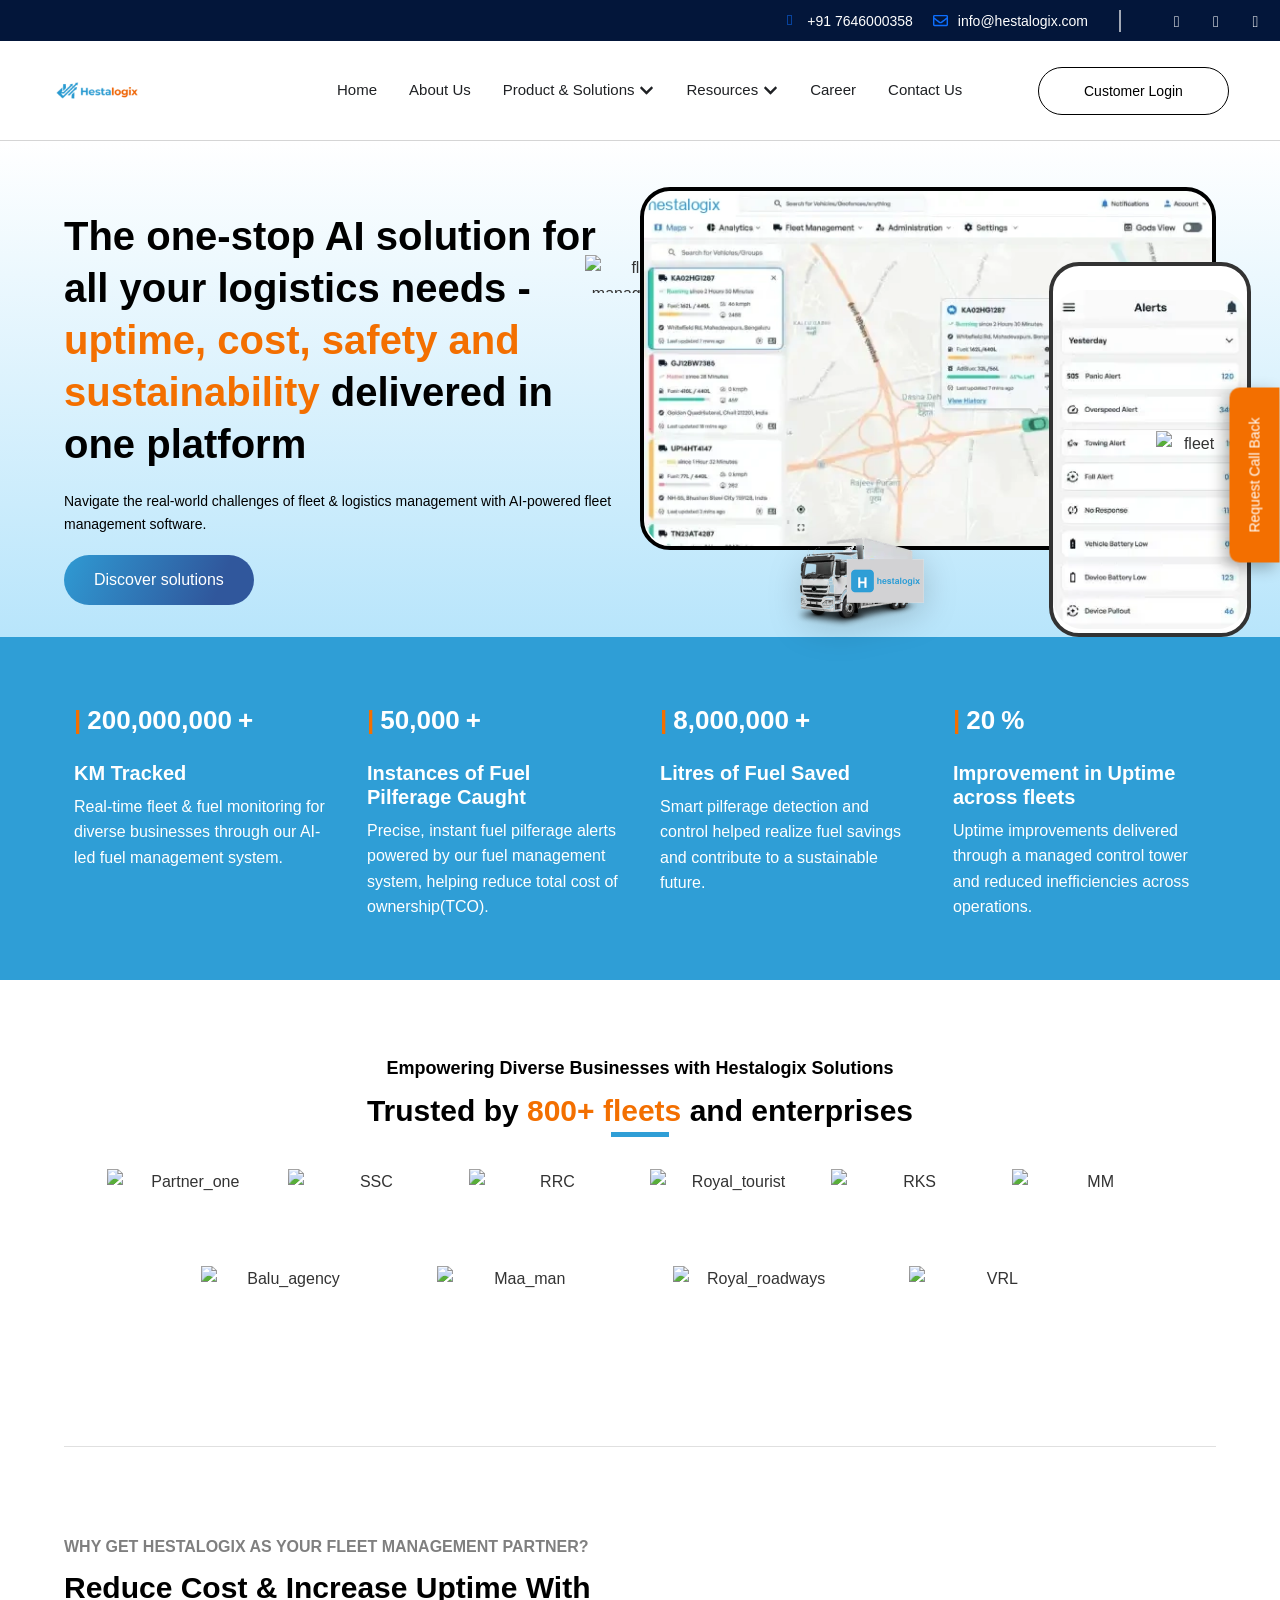
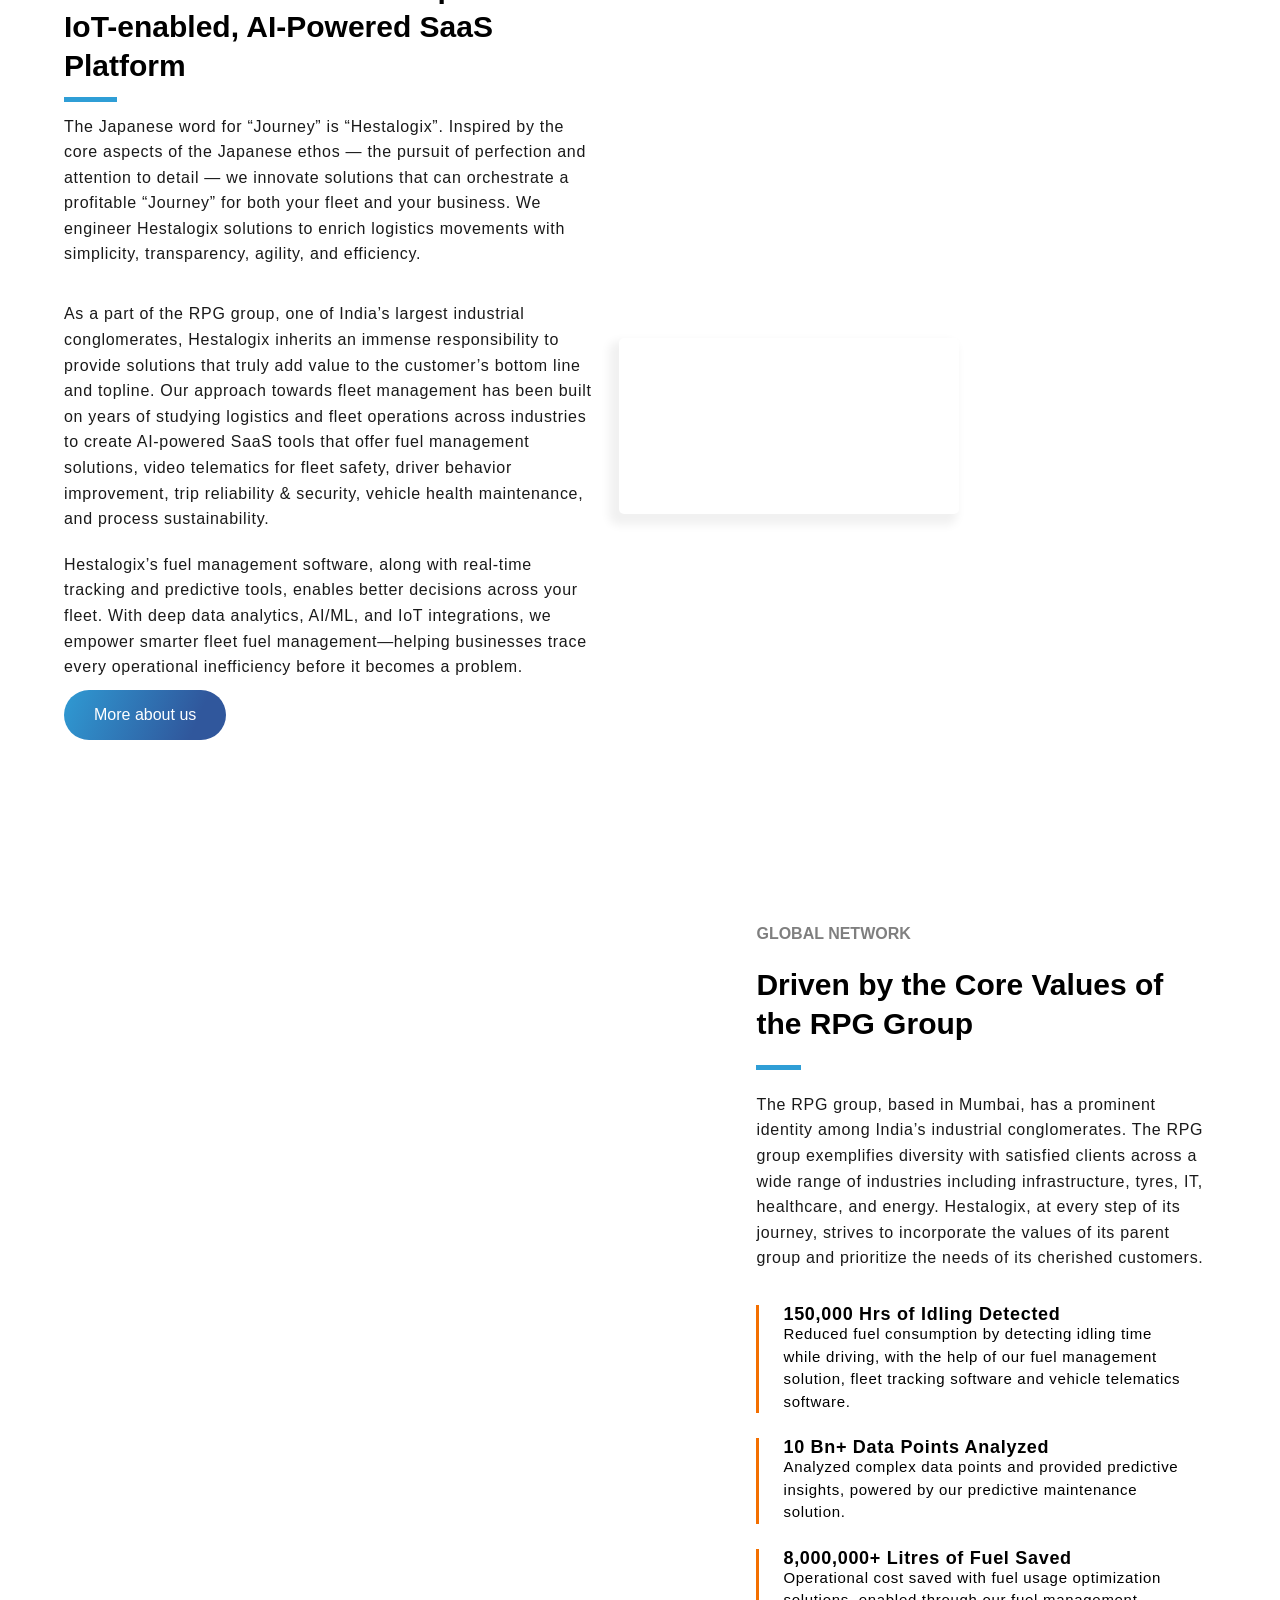
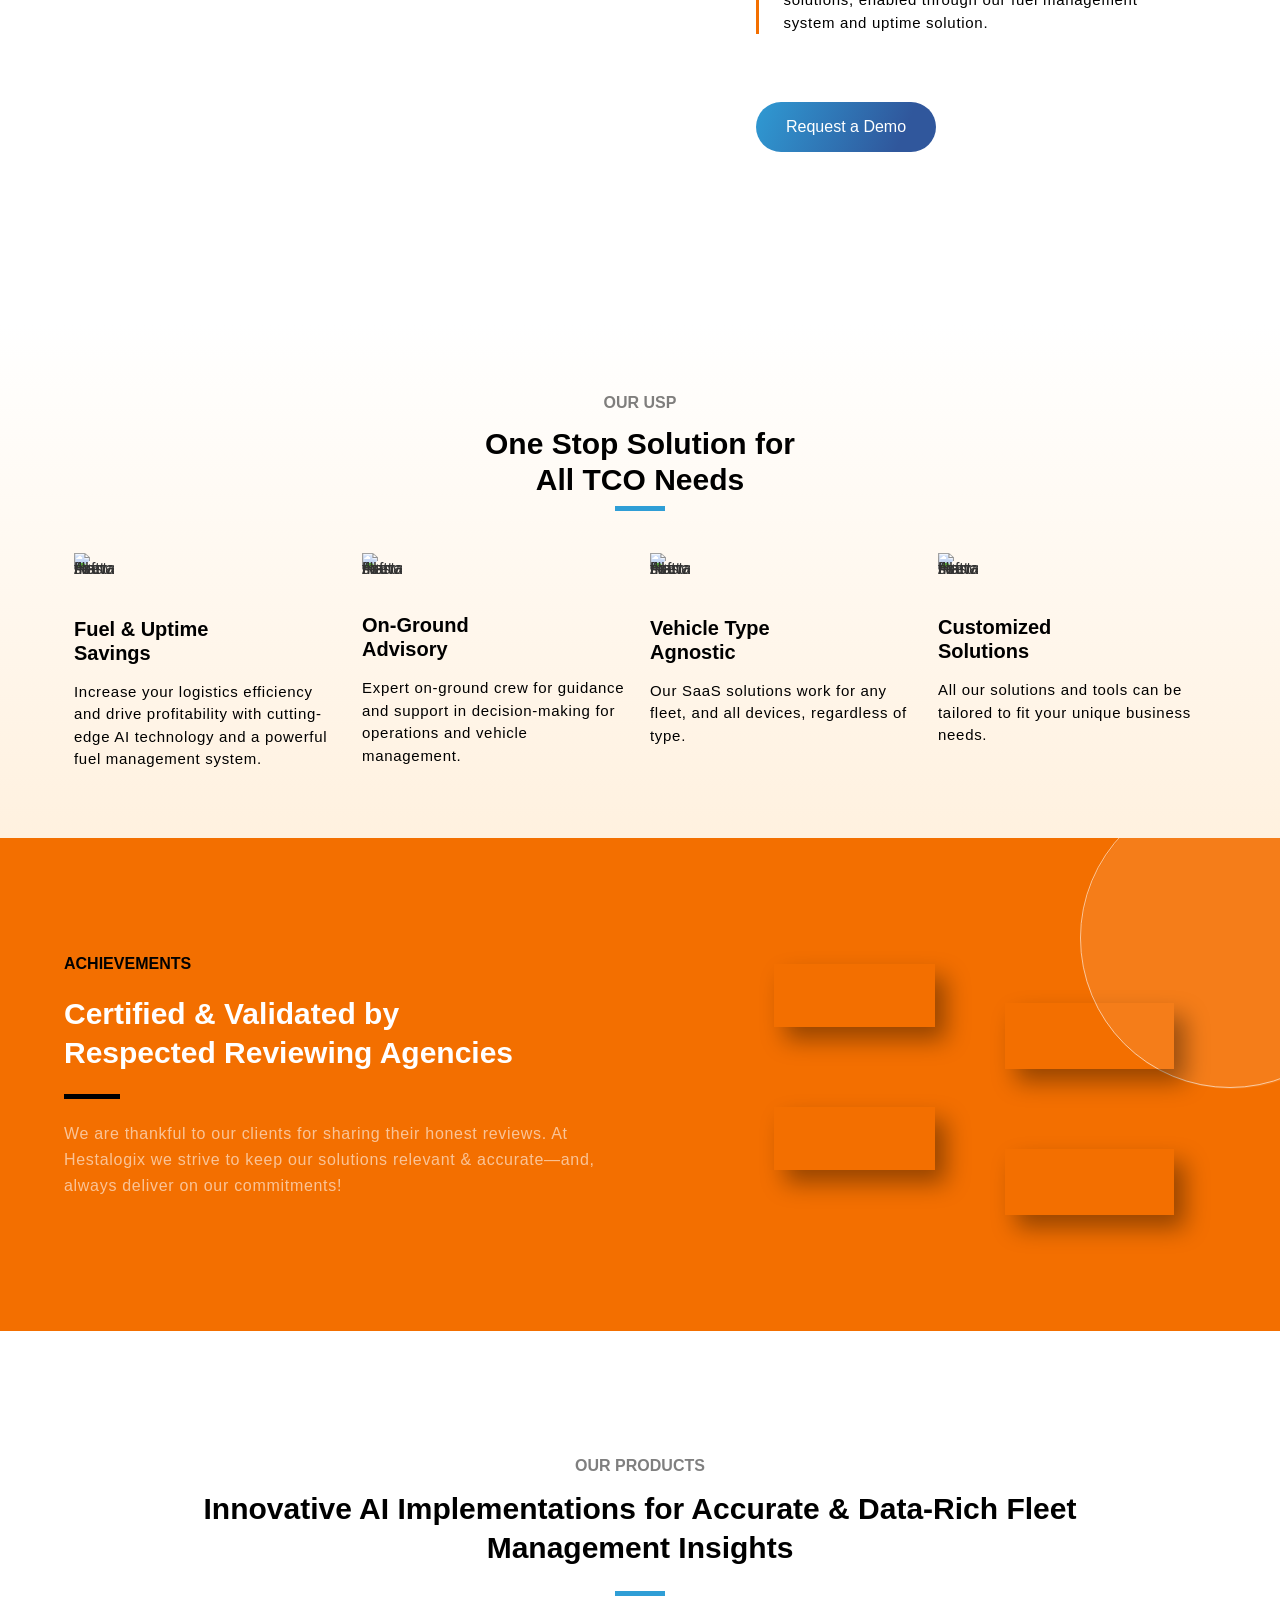
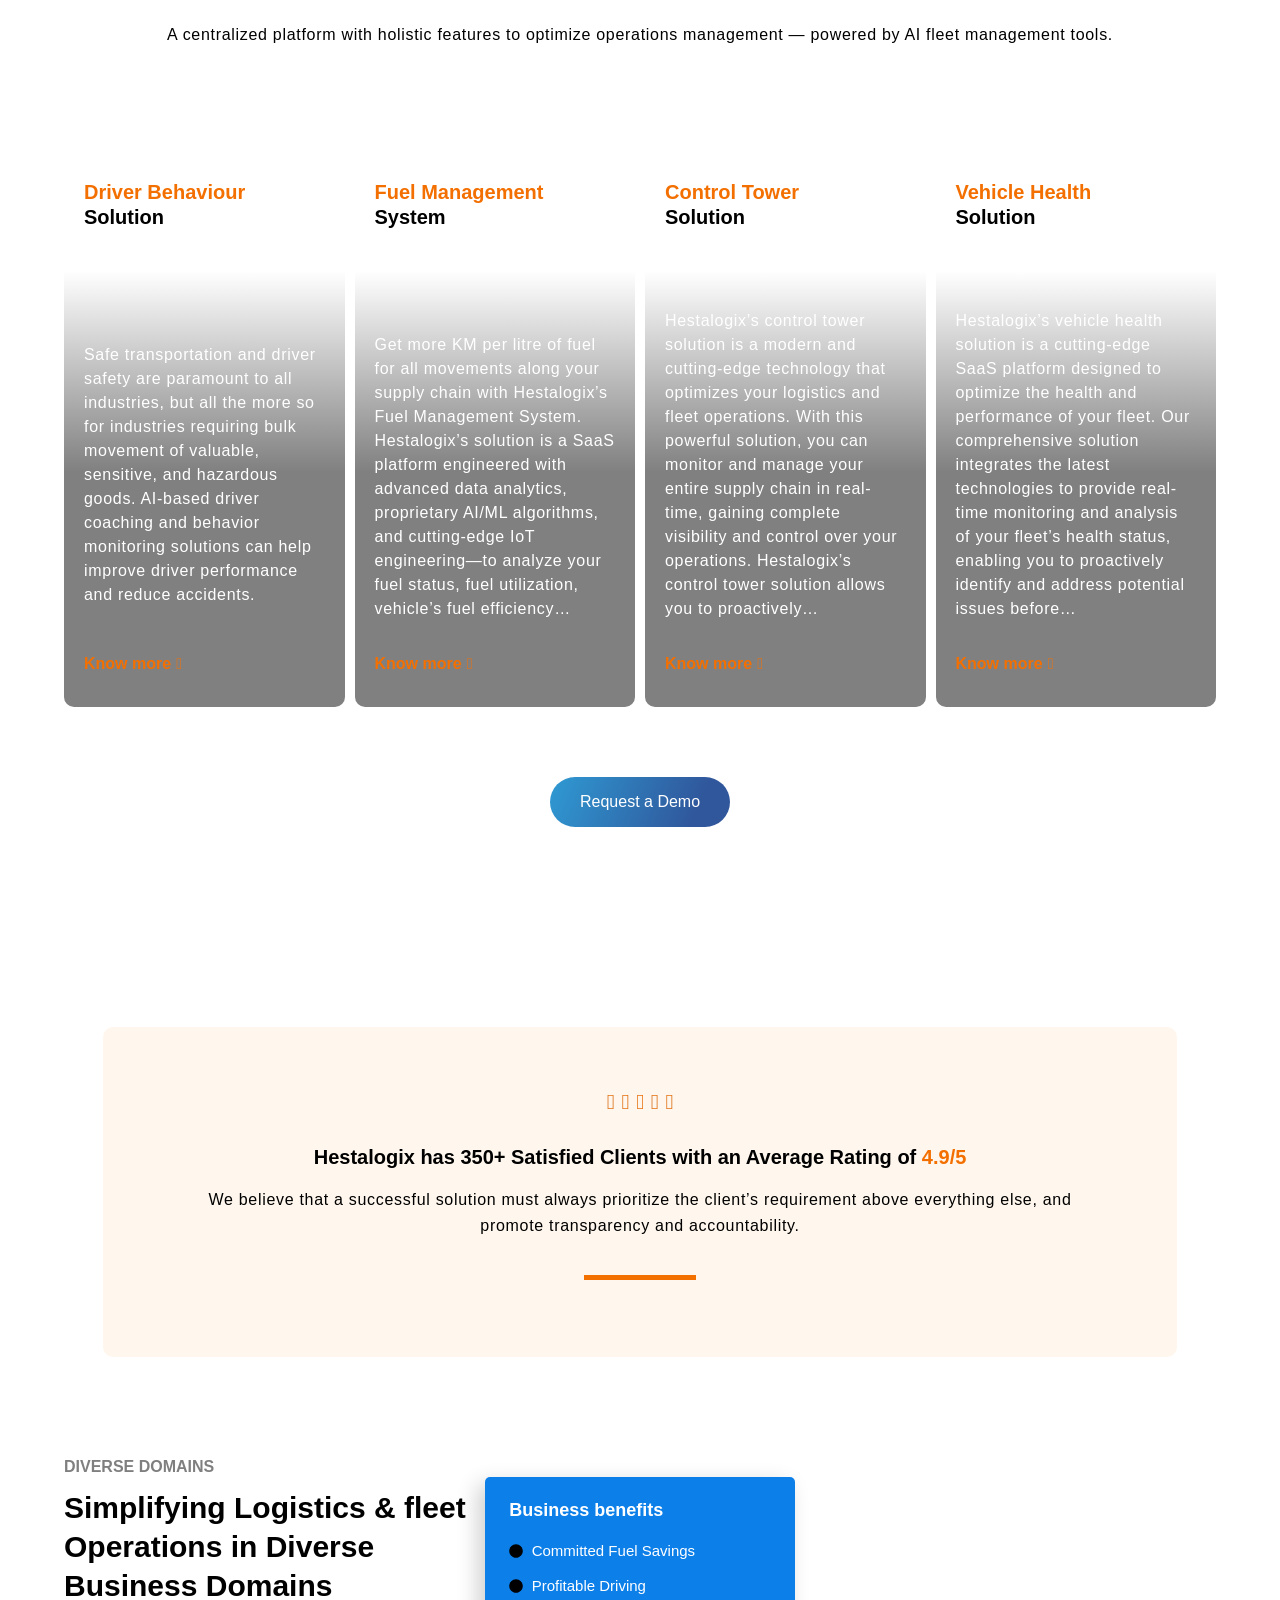
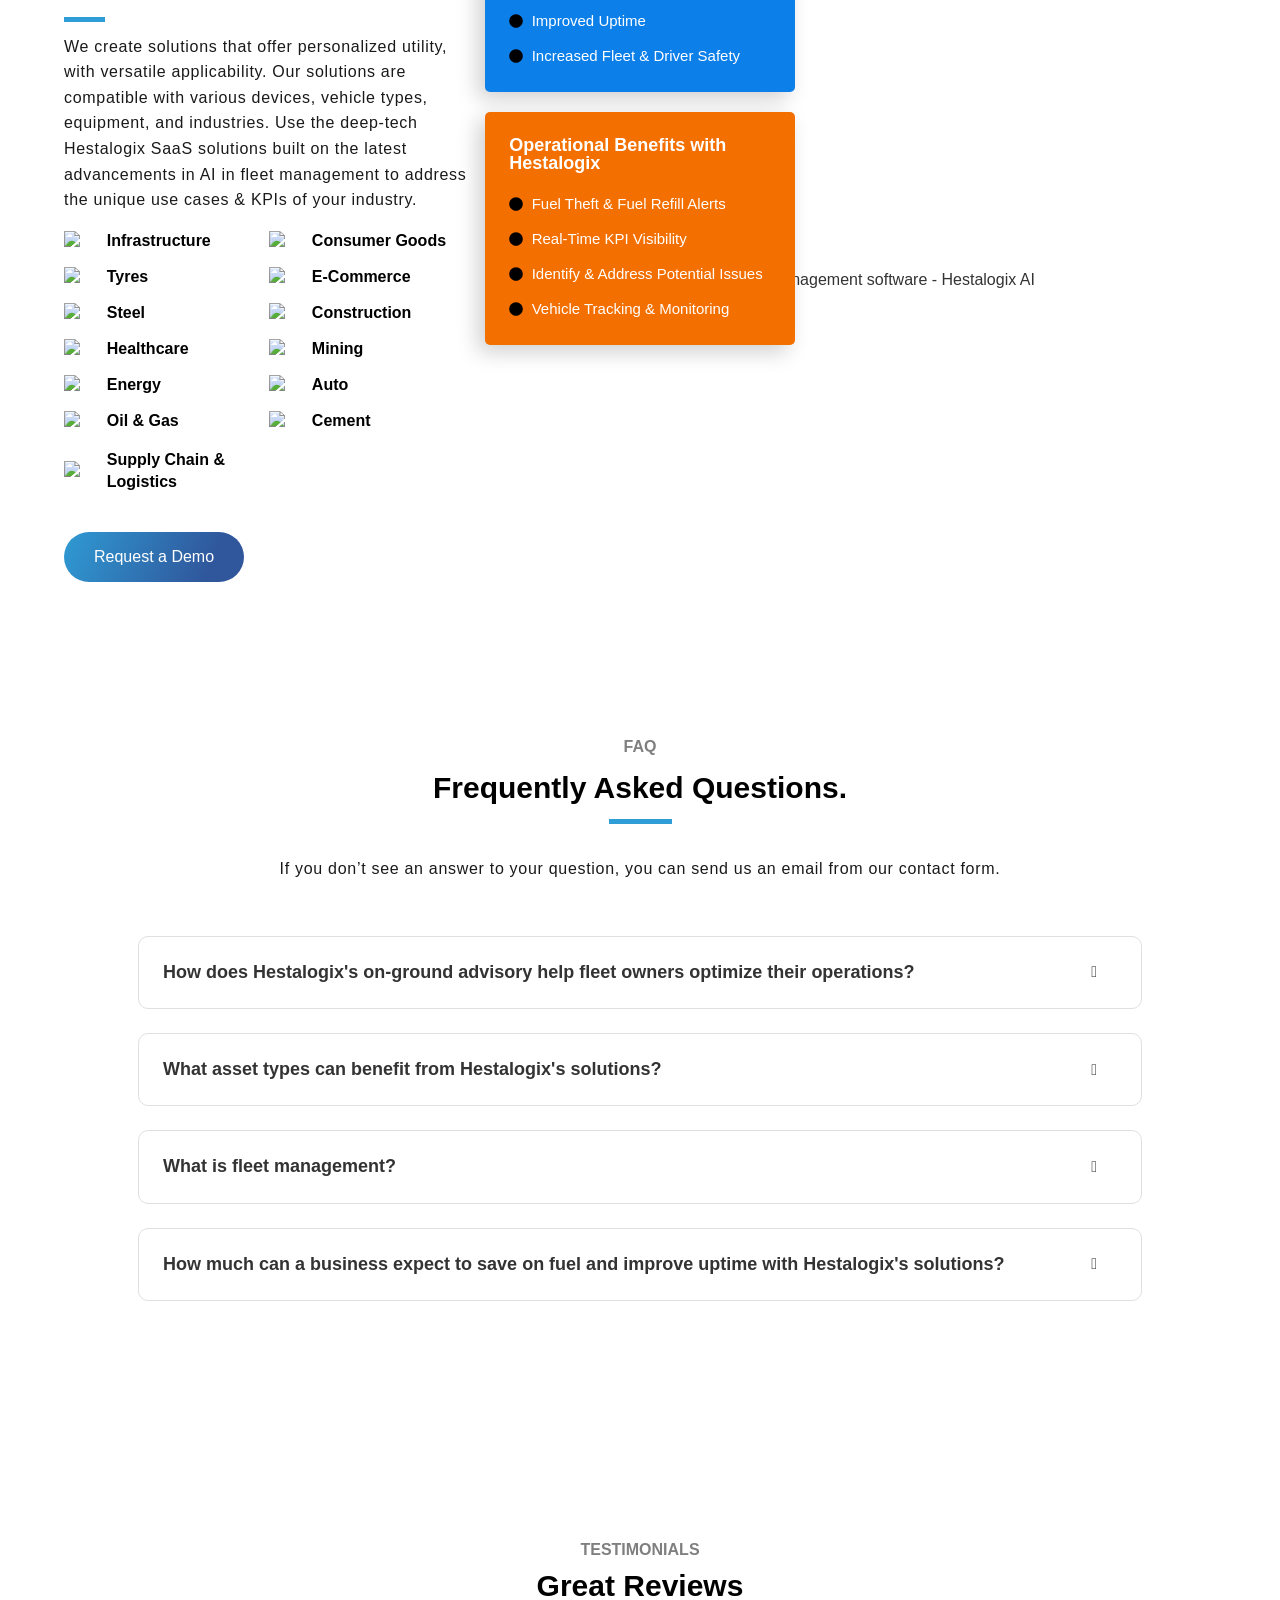
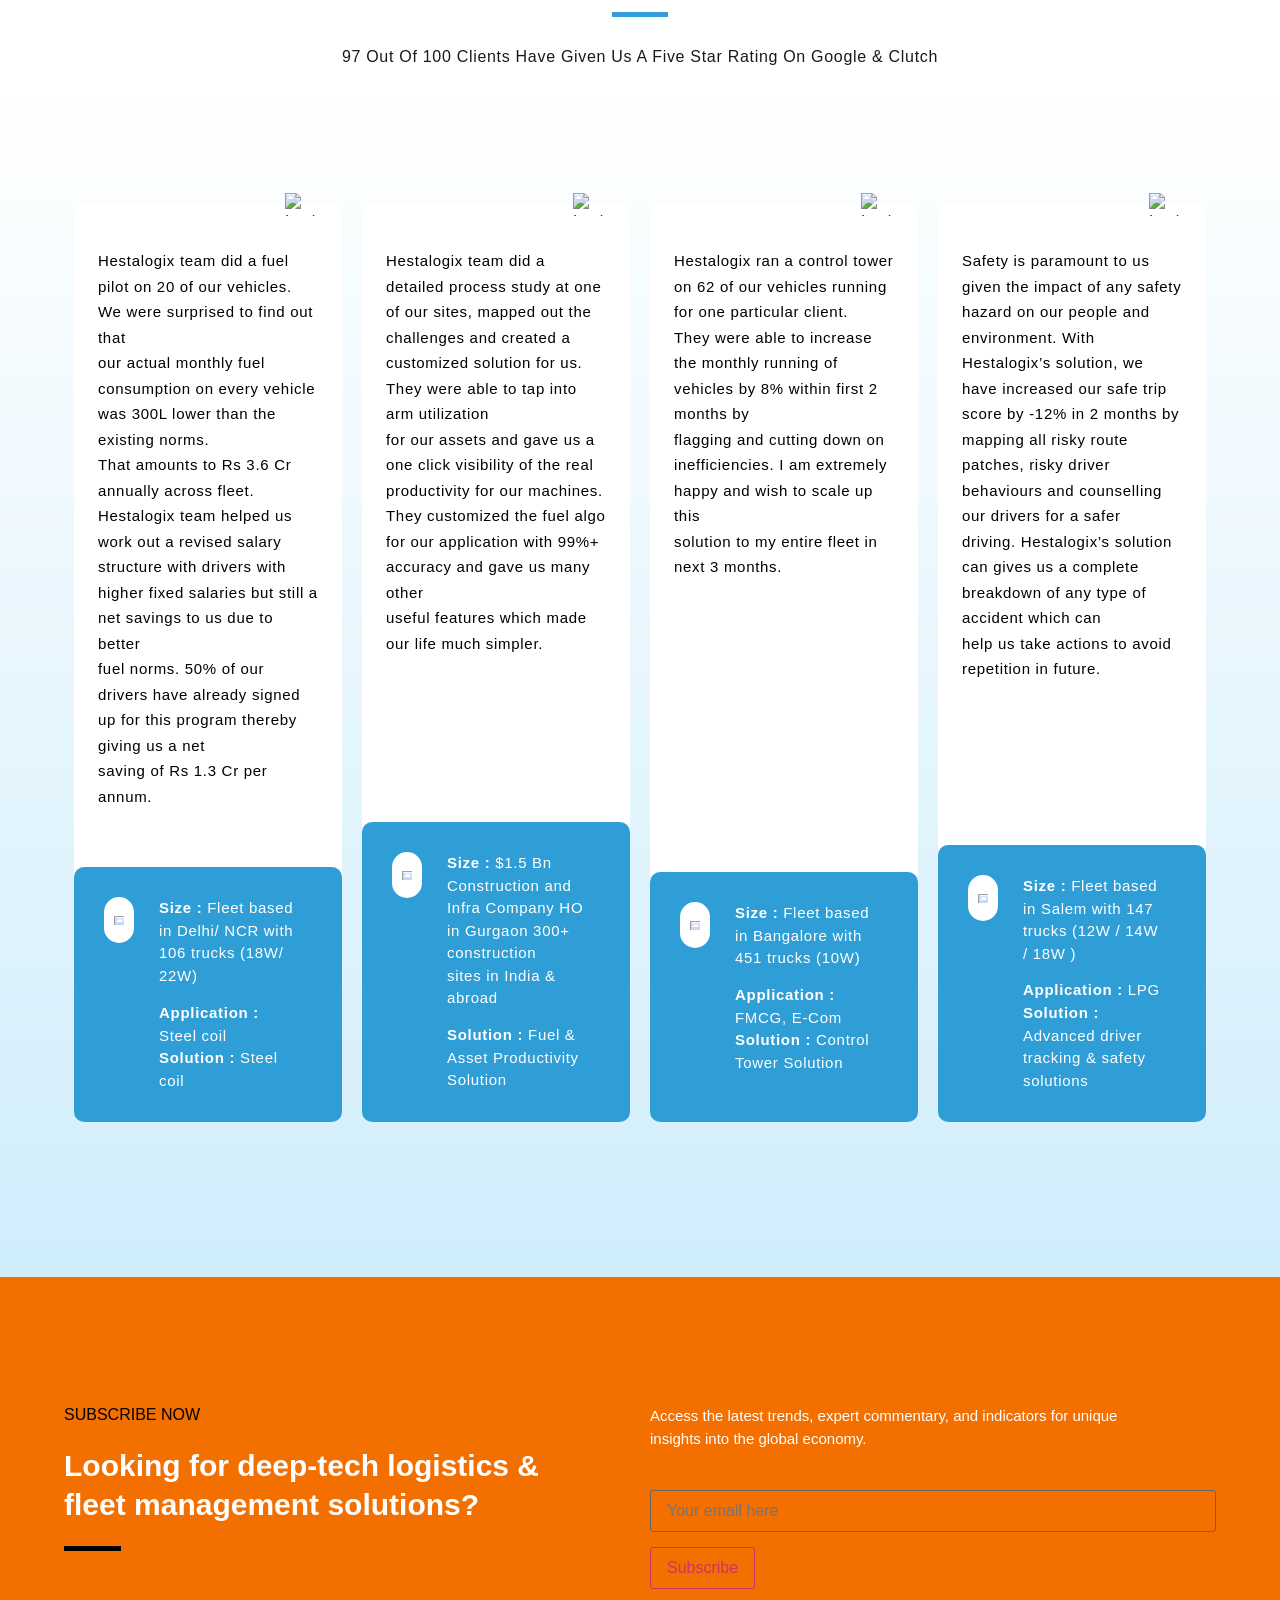
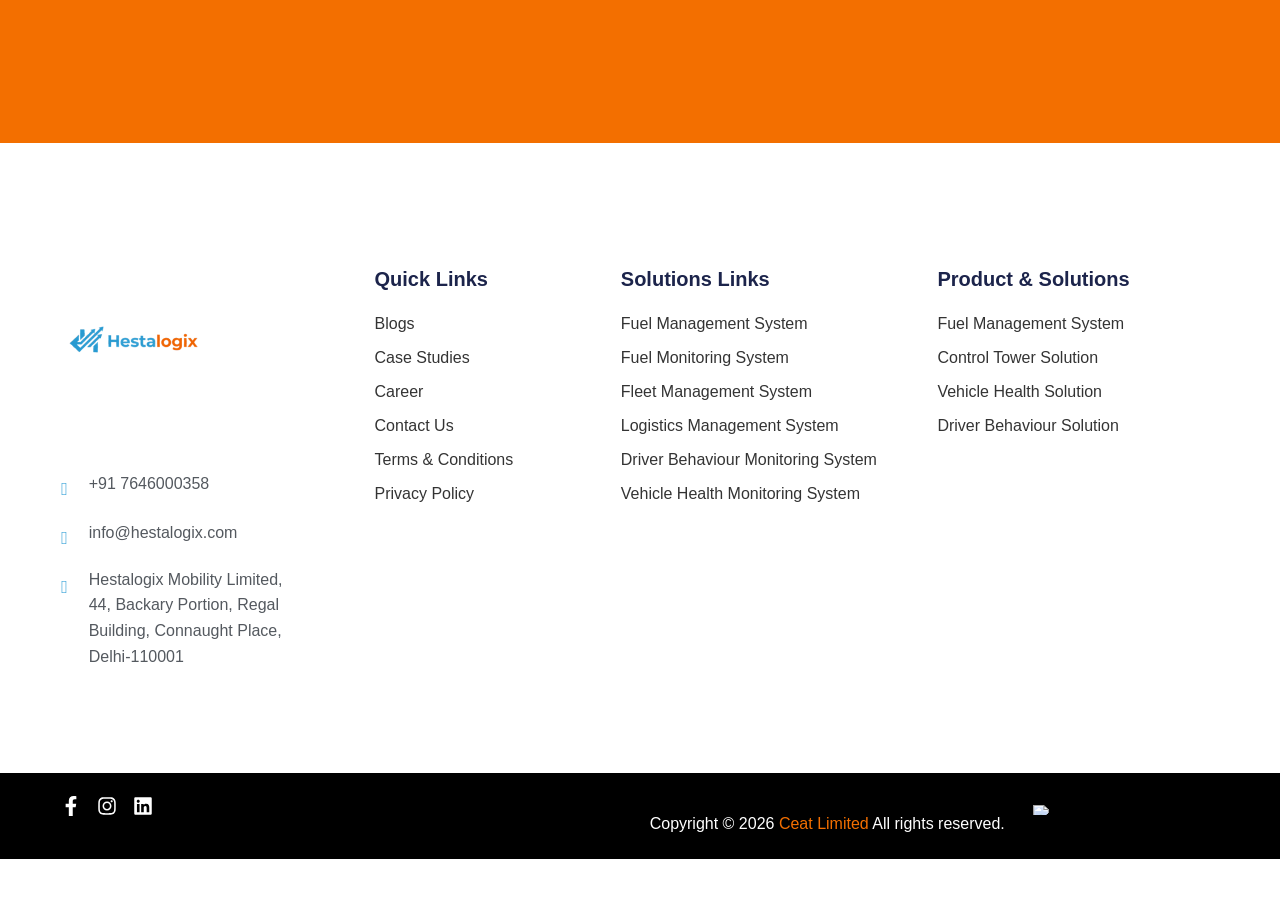
==== index.html @ dff87c88 "Initial commit - Hestalogix website with custom branding" ====
<!DOCTYPE html>

<html lang="en-US" prefix="og: https://ogp.me/ns#">
<head>
<meta charset="utf-8"/>
<meta content="width=device-width, initial-scale=1" name="viewport"/>
<link href="https://gmpg.org/xfn/11" rel="profile"/><!--
 Search Engine Optimization by Rank Math PRO - https://rankmath.com/ 
--><title>Fleet Management System &amp; Software for Smarter Logistics | Hestalogix AI</title>
<link as="image" href="hestalogix_logo.png" rel="preload"/>
<link as="image" href="images/Taabi_banner_three.webp" imagesizes="" imagesrcset="" rel="preload"/>
<link as="image" href="images/Taabi_banner_two.webp" imagesizes="" imagesrcset="" rel="preload"/>
<link as="image" href="https://taabi.ai/wp-content/uploads/2026/05/cloud-2.webp" imagesizes="" imagesrcset="" rel="preload"/>
<link as="image" href="images/Taabi_banner_mob_one.webp" imagesizes="" imagesrcset="" rel="preload"/>
<link as="image" href="images/Taabi_banner_mob_two.webp" imagesizes="" imagesrcset="" rel="preload"/>
<link as="image" href="images/Banner_truck.webp" imagesizes="" imagesrcset="" rel="preload"/>
<link as="image" href="https://taabi.ai/wp-content/uploads/2026/05/banner-location.webp" imagesizes="(max-width: 710px) 100vw, 710px" imagesrcset="https://taabi.ai/wp-content/uploads/2026/05/banner-location.webp 710w, https://taabi.ai/wp-content/uploads/2026/05/banner-location-300x40.webp 300w, https://taabi.ai/wp-content/uploads/2026/05/banner-location-150x20.webp 150w" rel="preload"/>
<link as="font" crossorigin="anonymous" fetchpriority="high" href="https://taabi.ai/wp-content/plugins/elementskit-lite/modules/elementskit-icon-pack/assets/fonts/elementskit.woff?itek3h" rel="preload" type="font/woff"/>
<style id="flying-press-css">.gutenkit [class*=wp-block-gutenkit-]{box-sizing:border-box}.gutenkit [class*=wp-block-gutenkit-] img:not(.wp-block-gutenkit-advanced-image .gkit-image,.wp-block-gutenkit-pro-featured-image img,.wp-block-gutenkit-team img,.wp-block-gutenkit-image-comparison .gkit-image-comparison img-comparison-slider figure img,[draggable]){max-width:100%;height:auto}.gutenkit [class*=wp-block-gutenkit-] *{box-sizing:border-box}:where(.gutenkit [class*=wp-block-gutenkit-]:not(.wp-block-gutenkit-container,.wp-block-gutenkit-nav-menu-item,.wp-block-gutenkit-nav-menu-submenu,.alignfull,.wp-block-gutenkit-pro-stylish-list-item,.wp-block-gutenkit-table-builder-item)){width:100%}.gutenkit a:where(:not(.wp-element-button)):focus{text-decoration:none}[class*=wp-block-gutenkit-]{position:relative}.wpforms-container .wpforms-error-container,.wpforms-container .wpforms-error-noscript{color:#d63637;padding:10px 0 8px;font-weight:700}.wpforms-container .wpforms-error-container p,.wpforms-container .wpforms-error-noscript p{margin:0}div[style*="z-index: 2147483647"] div[style*="border-width: 11px"][style*="position: absolute"][style*="pointer-events: none"]{border-style:none}.wpforms-container .wpforms-recaptcha-container{clear:both;padding:0}.wpforms-container .wpforms-recaptcha-container iframe{width:100%;max-width:100%;display:block}@media only screen and (width<=600px){div.wpforms-container .wpforms-form .wpforms-field>*{max-width:100%}div.wpforms-container .wpforms-form .wpforms-field{padding-left:1px;padding-right:1px}div.wpforms-container .wpforms-form .wpforms-field input.wpforms-field-small,div.wpforms-container .wpforms-form .wpforms-field input.wpforms-field-medium,div.wpforms-container .wpforms-form .wpforms-field input.wpforms-field-large,div.wpforms-container .wpforms-form .wpforms-field select.wpforms-field-small,div.wpforms-container .wpforms-form .wpforms-field select.wpforms-field-medium,div.wpforms-container .wpforms-form .wpforms-field select.wpforms-field-large,div.wpforms-container .wpforms-form .wpforms-field .wpforms-field-row.wpforms-field-small,div.wpforms-container .wpforms-form .wpforms-field .wpforms-field-row.wpforms-field-medium,div.wpforms-container .wpforms-form .wpforms-field .wpforms-field-row.wpforms-field-large{max-width:100%}div.wpforms-container .wpforms-form .wpforms-field:not(.wpforms-field-phone):not(.wpforms-field-select-style-modern):not(.wpforms-field-radio):not(.wpforms-field-checkbox):not(.wpforms-field-layout):not(.wpforms-field-repeater){overflow-x:hidden}}.wpforms-container{margin-bottom:26px}.wpforms-container .wpforms-form *{word-break:break-word;box-sizing:border-box}.wpforms-container .wpforms-form .wpforms-field-label,.wpforms-container .wpforms-form .wpforms-field-sublabel,.wpforms-container .wpforms-form .wpforms-field-description,.wpforms-container .wpforms-form textarea,.wpforms-container .wpforms-form li,.wpforms-container .wpforms-form th{hyphens:auto}.wpforms-container ul,.wpforms-container ul li{background:0 0;border:0;margin:0}.wpforms-container .wpforms-submit-container{clear:both;position:relative}.wpforms-container .wpforms-submit-spinner{vertical-align:middle;margin-inline-start:15px;display:inline-block}.wpforms-container input.wpforms-field-medium,.wpforms-container select.wpforms-field-medium,.wpforms-container .wpforms-field-row.wpforms-field-medium,.wp-core-ui div.wpforms-container input.wpforms-field-medium,.wp-core-ui div.wpforms-container select.wpforms-field-medium,.wp-core-ui div.wpforms-container .wpforms-field-row.wpforms-field-medium{max-width:60%}.wpforms-container input.wpforms-field-large,.wpforms-container select.wpforms-field-large,.wpforms-container .wpforms-field-row.wpforms-field-large,.wp-core-ui div.wpforms-container input.wpforms-field-large,.wp-core-ui div.wpforms-container select.wpforms-field-large,.wp-core-ui div.wpforms-container .wpforms-field-row.wpforms-field-large{max-width:100%}.wpforms-container fieldset,.wp-core-ui div.wpforms-container fieldset{border:none;margin:0;padding:0;display:block}.wpforms-container .wpforms-field,.wp-core-ui div.wpforms-container .wpforms-field{padding:15px 0;position:relative}.wpforms-container .wpforms-field.wpforms-field-hidden,.wp-core-ui div.wpforms-container .wpforms-field.wpforms-field-hidden{padding:0;display:none}.wpforms-container .wpforms-field-label,.wp-core-ui div.wpforms-container .wpforms-field-label{word-break:break-word;word-wrap:break-word;font-style:normal;font-weight:700;display:block}.wpforms-container .wpforms-field-label-inline,.wp-core-ui div.wpforms-container .wpforms-field-label-inline{vertical-align:baseline;word-break:break-word;word-wrap:break-word;font-style:normal;font-weight:400;display:inline}.wpforms-container .wpforms-field-label.wpforms-label-hide,.wpforms-container .wpforms-field-sublabel.wpforms-sublabel-hide,.wp-core-ui div.wpforms-container .wpforms-field-label.wpforms-label-hide,.wp-core-ui div.wpforms-container .wpforms-field-sublabel.wpforms-sublabel-hide{clip:rect(0 0 0 0);width:1px;height:1px;margin:-1px;position:absolute;overflow:hidden}.wpforms-container .wpforms-required-label,.wp-core-ui div.wpforms-container .wpforms-required-label{color:var(--wpforms-label-error-color);font-weight:400}.wpforms-container input[type=date],.wpforms-container input[type=datetime],.wpforms-container input[type=datetime-local],.wpforms-container input[type=email],.wpforms-container input[type=month],.wpforms-container input[type=number],.wpforms-container input[type=password],.wpforms-container input[type=range],.wpforms-container input[type=search],.wpforms-container input[type=tel],.wpforms-container input[type=text],.wpforms-container input[type=time],.wpforms-container input[type=url],.wpforms-container input[type=week],.wpforms-container select,.wpforms-container textarea,.wp-core-ui div.wpforms-container input[type=date],.wp-core-ui div.wpforms-container input[type=datetime],.wp-core-ui div.wpforms-container input[type=datetime-local],.wp-core-ui div.wpforms-container input[type=email],.wp-core-ui div.wpforms-container input[type=month],.wp-core-ui div.wpforms-container input[type=number],.wp-core-ui div.wpforms-container input[type=password],.wp-core-ui div.wpforms-container input[type=range],.wp-core-ui div.wpforms-container input[type=search],.wp-core-ui div.wpforms-container input[type=tel],.wp-core-ui div.wpforms-container input[type=text],.wp-core-ui div.wpforms-container input[type=time],.wp-core-ui div.wpforms-container input[type=url],.wp-core-ui div.wpforms-container input[type=week],.wp-core-ui div.wpforms-container select,.wp-core-ui div.wpforms-container textarea{box-sizing:border-box;width:100%;margin:0;font-family:inherit;font-style:normal;font-weight:400;display:block}.wpforms-container input[type=date]:read-only,.wpforms-container input[type=datetime]:read-only,.wpforms-container input[type=datetime-local]:read-only,.wpforms-container input[type=email]:read-only,.wpforms-container input[type=month]:read-only,.wpforms-container input[type=number]:read-only,.wpforms-container input[type=password]:read-only,.wpforms-container input[type=range]:read-only,.wpforms-container input[type=search]:read-only,.wpforms-container input[type=tel]:read-only,.wpforms-container input[type=text]:read-only,.wpforms-container input[type=time]:read-only,.wpforms-container input[type=url]:read-only,.wpforms-container input[type=week]:read-only,.wpforms-container select:read-only,.wpforms-container textarea:read-only,.wp-core-ui div.wpforms-container input[type=date]:read-only,.wp-core-ui div.wpforms-container input[type=datetime]:read-only,.wp-core-ui div.wpforms-container input[type=datetime-local]:read-only,.wp-core-ui div.wpforms-container input[type=email]:read-only,.wp-core-ui div.wpforms-container input[type=month]:read-only,.wp-core-ui div.wpforms-container input[type=number]:read-only,.wp-core-ui div.wpforms-container input[type=password]:read-only,.wp-core-ui div.wpforms-container input[type=range]:read-only,.wp-core-ui div.wpforms-container input[type=search]:read-only,.wp-core-ui div.wpforms-container input[type=tel]:read-only,.wp-core-ui div.wpforms-container input[type=text]:read-only,.wp-core-ui div.wpforms-container input[type=time]:read-only,.wp-core-ui div.wpforms-container input[type=url]:read-only,.wp-core-ui div.wpforms-container input[type=week]:read-only,.wp-core-ui div.wpforms-container select:read-only,.wp-core-ui div.wpforms-container textarea:read-only{cursor:default}.wpforms-container textarea,.wp-core-ui div.wpforms-container textarea{resize:vertical}.wpforms-container input[type=checkbox],.wpforms-container input[type=radio],.wp-core-ui div.wpforms-container input[type=checkbox],.wp-core-ui div.wpforms-container input[type=radio]{vertical-align:baseline;width:16px;height:16px;margin:2px 10px 0 3px;font-style:normal;font-weight:400;display:inline-block}.wpforms-container .wpforms-field{float:none;clear:both}.wpforms-container textarea{line-height:1.3}.wpforms-container textarea.wpforms-field-medium{height:120px}.wpforms-container textarea.wpforms-field-large{height:220px}html{-webkit-text-size-adjust:100%;line-height:1.15}*,:after,:before{box-sizing:border-box}body{color:#333;-webkit-font-smoothing:antialiased;-moz-osx-font-smoothing:grayscale;background-color:#fff;margin:0;font-family:-apple-system,BlinkMacSystemFont,Segoe UI,Roboto,Helvetica Neue,Arial,Noto Sans,sans-serif,Apple Color Emoji,Segoe UI Emoji,Segoe UI Symbol,Noto Color Emoji;font-size:1rem;font-weight:400;line-height:1.5}h1,h2,h3,h4,h5,h6{color:inherit;margin-block:.5rem 1rem;font-family:inherit;font-weight:500;line-height:1.2}h1{font-size:2.5rem}h2{font-size:2rem}h3{font-size:1.75rem}p{margin-block:0 .9rem}a{color:#c36;background-color:#fff0;text-decoration:none}a:active,a:hover{color:#336}a:not([href]):not([tabindex]),a:not([href]):not([tabindex]):focus,a:not([href]):not([tabindex]):hover{color:inherit;text-decoration:none}a:not([href]):not([tabindex]):focus{outline:0}b,strong{font-weight:bolder}img{border-style:none;max-width:100%;height:auto}@media print{*,:after,:before{box-shadow:none!important;color:#000!important;text-shadow:none!important;background:0 0!important}a,a:visited{text-decoration:underline}a[href]:after{content:" (" attr(href) ")"}a[href^=\#]:after,a[href^=javascript\:]:after{content:""}img,tr{-moz-column-break-inside:avoid;break-inside:avoid}h2,h3,p{orphans:3;widows:3}h2,h3{-moz-column-break-after:avoid;break-after:avoid}}label{vertical-align:middle;line-height:1;display:inline-block}button,input,optgroup,select,textarea{margin:0;font-family:inherit;font-size:1rem;line-height:1.5}input[type=date],input[type=email],input[type=number],input[type=password],input[type=search],input[type=tel],input[type=text],input[type=url],select,textarea{border:1px solid #666;border-radius:3px;width:100%;padding:.5rem 1rem;transition:all .3s}input[type=date]:focus,input[type=email]:focus,input[type=number]:focus,input[type=password]:focus,input[type=search]:focus,input[type=tel]:focus,input[type=text]:focus,input[type=url]:focus,select:focus,textarea:focus{border-color:#333}button,input{overflow:visible}button,select{text-transform:none}[type=button],[type=reset],[type=submit],button{-webkit-appearance:button;width:auto}[type=button],[type=submit],button{color:#c36;text-align:center;-webkit-user-select:none;-moz-user-select:none;user-select:none;white-space:nowrap;background-color:#fff0;border:1px solid #c36;border-radius:3px;padding:.5rem 1rem;font-size:1rem;font-weight:400;transition:all .3s;display:inline-block}[type=button]:focus:not(:focus-visible),[type=submit]:focus:not(:focus-visible),button:focus:not(:focus-visible){outline:none}[type=button]:focus,[type=button]:hover,[type=submit]:focus,[type=submit]:hover,button:focus,button:hover{color:#fff;background-color:#c36;text-decoration:none}[type=button]:not(:disabled),[type=submit]:not(:disabled),button:not(:disabled){cursor:pointer}fieldset{padding:.35em .75em .625em}legend{box-sizing:border-box;color:inherit;white-space:normal;max-width:100%;padding:0;display:table}textarea{resize:vertical;overflow:auto}[type=checkbox],[type=radio]{box-sizing:border-box;padding:0}[type=number]::-webkit-inner-spin-button,[type=number]::-webkit-outer-spin-button{height:auto}[type=search]{-webkit-appearance:textfield;outline-offset:-2px}[type=search]::-webkit-search-decoration{-webkit-appearance:none}::-webkit-file-upload-button{-webkit-appearance:button;font:inherit}dd,dl,dt,li,ol,ul{vertical-align:baseline;background:#fff0;border:0;outline:0;margin-block:0;font-size:100%}.comments-area a,.page-content a{text-decoration:underline}.page-header .entry-title,.site-footer .footer-inner,.site-footer:not(.dynamic-footer),.site-header .header-inner,.site-header:not(.dynamic-header),body:not([class*=elementor-page-]) .site-main{width:100%;margin-inline:auto}@media (width<=575px){.page-header .entry-title,.site-footer .footer-inner,.site-footer:not(.dynamic-footer),.site-header .header-inner,.site-header:not(.dynamic-header),body:not([class*=elementor-page-]) .site-main{padding-inline:10px}}@media (width>=576px){.page-header .entry-title,.site-footer .footer-inner,.site-footer:not(.dynamic-footer),.site-header .header-inner,.site-header:not(.dynamic-header),body:not([class*=elementor-page-]) .site-main{max-width:500px}}@media (width>=768px){.page-header .entry-title,.site-footer .footer-inner,.site-footer:not(.dynamic-footer),.site-header .header-inner,.site-header:not(.dynamic-header),body:not([class*=elementor-page-]) .site-main{max-width:600px}}@media (width>=992px){.page-header .entry-title,.site-footer .footer-inner,.site-footer:not(.dynamic-footer),.site-header .header-inner,.site-header:not(.dynamic-header),body:not([class*=elementor-page-]) .site-main{max-width:800px}}@media (width>=1200px){.page-header .entry-title,.site-footer .footer-inner,.site-footer:not(.dynamic-footer),.site-header .header-inner,.site-header:not(.dynamic-header),body:not([class*=elementor-page-]) .site-main{max-width:1140px}}:root{--direction-multiplier:1}body.rtl,html[dir=rtl]{--direction-multiplier:-1}.elementor-screen-only,.screen-reader-text,.screen-reader-text span,.ui-helper-hidden-accessible{clip:rect(0,0,0,0);border:0;width:1px;height:1px;margin:-1px;padding:0;position:absolute;top:-10000em;overflow:hidden}.elementor *,.elementor :after,.elementor :before{box-sizing:border-box}.elementor a{box-shadow:none;text-decoration:none}.elementor img{box-shadow:none;border:none;border-radius:0;max-width:100%;height:auto}.elementor .elementor-widget:not(.elementor-widget-text-editor):not(.elementor-widget-theme-post-content) figure{margin:0}.elementor embed,.elementor iframe,.elementor object,.elementor video{border:none;width:100%;max-width:100%;margin:0;line-height:1}.e-con-inner>.elementor-element.elementor-absolute,.e-con>.elementor-element.elementor-absolute,.elementor-widget-wrap>.elementor-element.elementor-absolute{position:absolute}.elementor-element.elementor-absolute,.elementor-element.elementor-fixed{z-index:1}.elementor-element{--flex-direction:initial;--flex-wrap:initial;--justify-content:initial;--align-items:initial;--align-content:initial;--gap:initial;--flex-basis:initial;--flex-grow:initial;--flex-shrink:initial;--order:initial;--align-self:initial;align-self:var(--align-self);flex-basis:var(--flex-basis);flex-grow:var(--flex-grow);flex-shrink:var(--flex-shrink);order:var(--order)}.elementor-element:where(.e-con-full,.elementor-widget){align-content:var(--align-content);align-items:var(--align-items);flex-direction:var(--flex-direction);flex-wrap:var(--flex-wrap);gap:var(--row-gap) var(--column-gap);justify-content:var(--justify-content)}.elementor-invisible{visibility:hidden}.elementor-align-center{text-align:center}.elementor-align-right{text-align:right}.elementor-align-center .elementor-button,.elementor-align-left .elementor-button,.elementor-align-right .elementor-button{width:auto}@media (width<=767px){.elementor-mobile-align-justify .elementor-button{width:100%}}@keyframes eicon-spin{0%{transform:rotate(0)}}.elementor-widget{position:relative}.elementor-widget:not(:last-child).elementor-absolute,.elementor-widget:not(:last-child).elementor-widget__width-auto,.elementor-widget:not(:last-child).elementor-widget__width-initial{margin-block-end:0}.elementor-grid{grid-column-gap:var(--grid-column-gap);grid-row-gap:var(--grid-row-gap);display:grid}.elementor-grid .elementor-grid-item{min-width:0}.elementor-grid-0 .elementor-grid{width:100%;word-spacing:var(--grid-column-gap);margin-block-end:calc(-1 * var(--grid-row-gap));display:inline-block}.elementor-grid-0 .elementor-grid .elementor-grid-item{word-break:break-word;margin-block-end:var(--grid-row-gap);display:inline-block}@media (width>=1367px){#elementor-device-mode:after{content:"desktop"}}@media (width>=2400px){#elementor-device-mode:after{content:"widescreen"}}@media (width<=1366px){#elementor-device-mode:after{content:"laptop"}}@media (width<=1200px){#elementor-device-mode:after{content:"tablet_extra"}}@media (width<=1024px){#elementor-device-mode:after{content:"tablet"}}@media (width<=880px){#elementor-device-mode:after{content:"mobile_extra"}}@media (width<=767px){#elementor-device-mode:after{content:"mobile"}}@media (prefers-reduced-motion:no-preference){html{scroll-behavior:smooth}}.e-con{--border-radius:0;--border-top-width:0px;--border-right-width:0px;--border-bottom-width:0px;--border-left-width:0px;--border-style:initial;--border-color:initial;--container-widget-width:100%;--container-widget-height:initial;--container-widget-flex-grow:0;--container-widget-align-self:initial;--content-width:min(100%,var(--container-max-width,1140px));--width:100%;--min-height:initial;--height:auto;--text-align:initial;--margin-top:0px;--margin-right:0px;--margin-bottom:0px;--margin-left:0px;--padding-top:var(--container-default-padding-top,10px);--padding-right:var(--container-default-padding-right,10px);--padding-bottom:var(--container-default-padding-bottom,10px);--padding-left:var(--container-default-padding-left,10px);--position:relative;--z-index:revert;--overflow:visible;--gap:var(--widgets-spacing,20px);--row-gap:var(--widgets-spacing-row,20px);--column-gap:var(--widgets-spacing-column,20px);--overlay-mix-blend-mode:initial;--overlay-opacity:1;--overlay-transition:.3s;--e-con-grid-template-columns:repeat(3,1fr);--e-con-grid-template-rows:repeat(2,1fr);border-radius:var(--border-radius);height:var(--height);min-height:var(--min-height);min-width:0;overflow:var(--overflow);position:var(--position);width:var(--width);z-index:var(--z-index);--flex-wrap-mobile:wrap}.e-con:where(:not(.e-div-block-base)){transition:background var(--background-transition,.3s),border var(--border-transition,.3s),box-shadow var(--border-transition,.3s),transform var(--e-con-transform-transition-duration,.4s)}.e-con{--margin-block-start:var(--margin-top);--margin-block-end:var(--margin-bottom);--margin-inline-start:var(--margin-left);--margin-inline-end:var(--margin-right);--padding-inline-start:var(--padding-left);--padding-inline-end:var(--padding-right);--padding-block-start:var(--padding-top);--padding-block-end:var(--padding-bottom);--border-block-start-width:var(--border-top-width);--border-block-end-width:var(--border-bottom-width);--border-inline-start-width:var(--border-left-width);--border-inline-end-width:var(--border-right-width);margin-block-start:var(--margin-block-start);margin-block-end:var(--margin-block-end);margin-inline-start:var(--margin-inline-start);margin-inline-end:var(--margin-inline-end);padding-inline-start:var(--padding-inline-start);padding-inline-end:var(--padding-inline-end)}.e-con.e-flex{--flex-direction:column;--flex-basis:auto;--flex-grow:0;--flex-shrink:1;flex:var(--flex-grow) var(--flex-shrink) var(--flex-basis)}.e-con-full,.e-con>.e-con-inner{text-align:var(--text-align);padding-block-start:var(--padding-block-start);padding-block-end:var(--padding-block-end)}.e-con-full.e-flex,.e-con.e-flex>.e-con-inner{flex-direction:var(--flex-direction)}.e-con,.e-con>.e-con-inner{display:var(--display)}.e-con.e-grid{--grid-justify-content:start;--grid-align-content:start;--grid-auto-flow:row}.e-con.e-grid,.e-con.e-grid>.e-con-inner{align-content:var(--grid-align-content);align-items:var(--align-items);grid-auto-flow:var(--grid-auto-flow);grid-template-columns:var(--e-con-grid-template-columns);grid-template-rows:var(--e-con-grid-template-rows);justify-content:var(--grid-justify-content);justify-items:var(--justify-items)}.e-con-boxed.e-flex{flex-flow:column;place-content:normal;align-items:normal}.e-con-boxed.e-grid{justify-items:legacy;grid-template-rows:1fr;grid-template-columns:1fr}.e-con-boxed{gap:initial;text-align:initial}.e-con.e-flex>.e-con-inner{align-content:var(--align-content);align-items:var(--align-items);flex:auto;flex-wrap:var(--flex-wrap);align-self:auto;justify-content:var(--justify-content)}.e-con.e-grid>.e-con-inner{align-items:var(--align-items);justify-items:var(--justify-items)}.e-con>.e-con-inner{gap:var(--row-gap) var(--column-gap);height:100%;max-width:var(--content-width);width:100%;margin:0 auto;padding-inline:0}:is(.elementor-section-wrap,[data-elementor-id])>.e-con{--margin-left:auto;--margin-right:auto;max-width:min(100%,var(--width))}:is([data-widget_type=e-component\.default],[data-widget_type=e-component\.default]>.elementor-section-wrap)>.e-con{--margin-right:0px;--margin-left:0px}.e-con .elementor-widget.elementor-widget{margin-block-end:0}.e-con:before,.e-con>.elementor-background-slideshow:before,.e-con>.elementor-motion-effects-container>.elementor-motion-effects-layer:before,:is(.e-con,.e-con>.e-con-inner)>.elementor-background-video-container:before{border-block-end-width:var(--border-block-end-width);border-block-start-width:var(--border-block-start-width);border-color:var(--border-color);border-inline-end-width:var(--border-inline-end-width);border-inline-start-width:var(--border-inline-start-width);border-radius:var(--border-radius);border-style:var(--border-style);content:var(--background-overlay);height:max(100% + var(--border-top-width) + var(--border-bottom-width),100%);left:calc(0px - var(--border-left-width));mix-blend-mode:var(--overlay-mix-blend-mode);opacity:var(--overlay-opacity);top:calc(0px - var(--border-top-width));transition:var(--overlay-transition,.3s);width:max(100% + var(--border-left-width) + var(--border-right-width),100%);display:block;position:absolute}.e-con:before{transition:background var(--overlay-transition,.3s),border-radius var(--border-transition,.3s),opacity var(--overlay-transition,.3s)}.e-con .elementor-widget{min-width:0}.e-con>.e-con-inner>.elementor-widget>.elementor-widget-container,.e-con>.elementor-widget>.elementor-widget-container{height:100%}.e-con.e-con>.e-con-inner>.elementor-widget,.elementor.elementor .e-con>.elementor-widget{max-width:100%}.e-con .elementor-widget:not(:last-child){--kit-widget-spacing:0px}@media (width<=767px){.e-con.e-flex{--width:100%;--flex-wrap:var(--flex-wrap-mobile)}}.elementor-element:where(:not(.e-con)):where(:not(.e-div-block-base)) .elementor-widget-container,.elementor-element:where(:not(.e-con)):where(:not(.e-div-block-base)):not(:has(.elementor-widget-container)){transition:background .3s,border .3s,border-radius .3s,box-shadow .3s,transform var(--e-transform-transition-duration,.4s)}.elementor-heading-title{margin:0;padding:0;line-height:1}.elementor-button{color:#fff;fill:#fff;text-align:center;background-color:#69727d;border-radius:3px;padding:12px 24px;font-size:15px;line-height:1;transition:all .3s;display:inline-block}.elementor-button:focus,.elementor-button:hover,.elementor-button:visited{color:#fff}.elementor-button-content-wrapper{flex-direction:row;justify-content:center;gap:5px;display:flex}.elementor-button-icon{align-items:center;display:flex}.elementor-button-icon svg{width:1em;height:auto}.elementor-button-icon .e-font-icon-svg{height:1em}.elementor-button-text{display:inline-block}.elementor-button span{text-decoration:inherit}.elementor-icon{color:#69727d;text-align:center;font-size:50px;line-height:1;transition:all .3s;display:inline-block}.elementor-icon:hover{color:#69727d}.elementor-icon i,.elementor-icon svg{width:1em;height:1em;display:block;position:relative}.elementor-icon i:before,.elementor-icon svg:before{position:absolute;left:50%;transform:translate(-50%)}.elementor-shape-rounded .elementor-icon{border-radius:10%}.e-transform .elementor-widget-container,.e-transform:not(:has(.elementor-widget-container)){transform:perspective(var(--e-transform-perspective,0)) rotate(var(--e-transform-rotateZ,0)) rotateX(var(--e-transform-rotateX,0)) rotateY(var(--e-transform-rotateY,0)) translate(var(--e-transform-translate,0)) translateX(var(--e-transform-translateX,0)) translateY(var(--e-transform-translateY,0)) scaleX(calc(var(--e-transform-flipX,1) * var(--e-transform-scaleX,var(--e-transform-scale,1)))) scaleY(calc(var(--e-transform-flipY,1) * var(--e-transform-scaleY,var(--e-transform-scale,1)))) skewX(var(--e-transform-skewX,0)) skewY(var(--e-transform-skewY,0));transform-origin:var(--e-transform-origin-y) var(--e-transform-origin-x)}.e-con.e-transform{transform:perspective(var(--e-con-transform-perspective,0)) rotate(var(--e-con-transform-rotateZ,0)) rotateX(var(--e-con-transform-rotateX,0)) rotateY(var(--e-con-transform-rotateY,0)) translate(var(--e-con-transform-translate,0)) translateX(var(--e-con-transform-translateX,0)) translateY(var(--e-con-transform-translateY,0)) scaleX(calc(var(--e-con-transform-flipX,1) * var(--e-con-transform-scaleX,var(--e-con-transform-scale,1)))) scaleY(calc(var(--e-con-transform-flipY,1) * var(--e-con-transform-scaleY,var(--e-con-transform-scale,1)))) skewX(var(--e-con-transform-skewX,0)) skewY(var(--e-con-transform-skewY,0));transform-origin:var(--e-con-transform-origin-y) var(--e-con-transform-origin-x)}.animated{animation-duration:1.25s}.animated.animated-slow{animation-duration:2s}.animated.animated-fast{animation-duration:.75s}.animated.infinite{animation-iteration-count:infinite}.animated.reverse{animation-direction:reverse;animation-fill-mode:forwards}@media (prefers-reduced-motion:reduce){.animated{animation:none!important}html *{transition-duration:0s!important;transition-delay:0s!important}}@media (width<=767px){.elementor .elementor-hidden-mobile,.elementor .elementor-hidden-phone{display:none}}@media (width>=768px) and (width<=880px){.elementor .elementor-hidden-mobile_extra{display:none}}@media (width>=881px) and (width<=1024px){.elementor .elementor-hidden-tablet{display:none}}@media (width>=1025px) and (width<=1200px){.elementor .elementor-hidden-tablet_extra{display:none}}@media (width>=1201px) and (width<=1366px){.elementor .elementor-hidden-laptop{display:none}}@media (width>=1367px) and (width<=2399px){.elementor .elementor-hidden-desktop{display:none}}@media (width>=2400px){.elementor .elementor-hidden-widescreen{display:none}}.elementor-kit-5{--e-global-color-primary:#2f9ed6;--e-global-color-secondary:#54595f;--e-global-color-text:#7a7a7a;--e-global-color-accent:#61ce70;--e-global-typography-primary-font-family:"Roboto";--e-global-typography-primary-font-weight:600;--e-global-typography-secondary-font-family:"Roboto Slab";--e-global-typography-secondary-font-weight:400;--e-global-typography-text-font-family:"Roboto";--e-global-typography-text-font-weight:400;--e-global-typography-accent-font-family:"Roboto";--e-global-typography-accent-font-weight:500}.e-con{--container-max-width:1300px}.elementor-widget:not(:last-child){margin-block-end:20px}.elementor-element{--widgets-spacing:20px 20px;--widgets-spacing-row:20px;--widgets-spacing-column:20px}@media (width<=1024px){.e-con{--container-max-width:1024px}}@media (width<=767px){.e-con{--container-max-width:767px}}.elementor-widget-icon-box .elementor-icon-box-wrapper{text-align:center;flex-direction:column;display:flex}.elementor-widget-icon-box .elementor-icon-box-icon{flex:none;line-height:0;display:inline-block}.elementor-widget-icon-box .elementor-icon-box-content{flex-grow:1;width:100%}.elementor-widget-icon-box .elementor-icon-box-title a{color:inherit}.elementor-widget-icon-box.elementor-position-inline-start .elementor-icon-box-wrapper{text-align:start;flex-direction:row}@media (width<=767px){.elementor-widget-icon-box.elementor-mobile-position-inline-start .elementor-icon-box-wrapper{text-align:start;flex-direction:row}}.elementor-widget-heading .elementor-heading-title[class*=elementor-size-]>a{color:inherit;font-size:inherit;line-height:inherit}.elementor-widget-image{text-align:center}.elementor-widget-image a{display:inline-block}.elementor-widget-image a img[src$=\.svg]{width:48px}.elementor-widget-image img{vertical-align:middle;display:inline-block}.elementor-widget-image-box .elementor-image-box-content{width:100%}@media (width>=768px){.elementor-widget-image-box.elementor-position-left .elementor-image-box-wrapper,.elementor-widget-image-box.elementor-position-right .elementor-image-box-wrapper{display:flex}.elementor-widget-image-box.elementor-position-left .elementor-image-box-wrapper{text-align:start;flex-direction:row}[dir=rtl] .elementor-widget-image-box.elementor-position-left .elementor-image-box-wrapper{flex-direction:row-reverse}.elementor-widget-image-box.elementor-position-top .elementor-image-box-img{margin:auto}.elementor-widget-image-box.elementor-vertical-align-middle .elementor-image-box-wrapper{align-items:center}}@media (width<=767px){.elementor-widget-image-box .elementor-image-box-img{margin-bottom:15px;margin-inline:auto!important}}.elementor-widget-image-box .elementor-image-box-img{display:inline-block}.elementor-widget-image-box .elementor-image-box-img img{line-height:0;display:block}.elementor-widget-image-box .elementor-image-box-title a{color:inherit}.elementor-widget-image-box .elementor-image-box-wrapper{text-align:center}.elementor-widget-image-box .elementor-image-box-description{margin:0}.elementor-widget-n-menu{--n-menu-direction:column;--n-menu-wrapper-display:flex;--n-menu-heading-justify-content:initial;--n-menu-title-color-normal:#1f2124;--n-menu-title-color-active:#58d0f5;--n-menu-icon-color:var(--n-menu-title-color-normal);--n-menu-icon-color-active:var(--n-menu-title-color-active);--n-menu-icon-color-hover:var(--n-menu-title-color-hover);--n-menu-title-normal-color-dropdown:var(--n-menu-title-color-normal);--n-menu-title-active-color-dropdown:var(--n-menu-title-color-active);--n-menu-title-hover-color-fallback:#1f2124;--n-menu-title-font-size:1rem;--n-menu-title-justify-content:initial;--n-menu-title-flex-grow:initial;--n-menu-title-justify-content-mobile:initial;--n-menu-title-space-between:0px;--n-menu-title-distance-from-content:0px;--n-menu-title-color-hover:#1f2124;--n-menu-title-padding:.5rem 1rem;--n-menu-title-transition:.3s;--n-menu-title-line-height:1.5;--n-menu-title-order:initial;--n-menu-title-direction:initial;--n-menu-title-align-items:center;--n-menu-toggle-align:center;--n-menu-toggle-icon-wrapper-animation-duration:.5s;--n-menu-toggle-icon-hover-duration:.5s;--n-menu-toggle-icon-size:20px;--n-menu-toggle-icon-color:#1f2124;--n-menu-toggle-icon-color-hover:var(--n-menu-toggle-icon-color);--n-menu-toggle-icon-color-active:var(--n-menu-toggle-icon-color);--n-menu-toggle-icon-border-radius:initial;--n-menu-toggle-icon-padding:initial;--n-menu-toggle-icon-distance-from-dropdown:0px;--n-menu-icon-align-items:center;--n-menu-icon-order:initial;--n-menu-icon-gap:5px;--n-menu-dropdown-icon-gap:5px;--n-menu-dropdown-indicator-size:initial;--n-menu-dropdown-indicator-rotate:initial;--n-menu-dropdown-indicator-space:initial;--n-menu-dropdown-indicator-color-normal:initial;--n-menu-dropdown-indicator-color-hover:initial;--n-menu-dropdown-indicator-color-active:initial;--n-menu-dropdown-content-max-width:initial;--n-menu-dropdown-content-box-border-color:#fff;--n-menu-dropdown-content-box-border-inline-start-width:medium;--n-menu-dropdown-content-box-border-block-end-width:medium;--n-menu-dropdown-content-box-border-block-start-width:medium;--n-menu-dropdown-content-box-border-inline-end-width:medium;--n-menu-dropdown-content-box-border-style:none;--n-menu-dropdown-headings-height:0px;--n-menu-divider-border-width:var(--n-menu-divider-width,2px);--n-menu-open-animation-duration:.5s;--n-menu-heading-overflow-x:initial;--n-menu-heading-wrap:wrap;--stretch-width:100%;--stretch-left:initial;--stretch-right:initial}.elementor-widget-n-menu .e-n-menu{flex-direction:column;display:flex;position:relative}.elementor-widget-n-menu .e-n-menu-wrapper{display:var(--n-menu-wrapper-display);flex-direction:column}.elementor-widget-n-menu .e-n-menu-heading{flex-direction:row;flex-wrap:var(--n-menu-heading-wrap);justify-content:var(--n-menu-heading-justify-content);margin:initial;overflow-x:var(--n-menu-heading-overflow-x);padding:initial;row-gap:var(--n-menu-title-space-between);-ms-overflow-style:none;scrollbar-width:none;display:flex}.elementor-widget-n-menu .e-n-menu-heading::-webkit-scrollbar{display:none}.elementor-widget-n-menu .e-n-menu-heading>.e-con,.elementor-widget-n-menu .e-n-menu-heading>.e-n-menu-item>.e-con{display:none}.elementor-widget-n-menu .e-n-menu-item{margin-block:initial;padding-block:initial;list-style:none;display:flex}.elementor-widget-n-menu .e-n-menu-item .e-n-menu-title{position:relative}.elementor-widget-n-menu .e-n-menu-item:not(:last-of-type) .e-n-menu-title:after{border-color:var(--n-menu-divider-color,#000);border-inline-start-style:var(--n-menu-divider-style,solid);border-inline-start-width:var(--n-menu-divider-border-width);content:var(--n-menu-divider-content,none);height:var(--n-menu-divider-height,35%);align-self:center;position:absolute;inset-inline-end:calc(var(--n-menu-title-space-between) / 2 * -1 - var(--n-menu-divider-border-width) / 2)}.elementor-widget-n-menu .e-n-menu-content{z-index:2147483620;background-color:#fff0;flex-direction:column;min-width:0;display:flex}.elementor-widget-n-menu .e-n-menu-content>.e-con{animation-duration:var(--n-menu-open-animation-duration);max-width:calc(100% - var(--margin-inline-start,var(--margin-left)) - var(--margin-inline-end,var(--margin-right)))}:where(.elementor-widget-n-menu .e-n-menu-content>.e-con){background-color:#fff}.elementor-widget-n-menu .e-n-menu-content>.e-con:not(.e-active){display:none}.elementor-widget-n-menu .e-n-menu-title{color:var(--n-menu-title-color-normal);flex-direction:row;flex-grow:var(--n-menu-title-flex-grow);align-items:center;gap:var(--n-menu-dropdown-indicator-space);justify-content:var(--n-menu-title-justify-content);margin:initial;padding:var(--n-menu-title-padding);-webkit-user-select:none;-moz-user-select:none;user-select:none;white-space:nowrap;border:#fff;font-weight:500;display:flex}.elementor-widget-n-menu .e-n-menu-title-container{align-items:var(--n-menu-title-align-items);align-self:var(--n-menu-icon-align-items);flex-direction:var(--n-menu-title-direction);gap:var(--n-menu-icon-gap);justify-content:var(--n-menu-title-justify-content);display:flex}.elementor-widget-n-menu .e-n-menu-title-container.e-link{cursor:pointer}.elementor-widget-n-menu .e-n-menu-title-container:not(.e-link),.elementor-widget-n-menu .e-n-menu-title-container:not(.e-link) *{cursor:default}.elementor-widget-n-menu .e-n-menu-title-text{font-size:var(--n-menu-title-font-size);line-height:var(--n-menu-title-line-height);transition:all var(--n-menu-title-transition);align-items:center;display:flex}.elementor-widget-n-menu .e-n-menu-title .e-n-menu-dropdown-icon{align-self:var(--n-menu-icon-align-items);background-color:initial;border:initial;color:inherit;height:calc(var(--n-menu-title-font-size) * var(--n-menu-title-line-height));padding:initial;text-align:center;transform:var(--n-menu-dropdown-indicator-rotate);transition:all var(--n-menu-title-transition);-webkit-user-select:none;-moz-user-select:none;user-select:none;flex-direction:column;justify-content:center;width:fit-content;margin-inline-start:var(--n-menu-dropdown-icon-gap);display:flex;position:relative}.elementor-widget-n-menu .e-n-menu-title .e-n-menu-dropdown-icon span i{font-size:var(--n-menu-dropdown-indicator-size,var(--n-menu-title-font-size));transition:all var(--n-menu-title-transition);width:var(--n-menu-dropdown-indicator-size,var(--n-menu-title-font-size))}.elementor-widget-n-menu .e-n-menu-title .e-n-menu-dropdown-icon span svg{height:var(--n-menu-dropdown-indicator-size,var(--n-menu-title-font-size));transition:all var(--n-menu-title-transition);width:var(--n-menu-dropdown-indicator-size,var(--n-menu-title-font-size))}.elementor-widget-n-menu .e-n-menu-title .e-n-menu-dropdown-icon[aria-expanded=false] .e-n-menu-dropdown-icon-opened{display:none}.elementor-widget-n-menu .e-n-menu-title .e-n-menu-dropdown-icon[aria-expanded=false] .e-n-menu-dropdown-icon-closed{display:flex}.elementor-widget-n-menu .e-n-menu-title .e-n-menu-dropdown-icon[aria-expanded=true] .e-n-menu-dropdown-icon-closed{display:none}.elementor-widget-n-menu .e-n-menu-title .e-n-menu-dropdown-icon[aria-expanded=true] .e-n-menu-dropdown-icon-opened{display:flex}.elementor-widget-n-menu .e-n-menu-title .e-n-menu-dropdown-icon:focus:not(:focus-visible){outline:none}.elementor-widget-n-menu .e-n-menu-title:not(.e-current):not(:hover) .e-n-menu-title-container .e-n-menu-title-text{color:var(--n-menu-title-color-normal)}.elementor-widget-n-menu .e-n-menu-title:not(.e-current):not(:hover) .e-n-menu-dropdown-icon i{color:var(--n-menu-dropdown-indicator-color-normal,var(--n-menu-title-color-normal))}.elementor-widget-n-menu .e-n-menu-title:not(.e-current):not(:hover) .e-n-menu-dropdown-icon svg{fill:var(--n-menu-dropdown-indicator-color-normal,var(--n-menu-title-color-normal))}.elementor-widget-n-menu .e-n-menu-title:hover:not(.e-current) .e-n-menu-title-container:not(.e-link){cursor:default}.elementor-widget-n-menu .e-n-menu-title:hover:not(.e-current) svg{fill:var(--n-menu-title-color-hover,var(--n-menu-title-hover-color-fallback))}.elementor-widget-n-menu .e-n-menu-title:hover:not(.e-current) i{color:var(--n-menu-title-color-hover,var(--n-menu-title-hover-color-fallback))}.elementor-widget-n-menu .e-n-menu-title:hover:not(.e-current),.elementor-widget-n-menu .e-n-menu-title:hover:not(.e-current) a{color:var(--n-menu-title-color-hover)}.elementor-widget-n-menu .e-n-menu-title:hover:not(.e-current) .e-n-menu-dropdown-icon i{color:var(--n-menu-dropdown-indicator-color-hover,var(--n-menu-title-color-hover))}.elementor-widget-n-menu .e-n-menu-title:hover:not(.e-current) .e-n-menu-dropdown-icon svg{fill:var(--n-menu-dropdown-indicator-color-hover,var(--n-menu-title-color-hover))}.elementor-widget-n-menu .e-n-menu-toggle{align-self:var(--n-menu-toggle-align);background-color:initial;border:initial;color:inherit;padding:initial;-webkit-user-select:none;-moz-user-select:none;user-select:none;z-index:1000;display:none;position:relative}.elementor-widget-n-menu .e-n-menu-toggle:focus:not(:focus-visible){outline:none}.elementor-widget-n-menu .e-n-menu-toggle i{color:var(--n-menu-toggle-icon-color);font-size:var(--n-menu-toggle-icon-size);transition:all var(--n-menu-toggle-icon-hover-duration)}.elementor-widget-n-menu .e-n-menu-toggle svg{fill:var(--n-menu-toggle-icon-color);height:auto;transition:all var(--n-menu-toggle-icon-hover-duration);width:var(--n-menu-toggle-icon-size)}.elementor-widget-n-menu .e-n-menu-toggle span{border-radius:var(--n-menu-toggle-icon-border-radius);padding:var(--n-menu-toggle-icon-padding);text-align:center;justify-content:center;align-items:center;display:flex}.elementor-widget-n-menu .e-n-menu-toggle span.e-close{opacity:0;width:100%;height:100%;position:absolute;inset:0}.elementor-widget-n-menu .e-n-menu-toggle span.e-close svg{-o-object-fit:contain;object-fit:contain;height:100%}.elementor-widget-n-menu .e-n-menu-toggle [class^=elementor-animation-]{animation-duration:var(--n-menu-toggle-icon-wrapper-animation-duration);transition-duration:var(--n-menu-toggle-icon-wrapper-animation-duration)}.elementor-widget-n-menu .e-n-menu-toggle:hover i{color:var(--n-menu-toggle-icon-color-hover)}.elementor-widget-n-menu .e-n-menu-toggle:hover svg{fill:var(--n-menu-toggle-icon-color-hover)}.elementor-widget-n-menu .e-n-menu-toggle[aria-expanded=true] .e-open{opacity:0}.elementor-widget-n-menu .e-n-menu-toggle[aria-expanded=true] .e-close{opacity:1}.elementor-widget-n-menu .e-n-menu-toggle[aria-expanded=true] i{color:var(--n-menu-toggle-icon-color-active)}.elementor-widget-n-menu .e-n-menu-toggle[aria-expanded=true] svg{fill:var(--n-menu-toggle-icon-color-active)}.elementor-widget-n-menu .e-n-menu:not([data-layout=dropdown]) .e-n-menu-item:not(:last-child){margin-inline-end:var(--n-menu-title-space-between)}.elementor-widget-n-menu .e-n-menu:not([data-layout=dropdown]) .e-n-menu-content{left:var(--stretch-left);right:var(--stretch-right);width:var(--stretch-width);position:absolute}@keyframes hide-scroll{0%,to{overflow:hidden}}.e-con-inner>.elementor-widget-n-menu,.e-con>.elementor-widget-n-menu{--flex-grow:var(--container-widget-flex-grow)}.elementor-item:after,.elementor-item:before{transition:all .3s cubic-bezier(.58,.3,.005,1);display:block;position:absolute}.elementor-item:not(:hover):not(:focus):not(.elementor-item-active):not(.highlighted):after,.elementor-item:not(:hover):not(:focus):not(.elementor-item-active):not(.highlighted):before{opacity:0}.elementor-item-active:after,.elementor-item-active:before,.elementor-item.highlighted:after,.elementor-item.highlighted:before,.elementor-item:focus:after,.elementor-item:focus:before,.elementor-item:hover:after,.elementor-item:hover:before{transform:scale(1)}.e--pointer-double-line .elementor-item:after,.e--pointer-double-line .elementor-item:before,.e--pointer-overline .elementor-item:after,.e--pointer-overline .elementor-item:before,.e--pointer-underline .elementor-item:after,.e--pointer-underline .elementor-item:before{z-index:2;background-color:#3f444b;width:100%;height:3px;left:0}.e--pointer-double-line .elementor-item:after,.e--pointer-underline .elementor-item:after{content:"";bottom:0}.e--pointer-double-line.e--animation-slide .elementor-item:not(:hover):not(:focus):not(.elementor-item-active):not(.highlighted):after,.e--pointer-underline.e--animation-slide .elementor-item:not(:hover):not(:focus):not(.elementor-item-active):not(.highlighted):after{width:10px;inset-inline-start:100%}.elementor-nav-menu--main .elementor-nav-menu a{transition:all .4s}.elementor-nav-menu--main .elementor-nav-menu a,.elementor-nav-menu--main .elementor-nav-menu a.highlighted,.elementor-nav-menu--main .elementor-nav-menu a:focus,.elementor-nav-menu--main .elementor-nav-menu a:hover{padding:13px 20px}.elementor-nav-menu--main .elementor-nav-menu ul{border-style:solid;border-width:0;width:12em;padding:0;position:absolute}.elementor-nav-menu__align-start .elementor-nav-menu{justify-content:flex-start;margin-inline-end:auto}.elementor-nav-menu__align-start .elementor-nav-menu--layout-vertical>ul>li>a{justify-content:flex-start}.elementor-widget-nav-menu .elementor-widget-container,.elementor-widget-nav-menu:not(:has(.elementor-widget-container)):not([class*=elementor-hidden-]){flex-direction:column;display:flex}.elementor-nav-menu{z-index:2;position:relative}.elementor-nav-menu:after{clear:both;content:" ";font:0/0 serif;visibility:hidden;height:0;display:block;overflow:hidden}.elementor-nav-menu,.elementor-nav-menu li,.elementor-nav-menu ul{-webkit-tap-highlight-color:#fff0;margin:0;padding:0;line-height:normal;list-style:none;display:block}.elementor-nav-menu ul{display:none}.elementor-nav-menu ul ul a,.elementor-nav-menu ul ul a:active,.elementor-nav-menu ul ul a:focus,.elementor-nav-menu ul ul a:hover{border-left:16px solid #fff0}.elementor-nav-menu ul ul ul a,.elementor-nav-menu ul ul ul a:active,.elementor-nav-menu ul ul ul a:focus,.elementor-nav-menu ul ul ul a:hover{border-left:24px solid #fff0}.elementor-nav-menu ul ul ul ul a,.elementor-nav-menu ul ul ul ul a:active,.elementor-nav-menu ul ul ul ul a:focus,.elementor-nav-menu ul ul ul ul a:hover{border-left:32px solid #fff0}.elementor-nav-menu ul ul ul ul ul a,.elementor-nav-menu ul ul ul ul ul a:active,.elementor-nav-menu ul ul ul ul ul a:focus,.elementor-nav-menu ul ul ul ul ul a:hover{border-left:40px solid #fff0}.elementor-nav-menu a,.elementor-nav-menu li{position:relative}.elementor-nav-menu li{border-width:0}.elementor-nav-menu a{align-items:center;display:flex}.elementor-nav-menu a,.elementor-nav-menu a:focus,.elementor-nav-menu a:hover{padding:10px 20px;line-height:20px}.elementor-nav-menu--dropdown .elementor-item.elementor-item-active,.elementor-nav-menu--dropdown .elementor-item.highlighted,.elementor-nav-menu--dropdown .elementor-item:focus,.elementor-nav-menu--dropdown .elementor-item:hover,.elementor-sub-item.elementor-item-active,.elementor-sub-item.highlighted,.elementor-sub-item:focus,.elementor-sub-item:hover{color:#fff;background-color:#3f444b}.elementor-nav-menu--dropdown{background-color:#fff;font-size:13px}.elementor-nav-menu--dropdown-none .elementor-menu-toggle,.elementor-nav-menu--dropdown-none .elementor-nav-menu--dropdown{display:none}.elementor-nav-menu--dropdown.elementor-nav-menu__container{transform-origin:top;margin-top:10px;transition:max-height .3s,transform .3s;overflow:hidden auto}.elementor-nav-menu--dropdown.elementor-nav-menu__container .elementor-sub-item{font-size:.85em}.elementor-nav-menu--dropdown a{color:#33373d}ul.elementor-nav-menu--dropdown a,ul.elementor-nav-menu--dropdown a:focus,ul.elementor-nav-menu--dropdown a:hover{text-shadow:none;border-inline-start:8px solid #fff0}.elementor-nav-menu--stretch .elementor-nav-menu__container.elementor-nav-menu--dropdown{z-index:9997;position:absolute}@media (width<=767px){.elementor-nav-menu--dropdown-mobile .elementor-nav-menu--main{display:none}}@media (width>=768px){.elementor-nav-menu--dropdown-mobile .elementor-menu-toggle,.elementor-nav-menu--dropdown-mobile .elementor-nav-menu--dropdown{display:none}.elementor-nav-menu--dropdown-mobile nav.elementor-nav-menu--dropdown.elementor-nav-menu__container{overflow-y:hidden}}.elementor-widget-off-canvas{--e-off-canvas-width:400px;--e-off-canvas-height:100vh;--e-off-canvas-justify-content:flex-start;--e-off-canvas-align-items:flex-start;--e-off-canvas-animation-duration:1.5s;--e-off-canvas-content-overflow:auto;--e-off-canvas-overlay-opacity:1;--e-off-canvas-animation-duration-minimum:Max(1ms,var(--e-off-canvas-animation-duration));height:fit-content}.elementor-widget-off-canvas .e-off-canvas{pointer-events:none;z-index:2147483630;width:100%;height:100%;position:fixed;top:0;left:0}.elementor-widget-off-canvas .e-off-canvas[aria-hidden=true]{opacity:0;visibility:hidden}.elementor-widget-off-canvas .e-off-canvas__overlay{height:100%;opacity:var(--e-off-canvas-overlay-opacity);pointer-events:all;background-color:#00000080;width:100%;transition:all;position:absolute;top:0;left:0}.elementor-widget-off-canvas .e-off-canvas__main{align-items:var(--e-off-canvas-align-items);justify-content:var(--e-off-canvas-justify-content);width:100%;height:100%;display:flex;position:absolute;top:0;left:0}.elementor-widget-off-canvas .e-off-canvas__main.animated{animation-duration:var(--e-off-canvas-animation-duration-minimum)}.elementor-widget-off-canvas .e-off-canvas__main.animated.none{opacity:1;visibility:visible;animation:1ms e-off-canvas-without-animation}.elementor-widget-off-canvas .e-off-canvas__main.animated.none.reversed{opacity:0;visibility:hidden}.elementor-widget-off-canvas .e-off-canvas__content{height:var(--e-off-canvas-height);overflow:var(--e-off-canvas-content-overflow);pointer-events:all;width:var(--e-off-canvas-width);background-color:#fff;box-shadow:2px 8px 23px 3px #0003}.elementor-widget-off-canvas .animated-reverse-wrapper{opacity:0;visibility:hidden;transform:none}.elementor-widget-off-canvas .animated-reverse-wrapper:not(.no-animation){animation:e-off-canvas-close var(--e-off-canvas-animation-duration-minimum)}.elementor-widget-off-canvas .animated-reverse-wrapper .no-animation{animation:1ms e-off-canvas-close}body:not(.elementor-editor-active) .e-con .elementor-widget-off-canvas{position:absolute}@keyframes e-off-canvas-close{0%,99.99%{opacity:1;visibility:visible}}@keyframes e-off-canvas-without-animation{0%{opacity:0;visibility:hidden}}.elementor-widget.elementor-icon-list--layout-inline .elementor-widget-container,.elementor-widget:not(:has(.elementor-widget-container)) .elementor-widget-container{overflow:hidden}.elementor-widget .elementor-icon-list-items{margin:0;padding:0;list-style-type:none}.elementor-widget .elementor-icon-list-item{margin:0;padding:0;position:relative}.elementor-widget .elementor-icon-list-item:after{width:100%;position:absolute;inset-block-end:0}.elementor-widget .elementor-icon-list-item,.elementor-widget .elementor-icon-list-item a{align-items:var(--icon-vertical-align,center);font-size:inherit;display:flex}.elementor-widget .elementor-icon-list-icon+.elementor-icon-list-text{align-self:center;padding-inline-start:5px}.elementor-widget .elementor-icon-list-icon{display:flex;position:relative;inset-block-start:var(--icon-vertical-offset,initial)}.elementor-widget .elementor-icon-list-icon svg{height:var(--e-icon-list-icon-size,1em);width:var(--e-icon-list-icon-size,1em)}.elementor-widget .elementor-icon-list-icon i{font-size:var(--e-icon-list-icon-size);width:1.25em}.elementor-widget.elementor-widget-icon-list .elementor-icon-list-icon{text-align:var(--e-icon-list-icon-align)}.elementor-widget.elementor-widget-icon-list .elementor-icon-list-icon svg{margin:var(--e-icon-list-icon-margin,0 calc(var(--e-icon-list-icon-size,1em) * .25) 0 0)}.elementor-widget.elementor-list-item-link-full_width a{width:100%}.elementor-widget.elementor-align-center .elementor-icon-list-item,.elementor-widget.elementor-align-center .elementor-icon-list-item a{justify-content:center}.elementor-widget.elementor-align-center .elementor-icon-list-item:after{margin:auto}.elementor-widget:not(.elementor-align-end) .elementor-icon-list-item:after{inset-inline-start:0}.elementor-widget:not(.elementor-align-start) .elementor-icon-list-item:after{inset-inline-end:0}@media (width>=2400px){.elementor-widget:not(.elementor-widescreen-align-end) .elementor-icon-list-item:after{inset-inline-start:0}.elementor-widget:not(.elementor-widescreen-align-start) .elementor-icon-list-item:after{inset-inline-end:0}}@media (width<=1366px){.elementor-widget:not(.elementor-laptop-align-end) .elementor-icon-list-item:after{inset-inline-start:0}.elementor-widget:not(.elementor-laptop-align-start) .elementor-icon-list-item:after{inset-inline-end:0}}@media (width<=1200px){.elementor-widget:not(.elementor-tablet_extra-align-end) .elementor-icon-list-item:after{inset-inline-start:0}.elementor-widget:not(.elementor-tablet_extra-align-start) .elementor-icon-list-item:after{inset-inline-end:0}}@media (width<=1024px){.elementor-widget:not(.elementor-tablet-align-end) .elementor-icon-list-item:after{inset-inline-start:0}.elementor-widget:not(.elementor-tablet-align-start) .elementor-icon-list-item:after{inset-inline-end:0}}@media (width<=880px){.elementor-widget:not(.elementor-mobile_extra-align-end) .elementor-icon-list-item:after{inset-inline-start:0}.elementor-widget:not(.elementor-mobile_extra-align-start) .elementor-icon-list-item:after{inset-inline-end:0}}@media (width<=767px){.elementor-widget:not(.elementor-mobile-align-end) .elementor-icon-list-item:after{inset-inline-start:0}.elementor-widget:not(.elementor-mobile-align-start) .elementor-icon-list-item:after{inset-inline-end:0}}#left-area ul.elementor-icon-list-items,.elementor .elementor-element ul.elementor-icon-list-items,.elementor-edit-area .elementor-element ul.elementor-icon-list-items{padding:0}.elementor-widget-social-icons.elementor-grid-0 .elementor-widget-container,.elementor-widget-social-icons.elementor-grid-0:not(:has(.elementor-widget-container)),.elementor-widget-social-icons.elementor-grid-mobile-0 .elementor-widget-container,.elementor-widget-social-icons.elementor-grid-mobile-0:not(:has(.elementor-widget-container)),.elementor-widget-social-icons.elementor-grid-tablet-0 .elementor-widget-container,.elementor-widget-social-icons.elementor-grid-tablet-0:not(:has(.elementor-widget-container)){font-size:0;line-height:1}.elementor-widget-social-icons:not(.elementor-grid-0):not(.elementor-grid-tablet-0):not(.elementor-grid-mobile-0) .elementor-grid{display:inline-grid}.elementor-widget-social-icons .elementor-grid{grid-column-gap:var(--grid-column-gap,5px);grid-row-gap:var(--grid-row-gap,5px);grid-template-columns:var(--grid-template-columns);justify-content:var(--justify-content,center);justify-items:var(--justify-content,center)}.elementor-icon.elementor-social-icon{font-size:var(--icon-size,25px);height:calc(var(--icon-size,25px) + 2 * var(--icon-padding,.5em));line-height:var(--icon-size,25px);width:calc(var(--icon-size,25px) + 2 * var(--icon-padding,.5em))}.elementor-social-icon{--e-social-icon-icon-color:#fff;cursor:pointer;text-align:center;background-color:#69727d;justify-content:center;align-items:center;display:inline-flex}.elementor-social-icon i{color:var(--e-social-icon-icon-color)}.elementor-social-icon svg{fill:var(--e-social-icon-icon-color)}.elementor-social-icon:last-child{margin:0}.elementor-social-icon:hover{color:#fff;opacity:.9}.elementor-social-icon-facebook,.elementor-social-icon-facebook-f{background-color:#3b5998}.elementor-social-icon-instagram{background-color:#262626}.elementor-social-icon-linkedin,.elementor-social-icon-linkedin-in{background-color:#0077b5}.elementor-widget-divider{--divider-border-style:none;--divider-border-width:1px;--divider-color:#0c0d0e;--divider-icon-size:20px;--divider-element-spacing:10px;--divider-pattern-height:24px;--divider-pattern-size:20px;--divider-pattern-url:none;--divider-pattern-repeat:repeat-x}.elementor-widget-divider .elementor-divider{display:flex}.elementor-widget-divider .elementor-icon{font-size:var(--divider-icon-size)}.elementor-widget-divider .elementor-divider-separator{direction:ltr;margin:0;display:flex}.elementor-widget-divider:not(.elementor-widget-divider--view-line_text):not(.elementor-widget-divider--view-line_icon) .elementor-divider-separator{border-block-start:var(--divider-border-width) var(--divider-border-style) var(--divider-color)}.e-con-inner>.elementor-widget-divider,.e-con>.elementor-widget-divider{width:var(--container-widget-width,100%);--flex-grow:var(--container-widget-flex-grow)}@keyframes slideInRight{}.clearfix:before,.clearfix:after{content:" ";clear:both;display:table}.elementor-widget-eael-adv-tabs .eael-tab-content-item,.elementor-widget-eael-adv-accordion .eael-accordion-content,.elementor-widget-eael-data-table .td-content,.elementor-widget-eael-info-box .eael-infobox-template-wrapper,.elementor-widget-eael-countdown .eael-countdown-expiry-template,.elementor-widget-eael-countdown .eael-countdown-container,.elementor-widget-eael-cta-box .eael-cta-template-wrapper,.elementor-widget-eael-toggle .eael-toggle-primary-wrap,.elementor-widget-eael-toggle .eael-toggle-secondary-wrap,.elementor-widget-eael-protected-content .eael-protected-content-message,.elementor-widget-eael-protected-content .protected-content,.eael-offcanvas-content-visible .eael-offcanvas-body,.elementor-widget-eael-stacked-cards .eael-stacked-cards__item{position:relative}.eael-adv-accordion{width:auto;height:auto;-webkit-transition:all .3s ease-in-out;transition:all .3s ease-in-out}.eael-adv-accordion .eael-accordion-list .eael-accordion-header{cursor:pointer;background-color:#f1f1f1;border:1px solid #00000005;justify-content:space-between;align-items:center;padding:15px;font-size:1rem;font-weight:600;line-height:1;-webkit-transition:all .3s ease-in-out;transition:all .3s ease-in-out;display:-webkit-box;display:-ms-flexbox;display:flex}.eael-adv-accordion .eael-accordion-list .eael-accordion-header>.eael-accordion-tab-title{-webkit-box-flex:1;-ms-flex-positive:1;flex-grow:1;margin:0}.eael-adv-accordion .eael-accordion-list .eael-accordion-header>i,.eael-adv-accordion .eael-accordion-list .eael-accordion-header span{margin-right:10px}.eael-adv-accordion .eael-accordion-list .eael-accordion-header:hover{background-color:#414141}.eael-adv-accordion .eael-accordion-list .eael-accordion-header.active{background-color:#444}.eael-adv-accordion .eael-accordion-list .eael-accordion-header.active .eael-advanced-accordion-icon-closed{display:none}.eael-adv-accordion .eael-accordion-list .eael-accordion-header.active .eael-advanced-accordion-icon-opened,.eael-adv-accordion .eael-accordion-list .eael-accordion-header .eael-advanced-accordion-icon-closed{display:block}.eael-adv-accordion .eael-accordion-list .eael-accordion-header .eael-advanced-accordion-icon-opened{display:none}.eael-adv-accordion .eael-accordion-list .eael-accordion-content{-webkit-box-sizing:border-box;box-sizing:border-box;border:1px solid #eee;padding:15px;font-size:1rem;line-height:1.7;display:none}.eael-adv-accordion .eael-accordion-list .eael-accordion-content.active{display:block}.eael-adv-accordion .fa-accordion-icon{margin-right:10px;display:inline-block}@-webkit-keyframes fadeIn{}@keyframes fadeIn{}@font-face{font-display:swap;font-family:swiper-icons;src:url("data:application/font-woff;charset=utf-8;base64, [base64]//wADZ2x5ZgAAAywAAADMAAAD2MHtryVoZWFkAAABbAAAADAAAAA2E2+eoWhoZWEAAAGcAAAAHwAAACQC9gDzaG10eAAAAigAAAAZAAAArgJkABFsb2NhAAAC0AAAAFoAAABaFQAUGG1heHAAAAG8AAAAHwAAACAAcABAbmFtZQAAA/gAAAE5AAACXvFdBwlwb3N0AAAFNAAAAGIAAACE5s74hXjaY2BkYGAAYpf5Hu/j+W2+MnAzMYDAzaX6QjD6/4//Bxj5GA8AuRwMYGkAPywL13jaY2BkYGA88P8Agx4j+/8fQDYfA1AEBWgDAIB2BOoAeNpjYGRgYNBh4GdgYgABEMnIABJzYNADCQAACWgAsQB42mNgYfzCOIGBlYGB0YcxjYGBwR1Kf2WQZGhhYGBiYGVmgAFGBiQQkOaawtDAoMBQxXjg/wEGPcYDDA4wNUA2CCgwsAAAO4EL6gAAeNpj2M0gyAACqxgGNWBkZ2D4/wMA+xkDdgAAAHjaY2BgYGaAYBkGRgYQiAHyGMF8FgYHIM3DwMHABGQrMOgyWDLEM1T9/w8UBfEMgLzE////P/5//f/V/xv+r4eaAAeMbAxwIUYmIMHEgKYAYjUcsDAwsLKxc3BycfPw8jEQA/[base64]/uznmfPFBNODM2K7MTQ45YEAZqGP81AmGGcF3iPqOop0r1SPTaTbVkfUe4HXj97wYE+yNwWYxwWu4v1ugWHgo3S1XdZEVqWM7ET0cfnLGxWfkgR42o2PvWrDMBSFj/IHLaF0zKjRgdiVMwScNRAoWUoH78Y2icB/yIY09An6AH2Bdu/UB+yxopYshQiEvnvu0dURgDt8QeC8PDw7Fpji3fEA4z/PEJ6YOB5hKh4dj3EvXhxPqH/SKUY3rJ7srZ4FZnh1PMAtPhwP6fl2PMJMPDgeQ4rY8YT6Gzao0eAEA409DuggmTnFnOcSCiEiLMgxCiTI6Cq5DZUd3Qmp10vO0LaLTd2cjN4fOumlc7lUYbSQcZFkutRG7g6JKZKy0RmdLY680CDnEJ+UMkpFFe1RN7nxdVpXrC4aTtnaurOnYercZg2YVmLN/d/gczfEimrE/fs/bOuq29Zmn8tloORaXgZgGa78yO9/cnXm2BpaGvq25Dv9S4E9+5SIc9PqupJKhYFSSl47+Qcr1mYNAAAAeNptw0cKwkAAAMDZJA8Q7OUJvkLsPfZ6zFVERPy8qHh2YER+3i/BP83vIBLLySsoKimrqKqpa2hp6+jq6RsYGhmbmJqZSy0sraxtbO3sHRydnEMU4uR6yx7JJXveP7WrDycAAAAAAAH//wACeNpjYGRgYOABYhkgZgJCZgZNBkYGLQZtIJsFLMYAAAw3ALgAeNolizEKgDAQBCchRbC2sFER0YD6qVQiBCv/H9ezGI6Z5XBAw8CBK/m5iQQVauVbXLnOrMZv2oLdKFa8Pjuru2hJzGabmOSLzNMzvutpB3N42mNgZGBg4GKQYzBhYMxJLMlj4GBgAYow/P/PAJJhLM6sSoWKfWCAAwDAjgbRAAB42mNgYGBkAIIbCZo5IPrmUn0hGA0AO8EFTQAA");font-weight:400;font-style:normal}:root{--swiper-theme-color:#007aff}.swiper{z-index:1;margin-left:auto;margin-right:auto;padding:0;list-style:none;position:relative;overflow:hidden}.swiper-wrapper{z-index:1;box-sizing:content-box;width:100%;height:100%;transition-property:transform;display:flex;position:relative}.swiper-android .swiper-slide,.swiper-wrapper{transform:translate(0,0)}.swiper-slide{flex-shrink:0;width:100%;height:100%;transition-property:transform;position:relative}:root{--swiper-navigation-size:44px}@keyframes swiper-preloader-spin{0%{transform:rotate(0)}to{transform:rotate(360deg)}}.elementor-element,.elementor-lightbox{--swiper-theme-color:#000;--swiper-navigation-size:44px;--swiper-pagination-bullet-size:6px;--swiper-pagination-bullet-horizontal-gap:6px}.elementor-element .swiper .swiper-slide figure,.elementor-lightbox .swiper .swiper-slide figure{line-height:0}.elementor-element .swiper .swiper-image-stretch .swiper-slide .swiper-slide-image,.elementor-lightbox .swiper .swiper-image-stretch .swiper-slide .swiper-slide-image{width:100%}.elementor-widget-image-carousel .swiper{position:static}.elementor-widget-image-carousel .swiper .swiper-slide figure{line-height:inherit}.elementor-widget-image-carousel .swiper-slide{text-align:center}.elementor-image-carousel-wrapper:not(.swiper-initialized) .swiper-slide{max-width:calc(100% / var(--e-image-carousel-slides-to-show,3))}.elementor-counter{flex-direction:column-reverse;justify-content:center;align-items:stretch;display:flex}.elementor-counter .elementor-counter-number{flex-grow:var(--counter-number-grow,0)}.elementor-counter .elementor-counter-number-wrapper{text-align:center;flex:1;font-size:69px;font-weight:600;line-height:1;display:flex}.elementor-counter .elementor-counter-number-prefix{flex-grow:var(--counter-prefix-grow,1);text-align:end;white-space:pre-wrap}.elementor-counter .elementor-counter-number-suffix{flex-grow:var(--counter-suffix-grow,1);text-align:start;white-space:pre-wrap}.elementor-counter .elementor-counter-title{flex:1;justify-content:center;align-items:center;margin:0;padding:0;font-size:19px;font-weight:400;line-height:2.5;display:flex}@keyframes fadeInUp{}.elementor-widget-rating{--e-rating-gap:0px;--e-rating-icon-font-size:16px;--e-rating-icon-color:#ccd6df;--e-rating-icon-marked-color:#f0ad4e;--e-rating-icon-marked-width:100%;--e-rating-justify-content:flex-start}.elementor-widget-rating .e-rating{justify-content:var(--e-rating-justify-content);display:flex}.elementor-widget-rating .e-rating-wrapper{justify-content:inherit;flex-flow:wrap;width:fit-content;margin-block-end:calc(0px - var(--e-rating-gap));margin-inline-end:calc(0px - var(--e-rating-gap));display:flex}.elementor-widget-rating .e-rating .e-icon{margin-block-end:var(--e-rating-gap);margin-inline-end:var(--e-rating-gap);position:relative}.elementor-widget-rating .e-rating .e-icon-wrapper.e-icon-marked{--e-rating-icon-color:var(--e-rating-icon-marked-color);height:100%;width:var(--e-rating-icon-marked-width);z-index:1;position:absolute;inset-block-start:0;inset-inline-start:0;overflow:hidden}.elementor-widget-rating .e-rating .e-icon-wrapper :is(i,svg){flex-shrink:0;display:flex}.elementor-widget-rating .e-rating .e-icon-wrapper i{color:var(--e-rating-icon-color);font-size:var(--e-rating-icon-font-size)}.elementor-widget-rating .e-rating .e-icon-wrapper svg{fill:var(--e-rating-icon-color);height:var(--e-rating-icon-font-size);width:auto}.elementor-9345 .elementor-element.elementor-element-19fe12d{--display:flex;--min-height:344px;--flex-direction:row;--container-widget-width:initial;--container-widget-height:100%;--container-widget-flex-grow:1;--container-widget-align-self:stretch;--flex-wrap-mobile:wrap;--gap:0px 0px;--row-gap:0px;--column-gap:0px;--margin-top:0px;--margin-bottom:0px;--margin-left:0px;--margin-right:0px}.elementor-9345 .elementor-element.elementor-element-19fe12d:not(.elementor-motion-effects-element-type-background),.elementor-9345 .elementor-element.elementor-element-19fe12d>.elementor-motion-effects-container>.elementor-motion-effects-layer{background-color:#fff0;background-image:linear-gradient(#fff 0%,#b8e5fb 100%)}.elementor-9345 .elementor-element.elementor-element-72d996b{--display:flex;--flex-direction:column;--container-widget-width:100%;--container-widget-height:initial;--container-widget-flex-grow:0;--container-widget-align-self:initial;--flex-wrap-mobile:wrap;--justify-content:flex-start;--padding-top:6%;--padding-bottom:0%;--padding-left:0%;--padding-right:2%}.elementor-9345 .elementor-element.elementor-element-a6c33b9 .elementor-heading-title{color:#000;font-family:Sora,sans-serif;font-size:40px;font-weight:600;line-height:1.3em}.elementor-widget-text-editor{font-family:var(--e-global-typography-text-font-family),Sans-serif;font-weight:var(--e-global-typography-text-font-weight);color:var(--e-global-color-text)}.elementor-9345 .elementor-element.elementor-element-c69d822{color:#000;font-family:Poppins,sans-serif;font-size:16px;font-weight:400}.elementor-widget-button .elementor-button{font-family:var(--e-global-typography-accent-font-family),Sans-serif;font-weight:var(--e-global-typography-accent-font-weight);background-color:var(--e-global-color-accent)}.elementor-9345 .elementor-element.elementor-element-44b26a4 .elementor-button{background-color:#fff0;background-image:linear-gradient(113deg,#2f9ad3 0%,#30579c 80%);border-radius:50px;padding:17px 30px;font-family:Sora,sans-serif;font-size:16px;font-weight:500;transition-duration:.5s}.elementor-9345 .elementor-element.elementor-element-44b26a4 .elementor-button:hover,.elementor-9345 .elementor-element.elementor-element-44b26a4 .elementor-button:focus{background-color:#fff0;background-image:linear-gradient(112deg,#30579c 0%,#2f9ad3 100%);box-shadow:10px 10px 20px #00000038}.elementor-9345 .elementor-element.elementor-element-44b26a4{width:auto;max-width:auto;z-index:9;--e-transform-transition-duration:.8s}.elementor-9345 .elementor-element.elementor-element-44b26a4.elementor-element{--align-self:flex-start}.elementor-9345 .elementor-element.elementor-element-44b26a4>.elementor-widget-container:hover{--e-transform-translateY:-10px}body:not(.rtl) .elementor-9345 .elementor-element.elementor-element-b12cd86{right:-52px}.elementor-9345 .elementor-element.elementor-element-b12cd86{top:114px}.elementor-9345 .elementor-element.elementor-element-f7867d9{--display:flex;--flex-direction:column;--container-widget-width:100%;--container-widget-height:initial;--container-widget-flex-grow:0;--container-widget-align-self:initial;--flex-wrap-mobile:wrap;--padding-top:4%;--padding-bottom:0%;--padding-left:0%;--padding-right:0%}.elementor-9345 .elementor-element.elementor-element-a40f961{--display:flex;--padding-top:0px;--padding-bottom:0px;--padding-left:0px;--padding-right:0px}.elementor-9345 .elementor-element.elementor-element-c838c93{--display:flex;--min-height:0px;--overflow:hidden;--border-style:solid;--border-top-width:4px;--border-right-width:4px;--border-bottom-width:4px;--border-left-width:4px;--border-color:#000;--border-radius:30px 30px 30px 30px;--padding-top:0px;--padding-bottom:0px;--padding-left:0px;--padding-right:0px;--z-index:1;border:4px solid #000}.elementor-9345 .elementor-element.elementor-element-c838c93:not(.elementor-motion-effects-element-type-background),.elementor-9345 .elementor-element.elementor-element-c838c93>.elementor-motion-effects-container>.elementor-motion-effects-layer{background-color:#fff}.elementor-9345 .elementor-element.elementor-element-1413e5c{--e-image-carousel-slides-to-show:1}.elementor-9345 .elementor-element.elementor-element-1413e5c .elementor-image-carousel-wrapper .elementor-image-carousel .swiper-slide-image{border-radius:30px}.elementor-9345 .elementor-element.elementor-element-327dee7{--display:flex;--min-height:0px;--border-radius:10px 10px 10px 10px;--padding-top:0px;--padding-bottom:0px;--padding-left:0px;--padding-right:0px}.elementor-9345 .elementor-element.elementor-element-6754c92 img{border-style:none}body:not(.rtl) .elementor-9345 .elementor-element.elementor-element-6754c92{right:-93px}.elementor-9345 .elementor-element.elementor-element-6754c92{z-index:3;bottom:114px}.elementor-9345 .elementor-element.elementor-element-dde51d1{--display:flex;--flex-direction:row;--container-widget-width:initial;--container-widget-height:100%;--container-widget-flex-grow:1;--container-widget-align-self:stretch;--flex-wrap-mobile:wrap;--justify-content:flex-end;--margin-top:-57%;--margin-bottom:0%;--margin-left:6%;--margin-right:0%;--padding-top:0px;--padding-bottom:0px;--padding-left:0px;--padding-right:0px}.elementor-9345 .elementor-element.elementor-element-f26f211{--display:flex;--min-height:375px;--border-style:solid;--border-top-width:4px;--border-right-width:4px;--border-bottom-width:4px;--border-left-width:4px;--border-radius:30px 30px 30px 30px;--padding-top:24px;--padding-bottom:0px;--padding-left:0px;--padding-right:0px;--z-index:2;border-style:solid;border-width:4px}.elementor-9345 .elementor-element.elementor-element-f26f211:not(.elementor-motion-effects-element-type-background),.elementor-9345 .elementor-element.elementor-element-f26f211>.elementor-motion-effects-container>.elementor-motion-effects-layer{background-color:#fff}.elementor-9345 .elementor-element.elementor-element-f4bbbd0{--e-image-carousel-slides-to-show:1}.elementor-9345 .elementor-element.elementor-element-f4bbbd0 .elementor-image-carousel-wrapper .elementor-image-carousel .swiper-slide-image{border-radius:30px}.elementor-9345 .elementor-element.elementor-element-5d2699e{--display:flex;--flex-direction:column;--container-widget-width:100%;--container-widget-height:initial;--container-widget-flex-grow:0;--container-widget-align-self:initial;--flex-wrap-mobile:wrap}.elementor-9345 .elementor-element.elementor-element-5d2699e:not(.elementor-motion-effects-element-type-background),.elementor-9345 .elementor-element.elementor-element-5d2699e>.elementor-motion-effects-container>.elementor-motion-effects-layer{background-color:#2f9ed6}.elementor-9345 .elementor-element.elementor-element-de143e8{--display:flex;--flex-direction:row;--container-widget-width:initial;--container-widget-height:100%;--container-widget-flex-grow:1;--container-widget-align-self:stretch;--flex-wrap-mobile:wrap}.elementor-9345 .elementor-element.elementor-element-f8dc39d{--display:flex}.elementor-9345 .elementor-element.elementor-element-f42fb0e{--display:flex;--flex-direction:column;--container-widget-width:100%;--container-widget-height:initial;--container-widget-flex-grow:0;--container-widget-align-self:initial;--flex-wrap-mobile:wrap;--gap:0px 0px;--row-gap:0px;--column-gap:0px;--margin-top:-11%;--margin-bottom:0%;--margin-left:0%;--margin-right:0%;--padding-top:0%;--padding-bottom:0%;--padding-left:0%;--padding-right:0%}.elementor-9345 .elementor-element.elementor-element-46f8e7d{--display:flex;--margin-top:0%;--margin-bottom:0%;--margin-left:0%;--margin-right:0%;--z-index:4}.elementor-9345 .elementor-element.elementor-element-986102b{text-align:center}.elementor-9345 .elementor-element.elementor-element-986102b img{width:50%}.elementor-9345 .elementor-element.elementor-element-986102b>.elementor-widget-container{margin:0%}.elementor-9345 .elementor-element.elementor-element-e63b1f2{--display:flex;--margin-top:-19%;--margin-bottom:0%;--margin-left:0%;--margin-right:0%}.elementor-9345 .elementor-element.elementor-element-b903a48>.elementor-widget-container{margin:0}.elementor-9345 .elementor-element.elementor-element-d86ef4b{--display:grid;--e-con-grid-template-columns:repeat(4, 1fr);--e-con-grid-template-rows:repeat(1, 1fr);--grid-auto-flow:row;--border-style:solid;--border-top-width:0px;--border-right-width:0px;--border-bottom-width:0px;--border-left-width:0px;--border-color:#ffffff8a;--padding-top:0px;--padding-bottom:50px;--padding-left:0px;--padding-right:0px;border:0 solid #ffffff8a}.elementor-9345 .elementor-element.elementor-element-b55347f{--display:flex;--flex-direction:column;--container-widget-width:100%;--container-widget-height:initial;--container-widget-flex-grow:0;--container-widget-align-self:initial;--flex-wrap-mobile:wrap}.elementor-widget-counter .elementor-counter-number-wrapper{color:var(--e-global-color-primary);font-family:var(--e-global-typography-primary-font-family),Sans-serif;font-weight:var(--e-global-typography-primary-font-weight)}.elementor-widget-counter .elementor-counter-title{color:var(--e-global-color-secondary);font-family:var(--e-global-typography-secondary-font-family),Sans-serif;font-weight:var(--e-global-typography-secondary-font-weight)}.elementor-9345 .elementor-element.elementor-element-92ac63f .elementor-counter-number-wrapper{--counter-prefix-grow:0;--counter-suffix-grow:1;--counter-number-grow:0;color:#fff;gap:6px;font-family:Sora,sans-serif;font-size:26px;font-weight:600}.elementor-9345 .elementor-element.elementor-element-299c761 .elementor-image-box-wrapper{text-align:start}.elementor-9345 .elementor-element.elementor-element-299c761 .elementor-image-box-title{color:#fff;margin-bottom:9px;font-family:Sora,sans-serif;font-size:20px;font-weight:600}.elementor-9345 .elementor-element.elementor-element-299c761:has(:hover) .elementor-image-box-title,.elementor-9345 .elementor-element.elementor-element-299c761:has(:focus) .elementor-image-box-title{color:#fff}.elementor-9345 .elementor-element.elementor-element-299c761 .elementor-image-box-description{color:#fff;font-family:Poppins,sans-serif;font-size:16px;font-weight:200}.elementor-9345 .elementor-element.elementor-element-304d7d1{--display:flex;--flex-direction:column;--container-widget-width:100%;--container-widget-height:initial;--container-widget-flex-grow:0;--container-widget-align-self:initial;--flex-wrap-mobile:wrap}.elementor-9345 .elementor-element.elementor-element-ba5c274 .elementor-counter-number-wrapper{--counter-prefix-grow:0;--counter-suffix-grow:1;--counter-number-grow:0;color:#fff;gap:6px;font-family:Sora,sans-serif;font-size:26px;font-weight:600}.elementor-9345 .elementor-element.elementor-element-5dfad3a .elementor-image-box-wrapper{text-align:start}.elementor-9345 .elementor-element.elementor-element-5dfad3a .elementor-image-box-title{color:#fff;margin-bottom:9px;font-family:Sora,sans-serif;font-size:20px;font-weight:600}.elementor-9345 .elementor-element.elementor-element-5dfad3a:has(:hover) .elementor-image-box-title,.elementor-9345 .elementor-element.elementor-element-5dfad3a:has(:focus) .elementor-image-box-title{color:#fff}.elementor-9345 .elementor-element.elementor-element-5dfad3a .elementor-image-box-description{color:#fff;font-family:Poppins,sans-serif;font-size:16px;font-weight:200}.elementor-9345 .elementor-element.elementor-element-edf07a1{--display:flex;--flex-direction:column;--container-widget-width:100%;--container-widget-height:initial;--container-widget-flex-grow:0;--container-widget-align-self:initial;--flex-wrap-mobile:wrap}.elementor-9345 .elementor-element.elementor-element-8c11ae7 .elementor-counter-number-wrapper{--counter-prefix-grow:0;--counter-suffix-grow:1;--counter-number-grow:0;color:#fff;gap:6px;font-family:Sora,sans-serif;font-size:26px;font-weight:600}.elementor-9345 .elementor-element.elementor-element-56f09c6 .elementor-image-box-wrapper{text-align:start}.elementor-9345 .elementor-element.elementor-element-56f09c6 .elementor-image-box-title{color:#fff;margin-bottom:9px;font-family:Sora,sans-serif;font-size:20px;font-weight:600}.elementor-9345 .elementor-element.elementor-element-56f09c6:has(:hover) .elementor-image-box-title,.elementor-9345 .elementor-element.elementor-element-56f09c6:has(:focus) .elementor-image-box-title{color:#fff}.elementor-9345 .elementor-element.elementor-element-56f09c6 .elementor-image-box-description{color:#fff;font-family:Poppins,sans-serif;font-size:16px;font-weight:200}.elementor-9345 .elementor-element.elementor-element-5379771{--display:flex;--flex-direction:column;--container-widget-width:100%;--container-widget-height:initial;--container-widget-flex-grow:0;--container-widget-align-self:initial;--flex-wrap-mobile:wrap}.elementor-9345 .elementor-element.elementor-element-5d9fbcb .elementor-counter-number-wrapper{--counter-prefix-grow:0;--counter-suffix-grow:1;--counter-number-grow:0;color:#fff;gap:6px;font-family:Sora,sans-serif;font-size:26px;font-weight:600}.elementor-9345 .elementor-element.elementor-element-fb55f7e .elementor-image-box-wrapper{text-align:start}.elementor-9345 .elementor-element.elementor-element-fb55f7e .elementor-image-box-title{color:#fff;margin-bottom:9px;font-family:Sora,sans-serif;font-size:20px;font-weight:600}.elementor-9345 .elementor-element.elementor-element-fb55f7e:has(:hover) .elementor-image-box-title,.elementor-9345 .elementor-element.elementor-element-fb55f7e:has(:focus) .elementor-image-box-title{color:#fff}.elementor-9345 .elementor-element.elementor-element-fb55f7e .elementor-image-box-description{color:#fff;font-family:Poppins,sans-serif;font-size:16px;font-weight:200}.elementor-9345 .elementor-element.elementor-element-f39e47d{--display:flex;--flex-direction:row;--container-widget-width:initial;--container-widget-height:100%;--container-widget-flex-grow:1;--container-widget-align-self:stretch;--flex-wrap-mobile:wrap;--justify-content:center;--gap:0px 0px;--row-gap:0px;--column-gap:0px;--flex-wrap:wrap;--padding-top:6%;--padding-bottom:0%;--padding-left:0%;--padding-right:0%}.elementor-9345 .elementor-element.elementor-element-c0aebc5{--display:flex;--flex-direction:column;--container-widget-width:100%;--container-widget-height:initial;--container-widget-flex-grow:0;--container-widget-align-self:initial;--flex-wrap-mobile:wrap}.elementor-9345 .elementor-element.elementor-element-7158b9d{text-align:center}.elementor-9345 .elementor-element.elementor-element-7158b9d .elementor-heading-title{color:#000;font-family:Sora,sans-serif;font-size:18px;font-weight:600;line-height:1.3em}.elementor-9345 .elementor-element.elementor-element-8e86e00{--display:flex;--flex-direction:row;--container-widget-width:initial;--container-widget-height:100%;--container-widget-flex-grow:1;--container-widget-align-self:stretch;--flex-wrap-mobile:wrap;--justify-content:center;--gap:0px 0px;--row-gap:0px;--column-gap:0px;--padding-top:0px;--padding-bottom:0px;--padding-left:0px;--padding-right:0px}.elementor-9345 .elementor-element.elementor-element-1ae2e38{text-align:center}.elementor-9345 .elementor-element.elementor-element-1ae2e38 .elementor-heading-title{color:#000;font-family:Sora,sans-serif;font-size:30px;font-weight:600;line-height:1.3em}.elementor-9345 .elementor-element.elementor-element-d4dac1d{--display:flex;--flex-direction:row;--container-widget-width:initial;--container-widget-height:100%;--container-widget-flex-grow:1;--container-widget-align-self:stretch;--flex-wrap-mobile:wrap;--gap:0px 0px;--row-gap:0px;--column-gap:0px;--padding-top:0px;--padding-bottom:0px;--padding-left:0px;--padding-right:0px}.elementor-9345 .elementor-element.elementor-element-7798847{--divider-border-style:solid;--divider-color:#2f9ed6;--divider-border-width:5px}.elementor-9345 .elementor-element.elementor-element-7798847 .elementor-divider-separator{margin-center:0;width:8%;margin:0 auto}.elementor-9345 .elementor-element.elementor-element-7798847 .elementor-divider{text-align:center;padding-block:2px}.elementor-9345 .elementor-element.elementor-element-86d1247{--display:flex;--flex-direction:column;--container-widget-width:100%;--container-widget-height:initial;--container-widget-flex-grow:0;--container-widget-align-self:initial;--flex-wrap-mobile:wrap}.elementor-9345 .elementor-element.elementor-element-3edc56a{--display:flex;--flex-direction:column;--container-widget-width:calc(( 1 - var(--container-widget-flex-grow) ) * 100%);--container-widget-height:initial;--container-widget-flex-grow:0;--container-widget-align-self:initial;--flex-wrap-mobile:wrap;--justify-content:center;--align-items:center}.elementor-9345 .elementor-element.elementor-element-9247043{--display:grid;--e-con-grid-template-columns:repeat(6, 1fr);--e-con-grid-template-rows:repeat(1, 1fr);--grid-auto-flow:row}.elementor-9345 .elementor-element.elementor-element-95ec06b{--display:grid;--e-con-grid-template-columns:repeat(4, 1fr);--e-con-grid-template-rows:repeat(1, 1fr);--grid-auto-flow:row}.elementor-9345 .elementor-element.elementor-element-dc31134{--display:flex;--flex-direction:column;--container-widget-width:100%;--container-widget-height:initial;--container-widget-flex-grow:0;--container-widget-align-self:initial;--flex-wrap-mobile:wrap}.elementor-9345 .elementor-element.elementor-element-0515cb6{--divider-border-style:solid;--divider-color:#e0e0e0;--divider-border-width:1px}.elementor-9345 .elementor-element.elementor-element-0515cb6 .elementor-divider-separator{width:100%}.elementor-9345 .elementor-element.elementor-element-0515cb6 .elementor-divider{padding-block:15px}.elementor-9345 .elementor-element.elementor-element-0515cb6>.elementor-widget-container{padding:75px 0}.elementor-9345 .elementor-element.elementor-element-e0dce1f{--display:flex;--flex-direction:row;--container-widget-width:initial;--container-widget-height:100%;--container-widget-flex-grow:1;--container-widget-align-self:stretch;--flex-wrap-mobile:wrap;--gap:0px 0px;--row-gap:0px;--column-gap:0px;--padding-top:0px;--padding-bottom:150px;--padding-left:0px;--padding-right:0px}.elementor-9345 .elementor-element.elementor-element-e0dce1f:not(.elementor-motion-effects-element-type-background),.elementor-9345 .elementor-element.elementor-element-e0dce1f>.elementor-motion-effects-container>.elementor-motion-effects-layer{background-image:url(https://taabi.ai/wp-content/uploads/2025/06/Truck_dot_bg.webp);background-position:-14px 33px;background-repeat:no-repeat;background-size:cover}.elementor-9345 .elementor-element.elementor-element-1947432{--display:flex;--flex-direction:column;--container-widget-width:100%;--container-widget-height:initial;--container-widget-flex-grow:0;--container-widget-align-self:initial;--flex-wrap-mobile:wrap;--gap:10px 10px;--row-gap:10px;--column-gap:10px;--padding-top:0px;--padding-bottom:0px;--padding-left:0px;--padding-right:48px}.elementor-9345 .elementor-element.elementor-element-0550576{text-align:start}.elementor-9345 .elementor-element.elementor-element-0550576 .elementor-heading-title{text-transform:uppercase;color:#00000080;font-family:Sora,sans-serif;font-size:16px;font-weight:600;line-height:1.3em}.elementor-9345 .elementor-element.elementor-element-80f524f{text-align:start}.elementor-9345 .elementor-element.elementor-element-80f524f .elementor-heading-title{color:#000;font-family:Sora,sans-serif;font-size:30px;font-weight:700;line-height:1.3em}.elementor-9345 .elementor-element.elementor-element-4ea2516{--divider-border-style:solid;--divider-color:#2f9ed6;--divider-border-width:5px}.elementor-9345 .elementor-element.elementor-element-4ea2516 .elementor-divider-separator{width:10%;margin:0 auto 0 0}.elementor-9345 .elementor-element.elementor-element-4ea2516 .elementor-divider{text-align:left;padding-block:2px}.elementor-9345 .elementor-element.elementor-element-498b845{--display:flex;--gap:20px 20px;--row-gap:20px;--column-gap:20px;--padding-top:0px;--padding-bottom:0px;--padding-left:0px;--padding-right:0px}.elementor-9345 .elementor-element.elementor-element-a6f7ab7,.elementor-9345 .elementor-element.elementor-element-e7907a3,.elementor-9345 .elementor-element.elementor-element-b86bae7{letter-spacing:.7px;color:#000000e6;width:var(--container-widget-width,100%);--container-widget-width:100%;--container-widget-flex-grow:0;max-width:100%;font-family:Poppins,sans-serif;font-weight:400}.elementor-9345 .elementor-element.elementor-element-79d3ece .elementor-button{background-color:#fff0;background-image:linear-gradient(113deg,#2f9ad3 0%,#30579c 80%);border-radius:50px;padding:17px 30px;font-family:Sora,sans-serif;font-size:16px;font-weight:500;transition-duration:.5s}.elementor-9345 .elementor-element.elementor-element-79d3ece .elementor-button:hover,.elementor-9345 .elementor-element.elementor-element-79d3ece .elementor-button:focus{background-color:#fff0;background-image:linear-gradient(112deg,#30579c 0%,#2f9ad3 100%);box-shadow:10px 10px 20px #00000038}.elementor-9345 .elementor-element.elementor-element-79d3ece{width:auto;max-width:auto;z-index:9;--e-transform-transition-duration:.8s}.elementor-9345 .elementor-element.elementor-element-79d3ece.elementor-element{--align-self:flex-start}.elementor-9345 .elementor-element.elementor-element-79d3ece>.elementor-widget-container:hover{--e-transform-translateY:-10px}.elementor-9345 .elementor-element.elementor-element-01043ff{--display:flex;--flex-direction:column;--container-widget-width:calc(( 1 - var(--container-widget-flex-grow) ) * 100%);--container-widget-height:initial;--container-widget-flex-grow:0;--container-widget-align-self:initial;--flex-wrap-mobile:wrap;--justify-content:center;--align-items:center;--gap:0px 0px;--row-gap:0px;--column-gap:0px}.elementor-9345 .elementor-element.elementor-element-0950cbb{--display:flex;--margin-top:0%;--margin-bottom:0%;--margin-left:7%;--margin-right:0%;--padding-top:0px;--padding-bottom:0px;--padding-left:0px;--padding-right:0px}.elementor-9345 .elementor-element.elementor-element-ecc7059 img{width:100%}.elementor-9345 .elementor-element.elementor-element-ecc7059>.elementor-widget-container{border-radius:5px}.elementor-9345 .elementor-element.elementor-element-167e8c7{--display:flex;--border-radius:5px 5px 5px 5px;--margin-top:0%;--margin-bottom:0%;--margin-left:10%;--margin-right:0%;--padding-top:0px;--padding-bottom:0px;--padding-left:0px;--padding-right:0px;--z-index:0}.elementor-9345 .elementor-element.elementor-element-c1b07b0 img{border-radius:5px;width:100%}.elementor-9345 .elementor-element.elementor-element-c1b07b0>.elementor-widget-container{background-color:#fff;border-radius:5px;padding:20px;box-shadow:-6px 7px 10px 4px #0000000f}body:not(.rtl) .elementor-9345 .elementor-element.elementor-element-c1b07b0{left:-114px}.elementor-9345 .elementor-element.elementor-element-c1b07b0{z-index:3;top:-186px}.elementor-9345 .elementor-element.elementor-element-fbc659b{--display:flex;--flex-direction:row;--container-widget-width:initial;--container-widget-height:100%;--container-widget-flex-grow:1;--container-widget-align-self:stretch;--flex-wrap-mobile:wrap;--overlay-opacity:.5;--padding-top:20px;--padding-bottom:100px;--padding-left:0px;--padding-right:0px}.elementor-9345 .elementor-element.elementor-element-fbc659b:not(.elementor-motion-effects-element-type-background),.elementor-9345 .elementor-element.elementor-element-fbc659b>.elementor-motion-effects-container>.elementor-motion-effects-layer{background-image:url(https://taabi.ai/wp-content/uploads/2025/06/global-back.webp);background-position:50%;background-repeat:no-repeat}.elementor-9345 .elementor-element.elementor-element-fbc659b:before,.elementor-9345 .elementor-element.elementor-element-fbc659b>.elementor-background-video-container:before,.elementor-9345 .elementor-element.elementor-element-fbc659b>.e-con-inner>.elementor-background-video-container:before,.elementor-9345 .elementor-element.elementor-element-fbc659b>.elementor-background-slideshow:before,.elementor-9345 .elementor-element.elementor-element-fbc659b>.e-con-inner>.elementor-background-slideshow:before,.elementor-9345 .elementor-element.elementor-element-fbc659b>.elementor-motion-effects-container>.elementor-motion-effects-layer:before{--background-overlay:"";background-color:#fff}.elementor-9345 .elementor-element.elementor-element-5769678{--display:flex;--padding-top:0px;--padding-bottom:0px;--padding-left:0px;--padding-right:48px}.elementor-9345 .elementor-element.elementor-element-9912e13 img{border-radius:5px}.elementor-9345 .elementor-element.elementor-element-0cdafd1{--display:flex;--padding-top:0px;--padding-bottom:0px;--padding-left:12px;--padding-right:12px}.elementor-9345 .elementor-element.elementor-element-4f7db12{text-align:start}.elementor-9345 .elementor-element.elementor-element-4f7db12 .elementor-heading-title{text-transform:uppercase;color:#00000080;font-family:Sora,sans-serif;font-size:16px;font-weight:600;line-height:1.3em}.elementor-9345 .elementor-element.elementor-element-be90d17{text-align:start}.elementor-9345 .elementor-element.elementor-element-be90d17 .elementor-heading-title{color:#000;font-family:Sora,sans-serif;font-size:30px;font-weight:700;line-height:1.3em}.elementor-9345 .elementor-element.elementor-element-ab3a616{--divider-border-style:solid;--divider-color:#2f9ed6;--divider-border-width:5px}.elementor-9345 .elementor-element.elementor-element-ab3a616 .elementor-divider-separator{width:10%;margin:0 auto 0 0}.elementor-9345 .elementor-element.elementor-element-ab3a616 .elementor-divider{text-align:left;padding-block:2px}.elementor-9345 .elementor-element.elementor-element-17439f7{--display:flex;--gap:5px 5px;--row-gap:5px;--column-gap:5px;--padding-top:0px;--padding-bottom:0px;--padding-left:0px;--padding-right:0px}.elementor-9345 .elementor-element.elementor-element-6b694d6{letter-spacing:.7px;color:#000000e6;width:var(--container-widget-width,100%);--container-widget-width:100%;--container-widget-flex-grow:0;max-width:100%;font-family:Poppins,sans-serif;font-weight:400}.elementor-9345 .elementor-element.elementor-element-76424be{--display:flex;--gap:25px 25px;--row-gap:25px;--column-gap:25px;--margin-top:0px;--margin-bottom:48px;--margin-left:0px;--margin-right:0px;--padding-top:0px;--padding-bottom:0px;--padding-left:0px;--padding-right:0px}.elementor-9345 .elementor-element.elementor-element-8da2431 .elementor-counter{gap:0}.elementor-9345 .elementor-element.elementor-element-8da2431 .elementor-counter-number-wrapper{--counter-prefix-grow:0;--counter-suffix-grow:1;--counter-number-grow:0;color:#000;letter-spacing:.7px;gap:0;font-family:Sora,sans-serif;font-size:18px;font-weight:600}.elementor-9345 .elementor-element.elementor-element-8da2431 .elementor-counter-title{color:#000;letter-spacing:.7px;font-family:Poppins,sans-serif;font-size:15px;font-weight:400;line-height:1.5em}.elementor-9345 .elementor-element.elementor-element-8da2431>.elementor-widget-container{border:0 solid #f36f00;border-left-width:3px;border-radius:0;padding:0 16px 0 24px}.elementor-9345 .elementor-element.elementor-element-8da2431.elementor-element{--align-self:flex-start}.elementor-9345 .elementor-element.elementor-element-10207a5 .elementor-counter{gap:0}.elementor-9345 .elementor-element.elementor-element-10207a5 .elementor-counter-number-wrapper{--counter-prefix-grow:0;--counter-suffix-grow:1;--counter-number-grow:0;color:#000;letter-spacing:.7px;gap:0;font-family:Sora,sans-serif;font-size:18px;font-weight:600}.elementor-9345 .elementor-element.elementor-element-10207a5 .elementor-counter-title{color:#000;letter-spacing:.7px;font-family:Poppins,sans-serif;font-size:15px;font-weight:400;line-height:1.5em}.elementor-9345 .elementor-element.elementor-element-10207a5>.elementor-widget-container{border:0 solid #f36f00;border-left-width:3px;border-radius:0;padding:0 16px 0 24px}.elementor-9345 .elementor-element.elementor-element-10207a5.elementor-element{--align-self:flex-start}.elementor-9345 .elementor-element.elementor-element-d01fad2 .elementor-counter{gap:0}.elementor-9345 .elementor-element.elementor-element-d01fad2 .elementor-counter-number-wrapper{--counter-prefix-grow:0;--counter-suffix-grow:1;--counter-number-grow:0;color:#000;letter-spacing:.7px;gap:0;font-family:Sora,sans-serif;font-size:18px;font-weight:600}.elementor-9345 .elementor-element.elementor-element-d01fad2 .elementor-counter-title{color:#000;letter-spacing:.7px;font-family:Poppins,sans-serif;font-size:15px;font-weight:400;line-height:1.5em}.elementor-9345 .elementor-element.elementor-element-d01fad2>.elementor-widget-container{border:0 solid #f36f00;border-left-width:3px;border-radius:0;padding:0 16px 0 24px}.elementor-9345 .elementor-element.elementor-element-d01fad2.elementor-element{--align-self:flex-start}.elementor-9345 .elementor-element.elementor-element-f3428da .elementor-button{background-color:#fff0;background-image:linear-gradient(113deg,#2f9ad3 0%,#30579c 80%);border-radius:50px;padding:17px 30px;font-family:Sora,sans-serif;font-size:16px;font-weight:500;transition-duration:.5s}.elementor-9345 .elementor-element.elementor-element-f3428da .elementor-button:hover,.elementor-9345 .elementor-element.elementor-element-f3428da .elementor-button:focus{background-color:#fff0;background-image:linear-gradient(112deg,#30579c 0%,#2f9ad3 100%);box-shadow:10px 10px 20px #00000038}.elementor-9345 .elementor-element.elementor-element-f3428da{width:auto;max-width:auto;z-index:9;--e-transform-transition-duration:.8s}.elementor-9345 .elementor-element.elementor-element-f3428da.elementor-element{--align-self:flex-start}.elementor-9345 .elementor-element.elementor-element-f3428da>.elementor-widget-container:hover{--e-transform-translateY:-10px}.elementor-9345 .elementor-element.elementor-element-6fcb168{--display:flex;--flex-direction:column;--container-widget-width:100%;--container-widget-height:initial;--container-widget-flex-grow:0;--container-widget-align-self:initial;--flex-wrap-mobile:wrap;--padding-top:100px;--padding-bottom:100px;--padding-left:0px;--padding-right:0px;--z-index:3}.elementor-9345 .elementor-element.elementor-element-6fcb168:not(.elementor-motion-effects-element-type-background),.elementor-9345 .elementor-element.elementor-element-6fcb168>.elementor-motion-effects-container>.elementor-motion-effects-layer{background-color:#fff0;background-image:linear-gradient(#fff 0%,#fff1df 100%)}.elementor-9345 .elementor-element.elementor-element-bc5da9d{--display:flex;--gap:0px 0px;--row-gap:0px;--column-gap:0px}.elementor-9345 .elementor-element.elementor-element-d9239e5{text-align:center}.elementor-9345 .elementor-element.elementor-element-d9239e5 .elementor-heading-title{text-transform:uppercase;color:#00000080;font-family:Sora,sans-serif;font-size:16px;font-weight:600;line-height:1.3em}.elementor-9345 .elementor-element.elementor-element-d9239e5>.elementor-widget-container{margin:0 0 8px;padding:0 0 4px}.elementor-9345 .elementor-element.elementor-element-72c6843{text-align:center}.elementor-9345 .elementor-element.elementor-element-72c6843 .elementor-heading-title{color:#000;font-family:Sora,sans-serif;font-size:30px;font-weight:700;line-height:1.2em}.elementor-9345 .elementor-element.elementor-element-de7075d{text-align:center}.elementor-9345 .elementor-element.elementor-element-de7075d .elementor-heading-title{color:#000;font-family:Sora,sans-serif;font-size:30px;font-weight:700;line-height:1.2em}.elementor-9345 .elementor-element.elementor-element-c1f78e9{--divider-border-style:solid;--divider-color:#2f9ed6;--divider-border-width:5px}.elementor-9345 .elementor-element.elementor-element-c1f78e9 .elementor-divider-separator{margin-center:0;width:50px;margin:0 auto}.elementor-9345 .elementor-element.elementor-element-c1f78e9 .elementor-divider{text-align:center;padding-block:2px}.elementor-9345 .elementor-element.elementor-element-c1f78e9>.elementor-widget-container{padding:6px 0 0}.elementor-9345 .elementor-element.elementor-element-0b5a096{--display:grid;--e-con-grid-template-columns:repeat(4, 1fr);--e-con-grid-template-rows:repeat(1, 1fr);--grid-auto-flow:row}.elementor-9345 .elementor-element.elementor-element-ce2e859{--display:flex;--padding-top:0px;--padding-bottom:0px;--padding-left:0px;--padding-right:0px}.elementor-9345 .elementor-element.elementor-element-c520e34 .elementor-image-box-wrapper{text-align:start}.elementor-9345 .elementor-element.elementor-element-c520e34.elementor-position-left .elementor-image-box-img{margin-right:15px}.elementor-9345 .elementor-element.elementor-element-c520e34.elementor-position-top .elementor-image-box-img{margin-bottom:15px}.elementor-9345 .elementor-element.elementor-element-c520e34 .elementor-image-box-wrapper .elementor-image-box-img{width:15%}.elementor-9345 .elementor-element.elementor-element-c520e34 .elementor-image-box-img img{transition-duration:.3s}.elementor-9345 .elementor-element.elementor-element-c520e34 .elementor-image-box-title{color:#000;font-family:Sora,sans-serif;font-size:20px;font-weight:600;line-height:1.2em}.elementor-9345 .elementor-element.elementor-element-c520e34:has(:hover) .elementor-image-box-title,.elementor-9345 .elementor-element.elementor-element-c520e34:has(:focus) .elementor-image-box-title{color:#000}.elementor-9345 .elementor-element.elementor-element-c520e34 .elementor-image-box-description{letter-spacing:.7px;color:#000;font-family:Poppins,sans-serif;font-size:15px;font-weight:400;line-height:1.5em}.elementor-9345 .elementor-element.elementor-element-e469980{--display:flex;--padding-top:0px;--padding-bottom:0px;--padding-left:0px;--padding-right:0px}.elementor-9345 .elementor-element.elementor-element-bce7efb .elementor-image-box-wrapper{text-align:start}.elementor-9345 .elementor-element.elementor-element-bce7efb.elementor-position-left .elementor-image-box-img{margin-right:15px}.elementor-9345 .elementor-element.elementor-element-bce7efb.elementor-position-top .elementor-image-box-img{margin-bottom:15px}.elementor-9345 .elementor-element.elementor-element-bce7efb .elementor-image-box-wrapper .elementor-image-box-img{width:15%}.elementor-9345 .elementor-element.elementor-element-bce7efb .elementor-image-box-img img{transition-duration:.3s}.elementor-9345 .elementor-element.elementor-element-bce7efb .elementor-image-box-title{color:#000;font-family:Sora,sans-serif;font-size:20px;font-weight:600;line-height:1.2em}.elementor-9345 .elementor-element.elementor-element-bce7efb:has(:hover) .elementor-image-box-title,.elementor-9345 .elementor-element.elementor-element-bce7efb:has(:focus) .elementor-image-box-title{color:#000}.elementor-9345 .elementor-element.elementor-element-bce7efb .elementor-image-box-description{letter-spacing:.7px;color:#000;font-family:Poppins,sans-serif;font-size:15px;font-weight:400;line-height:1.5em}.elementor-9345 .elementor-element.elementor-element-1547ab5{--display:flex;--padding-top:0px;--padding-bottom:0px;--padding-left:0px;--padding-right:0px}.elementor-9345 .elementor-element.elementor-element-d98fa68 .elementor-image-box-wrapper{text-align:start}.elementor-9345 .elementor-element.elementor-element-d98fa68.elementor-position-left .elementor-image-box-img{margin-right:15px}.elementor-9345 .elementor-element.elementor-element-d98fa68.elementor-position-top .elementor-image-box-img{margin-bottom:15px}.elementor-9345 .elementor-element.elementor-element-d98fa68 .elementor-image-box-wrapper .elementor-image-box-img{width:15%}.elementor-9345 .elementor-element.elementor-element-d98fa68 .elementor-image-box-img img{transition-duration:.3s}.elementor-9345 .elementor-element.elementor-element-d98fa68 .elementor-image-box-title{color:#000;font-family:Sora,sans-serif;font-size:20px;font-weight:600;line-height:1.2em}.elementor-9345 .elementor-element.elementor-element-d98fa68:has(:hover) .elementor-image-box-title,.elementor-9345 .elementor-element.elementor-element-d98fa68:has(:focus) .elementor-image-box-title{color:#000}.elementor-9345 .elementor-element.elementor-element-d98fa68 .elementor-image-box-description{letter-spacing:.7px;color:#000;font-family:Poppins,sans-serif;font-size:15px;font-weight:400;line-height:1.5em}.elementor-9345 .elementor-element.elementor-element-f3ae4aa{--display:flex;--padding-top:0px;--padding-bottom:0px;--padding-left:0px;--padding-right:0px}.elementor-9345 .elementor-element.elementor-element-db08988 .elementor-image-box-wrapper{text-align:start}.elementor-9345 .elementor-element.elementor-element-db08988.elementor-position-left .elementor-image-box-img{margin-right:15px}.elementor-9345 .elementor-element.elementor-element-db08988.elementor-position-top .elementor-image-box-img{margin-bottom:15px}.elementor-9345 .elementor-element.elementor-element-db08988 .elementor-image-box-wrapper .elementor-image-box-img{width:15%}.elementor-9345 .elementor-element.elementor-element-db08988 .elementor-image-box-img img{transition-duration:.3s}.elementor-9345 .elementor-element.elementor-element-db08988 .elementor-image-box-title{color:#000;font-family:Sora,sans-serif;font-size:20px;font-weight:600;line-height:1.2em}.elementor-9345 .elementor-element.elementor-element-db08988:has(:hover) .elementor-image-box-title,.elementor-9345 .elementor-element.elementor-element-db08988:has(:focus) .elementor-image-box-title{color:#000}.elementor-9345 .elementor-element.elementor-element-db08988 .elementor-image-box-description{letter-spacing:.7px;color:#000;font-family:Poppins,sans-serif;font-size:15px;font-weight:400;line-height:1.5em}.elementor-9345 .elementor-element.elementor-element-6f2483c{--display:flex;--flex-direction:row;--container-widget-width:initial;--container-widget-height:100%;--container-widget-flex-grow:1;--container-widget-align-self:stretch;--flex-wrap-mobile:wrap;--gap:20px 20px;--row-gap:20px;--column-gap:20px;--padding-top:100px;--padding-bottom:100px;--padding-left:0px;--padding-right:0px}.elementor-9345 .elementor-element.elementor-element-6f2483c:not(.elementor-motion-effects-element-type-background),.elementor-9345 .elementor-element.elementor-element-6f2483c>.elementor-motion-effects-container>.elementor-motion-effects-layer{background-color:#f36f00;background-image:url(https://taabi.ai/wp-content/uploads/2025/06/svdbdnmfgbdbnn.jpg);background-position:50%;background-repeat:no-repeat;background-size:cover}.elementor-9345 .elementor-element.elementor-element-8039c48{--display:flex;--padding-top:0%;--padding-bottom:0%;--padding-left:0%;--padding-right:10%}.elementor-9345 .elementor-element.elementor-element-ad9b2b1{text-align:start}.elementor-9345 .elementor-element.elementor-element-ad9b2b1 .elementor-heading-title{text-transform:uppercase;color:#000000fc;font-family:Sora,sans-serif;font-size:16px;font-weight:600;line-height:1.3em}.elementor-9345 .elementor-element.elementor-element-185c147{text-align:start}.elementor-9345 .elementor-element.elementor-element-185c147 .elementor-heading-title{color:#fff;font-family:Sora,sans-serif;font-size:30px;font-weight:700;line-height:1.3em}.elementor-9345 .elementor-element.elementor-element-7947cb1{--divider-border-style:solid;--divider-color:#000;--divider-border-width:5px}.elementor-9345 .elementor-element.elementor-element-7947cb1 .elementor-divider-separator{width:10%;margin:0 auto 0 0}.elementor-9345 .elementor-element.elementor-element-7947cb1 .elementor-divider{text-align:left;padding-block:2px}.elementor-9345 .elementor-element.elementor-element-b99c414{letter-spacing:.7px;color:#ffffff96;width:var(--container-widget-width,100%);--container-widget-width:100%;--container-widget-flex-grow:0;max-width:100%;font-family:Poppins,sans-serif;font-weight:400}.elementor-9345 .elementor-element.elementor-element-52b7d24{--display:flex;--flex-direction:row;--container-widget-width:initial;--container-widget-height:100%;--container-widget-flex-grow:1;--container-widget-align-self:stretch;--flex-wrap-mobile:wrap;--padding-top:0px;--padding-bottom:0px;--padding-left:0px;--padding-right:0px}.elementor-9345 .elementor-element.elementor-element-bfc9154{--display:flex;--gap:80px 80px;--row-gap:80px;--column-gap:80px}.elementor-9345 .elementor-element.elementor-element-162a0ea{text-align:start;z-index:2}.elementor-9345 .elementor-element.elementor-element-162a0ea img{width:80%;box-shadow:11px 13px 23px #00000061}.elementor-9345 .elementor-element.elementor-element-40c6329 img{width:80%}.elementor-9345 .elementor-element.elementor-element-40c6329>.elementor-widget-container{margin:0%}body:not(.rtl) .elementor-9345 .elementor-element.elementor-element-40c6329{left:-67px}.elementor-9345 .elementor-element.elementor-element-40c6329{top:52px}.elementor-9345 .elementor-element.elementor-element-0ded5c1{text-align:start;z-index:2}.elementor-9345 .elementor-element.elementor-element-0ded5c1 img{width:80%;box-shadow:11px 13px 23px #00000061}.elementor-9345 .elementor-element.elementor-element-56c49bd{--display:flex;--gap:80px 80px;--row-gap:80px;--column-gap:80px;--padding-top:11%;--padding-bottom:0%;--padding-left:0%;--padding-right:0%}.elementor-9345 .elementor-element.elementor-element-a88c8ad{text-align:start;z-index:2}.elementor-9345 .elementor-element.elementor-element-a88c8ad img{width:80%;box-shadow:11px 13px 23px #00000061}.elementor-9345 .elementor-element.elementor-element-ee8ccd0{text-align:start;z-index:2}.elementor-9345 .elementor-element.elementor-element-ee8ccd0 img{width:80%;box-shadow:11px 13px 23px #00000061}.elementor-9345 .elementor-element.elementor-element-45bc094 img{width:80%}.elementor-9345 .elementor-element.elementor-element-45bc094>.elementor-widget-container{margin:0%}body:not(.rtl) .elementor-9345 .elementor-element.elementor-element-45bc094{left:-67px}.elementor-9345 .elementor-element.elementor-element-45bc094{top:248px}.elementor-9345 .elementor-element.elementor-element-58465fb{--display:flex;--margin-top:0%;--margin-bottom:0%;--margin-left:0%;--margin-right:0%}.elementor-9345 .elementor-element.elementor-element-1c0d434{--display:flex;--flex-direction:column;--container-widget-width:100%;--container-widget-height:initial;--container-widget-flex-grow:0;--container-widget-align-self:initial;--flex-wrap-mobile:wrap;--padding-top:100px;--padding-bottom:100px;--padding-left:0px;--padding-right:0px}.elementor-9345 .elementor-element.elementor-element-eca0e29{--display:flex;--gap:0px 0px;--row-gap:0px;--column-gap:0px}.elementor-9345 .elementor-element.elementor-element-1af5645{text-align:center}.elementor-9345 .elementor-element.elementor-element-1af5645 .elementor-heading-title{text-transform:uppercase;color:#00000080;font-family:Sora,sans-serif;font-size:16px;font-weight:600;line-height:1.3em}.elementor-9345 .elementor-element.elementor-element-1af5645>.elementor-widget-container{margin:0 0 8px;padding:0 0 4px}.elementor-9345 .elementor-element.elementor-element-ccadd27{text-align:center;width:var(--container-widget-width,80%);--container-widget-width:80%;--container-widget-flex-grow:0;max-width:80%}.elementor-9345 .elementor-element.elementor-element-ccadd27 .elementor-heading-title{color:#000;font-family:Sora,sans-serif;font-size:30px;font-weight:700;line-height:1.3em}.elementor-9345 .elementor-element.elementor-element-ccadd27.elementor-element{--align-self:center}.elementor-9345 .elementor-element.elementor-element-72e3a82{--divider-border-style:solid;--divider-color:#2f9ed6;--divider-border-width:5px}.elementor-9345 .elementor-element.elementor-element-72e3a82 .elementor-divider-separator{margin-center:0;width:50px;margin:0 auto}.elementor-9345 .elementor-element.elementor-element-72e3a82 .elementor-divider{text-align:center;padding-block:2px}.elementor-9345 .elementor-element.elementor-element-72e3a82>.elementor-widget-container{padding:2% 0% 0%}.elementor-9345 .elementor-element.elementor-element-d10512a{text-align:center;letter-spacing:.7px;color:#000;width:var(--container-widget-width,100%);--container-widget-width:100%;--container-widget-flex-grow:0;max-width:100%;font-family:Poppins,sans-serif;font-weight:400}.elementor-9345 .elementor-element.elementor-element-d10512a>.elementor-widget-container{margin:24px 0 0}.elementor-9345 .elementor-element.elementor-element-82ae1a2{--display:flex;--flex-direction:row;--container-widget-width:initial;--container-widget-height:100%;--container-widget-flex-grow:1;--container-widget-align-self:stretch;--flex-wrap-mobile:wrap;--gap:10px 10px;--row-gap:10px;--column-gap:10px;--padding-top:70px;--padding-bottom:0px;--padding-left:0px;--padding-right:0px}.elementor-9345 .elementor-element.elementor-element-299708f{--display:flex;--min-height:500px;--justify-content:space-around;--background-transition:.3s;--overlay-opacity:.5;--border-radius:10px 10px 10px 10px}.elementor-9345 .elementor-element.elementor-element-299708f:not(.elementor-motion-effects-element-type-background),.elementor-9345 .elementor-element.elementor-element-299708f>.elementor-motion-effects-container>.elementor-motion-effects-layer{background-image:url(https://taabi.ai/wp-content/uploads/2025/06/driver-behaviour-3.jpg);background-position:50%;background-repeat:no-repeat;background-size:cover}.elementor-9345 .elementor-element.elementor-element-299708f:before,.elementor-9345 .elementor-element.elementor-element-299708f>.elementor-background-video-container:before,.elementor-9345 .elementor-element.elementor-element-299708f>.e-con-inner>.elementor-background-video-container:before,.elementor-9345 .elementor-element.elementor-element-299708f>.elementor-background-slideshow:before,.elementor-9345 .elementor-element.elementor-element-299708f>.e-con-inner>.elementor-background-slideshow:before,.elementor-9345 .elementor-element.elementor-element-299708f>.elementor-motion-effects-container>.elementor-motion-effects-layer:before{--background-overlay:"";background-color:#fff0;background-image:linear-gradient(#fff 20%,#000 57%)}.elementor-9345 .elementor-element.elementor-element-299708f:hover:before,.elementor-9345 .elementor-element.elementor-element-299708f:hover>.elementor-background-video-container:before,.elementor-9345 .elementor-element.elementor-element-299708f:hover>.e-con-inner>.elementor-background-video-container:before,.elementor-9345 .elementor-element.elementor-element-299708f>.elementor-background-slideshow:hover:before,.elementor-9345 .elementor-element.elementor-element-299708f>.e-con-inner>.elementor-background-slideshow:hover:before{--background-overlay:"";background-color:#fff0;background-image:linear-gradient(#000000e3 49%,#000 50%)}.elementor-9345 .elementor-element.elementor-element-299708f:hover{--overlay-opacity:.7}.elementor-9345 .elementor-element.elementor-element-299708f,.elementor-9345 .elementor-element.elementor-element-299708f:before{--overlay-transition:.7s}.elementor-9345 .elementor-element.elementor-element-62723c6{--display:flex;--gap:5px 5px;--row-gap:5px;--column-gap:5px}.elementor-9345 .elementor-element.elementor-element-d5786d8 .elementor-heading-title{color:#f36f00;font-family:Sora,sans-serif;font-size:20px;font-weight:600}.elementor-9345 .elementor-element.elementor-element-7ded3c5 .elementor-heading-title{color:#000;font-family:Sora,sans-serif;font-size:20px;font-weight:600}.elementor-9345 .elementor-element.elementor-element-e0536b0{--display:flex;--min-height:400px;--justify-content:flex-end}.elementor-9345 .elementor-element.elementor-element-11b8315{letter-spacing:.7px;color:#fff;font-family:Poppins,sans-serif;font-weight:400;line-height:1.5em}.elementor-9345 .elementor-element.elementor-element-7f5fbdf .elementor-button-content-wrapper{flex-direction:row-reverse}.elementor-9345 .elementor-element.elementor-element-7f5fbdf .elementor-button{fill:#f36f00;color:#f36f00;background-color:#fff0;padding:15px 30px 15px 0;font-family:Sora,sans-serif;font-size:16px;font-weight:700;transition-duration:.5s}.elementor-9345 .elementor-element.elementor-element-7f5fbdf{width:auto;max-width:auto}.elementor-9345 .elementor-element.elementor-element-7f5fbdf.elementor-element{--align-self:flex-start}.elementor-9345 .elementor-element.elementor-element-e999c35{--display:flex;--min-height:500px;--justify-content:space-around;--background-transition:.3s;--overlay-opacity:.5;--border-radius:10px 10px 10px 10px}.elementor-9345 .elementor-element.elementor-element-e999c35:not(.elementor-motion-effects-element-type-background),.elementor-9345 .elementor-element.elementor-element-e999c35>.elementor-motion-effects-container>.elementor-motion-effects-layer{background-image:url(https://taabi.ai/wp-content/uploads/2025/06/fuel-product-1-1.jpg);background-position:50%;background-repeat:no-repeat;background-size:cover}.elementor-9345 .elementor-element.elementor-element-e999c35:before,.elementor-9345 .elementor-element.elementor-element-e999c35>.elementor-background-video-container:before,.elementor-9345 .elementor-element.elementor-element-e999c35>.e-con-inner>.elementor-background-video-container:before,.elementor-9345 .elementor-element.elementor-element-e999c35>.elementor-background-slideshow:before,.elementor-9345 .elementor-element.elementor-element-e999c35>.e-con-inner>.elementor-background-slideshow:before,.elementor-9345 .elementor-element.elementor-element-e999c35>.elementor-motion-effects-container>.elementor-motion-effects-layer:before{--background-overlay:"";background-color:#fff0;background-image:linear-gradient(#fff 20%,#000 57%)}.elementor-9345 .elementor-element.elementor-element-e999c35:hover:before,.elementor-9345 .elementor-element.elementor-element-e999c35:hover>.elementor-background-video-container:before,.elementor-9345 .elementor-element.elementor-element-e999c35:hover>.e-con-inner>.elementor-background-video-container:before,.elementor-9345 .elementor-element.elementor-element-e999c35>.elementor-background-slideshow:hover:before,.elementor-9345 .elementor-element.elementor-element-e999c35>.e-con-inner>.elementor-background-slideshow:hover:before{--background-overlay:"";background-color:#fff0;background-image:linear-gradient(#000000e3 49%,#000 50%)}.elementor-9345 .elementor-element.elementor-element-e999c35:hover{--overlay-opacity:.7}.elementor-9345 .elementor-element.elementor-element-e999c35,.elementor-9345 .elementor-element.elementor-element-e999c35:before{--overlay-transition:.7s}.elementor-9345 .elementor-element.elementor-element-e524b8e{--display:flex;--gap:5px 5px;--row-gap:5px;--column-gap:5px}.elementor-9345 .elementor-element.elementor-element-b534117 .elementor-heading-title{color:#f36f00;font-family:Sora,sans-serif;font-size:20px;font-weight:600}.elementor-9345 .elementor-element.elementor-element-5cbb781 .elementor-heading-title{color:#000;font-family:Sora,sans-serif;font-size:20px;font-weight:600}.elementor-9345 .elementor-element.elementor-element-6a1c490{--display:flex;--min-height:400px;--justify-content:flex-end}.elementor-9345 .elementor-element.elementor-element-ea6e9bb{letter-spacing:.7px;color:#fff;font-family:Poppins,sans-serif;font-weight:400;line-height:1.5em}.elementor-9345 .elementor-element.elementor-element-60278bc .elementor-button-content-wrapper{flex-direction:row-reverse}.elementor-9345 .elementor-element.elementor-element-60278bc .elementor-button{fill:#f36f00;color:#f36f00;background-color:#fff0;padding:15px 30px 15px 0;font-family:Sora,sans-serif;font-size:16px;font-weight:700;transition-duration:.5s}.elementor-9345 .elementor-element.elementor-element-60278bc{width:auto;max-width:auto}.elementor-9345 .elementor-element.elementor-element-60278bc.elementor-element{--align-self:flex-start}.elementor-9345 .elementor-element.elementor-element-76a6420{--display:flex;--min-height:500px;--justify-content:space-around;--background-transition:.3s;--overlay-opacity:.5;--border-radius:10px 10px 10px 10px}.elementor-9345 .elementor-element.elementor-element-76a6420:not(.elementor-motion-effects-element-type-background),.elementor-9345 .elementor-element.elementor-element-76a6420>.elementor-motion-effects-container>.elementor-motion-effects-layer{background-image:url(https://taabi.ai/wp-content/uploads/2025/06/control-tower-1-4-1.jpg);background-position:50%;background-repeat:no-repeat;background-size:cover}.elementor-9345 .elementor-element.elementor-element-76a6420:before,.elementor-9345 .elementor-element.elementor-element-76a6420>.elementor-background-video-container:before,.elementor-9345 .elementor-element.elementor-element-76a6420>.e-con-inner>.elementor-background-video-container:before,.elementor-9345 .elementor-element.elementor-element-76a6420>.elementor-background-slideshow:before,.elementor-9345 .elementor-element.elementor-element-76a6420>.e-con-inner>.elementor-background-slideshow:before,.elementor-9345 .elementor-element.elementor-element-76a6420>.elementor-motion-effects-container>.elementor-motion-effects-layer:before{--background-overlay:"";background-color:#fff0;background-image:linear-gradient(#fff 20%,#000 57%)}.elementor-9345 .elementor-element.elementor-element-76a6420:hover:before,.elementor-9345 .elementor-element.elementor-element-76a6420:hover>.elementor-background-video-container:before,.elementor-9345 .elementor-element.elementor-element-76a6420:hover>.e-con-inner>.elementor-background-video-container:before,.elementor-9345 .elementor-element.elementor-element-76a6420>.elementor-background-slideshow:hover:before,.elementor-9345 .elementor-element.elementor-element-76a6420>.e-con-inner>.elementor-background-slideshow:hover:before{--background-overlay:"";background-color:#fff0;background-image:linear-gradient(#000000e3 49%,#000 50%)}.elementor-9345 .elementor-element.elementor-element-76a6420:hover{--overlay-opacity:.7}.elementor-9345 .elementor-element.elementor-element-76a6420,.elementor-9345 .elementor-element.elementor-element-76a6420:before{--overlay-transition:.7s}.elementor-9345 .elementor-element.elementor-element-d746b8e{--display:flex;--gap:5px 5px;--row-gap:5px;--column-gap:5px}.elementor-9345 .elementor-element.elementor-element-bf42e03 .elementor-heading-title{color:#f36f00;font-family:Sora,sans-serif;font-size:20px;font-weight:600}.elementor-9345 .elementor-element.elementor-element-2164fc9 .elementor-heading-title{color:#000;font-family:Sora,sans-serif;font-size:20px;font-weight:600}.elementor-9345 .elementor-element.elementor-element-2e88bb6{--display:flex;--min-height:400px;--justify-content:flex-end}.elementor-9345 .elementor-element.elementor-element-2595ec5{letter-spacing:.7px;color:#fff;font-family:Poppins,sans-serif;font-weight:400;line-height:1.5em}.elementor-9345 .elementor-element.elementor-element-9c94c72 .elementor-button-content-wrapper{flex-direction:row-reverse}.elementor-9345 .elementor-element.elementor-element-9c94c72 .elementor-button{fill:#f36f00;color:#f36f00;background-color:#fff0;padding:15px 30px 15px 0;font-family:Sora,sans-serif;font-size:16px;font-weight:700;transition-duration:.5s}.elementor-9345 .elementor-element.elementor-element-9c94c72{width:auto;max-width:auto}.elementor-9345 .elementor-element.elementor-element-9c94c72.elementor-element{--align-self:flex-start}.elementor-9345 .elementor-element.elementor-element-10a2ee7{--display:flex;--min-height:500px;--justify-content:space-around;--background-transition:.3s;--overlay-opacity:.5;--border-radius:10px 10px 10px 10px}.elementor-9345 .elementor-element.elementor-element-10a2ee7:not(.elementor-motion-effects-element-type-background),.elementor-9345 .elementor-element.elementor-element-10a2ee7>.elementor-motion-effects-container>.elementor-motion-effects-layer{background-image:url(https://taabi.ai/wp-content/uploads/2025/06/truck-health-2-6.jpg);background-position:50%;background-repeat:no-repeat;background-size:cover}.elementor-9345 .elementor-element.elementor-element-10a2ee7:before,.elementor-9345 .elementor-element.elementor-element-10a2ee7>.elementor-background-video-container:before,.elementor-9345 .elementor-element.elementor-element-10a2ee7>.e-con-inner>.elementor-background-video-container:before,.elementor-9345 .elementor-element.elementor-element-10a2ee7>.elementor-background-slideshow:before,.elementor-9345 .elementor-element.elementor-element-10a2ee7>.e-con-inner>.elementor-background-slideshow:before,.elementor-9345 .elementor-element.elementor-element-10a2ee7>.elementor-motion-effects-container>.elementor-motion-effects-layer:before{--background-overlay:"";background-color:#fff0;background-image:linear-gradient(#fff 20%,#000 57%)}.elementor-9345 .elementor-element.elementor-element-10a2ee7:hover:before,.elementor-9345 .elementor-element.elementor-element-10a2ee7:hover>.elementor-background-video-container:before,.elementor-9345 .elementor-element.elementor-element-10a2ee7:hover>.e-con-inner>.elementor-background-video-container:before,.elementor-9345 .elementor-element.elementor-element-10a2ee7>.elementor-background-slideshow:hover:before,.elementor-9345 .elementor-element.elementor-element-10a2ee7>.e-con-inner>.elementor-background-slideshow:hover:before{--background-overlay:"";background-color:#fff0;background-image:linear-gradient(#000000e3 49%,#000 50%)}.elementor-9345 .elementor-element.elementor-element-10a2ee7:hover{--overlay-opacity:.7}.elementor-9345 .elementor-element.elementor-element-10a2ee7,.elementor-9345 .elementor-element.elementor-element-10a2ee7:before{--overlay-transition:.7s}.elementor-9345 .elementor-element.elementor-element-e14466c{--display:flex;--gap:5px 5px;--row-gap:5px;--column-gap:5px}.elementor-9345 .elementor-element.elementor-element-a4b11ca .elementor-heading-title{color:#f36f00;font-family:Sora,sans-serif;font-size:20px;font-weight:600}.elementor-9345 .elementor-element.elementor-element-edbc055 .elementor-heading-title{color:#000;font-family:Sora,sans-serif;font-size:20px;font-weight:600}.elementor-9345 .elementor-element.elementor-element-df09dd2{--display:flex;--min-height:400px;--justify-content:flex-end}.elementor-9345 .elementor-element.elementor-element-9be8c35{letter-spacing:.7px;color:#fff;font-family:Poppins,sans-serif;font-weight:400;line-height:1.5em}.elementor-9345 .elementor-element.elementor-element-6b3e0c5 .elementor-button-content-wrapper{flex-direction:row-reverse}.elementor-9345 .elementor-element.elementor-element-6b3e0c5 .elementor-button{fill:#f36f00;color:#f36f00;background-color:#fff0;padding:15px 30px 15px 0;font-family:Sora,sans-serif;font-size:16px;font-weight:700;transition-duration:.5s}.elementor-9345 .elementor-element.elementor-element-6b3e0c5{width:auto;max-width:auto}.elementor-9345 .elementor-element.elementor-element-6b3e0c5.elementor-element{--align-self:flex-start}.elementor-9345 .elementor-element.elementor-element-f488c86{--display:flex}.elementor-9345 .elementor-element.elementor-element-4166d9f{--display:flex;--justify-content:center;--align-items:center;--container-widget-width:calc(( 1 - var(--container-widget-flex-grow) ) * 100%)}.elementor-9345 .elementor-element.elementor-element-adffd5c .elementor-button{background-color:#fff0;background-image:linear-gradient(113deg,#2f9ad3 0%,#30579c 80%);border-radius:50px;padding:17px 30px;font-family:Sora,sans-serif;font-size:16px;font-weight:500;transition-duration:.5s}.elementor-9345 .elementor-element.elementor-element-adffd5c .elementor-button:hover,.elementor-9345 .elementor-element.elementor-element-adffd5c .elementor-button:focus{background-color:#fff0;background-image:linear-gradient(112deg,#30579c 0%,#2f9ad3 100%);box-shadow:10px 10px 20px #00000038}.elementor-9345 .elementor-element.elementor-element-adffd5c{width:auto;max-width:auto;z-index:9;--e-transform-transition-duration:.8s}.elementor-9345 .elementor-element.elementor-element-adffd5c.elementor-element{--align-self:center}.elementor-9345 .elementor-element.elementor-element-adffd5c>.elementor-widget-container:hover{--e-transform-translateY:-10px}.elementor-9345 .elementor-element.elementor-element-4660420{--display:flex;--flex-direction:column;--container-widget-width:100%;--container-widget-height:initial;--container-widget-flex-grow:0;--container-widget-align-self:initial;--flex-wrap-mobile:wrap;--padding-top:75px;--padding-bottom:100px;--padding-left:103px;--padding-right:103px}.elementor-9345 .elementor-element.elementor-element-11c35bf{--display:flex;--gap:0px 0px;--row-gap:0px;--column-gap:0px;--border-radius:10px 10px 10px 10px;--margin-top:0px;--margin-bottom:0px;--margin-left:0px;--margin-right:0px;--padding-top:65px;--padding-bottom:65px;--padding-left:65px;--padding-right:65px}.elementor-9345 .elementor-element.elementor-element-11c35bf:not(.elementor-motion-effects-element-type-background),.elementor-9345 .elementor-element.elementor-element-11c35bf>.elementor-motion-effects-container>.elementor-motion-effects-layer{background-color:#fff7ed;background-image:url(https://taabi.ai/wp-content/uploads/2025/06/Screenshot-2025-06-23-180503.webp);background-position:50%;background-repeat:no-repeat;background-size:cover}.elementor-9345 .elementor-element.elementor-element-1a05091{--e-rating-justify-content:center;--e-rating-icon-font-size:21px;--e-rating-gap:7px;--e-rating-icon-marked-color:#f36f00}.elementor-9345 .elementor-element.elementor-element-340228d{--display:flex;--flex-direction:row;--container-widget-width:initial;--container-widget-height:100%;--container-widget-flex-grow:1;--container-widget-align-self:stretch;--flex-wrap-mobile:wrap;--justify-content:center}.elementor-9345 .elementor-element.elementor-element-d1dbdb5 .elementor-heading-title{color:#000;font-family:Sora,sans-serif;font-size:20px;font-weight:600}.elementor-9345 .elementor-element.elementor-element-d1dbdb5>.elementor-widget-container{padding:24px 0 0}.elementor-9345 .elementor-element.elementor-element-b335d27{--display:flex;--flex-direction:column;--container-widget-width:100%;--container-widget-height:initial;--container-widget-flex-grow:0;--container-widget-align-self:initial;--flex-wrap-mobile:wrap;--justify-content:center}.elementor-9345 .elementor-element.elementor-element-fcd9b4b{text-align:center;letter-spacing:.7px;color:#000;width:var(--container-widget-width,100%);--container-widget-width:100%;--container-widget-flex-grow:0;max-width:100%;font-family:Poppins,sans-serif;font-weight:400}.elementor-9345 .elementor-element.elementor-element-fcd9b4b>.elementor-widget-container{margin:0}.elementor-9345 .elementor-element.elementor-element-b88aa5c{--divider-border-style:solid;--divider-color:#f36f00;--divider-border-width:5px}.elementor-9345 .elementor-element.elementor-element-b88aa5c .elementor-divider-separator{margin-center:0;width:112px;margin:0 auto}.elementor-9345 .elementor-element.elementor-element-b88aa5c .elementor-divider{text-align:center;padding-block:2px}.elementor-9345 .elementor-element.elementor-element-c4d1aae{--display:flex;--flex-direction:row;--container-widget-width:initial;--container-widget-height:100%;--container-widget-flex-grow:1;--container-widget-align-self:stretch;--flex-wrap-mobile:wrap;--padding-top:0px;--padding-bottom:30px;--padding-left:0px;--padding-right:0px}.elementor-9345 .elementor-element.elementor-element-11f61af{--display:flex;--flex-direction:column;--container-widget-width:100%;--container-widget-height:initial;--container-widget-flex-grow:0;--container-widget-align-self:initial;--flex-wrap-mobile:wrap;--gap:10px 10px;--row-gap:10px;--column-gap:10px;--padding-top:0px;--padding-bottom:0px;--padding-left:0px;--padding-right:48px}.elementor-9345 .elementor-element.elementor-element-d99f544{text-align:start}.elementor-9345 .elementor-element.elementor-element-d99f544 .elementor-heading-title{text-transform:uppercase;color:#00000080;font-family:Sora,sans-serif;font-size:16px;font-weight:600;line-height:1.3em}.elementor-9345 .elementor-element.elementor-element-aba9b0c{text-align:start}.elementor-9345 .elementor-element.elementor-element-aba9b0c .elementor-heading-title{color:#000;font-family:Sora,sans-serif;font-size:30px;font-weight:700;line-height:1.3em}.elementor-9345 .elementor-element.elementor-element-6206f42{--divider-border-style:solid;--divider-color:#2f9ed6;--divider-border-width:5px}.elementor-9345 .elementor-element.elementor-element-6206f42 .elementor-divider-separator{width:10%;margin:0 auto 0 0}.elementor-9345 .elementor-element.elementor-element-6206f42 .elementor-divider{text-align:left;padding-block:2px}.elementor-9345 .elementor-element.elementor-element-74b4877{--display:flex;--gap:5px 5px;--row-gap:5px;--column-gap:5px;--padding-top:0px;--padding-bottom:0px;--padding-left:0px;--padding-right:0px}.elementor-9345 .elementor-element.elementor-element-c454e1a{letter-spacing:.7px;color:#000000e6;width:var(--container-widget-width,100%);--container-widget-width:100%;--container-widget-flex-grow:0;max-width:100%;font-family:Poppins,sans-serif;font-weight:400}.elementor-9345 .elementor-element.elementor-element-e8a3374{--display:flex;--flex-direction:row;--container-widget-width:initial;--container-widget-height:100%;--container-widget-flex-grow:1;--container-widget-align-self:stretch;--flex-wrap-mobile:wrap;--gap:5px 5px;--row-gap:5px;--column-gap:5px;--padding-top:0px;--padding-bottom:0px;--padding-left:0px;--padding-right:0px}.elementor-9345 .elementor-element.elementor-element-43649f0,.elementor-9345 .elementor-element.elementor-element-147d9b1{--display:flex;--gap:0px 0px;--row-gap:0px;--column-gap:0px;--padding-top:0px;--padding-bottom:0px;--padding-left:0px;--padding-right:0px}.elementor-9345 .elementor-element.elementor-element-f0db3f2{--display:flex;--flex-direction:row;--container-widget-width:initial;--container-widget-height:100%;--container-widget-flex-grow:1;--container-widget-align-self:stretch;--flex-wrap-mobile:wrap;--gap:0px 0px;--row-gap:0px;--column-gap:0px;--padding-top:0px;--padding-bottom:0px;--padding-left:0px;--padding-right:0px}.elementor-9345 .elementor-element.elementor-element-ec9229a{--display:flex;--justify-content:center;--align-items:center;--container-widget-width:calc(( 1 - var(--container-widget-flex-grow) ) * 100%);--padding-top:0px;--padding-bottom:0px;--padding-left:0px;--padding-right:0px}.elementor-9345 .elementor-element.elementor-element-06d74e6{text-align:start}.elementor-9345 .elementor-element.elementor-element-06d74e6 img{width:70%}.elementor-9345 .elementor-element.elementor-element-ec3b444{--display:flex;--justify-content:center}.elementor-9345 .elementor-element.elementor-element-acbb030 .elementor-heading-title{color:#000;font-family:Sora,sans-serif;font-size:16px;font-weight:600}.elementor-9345 .elementor-element.elementor-element-3f3bda7{--display:flex;--flex-direction:row;--container-widget-width:initial;--container-widget-height:100%;--container-widget-flex-grow:1;--container-widget-align-self:stretch;--flex-wrap-mobile:wrap;--gap:0px 0px;--row-gap:0px;--column-gap:0px;--padding-top:0px;--padding-bottom:0px;--padding-left:0px;--padding-right:0px}.elementor-9345 .elementor-element.elementor-element-0205848{--display:flex;--justify-content:center;--align-items:center;--container-widget-width:calc(( 1 - var(--container-widget-flex-grow) ) * 100%);--padding-top:0px;--padding-bottom:0px;--padding-left:0px;--padding-right:0px}.elementor-9345 .elementor-element.elementor-element-1670ec5{text-align:start}.elementor-9345 .elementor-element.elementor-element-1670ec5 img{width:70%}.elementor-9345 .elementor-element.elementor-element-4b6394b{--display:flex;--justify-content:center}.elementor-9345 .elementor-element.elementor-element-6216e27 .elementor-heading-title{color:#000;font-family:Sora,sans-serif;font-size:16px;font-weight:600}.elementor-9345 .elementor-element.elementor-element-77e652a{--display:flex;--flex-direction:row;--container-widget-width:initial;--container-widget-height:100%;--container-widget-flex-grow:1;--container-widget-align-self:stretch;--flex-wrap-mobile:wrap;--gap:0px 0px;--row-gap:0px;--column-gap:0px;--padding-top:0px;--padding-bottom:0px;--padding-left:0px;--padding-right:0px}.elementor-9345 .elementor-element.elementor-element-a5604db{--display:flex;--justify-content:center;--align-items:center;--container-widget-width:calc(( 1 - var(--container-widget-flex-grow) ) * 100%);--padding-top:0px;--padding-bottom:0px;--padding-left:0px;--padding-right:0px}.elementor-9345 .elementor-element.elementor-element-df84441{text-align:start}.elementor-9345 .elementor-element.elementor-element-df84441 img{width:70%}.elementor-9345 .elementor-element.elementor-element-17ebc4d{--display:flex;--justify-content:center}.elementor-9345 .elementor-element.elementor-element-95e462b .elementor-heading-title{color:#000;font-family:Sora,sans-serif;font-size:16px;font-weight:600}.elementor-9345 .elementor-element.elementor-element-c11f27e{--display:flex;--flex-direction:row;--container-widget-width:initial;--container-widget-height:100%;--container-widget-flex-grow:1;--container-widget-align-self:stretch;--flex-wrap-mobile:wrap;--gap:0px 0px;--row-gap:0px;--column-gap:0px;--padding-top:0px;--padding-bottom:0px;--padding-left:0px;--padding-right:0px}.elementor-9345 .elementor-element.elementor-element-0f079c6{--display:flex;--justify-content:center;--align-items:center;--container-widget-width:calc(( 1 - var(--container-widget-flex-grow) ) * 100%);--padding-top:0px;--padding-bottom:0px;--padding-left:0px;--padding-right:0px}.elementor-9345 .elementor-element.elementor-element-e9a08c4{text-align:start}.elementor-9345 .elementor-element.elementor-element-e9a08c4 img{width:70%}.elementor-9345 .elementor-element.elementor-element-4cb0755{--display:flex;--justify-content:center}.elementor-9345 .elementor-element.elementor-element-5dce03f .elementor-heading-title{color:#000;font-family:Sora,sans-serif;font-size:16px;font-weight:600}.elementor-9345 .elementor-element.elementor-element-c047ea6{--display:flex;--gap:0px 0px;--row-gap:0px;--column-gap:0px;--padding-top:0px;--padding-bottom:0px;--padding-left:0px;--padding-right:0px}.elementor-9345 .elementor-element.elementor-element-d34d39f{--display:flex;--flex-direction:row;--container-widget-width:initial;--container-widget-height:100%;--container-widget-flex-grow:1;--container-widget-align-self:stretch;--flex-wrap-mobile:wrap;--gap:0px 0px;--row-gap:0px;--column-gap:0px;--padding-top:0px;--padding-bottom:0px;--padding-left:0px;--padding-right:0px}.elementor-9345 .elementor-element.elementor-element-8329ad8{--display:flex;--justify-content:center;--align-items:center;--container-widget-width:calc(( 1 - var(--container-widget-flex-grow) ) * 100%);--padding-top:0px;--padding-bottom:0px;--padding-left:0px;--padding-right:0px}.elementor-9345 .elementor-element.elementor-element-8e8045b{text-align:start}.elementor-9345 .elementor-element.elementor-element-8e8045b img{width:70%}.elementor-9345 .elementor-element.elementor-element-f2d777f{--display:flex;--justify-content:center}.elementor-9345 .elementor-element.elementor-element-dade574 .elementor-heading-title{color:#000;font-family:Sora,sans-serif;font-size:16px;font-weight:600}.elementor-9345 .elementor-element.elementor-element-2538664{--display:flex;--flex-direction:row;--container-widget-width:initial;--container-widget-height:100%;--container-widget-flex-grow:1;--container-widget-align-self:stretch;--flex-wrap-mobile:wrap;--gap:0px 0px;--row-gap:0px;--column-gap:0px;--padding-top:0px;--padding-bottom:0px;--padding-left:0px;--padding-right:0px}.elementor-9345 .elementor-element.elementor-element-a59a30a{--display:flex;--justify-content:center;--align-items:center;--container-widget-width:calc(( 1 - var(--container-widget-flex-grow) ) * 100%);--padding-top:0px;--padding-bottom:0px;--padding-left:0px;--padding-right:0px}.elementor-9345 .elementor-element.elementor-element-df9d100{text-align:start}.elementor-9345 .elementor-element.elementor-element-df9d100 img{width:70%}.elementor-9345 .elementor-element.elementor-element-4ebb133{--display:flex;--justify-content:center}.elementor-9345 .elementor-element.elementor-element-aac23e7 .elementor-heading-title{color:#000;font-family:Sora,sans-serif;font-size:16px;font-weight:600}.elementor-9345 .elementor-element.elementor-element-af46f21{--display:flex;--flex-direction:row;--container-widget-width:initial;--container-widget-height:100%;--container-widget-flex-grow:1;--container-widget-align-self:stretch;--flex-wrap-mobile:wrap;--gap:0px 0px;--row-gap:0px;--column-gap:0px;--padding-top:0px;--padding-bottom:0px;--padding-left:0px;--padding-right:0px}.elementor-9345 .elementor-element.elementor-element-43584ca{--display:flex;--justify-content:center;--align-items:center;--container-widget-width:calc(( 1 - var(--container-widget-flex-grow) ) * 100%);--padding-top:0px;--padding-bottom:0px;--padding-left:0px;--padding-right:0px}.elementor-9345 .elementor-element.elementor-element-b6d65cb{text-align:start}.elementor-9345 .elementor-element.elementor-element-b6d65cb img{width:70%}.elementor-9345 .elementor-element.elementor-element-e37e462{--display:flex;--justify-content:center}.elementor-9345 .elementor-element.elementor-element-f8a11d5 .elementor-heading-title{color:#000;font-family:Sora,sans-serif;font-size:16px;font-weight:600;line-height:1.4em}.elementor-9345 .elementor-element.elementor-element-8d415fb,.elementor-9345 .elementor-element.elementor-element-5b28a93{--display:flex;--gap:0px 0px;--row-gap:0px;--column-gap:0px;--padding-top:0px;--padding-bottom:0px;--padding-left:0px;--padding-right:0px}.elementor-9345 .elementor-element.elementor-element-1e72959{--display:flex;--flex-direction:row;--container-widget-width:initial;--container-widget-height:100%;--container-widget-flex-grow:1;--container-widget-align-self:stretch;--flex-wrap-mobile:wrap;--gap:0px 0px;--row-gap:0px;--column-gap:0px;--padding-top:0px;--padding-bottom:0px;--padding-left:0px;--padding-right:0px}.elementor-9345 .elementor-element.elementor-element-541c772{--display:flex;--justify-content:center;--align-items:center;--container-widget-width:calc(( 1 - var(--container-widget-flex-grow) ) * 100%);--padding-top:0px;--padding-bottom:0px;--padding-left:0px;--padding-right:0px}.elementor-9345 .elementor-element.elementor-element-2f5d68c{text-align:start}.elementor-9345 .elementor-element.elementor-element-2f5d68c img{width:70%}.elementor-9345 .elementor-element.elementor-element-338d609{--display:flex;--justify-content:center}.elementor-9345 .elementor-element.elementor-element-2891c86 .elementor-heading-title{color:#000;font-family:Sora,sans-serif;font-size:16px;font-weight:600}.elementor-9345 .elementor-element.elementor-element-739cd85{--display:flex;--flex-direction:row;--container-widget-width:initial;--container-widget-height:100%;--container-widget-flex-grow:1;--container-widget-align-self:stretch;--flex-wrap-mobile:wrap;--gap:0px 0px;--row-gap:0px;--column-gap:0px;--padding-top:0px;--padding-bottom:0px;--padding-left:0px;--padding-right:0px}.elementor-9345 .elementor-element.elementor-element-6d57f53{--display:flex;--justify-content:center;--align-items:center;--container-widget-width:calc(( 1 - var(--container-widget-flex-grow) ) * 100%);--padding-top:0px;--padding-bottom:0px;--padding-left:0px;--padding-right:0px}.elementor-9345 .elementor-element.elementor-element-caff07a{text-align:start}.elementor-9345 .elementor-element.elementor-element-caff07a img{width:70%}.elementor-9345 .elementor-element.elementor-element-29b0071{--display:flex;--justify-content:center}.elementor-9345 .elementor-element.elementor-element-c643744 .elementor-heading-title{color:#000;font-family:Sora,sans-serif;font-size:16px;font-weight:600}.elementor-9345 .elementor-element.elementor-element-dc7ab8e{--display:flex;--flex-direction:row;--container-widget-width:initial;--container-widget-height:100%;--container-widget-flex-grow:1;--container-widget-align-self:stretch;--flex-wrap-mobile:wrap;--gap:0px 0px;--row-gap:0px;--column-gap:0px;--padding-top:0px;--padding-bottom:0px;--padding-left:0px;--padding-right:0px}.elementor-9345 .elementor-element.elementor-element-e86d8de{--display:flex;--justify-content:center;--align-items:center;--container-widget-width:calc(( 1 - var(--container-widget-flex-grow) ) * 100%);--padding-top:0px;--padding-bottom:0px;--padding-left:0px;--padding-right:0px}.elementor-9345 .elementor-element.elementor-element-69d43ab{text-align:start}.elementor-9345 .elementor-element.elementor-element-69d43ab img{width:70%}.elementor-9345 .elementor-element.elementor-element-ec9bded{--display:flex;--justify-content:center}.elementor-9345 .elementor-element.elementor-element-d0065ea .elementor-heading-title{color:#000;font-family:Sora,sans-serif;font-size:16px;font-weight:600}.elementor-9345 .elementor-element.elementor-element-a1cabdd{--display:flex;--gap:0px 0px;--row-gap:0px;--column-gap:0px;--padding-top:0px;--padding-bottom:0px;--padding-left:0px;--padding-right:0px}.elementor-9345 .elementor-element.elementor-element-ea5e828{--display:flex;--flex-direction:row;--container-widget-width:initial;--container-widget-height:100%;--container-widget-flex-grow:1;--container-widget-align-self:stretch;--flex-wrap-mobile:wrap;--gap:0px 0px;--row-gap:0px;--column-gap:0px;--padding-top:0px;--padding-bottom:0px;--padding-left:0px;--padding-right:0px}.elementor-9345 .elementor-element.elementor-element-2abab94{--display:flex;--justify-content:center;--align-items:center;--container-widget-width:calc(( 1 - var(--container-widget-flex-grow) ) * 100%);--padding-top:0px;--padding-bottom:0px;--padding-left:0px;--padding-right:0px}.elementor-9345 .elementor-element.elementor-element-d8daa03{text-align:start}.elementor-9345 .elementor-element.elementor-element-d8daa03 img{width:70%}.elementor-9345 .elementor-element.elementor-element-c87ae27{--display:flex;--justify-content:center}.elementor-9345 .elementor-element.elementor-element-2a0f267 .elementor-heading-title{color:#000;font-family:Sora,sans-serif;font-size:16px;font-weight:600}.elementor-9345 .elementor-element.elementor-element-4d62f2d{--display:flex;--flex-direction:row;--container-widget-width:initial;--container-widget-height:100%;--container-widget-flex-grow:1;--container-widget-align-self:stretch;--flex-wrap-mobile:wrap;--gap:0px 0px;--row-gap:0px;--column-gap:0px;--padding-top:0px;--padding-bottom:0px;--padding-left:0px;--padding-right:0px}.elementor-9345 .elementor-element.elementor-element-48c621f{--display:flex;--justify-content:center;--align-items:center;--container-widget-width:calc(( 1 - var(--container-widget-flex-grow) ) * 100%);--padding-top:0px;--padding-bottom:0px;--padding-left:0px;--padding-right:0px}.elementor-9345 .elementor-element.elementor-element-9eeab73{text-align:start}.elementor-9345 .elementor-element.elementor-element-9eeab73 img{width:70%}.elementor-9345 .elementor-element.elementor-element-2bb8cdf{--display:flex;--justify-content:center}.elementor-9345 .elementor-element.elementor-element-f858349 .elementor-heading-title{color:#000;font-family:Sora,sans-serif;font-size:16px;font-weight:600}.elementor-9345 .elementor-element.elementor-element-182bf3b{--display:flex;--flex-direction:row;--container-widget-width:initial;--container-widget-height:100%;--container-widget-flex-grow:1;--container-widget-align-self:stretch;--flex-wrap-mobile:wrap;--gap:0px 0px;--row-gap:0px;--column-gap:0px;--padding-top:0px;--padding-bottom:0px;--padding-left:0px;--padding-right:0px}.elementor-9345 .elementor-element.elementor-element-a0b8a83{--display:flex;--justify-content:center;--align-items:center;--container-widget-width:calc(( 1 - var(--container-widget-flex-grow) ) * 100%);--padding-top:0px;--padding-bottom:0px;--padding-left:0px;--padding-right:0px}.elementor-9345 .elementor-element.elementor-element-a4ff1c3{text-align:start}.elementor-9345 .elementor-element.elementor-element-a4ff1c3 img{width:70%}.elementor-9345 .elementor-element.elementor-element-596a54b{--display:flex;--justify-content:center}.elementor-9345 .elementor-element.elementor-element-e51a923 .elementor-heading-title{color:#000;font-family:Sora,sans-serif;font-size:16px;font-weight:600}.elementor-9345 .elementor-element.elementor-element-4c1cb5c .elementor-button{background-color:#fff0;background-image:linear-gradient(113deg,#2f9ad3 0%,#30579c 80%);border-radius:50px;padding:17px 30px;font-family:Sora,sans-serif;font-size:16px;font-weight:500;transition-duration:.5s}.elementor-9345 .elementor-element.elementor-element-4c1cb5c .elementor-button:hover,.elementor-9345 .elementor-element.elementor-element-4c1cb5c .elementor-button:focus{background-color:#fff0;background-image:linear-gradient(112deg,#30579c 0%,#2f9ad3 100%);box-shadow:10px 10px 20px #00000038}.elementor-9345 .elementor-element.elementor-element-4c1cb5c>.elementor-widget-container{padding:10% 0% 0%}.elementor-9345 .elementor-element.elementor-element-4c1cb5c{width:auto;max-width:auto;z-index:9;--e-transform-transition-duration:.8s}.elementor-9345 .elementor-element.elementor-element-4c1cb5c.elementor-element{--align-self:flex-start}.elementor-9345 .elementor-element.elementor-element-4c1cb5c>.elementor-widget-container:hover{--e-transform-translateY:-10px}.elementor-9345 .elementor-element.elementor-element-e766f7f{--display:flex;--gap:0px 0px;--row-gap:0px;--column-gap:0px}.elementor-9345 .elementor-element.elementor-element-9ebd4b0{--display:flex;--flex-direction:row;--container-widget-width:initial;--container-widget-height:100%;--container-widget-flex-grow:1;--container-widget-align-self:stretch;--flex-wrap-mobile:wrap;--gap:0px 0px;--row-gap:0px;--column-gap:0px;--padding-top:0px;--padding-bottom:0px;--padding-left:0px;--padding-right:0px}.elementor-9345 .elementor-element.elementor-element-666d4f7{--display:flex;--position:absolute;--z-index:2;top:0}body:not(.rtl) .elementor-9345 .elementor-element.elementor-element-666d4f7{left:-72px}.elementor-9345 .elementor-element.elementor-element-d71ffe6{--display:flex;--border-radius:5px 5px 5px 5px;--padding-top:24px;--padding-bottom:24px;--padding-left:24px;--padding-right:24px;box-shadow:-7px 7px 21px #00000030}.elementor-9345 .elementor-element.elementor-element-d71ffe6:not(.elementor-motion-effects-element-type-background),.elementor-9345 .elementor-element.elementor-element-d71ffe6>.elementor-motion-effects-container>.elementor-motion-effects-layer{background-color:#0d7fe9}.elementor-9345 .elementor-element.elementor-element-b4f5dc5 .elementor-heading-title{color:#fff;font-family:Sora,sans-serif;font-size:18px;font-weight:600}.elementor-9345 .elementor-element.elementor-element-e713810 .elementor-icon-list-items:not(.elementor-inline-items) .elementor-icon-list-item:not(:last-child){padding-block-end:5.5px}.elementor-9345 .elementor-element.elementor-element-e713810 .elementor-icon-list-items:not(.elementor-inline-items) .elementor-icon-list-item:not(:first-child){margin-block-start:5.5px}.elementor-9345 .elementor-element.elementor-element-e713810 .elementor-icon-list-icon i{color:#000;transition:color .3s}.elementor-9345 .elementor-element.elementor-element-e713810 .elementor-icon-list-icon svg{fill:#000;transition:fill .3s}.elementor-9345 .elementor-element.elementor-element-e713810{--e-icon-list-icon-size:14px;--icon-vertical-offset:0px}.elementor-9345 .elementor-element.elementor-element-e713810 .elementor-icon-list-item>.elementor-icon-list-text,.elementor-9345 .elementor-element.elementor-element-e713810 .elementor-icon-list-item>a{font-family:Sora,sans-serif;font-size:15px;font-weight:400}.elementor-9345 .elementor-element.elementor-element-e713810 .elementor-icon-list-text{color:#fff;transition:color .3s}.elementor-9345 .elementor-element.elementor-element-8f82a28{--display:flex;--border-radius:5px 5px 5px 5px;--padding-top:24px;--padding-bottom:24px;--padding-left:24px;--padding-right:24px;box-shadow:-7px 7px 21px #00000030}.elementor-9345 .elementor-element.elementor-element-8f82a28:not(.elementor-motion-effects-element-type-background),.elementor-9345 .elementor-element.elementor-element-8f82a28>.elementor-motion-effects-container>.elementor-motion-effects-layer{background-color:#f36f00}.elementor-9345 .elementor-element.elementor-element-433587f .elementor-heading-title{color:#fff;font-family:Sora,sans-serif;font-size:18px;font-weight:600}.elementor-9345 .elementor-element.elementor-element-074d191 .elementor-icon-list-items:not(.elementor-inline-items) .elementor-icon-list-item:not(:last-child){padding-block-end:5.5px}.elementor-9345 .elementor-element.elementor-element-074d191 .elementor-icon-list-items:not(.elementor-inline-items) .elementor-icon-list-item:not(:first-child){margin-block-start:5.5px}.elementor-9345 .elementor-element.elementor-element-074d191 .elementor-icon-list-icon i{color:#000;transition:color .3s}.elementor-9345 .elementor-element.elementor-element-074d191 .elementor-icon-list-icon svg{fill:#000;transition:fill .3s}.elementor-9345 .elementor-element.elementor-element-074d191{--e-icon-list-icon-size:14px;--icon-vertical-offset:0px}.elementor-9345 .elementor-element.elementor-element-074d191 .elementor-icon-list-item>.elementor-icon-list-text,.elementor-9345 .elementor-element.elementor-element-074d191 .elementor-icon-list-item>a{font-family:Sora,sans-serif;font-size:15px;font-weight:400}.elementor-9345 .elementor-element.elementor-element-074d191 .elementor-icon-list-text{color:#fff;transition:color .3s}.elementor-9345 .elementor-element.elementor-element-5021901{--display:flex;--margin-top:0px;--margin-bottom:0px;--margin-left:0px;--margin-right:0px;--padding-top:0px;--padding-bottom:0px;--padding-left:0px;--padding-right:0px}.elementor-9345 .elementor-element.elementor-element-3a534af img{width:100%;height:400px}.elementor-9345 .elementor-element.elementor-element-3a534af>.elementor-widget-container{margin:0 -50px 0 0}.elementor-9345 .elementor-element.elementor-element-9e9e306{--display:flex;--padding-top:0px;--padding-bottom:0px;--padding-left:0px;--padding-right:0px}.elementor-9345 .elementor-element.elementor-element-dac07cf img{width:50%}.elementor-9345 .elementor-element.elementor-element-549bf92{--display:flex;--flex-direction:column;--container-widget-width:calc(( 1 - var(--container-widget-flex-grow) ) * 100%);--container-widget-height:initial;--container-widget-flex-grow:0;--container-widget-align-self:initial;--flex-wrap-mobile:wrap;--justify-content:center;--align-items:center;--padding-top:30px;--padding-bottom:70px;--padding-left:0px;--padding-right:0px}.elementor-9345 .elementor-element.elementor-element-ab2f99a{--display:flex;--gap:10px 10px;--row-gap:10px;--column-gap:10px}.elementor-9345 .elementor-element.elementor-element-e79de17{text-align:center}.elementor-9345 .elementor-element.elementor-element-e79de17 .elementor-heading-title{text-transform:uppercase;color:#00000080;font-family:Sora,sans-serif;font-size:16px;font-weight:600;line-height:1.3em}.elementor-9345 .elementor-element.elementor-element-7faa1e2{text-align:center}.elementor-9345 .elementor-element.elementor-element-7faa1e2 .elementor-heading-title{color:#000;font-family:Sora,sans-serif;font-size:30px;font-weight:700;line-height:1.3em}.elementor-9345 .elementor-element.elementor-element-aba2884{--divider-border-style:solid;--divider-color:#2f9ed6;--divider-border-width:5px}.elementor-9345 .elementor-element.elementor-element-aba2884 .elementor-divider-separator{margin-center:0;width:5%;margin:0 auto}.elementor-9345 .elementor-element.elementor-element-aba2884 .elementor-divider{text-align:center;padding-block:2px}.elementor-9345 .elementor-element.elementor-element-fad4730{text-align:center;letter-spacing:.7px;color:#000000e6;width:var(--container-widget-width,100%);--container-widget-width:100%;--container-widget-flex-grow:0;max-width:100%;font-family:Poppins,sans-serif;font-weight:400}.elementor-9345 .elementor-element.elementor-element-fad4730>.elementor-widget-container{margin:20px 0 0}.elementor-9345 .elementor-element.elementor-element-b210837{--display:flex}.elementor-9345 .elementor-element.elementor-element-bd16e5c .eael-adv-accordion{border-radius:10px;margin:0%}.elementor-9345 .elementor-element.elementor-element-bd16e5c .eael-adv-accordion .eael-accordion-list .eael-accordion-header .eael-accordion-tab-title,.elementor-9345 .elementor-element.elementor-element-bd16e5c .eael-accordion_media-wrapper .eael-accordion_media-list .eael-accordion_media-content .eael-accordion_media-title{font-family:Sora,sans-serif;font-size:18px;font-weight:600;line-height:1.3em}.elementor-9345 .elementor-element.elementor-element-bd16e5c .eael-adv-accordion .eael-accordion-list .eael-accordion-header .fa-accordion-icon{color:#333;margin-left:10px;font-size:16px}.elementor-9345 .elementor-element.elementor-element-bd16e5c .eael-adv-accordion .eael-accordion-list .eael-accordion-header svg.fa-accordion-icon{width:16px;height:16px;line-height:16px}.elementor-9345 .elementor-element.elementor-element-bd16e5c .eael-adv-accordion .eael-accordion-list{margin-bottom:24px}.elementor-9345 .elementor-element.elementor-element-bd16e5c .eael-adv-accordion .eael-accordion-list .eael-accordion-header{border-radius:10px;margin:0;padding:24px}.elementor-9345 .elementor-element.elementor-element-bd16e5c .eael-adv-accordion .eael-accordion-list .eael-accordion-header,.elementor-9345 .elementor-element.elementor-element-bd16e5c .eael-accordion_media-wrapper .eael-accordion_media-list{background-color:#fff0}.elementor-9345 .elementor-element.elementor-element-bd16e5c .eael-adv-accordion .eael-accordion-list .eael-accordion-header .eael-accordion-tab-title{color:#333}.elementor-9345 .elementor-element.elementor-element-bd16e5c .eael-adv-accordion .eael-accordion-list .eael-accordion-header svg{fill:#333}.elementor-9345 .elementor-element.elementor-element-bd16e5c .eael-adv-accordion .eael-accordion-list .eael-accordion-header,.elementor-9345 .elementor-element.elementor-element-bd16e5c .eael-accordion_media-wrapper .eael-accordion_media-lists .eael-accordion_media-list{border:.5px solid #e0e0e0}.elementor-9345 .elementor-element.elementor-element-bd16e5c .eael-adv-accordion .eael-accordion-list .eael-accordion-header:hover .eael-accordion-tab-title,.elementor-9345 .elementor-element.elementor-element-bd16e5c .eael-accordion_media-list:not(.active):hover .eael-accordion_media-title{color:#2f9ed6}.elementor-9345 .elementor-element.elementor-element-bd16e5c .eael-adv-accordion .eael-accordion-list .eael-accordion-header:hover .fa-accordion-icon{color:#000}.elementor-9345 .elementor-element.elementor-element-bd16e5c .eael-adv-accordion .eael-accordion-list .eael-accordion-header:hover .fa-accordion-icon svg{color:#000;fill:#000}.elementor-9345 .elementor-element.elementor-element-bd16e5c .eael-adv-accordion .eael-accordion-list .eael-accordion-header:hover svg.fa-accordion-icon{fill:#000}.elementor-9345 .elementor-element.elementor-element-bd16e5c .eael-adv-accordion .eael-accordion-list .eael-accordion-header.active{color:#f36f00;border-radius:10px 10px 0 0}.elementor-9345 .elementor-element.elementor-element-bd16e5c .eael-adv-accordion .eael-accordion-list .eael-accordion-header.active .eael-accordion-tab-title{color:#f36f00}.elementor-9345 .elementor-element.elementor-element-bd16e5c .eael-adv-accordion .eael-accordion-list .eael-accordion-header.active .fa-accordion-icon{color:#2f9ed6}.elementor-9345 .elementor-element.elementor-element-bd16e5c .eael-adv-accordion .eael-accordion-list .eael-accordion-header.active .fa-accordion-icon svg{color:#2f9ed6;fill:#2f9ed6}.elementor-9345 .elementor-element.elementor-element-bd16e5c .eael-adv-accordion .eael-accordion-list .eael-accordion-header.active svg.fa-accordion-icon{fill:#2f9ed6}.elementor-9345 .elementor-element.elementor-element-bd16e5c .eael-adv-accordion .eael-accordion-list .eael-accordion-header.active,.elementor-9345 .elementor-element.elementor-element-bd16e5c .eael-accordion_media-wrapper .eael-accordion_media-lists .eael-accordion_media-list.active{border:.5px solid #e0e0e0}.elementor-9345 .elementor-element.elementor-element-bd16e5c .eael-adv-accordion .eael-accordion-list .eael-accordion-content{color:#000}.elementor-9345 .elementor-element.elementor-element-bd16e5c .eael-adv-accordion .eael-accordion-list .eael-accordion-content,.elementor-9345 .elementor-element.elementor-element-bd16e5c .eael-accordion_media-list .eael-accordion_media-content .eael-accordion_media-description{border:.5px solid #e0e0e0;border-top-width:0;font-family:Poppins,sans-serif;font-size:15px}.elementor-9345 .elementor-element.elementor-element-8ab17dd{--display:flex;--flex-direction:column;--container-widget-width:100%;--container-widget-height:initial;--container-widget-flex-grow:0;--container-widget-align-self:initial;--flex-wrap-mobile:wrap;--padding-top:70px;--padding-bottom:100px;--padding-left:0px;--padding-right:0px}.elementor-9345 .elementor-element.elementor-element-f0a083d{--display:flex;--gap:10px 10px;--row-gap:10px;--column-gap:10px}.elementor-9345 .elementor-element.elementor-element-62ee497{--display:flex;--gap:5px 5px;--row-gap:5px;--column-gap:5px}.elementor-9345 .elementor-element.elementor-element-35c4c86{text-align:center}.elementor-9345 .elementor-element.elementor-element-35c4c86 .elementor-heading-title{text-transform:uppercase;color:#00000080;font-family:Sora,sans-serif;font-size:16px;font-weight:600;line-height:1.3em}.elementor-9345 .elementor-element.elementor-element-beb27ef{text-align:center}.elementor-9345 .elementor-element.elementor-element-beb27ef .elementor-heading-title{color:#000;font-family:Sora,sans-serif;font-size:30px;font-weight:700;line-height:1.3em}.elementor-9345 .elementor-element.elementor-element-65796bd{--divider-border-style:solid;--divider-color:#2f9ed6;--divider-border-width:5px}.elementor-9345 .elementor-element.elementor-element-65796bd .elementor-divider-separator{margin-center:0;width:5%;margin:0 auto}.elementor-9345 .elementor-element.elementor-element-65796bd .elementor-divider{text-align:center;padding-block:2px}.elementor-9345 .elementor-element.elementor-element-701faf5{text-align:center;letter-spacing:.7px;color:#000000e6;width:var(--container-widget-width,100%);--container-widget-width:100%;--container-widget-flex-grow:0;max-width:100%;font-family:Poppins,sans-serif;font-weight:400}.elementor-9345 .elementor-element.elementor-element-701faf5>.elementor-widget-container{margin:20px 0 0}.elementor-9345 .elementor-element.elementor-element-d0fdcdc{--display:flex;--flex-direction:row;--container-widget-width:initial;--container-widget-height:100%;--container-widget-flex-grow:1;--container-widget-align-self:stretch;--flex-wrap-mobile:wrap;--padding-top:100px;--padding-bottom:0px;--padding-left:0px;--padding-right:0px}.elementor-9345 .elementor-element.elementor-element-ff2b436{--display:flex;--justify-content:space-between;--border-radius:10px 10px 10px 10px;--padding-top:0px;--padding-bottom:0px;--padding-left:0px;--padding-right:0px}.elementor-9345 .elementor-element.elementor-element-ff2b436:not(.elementor-motion-effects-element-type-background),.elementor-9345 .elementor-element.elementor-element-ff2b436>.elementor-motion-effects-container>.elementor-motion-effects-layer{background-color:#fff}.elementor-9345 .elementor-element.elementor-element-ff2b436:hover{box-shadow:0 0 10px #00000024}.elementor-9345 .elementor-element.elementor-element-ff2b436.e-con:hover{--e-con-transform-translateY:-5px}.elementor-9345 .elementor-element.elementor-element-bf68d77{--display:flex;--min-height:350px;--padding-top:24px;--padding-bottom:24px;--padding-left:24px;--padding-right:24px}.elementor-9345 .elementor-element.elementor-element-2c463d9{text-align:end}.elementor-9345 .elementor-element.elementor-element-2c463d9 img{width:15%}.elementor-9345 .elementor-element.elementor-element-2c463d9>.elementor-widget-container{margin:-37px 0 0}.elementor-9345 .elementor-element.elementor-element-f4b3d95{letter-spacing:.7px;color:#000;font-family:Poppins,sans-serif;font-size:15px;font-weight:400;line-height:1.7em}.elementor-9345 .elementor-element.elementor-element-74e9c77{--display:flex;--min-height:250px;--flex-direction:row;--container-widget-width:initial;--container-widget-height:100%;--container-widget-flex-grow:1;--container-widget-align-self:stretch;--flex-wrap-mobile:wrap;--gap:5px 5px;--row-gap:5px;--column-gap:5px;--border-radius:10px 10px 10px 10px;--padding-top:20px;--padding-bottom:20px;--padding-left:20px;--padding-right:20px}.elementor-9345 .elementor-element.elementor-element-74e9c77:not(.elementor-motion-effects-element-type-background),.elementor-9345 .elementor-element.elementor-element-74e9c77>.elementor-motion-effects-container>.elementor-motion-effects-layer{background-color:#2f9ed6}.elementor-9345 .elementor-element.elementor-element-0d6e1b1{--display:flex}.elementor-9345 .elementor-element.elementor-element-0542581>.elementor-widget-container{background-color:#fff;border-radius:50px;padding:10px}.elementor-9345 .elementor-element.elementor-element-66b30cf{--display:flex;--gap:0px 0px;--row-gap:0px;--column-gap:0px}.elementor-9345 .elementor-element.elementor-element-4f95d63,.elementor-9345 .elementor-element.elementor-element-8ed9530,.elementor-9345 .elementor-element.elementor-element-77f0794{letter-spacing:.7px;color:#fff;font-family:Poppins,sans-serif;font-size:15px;font-weight:400;line-height:1.5em}.elementor-9345 .elementor-element.elementor-element-607dce3{--display:flex;--justify-content:space-between;--border-radius:10px 10px 10px 10px;--padding-top:0px;--padding-bottom:0px;--padding-left:0px;--padding-right:0px}.elementor-9345 .elementor-element.elementor-element-607dce3:not(.elementor-motion-effects-element-type-background),.elementor-9345 .elementor-element.elementor-element-607dce3>.elementor-motion-effects-container>.elementor-motion-effects-layer{background-color:#fff}.elementor-9345 .elementor-element.elementor-element-607dce3:hover{box-shadow:0 0 10px #00000024}.elementor-9345 .elementor-element.elementor-element-607dce3.e-con:hover{--e-con-transform-translateY:-5px}.elementor-9345 .elementor-element.elementor-element-ef78c48{--display:flex;--min-height:350px;--padding-top:24px;--padding-bottom:24px;--padding-left:24px;--padding-right:24px}.elementor-9345 .elementor-element.elementor-element-c44f3e9{text-align:end}.elementor-9345 .elementor-element.elementor-element-c44f3e9 img{width:15%}.elementor-9345 .elementor-element.elementor-element-c44f3e9>.elementor-widget-container{margin:-37px 0 0}.elementor-9345 .elementor-element.elementor-element-a0d17b1{letter-spacing:.7px;color:#000;font-family:Poppins,sans-serif;font-size:15px;font-weight:400;line-height:1.7em}.elementor-9345 .elementor-element.elementor-element-7149062{--display:flex;--min-height:250px;--flex-direction:row;--container-widget-width:initial;--container-widget-height:100%;--container-widget-flex-grow:1;--container-widget-align-self:stretch;--flex-wrap-mobile:wrap;--gap:5px 5px;--row-gap:5px;--column-gap:5px;--border-radius:10px 10px 10px 10px;--padding-top:20px;--padding-bottom:20px;--padding-left:20px;--padding-right:20px}.elementor-9345 .elementor-element.elementor-element-7149062:not(.elementor-motion-effects-element-type-background),.elementor-9345 .elementor-element.elementor-element-7149062>.elementor-motion-effects-container>.elementor-motion-effects-layer{background-color:#2f9ed6}.elementor-9345 .elementor-element.elementor-element-70032b4{--display:flex}.elementor-9345 .elementor-element.elementor-element-dd1373b>.elementor-widget-container{background-color:#fff;border-radius:50px;padding:10px}.elementor-9345 .elementor-element.elementor-element-4f07d1c{--display:flex;--gap:0px 0px;--row-gap:0px;--column-gap:0px}.elementor-9345 .elementor-element.elementor-element-6d0049f,.elementor-9345 .elementor-element.elementor-element-809c183{letter-spacing:.7px;color:#fff;font-family:Poppins,sans-serif;font-size:15px;font-weight:400;line-height:1.5em}.elementor-9345 .elementor-element.elementor-element-11ecd72{--display:flex;--justify-content:space-between;--border-radius:10px 10px 10px 10px;--padding-top:0px;--padding-bottom:0px;--padding-left:0px;--padding-right:0px}.elementor-9345 .elementor-element.elementor-element-11ecd72:not(.elementor-motion-effects-element-type-background),.elementor-9345 .elementor-element.elementor-element-11ecd72>.elementor-motion-effects-container>.elementor-motion-effects-layer{background-color:#fff}.elementor-9345 .elementor-element.elementor-element-11ecd72:hover{box-shadow:0 0 10px #00000024}.elementor-9345 .elementor-element.elementor-element-11ecd72.e-con:hover{--e-con-transform-translateY:-5px}.elementor-9345 .elementor-element.elementor-element-37a2977{--display:flex;--min-height:350px;--padding-top:24px;--padding-bottom:24px;--padding-left:24px;--padding-right:24px}.elementor-9345 .elementor-element.elementor-element-ddb1cff{text-align:end}.elementor-9345 .elementor-element.elementor-element-ddb1cff img{width:15%}.elementor-9345 .elementor-element.elementor-element-ddb1cff>.elementor-widget-container{margin:-37px 0 0}.elementor-9345 .elementor-element.elementor-element-bd901ea{letter-spacing:.7px;color:#000;font-family:Poppins,sans-serif;font-size:15px;font-weight:400;line-height:1.7em}.elementor-9345 .elementor-element.elementor-element-19ea54f{--display:flex;--min-height:250px;--flex-direction:row;--container-widget-width:initial;--container-widget-height:100%;--container-widget-flex-grow:1;--container-widget-align-self:stretch;--flex-wrap-mobile:wrap;--gap:5px 5px;--row-gap:5px;--column-gap:5px;--border-radius:10px 10px 10px 10px;--padding-top:20px;--padding-bottom:20px;--padding-left:20px;--padding-right:20px}.elementor-9345 .elementor-element.elementor-element-19ea54f:not(.elementor-motion-effects-element-type-background),.elementor-9345 .elementor-element.elementor-element-19ea54f>.elementor-motion-effects-container>.elementor-motion-effects-layer{background-color:#2f9ed6}.elementor-9345 .elementor-element.elementor-element-61738d8{--display:flex}.elementor-9345 .elementor-element.elementor-element-af6c7fa>.elementor-widget-container{background-color:#fff;border-radius:50px;padding:10px}.elementor-9345 .elementor-element.elementor-element-3ebf15e{--display:flex;--gap:0px 0px;--row-gap:0px;--column-gap:0px}.elementor-9345 .elementor-element.elementor-element-b82d305,.elementor-9345 .elementor-element.elementor-element-542f67a,.elementor-9345 .elementor-element.elementor-element-f171263{letter-spacing:.7px;color:#fff;font-family:Poppins,sans-serif;font-size:15px;font-weight:400;line-height:1.5em}.elementor-9345 .elementor-element.elementor-element-6f461fd{--display:flex;--justify-content:space-between;--border-radius:10px 10px 10px 10px;--padding-top:0px;--padding-bottom:0px;--padding-left:0px;--padding-right:0px}.elementor-9345 .elementor-element.elementor-element-6f461fd:not(.elementor-motion-effects-element-type-background),.elementor-9345 .elementor-element.elementor-element-6f461fd>.elementor-motion-effects-container>.elementor-motion-effects-layer{background-color:#fff}.elementor-9345 .elementor-element.elementor-element-6f461fd:hover{box-shadow:0 0 10px #00000024}.elementor-9345 .elementor-element.elementor-element-6f461fd.e-con:hover{--e-con-transform-translateY:-5px}.elementor-9345 .elementor-element.elementor-element-2ab2981{--display:flex;--min-height:350px;--padding-top:24px;--padding-bottom:24px;--padding-left:24px;--padding-right:24px}.elementor-9345 .elementor-element.elementor-element-ed248d5{text-align:end}.elementor-9345 .elementor-element.elementor-element-ed248d5 img{width:15%}.elementor-9345 .elementor-element.elementor-element-ed248d5>.elementor-widget-container{margin:-37px 0 0}.elementor-9345 .elementor-element.elementor-element-3429f9e{letter-spacing:.7px;color:#000;font-family:Poppins,sans-serif;font-size:15px;font-weight:400;line-height:1.7em}.elementor-9345 .elementor-element.elementor-element-6a14cf6{--display:flex;--min-height:250px;--flex-direction:row;--container-widget-width:initial;--container-widget-height:100%;--container-widget-flex-grow:1;--container-widget-align-self:stretch;--flex-wrap-mobile:wrap;--gap:5px 5px;--row-gap:5px;--column-gap:5px;--border-radius:10px 10px 10px 10px;--padding-top:20px;--padding-bottom:20px;--padding-left:20px;--padding-right:20px}.elementor-9345 .elementor-element.elementor-element-6a14cf6:not(.elementor-motion-effects-element-type-background),.elementor-9345 .elementor-element.elementor-element-6a14cf6>.elementor-motion-effects-container>.elementor-motion-effects-layer{background-color:#2f9ed6}.elementor-9345 .elementor-element.elementor-element-c159393{--display:flex}.elementor-9345 .elementor-element.elementor-element-e064009>.elementor-widget-container{background-color:#fff;border-radius:50px;padding:10px}.elementor-9345 .elementor-element.elementor-element-9c52697{--display:flex;--gap:0px 0px;--row-gap:0px;--column-gap:0px}.elementor-9345 .elementor-element.elementor-element-83e7cdf,.elementor-9345 .elementor-element.elementor-element-b834974,.elementor-9345 .elementor-element.elementor-element-1affee4{letter-spacing:.7px;color:#fff;font-family:Poppins,sans-serif;font-size:15px;font-weight:400;line-height:1.5em}.elementor-9345 .elementor-element.elementor-element-8efc6c9{--display:flex;--gap:5px 5px;--row-gap:5px;--column-gap:5px}.elementor-9345 .elementor-element.elementor-element-a0939a6{--display:flex;--flex-direction:column;--container-widget-width:100%;--container-widget-height:initial;--container-widget-flex-grow:0;--container-widget-align-self:initial;--flex-wrap-mobile:wrap;--padding-top:0px;--padding-bottom:0px;--padding-left:0px;--padding-right:0px}.elementor-9345 .elementor-element.elementor-element-a0939a6:not(.elementor-motion-effects-element-type-background),.elementor-9345 .elementor-element.elementor-element-a0939a6>.elementor-motion-effects-container>.elementor-motion-effects-layer{background-color:#f36f00}.elementor-9345 .elementor-element.elementor-element-17b5aa4{--display:flex;--flex-direction:row;--container-widget-width:initial;--container-widget-height:100%;--container-widget-flex-grow:1;--container-widget-align-self:stretch;--flex-wrap-mobile:wrap;--padding-top:100px;--padding-bottom:100px;--padding-left:0px;--padding-right:0px}.elementor-9345 .elementor-element.elementor-element-17b5aa4:not(.elementor-motion-effects-element-type-background),.elementor-9345 .elementor-element.elementor-element-17b5aa4>.elementor-motion-effects-container>.elementor-motion-effects-layer{background-color:#f36f00}.elementor-9345 .elementor-element.elementor-element-6528dfd{--display:flex;--padding-top:0%;--padding-bottom:0%;--padding-left:0%;--padding-right:0%}.elementor-9345 .elementor-element.elementor-element-ed15753{text-align:start}.elementor-9345 .elementor-element.elementor-element-ed15753 .elementor-heading-title{text-transform:uppercase;color:#000000fc;font-family:Sora,sans-serif;font-size:16px;font-weight:500;line-height:1.3em}.elementor-9345 .elementor-element.elementor-element-f1cd32f{text-align:start}.elementor-9345 .elementor-element.elementor-element-f1cd32f .elementor-heading-title{color:#fff;font-family:Sora,sans-serif;font-size:30px;font-weight:700;line-height:1.3em}.elementor-9345 .elementor-element.elementor-element-f1cd32f>.elementor-widget-container{margin:0 48px 0 0}.elementor-9345 .elementor-element.elementor-element-8fdbad2{--divider-border-style:solid;--divider-color:#000;--divider-border-width:5px}.elementor-9345 .elementor-element.elementor-element-8fdbad2 .elementor-divider-separator{width:10%;margin:0 auto 0 0}.elementor-9345 .elementor-element.elementor-element-8fdbad2 .elementor-divider{text-align:left;padding-block:2px}.elementor-9345 .elementor-element.elementor-element-3a0c528{--display:flex;--gap:10px 10px;--row-gap:10px;--column-gap:10px;--padding-top:0%;--padding-bottom:0%;--padding-left:0%;--padding-right:0%}.elementor-9345 .elementor-element.elementor-element-337ceb0{color:#fff;width:var(--container-widget-width,83%);--container-widget-width:83%;--container-widget-flex-grow:0;max-width:83%;font-family:Poppins,sans-serif;font-size:15px;font-weight:400;line-height:1.5em}.elementor-9345 .elementor-element.elementor-element-5da5975>.elementor-widget-container{padding:0}.elementor-9345 .elementor-element.elementor-element-c156d24{--display:flex;--flex-direction:column;--container-widget-width:100%;--container-widget-height:initial;--container-widget-flex-grow:0;--container-widget-align-self:initial;--flex-wrap-mobile:wrap}.elementor-9345 .elementor-element.elementor-element-58062ca{--e-off-canvas-justify-content:flex-end;--e-off-canvas-width:30%;--e-off-canvas-height:100vh;--e-off-canvas-content-overflow:auto;--e-off-canvas-animation-duration:1s;--e-off-canvas-overlay-opacity:1}.elementor-9345 .elementor-element.elementor-element-58062ca .e-off-canvas__content{background-color:#fff0}.elementor-9345 .elementor-element.elementor-element-58062ca .e-off-canvas__overlay{background-color:#000000c9}.elementor-9345 .elementor-element.elementor-element-8ed2422{--display:flex;--flex-direction:row;--container-widget-width:initial;--container-widget-height:100%;--container-widget-flex-grow:1;--container-widget-align-self:stretch;--flex-wrap-mobile:wrap;--gap:0px 0px;--row-gap:0px;--column-gap:0px;--overlay-opacity:.5;--margin-top:0px;--margin-bottom:0px;--margin-left:0px;--margin-right:0px;--padding-top:0px;--padding-bottom:0px;--padding-left:0px;--padding-right:0px}.elementor-9345 .elementor-element.elementor-element-8ed2422:before,.elementor-9345 .elementor-element.elementor-element-8ed2422>.elementor-background-video-container:before,.elementor-9345 .elementor-element.elementor-element-8ed2422>.e-con-inner>.elementor-background-video-container:before,.elementor-9345 .elementor-element.elementor-element-8ed2422>.elementor-background-slideshow:before,.elementor-9345 .elementor-element.elementor-element-8ed2422>.e-con-inner>.elementor-background-slideshow:before,.elementor-9345 .elementor-element.elementor-element-8ed2422>.elementor-motion-effects-container>.elementor-motion-effects-layer:before{--background-overlay:""}.elementor-9345 .elementor-element.elementor-element-10f1e18{--display:flex;--justify-content:center;--align-items:center;--container-widget-width:calc(( 1 - var(--container-widget-flex-grow) ) * 100%);--margin-top:10%;--margin-bottom:0%;--margin-left:0%;--margin-right:0%;--padding-top:0px;--padding-bottom:0px;--padding-left:0px;--padding-right:0px}.elementor-9345 .elementor-element.elementor-element-10f1e18.e-con{--align-self:flex-start}.elementor-9345 .elementor-element.elementor-element-1005e91{--display:flex;--border-radius:10px 0px 0px 10px;--margin-top:0px;--margin-bottom:0px;--margin-left:0px;--margin-right:0px;--padding-top:12px;--padding-bottom:6px;--padding-left:8px;--padding-right:8px;--z-index:7}.elementor-9345 .elementor-element.elementor-element-1005e91:not(.elementor-motion-effects-element-type-background),.elementor-9345 .elementor-element.elementor-element-1005e91>.elementor-motion-effects-container>.elementor-motion-effects-layer{background-color:red}.elementor-9345 .elementor-element.elementor-element-d0666fa .elementor-icon-wrapper{text-align:center}.elementor-9345 .elementor-element.elementor-element-d0666fa.elementor-view-framed .elementor-icon,.elementor-9345 .elementor-element.elementor-element-d0666fa.elementor-view-default .elementor-icon{color:#fff;border-color:#fff}.elementor-9345 .elementor-element.elementor-element-d0666fa.elementor-view-framed .elementor-icon,.elementor-9345 .elementor-element.elementor-element-d0666fa.elementor-view-default .elementor-icon svg{fill:#fff}.elementor-9345 .elementor-element.elementor-element-d0666fa .elementor-icon{font-size:30px}.elementor-9345 .elementor-element.elementor-element-d0666fa .elementor-icon svg{height:30px}.elementor-9345 .elementor-element.elementor-element-d0666fa>.elementor-widget-container{padding:0%}.elementor-9345 .elementor-element.elementor-element-0487e78{--display:flex;--min-height:100vh;--padding-top:24px;--padding-bottom:24px;--padding-left:24px;--padding-right:24px}.elementor-9345 .elementor-element.elementor-element-0487e78:not(.elementor-motion-effects-element-type-background),.elementor-9345 .elementor-element.elementor-element-0487e78>.elementor-motion-effects-container>.elementor-motion-effects-layer{background-color:#fff}.elementor-9345 .elementor-element.elementor-element-98566e9{--display:flex;--gap:5px 5px;--row-gap:5px;--column-gap:5px;--padding-top:0px;--padding-bottom:0px;--padding-left:0px;--padding-right:0px}.elementor-9345 .elementor-element.elementor-element-e8c6d0e{text-align:center}.elementor-9345 .elementor-element.elementor-element-e8c6d0e .elementor-heading-title{color:#000;font-family:Sora,sans-serif;font-size:20px;font-weight:600;line-height:1.3em}.elementor-9345 .elementor-element.elementor-element-a2edc7a{--divider-border-style:solid;--divider-color:#2f9ed6;--divider-border-width:5px}.elementor-9345 .elementor-element.elementor-element-a2edc7a .elementor-divider-separator{margin-center:0;width:16%;margin:0 auto}.elementor-9345 .elementor-element.elementor-element-a2edc7a .elementor-divider{text-align:center;padding-block:7px}.elementor-9345 .elementor-element.elementor-element-a2edc7a>.elementor-widget-container{padding:0}.elementor-9345 .elementor-element.elementor-element-3e9840e{--display:flex;--gap:5px 5px;--row-gap:5px;--column-gap:5px;--padding-top:0px;--padding-bottom:0px;--padding-left:0px;--padding-right:0px}.elementor-9345 .elementor-element.elementor-element-d883c25{--display:flex;--flex-direction:column;--container-widget-width:100%;--container-widget-height:initial;--container-widget-flex-grow:0;--container-widget-align-self:initial;--flex-wrap-mobile:wrap;--justify-content:center}.elementor-9345 .elementor-element.elementor-element-d883c25:not(.elementor-motion-effects-element-type-background),.elementor-9345 .elementor-element.elementor-element-d883c25>.elementor-motion-effects-container>.elementor-motion-effects-layer{background-color:#f36f00}.elementor-9345 .elementor-element.elementor-element-865b51b .elementor-button{background-color:#f36f00;padding:1px;font-family:Sora,sans-serif;font-size:14px;font-weight:500}.elementor-9345 .elementor-element.elementor-element-865b51b.elementor-element{--align-self:center}:root{--page-title-display:none}@media (width>=768px){.elementor-9345 .elementor-element.elementor-element-19fe12d{--content-width:1300px}.elementor-9345 .elementor-element.elementor-element-72d996b,.elementor-9345 .elementor-element.elementor-element-f7867d9{--width:50%}.elementor-9345 .elementor-element.elementor-element-c838c93,.elementor-9345 .elementor-element.elementor-element-327dee7{--width:100%}.elementor-9345 .elementor-element.elementor-element-f26f211{--width:35%}.elementor-9345 .elementor-element.elementor-element-f8dc39d,.elementor-9345 .elementor-element.elementor-element-f42fb0e{--width:50%}.elementor-9345 .elementor-element.elementor-element-e63b1f2,.elementor-9345 .elementor-element.elementor-element-b55347f,.elementor-9345 .elementor-element.elementor-element-304d7d1,.elementor-9345 .elementor-element.elementor-element-edf07a1,.elementor-9345 .elementor-element.elementor-element-5379771{--width:100%}.elementor-9345 .elementor-element.elementor-element-c0aebc5{--width:64%}.elementor-9345 .elementor-element.elementor-element-8e86e00{--width:85%}.elementor-9345 .elementor-element.elementor-element-d4dac1d{--width:64%}.elementor-9345 .elementor-element.elementor-element-86d1247{--width:100%}.elementor-9345 .elementor-element.elementor-element-95ec06b{--width:87%}.elementor-9345 .elementor-element.elementor-element-dc31134,.elementor-9345 .elementor-element.elementor-element-e0dce1f{--content-width:1300px}.elementor-9345 .elementor-element.elementor-element-1947432,.elementor-9345 .elementor-element.elementor-element-01043ff{--width:50%}.elementor-9345 .elementor-element.elementor-element-167e8c7{--width:80%}.elementor-9345 .elementor-element.elementor-element-fbc659b{--content-width:1300px}.elementor-9345 .elementor-element.elementor-element-5769678{--width:58.3333%}.elementor-9345 .elementor-element.elementor-element-0cdafd1{--width:41.6667%}.elementor-9345 .elementor-element.elementor-element-8039c48{--width:60%}.elementor-9345 .elementor-element.elementor-element-52b7d24{--width:40%}.elementor-9345 .elementor-element.elementor-element-58465fb{--width:20%}.elementor-9345 .elementor-element.elementor-element-1c0d434{--content-width:1300px}.elementor-9345 .elementor-element.elementor-element-299708f,.elementor-9345 .elementor-element.elementor-element-e999c35,.elementor-9345 .elementor-element.elementor-element-76a6420,.elementor-9345 .elementor-element.elementor-element-10a2ee7{--width:100%}.elementor-9345 .elementor-element.elementor-element-4660420{--content-width:1300px}.elementor-9345 .elementor-element.elementor-element-11c35bf{--width:100%}.elementor-9345 .elementor-element.elementor-element-11f61af{--width:40%}.elementor-9345 .elementor-element.elementor-element-ec9229a,.elementor-9345 .elementor-element.elementor-element-0205848,.elementor-9345 .elementor-element.elementor-element-a5604db,.elementor-9345 .elementor-element.elementor-element-0f079c6,.elementor-9345 .elementor-element.elementor-element-8329ad8,.elementor-9345 .elementor-element.elementor-element-a59a30a,.elementor-9345 .elementor-element.elementor-element-43584ca,.elementor-9345 .elementor-element.elementor-element-541c772,.elementor-9345 .elementor-element.elementor-element-6d57f53,.elementor-9345 .elementor-element.elementor-element-e86d8de,.elementor-9345 .elementor-element.elementor-element-2abab94,.elementor-9345 .elementor-element.elementor-element-48c621f,.elementor-9345 .elementor-element.elementor-element-a0b8a83{--width:20%}.elementor-9345 .elementor-element.elementor-element-e766f7f{--width:60%}.elementor-9345 .elementor-element.elementor-element-666d4f7{--width:50%}.elementor-9345 .elementor-element.elementor-element-b210837{--width:80%}.elementor-9345 .elementor-element.elementor-element-ff2b436{--width:100%}.elementor-9345 .elementor-element.elementor-element-0d6e1b1{--width:22%}.elementor-9345 .elementor-element.elementor-element-66b30cf{--width:70%}.elementor-9345 .elementor-element.elementor-element-607dce3{--width:100%}.elementor-9345 .elementor-element.elementor-element-70032b4{--width:22%}.elementor-9345 .elementor-element.elementor-element-4f07d1c{--width:70%}.elementor-9345 .elementor-element.elementor-element-11ecd72{--width:100%}.elementor-9345 .elementor-element.elementor-element-61738d8{--width:22%}.elementor-9345 .elementor-element.elementor-element-3ebf15e{--width:70%}.elementor-9345 .elementor-element.elementor-element-6f461fd{--width:100%}.elementor-9345 .elementor-element.elementor-element-c159393{--width:22%}.elementor-9345 .elementor-element.elementor-element-9c52697{--width:70%}.elementor-9345 .elementor-element.elementor-element-6528dfd,.elementor-9345 .elementor-element.elementor-element-3a0c528{--width:50%}.elementor-9345 .elementor-element.elementor-element-10f1e18{--width:12%}.elementor-9345 .elementor-element.elementor-element-0487e78{--width:100%}}@media (width<=1200px) and (width>=768px){.elementor-9345 .elementor-element.elementor-element-72d996b,.elementor-9345 .elementor-element.elementor-element-f7867d9{--width:100%}.elementor-9345 .elementor-element.elementor-element-a40f961{--width:50%}.elementor-9345 .elementor-element.elementor-element-f8dc39d{--width:20%}.elementor-9345 .elementor-element.elementor-element-d86ef4b,.elementor-9345 .elementor-element.elementor-element-b55347f,.elementor-9345 .elementor-element.elementor-element-304d7d1,.elementor-9345 .elementor-element.elementor-element-edf07a1,.elementor-9345 .elementor-element.elementor-element-5379771{--width:100%}.elementor-9345 .elementor-element.elementor-element-8e86e00{--width:70%}.elementor-9345 .elementor-element.elementor-element-1947432,.elementor-9345 .elementor-element.elementor-element-01043ff{--width:100%}.elementor-9345 .elementor-element.elementor-element-167e8c7{--width:50%}.elementor-9345 .elementor-element.elementor-element-0cdafd1,.elementor-9345 .elementor-element.elementor-element-ce2e859,.elementor-9345 .elementor-element.elementor-element-e469980,.elementor-9345 .elementor-element.elementor-element-1547ab5,.elementor-9345 .elementor-element.elementor-element-f3ae4aa,.elementor-9345 .elementor-element.elementor-element-11f61af,.elementor-9345 .elementor-element.elementor-element-e766f7f,.elementor-9345 .elementor-element.elementor-element-666d4f7,.elementor-9345 .elementor-element.elementor-element-6528dfd,.elementor-9345 .elementor-element.elementor-element-3a0c528{--width:100%}}@media (width<=1024px) and (width>=768px){.elementor-9345 .elementor-element.elementor-element-c0aebc5{--width:100%}.elementor-9345 .elementor-element.elementor-element-8e86e00{--width:92%}.elementor-9345 .elementor-element.elementor-element-5b28a93,.elementor-9345 .elementor-element.elementor-element-a1cabdd,.elementor-9345 .elementor-element.elementor-element-d71ffe6{--width:50%}.elementor-9345 .elementor-element.elementor-element-8f82a28{--width:60%}}@media (width<=880px) and (width>=768px){.elementor-9345 .elementor-element.elementor-element-52b7d24{--width:50%}.elementor-9345 .elementor-element.elementor-element-bfc9154{--width:100%}}@media (width>=2400px){.elementor-9345 .elementor-element.elementor-element-d86ef4b{--grid-auto-flow:row}.elementor-9345 .elementor-element.elementor-element-f39e47d{--content-width:1300px}.elementor-9345 .elementor-element.elementor-element-9247043,.elementor-9345 .elementor-element.elementor-element-95ec06b{--grid-auto-flow:row;--padding-top:0px;--padding-bottom:0px;--padding-left:0px;--padding-right:0px}.elementor-9345 .elementor-element.elementor-element-0b5a096{--grid-auto-flow:row}}@media (width<=1366px){.elementor-9345 .elementor-element.elementor-element-19fe12d{--padding-top:0%;--padding-bottom:0%;--padding-left:5%;--padding-right:5%}.elementor-9345 .elementor-element.elementor-element-72d996b{--padding-top:6%;--padding-bottom:0%;--padding-left:0%;--padding-right:2%}.elementor-9345 .elementor-element.elementor-element-a6c33b9 .elementor-heading-title{font-size:40px}.elementor-9345 .elementor-element.elementor-element-c69d822{font-size:14px}.elementor-9345 .elementor-element.elementor-element-1413e5c{width:100%;max-width:100%}body:not(.rtl) .elementor-9345 .elementor-element.elementor-element-6754c92{right:-10px}.elementor-9345 .elementor-element.elementor-element-f4bbbd0{width:100%;max-width:100%}.elementor-9345 .elementor-element.elementor-element-5d2699e{--padding-top:0%;--padding-bottom:0%;--padding-left:5%;--padding-right:5%}.elementor-9345 .elementor-element.elementor-element-d86ef4b{--grid-auto-flow:row}.elementor-9345 .elementor-element.elementor-element-f39e47d{--padding-top:6%;--padding-bottom:0%;--padding-left:6%;--padding-right:6%}.elementor-9345 .elementor-element.elementor-element-9247043,.elementor-9345 .elementor-element.elementor-element-95ec06b{--grid-auto-flow:row}.elementor-9345 .elementor-element.elementor-element-dc31134{--padding-top:0%;--padding-bottom:0%;--padding-left:5%;--padding-right:5%}.elementor-9345 .elementor-element.elementor-element-e0dce1f{--padding-top:0%;--padding-bottom:13%;--padding-left:5%;--padding-right:5%}.elementor-9345 .elementor-element.elementor-element-fbc659b{--padding-top:3%;--padding-bottom:15%;--padding-left:5%;--padding-right:5%}.elementor-9345 .elementor-element.elementor-element-6fcb168{--padding-top:5%;--padding-bottom:5%;--padding-left:5%;--padding-right:5%}.elementor-9345 .elementor-element.elementor-element-0b5a096{--grid-auto-flow:row}.elementor-9345 .elementor-element.elementor-element-6f2483c:not(.elementor-motion-effects-element-type-background),.elementor-9345 .elementor-element.elementor-element-6f2483c>.elementor-motion-effects-container>.elementor-motion-effects-layer{background-position:50%}.elementor-9345 .elementor-element.elementor-element-6f2483c,.elementor-9345 .elementor-element.elementor-element-1c0d434{--padding-top:10%;--padding-bottom:10%;--padding-left:5%;--padding-right:5%}.elementor-9345 .elementor-element.elementor-element-e0536b0,.elementor-9345 .elementor-element.elementor-element-6a1c490,.elementor-9345 .elementor-element.elementor-element-2e88bb6,.elementor-9345 .elementor-element.elementor-element-df09dd2{--min-height:440px}.elementor-9345 .elementor-element.elementor-element-c4d1aae{--padding-top:0%;--padding-bottom:10%;--padding-left:5%;--padding-right:5%}.elementor-9345 .elementor-element.elementor-element-8ab17dd,.elementor-9345 .elementor-element.elementor-element-17b5aa4{--padding-top:10%;--padding-bottom:10%;--padding-left:5%;--padding-right:5%}}@media (width<=1200px){.elementor-9345 .elementor-element.elementor-element-19fe12d{--flex-direction:column;--container-widget-width:100%;--container-widget-height:initial;--container-widget-flex-grow:0;--container-widget-align-self:initial;--flex-wrap-mobile:wrap}.elementor-9345 .elementor-element.elementor-element-a6c33b9{text-align:center}.elementor-9345 .elementor-element.elementor-element-a6c33b9 .elementor-heading-title{font-size:40px}.elementor-9345 .elementor-element.elementor-element-c69d822{text-align:center;font-size:14px}.elementor-9345 .elementor-element.elementor-element-44b26a4.elementor-element{--align-self:center}body:not(.rtl) .elementor-9345 .elementor-element.elementor-element-b12cd86{right:610px}.elementor-9345 .elementor-element.elementor-element-b12cd86{top:340px}.elementor-9345 .elementor-element.elementor-element-f7867d9{--justify-content:center;--align-items:center;--container-widget-width:calc(( 1 - var(--container-widget-flex-grow) ) * 100%)}body:not(.rtl) .elementor-9345 .elementor-element.elementor-element-6754c92{right:-82px}.elementor-9345 .elementor-element.elementor-element-f26f211{--min-height:310px}.elementor-9345 .elementor-element.elementor-element-5d2699e{--margin-top:-12%;--margin-bottom:0%;--margin-left:0%;--margin-right:0%;--padding-top:0%;--padding-bottom:5%;--padding-left:0%;--padding-right:0%}.elementor-9345 .elementor-element.elementor-element-f42fb0e{--margin-top:0px;--margin-bottom:0px;--margin-left:0px;--margin-right:0px}.elementor-9345 .elementor-element.elementor-element-f42fb0e.e-con{--order:99999 }.elementor-9345 .elementor-element.elementor-element-46f8e7d{--margin-top:0%;--margin-bottom:0%;--margin-left:0%;--margin-right:0%;--z-index:99}.elementor-9345 .elementor-element.elementor-element-e63b1f2{--margin-top:-23%;--margin-bottom:0%;--margin-left:0%;--margin-right:0%;--z-index:0}.elementor-9345 .elementor-element.elementor-element-e63b1f2.e-con{--order:99999 }.elementor-9345 .elementor-element.elementor-element-d86ef4b{--e-con-grid-template-columns:repeat(2, 1fr);--e-con-grid-template-rows:repeat(2, 1fr);--grid-auto-flow:row;--border-top-width:1px;--border-right-width:0px;--border-bottom-width:0px;--border-left-width:0px;--margin-top:-6%;--margin-bottom:0%;--margin-left:0%;--margin-right:0%;--padding-top:5%;--padding-bottom:0%;--padding-left:5%;--padding-right:5%;border-width:1px 0 0}.elementor-9345 .elementor-element.elementor-element-92ac63f .elementor-counter-number-wrapper{--counter-prefix-grow:1;--counter-suffix-grow:1;--counter-number-grow:0;font-size:22px}.elementor-9345 .elementor-element.elementor-element-299c761 .elementor-image-box-wrapper{text-align:center}.elementor-9345 .elementor-element.elementor-element-299c761 .elementor-image-box-title{font-size:18px}.elementor-9345 .elementor-element.elementor-element-ba5c274 .elementor-counter-number-wrapper{--counter-prefix-grow:1;--counter-suffix-grow:1;--counter-number-grow:0;font-size:22px}.elementor-9345 .elementor-element.elementor-element-5dfad3a .elementor-image-box-wrapper{text-align:center}.elementor-9345 .elementor-element.elementor-element-5dfad3a .elementor-image-box-title{font-size:18px}.elementor-9345 .elementor-element.elementor-element-8c11ae7 .elementor-counter-number-wrapper{--counter-prefix-grow:1;--counter-suffix-grow:1;--counter-number-grow:0;font-size:22px}.elementor-9345 .elementor-element.elementor-element-56f09c6 .elementor-image-box-wrapper{text-align:center}.elementor-9345 .elementor-element.elementor-element-56f09c6 .elementor-image-box-title{font-size:18px}.elementor-9345 .elementor-element.elementor-element-5d9fbcb .elementor-counter-number-wrapper{--counter-prefix-grow:1;--counter-suffix-grow:1;--counter-number-grow:0;font-size:22px}.elementor-9345 .elementor-element.elementor-element-fb55f7e .elementor-image-box-wrapper{text-align:center}.elementor-9345 .elementor-element.elementor-element-fb55f7e .elementor-image-box-title{font-size:18px}.elementor-9345 .elementor-element.elementor-element-3edc56a{--flex-direction:column;--container-widget-width:100%;--container-widget-height:initial;--container-widget-flex-grow:0;--container-widget-align-self:initial;--flex-wrap-mobile:wrap}.elementor-9345 .elementor-element.elementor-element-9247043,.elementor-9345 .elementor-element.elementor-element-95ec06b{--grid-auto-flow:row}.elementor-9345 .elementor-element.elementor-element-e0dce1f{--flex-direction:column;--container-widget-width:100%;--container-widget-height:initial;--container-widget-flex-grow:0;--container-widget-align-self:initial;--flex-wrap-mobile:wrap;--padding-top:0%;--padding-bottom:13%;--padding-left:10%;--padding-right:10%}.elementor-9345 .elementor-element.elementor-element-a6f7ab7,.elementor-9345 .elementor-element.elementor-element-e7907a3,.elementor-9345 .elementor-element.elementor-element-b86bae7{font-size:14px}.elementor-9345 .elementor-element.elementor-element-01043ff{--margin-top:46px;--margin-bottom:0px;--margin-left:0px;--margin-right:0px;--padding-top:0%;--padding-bottom:0%;--padding-left:0%;--padding-right:0%}.elementor-9345 .elementor-element.elementor-element-0950cbb{--margin-top:0%;--margin-bottom:0%;--margin-left:0%;--margin-right:0%}.elementor-9345 .elementor-element.elementor-element-167e8c7{--margin-top:0%;--margin-bottom:0%;--margin-left:60%;--margin-right:0%}.elementor-9345 .elementor-element.elementor-element-c1b07b0 img{width:100%}.elementor-9345 .elementor-element.elementor-element-fbc659b{--flex-direction:column;--container-widget-width:100%;--container-widget-height:initial;--container-widget-flex-grow:0;--container-widget-align-self:initial;--flex-wrap-mobile:wrap;--padding-top:3%;--padding-bottom:15%;--padding-left:10%;--padding-right:10%}.elementor-9345 .elementor-element.elementor-element-be90d17{width:var(--container-widget-width,420px);--container-widget-width:420px;--container-widget-flex-grow:0;max-width:420px}.elementor-9345 .elementor-element.elementor-element-6b694d6{font-size:14px}.elementor-9345 .elementor-element.elementor-element-76424be{--flex-direction:row;--container-widget-width:initial;--container-widget-height:100%;--container-widget-flex-grow:1;--container-widget-align-self:stretch;--flex-wrap-mobile:wrap}.elementor-9345 .elementor-element.elementor-element-8da2431 .elementor-counter-title{justify-content:start;font-size:14px;line-height:1.5em}.elementor-9345 .elementor-element.elementor-element-8da2431 .elementor-counter{gap:.4em}.elementor-9345 .elementor-element.elementor-element-8da2431 .elementor-counter-number-wrapper{--counter-prefix-grow:0;--counter-suffix-grow:1;--counter-number-grow:0;gap:0;font-size:16px}.elementor-9345 .elementor-element.elementor-element-10207a5 .elementor-counter-title{justify-content:start;font-size:14px;line-height:1.5em}.elementor-9345 .elementor-element.elementor-element-10207a5 .elementor-counter{gap:.4em}.elementor-9345 .elementor-element.elementor-element-10207a5 .elementor-counter-number-wrapper{--counter-prefix-grow:0;--counter-suffix-grow:1;--counter-number-grow:0;gap:0;font-size:16px}.elementor-9345 .elementor-element.elementor-element-d01fad2 .elementor-counter-title{justify-content:start;font-size:14px;line-height:1.5em}.elementor-9345 .elementor-element.elementor-element-d01fad2 .elementor-counter{gap:.4em}.elementor-9345 .elementor-element.elementor-element-d01fad2 .elementor-counter-number-wrapper{--counter-prefix-grow:0;--counter-suffix-grow:1;--counter-number-grow:0;gap:0;font-size:16px}.elementor-9345 .elementor-element.elementor-element-6fcb168{--padding-top:5%;--padding-bottom:5%;--padding-left:10%;--padding-right:10%}.elementor-9345 .elementor-element.elementor-element-0b5a096{--e-con-grid-template-columns:repeat(2, 1fr);--e-con-grid-template-rows:repeat(2, 1fr);--grid-auto-flow:row}.elementor-9345 .elementor-element.elementor-element-c520e34 .elementor-image-box-title{font-size:18px}.elementor-9345 .elementor-element.elementor-element-c520e34 .elementor-image-box-description{font-size:16px}.elementor-9345 .elementor-element.elementor-element-bce7efb .elementor-image-box-title{font-size:18px}.elementor-9345 .elementor-element.elementor-element-bce7efb .elementor-image-box-description{font-size:16px}.elementor-9345 .elementor-element.elementor-element-d98fa68 .elementor-image-box-title{font-size:18px}.elementor-9345 .elementor-element.elementor-element-d98fa68 .elementor-image-box-description{font-size:16px}.elementor-9345 .elementor-element.elementor-element-db08988 .elementor-image-box-title{font-size:18px}.elementor-9345 .elementor-element.elementor-element-db08988 .elementor-image-box-description{font-size:16px}.elementor-9345 .elementor-element.elementor-element-185c147 .elementor-heading-title{font-size:26px}.elementor-9345 .elementor-element.elementor-element-b99c414{font-size:16px}.elementor-9345 .elementor-element.elementor-element-ccadd27 .elementor-heading-title{font-size:26px}.elementor-9345 .elementor-element.elementor-element-d10512a{font-size:16px}.elementor-9345 .elementor-element.elementor-element-d5786d8 .elementor-heading-title{font-size:20px}.elementor-9345 .elementor-element.elementor-element-11b8315,.elementor-9345 .elementor-element.elementor-element-ea6e9bb,.elementor-9345 .elementor-element.elementor-element-2595ec5,.elementor-9345 .elementor-element.elementor-element-9be8c35{font-size:16px}.elementor-9345 .elementor-element.elementor-element-11c35bf{--padding-top:55px;--padding-bottom:10px;--padding-left:55px;--padding-right:55px}.elementor-9345 .elementor-element.elementor-element-fcd9b4b{font-size:16px}.elementor-9345 .elementor-element.elementor-element-c4d1aae{--flex-direction:column;--container-widget-width:100%;--container-widget-height:initial;--container-widget-flex-grow:0;--container-widget-align-self:initial;--flex-wrap-mobile:wrap;--padding-top:0%;--padding-bottom:10%;--padding-left:10%;--padding-right:10%}.elementor-9345 .elementor-element.elementor-element-aba9b0c .elementor-heading-title{font-size:26px}.elementor-9345 .elementor-element.elementor-element-e8a3374{--padding-top:15px;--padding-bottom:0px;--padding-left:0px;--padding-right:0px}.elementor-9345 .elementor-element.elementor-element-43649f0,.elementor-9345 .elementor-element.elementor-element-8d415fb{--flex-direction:row;--container-widget-width:initial;--container-widget-height:100%;--container-widget-flex-grow:1;--container-widget-align-self:stretch;--flex-wrap-mobile:wrap}.elementor-9345 .elementor-element.elementor-element-666d4f7{--flex-direction:row;--container-widget-width:calc(( 1 - var(--container-widget-flex-grow) ) * 100%);--container-widget-height:100%;--container-widget-flex-grow:1;--container-widget-align-self:stretch;--flex-wrap-mobile:wrap;--justify-content:center;--align-items:center;--padding-top:0%;--padding-bottom:0%;--padding-left:5%;--padding-right:5%;top:93px}body:not(.rtl) .elementor-9345 .elementor-element.elementor-element-666d4f7{left:0}.elementor-9345 .elementor-element.elementor-element-3a534af img{height:350px}.elementor-9345 .elementor-element.elementor-element-3a534af>.elementor-widget-container{margin:0}.elementor-9345 .elementor-element.elementor-element-dac07cf img{width:30%}.elementor-9345 .elementor-element.elementor-element-7faa1e2 .elementor-heading-title{font-size:26px}.elementor-9345 .elementor-element.elementor-element-bd16e5c .eael-adv-accordion .eael-accordion-list .eael-accordion-header .eael-accordion-tab-title,.elementor-9345 .elementor-element.elementor-element-bd16e5c .eael-accordion_media-wrapper .eael-accordion_media-list .eael-accordion_media-content .eael-accordion_media-title{font-size:16px}.elementor-9345 .elementor-element.elementor-element-bd16e5c .eael-adv-accordion .eael-accordion-list .eael-accordion-content,.elementor-9345 .elementor-element.elementor-element-bd16e5c .eael-accordion_media-list .eael-accordion_media-content .eael-accordion_media-description{font-size:14px}.elementor-9345 .elementor-element.elementor-element-8ab17dd{--padding-top:10%;--padding-bottom:10%;--padding-left:10%;--padding-right:10%}.elementor-9345 .elementor-element.elementor-element-beb27ef .elementor-heading-title{font-size:26px}.elementor-9345 .elementor-element.elementor-element-701faf5{font-size:16px}.elementor-9345 .elementor-element.elementor-element-17b5aa4{--flex-direction:column;--container-widget-width:100%;--container-widget-height:initial;--container-widget-flex-grow:0;--container-widget-align-self:initial;--flex-wrap-mobile:wrap}.elementor-9345 .elementor-element.elementor-element-f1cd32f .elementor-heading-title{font-size:26px}.elementor-9345 .elementor-element.elementor-element-337ceb0{font-size:16px}.elementor-9345 .elementor-element.elementor-element-58062ca{--e-off-canvas-width:50%}}@media (width<=1024px){.elementor-9345 .elementor-element.elementor-element-a6c33b9 .elementor-heading-title{font-size:30px}body:not(.rtl) .elementor-9345 .elementor-element.elementor-element-b12cd86{right:548px}.elementor-9345 .elementor-element.elementor-element-b12cd86{top:288px}.elementor-9345 .elementor-element.elementor-element-f26f211{--min-height:225px;--padding-top:10px;--padding-bottom:0px;--padding-left:0px;--padding-right:0px}.elementor-9345 .elementor-element.elementor-element-d86ef4b{--grid-auto-flow:row}.elementor-9345 .elementor-element.elementor-element-b55347f{--gap:5px 5px;--row-gap:5px;--column-gap:5px}.elementor-9345 .elementor-element.elementor-element-92ac63f .elementor-counter-number-wrapper{font-size:20px}.elementor-9345 .elementor-element.elementor-element-299c761 .elementor-image-box-title,.elementor-9345 .elementor-element.elementor-element-299c761 .elementor-image-box-description{font-size:16px}.elementor-9345 .elementor-element.elementor-element-304d7d1{--gap:5px 5px;--row-gap:5px;--column-gap:5px}.elementor-9345 .elementor-element.elementor-element-ba5c274 .elementor-counter-number-wrapper{font-size:20px}.elementor-9345 .elementor-element.elementor-element-5dfad3a .elementor-image-box-title,.elementor-9345 .elementor-element.elementor-element-5dfad3a .elementor-image-box-description{font-size:16px}.elementor-9345 .elementor-element.elementor-element-edf07a1{--gap:5px 5px;--row-gap:5px;--column-gap:5px}.elementor-9345 .elementor-element.elementor-element-8c11ae7 .elementor-counter-number-wrapper{font-size:20px}.elementor-9345 .elementor-element.elementor-element-56f09c6 .elementor-image-box-title,.elementor-9345 .elementor-element.elementor-element-56f09c6 .elementor-image-box-description{font-size:16px}.elementor-9345 .elementor-element.elementor-element-5379771{--gap:5px 5px;--row-gap:5px;--column-gap:5px}.elementor-9345 .elementor-element.elementor-element-5d9fbcb .elementor-counter-number-wrapper{font-size:20px}.elementor-9345 .elementor-element.elementor-element-fb55f7e .elementor-image-box-title,.elementor-9345 .elementor-element.elementor-element-fb55f7e .elementor-image-box-description{font-size:16px}.elementor-9345 .elementor-element.elementor-element-1ae2e38 .elementor-heading-title{font-size:26px}.elementor-9345 .elementor-element.elementor-element-9247043,.elementor-9345 .elementor-element.elementor-element-95ec06b{--grid-auto-flow:row}.elementor-9345 .elementor-element.elementor-element-e0dce1f:not(.elementor-motion-effects-element-type-background),.elementor-9345 .elementor-element.elementor-element-e0dce1f>.elementor-motion-effects-container>.elementor-motion-effects-layer{background-position:0 0}.elementor-9345 .elementor-element.elementor-element-1947432{--padding-top:0px;--padding-bottom:0px;--padding-left:0px;--padding-right:0px}.elementor-9345 .elementor-element.elementor-element-80f524f .elementor-heading-title,.elementor-9345 .elementor-element.elementor-element-be90d17 .elementor-heading-title,.elementor-9345 .elementor-element.elementor-element-72c6843 .elementor-heading-title,.elementor-9345 .elementor-element.elementor-element-de7075d .elementor-heading-title{font-size:26px}.elementor-9345 .elementor-element.elementor-element-0b5a096{--grid-auto-flow:row}.elementor-9345 .elementor-element.elementor-element-6f2483c{--padding-top:10%;--padding-bottom:10%;--padding-left:10%;--padding-right:10%}.elementor-9345 .elementor-element.elementor-element-185c147 .elementor-heading-title{font-size:26px}.elementor-9345 .elementor-element.elementor-element-bfc9154{--justify-content:center}.elementor-9345 .elementor-element.elementor-element-162a0ea img{width:100%}body:not(.rtl) .elementor-9345 .elementor-element.elementor-element-40c6329{left:-26px}.elementor-9345 .elementor-element.elementor-element-40c6329{top:104px}.elementor-9345 .elementor-element.elementor-element-0ded5c1 img{width:100%}.elementor-9345 .elementor-element.elementor-element-56c49bd{--justify-content:center}.elementor-9345 .elementor-element.elementor-element-a88c8ad img,.elementor-9345 .elementor-element.elementor-element-ee8ccd0 img{width:100%}body:not(.rtl) .elementor-9345 .elementor-element.elementor-element-45bc094{left:-36px}.elementor-9345 .elementor-element.elementor-element-45bc094{top:241px}.elementor-9345 .elementor-element.elementor-element-1c0d434{--padding-top:10%;--padding-bottom:10%;--padding-left:10%;--padding-right:10%}.elementor-9345 .elementor-element.elementor-element-ccadd27 .elementor-heading-title{font-size:26px}.elementor-9345 .elementor-element.elementor-element-ccadd27{--container-widget-width:100%;--container-widget-flex-grow:0;width:var(--container-widget-width,100%);max-width:100%}.elementor-9345 .elementor-element.elementor-element-e0536b0,.elementor-9345 .elementor-element.elementor-element-6a1c490,.elementor-9345 .elementor-element.elementor-element-2e88bb6,.elementor-9345 .elementor-element.elementor-element-df09dd2{--min-height:300px}.elementor-9345 .elementor-element.elementor-element-4660420{--padding-top:10%;--padding-bottom:5%;--padding-left:5%;--padding-right:5%}.elementor-9345 .elementor-element.elementor-element-d1dbdb5 .elementor-heading-title{font-size:16px}.elementor-9345 .elementor-element.elementor-element-c4d1aae{--padding-top:10%;--padding-bottom:10%;--padding-left:10%;--padding-right:10%}.elementor-9345 .elementor-element.elementor-element-aba9b0c .elementor-heading-title{font-size:26px}.elementor-9345 .elementor-element.elementor-element-e8a3374{--gap:10px 10px;--row-gap:10px;--column-gap:10px}.elementor-9345 .elementor-element.elementor-element-d71ffe6{--padding-top:10px;--padding-bottom:10px;--padding-left:10px;--padding-right:0px}.elementor-9345 .elementor-element.elementor-element-e713810 .elementor-icon-list-item>.elementor-icon-list-text,.elementor-9345 .elementor-element.elementor-element-e713810 .elementor-icon-list-item>a{font-size:14px}.elementor-9345 .elementor-element.elementor-element-8f82a28{--padding-top:10px;--padding-bottom:10px;--padding-left:10px;--padding-right:10px}.elementor-9345 .elementor-element.elementor-element-074d191 .elementor-icon-list-item>.elementor-icon-list-text,.elementor-9345 .elementor-element.elementor-element-074d191 .elementor-icon-list-item>a{font-size:14px}.elementor-9345 .elementor-element.elementor-element-3a534af img{width:100%;height:350px}.elementor-9345 .elementor-element.elementor-element-549bf92{--padding-top:75px;--padding-bottom:75px;--padding-left:50px;--padding-right:50px}.elementor-9345 .elementor-element.elementor-element-7faa1e2 .elementor-heading-title{font-size:26px}.elementor-9345 .elementor-element.elementor-element-bd16e5c .eael-adv-accordion .eael-accordion-list .eael-accordion-header .eael-accordion-tab-title,.elementor-9345 .elementor-element.elementor-element-bd16e5c .eael-accordion_media-wrapper .eael-accordion_media-list .eael-accordion_media-content .eael-accordion_media-title{font-size:16px}.elementor-9345 .elementor-element.elementor-element-bd16e5c .eael-adv-accordion .eael-accordion-list .eael-accordion-content,.elementor-9345 .elementor-element.elementor-element-bd16e5c .eael-accordion_media-list .eael-accordion_media-content .eael-accordion_media-description{font-size:14px}.elementor-9345 .elementor-element.elementor-element-beb27ef .elementor-heading-title{font-size:26px}.elementor-9345 .elementor-element.elementor-element-bf68d77,.elementor-9345 .elementor-element.elementor-element-ef78c48,.elementor-9345 .elementor-element.elementor-element-37a2977,.elementor-9345 .elementor-element.elementor-element-2ab2981{--min-height:450px}.elementor-9345 .elementor-element.elementor-element-17b5aa4{--padding-top:10%;--padding-bottom:10%;--padding-left:10%;--padding-right:10%}.elementor-9345 .elementor-element.elementor-element-f1cd32f .elementor-heading-title{font-size:26px}.elementor-9345 .elementor-element.elementor-element-58062ca{--e-off-canvas-width:50%}}@media (width<=880px){.elementor-9345 .elementor-element.elementor-element-a6c33b9 .elementor-heading-title{font-size:24px}.elementor-9345 .elementor-element.elementor-element-c69d822,.elementor-9345 .elementor-element.elementor-element-44b26a4 .elementor-button{font-size:14px}body:not(.rtl) .elementor-9345 .elementor-element.elementor-element-b12cd86{right:476px}.elementor-9345 .elementor-element.elementor-element-d86ef4b{--grid-auto-flow:row}.elementor-9345 .elementor-element.elementor-element-92ac63f .elementor-counter-number-wrapper{font-size:18px}.elementor-9345 .elementor-element.elementor-element-299c761 .elementor-image-box-title,.elementor-9345 .elementor-element.elementor-element-299c761 .elementor-image-box-description{font-size:14px}.elementor-9345 .elementor-element.elementor-element-ba5c274 .elementor-counter-number-wrapper{font-size:18px}.elementor-9345 .elementor-element.elementor-element-5dfad3a .elementor-image-box-title,.elementor-9345 .elementor-element.elementor-element-5dfad3a .elementor-image-box-description{font-size:14px}.elementor-9345 .elementor-element.elementor-element-8c11ae7 .elementor-counter-number-wrapper{font-size:18px}.elementor-9345 .elementor-element.elementor-element-56f09c6 .elementor-image-box-title,.elementor-9345 .elementor-element.elementor-element-56f09c6 .elementor-image-box-description{font-size:14px}.elementor-9345 .elementor-element.elementor-element-5d9fbcb .elementor-counter-number-wrapper{font-size:18px}.elementor-9345 .elementor-element.elementor-element-fb55f7e .elementor-image-box-title,.elementor-9345 .elementor-element.elementor-element-fb55f7e .elementor-image-box-description{font-size:14px}.elementor-9345 .elementor-element.elementor-element-1ae2e38 .elementor-heading-title{font-size:18px}.elementor-9345 .elementor-element.elementor-element-9247043,.elementor-9345 .elementor-element.elementor-element-95ec06b{--grid-auto-flow:row}.elementor-9345 .elementor-element.elementor-element-0550576 .elementor-heading-title{font-size:14px}.elementor-9345 .elementor-element.elementor-element-80f524f .elementor-heading-title{font-size:18px}.elementor-9345 .elementor-element.elementor-element-a6f7ab7,.elementor-9345 .elementor-element.elementor-element-e7907a3,.elementor-9345 .elementor-element.elementor-element-b86bae7,.elementor-9345 .elementor-element.elementor-element-79d3ece .elementor-button,.elementor-9345 .elementor-element.elementor-element-4f7db12 .elementor-heading-title{font-size:14px}.elementor-9345 .elementor-element.elementor-element-be90d17 .elementor-heading-title{font-size:18px}.elementor-9345 .elementor-element.elementor-element-be90d17{width:100%;max-width:100%}.elementor-9345 .elementor-element.elementor-element-6b694d6,.elementor-9345 .elementor-element.elementor-element-f3428da .elementor-button,.elementor-9345 .elementor-element.elementor-element-d9239e5 .elementor-heading-title{font-size:14px}.elementor-9345 .elementor-element.elementor-element-72c6843 .elementor-heading-title,.elementor-9345 .elementor-element.elementor-element-de7075d .elementor-heading-title{font-size:18px}.elementor-9345 .elementor-element.elementor-element-0b5a096{--grid-auto-flow:row}.elementor-9345 .elementor-element.elementor-element-c520e34 .elementor-image-box-title{font-size:16px}.elementor-9345 .elementor-element.elementor-element-c520e34 .elementor-image-box-description{font-size:14px}.elementor-9345 .elementor-element.elementor-element-bce7efb .elementor-image-box-title{font-size:16px}.elementor-9345 .elementor-element.elementor-element-bce7efb .elementor-image-box-description{font-size:14px}.elementor-9345 .elementor-element.elementor-element-d98fa68 .elementor-image-box-title{font-size:16px}.elementor-9345 .elementor-element.elementor-element-d98fa68 .elementor-image-box-description{font-size:14px}.elementor-9345 .elementor-element.elementor-element-db08988 .elementor-image-box-title{font-size:16px}.elementor-9345 .elementor-element.elementor-element-db08988 .elementor-image-box-description,.elementor-9345 .elementor-element.elementor-element-ad9b2b1 .elementor-heading-title{font-size:14px}.elementor-9345 .elementor-element.elementor-element-185c147 .elementor-heading-title{font-size:20px}.elementor-9345 .elementor-element.elementor-element-b99c414{font-size:14px}.elementor-9345 .elementor-element.elementor-element-bfc9154{--justify-content:center}.elementor-9345 .elementor-element.elementor-element-162a0ea img{width:100%}body:not(.rtl) .elementor-9345 .elementor-element.elementor-element-40c6329{left:-26px}.elementor-9345 .elementor-element.elementor-element-40c6329{top:102px}.elementor-9345 .elementor-element.elementor-element-0ded5c1 img{width:100%}.elementor-9345 .elementor-element.elementor-element-56c49bd{--justify-content:center}.elementor-9345 .elementor-element.elementor-element-a88c8ad img,.elementor-9345 .elementor-element.elementor-element-ee8ccd0 img{width:100%}body:not(.rtl) .elementor-9345 .elementor-element.elementor-element-45bc094{left:-26px}.elementor-9345 .elementor-element.elementor-element-45bc094{top:243px}.elementor-9345 .elementor-element.elementor-element-1af5645 .elementor-heading-title{font-size:14px}.elementor-9345 .elementor-element.elementor-element-ccadd27 .elementor-heading-title{font-size:18px}.elementor-9345 .elementor-element.elementor-element-d10512a{font-size:14px}.elementor-9345 .elementor-element.elementor-element-d10512a>.elementor-widget-container{margin:10px 0 0}.elementor-9345 .elementor-element.elementor-element-d5786d8 .elementor-heading-title,.elementor-9345 .elementor-element.elementor-element-7ded3c5 .elementor-heading-title{font-size:18px}.elementor-9345 .elementor-element.elementor-element-11b8315,.elementor-9345 .elementor-element.elementor-element-7f5fbdf .elementor-button{font-size:14px}.elementor-9345 .elementor-element.elementor-element-b534117 .elementor-heading-title,.elementor-9345 .elementor-element.elementor-element-5cbb781 .elementor-heading-title{font-size:18px}.elementor-9345 .elementor-element.elementor-element-ea6e9bb,.elementor-9345 .elementor-element.elementor-element-60278bc .elementor-button{font-size:14px}.elementor-9345 .elementor-element.elementor-element-bf42e03 .elementor-heading-title,.elementor-9345 .elementor-element.elementor-element-2164fc9 .elementor-heading-title{font-size:18px}.elementor-9345 .elementor-element.elementor-element-2595ec5,.elementor-9345 .elementor-element.elementor-element-9c94c72 .elementor-button{font-size:14px}.elementor-9345 .elementor-element.elementor-element-a4b11ca .elementor-heading-title,.elementor-9345 .elementor-element.elementor-element-edbc055 .elementor-heading-title{font-size:18px}.elementor-9345 .elementor-element.elementor-element-9be8c35,.elementor-9345 .elementor-element.elementor-element-6b3e0c5 .elementor-button,.elementor-9345 .elementor-element.elementor-element-adffd5c .elementor-button,.elementor-9345 .elementor-element.elementor-element-d1dbdb5 .elementor-heading-title,.elementor-9345 .elementor-element.elementor-element-fcd9b4b{font-size:14px}.elementor-9345 .elementor-element.elementor-element-11f61af{--padding-top:0px;--padding-bottom:0px;--padding-left:0px;--padding-right:0px}.elementor-9345 .elementor-element.elementor-element-d99f544 .elementor-heading-title{font-size:14px}.elementor-9345 .elementor-element.elementor-element-aba9b0c .elementor-heading-title{font-size:18px}.elementor-9345 .elementor-element.elementor-element-c454e1a{font-size:14px}.elementor-9345 .elementor-element.elementor-element-e8a3374{--gap:10px 10px;--row-gap:10px;--column-gap:10px}.elementor-9345 .elementor-element.elementor-element-43649f0{--gap:20px 20px;--row-gap:20px;--column-gap:20px}.elementor-9345 .elementor-element.elementor-element-acbb030 .elementor-heading-title,.elementor-9345 .elementor-element.elementor-element-6216e27 .elementor-heading-title,.elementor-9345 .elementor-element.elementor-element-95e462b .elementor-heading-title,.elementor-9345 .elementor-element.elementor-element-5dce03f .elementor-heading-title,.elementor-9345 .elementor-element.elementor-element-dade574 .elementor-heading-title,.elementor-9345 .elementor-element.elementor-element-aac23e7 .elementor-heading-title,.elementor-9345 .elementor-element.elementor-element-f8a11d5 .elementor-heading-title{font-size:14px}.elementor-9345 .elementor-element.elementor-element-8d415fb{--gap:20px 20px;--row-gap:20px;--column-gap:20px}.elementor-9345 .elementor-element.elementor-element-2891c86 .elementor-heading-title,.elementor-9345 .elementor-element.elementor-element-c643744 .elementor-heading-title,.elementor-9345 .elementor-element.elementor-element-d0065ea .elementor-heading-title{font-size:14px}.elementor-9345 .elementor-element.elementor-element-ea5e828{--justify-content:center}.elementor-9345 .elementor-element.elementor-element-2a0f267 .elementor-heading-title,.elementor-9345 .elementor-element.elementor-element-f858349 .elementor-heading-title,.elementor-9345 .elementor-element.elementor-element-e51a923 .elementor-heading-title,.elementor-9345 .elementor-element.elementor-element-4c1cb5c .elementor-button{font-size:14px}.elementor-9345 .elementor-element.elementor-element-666d4f7{top:41px}.elementor-9345 .elementor-element.elementor-element-b4f5dc5 .elementor-heading-title{font-size:16px}.elementor-9345 .elementor-element.elementor-element-e713810 .elementor-icon-list-item>.elementor-icon-list-text,.elementor-9345 .elementor-element.elementor-element-e713810 .elementor-icon-list-item>a{font-size:14px}.elementor-9345 .elementor-element.elementor-element-433587f .elementor-heading-title{font-size:16px}.elementor-9345 .elementor-element.elementor-element-074d191 .elementor-icon-list-item>.elementor-icon-list-text,.elementor-9345 .elementor-element.elementor-element-074d191 .elementor-icon-list-item>a{font-size:14px}.elementor-9345 .elementor-element.elementor-element-3a534af img{height:300px}.elementor-9345 .elementor-element.elementor-element-e79de17 .elementor-heading-title{font-size:14px}.elementor-9345 .elementor-element.elementor-element-7faa1e2 .elementor-heading-title{font-size:18px}.elementor-9345 .elementor-element.elementor-element-fad4730,.elementor-9345 .elementor-element.elementor-element-35c4c86 .elementor-heading-title{font-size:14px}.elementor-9345 .elementor-element.elementor-element-beb27ef .elementor-heading-title{font-size:18px}.elementor-9345 .elementor-element.elementor-element-701faf5,.elementor-9345 .elementor-element.elementor-element-f4b3d95,.elementor-9345 .elementor-element.elementor-element-4f95d63,.elementor-9345 .elementor-element.elementor-element-8ed9530,.elementor-9345 .elementor-element.elementor-element-77f0794,.elementor-9345 .elementor-element.elementor-element-a0d17b1,.elementor-9345 .elementor-element.elementor-element-6d0049f,.elementor-9345 .elementor-element.elementor-element-809c183,.elementor-9345 .elementor-element.elementor-element-bd901ea,.elementor-9345 .elementor-element.elementor-element-b82d305,.elementor-9345 .elementor-element.elementor-element-542f67a,.elementor-9345 .elementor-element.elementor-element-f171263,.elementor-9345 .elementor-element.elementor-element-3429f9e,.elementor-9345 .elementor-element.elementor-element-83e7cdf,.elementor-9345 .elementor-element.elementor-element-b834974,.elementor-9345 .elementor-element.elementor-element-1affee4,.elementor-9345 .elementor-element.elementor-element-ed15753 .elementor-heading-title{font-size:14px}.elementor-9345 .elementor-element.elementor-element-f1cd32f .elementor-heading-title{font-size:18px}.elementor-9345 .elementor-element.elementor-element-337ceb0{font-size:14px}}@media (width<=767px){.elementor-9345 .elementor-element.elementor-element-a6c33b9 .elementor-heading-title{font-size:20px}.elementor-9345 .elementor-element.elementor-element-c69d822{font-size:12px}.elementor-9345 .elementor-element.elementor-element-f7867d9{--padding-top:10%;--padding-bottom:10%;--padding-left:0%;--padding-right:0%;--z-index:0}.elementor-9345 .elementor-element.elementor-element-a40f961{--flex-direction:row;--container-widget-width:initial;--container-widget-height:100%;--container-widget-flex-grow:1;--container-widget-align-self:stretch;--flex-wrap-mobile:wrap}.elementor-9345 .elementor-element.elementor-element-327dee7{--z-index:2}.elementor-9345 .elementor-element.elementor-element-6754c92{z-index:2}.elementor-9345 .elementor-element.elementor-element-dde51d1{--width:100%;--margin-top:-70%;--margin-bottom:0%;--margin-left:0%;--margin-right:0%;--z-index:4}.elementor-9345 .elementor-element.elementor-element-f26f211{--width:40%;--min-height:0px;--z-index:4}.elementor-9345 .elementor-element.elementor-element-f4bbbd0{z-index:2}.elementor-9345 .elementor-element.elementor-element-5d2699e{--margin-top:0%;--margin-bottom:0%;--margin-left:0%;--margin-right:0%}.elementor-9345 .elementor-element.elementor-element-de143e8{--padding-top:0px;--padding-bottom:0px;--padding-left:0px;--padding-right:0px;--z-index:99}.elementor-9345 .elementor-element.elementor-element-f42fb0e{--margin-top:-12%;--margin-bottom:0%;--margin-left:0%;--margin-right:0%}.elementor-9345 .elementor-element.elementor-element-986102b{text-align:end;z-index:9}.elementor-9345 .elementor-element.elementor-element-e63b1f2{--z-index:4}.elementor-9345 .elementor-element.elementor-element-d86ef4b{--e-con-grid-template-columns:repeat(2, 1fr);--e-con-grid-template-rows:repeat(2, 1fr);--grid-auto-flow:row;--margin-top:0%;--margin-bottom:0%;--margin-left:0%;--margin-right:0%}.elementor-9345 .elementor-element.elementor-element-f39e47d{--gap:8px 0px;--row-gap:8px;--column-gap:0px}.elementor-9345 .elementor-element.elementor-element-c0aebc5{--padding-top:0px;--padding-bottom:0px;--padding-left:0px;--padding-right:0px}.elementor-9345 .elementor-element.elementor-element-7158b9d .elementor-heading-title{font-size:16px}.elementor-9345 .elementor-element.elementor-element-8e86e00{--justify-content:center}.elementor-9345 .elementor-element.elementor-element-1ae2e38 .elementor-heading-title{font-size:18px}.elementor-9345 .elementor-element.elementor-element-d4dac1d{--justify-content:center}.elementor-9345 .elementor-element.elementor-element-86d1247,.elementor-9345 .elementor-element.elementor-element-3edc56a{--padding-top:0px;--padding-bottom:0px;--padding-left:0px;--padding-right:0px}.elementor-9345 .elementor-element.elementor-element-9247043,.elementor-9345 .elementor-element.elementor-element-95ec06b{--e-con-grid-template-columns:repeat(2, 1fr);--grid-auto-flow:row}.elementor-9345 .elementor-element.elementor-element-e0dce1f:not(.elementor-motion-effects-element-type-background),.elementor-9345 .elementor-element.elementor-element-e0dce1f>.elementor-motion-effects-container>.elementor-motion-effects-layer{background-position:0 0}.elementor-9345 .elementor-element.elementor-element-e0dce1f{--padding-top:8%;--padding-bottom:6%;--padding-left:5%;--padding-right:5%}.elementor-9345 .elementor-element.elementor-element-80f524f .elementor-heading-title{font-size:18px}.elementor-9345 .elementor-element.elementor-element-a6f7ab7,.elementor-9345 .elementor-element.elementor-element-e7907a3,.elementor-9345 .elementor-element.elementor-element-b86bae7,.elementor-9345 .elementor-element.elementor-element-79d3ece .elementor-button{font-size:12px}.elementor-9345 .elementor-element.elementor-element-0950cbb{--width:100%;--margin-top:0%;--margin-bottom:0%;--margin-left:0%;--margin-right:0%;--padding-top:0px;--padding-bottom:0px;--padding-left:0px;--padding-right:0px}.elementor-9345 .elementor-element.elementor-element-167e8c7{--width:80%;--margin-top:0%;--margin-bottom:0%;--margin-left:0%;--margin-right:0%}.elementor-9345 .elementor-element.elementor-element-c1b07b0 img{width:100%}body:not(.rtl) .elementor-9345 .elementor-element.elementor-element-c1b07b0{left:41px}.elementor-9345 .elementor-element.elementor-element-c1b07b0{top:-72px}.elementor-9345 .elementor-element.elementor-element-fbc659b{--padding-top:5%;--padding-bottom:15%;--padding-left:5%;--padding-right:5%}.elementor-9345 .elementor-element.elementor-element-0cdafd1{--padding-top:0px;--padding-bottom:0px;--padding-left:0px;--padding-right:0px}.elementor-9345 .elementor-element.elementor-element-be90d17 .elementor-heading-title{font-size:18px}.elementor-9345 .elementor-element.elementor-element-6b694d6,.elementor-9345 .elementor-element.elementor-element-f3428da .elementor-button{font-size:12px}.elementor-9345 .elementor-element.elementor-element-6fcb168{--padding-top:0%;--padding-bottom:0%;--padding-left:5%;--padding-right:5%}.elementor-9345 .elementor-element.elementor-element-0b5a096{--e-con-grid-template-columns:repeat(1, 1fr);--grid-auto-flow:row;--padding-top:0px;--padding-bottom:30px;--padding-left:0px;--padding-right:0px}.elementor-9345 .elementor-element.elementor-element-c520e34 .elementor-image-box-wrapper{text-align:start}.elementor-9345 .elementor-element.elementor-element-c520e34 .elementor-image-box-img,.elementor-9345 .elementor-element.elementor-element-bce7efb .elementor-image-box-img,.elementor-9345 .elementor-element.elementor-element-d98fa68 .elementor-image-box-img,.elementor-9345 .elementor-element.elementor-element-db08988 .elementor-image-box-img{margin-bottom:15px}.elementor-9345 .elementor-element.elementor-element-6f2483c{--padding-top:15%;--padding-bottom:15%;--padding-left:5%;--padding-right:5%}.elementor-9345 .elementor-element.elementor-element-185c147 .elementor-heading-title{font-size:18px}.elementor-9345 .elementor-element.elementor-element-bfc9154{--width:46.5%;--flex-direction:row;--container-widget-width:initial;--container-widget-height:100%;--container-widget-flex-grow:1;--container-widget-align-self:stretch;--flex-wrap-mobile:wrap;--gap:20px 20px;--row-gap:20px;--column-gap:20px}.elementor-9345 .elementor-element.elementor-element-162a0ea img{width:100%}.elementor-9345 .elementor-element.elementor-element-162a0ea.elementor-element{--align-self:center}.elementor-9345 .elementor-element.elementor-element-40c6329 img{width:0%}body:not(.rtl) .elementor-9345 .elementor-element.elementor-element-40c6329{left:0}.elementor-9345 .elementor-element.elementor-element-40c6329{top:0}.elementor-9345 .elementor-element.elementor-element-0ded5c1.elementor-element{--align-self:center}.elementor-9345 .elementor-element.elementor-element-56c49bd{--width:46.5%;--flex-direction:row;--container-widget-width:initial;--container-widget-height:100%;--container-widget-flex-grow:1;--container-widget-align-self:stretch;--flex-wrap-mobile:wrap;--gap:20px 20px;--row-gap:20px;--column-gap:20px;--padding-top:0%;--padding-bottom:0%;--padding-left:0%;--padding-right:0%}.elementor-9345 .elementor-element.elementor-element-a88c8ad img{width:83%}.elementor-9345 .elementor-element.elementor-element-a88c8ad.elementor-element{--align-self:center}.elementor-9345 .elementor-element.elementor-element-ee8ccd0 img{width:83%}.elementor-9345 .elementor-element.elementor-element-ee8ccd0.elementor-element{--align-self:center}.elementor-9345 .elementor-element.elementor-element-45bc094 img{width:0%}body:not(.rtl) .elementor-9345 .elementor-element.elementor-element-45bc094{left:0}.elementor-9345 .elementor-element.elementor-element-45bc094{top:0}.elementor-9345 .elementor-element.elementor-element-1c0d434{--padding-top:5%;--padding-bottom:5%;--padding-left:5%;--padding-right:5%}.elementor-9345 .elementor-element.elementor-element-ccadd27 .elementor-heading-title{font-size:16px;line-height:1.3em}.elementor-9345 .elementor-element.elementor-element-72e3a82>.elementor-widget-container{padding:2% 0% 0%}.elementor-9345 .elementor-element.elementor-element-d10512a{font-size:12px}.elementor-9345 .elementor-element.elementor-element-299708f{--min-height:400px}.elementor-9345 .elementor-element.elementor-element-e0536b0{--min-height:250px}.elementor-9345 .elementor-element.elementor-element-11b8315{font-size:12px}.elementor-9345 .elementor-element.elementor-element-e999c35{--min-height:400px}.elementor-9345 .elementor-element.elementor-element-6a1c490{--min-height:250px}.elementor-9345 .elementor-element.elementor-element-ea6e9bb{font-size:12px}.elementor-9345 .elementor-element.elementor-element-76a6420{--min-height:400px}.elementor-9345 .elementor-element.elementor-element-2e88bb6{--min-height:250px}.elementor-9345 .elementor-element.elementor-element-2595ec5{font-size:12px}.elementor-9345 .elementor-element.elementor-element-10a2ee7{--min-height:400px}.elementor-9345 .elementor-element.elementor-element-df09dd2{--min-height:250px}.elementor-9345 .elementor-element.elementor-element-9be8c35,.elementor-9345 .elementor-element.elementor-element-adffd5c .elementor-button{font-size:12px}.elementor-9345 .elementor-element.elementor-element-11c35bf{--padding-top:10px;--padding-bottom:10px;--padding-left:10px;--padding-right:10px}.elementor-9345 .elementor-element.elementor-element-d1dbdb5{text-align:center;width:var(--container-widget-width,100%);--container-widget-width:100%;--container-widget-flex-grow:0;max-width:100%}.elementor-9345 .elementor-element.elementor-element-d1dbdb5 .elementor-heading-title{line-height:1.3em}.elementor-9345 .elementor-element.elementor-element-d1dbdb5>.elementor-widget-container{padding:10px 0 0}.elementor-9345 .elementor-element.elementor-element-fcd9b4b{font-size:12px}.elementor-9345 .elementor-element.elementor-element-c4d1aae{--padding-top:10%;--padding-bottom:10%;--padding-left:5%;--padding-right:5%}.elementor-9345 .elementor-element.elementor-element-aba9b0c .elementor-heading-title{font-size:16px}.elementor-9345 .elementor-element.elementor-element-c454e1a{font-size:12px}.elementor-9345 .elementor-element.elementor-element-43649f0{--width:46%;--gap:0px 0px;--row-gap:0px;--column-gap:0px}.elementor-9345 .elementor-element.elementor-element-147d9b1{--width:100%}.elementor-9345 .elementor-element.elementor-element-f0db3f2{--gap:0px 0px;--row-gap:0px;--column-gap:0px}.elementor-9345 .elementor-element.elementor-element-ec9229a{--width:20%}.elementor-9345 .elementor-element.elementor-element-ec3b444{--width:80%}.elementor-9345 .elementor-element.elementor-element-acbb030 .elementor-heading-title{font-size:12px}.elementor-9345 .elementor-element.elementor-element-0205848{--width:20%}.elementor-9345 .elementor-element.elementor-element-4b6394b{--width:80%}.elementor-9345 .elementor-element.elementor-element-6216e27 .elementor-heading-title{font-size:12px}.elementor-9345 .elementor-element.elementor-element-a5604db{--width:20%}.elementor-9345 .elementor-element.elementor-element-17ebc4d{--width:80%}.elementor-9345 .elementor-element.elementor-element-95e462b .elementor-heading-title{font-size:12px}.elementor-9345 .elementor-element.elementor-element-0f079c6{--width:20%}.elementor-9345 .elementor-element.elementor-element-4cb0755{--width:80%}.elementor-9345 .elementor-element.elementor-element-5dce03f .elementor-heading-title{font-size:12px}.elementor-9345 .elementor-element.elementor-element-8329ad8{--width:20%}.elementor-9345 .elementor-element.elementor-element-f2d777f{--width:80%}.elementor-9345 .elementor-element.elementor-element-dade574 .elementor-heading-title{font-size:12px}.elementor-9345 .elementor-element.elementor-element-a59a30a{--width:20%}.elementor-9345 .elementor-element.elementor-element-4ebb133{--width:80%}.elementor-9345 .elementor-element.elementor-element-aac23e7 .elementor-heading-title{font-size:12px}.elementor-9345 .elementor-element.elementor-element-43584ca{--width:19%}.elementor-9345 .elementor-element.elementor-element-e37e462{--width:81%}.elementor-9345 .elementor-element.elementor-element-f8a11d5 .elementor-heading-title{font-size:12px}.elementor-9345 .elementor-element.elementor-element-8d415fb{--width:46%;--gap:0px 0px;--row-gap:0px;--column-gap:0px}.elementor-9345 .elementor-element.elementor-element-5b28a93{--min-height:0px;--gap:0px 0px;--row-gap:0px;--column-gap:0px}.elementor-9345 .elementor-element.elementor-element-541c772{--width:20%}.elementor-9345 .elementor-element.elementor-element-338d609{--width:80%}.elementor-9345 .elementor-element.elementor-element-2891c86 .elementor-heading-title{font-size:12px}.elementor-9345 .elementor-element.elementor-element-6d57f53{--width:20%}.elementor-9345 .elementor-element.elementor-element-29b0071{--width:80%}.elementor-9345 .elementor-element.elementor-element-c643744 .elementor-heading-title{font-size:12px}.elementor-9345 .elementor-element.elementor-element-e86d8de{--width:20%}.elementor-9345 .elementor-element.elementor-element-ec9bded{--width:80%}.elementor-9345 .elementor-element.elementor-element-d0065ea .elementor-heading-title{font-size:12px}.elementor-9345 .elementor-element.elementor-element-2abab94{--width:20%}.elementor-9345 .elementor-element.elementor-element-c87ae27{--width:80%}.elementor-9345 .elementor-element.elementor-element-2a0f267 .elementor-heading-title{font-size:12px}.elementor-9345 .elementor-element.elementor-element-48c621f{--width:20%}.elementor-9345 .elementor-element.elementor-element-2bb8cdf{--width:80%}.elementor-9345 .elementor-element.elementor-element-f858349 .elementor-heading-title{font-size:12px}.elementor-9345 .elementor-element.elementor-element-a0b8a83{--width:20%}.elementor-9345 .elementor-element.elementor-element-596a54b{--width:80%}.elementor-9345 .elementor-element.elementor-element-e51a923 .elementor-heading-title,.elementor-9345 .elementor-element.elementor-element-4c1cb5c .elementor-button{font-size:12px}.elementor-9345 .elementor-element.elementor-element-e766f7f{--padding-top:0px;--padding-bottom:0px;--padding-left:0px;--padding-right:0px}.elementor-9345 .elementor-element.elementor-element-3a534af img{height:250px}.elementor-9345 .elementor-element.elementor-element-549bf92{--margin-top:45%;--margin-bottom:0%;--margin-left:0%;--margin-right:0%;--padding-top:0%;--padding-bottom:0%;--padding-left:2%;--padding-right:2%}.elementor-9345 .elementor-element.elementor-element-7faa1e2 .elementor-heading-title{font-size:18px}.elementor-9345 .elementor-element.elementor-element-aba2884 .elementor-divider-separator{width:18%}.elementor-9345 .elementor-element.elementor-element-fad4730{font-size:12px}.elementor-9345 .elementor-element.elementor-element-8ab17dd{--padding-top:5%;--padding-bottom:5%;--padding-left:5%;--padding-right:5%}.elementor-9345 .elementor-element.elementor-element-f0a083d{--padding-top:0px;--padding-bottom:0px;--padding-left:0px;--padding-right:0px}.elementor-9345 .elementor-element.elementor-element-beb27ef .elementor-heading-title{font-size:16px}.elementor-9345 .elementor-element.elementor-element-65796bd .elementor-divider-separator{width:18%}.elementor-9345 .elementor-element.elementor-element-701faf5{font-size:12px}.elementor-9345 .elementor-element.elementor-element-d0fdcdc{--padding-top:20px;--padding-bottom:0px;--padding-left:0px;--padding-right:0px}.elementor-9345 .elementor-element.elementor-element-bf68d77{--min-height:400px}.elementor-9345 .elementor-element.elementor-element-f4b3d95{font-size:12px}.elementor-9345 .elementor-element.elementor-element-74e9c77{--width:100%;--min-height:100px}.elementor-9345 .elementor-element.elementor-element-0d6e1b1{--width:20%}.elementor-9345 .elementor-element.elementor-element-0542581>.elementor-widget-container{padding:7px}.elementor-9345 .elementor-element.elementor-element-66b30cf{--width:76%}.elementor-9345 .elementor-element.elementor-element-4f95d63,.elementor-9345 .elementor-element.elementor-element-8ed9530,.elementor-9345 .elementor-element.elementor-element-77f0794{font-size:12px}.elementor-9345 .elementor-element.elementor-element-ef78c48{--min-height:400px}.elementor-9345 .elementor-element.elementor-element-a0d17b1{font-size:12px}.elementor-9345 .elementor-element.elementor-element-7149062{--width:100%;--min-height:100px}.elementor-9345 .elementor-element.elementor-element-70032b4{--width:20%}.elementor-9345 .elementor-element.elementor-element-dd1373b>.elementor-widget-container{padding:7px}.elementor-9345 .elementor-element.elementor-element-4f07d1c{--width:76%}.elementor-9345 .elementor-element.elementor-element-6d0049f,.elementor-9345 .elementor-element.elementor-element-809c183{font-size:12px}.elementor-9345 .elementor-element.elementor-element-37a2977{--min-height:400px}.elementor-9345 .elementor-element.elementor-element-bd901ea{font-size:12px}.elementor-9345 .elementor-element.elementor-element-19ea54f{--width:100%;--min-height:100px}.elementor-9345 .elementor-element.elementor-element-61738d8{--width:20%}.elementor-9345 .elementor-element.elementor-element-af6c7fa>.elementor-widget-container{padding:7px}.elementor-9345 .elementor-element.elementor-element-3ebf15e{--width:76%}.elementor-9345 .elementor-element.elementor-element-b82d305,.elementor-9345 .elementor-element.elementor-element-542f67a,.elementor-9345 .elementor-element.elementor-element-f171263{font-size:12px}.elementor-9345 .elementor-element.elementor-element-2ab2981{--min-height:400px}.elementor-9345 .elementor-element.elementor-element-3429f9e{font-size:12px}.elementor-9345 .elementor-element.elementor-element-6a14cf6{--width:100%;--min-height:100px}.elementor-9345 .elementor-element.elementor-element-c159393{--width:20%}.elementor-9345 .elementor-element.elementor-element-e064009>.elementor-widget-container{padding:7px}.elementor-9345 .elementor-element.elementor-element-9c52697{--width:76%}.elementor-9345 .elementor-element.elementor-element-83e7cdf,.elementor-9345 .elementor-element.elementor-element-b834974,.elementor-9345 .elementor-element.elementor-element-1affee4{font-size:12px}.elementor-9345 .elementor-element.elementor-element-17b5aa4{--padding-top:10%;--padding-bottom:10%;--padding-left:5%;--padding-right:5%}.elementor-9345 .elementor-element.elementor-element-f1cd32f .elementor-heading-title{font-size:16px}.elementor-9345 .elementor-element.elementor-element-3a0c528{--padding-top:0%;--padding-bottom:0%;--padding-left:0%;--padding-right:0%}.elementor-9345 .elementor-element.elementor-element-337ceb0{font-size:12px}.elementor-9345 .elementor-element.elementor-element-58062ca{--e-off-canvas-width:100%}.elementor-9345 .elementor-element.elementor-element-10f1e18{--width:10%}.elementor-9345 .elementor-element.elementor-element-0487e78{--width:90%;--padding-top:10px;--padding-bottom:10px;--padding-left:10px;--padding-right:10px}.elementor-9345 .elementor-element.elementor-element-e8c6d0e .elementor-heading-title{font-size:14px}}@media only screen and (width<=767px){.overflow_hide{overflow-x:hidden}}.circle{border:1px solid #fff9;border-image:initial;border-radius:50%;width:300px;height:300px;position:absolute;top:-50px;right:-100px}.circle:before,.circle:after{content:"";z-index:0;background:#ffffff0d;border-radius:50%;width:300px;height:300px;animation:1.5s ease-in-out infinite grow;display:block;position:absolute;top:0;left:0}@keyframes grow{0%{opacity:1;-webkit-transform:scale(1);transform:scale(1)}to{opacity:0;-webkit-transform:scale(1.5);transform:scale(1.5)}}.over_flow{overflow-x:hidden!important}.span_color span{color:#f36f00}.Faq_section .elementor-widget-container .eael-adv-accordion .eael-accordion-list .eael-accordion-content{border-radius:0 0 10px 10px!important}.Faq_section .eael-accordion-list{transition:all .3s}.Faq_section .eael-accordion-list:hover{background:0 0;border-radius:10px;box-shadow:0 10px 15px -3px #0000001a,0 4px 6px -2px #0000000d}#testimonials{overflow-x:hidden!important}.bg_color{background-image:linear-gradient(#fff0,#fff6 20%,#a9dffa8c)}.empower_wrapper .elementor-counter-title{margin-top:-12%}.counter_line span:first-child{color:#f36f00}.revolution_wrapper img,.small_one_wrapper img{animation:2s infinite bounceDown;display:inline-block}@keyframes bounceDown{0%,to{transform:translateY(0)}50%{transform:translateY(8px)}}.elementor-5119 .elementor-element.elementor-element-2f003579{--display:flex;--flex-direction:row;--container-widget-width:calc(( 1 - var(--container-widget-flex-grow) ) * 100%);--container-widget-height:100%;--container-widget-flex-grow:1;--container-widget-align-self:stretch;--flex-wrap-mobile:wrap;--justify-content:center;--align-items:center;--gap:0px 0px;--row-gap:0px;--column-gap:0px;--padding-top:3px;--padding-bottom:3px;--padding-left:0px;--padding-right:0px}.elementor-5119 .elementor-element.elementor-element-2f003579:not(.elementor-motion-effects-element-type-background),.elementor-5119 .elementor-element.elementor-element-2f003579>.elementor-motion-effects-container>.elementor-motion-effects-layer{background-color:#03163a}.elementor-5119 .elementor-element.elementor-element-54d3c77b{--display:flex;--flex-direction:row;--container-widget-width:initial;--container-widget-height:100%;--container-widget-flex-grow:1;--container-widget-align-self:stretch;--flex-wrap-mobile:wrap;--justify-content:flex-end;--padding-top:0px;--padding-bottom:0px;--padding-left:0px;--padding-right:0px}.elementor-widget-icon-box.elementor-view-framed .elementor-icon,.elementor-widget-icon-box.elementor-view-default .elementor-icon{fill:var(--e-global-color-primary);color:var(--e-global-color-primary);border-color:var(--e-global-color-primary)}.elementor-widget-icon-box .elementor-icon-box-title,.elementor-widget-icon-box .elementor-icon-box-title a{font-family:var(--e-global-typography-primary-font-family),Sans-serif;font-weight:var(--e-global-typography-primary-font-weight)}.elementor-widget-icon-box .elementor-icon-box-title,.elementor-widget-icon-box:has(:hover) .elementor-icon-box-title,.elementor-widget-icon-box:has(:focus) .elementor-icon-box-title{color:var(--e-global-color-primary)}.elementor-5119 .elementor-element.elementor-element-741b349d>.elementor-widget-container{padding:0}.elementor-5119 .elementor-element.elementor-element-741b349d .elementor-icon-box-wrapper{align-items:center;gap:10px}.elementor-5119 .elementor-element.elementor-element-741b349d .elementor-icon-box-title{color:#fff;margin-block-end:9px}.elementor-5119 .elementor-element.elementor-element-741b349d.elementor-view-framed .elementor-icon,.elementor-5119 .elementor-element.elementor-element-741b349d.elementor-view-default .elementor-icon{fill:#0d6efd;color:#0d6efd;border-color:#0d6efd}.elementor-5119 .elementor-element.elementor-element-741b349d .elementor-icon{font-size:15px}.elementor-5119 .elementor-element.elementor-element-741b349d .elementor-icon-box-title,.elementor-5119 .elementor-element.elementor-element-741b349d .elementor-icon-box-title a{font-family:Poppins,sans-serif;font-size:14px;font-weight:400}.elementor-5119 .elementor-element.elementor-element-741b349d:has(:hover) .elementor-icon-box-title,.elementor-5119 .elementor-element.elementor-element-741b349d:has(:focus) .elementor-icon-box-title{color:#fff}.elementor-5119 .elementor-element.elementor-element-53f827f7>.elementor-widget-container{padding:0}.elementor-5119 .elementor-element.elementor-element-53f827f7 .elementor-icon-box-wrapper{align-items:center;gap:10px}.elementor-5119 .elementor-element.elementor-element-53f827f7 .elementor-icon-box-title{color:#fff;margin-block-end:9px}.elementor-5119 .elementor-element.elementor-element-53f827f7.elementor-view-framed .elementor-icon,.elementor-5119 .elementor-element.elementor-element-53f827f7.elementor-view-default .elementor-icon{fill:#0d6efd;color:#0d6efd;border-color:#0d6efd}.elementor-5119 .elementor-element.elementor-element-53f827f7 .elementor-icon{font-size:15px}.elementor-5119 .elementor-element.elementor-element-53f827f7 .elementor-icon-box-title,.elementor-5119 .elementor-element.elementor-element-53f827f7 .elementor-icon-box-title a{font-family:Poppins,sans-serif;font-size:14px;font-weight:400}.elementor-5119 .elementor-element.elementor-element-53f827f7:has(:hover) .elementor-icon-box-title,.elementor-5119 .elementor-element.elementor-element-53f827f7:has(:focus) .elementor-icon-box-title{color:#fff}.elementor-5119 .elementor-element.elementor-element-484460b1{--display:flex;--flex-direction:row;--container-widget-width:initial;--container-widget-height:100%;--container-widget-flex-grow:1;--container-widget-align-self:stretch;--flex-wrap-mobile:wrap;--justify-content:flex-end;--padding-top:0px;--padding-bottom:0px;--padding-left:0px;--padding-right:0px}.elementor-5119 .elementor-element.elementor-element-57228ef4>.elementor-widget-container{padding:0}.elementor-5119 .elementor-element.elementor-element-57228ef4 .elementor-icon-box-wrapper{align-items:center;gap:10px}.elementor-5119 .elementor-element.elementor-element-57228ef4 .elementor-icon-box-title{color:#fff;margin-block-end:9px}.elementor-5119 .elementor-element.elementor-element-57228ef4.elementor-view-framed .elementor-icon,.elementor-5119 .elementor-element.elementor-element-57228ef4.elementor-view-default .elementor-icon{fill:#0d6efd;color:#0d6efd;border-color:#0d6efd}.elementor-5119 .elementor-element.elementor-element-57228ef4 .elementor-icon{font-size:15px}.elementor-5119 .elementor-element.elementor-element-57228ef4 .elementor-icon-box-title,.elementor-5119 .elementor-element.elementor-element-57228ef4 .elementor-icon-box-title a{font-family:Poppins,sans-serif;font-size:14px;font-weight:400}.elementor-5119 .elementor-element.elementor-element-57228ef4:has(:hover) .elementor-icon-box-title,.elementor-5119 .elementor-element.elementor-element-57228ef4:has(:focus) .elementor-icon-box-title{color:#fff}.elementor-5119 .elementor-element.elementor-element-3c74180c>.elementor-widget-container{padding:0}.elementor-5119 .elementor-element.elementor-element-3c74180c .elementor-icon-box-wrapper{align-items:center;gap:10px}.elementor-5119 .elementor-element.elementor-element-3c74180c .elementor-icon-box-title{color:#fff;margin-block-end:9px}.elementor-5119 .elementor-element.elementor-element-3c74180c.elementor-view-framed .elementor-icon,.elementor-5119 .elementor-element.elementor-element-3c74180c.elementor-view-default .elementor-icon{fill:#0d6efd;color:#0d6efd;border-color:#0d6efd}.elementor-5119 .elementor-element.elementor-element-3c74180c .elementor-icon{font-size:15px}.elementor-5119 .elementor-element.elementor-element-3c74180c .elementor-icon-box-title,.elementor-5119 .elementor-element.elementor-element-3c74180c .elementor-icon-box-title a{font-family:Poppins,sans-serif;font-size:14px;font-weight:400}.elementor-5119 .elementor-element.elementor-element-3c74180c:has(:hover) .elementor-icon-box-title,.elementor-5119 .elementor-element.elementor-element-3c74180c:has(:focus) .elementor-icon-box-title{color:#fff}.elementor-5119 .elementor-element.elementor-element-1fa1e423{--display:flex;--padding-top:0px;--padding-bottom:0px;--padding-left:0px;--padding-right:0px}.elementor-5119 .elementor-element.elementor-element-346eeb8b{text-align:center}.elementor-5119 .elementor-element.elementor-element-346eeb8b .elementor-heading-title{color:#fff;font-family:Times New Roman,sans-serif;font-size:25px;font-weight:400}.elementor-5119 .elementor-element.elementor-element-185bb9aa{--display:flex;--justify-content:center;--align-items:center;--container-widget-width:calc(( 1 - var(--container-widget-flex-grow) ) * 100%);--padding-top:0px;--padding-bottom:0px;--padding-left:0px;--padding-right:0px}.elementor-5119 .elementor-element.elementor-element-a2827c6 .elementor-repeater-item-61ca1ba>a :is(i,svg),.elementor-5119 .elementor-element.elementor-element-a2827c6 .elementor-repeater-item-352c9ab>a :is(i,svg),.elementor-5119 .elementor-element.elementor-element-a2827c6 .elementor-repeater-item-6142066>a :is(i,svg){color:#fff;fill:#fff}.elementor-5119 .elementor-element.elementor-element-a2827c6.elementor-element{--align-self:center}.elementor-5119 .elementor-element.elementor-element-a2827c6 .ekit_social_media{text-align:center}.elementor-5119 .elementor-element.elementor-element-a2827c6 .ekit_social_media>li>a{text-align:center;border-radius:50%;width:25px;height:25px;text-decoration:none}.elementor-5119 .elementor-element.elementor-element-a2827c6 .ekit_social_media>li{margin:5px;display:inline-block}.elementor-5119 .elementor-element.elementor-element-52386135{--display:flex;--min-height:100px;--flex-direction:row;--container-widget-width:calc(( 1 - var(--container-widget-flex-grow) ) * 100%);--container-widget-height:100%;--container-widget-flex-grow:1;--container-widget-align-self:stretch;--flex-wrap-mobile:wrap;--align-items:stretch;--gap:0px 0px;--row-gap:0px;--column-gap:0px;--border-style:solid;--border-top-width:0px;--border-right-width:0px;--border-bottom-width:1px;--border-left-width:0px;--border-color:#90909061;--margin-top:0%;--margin-bottom:0%;--margin-left:0%;--margin-right:0%;--padding-top:0%;--padding-bottom:0%;--padding-left:4%;--padding-right:4%;--z-index:999;border:0 solid #90909061;border-bottom-width:1px}.elementor-5119 .elementor-element.elementor-element-52386135:not(.elementor-motion-effects-element-type-background),.elementor-5119 .elementor-element.elementor-element-52386135>.elementor-motion-effects-container>.elementor-motion-effects-layer{background-color:#fff}.elementor-5119 .elementor-element.elementor-element-67698422{--display:flex;--flex-direction:column;--container-widget-width:100%;--container-widget-height:initial;--container-widget-flex-grow:0;--container-widget-align-self:initial;--flex-wrap-mobile:wrap;--justify-content:center;--gap:20px 20px;--row-gap:20px;--column-gap:20px;--padding-top:0px;--padding-bottom:0px;--padding-left:0px;--padding-right:0px}.elementor-5119 .elementor-element.elementor-element-5821304f{text-align:start}.elementor-5119 .elementor-element.elementor-element-5821304f img{object-fit:contain;object-position:center center;width:100%;height:40px}.elementor-5119 .elementor-element.elementor-element-5c4c3dde{--display:flex;--flex-direction:row;--container-widget-width:calc(( 1 - var(--container-widget-flex-grow) ) * 100%);--container-widget-height:100%;--container-widget-flex-grow:1;--container-widget-align-self:stretch;--flex-wrap-mobile:wrap;--justify-content:flex-end;--align-items:center;--gap:20px 20px;--row-gap:20px;--column-gap:20px;--padding-top:0%;--padding-bottom:0%;--padding-left:0%;--padding-right:0%}.elementor-5119 .elementor-element.elementor-element-ff0270b{--display:flex}.elementor-5119 .elementor-element.elementor-element-ff0270b:not(.elementor-motion-effects-element-type-background),.elementor-5119 .elementor-element.elementor-element-ff0270b>.elementor-motion-effects-container>.elementor-motion-effects-layer{background-color:#fff0}.elementor-5119 .elementor-element.elementor-element-ff0270b.e-con{--align-self:center}.elementor-5119 .elementor-element.elementor-element-39ee214{--display:flex;--flex-direction:column;--container-widget-width:100%;--container-widget-height:initial;--container-widget-flex-grow:0;--container-widget-align-self:initial;--flex-wrap-mobile:wrap;--border-radius:20px 20px 20px 20px;--margin-top:1%;--margin-bottom:0%;--margin-left:0%;--margin-right:0%;--padding-top:3%;--padding-bottom:3%;--padding-left:2%;--padding-right:2%;--z-index:1;box-shadow:0 0 10px #00000030}.elementor-5119 .elementor-element.elementor-element-39ee214:not(.elementor-motion-effects-element-type-background),.elementor-5119 .elementor-element.elementor-element-39ee214>.elementor-motion-effects-container>.elementor-motion-effects-layer{background-color:#fff}.elementor-5119 .elementor-element.elementor-element-39ee214.e-con{--align-self:center}.elementor-5119 .elementor-element.elementor-element-520f632{--display:flex;--flex-direction:row;--container-widget-width:initial;--container-widget-height:100%;--container-widget-flex-grow:1;--container-widget-align-self:stretch;--flex-wrap-mobile:wrap;--padding-top:2px;--padding-bottom:2px;--padding-left:2px;--padding-right:2px}.elementor-5119 .elementor-element.elementor-element-baa2e9a{--display:flex;--justify-content:center;--background-transition:.3s}.elementor-5119 .elementor-element.elementor-element-baa2e9a:hover{background-color:#f8f8f8}.elementor-5119 .elementor-element.elementor-element-aa3a508 .elementor-image-box-wrapper{text-align:start}.elementor-5119 .elementor-element.elementor-element-aa3a508.elementor-position-left .elementor-image-box-img{margin-right:15px}.elementor-5119 .elementor-element.elementor-element-aa3a508.elementor-position-top .elementor-image-box-img{margin-bottom:15px}.elementor-5119 .elementor-element.elementor-element-aa3a508 .elementor-image-box-wrapper .elementor-image-box-img{width:10%}.elementor-5119 .elementor-element.elementor-element-aa3a508 .elementor-image-box-img img{transition-duration:.3s}.elementor-5119 .elementor-element.elementor-element-aa3a508 .elementor-image-box-title{color:#000;font-family:Sora,sans-serif;font-size:14px;font-weight:600}.elementor-5119 .elementor-element.elementor-element-aa3a508:has(:hover) .elementor-image-box-title,.elementor-5119 .elementor-element.elementor-element-aa3a508:has(:focus) .elementor-image-box-title{color:#000}.elementor-5119 .elementor-element.elementor-element-bfccdb5{--display:flex;--justify-content:center;--background-transition:.3s}.elementor-5119 .elementor-element.elementor-element-bfccdb5:hover{background-color:#f8f8f8}.elementor-5119 .elementor-element.elementor-element-f5f6ddc .elementor-image-box-wrapper{text-align:start}.elementor-5119 .elementor-element.elementor-element-f5f6ddc.elementor-position-left .elementor-image-box-img{margin-right:15px}.elementor-5119 .elementor-element.elementor-element-f5f6ddc.elementor-position-top .elementor-image-box-img{margin-bottom:15px}.elementor-5119 .elementor-element.elementor-element-f5f6ddc .elementor-image-box-wrapper .elementor-image-box-img{width:10%}.elementor-5119 .elementor-element.elementor-element-f5f6ddc .elementor-image-box-img img{transition-duration:.3s}.elementor-5119 .elementor-element.elementor-element-f5f6ddc .elementor-image-box-title{color:#000;font-family:Sora,sans-serif;font-size:14px;font-weight:600}.elementor-5119 .elementor-element.elementor-element-f5f6ddc:has(:hover) .elementor-image-box-title,.elementor-5119 .elementor-element.elementor-element-f5f6ddc:has(:focus) .elementor-image-box-title{color:#000}.elementor-5119 .elementor-element.elementor-element-f9a9a16{--display:flex;--justify-content:center;--background-transition:.3s}.elementor-5119 .elementor-element.elementor-element-f9a9a16:hover{background-color:#f8f8f8}.elementor-5119 .elementor-element.elementor-element-942f7d3 .elementor-image-box-wrapper{text-align:start}.elementor-5119 .elementor-element.elementor-element-942f7d3.elementor-position-left .elementor-image-box-img{margin-right:15px}.elementor-5119 .elementor-element.elementor-element-942f7d3.elementor-position-top .elementor-image-box-img{margin-bottom:15px}.elementor-5119 .elementor-element.elementor-element-942f7d3 .elementor-image-box-wrapper .elementor-image-box-img{width:10%}.elementor-5119 .elementor-element.elementor-element-942f7d3 .elementor-image-box-img img{transition-duration:.3s}.elementor-5119 .elementor-element.elementor-element-942f7d3 .elementor-image-box-title{color:#000;font-family:Sora,sans-serif;font-size:14px;font-weight:600}.elementor-5119 .elementor-element.elementor-element-942f7d3:has(:hover) .elementor-image-box-title,.elementor-5119 .elementor-element.elementor-element-942f7d3:has(:focus) .elementor-image-box-title{color:#000}.elementor-5119 .elementor-element.elementor-element-7e9c6c2{--display:flex;--flex-direction:row;--container-widget-width:initial;--container-widget-height:100%;--container-widget-flex-grow:1;--container-widget-align-self:stretch;--flex-wrap-mobile:wrap}.elementor-5119 .elementor-element.elementor-element-90783cf{--display:flex;--justify-content:center;--background-transition:.3s}.elementor-5119 .elementor-element.elementor-element-90783cf:hover{background-color:#f8f8f8}.elementor-5119 .elementor-element.elementor-element-4fc95f4 .elementor-image-box-wrapper{text-align:start}.elementor-5119 .elementor-element.elementor-element-4fc95f4.elementor-position-left .elementor-image-box-img{margin-right:15px}.elementor-5119 .elementor-element.elementor-element-4fc95f4.elementor-position-top .elementor-image-box-img{margin-bottom:15px}.elementor-5119 .elementor-element.elementor-element-4fc95f4 .elementor-image-box-wrapper .elementor-image-box-img{width:10%}.elementor-5119 .elementor-element.elementor-element-4fc95f4 .elementor-image-box-img img{transition-duration:.3s}.elementor-5119 .elementor-element.elementor-element-4fc95f4 .elementor-image-box-title{color:#000;font-family:Sora,sans-serif;font-size:14px;font-weight:600}.elementor-5119 .elementor-element.elementor-element-4fc95f4:has(:hover) .elementor-image-box-title,.elementor-5119 .elementor-element.elementor-element-4fc95f4:has(:focus) .elementor-image-box-title{color:#000}.elementor-5119 .elementor-element.elementor-element-262d6b3,.elementor-5119 .elementor-element.elementor-element-2c29a24{--display:flex;--justify-content:center;--background-transition:.3s}.elementor-5119 .elementor-element.elementor-element-137db60{--display:flex;--justify-content:center;--align-items:flex-start;--container-widget-width:calc(( 1 - var(--container-widget-flex-grow) ) * 100%);--margin-top:0%;--margin-bottom:0%;--margin-left:0%;--margin-right:0%;--padding-top:0%;--padding-bottom:0%;--padding-left:50%;--padding-right:0%}.elementor-5119 .elementor-element.elementor-element-137db60:not(.elementor-motion-effects-element-type-background),.elementor-5119 .elementor-element.elementor-element-137db60>.elementor-motion-effects-container>.elementor-motion-effects-layer{background-color:#fff0}.elementor-5119 .elementor-element.elementor-element-17cb706{--display:flex;--flex-direction:column;--container-widget-width:100%;--container-widget-height:initial;--container-widget-flex-grow:0;--container-widget-align-self:initial;--flex-wrap-mobile:wrap;--border-radius:20px 20px 20px 20px;--margin-top:1%;--margin-bottom:0%;--margin-left:0%;--margin-right:0%;--z-index:1;box-shadow:0 0 10px #00000030}.elementor-5119 .elementor-element.elementor-element-17cb706:not(.elementor-motion-effects-element-type-background),.elementor-5119 .elementor-element.elementor-element-17cb706>.elementor-motion-effects-container>.elementor-motion-effects-layer{background-color:#fff}.elementor-5119 .elementor-element.elementor-element-4ca0649{--display:flex;--flex-direction:row;--container-widget-width:initial;--container-widget-height:100%;--container-widget-flex-grow:1;--container-widget-align-self:stretch;--flex-wrap-mobile:wrap;--padding-top:6%;--padding-bottom:6%;--padding-left:6%;--padding-right:6%}.elementor-5119 .elementor-element.elementor-element-e66da17{--display:flex;--justify-content:center;--background-transition:.3s}.elementor-5119 .elementor-element.elementor-element-e66da17:hover{background-color:#f8f8f8}.elementor-5119 .elementor-element.elementor-element-0e17314 .elementor-image-box-wrapper{text-align:start}.elementor-5119 .elementor-element.elementor-element-0e17314.elementor-position-left .elementor-image-box-img{margin-right:15px}.elementor-5119 .elementor-element.elementor-element-0e17314.elementor-position-top .elementor-image-box-img{margin-bottom:15px}.elementor-5119 .elementor-element.elementor-element-0e17314 .elementor-image-box-wrapper .elementor-image-box-img{width:24%}.elementor-5119 .elementor-element.elementor-element-0e17314 .elementor-image-box-img img{transition-duration:.3s}.elementor-5119 .elementor-element.elementor-element-0e17314 .elementor-image-box-title{color:#000;font-family:Sora,sans-serif;font-size:14px;font-weight:600}.elementor-5119 .elementor-element.elementor-element-0e17314:has(:hover) .elementor-image-box-title,.elementor-5119 .elementor-element.elementor-element-0e17314:has(:focus) .elementor-image-box-title{color:#000}.elementor-5119 .elementor-element.elementor-element-710d1ab{--n-menu-dropdown-content-max-width:initial;--n-menu-heading-justify-content:flex-end;--n-menu-title-flex-grow:initial;--n-menu-title-justify-content:initial;--n-menu-title-justify-content-mobile:flex-end;--n-menu-heading-wrap:wrap;--n-menu-heading-overflow-x:initial;--n-menu-title-distance-from-content:0px;--n-menu-toggle-icon-wrapper-animation-duration:.5s;--n-menu-title-space-between:0px;--n-menu-title-font-size:15px;--n-menu-title-transition:.3s;--n-menu-icon-size:16px;--n-menu-toggle-icon-size:20px;--n-menu-toggle-icon-hover-duration:.5s;--n-menu-toggle-icon-distance-from-dropdown:0px}.elementor-5119 .elementor-element.elementor-element-710d1ab>.elementor-widget-container>.e-n-menu>.e-n-menu-wrapper>.e-n-menu-heading>.e-n-menu-item>.e-n-menu-title,.elementor-5119 .elementor-element.elementor-element-710d1ab>.elementor-widget-container>.e-n-menu>.e-n-menu-wrapper>.e-n-menu-heading>.e-n-menu-item>.e-n-menu-title>.e-n-menu-title-container,.elementor-5119 .elementor-element.elementor-element-710d1ab>.elementor-widget-container>.e-n-menu>.e-n-menu-wrapper>.e-n-menu-heading>.e-n-menu-item>.e-n-menu-title>.e-n-menu-title-container>span{font-family:Poppins,sans-serif;font-weight:400}.elementor-5119 .elementor-element.elementor-element-7ff2d5ef{--display:flex;--flex-direction:row;--container-widget-width:calc(( 1 - var(--container-widget-flex-grow) ) * 100%);--container-widget-height:100%;--container-widget-flex-grow:1;--container-widget-align-self:stretch;--flex-wrap-mobile:wrap;--justify-content:flex-end;--align-items:center;--gap:20px 20px;--row-gap:20px;--column-gap:20px;--padding-top:0%;--padding-bottom:0%;--padding-left:0%;--padding-right:0%}.elementor-5119 .elementor-element.elementor-element-4754914d .elementor-button{text-transform:capitalize;letter-spacing:0;word-spacing:0;fill:#000;color:#000;background-color:#fff;border:1px solid #000;border-radius:100px;padding:16px 45px;font-family:Poppins,sans-serif;font-size:14px;font-style:normal;font-weight:500;line-height:1em;text-decoration:none}.elementor-5119 .elementor-element.elementor-element-4754914d .elementor-button:hover,.elementor-5119 .elementor-element.elementor-element-4754914d .elementor-button:focus{color:#fff;background-color:#f36f00;border-color:#fff0}.elementor-5119 .elementor-element.elementor-element-4754914d.elementor-element{--flex-grow:1;--flex-shrink:0}.elementor-5119 .elementor-element.elementor-element-4754914d .elementor-button:hover svg,.elementor-5119 .elementor-element.elementor-element-4754914d .elementor-button:focus svg{fill:#fff}.elementor-5119 .elementor-element.elementor-element-60a7a91e{--display:flex;--min-height:100px;--flex-direction:row;--container-widget-width:calc(( 1 - var(--container-widget-flex-grow) ) * 100%);--container-widget-height:100%;--container-widget-flex-grow:1;--container-widget-align-self:stretch;--flex-wrap-mobile:wrap;--align-items:stretch;--gap:0px 0px;--row-gap:0px;--column-gap:0px;--border-style:solid;--border-top-width:0px;--border-right-width:0px;--border-bottom-width:1px;--border-left-width:0px;--border-color:#90909061;--margin-top:0%;--margin-bottom:0%;--margin-left:0%;--margin-right:0%;--padding-top:0%;--padding-bottom:0%;--padding-left:4%;--padding-right:4%;--z-index:999;border:0 solid #90909061;border-bottom-width:1px}.elementor-5119 .elementor-element.elementor-element-60a7a91e:not(.elementor-motion-effects-element-type-background),.elementor-5119 .elementor-element.elementor-element-60a7a91e>.elementor-motion-effects-container>.elementor-motion-effects-layer{background-color:#fff}.elementor-5119 .elementor-element.elementor-element-6c8e5c6d{--display:flex;--flex-direction:column;--container-widget-width:100%;--container-widget-height:initial;--container-widget-flex-grow:0;--container-widget-align-self:initial;--flex-wrap-mobile:wrap;--justify-content:center;--gap:20px 20px;--row-gap:20px;--column-gap:20px;--padding-top:0px;--padding-bottom:0px;--padding-left:0px;--padding-right:0px}.elementor-5119 .elementor-element.elementor-element-4c98e998{text-align:start}.elementor-5119 .elementor-element.elementor-element-4c98e998 img{object-fit:contain;object-position:center center;width:100%;height:30px}.elementor-5119 .elementor-element.elementor-element-1801b936{--display:flex;--flex-direction:row;--container-widget-width:calc(( 1 - var(--container-widget-flex-grow) ) * 100%);--container-widget-height:100%;--container-widget-flex-grow:1;--container-widget-align-self:stretch;--flex-wrap-mobile:wrap;--justify-content:flex-end;--align-items:center;--gap:20px 20px;--row-gap:20px;--column-gap:20px;--padding-top:0%;--padding-bottom:0%;--padding-left:0%;--padding-right:0%}.elementor-5119 .elementor-element.elementor-element-525088fa .elementor-icon-wrapper{text-align:center}.elementor-5119 .elementor-element.elementor-element-525088fa.elementor-view-framed .elementor-icon,.elementor-5119 .elementor-element.elementor-element-525088fa.elementor-view-default .elementor-icon{color:#000;border-color:#000}.elementor-5119 .elementor-element.elementor-element-525088fa.elementor-view-framed .elementor-icon,.elementor-5119 .elementor-element.elementor-element-525088fa.elementor-view-default .elementor-icon svg{fill:#000}.elementor-5119 .elementor-element.elementor-element-4502d32 .e-off-canvas__overlay{background-color:#0000009e}.elementor-5119 .elementor-element.elementor-element-4502d32{--e-off-canvas-height:100vh;--e-off-canvas-content-overflow:auto;--e-off-canvas-overlay-opacity:1}.elementor-5119 .elementor-element.elementor-element-cf9d211{--display:flex}.elementor-5119 .elementor-element.elementor-element-6f949ed6 .elementor-icon-wrapper{text-align:end}.elementor-5119 .elementor-element.elementor-element-6f949ed6.elementor-view-framed .elementor-icon,.elementor-5119 .elementor-element.elementor-element-6f949ed6.elementor-view-default .elementor-icon{color:#000;border-color:#000}.elementor-5119 .elementor-element.elementor-element-6f949ed6.elementor-view-framed .elementor-icon,.elementor-5119 .elementor-element.elementor-element-6f949ed6.elementor-view-default .elementor-icon svg{fill:#000}.elementor-5119 .elementor-element.elementor-element-6f949ed6 .elementor-icon{font-size:20px}.elementor-5119 .elementor-element.elementor-element-6f949ed6 .elementor-icon svg{height:20px}.elementor-5119 .elementor-element.elementor-element-64b0086c .elementor-nav-menu .elementor-item{text-transform:capitalize;letter-spacing:0;word-spacing:0;font-family:Poppins,sans-serif;font-size:14px;font-style:normal;font-weight:400;line-height:1em;text-decoration:none}.elementor-5119 .elementor-element.elementor-element-64b0086c .elementor-nav-menu--main .elementor-item{color:#000;fill:#000;padding:5px 0}.elementor-5119 .elementor-element.elementor-element-64b0086c .elementor-nav-menu--main .elementor-item:hover,.elementor-5119 .elementor-element.elementor-element-64b0086c .elementor-nav-menu--main .elementor-item.elementor-item-active,.elementor-5119 .elementor-element.elementor-element-64b0086c .elementor-nav-menu--main .elementor-item.highlighted,.elementor-5119 .elementor-element.elementor-element-64b0086c .elementor-nav-menu--main .elementor-item:focus{color:#f36f00;fill:#f36f00}.elementor-5119 .elementor-element.elementor-element-64b0086c .elementor-nav-menu--main:not(.e--pointer-framed) .elementor-item:before,.elementor-5119 .elementor-element.elementor-element-64b0086c .elementor-nav-menu--main:not(.e--pointer-framed) .elementor-item:after{background-color:#fff0}.elementor-5119 .elementor-element.elementor-element-64b0086c .elementor-nav-menu--main .elementor-item.elementor-item-active{color:#2f9ed6}.elementor-5119 .elementor-element.elementor-element-64b0086c .elementor-nav-menu--main:not(.e--pointer-framed) .elementor-item.elementor-item-active:before,.elementor-5119 .elementor-element.elementor-element-64b0086c .elementor-nav-menu--main:not(.e--pointer-framed) .elementor-item.elementor-item-active:after{background-color:#324a6d}.elementor-5119 .elementor-element.elementor-element-64b0086c .e--pointer-underline .elementor-item:after,.elementor-5119 .elementor-element.elementor-element-64b0086c .e--pointer-overline .elementor-item:before,.elementor-5119 .elementor-element.elementor-element-64b0086c .e--pointer-double-line .elementor-item:before,.elementor-5119 .elementor-element.elementor-element-64b0086c .e--pointer-double-line .elementor-item:after{height:0}.elementor-5119 .elementor-element.elementor-element-64b0086c{--e-nav-menu-horizontal-menu-item-margin:calc(30px / 2)}.elementor-5119 .elementor-element.elementor-element-64b0086c .elementor-nav-menu--main:not(.elementor-nav-menu--layout-horizontal) .elementor-nav-menu>li:not(:last-child){margin-bottom:30px}.elementor-5119 .elementor-element.elementor-element-64b0086c .elementor-nav-menu--dropdown a,.elementor-5119 .elementor-element.elementor-element-64b0086c .elementor-menu-toggle{color:#000;fill:#000}.elementor-5119 .elementor-element.elementor-element-64b0086c .elementor-nav-menu--dropdown{background-color:#fff}.elementor-5119 .elementor-element.elementor-element-64b0086c .elementor-nav-menu--dropdown a:hover,.elementor-5119 .elementor-element.elementor-element-64b0086c .elementor-nav-menu--dropdown a:focus,.elementor-5119 .elementor-element.elementor-element-64b0086c .elementor-nav-menu--dropdown a.elementor-item-active,.elementor-5119 .elementor-element.elementor-element-64b0086c .elementor-nav-menu--dropdown a.highlighted,.elementor-5119 .elementor-element.elementor-element-64b0086c .elementor-menu-toggle:hover,.elementor-5119 .elementor-element.elementor-element-64b0086c .elementor-menu-toggle:focus{color:#2f9ed6}.elementor-5119 .elementor-element.elementor-element-64b0086c .elementor-nav-menu--dropdown a:hover,.elementor-5119 .elementor-element.elementor-element-64b0086c .elementor-nav-menu--dropdown a:focus,.elementor-5119 .elementor-element.elementor-element-64b0086c .elementor-nav-menu--dropdown a.elementor-item-active,.elementor-5119 .elementor-element.elementor-element-64b0086c .elementor-nav-menu--dropdown a.highlighted{background-color:#fff}.elementor-5119 .elementor-element.elementor-element-64b0086c .elementor-nav-menu--dropdown a.elementor-item-active{color:#f36f00;background-color:#fff0}.elementor-5119 .elementor-element.elementor-element-64b0086c .elementor-nav-menu--dropdown .elementor-item,.elementor-5119 .elementor-element.elementor-element-64b0086c .elementor-nav-menu--dropdown .elementor-sub-item{text-transform:capitalize;letter-spacing:0;word-spacing:0;font-family:Poppins,sans-serif;font-size:16px;font-style:normal;font-weight:400;text-decoration:none}.elementor-5119 .elementor-element.elementor-element-64b0086c .elementor-nav-menu--dropdown li:not(:last-child){border-style:none}@media (width>=768px){.elementor-5119 .elementor-element.elementor-element-54d3c77b,.elementor-5119 .elementor-element.elementor-element-484460b1{--width:85%}.elementor-5119 .elementor-element.elementor-element-1fa1e423{--width:5%}.elementor-5119 .elementor-element.elementor-element-185bb9aa{--width:10%}.elementor-5119 .elementor-element.elementor-element-52386135{--content-width:1300px}.elementor-5119 .elementor-element.elementor-element-67698422{--width:11%}.elementor-5119 .elementor-element.elementor-element-5c4c3dde,.elementor-5119 .elementor-element.elementor-element-39ee214{--width:100%}.elementor-5119 .elementor-element.elementor-element-17cb706{--width:24%}.elementor-5119 .elementor-element.elementor-element-7ff2d5ef{--width:30%}.elementor-5119 .elementor-element.elementor-element-60a7a91e{--content-width:1300px}.elementor-5119 .elementor-element.elementor-element-6c8e5c6d{--width:11%}.elementor-5119 .elementor-element.elementor-element-1801b936{--width:100%}}@media (width<=1200px) and (width>=768px){.elementor-5119 .elementor-element.elementor-element-54d3c77b,.elementor-5119 .elementor-element.elementor-element-484460b1{--width:70%}.elementor-5119 .elementor-element.elementor-element-185bb9aa{--width:15%}.elementor-5119 .elementor-element.elementor-element-7ff2d5ef{--width:40%}}@media (width<=1024px) and (width>=768px){.elementor-5119 .elementor-element.elementor-element-54d3c77b,.elementor-5119 .elementor-element.elementor-element-484460b1{--width:60%}.elementor-5119 .elementor-element.elementor-element-185bb9aa{--width:20%}.elementor-5119 .elementor-element.elementor-element-67698422{--width:15%}.elementor-5119 .elementor-element.elementor-element-5c4c3dde{--width:60%}.elementor-5119 .elementor-element.elementor-element-7ff2d5ef{--width:24%}.elementor-5119 .elementor-element.elementor-element-6c8e5c6d{--width:15%}.elementor-5119 .elementor-element.elementor-element-1801b936{--width:85%}}@media (width>=2400px){.elementor-5119 .elementor-element.elementor-element-52386135,.elementor-5119 .elementor-element.elementor-element-60a7a91e{--margin-top:0%;--margin-bottom:0%;--margin-left:0%;--margin-right:0%}}@media (width<=1200px){.elementor-5119 .elementor-element.elementor-element-185bb9aa.e-con,.elementor-5119 .elementor-element.elementor-element-a2827c6.elementor-element{--align-self:flex-end}.elementor-5119 .elementor-element.elementor-element-7ff2d5ef{--justify-content:flex-end}}@media (width<=1024px){.elementor-5119 .elementor-element.elementor-element-185bb9aa{--justify-content:flex-end;--align-items:flex-end;--container-widget-width:calc(( 1 - var(--container-widget-flex-grow) ) * 100%)}.elementor-5119 .elementor-element.elementor-element-a2827c6.elementor-element{--align-self:flex-end}.elementor-5119 .elementor-element.elementor-element-52386135{--min-height:85px;--padding-top:0%;--padding-bottom:0%;--padding-left:3%;--padding-right:3%}.elementor-5119 .elementor-element.elementor-element-5821304f img{height:27px}.elementor-5119 .elementor-element.elementor-element-4754914d .elementor-button{padding:14px 35px;font-size:14px}.elementor-5119 .elementor-element.elementor-element-60a7a91e{--min-height:85px;--padding-top:0%;--padding-bottom:0%;--padding-left:3%;--padding-right:3%}.elementor-5119 .elementor-element.elementor-element-4c98e998 img{height:27px}.elementor-5119 .elementor-element.elementor-element-64b0086c .elementor-nav-menu .elementor-item,.elementor-5119 .elementor-element.elementor-element-64b0086c .elementor-nav-menu--dropdown .elementor-item,.elementor-5119 .elementor-element.elementor-element-64b0086c .elementor-nav-menu--dropdown .elementor-sub-item{font-size:14px}}@media (width<=767px){.elementor-5119 .elementor-element.elementor-element-54d3c77b{--width:79%;--gap:0px 0px;--row-gap:0px;--column-gap:0px}.elementor-5119 .elementor-element.elementor-element-484460b1{--width:52%;--gap:15px 15px;--row-gap:15px;--column-gap:15px}.elementor-5119 .elementor-element.elementor-element-1fa1e423{--width:6%}.elementor-5119 .elementor-element.elementor-element-185bb9aa{--width:36%}.elementor-5119 .elementor-element.elementor-element-52386135{--min-height:65px;--gap:10px 0px;--row-gap:10px;--column-gap:0px;--padding-top:4%;--padding-bottom:0%;--padding-left:4%;--padding-right:4%}.elementor-5119 .elementor-element.elementor-element-67698422{--width:30%}.elementor-5119 .elementor-element.elementor-element-5821304f img{width:100%}.elementor-5119 .elementor-element.elementor-element-5c4c3dde{--width:68%}.elementor-5119 .elementor-element.elementor-element-aa3a508 .elementor-image-box-img,.elementor-5119 .elementor-element.elementor-element-f5f6ddc .elementor-image-box-img,.elementor-5119 .elementor-element.elementor-element-942f7d3 .elementor-image-box-img,.elementor-5119 .elementor-element.elementor-element-4fc95f4 .elementor-image-box-img,.elementor-5119 .elementor-element.elementor-element-0e17314 .elementor-image-box-img{margin-bottom:15px}.elementor-5119 .elementor-element.elementor-element-7ff2d5ef{--width:100%;--z-index:0}.elementor-5119 .elementor-element.elementor-element-4754914d .elementor-button{padding:12px 25px}.elementor-5119 .elementor-element.elementor-element-60a7a91e{--min-height:65px;--gap:10px 0px;--row-gap:10px;--column-gap:0px;--padding-top:4%;--padding-bottom:0%;--padding-left:4%;--padding-right:4%}.elementor-5119 .elementor-element.elementor-element-6c8e5c6d{--width:25%}.elementor-5119 .elementor-element.elementor-element-4c98e998 img{width:100%}.elementor-5119 .elementor-element.elementor-element-1801b936{--width:73%;--justify-content:flex-end}.elementor-5119 .elementor-element.elementor-element-525088fa .elementor-icon{font-size:25px}.elementor-5119 .elementor-element.elementor-element-525088fa .elementor-icon svg{height:25px}.elementor-5119 .elementor-element.elementor-element-4502d32{--e-off-canvas-width:80%}.elementor-5119 .elementor-element.elementor-element-64b0086c .elementor-nav-menu--main .elementor-item{padding:5px 0}.elementor-5119 .elementor-element.elementor-element-64b0086c .elementor-nav-menu--dropdown a{padding-top:14px;padding-bottom:14px}}.elementor-56 .elementor-element.elementor-element-54d0e586{--display:flex;--flex-direction:row;--container-widget-width:calc(( 1 - var(--container-widget-flex-grow) ) * 100%);--container-widget-height:100%;--container-widget-flex-grow:1;--container-widget-align-self:stretch;--flex-wrap-mobile:wrap;--align-items:stretch;--gap:0px 0px;--row-gap:0px;--column-gap:0px;--padding-top:8%;--padding-bottom:8%;--padding-left:4%;--padding-right:4%}.elementor-56 .elementor-element.elementor-element-54d0e586:not(.elementor-motion-effects-element-type-background),.elementor-56 .elementor-element.elementor-element-54d0e586>.elementor-motion-effects-container>.elementor-motion-effects-layer{background-color:#fff}.elementor-56 .elementor-element.elementor-element-5b53b050{--display:flex;--flex-direction:column;--container-widget-width:100%;--container-widget-height:initial;--container-widget-flex-grow:0;--container-widget-align-self:initial;--flex-wrap-mobile:wrap;--gap:10px 0px;--row-gap:10px;--column-gap:0px;--padding-top:0%;--padding-bottom:0%;--padding-left:0%;--padding-right:4%}.elementor-56 .elementor-element.elementor-element-96dc30d{--display:flex}.elementor-widget-image-box .elementor-image-box-title{font-family:var(--e-global-typography-primary-font-family),Sans-serif;font-weight:var(--e-global-typography-primary-font-weight);color:var(--e-global-color-primary)}.elementor-widget-image-box:has(:hover) .elementor-image-box-title,.elementor-widget-image-box:has(:focus) .elementor-image-box-title{color:var(--e-global-color-primary)}.elementor-widget-image-box .elementor-image-box-description{font-family:var(--e-global-typography-text-font-family),Sans-serif;font-weight:var(--e-global-typography-text-font-weight);color:var(--e-global-color-text)}.elementor-56 .elementor-element.elementor-element-7930dc2c>.elementor-widget-container{padding:0}.elementor-56 .elementor-element.elementor-element-7930dc2c .elementor-image-box-wrapper{text-align:start}.elementor-56 .elementor-element.elementor-element-7930dc2c.elementor-position-left .elementor-image-box-img{margin-right:20px}.elementor-56 .elementor-element.elementor-element-7930dc2c.elementor-position-top .elementor-image-box-img{margin-bottom:20px}.elementor-56 .elementor-element.elementor-element-7930dc2c .elementor-image-box-img img{transition-duration:.3s}.elementor-56 .elementor-element.elementor-element-7930dc2c .elementor-image-box-title{text-transform:none;letter-spacing:0;color:#1c244b;font-family:Poppins,sans-serif;font-size:65px;font-style:normal;font-weight:600;line-height:1.2em;text-decoration:none}.elementor-56 .elementor-element.elementor-element-7930dc2c .elementor-image-box-description{text-transform:none;letter-spacing:0;color:#324a6d;font-family:Poppins,sans-serif;font-size:16px;font-style:normal;font-weight:300;line-height:1.5em;text-decoration:none}.elementor-56 .elementor-element.elementor-element-f0457a8{--display:flex}.elementor-widget-icon-list .elementor-icon-list-item:not(:last-child):after{border-color:var(--e-global-color-text)}.elementor-widget-icon-list .elementor-icon-list-icon i{color:var(--e-global-color-primary)}.elementor-widget-icon-list .elementor-icon-list-icon svg{fill:var(--e-global-color-primary)}.elementor-widget-icon-list .elementor-icon-list-item>.elementor-icon-list-text,.elementor-widget-icon-list .elementor-icon-list-item>a{font-family:var(--e-global-typography-text-font-family),Sans-serif;font-weight:var(--e-global-typography-text-font-weight)}.elementor-widget-icon-list .elementor-icon-list-text{color:var(--e-global-color-secondary)}.elementor-56 .elementor-element.elementor-element-6274e61{--e-icon-list-icon-size:18px;--icon-vertical-align:flex-start;--icon-vertical-offset:6px;width:100%;max-width:100%}.elementor-56 .elementor-element.elementor-element-6274e61 .elementor-icon-list-items:not(.elementor-inline-items) .elementor-icon-list-item:not(:last-child){padding-block-end:4.5px}.elementor-56 .elementor-element.elementor-element-6274e61 .elementor-icon-list-items:not(.elementor-inline-items) .elementor-icon-list-item:not(:first-child){margin-block-start:4.5px}.elementor-56 .elementor-element.elementor-element-6274e61 .elementor-icon-list-icon i{transition:color .3s}.elementor-56 .elementor-element.elementor-element-6274e61 .elementor-icon-list-icon svg{transition:fill .3s}.elementor-56 .elementor-element.elementor-element-6274e61 .elementor-icon-list-text{transition:color .3s}.elementor-56 .elementor-element.elementor-element-c939e58{--e-icon-list-icon-size:18px;--icon-vertical-align:flex-start;--icon-vertical-offset:6px;width:100%;max-width:100%}.elementor-56 .elementor-element.elementor-element-c939e58 .elementor-icon-list-items:not(.elementor-inline-items) .elementor-icon-list-item:not(:last-child){padding-block-end:4.5px}.elementor-56 .elementor-element.elementor-element-c939e58 .elementor-icon-list-items:not(.elementor-inline-items) .elementor-icon-list-item:not(:first-child){margin-block-start:4.5px}.elementor-56 .elementor-element.elementor-element-c939e58 .elementor-icon-list-icon i{transition:color .3s}.elementor-56 .elementor-element.elementor-element-c939e58 .elementor-icon-list-icon svg{transition:fill .3s}.elementor-56 .elementor-element.elementor-element-c939e58 .elementor-icon-list-text{transition:color .3s}.elementor-56 .elementor-element.elementor-element-6fa6923{--e-icon-list-icon-size:18px;--icon-vertical-align:flex-start;--icon-vertical-offset:6px;width:100%;max-width:100%}.elementor-56 .elementor-element.elementor-element-6fa6923 .elementor-icon-list-items:not(.elementor-inline-items) .elementor-icon-list-item:not(:last-child){padding-block-end:4.5px}.elementor-56 .elementor-element.elementor-element-6fa6923 .elementor-icon-list-items:not(.elementor-inline-items) .elementor-icon-list-item:not(:first-child){margin-block-start:4.5px}.elementor-56 .elementor-element.elementor-element-6fa6923 .elementor-icon-list-icon i{transition:color .3s}.elementor-56 .elementor-element.elementor-element-6fa6923 .elementor-icon-list-icon svg{transition:fill .3s}.elementor-56 .elementor-element.elementor-element-6fa6923 .elementor-icon-list-text{transition:color .3s}.elementor-56 .elementor-element.elementor-element-4addd03{--display:flex;--flex-direction:row;--container-widget-width:initial;--container-widget-height:100%;--container-widget-flex-grow:1;--container-widget-align-self:stretch;--flex-wrap-mobile:wrap;--justify-content:space-between}.elementor-56 .elementor-element.elementor-element-6122484a{--display:flex;--flex-direction:column;--container-widget-width:100%;--container-widget-height:initial;--container-widget-flex-grow:0;--container-widget-align-self:initial;--flex-wrap-mobile:wrap;--gap:20px 20px;--row-gap:20px;--column-gap:20px;--padding-top:0px;--padding-bottom:0px;--padding-left:0px;--padding-right:0px}.elementor-widget-heading .elementor-heading-title{font-family:var(--e-global-typography-primary-font-family),Sans-serif;font-weight:var(--e-global-typography-primary-font-weight);color:var(--e-global-color-primary)}.elementor-56 .elementor-element.elementor-element-1cf647d8 .elementor-heading-title{text-transform:capitalize;letter-spacing:0;color:#1c244b;font-family:Poppins,sans-serif;font-size:20px;font-style:normal;font-weight:600;line-height:1.2em;text-decoration:none}.elementor-widget-nav-menu .elementor-nav-menu .elementor-item{font-family:var(--e-global-typography-primary-font-family),Sans-serif;font-weight:var(--e-global-typography-primary-font-weight)}.elementor-widget-nav-menu .elementor-nav-menu--main .elementor-item{color:var(--e-global-color-text);fill:var(--e-global-color-text)}.elementor-widget-nav-menu .elementor-nav-menu--main .elementor-item:hover,.elementor-widget-nav-menu .elementor-nav-menu--main .elementor-item.elementor-item-active,.elementor-widget-nav-menu .elementor-nav-menu--main .elementor-item.highlighted,.elementor-widget-nav-menu .elementor-nav-menu--main .elementor-item:focus{color:var(--e-global-color-accent);fill:var(--e-global-color-accent)}.elementor-widget-nav-menu .elementor-nav-menu--main:not(.e--pointer-framed) .elementor-item:before,.elementor-widget-nav-menu .elementor-nav-menu--main:not(.e--pointer-framed) .elementor-item:after{background-color:var(--e-global-color-accent)}.elementor-widget-nav-menu{--e-nav-menu-divider-color:var(--e-global-color-text)}.elementor-widget-nav-menu .elementor-nav-menu--dropdown .elementor-item,.elementor-widget-nav-menu .elementor-nav-menu--dropdown .elementor-sub-item{font-family:var(--e-global-typography-accent-font-family),Sans-serif;font-weight:var(--e-global-typography-accent-font-weight)}.elementor-56 .elementor-element.elementor-element-8282fb2 .elementor-nav-menu .elementor-item{text-transform:capitalize;letter-spacing:0;word-spacing:0;font-family:Poppins,sans-serif;font-size:16px;font-style:normal;font-weight:400;line-height:1em;text-decoration:none}.elementor-56 .elementor-element.elementor-element-8282fb2 .elementor-nav-menu--main .elementor-item{color:#000c;fill:#000c;padding:5px 0}.elementor-56 .elementor-element.elementor-element-8282fb2 .elementor-nav-menu--main .elementor-item:hover,.elementor-56 .elementor-element.elementor-element-8282fb2 .elementor-nav-menu--main .elementor-item.elementor-item-active,.elementor-56 .elementor-element.elementor-element-8282fb2 .elementor-nav-menu--main .elementor-item.highlighted,.elementor-56 .elementor-element.elementor-element-8282fb2 .elementor-nav-menu--main .elementor-item:focus{color:#000;fill:#000}.elementor-56 .elementor-element.elementor-element-8282fb2 .elementor-nav-menu--main .elementor-item.elementor-item-active{color:#f36f00}.elementor-56 .elementor-element.elementor-element-8282fb2{--e-nav-menu-horizontal-menu-item-margin:calc(8px / 2)}.elementor-56 .elementor-element.elementor-element-8282fb2 .elementor-nav-menu--main:not(.elementor-nav-menu--layout-horizontal) .elementor-nav-menu>li:not(:last-child){margin-bottom:8px}.elementor-56 .elementor-element.elementor-element-8282fb2 .elementor-nav-menu--dropdown a,.elementor-56 .elementor-element.elementor-element-8282fb2 .elementor-menu-toggle{color:#000;fill:#000}.elementor-56 .elementor-element.elementor-element-8282fb2 .elementor-nav-menu--dropdown{background-color:#fff}.elementor-56 .elementor-element.elementor-element-8282fb2 .elementor-nav-menu--dropdown a:hover,.elementor-56 .elementor-element.elementor-element-8282fb2 .elementor-nav-menu--dropdown a:focus,.elementor-56 .elementor-element.elementor-element-8282fb2 .elementor-nav-menu--dropdown a.elementor-item-active,.elementor-56 .elementor-element.elementor-element-8282fb2 .elementor-nav-menu--dropdown a.highlighted,.elementor-56 .elementor-element.elementor-element-8282fb2 .elementor-menu-toggle:hover,.elementor-56 .elementor-element.elementor-element-8282fb2 .elementor-menu-toggle:focus{color:#2f9ed6}.elementor-56 .elementor-element.elementor-element-8282fb2 .elementor-nav-menu--dropdown a:hover,.elementor-56 .elementor-element.elementor-element-8282fb2 .elementor-nav-menu--dropdown a:focus,.elementor-56 .elementor-element.elementor-element-8282fb2 .elementor-nav-menu--dropdown a.elementor-item-active,.elementor-56 .elementor-element.elementor-element-8282fb2 .elementor-nav-menu--dropdown a.highlighted{background-color:#fff}.elementor-56 .elementor-element.elementor-element-8282fb2 .elementor-nav-menu--dropdown a.elementor-item-active{color:#2f9ed6;background-color:#f9fafd}.elementor-56 .elementor-element.elementor-element-8282fb2 .elementor-nav-menu--dropdown .elementor-item,.elementor-56 .elementor-element.elementor-element-8282fb2 .elementor-nav-menu--dropdown .elementor-sub-item{text-transform:capitalize;letter-spacing:0;word-spacing:0;font-family:Poppins,sans-serif;font-size:16px;font-style:normal;font-weight:400;text-decoration:none}.elementor-56 .elementor-element.elementor-element-f3f1f98{--display:flex;--flex-direction:column;--container-widget-width:100%;--container-widget-height:initial;--container-widget-flex-grow:0;--container-widget-align-self:initial;--flex-wrap-mobile:wrap;--gap:20px 20px;--row-gap:20px;--column-gap:20px;--padding-top:0px;--padding-bottom:0px;--padding-left:0px;--padding-right:0px}.elementor-56 .elementor-element.elementor-element-2ca9640a .elementor-heading-title{text-transform:capitalize;letter-spacing:0;color:#1c244b;font-family:Poppins,sans-serif;font-size:20px;font-style:normal;font-weight:600;line-height:1.2em;text-decoration:none}.elementor-56 .elementor-element.elementor-element-e2764c8 .elementor-nav-menu .elementor-item{text-transform:capitalize;letter-spacing:0;word-spacing:0;font-family:Poppins,sans-serif;font-size:16px;font-style:normal;font-weight:400;line-height:1em;text-decoration:none}.elementor-56 .elementor-element.elementor-element-e2764c8 .elementor-nav-menu--main .elementor-item{color:#000c;fill:#000c;padding:5px 0}.elementor-56 .elementor-element.elementor-element-e2764c8 .elementor-nav-menu--main .elementor-item:hover,.elementor-56 .elementor-element.elementor-element-e2764c8 .elementor-nav-menu--main .elementor-item.elementor-item-active,.elementor-56 .elementor-element.elementor-element-e2764c8 .elementor-nav-menu--main .elementor-item.highlighted,.elementor-56 .elementor-element.elementor-element-e2764c8 .elementor-nav-menu--main .elementor-item:focus{color:#000;fill:#000}.elementor-56 .elementor-element.elementor-element-e2764c8 .elementor-nav-menu--main .elementor-item.elementor-item-active{color:#f36f00}.elementor-56 .elementor-element.elementor-element-e2764c8{--e-nav-menu-horizontal-menu-item-margin:calc(8px / 2)}.elementor-56 .elementor-element.elementor-element-e2764c8 .elementor-nav-menu--main:not(.elementor-nav-menu--layout-horizontal) .elementor-nav-menu>li:not(:last-child){margin-bottom:8px}.elementor-56 .elementor-element.elementor-element-e2764c8 .elementor-nav-menu--dropdown a,.elementor-56 .elementor-element.elementor-element-e2764c8 .elementor-menu-toggle{color:#000;fill:#000}.elementor-56 .elementor-element.elementor-element-e2764c8 .elementor-nav-menu--dropdown{background-color:#fff}.elementor-56 .elementor-element.elementor-element-e2764c8 .elementor-nav-menu--dropdown a:hover,.elementor-56 .elementor-element.elementor-element-e2764c8 .elementor-nav-menu--dropdown a:focus,.elementor-56 .elementor-element.elementor-element-e2764c8 .elementor-nav-menu--dropdown a.elementor-item-active,.elementor-56 .elementor-element.elementor-element-e2764c8 .elementor-nav-menu--dropdown a.highlighted,.elementor-56 .elementor-element.elementor-element-e2764c8 .elementor-menu-toggle:hover,.elementor-56 .elementor-element.elementor-element-e2764c8 .elementor-menu-toggle:focus{color:#2f9ed6}.elementor-56 .elementor-element.elementor-element-e2764c8 .elementor-nav-menu--dropdown a:hover,.elementor-56 .elementor-element.elementor-element-e2764c8 .elementor-nav-menu--dropdown a:focus,.elementor-56 .elementor-element.elementor-element-e2764c8 .elementor-nav-menu--dropdown a.elementor-item-active,.elementor-56 .elementor-element.elementor-element-e2764c8 .elementor-nav-menu--dropdown a.highlighted{background-color:#fff}.elementor-56 .elementor-element.elementor-element-e2764c8 .elementor-nav-menu--dropdown a.elementor-item-active{color:#2f9ed6;background-color:#f9fafd}.elementor-56 .elementor-element.elementor-element-e2764c8 .elementor-nav-menu--dropdown .elementor-item,.elementor-56 .elementor-element.elementor-element-e2764c8 .elementor-nav-menu--dropdown .elementor-sub-item{text-transform:capitalize;letter-spacing:0;word-spacing:0;font-family:Poppins,sans-serif;font-size:16px;font-style:normal;font-weight:400;text-decoration:none}.elementor-56 .elementor-element.elementor-element-26e495ff{--display:flex;--flex-direction:column;--container-widget-width:100%;--container-widget-height:initial;--container-widget-flex-grow:0;--container-widget-align-self:initial;--flex-wrap-mobile:wrap;--gap:20px 20px;--row-gap:20px;--column-gap:20px;--padding-top:0px;--padding-bottom:0px;--padding-left:0px;--padding-right:0px}.elementor-56 .elementor-element.elementor-element-8886cda .elementor-heading-title{text-transform:capitalize;letter-spacing:0;color:#1c244b;font-family:Poppins,sans-serif;font-size:20px;font-style:normal;font-weight:600;line-height:1.2em;text-decoration:none}.elementor-56 .elementor-element.elementor-element-e79befa .elementor-nav-menu .elementor-item{text-transform:capitalize;letter-spacing:0;word-spacing:0;font-family:Poppins,sans-serif;font-size:16px;font-style:normal;font-weight:400;line-height:1em;text-decoration:none}.elementor-56 .elementor-element.elementor-element-e79befa .elementor-nav-menu--main .elementor-item{color:#000c;fill:#000c;padding:5px 0}.elementor-56 .elementor-element.elementor-element-e79befa .elementor-nav-menu--main .elementor-item:hover,.elementor-56 .elementor-element.elementor-element-e79befa .elementor-nav-menu--main .elementor-item.elementor-item-active,.elementor-56 .elementor-element.elementor-element-e79befa .elementor-nav-menu--main .elementor-item.highlighted,.elementor-56 .elementor-element.elementor-element-e79befa .elementor-nav-menu--main .elementor-item:focus{color:#000;fill:#000}.elementor-56 .elementor-element.elementor-element-e79befa .elementor-nav-menu--main .elementor-item.elementor-item-active{color:#f36f00}.elementor-56 .elementor-element.elementor-element-e79befa{--e-nav-menu-horizontal-menu-item-margin:calc(8px / 2)}.elementor-56 .elementor-element.elementor-element-e79befa .elementor-nav-menu--main:not(.elementor-nav-menu--layout-horizontal) .elementor-nav-menu>li:not(:last-child){margin-bottom:8px}.elementor-56 .elementor-element.elementor-element-e79befa .elementor-nav-menu--dropdown a,.elementor-56 .elementor-element.elementor-element-e79befa .elementor-menu-toggle{color:#000;fill:#000}.elementor-56 .elementor-element.elementor-element-e79befa .elementor-nav-menu--dropdown{background-color:#fff}.elementor-56 .elementor-element.elementor-element-e79befa .elementor-nav-menu--dropdown a:hover,.elementor-56 .elementor-element.elementor-element-e79befa .elementor-nav-menu--dropdown a:focus,.elementor-56 .elementor-element.elementor-element-e79befa .elementor-nav-menu--dropdown a.elementor-item-active,.elementor-56 .elementor-element.elementor-element-e79befa .elementor-nav-menu--dropdown a.highlighted,.elementor-56 .elementor-element.elementor-element-e79befa .elementor-menu-toggle:hover,.elementor-56 .elementor-element.elementor-element-e79befa .elementor-menu-toggle:focus{color:#2f9ed6}.elementor-56 .elementor-element.elementor-element-e79befa .elementor-nav-menu--dropdown a:hover,.elementor-56 .elementor-element.elementor-element-e79befa .elementor-nav-menu--dropdown a:focus,.elementor-56 .elementor-element.elementor-element-e79befa .elementor-nav-menu--dropdown a.elementor-item-active,.elementor-56 .elementor-element.elementor-element-e79befa .elementor-nav-menu--dropdown a.highlighted{background-color:#fff}.elementor-56 .elementor-element.elementor-element-e79befa .elementor-nav-menu--dropdown a.elementor-item-active{color:#2f9ed6;background-color:#f9fafd}.elementor-56 .elementor-element.elementor-element-e79befa .elementor-nav-menu--dropdown .elementor-item,.elementor-56 .elementor-element.elementor-element-e79befa .elementor-nav-menu--dropdown .elementor-sub-item{text-transform:capitalize;letter-spacing:0;word-spacing:0;font-family:Poppins,sans-serif;font-size:16px;font-style:normal;font-weight:400;text-decoration:none}.elementor-56 .elementor-element.elementor-element-75f72cb7{--display:flex;--flex-direction:row;--container-widget-width:calc(( 1 - var(--container-widget-flex-grow) ) * 100%);--container-widget-height:100%;--container-widget-flex-grow:1;--container-widget-align-self:stretch;--flex-wrap-mobile:wrap;--justify-content:center;--align-items:stretch;--gap:0px 0px;--row-gap:0px;--column-gap:0px;--padding-top:1%;--padding-bottom:1%;--padding-left:4%;--padding-right:4%}.elementor-56 .elementor-element.elementor-element-75f72cb7:not(.elementor-motion-effects-element-type-background),.elementor-56 .elementor-element.elementor-element-75f72cb7>.elementor-motion-effects-container>.elementor-motion-effects-layer{background-color:#000}.elementor-56 .elementor-element.elementor-element-f286acc{--display:flex}.elementor-56 .elementor-element.elementor-element-687b7600{--grid-template-columns:repeat(0, auto);--icon-size:20px;--grid-column-gap:16px;--grid-row-gap:0px}.elementor-56 .elementor-element.elementor-element-687b7600 .elementor-widget-container{text-align:left}.elementor-56 .elementor-element.elementor-element-687b7600 .elementor-social-icon{--icon-padding:0em;background-color:#fff0}.elementor-56 .elementor-element.elementor-element-687b7600 .elementor-social-icon i{color:#fff}.elementor-56 .elementor-element.elementor-element-687b7600 .elementor-social-icon svg{fill:#fff}.elementor-56 .elementor-element.elementor-element-687b7600 .elementor-social-icon:hover i{color:#c8d5dc}.elementor-56 .elementor-element.elementor-element-687b7600 .elementor-social-icon:hover svg{fill:#c8d5dc}.elementor-56 .elementor-element.elementor-element-45f661b{--display:flex;--justify-content:flex-end;--align-items:flex-end;--container-widget-width:calc(( 1 - var(--container-widget-flex-grow) ) * 100%)}.elementor-56 .elementor-element.elementor-element-759e09b5{text-align:center}.elementor-56 .elementor-element.elementor-element-759e09b5 .elementor-heading-title{text-transform:none;letter-spacing:0;color:#fff;font-family:Poppins,sans-serif;font-size:16px;font-style:normal;font-weight:300;line-height:1.5em;text-decoration:none}.elementor-56 .elementor-element.elementor-element-3a21c85{--display:flex;--flex-direction:row;--container-widget-width:calc(( 1 - var(--container-widget-flex-grow) ) * 100%);--container-widget-height:100%;--container-widget-flex-grow:1;--container-widget-align-self:stretch;--flex-wrap-mobile:wrap;--justify-content:flex-start;--align-items:flex-start}.elementor-56 .elementor-element.elementor-element-00e595d{text-align:end}.elementor-56 .elementor-element.elementor-element-00e595d img{width:80%}.elementor-56 .elementor-element.elementor-element-021153c img{width:100%}.elementor-56 .elementor-element.elementor-element-334f653{--display:flex;--position:fixed;--justify-content:flex-end;--align-items:flex-end;--container-widget-width:calc(( 1 - var(--container-widget-flex-grow) ) * 100%);bottom:70px}body:not(.rtl) .elementor-56 .elementor-element.elementor-element-334f653{right:30px}.elementor-56 .elementor-element.elementor-element-ae593fd>.elementor-widget-container{padding:0%}.elementor-56 .elementor-element.elementor-element-ae593fd{z-index:999}.elementor-56 .elementor-element.elementor-element-ae593fd .ekit-btt__button{text-transform:none;word-spacing:0;color:#fff;fill:#fff;background:#2f9ed6;border-color:#fff;width:40px;height:40px;font-family:Poppins,sans-serif;font-size:20px;font-weight:400;line-height:40px}.elementor-56 .elementor-element.elementor-element-ae593fd :is(.ekit-btt__button,#canvas){border-radius:50px}.elementor-56 .elementor-element.elementor-element-ae593fd .ekit-btt__button:hover,.elementor-56 .elementor-element.elementor-element-ae593fd .ekit-btt__button:focus{color:#fff;fill:#fff;background:#f36f00;border-color:#fff}.elementor-56 .elementor-element.elementor-element-bfa59d3{--display:flex;--flex-direction:column;--container-widget-width:100%;--container-widget-height:initial;--container-widget-flex-grow:0;--container-widget-align-self:initial;--flex-wrap-mobile:wrap;--justify-content:center}.elementor-56 .elementor-element.elementor-element-bfa59d3:not(.elementor-motion-effects-element-type-background),.elementor-56 .elementor-element.elementor-element-bfa59d3>.elementor-motion-effects-container>.elementor-motion-effects-layer{background-color:#f36f00}.elementor-widget-button .elementor-button{background-color:var(--e-global-color-accent);font-family:var(--e-global-typography-accent-font-family),Sans-serif;font-weight:var(--e-global-typography-accent-font-weight)}.elementor-56 .elementor-element.elementor-element-cd47140 .elementor-button{background-color:#f36f00;padding:1px;font-family:Sora,sans-serif;font-size:14px;font-weight:500}.elementor-56 .elementor-element.elementor-element-cd47140.elementor-element{--align-self:center}.elementor-56 .elementor-element.elementor-element-c47ff51{--display:flex;--flex-direction:column;--container-widget-width:100%;--container-widget-height:initial;--container-widget-flex-grow:0;--container-widget-align-self:initial;--flex-wrap-mobile:wrap}.elementor-56 .elementor-element.elementor-element-8c11d01 .e-off-canvas__content{background-color:#fff0}.elementor-56 .elementor-element.elementor-element-8c11d01 .e-off-canvas__overlay{background-color:#000000c9}.elementor-56 .elementor-element.elementor-element-8c11d01{--e-off-canvas-justify-content:flex-end;--e-off-canvas-width:30%;--e-off-canvas-height:100vh;--e-off-canvas-content-overflow:auto;--e-off-canvas-animation-duration:1s;--e-off-canvas-overlay-opacity:1}.elementor-56 .elementor-element.elementor-element-96b573b{--display:flex;--flex-direction:row;--container-widget-width:initial;--container-widget-height:100%;--container-widget-flex-grow:1;--container-widget-align-self:stretch;--flex-wrap-mobile:wrap;--gap:0px 0px;--row-gap:0px;--column-gap:0px;--overlay-opacity:.5;--margin-top:0px;--margin-bottom:0px;--margin-left:0px;--margin-right:0px;--padding-top:0px;--padding-bottom:0px;--padding-left:0px;--padding-right:0px}.elementor-56 .elementor-element.elementor-element-96b573b:before,.elementor-56 .elementor-element.elementor-element-96b573b>.elementor-background-video-container:before,.elementor-56 .elementor-element.elementor-element-96b573b>.e-con-inner>.elementor-background-video-container:before,.elementor-56 .elementor-element.elementor-element-96b573b>.elementor-background-slideshow:before,.elementor-56 .elementor-element.elementor-element-96b573b>.e-con-inner>.elementor-background-slideshow:before,.elementor-56 .elementor-element.elementor-element-96b573b>.elementor-motion-effects-container>.elementor-motion-effects-layer:before{--background-overlay:""}.elementor-56 .elementor-element.elementor-element-c3865fb{--display:flex;--justify-content:center;--align-items:center;--container-widget-width:calc(( 1 - var(--container-widget-flex-grow) ) * 100%);--margin-top:10%;--margin-bottom:0%;--margin-left:0%;--margin-right:0%;--padding-top:0px;--padding-bottom:0px;--padding-left:0px;--padding-right:0px}.elementor-56 .elementor-element.elementor-element-c3865fb.e-con{--align-self:flex-start}.elementor-56 .elementor-element.elementor-element-cfda673{--display:flex;--border-radius:10px 0px 0px 10px;--margin-top:0px;--margin-bottom:0px;--margin-left:0px;--margin-right:0px;--padding-top:12px;--padding-bottom:6px;--padding-left:8px;--padding-right:8px;--z-index:7}.elementor-56 .elementor-element.elementor-element-cfda673:not(.elementor-motion-effects-element-type-background),.elementor-56 .elementor-element.elementor-element-cfda673>.elementor-motion-effects-container>.elementor-motion-effects-layer{background-color:red}.elementor-widget-icon.elementor-view-framed .elementor-icon,.elementor-widget-icon.elementor-view-default .elementor-icon{color:var(--e-global-color-primary);border-color:var(--e-global-color-primary)}.elementor-widget-icon.elementor-view-framed .elementor-icon,.elementor-widget-icon.elementor-view-default .elementor-icon svg{fill:var(--e-global-color-primary)}.elementor-56 .elementor-element.elementor-element-0541841>.elementor-widget-container{padding:0%}.elementor-56 .elementor-element.elementor-element-0541841 .elementor-icon-wrapper{text-align:center}.elementor-56 .elementor-element.elementor-element-0541841.elementor-view-framed .elementor-icon,.elementor-56 .elementor-element.elementor-element-0541841.elementor-view-default .elementor-icon{color:#fff;border-color:#fff}.elementor-56 .elementor-element.elementor-element-0541841.elementor-view-framed .elementor-icon,.elementor-56 .elementor-element.elementor-element-0541841.elementor-view-default .elementor-icon svg{fill:#fff}.elementor-56 .elementor-element.elementor-element-0541841 .elementor-icon{font-size:30px}.elementor-56 .elementor-element.elementor-element-0541841 .elementor-icon svg{height:30px}.elementor-56 .elementor-element.elementor-element-5cda772{--display:flex;--min-height:100vh;--padding-top:24px;--padding-bottom:24px;--padding-left:24px;--padding-right:24px}.elementor-56 .elementor-element.elementor-element-5cda772:not(.elementor-motion-effects-element-type-background),.elementor-56 .elementor-element.elementor-element-5cda772>.elementor-motion-effects-container>.elementor-motion-effects-layer{background-color:#fff}.elementor-56 .elementor-element.elementor-element-b28263d{--display:flex;--gap:5px 5px;--row-gap:5px;--column-gap:5px;--padding-top:0px;--padding-bottom:0px;--padding-left:0px;--padding-right:0px}.elementor-56 .elementor-element.elementor-element-d0c19c7{text-align:center}.elementor-56 .elementor-element.elementor-element-d0c19c7 .elementor-heading-title{color:#000;font-family:Sora,sans-serif;font-size:20px;font-weight:600;line-height:1.3em}.elementor-widget-divider{--divider-color:var(--e-global-color-secondary)}.elementor-widget-divider.elementor-view-framed .elementor-icon,.elementor-widget-divider.elementor-view-default .elementor-icon{color:var(--e-global-color-secondary);border-color:var(--e-global-color-secondary)}.elementor-widget-divider.elementor-view-framed .elementor-icon,.elementor-widget-divider.elementor-view-default .elementor-icon svg{fill:var(--e-global-color-secondary)}.elementor-56 .elementor-element.elementor-element-faac913{--divider-border-style:solid;--divider-color:#2f9ed6;--divider-border-width:5px}.elementor-56 .elementor-element.elementor-element-faac913>.elementor-widget-container{padding:0}.elementor-56 .elementor-element.elementor-element-faac913 .elementor-divider-separator{margin-center:0;width:16%;margin:0 auto}.elementor-56 .elementor-element.elementor-element-faac913 .elementor-divider{text-align:center;padding-block:7px}.elementor-56 .elementor-element.elementor-element-8650bb5{--display:flex;--gap:5px 5px;--row-gap:5px;--column-gap:5px;--padding-top:0px;--padding-bottom:0px;--padding-left:0px;--padding-right:0px}.elementor-location-header:before,.elementor-location-footer:before{content:"";clear:both;display:table}@media (width<=1024px){.elementor-56 .elementor-element.elementor-element-54d0e586{--flex-wrap:wrap;--padding-top:8%;--padding-bottom:8%;--padding-left:5%;--padding-right:5%}.elementor-56 .elementor-element.elementor-element-5b53b050{--flex-direction:column;--container-widget-width:100%;--container-widget-height:initial;--container-widget-flex-grow:0;--container-widget-align-self:initial;--flex-wrap-mobile:wrap;--gap:30px 30px;--row-gap:30px;--column-gap:30px;--margin-top:8%;--margin-bottom:0%;--margin-left:0%;--margin-right:0%;--padding-top:0%;--padding-bottom:0%;--padding-left:0%;--padding-right:0%}.elementor-56 .elementor-element.elementor-element-5b53b050.e-con{--order:-99999 }.elementor-56 .elementor-element.elementor-element-7930dc2c{width:var(--container-widget-width,100%);--container-widget-width:100%;--container-widget-flex-grow:0;max-width:100%}.elementor-56 .elementor-element.elementor-element-7930dc2c .elementor-image-box-wrapper{text-align:center}.elementor-56 .elementor-element.elementor-element-7930dc2c .elementor-image-box-title{font-size:45px}.elementor-56 .elementor-element.elementor-element-7930dc2c .elementor-image-box-description{font-size:14px}.elementor-56 .elementor-element.elementor-element-f0457a8{--flex-direction:row;--container-widget-width:initial;--container-widget-height:100%;--container-widget-flex-grow:1;--container-widget-align-self:stretch;--flex-wrap-mobile:wrap;--justify-content:space-between}.elementor-56 .elementor-element.elementor-element-6274e61,.elementor-56 .elementor-element.elementor-element-c939e58{width:var(--container-widget-width,20%);--container-widget-width:20%;--container-widget-flex-grow:0;max-width:20%}.elementor-56 .elementor-element.elementor-element-6fa6923{width:var(--container-widget-width,30%);--container-widget-width:30%;--container-widget-flex-grow:0;max-width:30%}.elementor-56 .elementor-element.elementor-element-4addd03{--flex-direction:row;--container-widget-width:initial;--container-widget-height:100%;--container-widget-flex-grow:1;--container-widget-align-self:stretch;--flex-wrap-mobile:wrap;--padding-top:5%;--padding-bottom:0%;--padding-left:0%;--padding-right:0%}.elementor-56 .elementor-element.elementor-element-8282fb2 .elementor-nav-menu .elementor-item,.elementor-56 .elementor-element.elementor-element-8282fb2 .elementor-nav-menu--dropdown .elementor-item,.elementor-56 .elementor-element.elementor-element-8282fb2 .elementor-nav-menu--dropdown .elementor-sub-item,.elementor-56 .elementor-element.elementor-element-e2764c8 .elementor-nav-menu .elementor-item,.elementor-56 .elementor-element.elementor-element-e2764c8 .elementor-nav-menu--dropdown .elementor-item,.elementor-56 .elementor-element.elementor-element-e2764c8 .elementor-nav-menu--dropdown .elementor-sub-item{font-size:14px}.elementor-56 .elementor-element.elementor-element-26e495ff{--padding-top:0%;--padding-bottom:0%;--padding-left:0%;--padding-right:15%}.elementor-56 .elementor-element.elementor-element-e79befa .elementor-nav-menu .elementor-item,.elementor-56 .elementor-element.elementor-element-e79befa .elementor-nav-menu--dropdown .elementor-item,.elementor-56 .elementor-element.elementor-element-e79befa .elementor-nav-menu--dropdown .elementor-sub-item{font-size:14px}.elementor-56 .elementor-element.elementor-element-75f72cb7{--padding-top:0%;--padding-bottom:0%;--padding-left:5%;--padding-right:5%}.elementor-56 .elementor-element.elementor-element-687b7600{--icon-size:18px}.elementor-56 .elementor-element.elementor-element-759e09b5 .elementor-heading-title{font-size:14px}}@media (width<=767px){.elementor-56 .elementor-element.elementor-element-54d0e586{--padding-top:0%;--padding-bottom:0%;--padding-left:5%;--padding-right:5%}.elementor-56 .elementor-element.elementor-element-5b53b050{--gap:10px 10px;--row-gap:10px;--column-gap:10px;--margin-top:25%;--margin-bottom:0%;--margin-left:0%;--margin-right:0%;--padding-top:0px;--padding-bottom:0px;--padding-left:0px;--padding-right:0px}.elementor-56 .elementor-element.elementor-element-7930dc2c .elementor-image-box-img{margin-bottom:0}.elementor-56 .elementor-element.elementor-element-7930dc2c.elementor-position-left .elementor-image-box-img{margin-right:0}.elementor-56 .elementor-element.elementor-element-7930dc2c.elementor-position-top .elementor-image-box-img{margin-bottom:0}.elementor-56 .elementor-element.elementor-element-7930dc2c .elementor-image-box-wrapper .elementor-image-box-img{width:30%}.elementor-56 .elementor-element.elementor-element-7930dc2c .elementor-image-box-title{font-size:28px;line-height:1.1em}.elementor-56 .elementor-element.elementor-element-6274e61{width:var(--container-widget-width,100%);--container-widget-width:100%;--container-widget-flex-grow:0;max-width:100%}.elementor-56 .elementor-element.elementor-element-c939e58,.elementor-56 .elementor-element.elementor-element-6fa6923{--container-widget-width:100%;--container-widget-flex-grow:0;width:var(--container-widget-width,100%);max-width:100%}.elementor-56 .elementor-element.elementor-element-4addd03{--justify-content:center;--padding-top:10%;--padding-bottom:0%;--padding-left:0%;--padding-right:0%}.elementor-56 .elementor-element.elementor-element-6122484a{--width:44%}.elementor-56 .elementor-element.elementor-element-1cf647d8 .elementor-heading-title{font-size:18px}.elementor-56 .elementor-element.elementor-element-8282fb2{--e-nav-menu-horizontal-menu-item-margin:calc(8px / 2)}.elementor-56 .elementor-element.elementor-element-8282fb2 .elementor-nav-menu--main:not(.elementor-nav-menu--layout-horizontal) .elementor-nav-menu>li:not(:last-child){margin-bottom:8px}.elementor-56 .elementor-element.elementor-element-8282fb2 .elementor-nav-menu--dropdown a{padding-top:14px;padding-bottom:14px}.elementor-56 .elementor-element.elementor-element-8282fb2 .elementor-nav-menu--main>.elementor-nav-menu>li>.elementor-nav-menu--dropdown,.elementor-56 .elementor-element.elementor-element-8282fb2 .elementor-nav-menu__container.elementor-nav-menu--dropdown{margin-top:8px!important}.elementor-56 .elementor-element.elementor-element-f3f1f98{--width:48%}.elementor-56 .elementor-element.elementor-element-2ca9640a .elementor-heading-title{font-size:18px}.elementor-56 .elementor-element.elementor-element-e2764c8 .elementor-nav-menu .elementor-item{line-height:1.5em}.elementor-56 .elementor-element.elementor-element-e2764c8{--e-nav-menu-horizontal-menu-item-margin:calc(0px / 2)}.elementor-56 .elementor-element.elementor-element-e2764c8 .elementor-nav-menu--main:not(.elementor-nav-menu--layout-horizontal) .elementor-nav-menu>li:not(:last-child){margin-bottom:0}.elementor-56 .elementor-element.elementor-element-e2764c8 .elementor-nav-menu--dropdown a{padding-top:14px;padding-bottom:14px}.elementor-56 .elementor-element.elementor-element-e2764c8 .elementor-nav-menu--main>.elementor-nav-menu>li>.elementor-nav-menu--dropdown,.elementor-56 .elementor-element.elementor-element-e2764c8 .elementor-nav-menu__container.elementor-nav-menu--dropdown{margin-top:8px!important}.elementor-56 .elementor-element.elementor-element-26e495ff{--margin-top:0%;--margin-bottom:25%;--margin-left:0%;--margin-right:0%;--padding-top:0px;--padding-bottom:0px;--padding-left:0px;--padding-right:0px}.elementor-56 .elementor-element.elementor-element-26e495ff.e-con{--order:99999 }.elementor-56 .elementor-element.elementor-element-8886cda .elementor-heading-title{font-size:18px}.elementor-56 .elementor-element.elementor-element-e79befa .elementor-nav-menu--dropdown a{padding-top:14px;padding-bottom:14px}.elementor-56 .elementor-element.elementor-element-e79befa .elementor-nav-menu--main>.elementor-nav-menu>li>.elementor-nav-menu--dropdown,.elementor-56 .elementor-element.elementor-element-e79befa .elementor-nav-menu__container.elementor-nav-menu--dropdown{margin-top:8px!important}.elementor-56 .elementor-element.elementor-element-75f72cb7{--padding-top:5%;--padding-bottom:5%;--padding-left:0%;--padding-right:0%}.elementor-56 .elementor-element.elementor-element-687b7600 .elementor-widget-container{text-align:center}.elementor-56 .elementor-element.elementor-element-45f661b.e-con{--order:99999 }.elementor-56 .elementor-element.elementor-element-3a21c85{--justify-content:center}.elementor-56 .elementor-element.elementor-element-00e595d{width:var(--container-widget-width,30%);--container-widget-width:30%;--container-widget-flex-grow:0;max-width:30%}.elementor-56 .elementor-element.elementor-element-00e595d img{width:100%}.elementor-56 .elementor-element.elementor-element-021153c{width:var(--container-widget-width,30%);--container-widget-width:30%;--container-widget-flex-grow:0;max-width:30%}.elementor-56 .elementor-element.elementor-element-021153c img{width:100%}}@media (width>=768px){.elementor-56 .elementor-element.elementor-element-54d0e586{--content-width:1300px}.elementor-56 .elementor-element.elementor-element-5b53b050{--width:35%}.elementor-56 .elementor-element.elementor-element-6122484a{--width:25%}.elementor-56 .elementor-element.elementor-element-f3f1f98,.elementor-56 .elementor-element.elementor-element-26e495ff{--width:33.33%}.elementor-56 .elementor-element.elementor-element-3a21c85{--width:43%}.elementor-56 .elementor-element.elementor-element-c3865fb{--width:12%}.elementor-56 .elementor-element.elementor-element-5cda772{--width:100%}}@media (width<=1024px) and (width>=768px){.elementor-56 .elementor-element.elementor-element-5b53b050{--width:100%}.elementor-56 .elementor-element.elementor-element-6122484a,.elementor-56 .elementor-element.elementor-element-f3f1f98,.elementor-56 .elementor-element.elementor-element-26e495ff{--width:33.33%}}.back_to_top .ekit-btt__button{line-height:48px!important;box-shadow:5px 5px 15px #00000075!important}.request_call_btn{z-index:9;border-radius:10px 10px 0 0;width:175px;height:50px;font-size:14px;position:fixed;top:50%;right:-62px;overflow:hidden;box-shadow:-5px -5px 15px #0000004d;transform:rotate(-90deg)!important}@font-face{font-display:swap;font-family:dashicons;src:url(https://taabi.ai/wp-includes/fonts/dashicons.eot?99ac726223c749443b642ce33df8b800);src:url(https://taabi.ai/wp-includes/fonts/dashicons.eot?99ac726223c749443b642ce33df8b800#iefix)format("embedded-opentype"),url([data-uri])format("woff"),url(https://taabi.ai/wp-includes/fonts/dashicons.ttf?99ac726223c749443b642ce33df8b800)format("truetype");font-weight:400;font-style:normal}.ekit-wid-con .clearfix:after,.ekit-wid-con .clearfix:before,.ekit-wid-con .nav:after,.ekit-wid-con .nav:before,.ekit-wid-con .row:after,.ekit-wid-con .row:before{content:" ";display:table}.ekit-wid-con .clearfix:after,.ekit-wid-con .nav:after,.ekit-wid-con .row:after{clear:both}button::-moz-focus-inner{border:0;padding:0}@-webkit-keyframes ekit_ajax_spinner_rotation{}@keyframes ekit_ajax_spinner_rotation{}@-webkit-keyframes xs-zoomIn{50%{opacity:1}}@keyframes xs-zoomIn{50%{opacity:1}}@-webkit-keyframes dtb-spinner{to{-webkit-transform:rotate(360deg);transform:rotate(360deg)}}@keyframes dtb-spinner{to{-webkit-transform:rotate(360deg);transform:rotate(360deg)}}.ekit-wid-con .ekit_social_media,.ekit-wid-con .ekit_socialshare{margin-left:0;padding-left:0;list-style:none}.ekit-wid-con .ekit_social_media>li>a,.ekit-wid-con .ekit_socialshare>li>a{cursor:pointer;-webkit-transition:all .4s;transition:all .4s;display:block}.ekit-wid-con .ekit_social_media>li>a i,.ekit-wid-con .ekit_socialshare>li>a i{vertical-align:middle;display:inline-block}.ekit-wid-con .ekit_social_media>li>a svg,.ekit-wid-con .ekit_socialshare>li>a svg{vertical-align:middle;max-width:16px;height:auto}@media (width<=1024px){.ekit-wid-con .ekit_social_media>li,.ekit-wid-con .ekit_socialshare>li{margin-bottom:20px}}.ekit-wid-con .elementor-icon-list-item>a{align-items:center;-webkit-transition:all .4s;transition:all .4s;display:-webkit-inline-box;display:-ms-inline-flexbox;display:inline-flex;position:relative}.ekit-wid-con .elementor-icon-list-text{-webkit-transition:all .4s;transition:all .4s}.ekit-wid-con .elementor-icon-list-icon{text-align:center;line-height:inherit;display:-webkit-inline-box;display:-ms-inline-flexbox;display:inline-flex}.ekit-wid-con .elementor-icon-list-icon svg,.ekit-wid-con .elementor-icon-list-icon>i{-webkit-transition:all .4s;transition:all .4s}.ekit-wid-con iframe{border:none}.ekit-wid-con a{text-decoration:none}.ekit-wid-con a,.ekit-wid-con b,.ekit-wid-con div,.ekit-wid-con li,.ekit-wid-con ul{-webkit-tap-highlight-color:#fff0;-webkit-tap-highlight-color:#fff0;outline:0}.ekit-wid-con a:active,.ekit-wid-con a:focus,.ekit-wid-con input,.ekit-wid-con input:active,.ekit-wid-con input:focus,.ekit-wid-con input:hover,.ekit-wid-con textarea,.ekit-wid-con textarea:active,.ekit-wid-con textarea:focus,.ekit-wid-con textarea:hover{-moz-outline:none;outline:0}.ekit-wid-con a:active,.ekit-wid-con a:focus,.ekit-wid-con a:hover,.ekit-wid-con a:visited{outline:0;text-decoration:none}.ekit-wid-con embed,.ekit-wid-con img:not([draggable]),.ekit-wid-con object,.ekit-wid-con video{max-width:100%;height:auto}.ekit-wid-con [type=button]:focus:not(:focus-visible),.ekit-wid-con [type=submit]:focus:not(:focus-visible),.ekit-wid-con button:focus:not(:focus-visible){outline:0}.ekit-wid-con a:focus-visible,.ekit-wid-con button:focus-visible,.ekit-wid-con input:focus-visible,.ekit-wid-con textarea:focus-visible{outline:-webkit-focus-ring-color auto 1px}.ekit-wid-con img{border:none;max-width:100%}.ekit-wid-con li,.ekit-wid-con ul{margin:0;padding:0}.ekit-wid-con h4,.ekit-wid-con p{margin-bottom:10px}.ekit-wid-con svg{width:1em;height:1em}.ekit-wid-con .elementor-icon-list-item a>img{width:100px;margin-right:15px}.ekit-wid-con .elementor-icon-list-item .elementor-icon-list-text{margin-bottom:0;display:block}.ekit-wid-con .tab-pane.animated{-webkit-animation-duration:1.5s;animation-duration:1.5s}.ekit-wid-con img{-webkit-user-select:none;-moz-user-select:none;-ms-user-select:none;user-select:none;-o-user-select:none}.ekit-wid-con button{cursor:pointer;-webkit-transition:all .4s;transition:all .4s}.ekit-wid-con input{-webkit-box-sizing:border-box;box-sizing:border-box}.screen-reader-text{clip:rect(1px,1px,1px,1px);width:1px;height:1px;overflow:hidden;word-wrap:normal!important;position:absolute!important}.screen-reader-text:focus{clip-path:none;color:#333;z-index:100000;background-color:#eee;width:auto;height:auto;padding:12px 24px;font-size:1rem;line-height:normal;text-decoration:none;display:block;top:5px;left:5px;clip:auto!important}.elementor-widget-elementskit-team.animated{-webkit-animation-fill-mode:none;animation-fill-mode:none}@-webkit-keyframes bounceAnim{0%,to,20%,50%,80%{-webkit-transform:translateY(0);transform:translateY(0)}40%{-webkit-transform:translateY(-16px);transform:translateY(-16px)}60%{-webkit-transform:translateY(-8px);transform:translateY(-8px)}}@keyframes bounceAnim{0%,to,20%,50%,80%{-webkit-transform:translateY(0);transform:translateY(0)}40%{-webkit-transform:translateY(-16px);transform:translateY(-16px)}60%{-webkit-transform:translateY(-8px);transform:translateY(-8px)}}@-webkit-keyframes menu-animation{0%{opacity:0;-webkit-transform:scale(.04)translateY(300%);transform:scale(.04)translateY(300%)}40%{-webkit-transition:all ease-out;transition:all ease-out;-webkit-transform:scale(.04)translateY(0);transform:scale(.04)translateY(0)}40%{-webkit-transform:scale(.04)translateY(0);transform:scale(.04)translateY(0)}60%{opacity:1;-webkit-transform:scale(.02)translateY(0);transform:scale(.02)translateY(0)}61%{opacity:1;-webkit-transform:scale(.04)translateY(0);transform:scale(.04)translateY(0)}to{opacity:1;border-radius:0;height:100%;padding-bottom:0;-webkit-transform:scale(2)translateY(0);transform:scale(2)translateY(0)}}@keyframes menu-animation{0%{opacity:0;-webkit-transform:scale(.04)translateY(300%);transform:scale(.04)translateY(300%)}40%{-webkit-transition:all ease-out;transition:all ease-out;-webkit-transform:scale(.04)translateY(0);transform:scale(.04)translateY(0)}40%{-webkit-transform:scale(.04)translateY(0);transform:scale(.04)translateY(0)}60%{opacity:1;-webkit-transform:scale(.02)translateY(0);transform:scale(.02)translateY(0)}61%{opacity:1;-webkit-transform:scale(.04)translateY(0);transform:scale(.04)translateY(0)}to{opacity:1;border-radius:0;height:100%;padding-bottom:0;-webkit-transform:scale(2)translateY(0);transform:scale(2)translateY(0)}}@-webkit-keyframes show-fadein{0%{opacity:0}to{opacity:1}}@keyframes show-fadein{0%{opacity:0}to{opacity:1}}@-webkit-keyframes hide-fadeout{0%{opacity:1}to{opacity:0}}@keyframes hide-fadeout{0%{opacity:1}to{opacity:0}}@-webkit-keyframes show-animation{0%{opacity:0;-webkit-transform:translateY(20px);transform:translateY(20px)}to{-webkit-transform:translateY(0);transform:translateY(0)}}@keyframes show-animation{0%{opacity:0;-webkit-transform:translateY(20px);transform:translateY(20px)}to{-webkit-transform:translateY(0);transform:translateY(0)}}@-webkit-keyframes hide-animation{0%{-webkit-transform:translateY(0);transform:translateY(0)}to{opacity:0;-webkit-transform:translateY(20px);transform:translateY(20px)}}@keyframes hide-animation{0%{-webkit-transform:translateY(0);transform:translateY(0)}to{opacity:0;-webkit-transform:translateY(20px);transform:translateY(20px)}}@-webkit-keyframes progress-bar-stripes{}@keyframes progress-bar-stripes{}@-webkit-keyframes button-ripple{70%{-webkit-box-shadow:0 0 0 var(--glow-size,15px) currentColor;box-shadow:0 0 0 var(--glow-size,15px) currentColor;opacity:0}to{opacity:0;-webkit-box-shadow:0 0;box-shadow:0 0}}@keyframes button-ripple{70%{-webkit-box-shadow:0 0 0 var(--glow-size,15px) currentColor;box-shadow:0 0 0 var(--glow-size,15px) currentColor;opacity:0}to{opacity:0;-webkit-box-shadow:0 0;box-shadow:0 0}}@-webkit-keyframes radio-wave{0%{opacity:.8;border-width:2px}70%{opacity:.4}to{-webkit-transform:scale(var(--ekit-radio-wave-scale));transform:scale(var(--ekit-radio-wave-scale));opacity:0;border-width:0}}@keyframes radio-wave{0%{opacity:.8;border-width:2px}70%{opacity:.4}to{-webkit-transform:scale(var(--ekit-radio-wave-scale));transform:scale(var(--ekit-radio-wave-scale));opacity:0;border-width:0}}@-webkit-keyframes open{0%{opacity:0}to{opacity:1}}@keyframes open{0%{opacity:0}to{opacity:1}}@-webkit-keyframes close{0%{opacity:1}to{opacity:0}}@keyframes close{0%{opacity:1}to{opacity:0}}@-webkit-keyframes galleryopen{0%{opacity:0}to{opacity:1}}@keyframes galleryopen{0%{opacity:0}to{opacity:1}}@-webkit-keyframes location-indicator{0%{-webkit-box-shadow:0 0 #0c5adb33;box-shadow:0 0 #0c5adb33}70%{-webkit-box-shadow:0 0 0 30px #fff0;box-shadow:0 0 0 30px #fff0}to{-webkit-box-shadow:0 0 #fff0;box-shadow:0 0 #fff0}}@keyframes location-indicator{0%{-webkit-box-shadow:0 0 #0c5adb33;box-shadow:0 0 #0c5adb33}70%{-webkit-box-shadow:0 0 0 30px #fff0;box-shadow:0 0 0 30px #fff0}to{-webkit-box-shadow:0 0 #fff0;box-shadow:0 0 #fff0}}@-webkit-keyframes iconTranslateY{49%{-webkit-transform:translateY(100%);transform:translateY(100%)}50%{opacity:0;-webkit-transform:translateY(-100%);transform:translateY(-100%)}51%{opacity:1}}@keyframes iconTranslateY{49%{-webkit-transform:translateY(100%);transform:translateY(100%)}50%{opacity:0;-webkit-transform:translateY(-100%);transform:translateY(-100%)}51%{opacity:1}}@-webkit-keyframes RainDrop{0%,to,25%,55%,75%,87%,97%{-webkit-transform:scaleX(1);transform:scaleX(1)}26%,56%,76%{-webkit-transform:scaleX(1.3)scaleY(.8);transform:scaleX(1.3)scaleY(.8)}31%,61%,81%{-webkit-transform:scaleX(.8)scaleY(1.2);transform:scaleX(.8)scaleY(1.2)}76%,88%{-webkit-transform:scaleX(1.2);transform:scaleX(1.2)}98%{-webkit-transform:scaleX(1.1);transform:scaleX(1.1)}}@keyframes RainDrop{0%,to,25%,55%,75%,87%,97%{-webkit-transform:scaleX(1);transform:scaleX(1)}26%,56%,76%{-webkit-transform:scaleX(1.3)scaleY(.8);transform:scaleX(1.3)scaleY(.8)}31%,61%,81%{-webkit-transform:scaleX(.8)scaleY(1.2);transform:scaleX(.8)scaleY(1.2)}76%,88%{-webkit-transform:scaleX(1.2);transform:scaleX(1.2)}98%{-webkit-transform:scaleX(1.1);transform:scaleX(1.1)}}@-webkit-keyframes WaterWave{50%{-webkit-transform:skewY(1deg)skew(-1deg)scale(1.06);transform:skewY(1deg)skew(-1deg)scale(1.06)}}@keyframes WaterWave{50%{-webkit-transform:skewY(1deg)skew(-1deg)scale(1.06);transform:skewY(1deg)skew(-1deg)scale(1.06)}}@-webkit-keyframes lightning{50%,0%,to{opacity:1}25%,75%{opacity:0}}@keyframes lightning{50%,0%,to{opacity:1}25%,75%{opacity:0}}@-webkit-keyframes JoltZoom{10%{font-size:140%}40%{font-size:80%}to{font-size:100%}}@keyframes JoltZoom{10%{font-size:140%}40%{font-size:80%}to{font-size:100%}}@-webkit-keyframes typing{}@keyframes typing{}@-webkit-keyframes cursor{50%{border-color:#fff0}}@keyframes cursor{50%{border-color:#fff0}}@-webkit-keyframes wipe{}@keyframes wipe{}@keyframes open{}@-webkit-keyframes Magnify{50%{letter-spacing:26px;-webkit-transform:scale(1.8);transform:scale(1.8)}}@keyframes Magnify{50%{letter-spacing:26px;-webkit-transform:scale(1.8);transform:scale(1.8)}}@-webkit-keyframes Beat{14%,42%{-webkit-transform:scale(1.3);transform:scale(1.3)}28%,70%{-webkit-transform:scale(1);transform:scale(1)}}@keyframes Beat{14%,42%{-webkit-transform:scale(1.3);transform:scale(1.3)}28%,70%{-webkit-transform:scale(1);transform:scale(1)}}@-webkit-keyframes FadeIn{}@keyframes FadeIn{}@-webkit-keyframes FadeInLeft{}@keyframes FadeInLeft{}@-webkit-keyframes FadeInRight{}@keyframes FadeInRight{}@-webkit-keyframes FadeInTop{}@keyframes FadeInTop{}@-webkit-keyframes FadeInBottom{}@keyframes FadeInBottom{}@-webkit-keyframes FadeOut{}@keyframes FadeOut{}@-webkit-keyframes FadeOutLeft{}@keyframes FadeOutLeft{}@-webkit-keyframes FadeOutRight{}@keyframes FadeOutRight{}@-webkit-keyframes FadeOutTop{}@keyframes FadeOutTop{}@-webkit-keyframes FadeOutBottom{}@keyframes FadeOutBottom{}@-webkit-keyframes MovingBackFromRight{40%{-webkit-transform:rotate(45deg);transform:rotate(45deg)}to{-webkit-animation-timing-function:cubic-bezier(0,.9,.7,1.45);animation-timing-function:cubic-bezier(0,.9,.7,1.45);-webkit-transform:rotate(0);transform:rotate(0)}}@keyframes MovingBackFromRight{40%{-webkit-transform:rotate(45deg);transform:rotate(45deg)}to{-webkit-animation-timing-function:cubic-bezier(0,.9,.7,1.45);animation-timing-function:cubic-bezier(0,.9,.7,1.45);-webkit-transform:rotate(0);transform:rotate(0)}}@-webkit-keyframes MovingBackFromLeft{40%{-webkit-transform:rotate(-45deg);transform:rotate(-45deg)}to{-webkit-animation-timing-function:cubic-bezier(0,.9,.7,1.45);animation-timing-function:cubic-bezier(0,.9,.7,1.45);-webkit-transform:rotate(0);transform:rotate(0)}}@keyframes MovingBackFromLeft{40%{-webkit-transform:rotate(-45deg);transform:rotate(-45deg)}to{-webkit-animation-timing-function:cubic-bezier(0,.9,.7,1.45);animation-timing-function:cubic-bezier(0,.9,.7,1.45);-webkit-transform:rotate(0);transform:rotate(0)}}@-webkit-keyframes KickOutFront{40%{-webkit-transform:rotate(45deg);transform:rotate(45deg)}to{-webkit-animation-timing-function:cubic-bezier(0,.9,.7,1.45);animation-timing-function:cubic-bezier(0,.9,.7,1.45);-webkit-transform:rotate(0);transform:rotate(0)}}@keyframes KickOutFront{40%{-webkit-transform:rotate(45deg);transform:rotate(45deg)}to{-webkit-animation-timing-function:cubic-bezier(0,.9,.7,1.45);animation-timing-function:cubic-bezier(0,.9,.7,1.45);-webkit-transform:rotate(0);transform:rotate(0)}}@-webkit-keyframes KickOutBehind{40%{-webkit-transform:rotate(-45deg);transform:rotate(-45deg)}to{-webkit-animation-timing-function:cubic-bezier(0,.9,.7,1.45);animation-timing-function:cubic-bezier(0,.9,.7,1.45);-webkit-transform:rotate(0);transform:rotate(0)}}@keyframes KickOutBehind{40%{-webkit-transform:rotate(-45deg);transform:rotate(-45deg)}to{-webkit-animation-timing-function:cubic-bezier(0,.9,.7,1.45);animation-timing-function:cubic-bezier(0,.9,.7,1.45);-webkit-transform:rotate(0);transform:rotate(0)}}@-webkit-keyframes ScaleXIn{50%{opacity:1}}@keyframes ScaleXIn{50%{opacity:1}}@-webkit-keyframes ScaleXOut{}@keyframes ScaleXOut{}@-webkit-keyframes ScaleYIn{50%{opacity:1}}@keyframes ScaleYIn{50%{opacity:1}}@-webkit-keyframes ScaleYOut{}@keyframes ScaleYOut{}@-webkit-keyframes Jump{}@keyframes Jump{}@-webkit-keyframes AboundTop{50%{-webkit-animation-timing-function:ease-in;animation-timing-function:ease-in;-webkit-transform:translateY(-100px);transform:translateY(-100px)}}@keyframes AboundTop{50%{-webkit-animation-timing-function:ease-in;animation-timing-function:ease-in;-webkit-transform:translateY(-100px);transform:translateY(-100px)}}@-webkit-keyframes AboundBottom{50%{-webkit-animation-timing-function:ease-in;animation-timing-function:ease-in;-webkit-transform:translateY(100px);transform:translateY(100px)}}@keyframes AboundBottom{50%{-webkit-animation-timing-function:ease-in;animation-timing-function:ease-in;-webkit-transform:translateY(100px);transform:translateY(100px)}}@-webkit-keyframes AboundLeft{50%{-webkit-animation-timing-function:ease-in;animation-timing-function:ease-in;-webkit-transform:translate(-100px);transform:translate(-100px)}}@keyframes AboundLeft{50%{-webkit-animation-timing-function:ease-in;animation-timing-function:ease-in;-webkit-transform:translate(-100px);transform:translate(-100px)}}@-webkit-keyframes AboundRight{50%{-webkit-animation-timing-function:ease-in;animation-timing-function:ease-in;-webkit-transform:translate(100px);transform:translate(100px)}}@keyframes AboundRight{50%{-webkit-animation-timing-function:ease-in;animation-timing-function:ease-in;-webkit-transform:translate(100px);transform:translate(100px)}}@-webkit-keyframes FlyInTop{0%{opacity:0;-webkit-transform:translateY(-80px);transform:translateY(-80px)}50%{-webkit-animation-timing-function:ease-in-out;animation-timing-function:ease-in-out;-webkit-transform:translate(10px,50px);transform:translate(10px,50px)}}@keyframes FlyInTop{0%{opacity:0;-webkit-transform:translateY(-80px);transform:translateY(-80px)}50%{-webkit-animation-timing-function:ease-in-out;animation-timing-function:ease-in-out;-webkit-transform:translate(10px,50px);transform:translate(10px,50px)}}@-webkit-keyframes FlyInLeft{0%{opacity:0;-webkit-transform:translate(-40px);transform:translate(-40px)}50%{-webkit-transform:translate(40px);transform:translate(40px)}}@keyframes FlyInLeft{0%{opacity:0;-webkit-transform:translate(-40px);transform:translate(-40px)}50%{-webkit-transform:translate(40px);transform:translate(40px)}}@-webkit-keyframes FlyInRight{0%{opacity:0;-webkit-transform:translate(40px);transform:translate(40px)}50%{-webkit-transform:translate(-40px);transform:translate(-40px)}}@keyframes FlyInRight{0%{opacity:0;-webkit-transform:translate(40px);transform:translate(40px)}50%{-webkit-transform:translate(-40px);transform:translate(-40px)}}@-webkit-keyframes FlyInBottom{0%{opacity:0;-webkit-transform:translateY(80px);transform:translateY(80px)}50%{-webkit-animation-timing-function:ease-in-out;animation-timing-function:ease-in-out;-webkit-transform:translate(10px,-50px);transform:translate(10px,-50px)}}@keyframes FlyInBottom{0%{opacity:0;-webkit-transform:translateY(80px);transform:translateY(80px)}50%{-webkit-animation-timing-function:ease-in-out;animation-timing-function:ease-in-out;-webkit-transform:translate(10px,-50px);transform:translate(10px,-50px)}}@-webkit-keyframes FlyOutTop{50%{-webkit-transform:translateY(50px);transform:translateY(50px)}}@keyframes FlyOutTop{50%{-webkit-transform:translateY(50px);transform:translateY(50px)}}@-webkit-keyframes FlyOutLeft{50%{-webkit-transform:translate(40px);transform:translate(40px)}}@keyframes FlyOutLeft{50%{-webkit-transform:translate(40px);transform:translate(40px)}}@-webkit-keyframes FlyOutRight{50%{-webkit-transform:translate(-40px);transform:translate(-40px)}}@keyframes FlyOutRight{50%{-webkit-transform:translate(-40px);transform:translate(-40px)}}@-webkit-keyframes FlyOutBottom{50%{-webkit-transform:translateY(-40px);transform:translateY(-40px)}}@keyframes FlyOutBottom{50%{-webkit-transform:translateY(-40px);transform:translateY(-40px)}}@-webkit-keyframes DoorCloseLeft{}@keyframes DoorCloseLeft{}@-webkit-keyframes DoorOpenRight{}@keyframes DoorOpenRight{}@-webkit-keyframes DoorCloseRight{}@keyframes DoorCloseRight{}@-webkit-keyframes DoorOpenLeft{}@keyframes DoorOpenLeft{}@-webkit-keyframes HangAndDropLeft{50%{-webkit-transform-origin:0;transform-origin:0;-webkit-transform:rotate(100deg);transform:rotate(100deg)}60%{-webkit-transform-origin:0;transform-origin:0;-webkit-transform:rotate(90deg);transform:rotate(90deg)}}@keyframes HangAndDropLeft{50%{-webkit-transform-origin:0;transform-origin:0;-webkit-transform:rotate(100deg);transform:rotate(100deg)}60%{-webkit-transform-origin:0;transform-origin:0;-webkit-transform:rotate(90deg);transform:rotate(90deg)}}@-webkit-keyframes HangAndDropRight{50%{-webkit-transform-origin:100%;transform-origin:100%;-webkit-transform:rotate(-100deg);transform:rotate(-100deg)}60%{-webkit-transform-origin:100%;transform-origin:100%;-webkit-transform:rotate(-90deg);transform:rotate(-90deg)}}@keyframes HangAndDropRight{50%{-webkit-transform-origin:100%;transform-origin:100%;-webkit-transform:rotate(-100deg);transform:rotate(-100deg)}60%{-webkit-transform-origin:100%;transform-origin:100%;-webkit-transform:rotate(-90deg);transform:rotate(-90deg)}}@-webkit-keyframes PushReleaseFrom{50%{-webkit-transform:scale(.5);transform:scale(.5)}}@keyframes PushReleaseFrom{50%{-webkit-transform:scale(.5);transform:scale(.5)}}@-webkit-keyframes PushReleaseFromLeft{30%{-webkit-transform:translate(100px);transform:translate(100px)}}@keyframes PushReleaseFromLeft{30%{-webkit-transform:translate(100px);transform:translate(100px)}}@-webkit-keyframes PushReleaseFromTop{30%{-webkit-transform:translateY(100px);transform:translateY(100px)}}@keyframes PushReleaseFromTop{30%{-webkit-transform:translateY(100px);transform:translateY(100px)}}@-webkit-keyframes PushReleaseFromBottom{30%{-webkit-transform:translateY(-100px);transform:translateY(-100px)}}@keyframes PushReleaseFromBottom{30%{-webkit-transform:translateY(-100px);transform:translateY(-100px)}}@-webkit-keyframes PushReleaseTo{30%{-webkit-transform:scale(.5);transform:scale(.5)}}@keyframes PushReleaseTo{30%{-webkit-transform:scale(.5);transform:scale(.5)}}@-webkit-keyframes PushReleaseToTop{30%{-webkit-transform:translateY(100px);transform:translateY(100px)}}@keyframes PushReleaseToTop{30%{-webkit-transform:translateY(100px);transform:translateY(100px)}}@-webkit-keyframes PushReleaseToBottom{30%{-webkit-transform:translateY(-100px);transform:translateY(-100px)}}@keyframes PushReleaseToBottom{30%{-webkit-transform:translateY(-100px);transform:translateY(-100px)}}@-webkit-keyframes FlipInTop{30%{-webkit-transform-origin:0 0;transform-origin:0 0;-webkit-animation-timing-function:ease-out;animation-timing-function:ease-out;-webkit-transform:perspective(600px)rotateX(180deg);transform:perspective(600px)rotateX(180deg)}}@keyframes FlipInTop{30%{-webkit-transform-origin:0 0;transform-origin:0 0;-webkit-animation-timing-function:ease-out;animation-timing-function:ease-out;-webkit-transform:perspective(600px)rotateX(180deg);transform:perspective(600px)rotateX(180deg)}}@-webkit-keyframes FlipOutTop{70%{-webkit-transform-origin:0 0;transform-origin:0 0;-webkit-animation-timing-function:ease-out;animation-timing-function:ease-out;-webkit-transform:perspective(600px)rotateX(180deg);transform:perspective(600px)rotateX(180deg)}}@keyframes FlipOutTop{70%{-webkit-transform-origin:0 0;transform-origin:0 0;-webkit-animation-timing-function:ease-out;animation-timing-function:ease-out;-webkit-transform:perspective(600px)rotateX(180deg);transform:perspective(600px)rotateX(180deg)}}@-webkit-keyframes FlipInBottom{30%{-webkit-transform-origin:bottom;transform-origin:bottom;-webkit-animation-timing-function:ease-out;animation-timing-function:ease-out;-webkit-transform:perspective(600px)rotateX(180deg);transform:perspective(600px)rotateX(180deg)}}@keyframes FlipInBottom{30%{-webkit-transform-origin:bottom;transform-origin:bottom;-webkit-animation-timing-function:ease-out;animation-timing-function:ease-out;-webkit-transform:perspective(600px)rotateX(180deg);transform:perspective(600px)rotateX(180deg)}}@-webkit-keyframes FlipOutBottom{70%{-webkit-transform-origin:bottom;transform-origin:bottom;-webkit-animation-timing-function:ease-out;animation-timing-function:ease-out;-webkit-transform:perspective(600px)rotateX(180deg);transform:perspective(600px)rotateX(180deg)}}@keyframes FlipOutBottom{70%{-webkit-transform-origin:bottom;transform-origin:bottom;-webkit-animation-timing-function:ease-out;animation-timing-function:ease-out;-webkit-transform:perspective(600px)rotateX(180deg);transform:perspective(600px)rotateX(180deg)}}@-webkit-keyframes ElevateLeft{40%{-webkit-transform-origin:100%;transform-origin:100%;-webkit-transform:rotate(20deg);transform:rotate(20deg)}65%{-webkit-transform-origin:100%;transform-origin:100%;-webkit-transform:rotate(0);transform:rotate(0)}}@keyframes ElevateLeft{40%{-webkit-transform-origin:100%;transform-origin:100%;-webkit-transform:rotate(20deg);transform:rotate(20deg)}65%{-webkit-transform-origin:100%;transform-origin:100%;-webkit-transform:rotate(0);transform:rotate(0)}}@-webkit-keyframes ElevateRight{40%{-webkit-transform-origin:0;transform-origin:0;-webkit-transform:rotate(-20deg);transform:rotate(-20deg)}65%{-webkit-transform-origin:0;transform-origin:0;-webkit-transform:rotate(0);transform:rotate(0)}}@keyframes ElevateRight{40%{-webkit-transform-origin:0;transform-origin:0;-webkit-transform:rotate(-20deg);transform:rotate(-20deg)}65%{-webkit-transform-origin:0;transform-origin:0;-webkit-transform:rotate(0);transform:rotate(0)}}@-webkit-keyframes RollFromLeft{}@keyframes RollFromLeft{}@-webkit-keyframes RollFromRight{}@keyframes RollFromRight{}@-webkit-keyframes RollFromTop{}@keyframes RollFromTop{}@-webkit-keyframes RollFromBottom{}@keyframes RollFromBottom{}@-webkit-keyframes RollToLeft{}@keyframes RollToLeft{}@-webkit-keyframes RollToRight{}@keyframes RollToRight{}@-webkit-keyframes RollToTop{}@keyframes RollToTop{}@-webkit-keyframes RollToBottom{}@keyframes RollToBottom{}@-webkit-keyframes RotateSkateInRight{}@keyframes RotateSkateInRight{}@-webkit-keyframes RotateSkateInLeft{}@keyframes RotateSkateInLeft{}@-webkit-keyframes RotateSkateInTop{}@keyframes RotateSkateInTop{}@-webkit-keyframes RotateSkateInBottom{}@keyframes RotateSkateInBottom{}@-webkit-keyframes RotateSkateOutRight{}@keyframes RotateSkateOutRight{}@-webkit-keyframes RotateSkateOutLeft{}@keyframes RotateSkateOutLeft{}@-webkit-keyframes RotateSkateOutTop{}@keyframes RotateSkateOutTop{}@-webkit-keyframes RotateSkateOutBottom{}@keyframes RotateSkateOutBottom{}@-webkit-keyframes RotateXZoomIn{5%{-webkit-transform:perspective(600px)translate3d(0,-60px,-1500px)rotateX(75deg);transform:perspective(600px)translate3d(0,-60px,-1500px)rotateX(75deg)}}@keyframes RotateXZoomIn{5%{-webkit-transform:perspective(600px)translate3d(0,-60px,-1500px)rotateX(75deg);transform:perspective(600px)translate3d(0,-60px,-1500px)rotateX(75deg)}}@-webkit-keyframes RotateXZoomOut{95%{-webkit-transform:perspective(600px)translate3d(0,-60px,-1500px)rotateX(75deg);transform:perspective(600px)translate3d(0,-60px,-1500px)rotateX(75deg)}}@keyframes RotateXZoomOut{95%{-webkit-transform:perspective(600px)translate3d(0,-60px,-1500px)rotateX(75deg);transform:perspective(600px)translate3d(0,-60px,-1500px)rotateX(75deg)}}@-webkit-keyframes RotateYZoomIn{5%{-webkit-transform:perspective(600px)translate3d(0,-60px,-1500px)rotateY(75deg);transform:perspective(600px)translate3d(0,-60px,-1500px)rotateY(75deg)}}@keyframes RotateYZoomIn{5%{-webkit-transform:perspective(600px)translate3d(0,-60px,-1500px)rotateY(75deg);transform:perspective(600px)translate3d(0,-60px,-1500px)rotateY(75deg)}}@-webkit-keyframes RotateYZoomOut{95%{-webkit-transform:perspective(600px)translate3d(0,-60px,-1500px)rotateY(75deg);transform:perspective(600px)translate3d(0,-60px,-1500px)rotateY(75deg)}}@keyframes RotateYZoomOut{95%{-webkit-transform:perspective(600px)translate3d(0,-60px,-1500px)rotateY(75deg);transform:perspective(600px)translate3d(0,-60px,-1500px)rotateY(75deg)}}@-webkit-keyframes RotateIn{}@keyframes RotateIn{}@-webkit-keyframes RotateOut{}@keyframes RotateOut{}@-webkit-keyframes RotateInLeft{}@keyframes RotateInLeft{}@-webkit-keyframes RotateOutLeft{}@keyframes RotateOutLeft{}@-webkit-keyframes RotateInRight{}@keyframes RotateInRight{}@-webkit-keyframes RotateOutRight{}@keyframes RotateOutRight{}@-webkit-keyframes SpinInLeft{}@keyframes SpinInLeft{}@-webkit-keyframes SpinInRight{}@keyframes SpinInRight{}@-webkit-keyframes SpinOutLeft{}@keyframes SpinOutLeft{}@-webkit-keyframes SpinOutRight{}@keyframes SpinOutRight{}@-webkit-keyframes BlurIn{}@keyframes BlurIn{}@-webkit-keyframes BlurInRight{}@keyframes BlurInRight{}@-webkit-keyframes BlurInLeft{}@keyframes BlurInLeft{}@-webkit-keyframes BlurInTop{}@keyframes BlurInTop{}@-webkit-keyframes BlurInBottom{}@keyframes BlurInBottom{}@-webkit-keyframes BlurOut{}@keyframes BlurOut{}@-webkit-keyframes BlurOutRight{}@keyframes BlurOutRight{}@-webkit-keyframes BlurOutLeft{}@keyframes BlurOutLeft{}@-webkit-keyframes BlurOutTop{}@keyframes BlurOutTop{}@-webkit-keyframes BlurOutBottom{}@keyframes BlurOutBottom{}@-webkit-keyframes PopUp{50%{-webkit-transform:scale(1.5);transform:scale(1.5)}}@keyframes PopUp{50%{-webkit-transform:scale(1.5);transform:scale(1.5)}}@-webkit-keyframes PopUpLeft{50%{-webkit-animation-timing-function:ease-in;animation-timing-function:ease-in;-webkit-transform:translate(-50px)scale(1.5);transform:translate(-50px)scale(1.5)}}@keyframes PopUpLeft{50%{-webkit-animation-timing-function:ease-in;animation-timing-function:ease-in;-webkit-transform:translate(-50px)scale(1.5);transform:translate(-50px)scale(1.5)}}@-webkit-keyframes PopUpRight{50%{-webkit-animation-timing-function:ease-in;animation-timing-function:ease-in;-webkit-transform:translate(50px)scale(1.5);transform:translate(50px)scale(1.5)}}@keyframes PopUpRight{50%{-webkit-animation-timing-function:ease-in;animation-timing-function:ease-in;-webkit-transform:translate(50px)scale(1.5);transform:translate(50px)scale(1.5)}}@-webkit-keyframes PopOut{50%{-webkit-transform:scale(.5);transform:scale(.5)}}@keyframes PopOut{50%{-webkit-transform:scale(.5);transform:scale(.5)}}@-webkit-keyframes PopOutLeft{50%{-webkit-animation-timing-function:ease-in;animation-timing-function:ease-in;-webkit-transform:translate(-50px)scale(.5);transform:translate(-50px)scale(.5)}}@keyframes PopOutLeft{50%{-webkit-animation-timing-function:ease-in;animation-timing-function:ease-in;-webkit-transform:translate(-50px)scale(.5);transform:translate(-50px)scale(.5)}}@-webkit-keyframes PopOutRight{50%{-webkit-animation-timing-function:ease-in;animation-timing-function:ease-in;-webkit-transform:translate(50px)scale(.5);transform:translate(50px)scale(.5)}}@keyframes PopOutRight{50%{-webkit-animation-timing-function:ease-in;animation-timing-function:ease-in;-webkit-transform:translate(50px)scale(.5);transform:translate(50px)scale(.5)}}@-webkit-keyframes BounceFromTop{0%,to,25%,55%,85%{-webkit-animation-timing-function:ease-out;animation-timing-function:ease-out;-webkit-transform:translate(0,0);transform:translate(0,0)}41%,44%{-webkit-animation-timing-function:ease-in;animation-timing-function:ease-in;-webkit-transform:translateY(-80px)scaleY(1.2);transform:translateY(-80px)scaleY(1.2)}70%{-webkit-animation-timing-function:ease-in;animation-timing-function:ease-in;-webkit-transform:translateY(-20px);transform:translateY(-20px)}90%{-webkit-transform:translateY(-4px);transform:translateY(-4px)}}@keyframes BounceFromTop{0%,to,25%,55%,85%{-webkit-animation-timing-function:ease-out;animation-timing-function:ease-out;-webkit-transform:translate(0,0);transform:translate(0,0)}41%,44%{-webkit-animation-timing-function:ease-in;animation-timing-function:ease-in;-webkit-transform:translateY(-80px)scaleY(1.2);transform:translateY(-80px)scaleY(1.2)}70%{-webkit-animation-timing-function:ease-in;animation-timing-function:ease-in;-webkit-transform:translateY(-20px);transform:translateY(-20px)}90%{-webkit-transform:translateY(-4px);transform:translateY(-4px)}}@-webkit-keyframes BounceFromDown{0%,to,25%,55%,85%{-webkit-animation-timing-function:ease-out;animation-timing-function:ease-out;-webkit-transform:translate(0,0);transform:translate(0,0)}41%,44%{-webkit-animation-timing-function:ease-in;animation-timing-function:ease-in;-webkit-transform:translateY(80px)scaleY(1.2);transform:translateY(80px)scaleY(1.2)}70%{-webkit-animation-timing-function:ease-in;animation-timing-function:ease-in;-webkit-transform:translateY(20px);transform:translateY(20px)}90%{-webkit-transform:translateY(4px);transform:translateY(4px)}}@keyframes BounceFromDown{0%,to,25%,55%,85%{-webkit-animation-timing-function:ease-out;animation-timing-function:ease-out;-webkit-transform:translate(0,0);transform:translate(0,0)}41%,44%{-webkit-animation-timing-function:ease-in;animation-timing-function:ease-in;-webkit-transform:translateY(80px)scaleY(1.2);transform:translateY(80px)scaleY(1.2)}70%{-webkit-animation-timing-function:ease-in;animation-timing-function:ease-in;-webkit-transform:translateY(20px);transform:translateY(20px)}90%{-webkit-transform:translateY(4px);transform:translateY(4px)}}@-webkit-keyframes BounceY{0%,to,25%,55%,85%{-webkit-animation-timing-function:ease-out;animation-timing-function:ease-out;-webkit-transform:scale(1);transform:scale(1)}41%,44%{-webkit-animation-timing-function:ease-in;animation-timing-function:ease-in;-webkit-transform:scaleY(2);transform:scaleY(2)}70%{-webkit-animation-timing-function:ease-in;animation-timing-function:ease-in;-webkit-transform:scaleY(1.5);transform:scaleY(1.5)}90%{-webkit-transform:scaleY(1.1);transform:scaleY(1.1)}}@keyframes BounceY{0%,to,25%,55%,85%{-webkit-animation-timing-function:ease-out;animation-timing-function:ease-out;-webkit-transform:scale(1);transform:scale(1)}41%,44%{-webkit-animation-timing-function:ease-in;animation-timing-function:ease-in;-webkit-transform:scaleY(2);transform:scaleY(2)}70%{-webkit-animation-timing-function:ease-in;animation-timing-function:ease-in;-webkit-transform:scaleY(1.5);transform:scaleY(1.5)}90%{-webkit-transform:scaleY(1.1);transform:scaleY(1.1)}}@-webkit-keyframes BounceZoomIn{0%,to,25%,55%,85%{-webkit-animation-timing-function:ease-out;animation-timing-function:ease-out;-webkit-transform:scale(1);transform:scale(1)}41%,44%{-webkit-animation-timing-function:ease-in;animation-timing-function:ease-in;-webkit-transform:scale(1.7);transform:scale(1.7)}70%{-webkit-animation-timing-function:ease-in;animation-timing-function:ease-in;-webkit-transform:scale(1.9);transform:scale(1.9)}90%{-webkit-transform:scale(1.1);transform:scale(1.1)}}@keyframes BounceZoomIn{0%,to,25%,55%,85%{-webkit-animation-timing-function:ease-out;animation-timing-function:ease-out;-webkit-transform:scale(1);transform:scale(1)}41%,44%{-webkit-animation-timing-function:ease-in;animation-timing-function:ease-in;-webkit-transform:scale(1.7);transform:scale(1.7)}70%{-webkit-animation-timing-function:ease-in;animation-timing-function:ease-in;-webkit-transform:scale(1.9);transform:scale(1.9)}90%{-webkit-transform:scale(1.1);transform:scale(1.1)}}@-webkit-keyframes BounceZoomOut{0%,to,25%,55%,85%{-webkit-animation-timing-function:ease-out;animation-timing-function:ease-out;-webkit-transform:scale(1);transform:scale(1)}41%,44%{-webkit-animation-timing-function:ease-in;animation-timing-function:ease-in;-webkit-transform:scale(.5);transform:scale(.5)}70%{-webkit-animation-timing-function:ease-in;animation-timing-function:ease-in;-webkit-transform:scale(.7);transform:scale(.7)}90%{-webkit-transform:scale(.9);transform:scale(.9)}}@keyframes BounceZoomOut{0%,to,25%,55%,85%{-webkit-animation-timing-function:ease-out;animation-timing-function:ease-out;-webkit-transform:scale(1);transform:scale(1)}41%,44%{-webkit-animation-timing-function:ease-in;animation-timing-function:ease-in;-webkit-transform:scale(.5);transform:scale(.5)}70%{-webkit-animation-timing-function:ease-in;animation-timing-function:ease-in;-webkit-transform:scale(.7);transform:scale(.7)}90%{-webkit-transform:scale(.9);transform:scale(.9)}}@-webkit-keyframes PerspectiveOutTop{50%{opacity:1}}@keyframes PerspectiveOutTop{50%{opacity:1}}@-webkit-keyframes PerspectiveOutBottom{50%{opacity:1}}@keyframes PerspectiveOutBottom{50%{opacity:1}}@-webkit-keyframes ZoomIn{50%{opacity:1}}@keyframes ZoomIn{50%{opacity:1}}@-webkit-keyframes ZoomInLeft{60%{opacity:1;-webkit-animation-timing-function:cubic-bezier(.175,.885,.32,1);animation-timing-function:cubic-bezier(.175,.885,.32,1);-webkit-transform:scale3d(.475,.475,.475)translate(10px);transform:scale3d(.475,.475,.475)translate(10px)}}@keyframes ZoomInLeft{60%{opacity:1;-webkit-animation-timing-function:cubic-bezier(.175,.885,.32,1);animation-timing-function:cubic-bezier(.175,.885,.32,1);-webkit-transform:scale3d(.475,.475,.475)translate(10px);transform:scale3d(.475,.475,.475)translate(10px)}}@-webkit-keyframes ZoomInRight{60%{opacity:1;-webkit-animation-timing-function:cubic-bezier(.175,.885,.32,1);animation-timing-function:cubic-bezier(.175,.885,.32,1);-webkit-transform:scale3d(.475,.475,.475)translate(-10px);transform:scale3d(.475,.475,.475)translate(-10px)}}@keyframes ZoomInRight{60%{opacity:1;-webkit-animation-timing-function:cubic-bezier(.175,.885,.32,1);animation-timing-function:cubic-bezier(.175,.885,.32,1);-webkit-transform:scale3d(.475,.475,.475)translate(-10px);transform:scale3d(.475,.475,.475)translate(-10px)}}@-webkit-keyframes LetterZoomInTop{}@keyframes LetterZoomInTop{}@-webkit-keyframes ZoomInBottom{}@keyframes ZoomInBottom{}@-webkit-keyframes ZoomOut{50%{opacity:0;-webkit-transform:scale3d(.3,.3,.3);transform:scale3d(.3,.3,.3)}}@keyframes ZoomOut{50%{opacity:0;-webkit-transform:scale3d(.3,.3,.3);transform:scale3d(.3,.3,.3)}}@-webkit-keyframes ZoomOutLeft{40%{opacity:1;-webkit-transform:scale3d(.475,.475,.475)translate(42px);transform:scale3d(.475,.475,.475)translate(42px)}}@keyframes ZoomOutLeft{40%{opacity:1;-webkit-transform:scale3d(.475,.475,.475)translate(42px);transform:scale3d(.475,.475,.475)translate(42px)}}@-webkit-keyframes ZoomOutRight{40%{opacity:1;-webkit-transform:scale3d(.475,.475,.475)translate(-42px);transform:scale3d(.475,.475,.475)translate(-42px)}}@keyframes ZoomOutRight{40%{opacity:1;-webkit-transform:scale3d(.475,.475,.475)translate(-42px);transform:scale3d(.475,.475,.475)translate(-42px)}}@-webkit-keyframes ZoomOutTop{}@keyframes ZoomOutTop{}@-webkit-keyframes ZoomOutBottom{}@keyframes ZoomOutBottom{}@-webkit-keyframes oaoFadeInTop{}@keyframes oaoFadeInTop{}@-webkit-keyframes oaoFadeInBottom{}@keyframes oaoFadeInBottom{}@-webkit-keyframes oaoFadeOutop{}@keyframes oaoFadeOutop{}@-webkit-keyframes oaoFadeOutBottom{}@keyframes oaoFadeOutBottom{}@-webkit-keyframes oaoFlyInTop{0%{opacity:0;-webkit-transform:translateY(80px);transform:translateY(80px)}50%{-webkit-animation-timing-function:ease-out;animation-timing-function:ease-out;-webkit-transform:translateY(-50px);transform:translateY(-50px)}}@keyframes oaoFlyInTop{0%{opacity:0;-webkit-transform:translateY(80px);transform:translateY(80px)}50%{-webkit-animation-timing-function:ease-out;animation-timing-function:ease-out;-webkit-transform:translateY(-50px);transform:translateY(-50px)}}@-webkit-keyframes oaoFlyInBottom{0%{opacity:0;-webkit-transform:translateY(-80px);transform:translateY(-80px)}50%{-webkit-animation-timing-function:ease-out;animation-timing-function:ease-out;-webkit-transform:translateY(50px);transform:translateY(50px)}}@keyframes oaoFlyInBottom{0%{opacity:0;-webkit-transform:translateY(-80px);transform:translateY(-80px)}50%{-webkit-animation-timing-function:ease-out;animation-timing-function:ease-out;-webkit-transform:translateY(50px);transform:translateY(50px)}}@-webkit-keyframes oaoFlyOutTop{30%{-webkit-animation-timing-function:ease-out;animation-timing-function:ease-out;-webkit-transform:translateY(80px);transform:translateY(80px)}80%{-webkit-animation-timing-function:ease-out;animation-timing-function:ease-out;-webkit-transform:translateY(-50px);transform:translateY(-50px)}}@keyframes oaoFlyOutTop{30%{-webkit-animation-timing-function:ease-out;animation-timing-function:ease-out;-webkit-transform:translateY(80px);transform:translateY(80px)}80%{-webkit-animation-timing-function:ease-out;animation-timing-function:ease-out;-webkit-transform:translateY(-50px);transform:translateY(-50px)}}@-webkit-keyframes oaoFlyOutBottom{30%{-webkit-animation-timing-function:ease-out;animation-timing-function:ease-out;-webkit-transform:translateY(-80px);transform:translateY(-80px)}80%{-webkit-animation-timing-function:ease-out;animation-timing-function:ease-out;-webkit-transform:translateY(50px);transform:translateY(50px)}}@keyframes oaoFlyOutBottom{30%{-webkit-animation-timing-function:ease-out;animation-timing-function:ease-out;-webkit-transform:translateY(-80px);transform:translateY(-80px)}80%{-webkit-animation-timing-function:ease-out;animation-timing-function:ease-out;-webkit-transform:translateY(50px);transform:translateY(50px)}}@-webkit-keyframes oaoRotateInTop{}@keyframes oaoRotateInTop{}@-webkit-keyframes oaoRotateInBottom{}@keyframes oaoRotateInBottom{}@-webkit-keyframes oaoRotateOutTop{}@keyframes oaoRotateOutTop{}@-webkit-keyframes oaoRotateOutBottom{}@keyframes oaoRotateOutBottom{}@-webkit-keyframes oaoRotateXInTop{}@keyframes oaoRotateXInTop{}@-webkit-keyframes oaoRotateXInBottom{}@keyframes oaoRotateXInBottom{}@-webkit-keyframes oaoRotateXOutTop{}@keyframes oaoRotateXOutTop{}@-webkit-keyframes oaoRotateXOutBottom{}@keyframes oaoRotateXOutBottom{}@-webkit-keyframes oaoRotateYInTop{}@keyframes oaoRotateYInTop{}@-webkit-keyframes oaoRotateYInBottom{}@keyframes oaoRotateYInBottom{}@-webkit-keyframes oaoRotateYOutTop{}@keyframes oaoRotateYOutTop{}@-webkit-keyframes oaoRotateYOutBottom{}@keyframes oaoRotateYOutBottom{}@-webkit-keyframes fadeInLeft{}@keyframes fadeInLeft{}@-webkit-keyframes fadeInRight{}@keyframes fadeInRight{}@-webkit-keyframes fadeInTop{}@keyframes fadeInTop{}@-webkit-keyframes fadeInBottom{}@keyframes fadeInBottom{}@-webkit-keyframes fadeOut{}@keyframes fadeOut{}@-webkit-keyframes fadeOutLeft{}@keyframes fadeOutLeft{}@-webkit-keyframes fadeOutRight{}@keyframes fadeOutRight{}@-webkit-keyframes fadeOutTop{}@keyframes fadeOutTop{}@-webkit-keyframes fadeOutBottom{}@keyframes fadeOutBottom{}@-webkit-keyframes moveFromLeft{}@keyframes moveFromLeft{}@-webkit-keyframes moveFromRight{}@keyframes moveFromRight{}@-webkit-keyframes moveFromTop{}@keyframes moveFromTop{}@-webkit-keyframes moveFromBottom{}@keyframes moveFromBottom{}@-webkit-keyframes moveToLeft{}@keyframes moveToLeft{}@-webkit-keyframes moveToRight{}@keyframes moveToRight{}@-webkit-keyframes moveToTop{}@keyframes moveToTop{}@-webkit-keyframes moveToBottom{}@keyframes moveToBottom{}@-webkit-keyframes doorCloseFromLeft{50%,to{-webkit-transform-origin:0;transform-origin:0;opacity:1;-webkit-transform:perspective(400px)rotateY(0);transform:perspective(400px)rotateY(0)}}@keyframes doorCloseFromLeft{50%,to{-webkit-transform-origin:0;transform-origin:0;opacity:1;-webkit-transform:perspective(400px)rotateY(0);transform:perspective(400px)rotateY(0)}}@-webkit-keyframes doorOpenFromRight{50%,to{-webkit-transform-origin:0;transform-origin:0;opacity:0;-webkit-transform:perspective(400px)rotateY(90deg);transform:perspective(400px)rotateY(90deg)}}@keyframes doorOpenFromRight{50%,to{-webkit-transform-origin:0;transform-origin:0;opacity:0;-webkit-transform:perspective(400px)rotateY(90deg);transform:perspective(400px)rotateY(90deg)}}@-webkit-keyframes doorCloseFromRight{50%,to{-webkit-transform-origin:100%;transform-origin:100%;opacity:1;-webkit-transform:perspective(400px)rotateY(0);transform:perspective(400px)rotateY(0)}}@keyframes doorCloseFromRight{50%,to{-webkit-transform-origin:100%;transform-origin:100%;opacity:1;-webkit-transform:perspective(400px)rotateY(0);transform:perspective(400px)rotateY(0)}}@-webkit-keyframes doorOpenFromLeft{50%,to{-webkit-transform-origin:100%;transform-origin:100%;opacity:0;-webkit-transform:perspective(400px)rotateY(-90deg);transform:perspective(400px)rotateY(-90deg)}}@keyframes doorOpenFromLeft{50%,to{-webkit-transform-origin:100%;transform-origin:100%;opacity:0;-webkit-transform:perspective(400px)rotateY(-90deg);transform:perspective(400px)rotateY(-90deg)}}@-webkit-keyframes pushReleaseFrom{30%{-webkit-transform:scale(.5);transform:scale(.5)}}@keyframes pushReleaseFrom{30%{-webkit-transform:scale(.5);transform:scale(.5)}}@-webkit-keyframes pushReleaseFromLeft{30%{-webkit-transform:translate(100px);transform:translate(100px)}}@keyframes pushReleaseFromLeft{30%{-webkit-transform:translate(100px);transform:translate(100px)}}@-webkit-keyframes pushReleaseFromRight{30%{-webkit-transform:translate(-100px);transform:translate(-100px)}}@keyframes pushReleaseFromRight{30%{-webkit-transform:translate(-100px);transform:translate(-100px)}}@-webkit-keyframes pushReleaseFromTop{30%{-webkit-transform:translateY(100px);transform:translateY(100px)}}@keyframes pushReleaseFromTop{30%{-webkit-transform:translateY(100px);transform:translateY(100px)}}@-webkit-keyframes pushReleaseFromBottom{30%{-webkit-transform:translateY(-100px);transform:translateY(-100px)}}@keyframes pushReleaseFromBottom{30%{-webkit-transform:translateY(-100px);transform:translateY(-100px)}}@-webkit-keyframes pushReleaseTo{30%{-webkit-transform:scale(.5);transform:scale(.5)}}@keyframes pushReleaseTo{30%{-webkit-transform:scale(.5);transform:scale(.5)}}@-webkit-keyframes pushReleaseToLeft{30%{-webkit-transform:translate(100px);transform:translate(100px)}}@keyframes pushReleaseToLeft{30%{-webkit-transform:translate(100px);transform:translate(100px)}}@-webkit-keyframes pushReleaseToRight{30%{-webkit-transform:translate(-100px);transform:translate(-100px)}}@keyframes pushReleaseToRight{30%{-webkit-transform:translate(-100px);transform:translate(-100px)}}@-webkit-keyframes pushReleaseToTop{30%{-webkit-transform:translateY(100px);transform:translateY(100px)}}@keyframes pushReleaseToTop{30%{-webkit-transform:translateY(100px);transform:translateY(100px)}}@-webkit-keyframes pushReleaseToBottom{30%{-webkit-transform:translateY(-100px);transform:translateY(-100px)}}@keyframes pushReleaseToBottom{30%{-webkit-transform:translateY(-100px);transform:translateY(-100px)}}@-webkit-keyframes flipX{}@keyframes flipX{}@-webkit-keyframes flipXZoomIn{40%{-webkit-animation-timing-function:ease-out;animation-timing-function:ease-out;-webkit-transform:perspective(600px)rotateX(-180deg)scale(1.8);transform:perspective(600px)rotateX(-180deg)scale(1.8)}80%{-webkit-animation-timing-function:ease-in;animation-timing-function:ease-in;-webkit-transform:perspective(600px)rotateX(-360deg)scale(.7);transform:perspective(600px)rotateX(-360deg)scale(.7)}}@keyframes flipXZoomIn{40%{-webkit-animation-timing-function:ease-out;animation-timing-function:ease-out;-webkit-transform:perspective(600px)rotateX(-180deg)scale(1.8);transform:perspective(600px)rotateX(-180deg)scale(1.8)}80%{-webkit-animation-timing-function:ease-in;animation-timing-function:ease-in;-webkit-transform:perspective(600px)rotateX(-360deg)scale(.7);transform:perspective(600px)rotateX(-360deg)scale(.7)}}@-webkit-keyframes flipXZoomOut{40%{-webkit-animation-timing-function:ease-out;animation-timing-function:ease-out;-webkit-transform:perspective(600px)rotateX(180deg)scale(1.8);transform:perspective(600px)rotateX(180deg)scale(1.8)}80%{-webkit-animation-timing-function:ease-in;animation-timing-function:ease-in;-webkit-transform:perspective(600px)rotateX(360deg)scale(.7);transform:perspective(600px)rotateX(360deg)scale(.7)}}@keyframes flipXZoomOut{40%{-webkit-animation-timing-function:ease-out;animation-timing-function:ease-out;-webkit-transform:perspective(600px)rotateX(180deg)scale(1.8);transform:perspective(600px)rotateX(180deg)scale(1.8)}80%{-webkit-animation-timing-function:ease-in;animation-timing-function:ease-in;-webkit-transform:perspective(600px)rotateX(360deg)scale(.7);transform:perspective(600px)rotateX(360deg)scale(.7)}}@-webkit-keyframes flipY{}@keyframes flipY{}@-webkit-keyframes flipYZoomIn{40%{-webkit-animation-timing-function:ease-out;animation-timing-function:ease-out;-webkit-transform:perspective(600px)rotateY(180deg)scale(1.6);transform:perspective(600px)rotateY(180deg)scale(1.6)}80%{-webkit-animation-timing-function:ease-in;animation-timing-function:ease-in;-webkit-transform:perspective(600px)rotateY(360deg)scale(.7);transform:perspective(600px)rotateY(360deg)scale(.7)}}@keyframes flipYZoomIn{40%{-webkit-animation-timing-function:ease-out;animation-timing-function:ease-out;-webkit-transform:perspective(600px)rotateY(180deg)scale(1.6);transform:perspective(600px)rotateY(180deg)scale(1.6)}80%{-webkit-animation-timing-function:ease-in;animation-timing-function:ease-in;-webkit-transform:perspective(600px)rotateY(360deg)scale(.7);transform:perspective(600px)rotateY(360deg)scale(.7)}}@-webkit-keyframes flipYZoomOut{40%{-webkit-animation-timing-function:ease-out;animation-timing-function:ease-out;-webkit-transform:perspective(600px)rotateY(180deg)scale(.6);transform:perspective(600px)rotateY(180deg)scale(.6)}80%{-webkit-animation-timing-function:ease-in;animation-timing-function:ease-in;-webkit-transform:perspective(600px)rotateY(360deg)scale(1.8);transform:perspective(600px)rotateY(360deg)scale(1.8)}}@keyframes flipYZoomOut{40%{-webkit-animation-timing-function:ease-out;animation-timing-function:ease-out;-webkit-transform:perspective(600px)rotateY(180deg)scale(.6);transform:perspective(600px)rotateY(180deg)scale(.6)}80%{-webkit-animation-timing-function:ease-in;animation-timing-function:ease-in;-webkit-transform:perspective(600px)rotateY(360deg)scale(1.8);transform:perspective(600px)rotateY(360deg)scale(1.8)}}@-webkit-keyframes skewLeft{70%{-webkit-transform:skew(40deg);transform:skew(40deg)}}@keyframes skewLeft{70%{-webkit-transform:skew(40deg);transform:skew(40deg)}}@-webkit-keyframes skewRight{70%{-webkit-transform:skew(-40deg);transform:skew(-40deg)}}@keyframes skewRight{70%{-webkit-transform:skew(-40deg);transform:skew(-40deg)}}@-webkit-keyframes skewInLeft{70%{-webkit-transform:skew(-30deg);transform:skew(-30deg)}}@keyframes skewInLeft{70%{-webkit-transform:skew(-30deg);transform:skew(-30deg)}}@-webkit-keyframes skewInRight{70%{-webkit-transform:skew(30deg);transform:skew(30deg)}}@keyframes skewInRight{70%{-webkit-transform:skew(30deg);transform:skew(30deg)}}@-webkit-keyframes skewOutLeft{20%{-webkit-transform:skew(40deg);transform:skew(40deg)}}@keyframes skewOutLeft{20%{-webkit-transform:skew(40deg);transform:skew(40deg)}}@-webkit-keyframes skewOutRight{20%{-webkit-transform:skew(-40deg);transform:skew(-40deg)}}@keyframes skewOutRight{20%{-webkit-transform:skew(-40deg);transform:skew(-40deg)}}@-webkit-keyframes pullRelease{15%{-webkit-transform:scale(1.8);transform:scale(1.8)}}@keyframes pullRelease{15%{-webkit-transform:scale(1.8);transform:scale(1.8)}}@-webkit-keyframes pushRelease{15%{-webkit-transform:scale(.5);transform:scale(.5)}}@keyframes pushRelease{15%{-webkit-transform:scale(.5);transform:scale(.5)}}@-webkit-keyframes swingInLeft{50%{-webkit-transform:matrix(1.3,0,0,1.3,20,0);transform:matrix(1.3,0,0,1.3,20,0)}}@keyframes swingInLeft{50%{-webkit-transform:matrix(1.3,0,0,1.3,20,0);transform:matrix(1.3,0,0,1.3,20,0)}}@-webkit-keyframes swingInRight{50%{-webkit-transform:matrix(1.3,0,0,1.3,-20,0);transform:matrix(1.3,0,0,1.3,-20,0)}}@keyframes swingInRight{50%{-webkit-transform:matrix(1.3,0,0,1.3,-20,0);transform:matrix(1.3,0,0,1.3,-20,0)}}@-webkit-keyframes swingInTop{50%{-webkit-transform:matrix(1.3,0,0,1.3,0,20);transform:matrix(1.3,0,0,1.3,0,20)}}@keyframes swingInTop{50%{-webkit-transform:matrix(1.3,0,0,1.3,0,20);transform:matrix(1.3,0,0,1.3,0,20)}}@-webkit-keyframes swingInBottom{50%{-webkit-transform:matrix(1.3,0,0,1.3,0,-20);transform:matrix(1.3,0,0,1.3,0,-20)}}@keyframes swingInBottom{50%{-webkit-transform:matrix(1.3,0,0,1.3,0,-20);transform:matrix(1.3,0,0,1.3,0,-20)}}@-webkit-keyframes elevateLeft{40%{-webkit-transform-origin:100%;transform-origin:100%;-webkit-transform:rotate(20deg);transform:rotate(20deg)}65%{-webkit-transform-origin:100%;transform-origin:100%;-webkit-transform:rotate(0);transform:rotate(0)}}@keyframes elevateLeft{40%{-webkit-transform-origin:100%;transform-origin:100%;-webkit-transform:rotate(20deg);transform:rotate(20deg)}65%{-webkit-transform-origin:100%;transform-origin:100%;-webkit-transform:rotate(0);transform:rotate(0)}}@-webkit-keyframes elevateRight{40%{-webkit-transform-origin:0;transform-origin:0;-webkit-transform:rotate(-20deg);transform:rotate(-20deg)}65%{-webkit-transform-origin:0;transform-origin:0;-webkit-transform:rotate(0);transform:rotate(0)}}@keyframes elevateRight{40%{-webkit-transform-origin:0;transform-origin:0;-webkit-transform:rotate(-20deg);transform:rotate(-20deg)}65%{-webkit-transform-origin:0;transform-origin:0;-webkit-transform:rotate(0);transform:rotate(0)}}@-webkit-keyframes rollFromLeft{}@keyframes rollFromLeft{}@-webkit-keyframes rollFromRight{}@keyframes rollFromRight{}@-webkit-keyframes rollFromTop{}@keyframes rollFromTop{}@-webkit-keyframes rollFromBottom{}@keyframes rollFromBottom{}@-webkit-keyframes rollToLeft{}@keyframes rollToLeft{}@-webkit-keyframes rollToRight{}@keyframes rollToRight{}@-webkit-keyframes rollToTop{}@keyframes rollToTop{}@-webkit-keyframes rollToBottom{}@keyframes rollToBottom{}@-webkit-keyframes rotate{}@keyframes rotate{}@-webkit-keyframes rotateX{}@keyframes rotateX{}@-webkit-keyframes rotateXIn{5%{-webkit-transform:perspective(600px)translate3d(0,-60px,-1500px)rotateX(75deg);transform:perspective(600px)translate3d(0,-60px,-1500px)rotateX(75deg)}}@keyframes rotateXIn{5%{-webkit-transform:perspective(600px)translate3d(0,-60px,-1500px)rotateX(75deg);transform:perspective(600px)translate3d(0,-60px,-1500px)rotateX(75deg)}}@-webkit-keyframes rotateXOut{95%{-webkit-transform:perspective(600px)translate3d(0,-60px,-1500px)rotateX(75deg);transform:perspective(600px)translate3d(0,-60px,-1500px)rotateX(75deg)}}@keyframes rotateXOut{95%{-webkit-transform:perspective(600px)translate3d(0,-60px,-1500px)rotateX(75deg);transform:perspective(600px)translate3d(0,-60px,-1500px)rotateX(75deg)}}@-webkit-keyframes rotateY{}@keyframes rotateY{}@-webkit-keyframes rotateYIn{5%{-webkit-transform:perspective(600px)translate3d(0,-60px,-1500px)rotateY(75deg);transform:perspective(600px)translate3d(0,-60px,-1500px)rotateY(75deg)}}@keyframes rotateYIn{5%{-webkit-transform:perspective(600px)translate3d(0,-60px,-1500px)rotateY(75deg);transform:perspective(600px)translate3d(0,-60px,-1500px)rotateY(75deg)}}@-webkit-keyframes rotateYOut{95%{-webkit-transform:perspective(600px)translate3d(0,-60px,-1500px)rotateY(75deg);transform:perspective(600px)translate3d(0,-60px,-1500px)rotateY(75deg)}}@keyframes rotateYOut{95%{-webkit-transform:perspective(600px)translate3d(0,-60px,-1500px)rotateY(75deg);transform:perspective(600px)translate3d(0,-60px,-1500px)rotateY(75deg)}}@-webkit-keyframes rotateInLeft{}@keyframes rotateInLeft{}@-webkit-keyframes rotateInRight{}@keyframes rotateInRight{}@-webkit-keyframes rotateInTop{}@keyframes rotateInTop{}@-webkit-keyframes rotateInBottom{}@keyframes rotateInBottom{}@-webkit-keyframes rotateOutLeft{}@keyframes rotateOutLeft{}@-webkit-keyframes rotateOutRight{}@keyframes rotateOutRight{}@-webkit-keyframes rotateOutTop{}@keyframes rotateOutTop{}@-webkit-keyframes rotateOutBottom{}@keyframes rotateOutBottom{}@-webkit-keyframes spinToLeft{}@keyframes spinToLeft{}@-webkit-keyframes spinToRight{}@keyframes spinToRight{}@-webkit-keyframes spinToTop{}@keyframes spinToTop{}@-webkit-keyframes spinToBottom{}@keyframes spinToBottom{}@-webkit-keyframes spinFromLeft{}@keyframes spinFromLeft{}@-webkit-keyframes spinFromRight{}@keyframes spinFromRight{}@-webkit-keyframes spinFromTop{}@keyframes spinFromTop{}@-webkit-keyframes spinFromBottom{}@keyframes spinFromBottom{}@-webkit-keyframes blurIn{}@keyframes blurIn{}@-webkit-keyframes blurInLeft{}@keyframes blurInLeft{}@-webkit-keyframes blurInRight{}@keyframes blurInRight{}@-webkit-keyframes blurInTop{}@keyframes blurInTop{}@-webkit-keyframes blurInBottom{}@keyframes blurInBottom{}@-webkit-keyframes blurOut{85%,to{filter:blur(20px)}}@keyframes blurOut{85%,to{filter:blur(20px)}}@-webkit-keyframes blurOutLeft{85%,to{filter:blur(20px);-webkit-transform:translate(100%);transform:translate(100%)}}@keyframes blurOutLeft{85%,to{filter:blur(20px);-webkit-transform:translate(100%);transform:translate(100%)}}@-webkit-keyframes blurOutRight{85%,to{filter:blur(20px);-webkit-transform:translate(-100%);transform:translate(-100%)}}@keyframes blurOutRight{85%,to{filter:blur(20px);-webkit-transform:translate(-100%);transform:translate(-100%)}}@-webkit-keyframes blurOutTop{85%,to{filter:blur(20px);-webkit-transform:translateY(100%);transform:translateY(100%)}}@keyframes blurOutTop{85%,to{filter:blur(20px);-webkit-transform:translateY(100%);transform:translateY(100%)}}@-webkit-keyframes blurOutBottom{85%,to{filter:blur(20px);-webkit-transform:translateY(-100%);transform:translateY(-100%)}}@keyframes blurOutBottom{85%,to{filter:blur(20px);-webkit-transform:translateY(-100%);transform:translateY(-100%)}}@-webkit-keyframes bounceFromTop{0%,to,25%,55%,85%{-webkit-animation-timing-function:ease-out;animation-timing-function:ease-out;-webkit-transform:translate(0,0);transform:translate(0,0)}41%,44%{-webkit-animation-timing-function:ease-in;animation-timing-function:ease-in;-webkit-transform:translateY(-80px)scaleY(1.6);transform:translateY(-80px)scaleY(1.6)}70%{-webkit-animation-timing-function:ease-in;animation-timing-function:ease-in;-webkit-transform:translateY(-20px);transform:translateY(-20px)}90%{-webkit-transform:translateY(-4px);transform:translateY(-4px)}}@keyframes bounceFromTop{0%,to,25%,55%,85%{-webkit-animation-timing-function:ease-out;animation-timing-function:ease-out;-webkit-transform:translate(0,0);transform:translate(0,0)}41%,44%{-webkit-animation-timing-function:ease-in;animation-timing-function:ease-in;-webkit-transform:translateY(-80px)scaleY(1.6);transform:translateY(-80px)scaleY(1.6)}70%{-webkit-animation-timing-function:ease-in;animation-timing-function:ease-in;-webkit-transform:translateY(-20px);transform:translateY(-20px)}90%{-webkit-transform:translateY(-4px);transform:translateY(-4px)}}@-webkit-keyframes bounceFromDown{0%,to,25%,55%,85%{-webkit-animation-timing-function:ease-out;animation-timing-function:ease-out;-webkit-transform:translate(0,0);transform:translate(0,0)}41%,44%{-webkit-animation-timing-function:ease-in;animation-timing-function:ease-in;-webkit-transform:translateY(80px)scaleY(1.2);transform:translateY(80px)scaleY(1.2)}70%{-webkit-animation-timing-function:ease-in;animation-timing-function:ease-in;-webkit-transform:translateY(20px);transform:translateY(20px)}90%{-webkit-transform:translateY(4px);transform:translateY(4px)}}@keyframes bounceFromDown{0%,to,25%,55%,85%{-webkit-animation-timing-function:ease-out;animation-timing-function:ease-out;-webkit-transform:translate(0,0);transform:translate(0,0)}41%,44%{-webkit-animation-timing-function:ease-in;animation-timing-function:ease-in;-webkit-transform:translateY(80px)scaleY(1.2);transform:translateY(80px)scaleY(1.2)}70%{-webkit-animation-timing-function:ease-in;animation-timing-function:ease-in;-webkit-transform:translateY(20px);transform:translateY(20px)}90%{-webkit-transform:translateY(4px);transform:translateY(4px)}}@-webkit-keyframes bounceX{0%,to,25%,55%,85%{-webkit-animation-timing-function:ease-out;animation-timing-function:ease-out;-webkit-transform:scale(1);transform:scale(1)}41%,44%{-webkit-animation-timing-function:ease-in;animation-timing-function:ease-in;-webkit-transform:scaleX(1.8);transform:scaleX(1.8)}70%{-webkit-animation-timing-function:ease-in;animation-timing-function:ease-in;-webkit-transform:scaleX(1.5);transform:scaleX(1.5)}90%{-webkit-transform:scaleX(1.1);transform:scaleX(1.1)}}@keyframes bounceX{0%,to,25%,55%,85%{-webkit-animation-timing-function:ease-out;animation-timing-function:ease-out;-webkit-transform:scale(1);transform:scale(1)}41%,44%{-webkit-animation-timing-function:ease-in;animation-timing-function:ease-in;-webkit-transform:scaleX(1.8);transform:scaleX(1.8)}70%{-webkit-animation-timing-function:ease-in;animation-timing-function:ease-in;-webkit-transform:scaleX(1.5);transform:scaleX(1.5)}90%{-webkit-transform:scaleX(1.1);transform:scaleX(1.1)}}@-webkit-keyframes bounceY{0%,to,25%,55%,85%{-webkit-animation-timing-function:ease-out;animation-timing-function:ease-out;-webkit-transform:scale(1);transform:scale(1)}41%,44%{-webkit-animation-timing-function:ease-in;animation-timing-function:ease-in;-webkit-transform:scaleY(2);transform:scaleY(2)}70%{-webkit-animation-timing-function:ease-in;animation-timing-function:ease-in;-webkit-transform:scaleY(1.5);transform:scaleY(1.5)}90%{-webkit-transform:scaleY(1.1);transform:scaleY(1.1)}}@keyframes bounceY{0%,to,25%,55%,85%{-webkit-animation-timing-function:ease-out;animation-timing-function:ease-out;-webkit-transform:scale(1);transform:scale(1)}41%,44%{-webkit-animation-timing-function:ease-in;animation-timing-function:ease-in;-webkit-transform:scaleY(2);transform:scaleY(2)}70%{-webkit-animation-timing-function:ease-in;animation-timing-function:ease-in;-webkit-transform:scaleY(1.5);transform:scaleY(1.5)}90%{-webkit-transform:scaleY(1.1);transform:scaleY(1.1)}}@-webkit-keyframes bounceZoomIn{0%,to,25%,55%,85%{-webkit-animation-timing-function:ease-out;animation-timing-function:ease-out;-webkit-transform:scale(1);transform:scale(1)}41%,44%{-webkit-animation-timing-function:ease-in;animation-timing-function:ease-in;-webkit-transform:scale(1.5);transform:scale(1.5)}70%{-webkit-animation-timing-function:ease-in;animation-timing-function:ease-in;-webkit-transform:scale(1.3);transform:scale(1.3)}90%{-webkit-transform:scale(1.1);transform:scale(1.1)}}@keyframes bounceZoomIn{0%,to,25%,55%,85%{-webkit-animation-timing-function:ease-out;animation-timing-function:ease-out;-webkit-transform:scale(1);transform:scale(1)}41%,44%{-webkit-animation-timing-function:ease-in;animation-timing-function:ease-in;-webkit-transform:scale(1.5);transform:scale(1.5)}70%{-webkit-animation-timing-function:ease-in;animation-timing-function:ease-in;-webkit-transform:scale(1.3);transform:scale(1.3)}90%{-webkit-transform:scale(1.1);transform:scale(1.1)}}@-webkit-keyframes bounceZoomOut{0%,to,25%,55%,85%{-webkit-animation-timing-function:ease-out;animation-timing-function:ease-out;-webkit-transform:scale(1);transform:scale(1)}41%,44%{-webkit-animation-timing-function:ease-in;animation-timing-function:ease-in;-webkit-transform:scale(.3);transform:scale(.3)}70%{-webkit-animation-timing-function:ease-in;animation-timing-function:ease-in;-webkit-transform:scale(.5);transform:scale(.5)}90%{-webkit-transform:scale(.9);transform:scale(.9)}}@keyframes bounceZoomOut{0%,to,25%,55%,85%{-webkit-animation-timing-function:ease-out;animation-timing-function:ease-out;-webkit-transform:scale(1);transform:scale(1)}41%,44%{-webkit-animation-timing-function:ease-in;animation-timing-function:ease-in;-webkit-transform:scale(.3);transform:scale(.3)}70%{-webkit-animation-timing-function:ease-in;animation-timing-function:ease-in;-webkit-transform:scale(.5);transform:scale(.5)}90%{-webkit-transform:scale(.9);transform:scale(.9)}}@-webkit-keyframes bounceInTop{0%{-webkit-transform:translateY(-300%);transform:translateY(-300%)}58%{-webkit-transform:translateY(27px);transform:translateY(27px)}73%{-webkit-transform:translateY(-12px);transform:translateY(-12px)}88%{-webkit-transform:translateY(7px);transform:translateY(7px)}}@keyframes bounceInTop{0%{-webkit-transform:translateY(-300%);transform:translateY(-300%)}58%{-webkit-transform:translateY(27px);transform:translateY(27px)}73%{-webkit-transform:translateY(-12px);transform:translateY(-12px)}88%{-webkit-transform:translateY(7px);transform:translateY(7px)}}@-webkit-keyframes bounceInBottom{0%{-webkit-transform:translateY(300%);transform:translateY(300%)}58%{-webkit-transform:translateY(-27px);transform:translateY(-27px)}73%{-webkit-transform:translateY(12px);transform:translateY(12px)}88%{-webkit-transform:translateY(-8px);transform:translateY(-8px)}}@keyframes bounceInBottom{0%{-webkit-transform:translateY(300%);transform:translateY(300%)}58%{-webkit-transform:translateY(-27px);transform:translateY(-27px)}73%{-webkit-transform:translateY(12px);transform:translateY(12px)}88%{-webkit-transform:translateY(-8px);transform:translateY(-8px)}}@-webkit-keyframes bounceInLeft{60%,75%,90%,0%,to{-webkit-animation-timing-function:cubic-bezier(.215,.61,.355,1);animation-timing-function:cubic-bezier(.215,.61,.355,1)}0%{opacity:0;-webkit-transform:translate(-3000px)scaleX(3);transform:translate(-3000px)scaleX(3)}60%{opacity:1;-webkit-transform:translate(25px)scaleX(1);transform:translate(25px)scaleX(1)}75%{-webkit-transform:translate(-10px)scaleX(.98);transform:translate(-10px)scaleX(.98)}90%{-webkit-transform:translate(5px)scaleX(.995);transform:translate(5px)scaleX(.995)}}@keyframes bounceInLeft{60%,75%,90%,0%,to{-webkit-animation-timing-function:cubic-bezier(.215,.61,.355,1);animation-timing-function:cubic-bezier(.215,.61,.355,1)}0%{opacity:0;-webkit-transform:translate(-3000px)scaleX(3);transform:translate(-3000px)scaleX(3)}60%{opacity:1;-webkit-transform:translate(25px)scaleX(1);transform:translate(25px)scaleX(1)}75%{-webkit-transform:translate(-10px)scaleX(.98);transform:translate(-10px)scaleX(.98)}90%{-webkit-transform:translate(5px)scaleX(.995);transform:translate(5px)scaleX(.995)}}@-webkit-keyframes bounceInRight{60%,75%,90%,0%,to{-webkit-animation-timing-function:cubic-bezier(.215,.61,.355,1);animation-timing-function:cubic-bezier(.215,.61,.355,1)}60%{opacity:1;-webkit-transform:translate(-25px)scaleX(1);transform:translate(-25px)scaleX(1)}75%{-webkit-transform:translate(10px)scaleX(.98);transform:translate(10px)scaleX(.98)}90%{-webkit-transform:translate(-5px)scaleX(.995);transform:translate(-5px)scaleX(.995)}}@keyframes bounceInRight{60%,75%,90%,0%,to{-webkit-animation-timing-function:cubic-bezier(.215,.61,.355,1);animation-timing-function:cubic-bezier(.215,.61,.355,1)}60%{opacity:1;-webkit-transform:translate(-25px)scaleX(1);transform:translate(-25px)scaleX(1)}75%{-webkit-transform:translate(10px)scaleX(.98);transform:translate(10px)scaleX(.98)}90%{-webkit-transform:translate(-5px)scaleX(.995);transform:translate(-5px)scaleX(.995)}}@-webkit-keyframes bounceOutTop{18%,33%,48%{opacity:1}18%{-webkit-transform:translateY(27px);transform:translateY(27px)}33%{-webkit-transform:translateY(-12px);transform:translateY(-12px)}48%{-webkit-transform:translateY(8px);transform:translateY(8px)}to{opacity:0;-webkit-transform:translateY(-300%);transform:translateY(-300%)}}@keyframes bounceOutTop{18%,33%,48%{opacity:1}18%{-webkit-transform:translateY(27px);transform:translateY(27px)}33%{-webkit-transform:translateY(-12px);transform:translateY(-12px)}48%{-webkit-transform:translateY(8px);transform:translateY(8px)}to{opacity:0;-webkit-transform:translateY(-300%);transform:translateY(-300%)}}@-webkit-keyframes bounceOutBottom{18%,33%,48%{opacity:1}18%{-webkit-transform:translateY(-27px);transform:translateY(-27px)}33%{-webkit-transform:translateY(12px);transform:translateY(12px)}48%{-webkit-transform:translateY(-8px);transform:translateY(-8px)}to{opacity:0;-webkit-transform:translateY(300%);transform:translateY(300%)}}@keyframes bounceOutBottom{18%,33%,48%{opacity:1}18%{-webkit-transform:translateY(-27px);transform:translateY(-27px)}33%{-webkit-transform:translateY(12px);transform:translateY(12px)}48%{-webkit-transform:translateY(-8px);transform:translateY(-8px)}to{opacity:0;-webkit-transform:translateY(300%);transform:translateY(300%)}}@-webkit-keyframes bounceOutLeft{20%{opacity:1;-webkit-transform:translate(20px)scaleX(.9);transform:translate(20px)scaleX(.9)}}@keyframes bounceOutLeft{20%{opacity:1;-webkit-transform:translate(20px)scaleX(.9);transform:translate(20px)scaleX(.9)}}@-webkit-keyframes bounceOutRight{20%{opacity:1;-webkit-transform:translate(-20px)scaleX(.9);transform:translate(-20px)scaleX(.9)}}@keyframes bounceOutRight{20%{opacity:1;-webkit-transform:translate(-20px)scaleX(.9);transform:translate(-20px)scaleX(.9)}}@-webkit-keyframes perspectiveToTop{50%{opacity:1}}@keyframes perspectiveToTop{50%{opacity:1}}@-webkit-keyframes perspectiveToBottom{50%{opacity:1}}@keyframes perspectiveToBottom{50%{opacity:1}}@-webkit-keyframes zoomIn{50%{opacity:1}}@keyframes zoomIn{50%{opacity:1}}@-webkit-keyframes zoomInLeft{60%{opacity:1;-webkit-animation-timing-function:cubic-bezier(.175,.885,.32,1);animation-timing-function:cubic-bezier(.175,.885,.32,1);-webkit-transform:scale3d(.475,.475,.475)translate(10px);transform:scale3d(.475,.475,.475)translate(10px)}}@keyframes zoomInLeft{60%{opacity:1;-webkit-animation-timing-function:cubic-bezier(.175,.885,.32,1);animation-timing-function:cubic-bezier(.175,.885,.32,1);-webkit-transform:scale3d(.475,.475,.475)translate(10px);transform:scale3d(.475,.475,.475)translate(10px)}}@-webkit-keyframes zoomInRight{60%{opacity:1;-webkit-animation-timing-function:cubic-bezier(.175,.885,.32,1);animation-timing-function:cubic-bezier(.175,.885,.32,1);-webkit-transform:scale3d(.475,.475,.475)translate(-10px);transform:scale3d(.475,.475,.475)translate(-10px)}}@keyframes zoomInRight{60%{opacity:1;-webkit-animation-timing-function:cubic-bezier(.175,.885,.32,1);animation-timing-function:cubic-bezier(.175,.885,.32,1);-webkit-transform:scale3d(.475,.475,.475)translate(-10px);transform:scale3d(.475,.475,.475)translate(-10px)}}@-webkit-keyframes zoomInTop{}@keyframes zoomInTop{}@-webkit-keyframes zoomInBottom{}@keyframes zoomInBottom{}@-webkit-keyframes zoomOut{50%{opacity:0;-webkit-transform:scale3d(.3,.3,.3);transform:scale3d(.3,.3,.3)}}@keyframes zoomOut{50%{opacity:0;-webkit-transform:scale3d(.3,.3,.3);transform:scale3d(.3,.3,.3)}}@-webkit-keyframes zoomOutLeft{40%{opacity:1;-webkit-transform:scale3d(.475,.475,.475)translate(42px);transform:scale3d(.475,.475,.475)translate(42px)}}@keyframes zoomOutLeft{40%{opacity:1;-webkit-transform:scale3d(.475,.475,.475)translate(42px);transform:scale3d(.475,.475,.475)translate(42px)}}@-webkit-keyframes zoomOutRight{40%{opacity:1;-webkit-transform:scale3d(.475,.475,.475)translate(-42px);transform:scale3d(.475,.475,.475)translate(-42px)}}@keyframes zoomOutRight{40%{opacity:1;-webkit-transform:scale3d(.475,.475,.475)translate(-42px);transform:scale3d(.475,.475,.475)translate(-42px)}}@-webkit-keyframes zoomOutTop{}@keyframes zoomOutTop{}@-webkit-keyframes zoomOutBottom{}@keyframes zoomOutBottom{}@-webkit-keyframes ekitRevealInTop{}@keyframes ekitRevealInTop{}@-webkit-keyframes ekitRevealInBottom{}@keyframes ekitRevealInBottom{}@-webkit-keyframes ekitRevealInLeft{}@keyframes ekitRevealInLeft{}@-webkit-keyframes ekitRevealInRight{}@keyframes ekitRevealInRight{}@-webkit-keyframes ekit-hvr-pulse{25%{-webkit-transform:scale(1.1);transform:scale(1.1)}75%{-webkit-transform:scale(.9);transform:scale(.9)}}@keyframes ekit-hvr-pulse{25%{-webkit-transform:scale(1.1);transform:scale(1.1)}75%{-webkit-transform:scale(.9);transform:scale(.9)}}@-webkit-keyframes ekit-hvr-push{50%{-webkit-transform:scale(.8);transform:scale(.8)}to{-webkit-transform:scale(1);transform:scale(1)}}@keyframes ekit-hvr-push{50%{-webkit-transform:scale(.8);transform:scale(.8)}to{-webkit-transform:scale(1);transform:scale(1)}}@-webkit-keyframes ekit-hvr-pop{50%{-webkit-transform:scale(1.2);transform:scale(1.2)}}@keyframes ekit-hvr-pop{50%{-webkit-transform:scale(1.2);transform:scale(1.2)}}@-webkit-keyframes ekit-hvr-wobble-horizontal{to{-webkit-transform:translate(0);transform:translate(0)}}@keyframes ekit-hvr-wobble-horizontal{to{-webkit-transform:translate(0);transform:translate(0)}}@-webkit-keyframes ekit-hvr-wobble-vertical{to{-webkit-transform:translateY(0);transform:translateY(0)}}@keyframes ekit-hvr-wobble-vertical{to{-webkit-transform:translateY(0);transform:translateY(0)}}@-webkit-keyframes ekit-hover-glow-out{0%{opacity:.3}40%{opacity:.5;-webkit-box-shadow:0 0 0 2px #3333331a,0 0 10px 10px #333,0 0 0 10px #33333380;box-shadow:0 0 0 2px #3333331a,0 0 10px 10px #333,0 0 0 10px #33333380}to{opacity:0;-webkit-transform:scale(1.5);transform:scale(1.5);-webkit-box-shadow:0 0 0 2px #3333331a,0 0 10px 10px #333,0 0 0 10px #33333380;box-shadow:0 0 0 2px #3333331a,0 0 10px 10px #333,0 0 0 10px #33333380}}@keyframes ekit-hover-glow-out{0%{opacity:.3}40%{opacity:.5;-webkit-box-shadow:0 0 0 2px #3333331a,0 0 10px 10px #333,0 0 0 10px #33333380;box-shadow:0 0 0 2px #3333331a,0 0 10px 10px #333,0 0 0 10px #33333380}to{opacity:0;-webkit-transform:scale(1.5);transform:scale(1.5);-webkit-box-shadow:0 0 0 2px #3333331a,0 0 10px 10px #333,0 0 0 10px #33333380;box-shadow:0 0 0 2px #3333331a,0 0 10px 10px #333,0 0 0 10px #33333380}}@-webkit-keyframes ekit-hover-spined{}@keyframes ekit-hover-spined{}.ekit-wid-con .clearfix:after{content:"";clear:both;display:block}.ekit-wid-con .ekit-btt__button{text-align:center;cursor:pointer;-webkit-user-select:none;-moz-user-select:none;-ms-user-select:none;user-select:none;padding:0;display:inline-block;position:relative}.ekit-wid-con .ekit-btt__button:focus,.ekit-wid-con .ekit-btt__button:hover{text-decoration:none}.ekit-wid-con .ekit-btt__button.yes:not(.ekit-tt-show){opacity:0;-webkit-animation:.5s ekit-btt-fadeOut;animation:.5s ekit-btt-fadeOut}@-webkit-keyframes ekit-btt-fadein{}@keyframes ekit-btt-fadein{}@-webkit-keyframes ekit-btt-fadeOut{}@keyframes ekit-btt-fadeOut{}@-webkit-keyframes fa-spin{0%{-webkit-transform:rotate(0);transform:rotate(0)}}@keyframes fa-spin{0%{-webkit-transform:rotate(0);transform:rotate(0)}}@font-face{font-display:swap;font-family:"Font Awesome 5 Brands";font-style:normal;font-weight:400;src:url(https://taabi.ai/wp-content/plugins/elementor/assets/lib/font-awesome/webfonts/fa-brands-400.eot);src:url(https://taabi.ai/wp-content/plugins/elementor/assets/lib/font-awesome/webfonts/fa-brands-400.eot#iefix)format("embedded-opentype"),url(https://taabi.ai/wp-content/plugins/elementor/assets/lib/font-awesome/webfonts/fa-brands-400.woff2)format("woff2"),url(https://taabi.ai/wp-content/plugins/elementor/assets/lib/font-awesome/webfonts/fa-brands-400.woff)format("woff"),url(https://taabi.ai/wp-content/plugins/elementor/assets/lib/font-awesome/webfonts/fa-brands-400.ttf)format("truetype"),url(https://taabi.ai/wp-content/plugins/elementor/assets/lib/font-awesome/webfonts/fa-brands-400.svg#fontawesome)format("svg")}@font-face{font-display:swap;font-family:"Font Awesome 5 Free";font-style:normal;font-weight:400;src:url(https://taabi.ai/wp-content/plugins/elementor/assets/lib/font-awesome/webfonts/fa-regular-400.eot);src:url(https://taabi.ai/wp-content/plugins/elementor/assets/lib/font-awesome/webfonts/fa-regular-400.eot#iefix)format("embedded-opentype"),url(https://taabi.ai/wp-content/plugins/elementor/assets/lib/font-awesome/webfonts/fa-regular-400.woff2)format("woff2"),url(https://taabi.ai/wp-content/plugins/elementor/assets/lib/font-awesome/webfonts/fa-regular-400.woff)format("woff"),url(https://taabi.ai/wp-content/plugins/elementor/assets/lib/font-awesome/webfonts/fa-regular-400.ttf)format("truetype"),url(https://taabi.ai/wp-content/plugins/elementor/assets/lib/font-awesome/webfonts/fa-regular-400.svg#fontawesome)format("svg")}@font-face{font-display:swap;font-family:"Font Awesome 5 Free";font-style:normal;font-weight:900;src:url(https://taabi.ai/wp-content/plugins/elementor/assets/lib/font-awesome/webfonts/fa-solid-900.eot);src:url(https://taabi.ai/wp-content/plugins/elementor/assets/lib/font-awesome/webfonts/fa-solid-900.eot#iefix)format("embedded-opentype"),url(https://taabi.ai/wp-content/plugins/elementor/assets/lib/font-awesome/webfonts/fa-solid-900.woff2)format("woff2"),url(https://taabi.ai/wp-content/plugins/elementor/assets/lib/font-awesome/webfonts/fa-solid-900.woff)format("woff"),url(https://taabi.ai/wp-content/plugins/elementor/assets/lib/font-awesome/webfonts/fa-solid-900.ttf)format("truetype"),url(https://taabi.ai/wp-content/plugins/elementor/assets/lib/font-awesome/webfonts/fa-solid-900.svg#fontawesome)format("svg")}@font-face{font-display:swap;font-family:elementskit;src:url(https://taabi.ai/wp-content/plugins/elementskit-lite/modules/elementskit-icon-pack/assets/fonts/elementskit.woff?itek3h)format("woff");font-weight:400;font-style:normal}.ekit-wid-con .icon:before,.elementor-editor-active .icon:before,.elementor-widget .icon:before{font-variant:normal;text-transform:none;-webkit-font-smoothing:antialiased;-moz-osx-font-smoothing:grayscale;font-style:normal;font-weight:400;line-height:1;font-family:elementskit!important}.ekit-wid-con .icon.icon-cross:before,.icon.icon-cross:before{content:""}.ekit-wid-con .icon.icon-down-arrow1:before,.icon.icon-down-arrow1:before{content:""}.ekit-wid-con .icon.icon-up-arrow1:before,.icon.icon-up-arrow1:before{content:""}.ekit-wid-con .icon.icon-right-arrow1:before,.icon.icon-right-arrow1:before{content:"";font-weight:900}.ekit-wid-con .icon.icon-map-marker1:before,.icon.icon-map-marker1:before{content:""}.ekit-wid-con .icon.icon-phone1:before,.icon.icon-phone1:before{content:""}.ekit-wid-con .icon.icon-star-1:before,.icon.icon-star-1:before{content:""}.ekit-wid-con .icon.icon-envelope2:before,.icon.icon-envelope2:before{content:""}.ekit-wid-con .icon.icon-menu-11:before,.icon.icon-menu-11:before{content:""}.ekit-wid-con .icon.icon-facebook:before,.icon.icon-facebook:before{content:""}.ekit-wid-con .icon.icon-linkedin:before,.icon.icon-linkedin:before{content:""}.ekit-wid-con .icon.icon-instagram-1:before,.icon.icon-instagram-1:before{content:""}.ekit-wid-con .icon.icon-animated-flip-box:before,.icon.icon-animated-flip-box:before{content:""}.ekit-wid-con .icon.icon-animated-text:before,.icon.icon-animated-text:before{content:""}:root{--iti-hover-color:#0000000d;--iti-border-color:#ccc;--iti-dropdown-bg:white;--iti-icon-color:#555;--iti-spacer-horizontal:8px;--iti-flag-width:20px;--iti-flag-height:15px;--iti-flag-count:244;--iti-globe-icon-size:17px;--iti-clear-icon-size:15px;--iti-border-width:1px;--iti-arrow-size:5px;--iti-arrow-width:1.5px;--iti-arrow-padding:6px;--iti-mobile-popup-margin:30px;--iti-strict-reject-flash-color:#ff00001f}body,div.wpforms-container .wpforms-form,div.wpforms-container-full .wpforms-form,#wpforms-conversational-form-page{--iti-path-flags-1x:url(https://taabi.ai/wp-content/plugins/wpforms/assets/pro/images/vendor/flags.webp);--iti-path-flags-2x:url(https://taabi.ai/wp-content/plugins/wpforms/assets/pro/images/vendor/flags@2x.webp)}body :root,div.wpforms-container .wpforms-form :root,div.wpforms-container-full .wpforms-form :root,#wpforms-conversational-form-page :root{--iti-hover-color:#0000000d;--iti-border-color:#ccc;--iti-dropdown-bg:white;--iti-icon-color:#555;--iti-spacer-horizontal:10px;--iti-flag-height:calc(var(--iti-flag-width) * 3 / 4);--iti-globe-icon-size:17px;--iti-clear-icon-size:15px;--iti-border-width:1px;--iti-arrow-size:5px;--iti-arrow-width:1.5px;--iti-arrow-padding:7px;--iti-mobile-popup-margin:30px;--iti-strict-reject-flash-color:#ff00001f}@keyframes iti-spinner{}@keyframes iti-strict-reject-shake{10%,90%{transform:translate(-1px)}20%,80%{transform:translate(2px)}30%,50%,70%{transform:translate(-3px)}40%,60%{transform:translate(3px)}}@keyframes iti-strict-reject-flash{40%{background-color:var(--iti-strict-reject-flash-color)}}body :root,div.wpforms-container .wpforms-form :root,div.wpforms-container-full .wpforms-form :root,#wpforms-conversational-form-page :root{--iti-path-flags-1x:url(https://taabi.ai/wp-content/plugins/wpforms/assets/pro/css/fields/img/flags.webp);--iti-path-flags-2x:url(https://taabi.ai/wp-content/plugins/wpforms/assets/pro/css/fields/img/flags@2x.webp)}:root{--iti-mobile-popup-margin:30px}@-moz-document url-prefix(){}</style>
<meta content="Discover Hestalogix’s AI-powered fleet management system and software. Track fuel, monitor uptime, and optimize logistics with predictive tools built for modern supply chains." name="description"/>
<meta content="follow, index, max-snippet:-1, max-video-preview:-1, max-image-preview:large" name="robots"/>
<link href="https://taabi.ai/" rel="canonical"/>
<meta content="en_US" property="og:locale"/>
<meta content="website" property="og:type"/>
<meta content="Fleet Management System &amp; Software for Smarter Logistics | Hestalogix AI" property="og:title"/>
<meta content="Discover Hestalogix’s AI-powered fleet management system and software. Track fuel, monitor uptime, and optimize logistics with predictive tools built for modern supply chains." property="og:description"/>
<meta content="https://hestalogix.com/" property="og:url"/>
<meta content="Hestalogix AI" property="og:site_name"/>
<meta content="2026-05-20T08:55:21+00:00" property="og:updated_time"/>
<meta content="https://hestalogix.com/wp-content/uploads/2025/11/Home-Home-Featured-Img.webp" property="og:image"/>
<meta content="https://hestalogix.com/wp-content/uploads/2025/11/Home-Home-Featured-Img.webp" property="og:image:secure_url"/>
<meta content="1060" property="og:image:width"/>
<meta content="620" property="og:image:height"/>
<meta content="Home Featured Image" property="og:image:alt"/>
<meta content="image/webp" property="og:image:type"/>
<meta content="summary_large_image" name="twitter:card"/>
<meta content="Fleet Management System &amp; Software for Smarter Logistics | Hestalogix AI" name="twitter:title"/>
<meta content="Discover Hestalogix’s AI-powered fleet management system and software. Track fuel, monitor uptime, and optimize logistics with predictive tools built for modern supply chains." name="twitter:description"/>
<meta content="https://hestalogix.com/wp-content/uploads/2025/11/Home-Home-Featured-Img.webp" name="twitter:image"/>
<meta content="Written by" name="twitter:label1"/>
<meta content="Kabilan@fourdm.com" name="twitter:data1"/>
<meta content="Time to read" name="twitter:label2"/>
<meta content="8 minutes" name="twitter:data2"/><!--
 /Rank Math WordPress SEO plugin 
-->
<link href="style.css" rel="stylesheet"/>
<style id="truck-animation-css">
/* Logo size increase */
.elementor-widget-theme-site-logo img,
.elementor-widget-theme-site-logo .elementor-widget-container img {
  width: 380px !important;
  height: auto !important;
  max-height: 135px !important;
}

#hestalogix-truck-img {
  display: block;
  animation: truckDrive 2.4s ease-in-out infinite;
  transform-origin: center bottom;
  filter: drop-shadow(0 8px 16px rgba(0,0,0,0.18));
}
@keyframes truckDrive {
  0%   { transform: translateY(0px) rotate(0deg); }
  15%  { transform: translateY(-3px) rotate(-0.3deg); }
  30%  { transform: translateY(-1px) rotate(0.2deg); }
  45%  { transform: translateY(-4px) rotate(-0.2deg); }
  60%  { transform: translateY(-1px) rotate(0.3deg); }
  75%  { transform: translateY(-3px) rotate(-0.15deg); }
  90%  { transform: translateY(-1px) rotate(0.1deg); }
  100% { transform: translateY(0px) rotate(0deg); }
}
/* Wrapper to add horizontal drift effect */
.truck-drive-wrapper {
  animation: truckSlide 6s linear infinite;
  display: inline-block;
}
@keyframes truckSlide {
  0%   { transform: translateX(0px); }
  50%  { transform: translateX(6px); }
  100% { transform: translateX(0px); }
}
</style>
</head>
<body class="home wp-singular page-template-default page page-id-9345 wp-custom-logo wp-embed-responsive wp-theme-hello-elementor gutenkit gutenkit-frontend hello-elementor-default elementor-default elementor-kit-5 elementor-page elementor-page-9345"><!--
 Google Tag Manager (noscript) 
--><noscript><iframe height="0" src="https://www.googletagmanager.com/ns.html?id=GTM-59HCQWL6" style="display:none;visibility:hidden" width="0"></iframe></noscript><!--
 End Google Tag Manager (noscript) 
--><a class="skip-link screen-reader-text" href="#content">Skip to content</a>
<header class="elementor elementor-5119 elementor-location-header" data-elementor-id="5119" data-elementor-post-type="elementor_library" data-elementor-type="header">
<div class="elementor-element elementor-element-2f003579 e-flex e-con-boxed e-con e-parent" data-e-type="container" data-element_type="container" data-id="2f003579" data-settings='{"background_background":"classic"}'>
<div class="e-con-inner">
<div class="elementor-element elementor-element-54d3c77b e-con-full elementor-hidden-mobile_extra elementor-hidden-mobile e-flex e-con e-child" data-e-type="container" data-element_type="container" data-id="54d3c77b">
<div class="elementor-element elementor-element-741b349d elementor-position-inline-start elementor-mobile-position-inline-start elementor-view-default elementor-widget elementor-widget-icon-box" data-e-type="widget" data-element_type="widget" data-id="741b349d" data-widget_type="icon-box.default">
<div class="elementor-widget-container">
<div class="elementor-icon-box-wrapper">
<div class="elementor-icon-box-icon">
<a aria-label="+91 7646000358" class="elementor-icon" href="tel:+917646000358" tabindex="-1">
<i aria-hidden="true" class="icon icon-phone1"></i> </a>
</div>
<div class="elementor-icon-box-content">
<span class="elementor-icon-box-title">
<a href="tel:+917646000358">
							+91 7646000358						</a>
</span>
</div>
</div>
</div>
</div>
<div class="elementor-element elementor-element-53f827f7 elementor-position-inline-start elementor-mobile-position-inline-start elementor-view-default elementor-widget elementor-widget-icon-box" data-e-type="widget" data-element_type="widget" data-id="53f827f7" data-widget_type="icon-box.default">
<div class="elementor-widget-container">
<div class="elementor-icon-box-wrapper">
<div class="elementor-icon-box-icon">
<a aria-label=" info@hestalogix.com" class="elementor-icon" href="mailto:info@hestalogix.com" tabindex="-1">
<svg aria-hidden="true" class="e-font-icon-svg e-far-envelope" viewbox="0 0 512 512" xmlns="http://www.w3.org/2000/svg"><path d="M464 64H48C21.49 64 0 85.49 0 112v288c0 26.51 21.49 48 48 48h416c26.51 0 48-21.49 48-48V112c0-26.51-21.49-48-48-48zm0 48v40.805c-22.422 18.259-58.168 46.651-134.587 106.49-16.841 13.247-50.201 45.072-73.413 44.701-23.208.375-56.579-31.459-73.413-44.701C106.18 199.465 70.425 171.067 48 152.805V112h416zM48 400V214.398c22.914 18.251 55.409 43.862 104.938 82.646 21.857 17.205 60.134 55.186 103.062 54.955 42.717.231 80.509-37.199 103.053-54.947 49.528-38.783 82.032-64.401 104.947-82.653V400H48z"></path></svg> </a>
</div>
<div class="elementor-icon-box-content">
<span class="elementor-icon-box-title">
<a href="mailto:info@hestalogix.com">
							 info@hestalogix.com						</a>
</span>
</div>
</div>
</div>
</div>
</div>
<div class="elementor-element elementor-element-484460b1 e-con-full elementor-hidden-widescreen elementor-hidden-desktop elementor-hidden-laptop elementor-hidden-tablet_extra elementor-hidden-tablet e-flex e-con e-child" data-e-type="container" data-element_type="container" data-id="484460b1">
<div class="elementor-element elementor-element-57228ef4 elementor-position-inline-start elementor-mobile-position-inline-start elementor-view-default elementor-widget elementor-widget-icon-box" data-e-type="widget" data-element_type="widget" data-id="57228ef4" data-widget_type="icon-box.default">
<div class="elementor-widget-container">
<div class="elementor-icon-box-wrapper">
<div class="elementor-icon-box-icon">
<a class="elementor-icon" href="tel:+917646000358" tabindex="-1">
<i aria-hidden="true" class="icon icon-phone1"></i> </a>
</div>
</div>
</div>
</div>
<div class="elementor-element elementor-element-3c74180c elementor-position-inline-start elementor-mobile-position-inline-start elementor-view-default elementor-widget elementor-widget-icon-box" data-e-type="widget" data-element_type="widget" data-id="3c74180c" data-widget_type="icon-box.default">
<div class="elementor-widget-container">
<div class="elementor-icon-box-wrapper">
<div class="elementor-icon-box-icon">
<a class="elementor-icon" href="mailto:info@hestalogix.com" tabindex="-1">
<svg aria-hidden="true" class="e-font-icon-svg e-far-envelope" viewbox="0 0 512 512" xmlns="http://www.w3.org/2000/svg"><path d="M464 64H48C21.49 64 0 85.49 0 112v288c0 26.51 21.49 48 48 48h416c26.51 0 48-21.49 48-48V112c0-26.51-21.49-48-48-48zm0 48v40.805c-22.422 18.259-58.168 46.651-134.587 106.49-16.841 13.247-50.201 45.072-73.413 44.701-23.208.375-56.579-31.459-73.413-44.701C106.18 199.465 70.425 171.067 48 152.805V112h416zM48 400V214.398c22.914 18.251 55.409 43.862 104.938 82.646 21.857 17.205 60.134 55.186 103.062 54.955 42.717.231 80.509-37.199 103.053-54.947 49.528-38.783 82.032-64.401 104.947-82.653V400H48z"></path></svg> </a>
</div>
</div>
</div>
</div>
</div>
<div class="elementor-element elementor-element-1fa1e423 e-con-full e-flex e-con e-child" data-e-type="container" data-element_type="container" data-id="1fa1e423">
<div class="elementor-element elementor-element-346eeb8b elementor-widget elementor-widget-heading" data-e-type="widget" data-element_type="widget" data-id="346eeb8b" data-widget_type="heading.default">
<div class="elementor-widget-container">
<span class="elementor-heading-title elementor-size-default">|</span> </div>
</div>
</div>
<div class="elementor-element elementor-element-185bb9aa e-con-full e-flex e-con e-child" data-e-type="container" data-element_type="container" data-id="185bb9aa">
<div class="elementor-element elementor-element-a2827c6 elementor-widget elementor-widget-elementskit-social-media" data-e-type="widget" data-element_type="widget" data-id="a2827c6" data-widget_type="elementskit-social-media.default">
<div class="elementor-widget-container">
<div class="ekit-wid-con"> <ul class="ekit_social_media">
<li class="elementor-repeater-item-61ca1ba">
<a aria-label="Facebook" class="facebook" href="https://www.facebook.com/people/hestalogix/100092374301535/">
<i aria-hidden="true" class="icon icon-facebook"></i>
</a>
</li>
<li class="elementor-repeater-item-352c9ab">
<a aria-label="Instagram" class="1" href="https://www.instagram.com/hestalogix/">
<i aria-hidden="true" class="icon icon-instagram-1"></i>
</a>
</li>
<li class="elementor-repeater-item-6142066">
<a aria-label="LinkedIn" class="linkedin" href="https://www.linkedin.com/company/hestalogix-mobility-limited/">
<i aria-hidden="true" class="icon icon-linkedin"></i>
</a>
</li>
</ul>
</div> </div>
</div>
</div>
</div>
</div>
<div class="elementor-element elementor-element-52386135 elementor-hidden-tablet_extra elementor-hidden-tablet elementor-hidden-mobile_extra elementor-hidden-mobile e-flex e-con-boxed e-con e-parent" data-e-type="container" data-element_type="container" data-id="52386135" data-settings='{"background_background":"classic","sticky":"top","sticky_on":["widescreen","desktop","laptop","tablet_extra","tablet","mobile_extra","mobile"],"sticky_offset":0,"sticky_effects_offset":0,"sticky_anchor_link_offset":0}'>
<div class="e-con-inner">
<div class="elementor-element elementor-element-67698422 e-con-full e-flex e-con e-child" data-e-type="container" data-element_type="container" data-id="67698422">
<div class="elementor-element elementor-element-5821304f elementor-widget elementor-widget-theme-site-logo elementor-widget-image" data-e-type="widget" data-element_type="widget" data-id="5821304f" data-widget_type="theme-site-logo.default">
<div class="elementor-widget-container">
<a href="index.html">
<img alt="hestalogix ai" class="attachment-full size-full wp-image-9632" height="135" loading="eager" src="hestalogix_logo.png" width="380"/> </a>
</div>
</div>
</div>
<div class="elementor-element elementor-element-5c4c3dde e-con-full e-flex e-con e-child" data-e-type="container" data-element_type="container" data-id="5c4c3dde">
<div class="elementor-element elementor-element-710d1ab e-n-menu-none e-full_width e-n-menu-layout-horizontal elementor-widget elementor-widget-n-menu" data-e-type="widget" data-element_type="widget" data-id="710d1ab" data-settings='{"menu_items":[{"item_title":"Home","_id":"420b790","item_link":{"url":"\/","is_external":"","nofollow":"","custom_attributes":""},"item_dropdown_content":"no","item_icon":{"value":"","library":""},"item_icon_active":null,"element_id":""},{"item_title":"About Us","_id":"8066aa8","item_link":{"url":"\/about\/","is_external":"","nofollow":"","custom_attributes":""},"item_dropdown_content":"no","item_icon":{"value":"","library":""},"item_icon_active":null,"element_id":""},{"item_title":"Product &amp; Solutions","_id":"8493a28","item_link":{"url":"#","is_external":"","nofollow":"","custom_attributes":""},"item_dropdown_content":"yes","item_icon":{"value":"","library":""},"item_icon_active":null,"element_id":""},{"_id":"e45a89f","item_title":"Resources","item_link":{"url":"#","is_external":"","nofollow":"","custom_attributes":""},"item_dropdown_content":"yes","item_icon":{"value":"","library":""},"item_icon_active":null,"element_id":""},{"_id":"2fe5d23","item_title":"Career","item_link":{"url":"\/career\/","is_external":"","nofollow":"","custom_attributes":""},"item_dropdown_content":"no","item_icon":{"value":"","library":""},"item_icon_active":null,"element_id":""},{"_id":"d049713","item_title":"Contact Us","item_link":{"url":"\/contactus\/","is_external":"","nofollow":"","custom_attributes":""},"item_dropdown_content":"no","item_icon":{"value":"","library":""},"item_icon_active":null,"element_id":""}],"item_position_horizontal":"end","breakpoint_selector":"none","content_width":"full_width","item_layout":"horizontal","open_on":"hover","horizontal_scroll":"disable","menu_item_title_distance_from_content":{"unit":"px","size":0,"sizes":[]},"menu_item_title_distance_from_content_widescreen":{"unit":"px","size":"","sizes":[]},"menu_item_title_distance_from_content_laptop":{"unit":"px","size":"","sizes":[]},"menu_item_title_distance_from_content_tablet_extra":{"unit":"px","size":"","sizes":[]},"menu_item_title_distance_from_content_tablet":{"unit":"px","size":"","sizes":[]},"menu_item_title_distance_from_content_mobile_extra":{"unit":"px","size":"","sizes":[]},"menu_item_title_distance_from_content_mobile":{"unit":"px","size":"","sizes":[]}}' data-widget_type="mega-menu.default">
<div class="elementor-widget-container">
<nav aria-label="Menu" class="e-n-menu" data-widget-number="118">
<button aria-controls="menubar-118" aria-expanded="false" aria-haspopup="true" aria-label="Menu Toggle" class="e-n-menu-toggle" id="menu-toggle-118">
<span class="e-n-menu-toggle-icon e-open">
<svg class="e-font-icon-svg e-eicon-menu-bar" viewbox="0 0 1000 1000" xmlns="http://www.w3.org/2000/svg"><path d="M104 333H896C929 333 958 304 958 271S929 208 896 208H104C71 208 42 237 42 271S71 333 104 333ZM104 583H896C929 583 958 554 958 521S929 458 896 458H104C71 458 42 487 42 521S71 583 104 583ZM104 833H896C929 833 958 804 958 771S929 708 896 708H104C71 708 42 737 42 771S71 833 104 833Z"></path></svg> </span>
<span class="e-n-menu-toggle-icon e-close">
<svg class="e-font-icon-svg e-eicon-close" viewbox="0 0 1000 1000" xmlns="http://www.w3.org/2000/svg"><path d="M742 167L500 408 258 167C246 154 233 150 217 150 196 150 179 158 167 167 154 179 150 196 150 212 150 229 154 242 171 254L408 500 167 742C138 771 138 800 167 829 196 858 225 858 254 829L496 587 738 829C750 842 767 846 783 846 800 846 817 842 829 829 842 817 846 804 846 783 846 767 842 750 829 737L588 500 833 258C863 229 863 200 833 171 804 137 775 137 742 167Z"></path></svg> </span>
</button>
<div aria-labelledby="menu-toggle-118" class="e-n-menu-wrapper" id="menubar-118">
<ul class="e-n-menu-heading">
<li class="e-n-menu-item">
<div class="e-n-menu-title" id="e-n-menu-title-1181">
<a class="e-n-menu-title-container e-focus e-link" href="index.html"> <span class="e-n-menu-title-text">
							Home						</span>
</a> </div>
</li>
<li class="e-n-menu-item">
<div class="e-n-menu-title" id="e-n-menu-title-1182">
<a class="e-n-menu-title-container e-focus e-link" href="about.html"> <span class="e-n-menu-title-text">
							About Us						</span>
</a> </div>
</li>
<li class="e-n-menu-item">
<div class="e-n-menu-title e-anchor" id="e-n-menu-title-1183">
<a aria-current="page" class="e-n-menu-title-container e-focus e-link" href="#"> <span class="e-n-menu-title-text">
							Product &amp; Solutions						</span>
</a> <button aria-controls="e-n-menu-content-1183" aria-expanded="false" aria-haspopup="true" class="e-n-menu-dropdown-icon e-focus" data-tab-index="3" id="e-n-menu-dropdown-icon-1183">
<span class="e-n-menu-dropdown-icon-opened">
<svg aria-hidden="true" class="e-font-icon-svg e-fas-chevron-up" viewbox="0 0 448 512" xmlns="http://www.w3.org/2000/svg"><path d="M240.971 130.524l194.343 194.343c9.373 9.373 9.373 24.569 0 33.941l-22.667 22.667c-9.357 9.357-24.522 9.375-33.901.04L224 227.495 69.255 381.516c-9.379 9.335-24.544 9.317-33.901-.04l-22.667-22.667c-9.373-9.373-9.373-24.569 0-33.941L207.03 130.525c9.372-9.373 24.568-9.373 33.941-.001z"></path></svg> <span class="elementor-screen-only">Close Product &amp; Solutions</span>
</span>
<span class="e-n-menu-dropdown-icon-closed">
<svg aria-hidden="true" class="e-font-icon-svg e-fas-chevron-down" viewbox="0 0 448 512" xmlns="http://www.w3.org/2000/svg"><path d="M207.029 381.476L12.686 187.132c-9.373-9.373-9.373-24.569 0-33.941l22.667-22.667c9.357-9.357 24.522-9.375 33.901-.04L224 284.505l154.745-154.021c9.379-9.335 24.544-9.317 33.901.04l22.667 22.667c9.373 9.373 9.373 24.569 0 33.941L240.971 381.476c-9.373 9.372-24.569 9.372-33.942 0z"></path></svg> <span class="elementor-screen-only">Open Product &amp; Solutions</span>
</span>
</button>
</div>
<div class="e-n-menu-content">
<div aria-labelledby="e-n-menu-dropdown-icon-1183" class="elementor-element elementor-element-ff0270b e-flex e-con-boxed e-con e-child" data-e-type="container" data-element_type="container" data-id="ff0270b" data-settings='{"background_background":"classic"}' data-tab-index="3" id="e-n-menu-content-1183">
<div class="e-con-inner">
<div class="elementor-element elementor-element-39ee214 e-con-full e-flex e-con e-child" data-e-type="container" data-element_type="container" data-id="39ee214" data-settings='{"background_background":"classic"}'>
<div class="elementor-element elementor-element-520f632 e-con-full e-flex e-con e-child" data-e-type="container" data-element_type="container" data-id="520f632">
<div class="elementor-element elementor-element-baa2e9a e-con-full e-flex e-con e-child" data-e-type="container" data-element_type="container" data-id="baa2e9a">
<div class="elementor-element elementor-element-aa3a508 elementor-position-left elementor-vertical-align-middle elementor-widget elementor-widget-image-box" data-e-type="widget" data-element_type="widget" data-id="aa3a508" data-widget_type="image-box.default">
<div class="elementor-widget-container">
<div class="elementor-image-box-wrapper"><figure class="elementor-image-box-img"><a href="product-fuel.html" tabindex="-1"><img alt="fuel-icon" class="attachment-full size-full wp-image-15443" height="51" src="https://taabi.ai/wp-content/uploads/2025/07/fuel-icon-img.webp" width="52"/></a></figure><div class="elementor-image-box-content"><span class="elementor-image-box-title"><a href="product-fuel.html">Fuel Management System</a></span></div></div> </div>
</div>
</div>
<div class="elementor-element elementor-element-bfccdb5 e-con-full e-flex e-con e-child" data-e-type="container" data-element_type="container" data-id="bfccdb5">
<div class="elementor-element elementor-element-f5f6ddc elementor-position-left elementor-vertical-align-middle elementor-widget elementor-widget-image-box" data-e-type="widget" data-element_type="widget" data-id="f5f6ddc" data-widget_type="image-box.default">
<div class="elementor-widget-container">
<div class="elementor-image-box-wrapper"><figure class="elementor-image-box-img"><a href="product-control.html" tabindex="-1"><img alt="tower-icon" class="attachment-full size-full wp-image-15444" height="51" src="https://taabi.ai/wp-content/uploads/2025/07/tower-icon-img.webp" width="51"/></a></figure><div class="elementor-image-box-content"><span class="elementor-image-box-title"><a href="product-control.html">Control Tower Solution</a></span></div></div> </div>
</div>
</div>
<div class="elementor-element elementor-element-f9a9a16 e-con-full e-flex e-con e-child" data-e-type="container" data-element_type="container" data-id="f9a9a16">
<div class="elementor-element elementor-element-942f7d3 elementor-position-left elementor-vertical-align-middle elementor-widget elementor-widget-image-box" data-e-type="widget" data-element_type="widget" data-id="942f7d3" data-widget_type="image-box.default">
<div class="elementor-widget-container">
<div class="elementor-image-box-wrapper"><figure class="elementor-image-box-img"><a href="product-health.html" tabindex="-1"><img alt="vehicle-icon" class="attachment-full size-full wp-image-15445" height="47" loading="lazy" src="https://taabi.ai/wp-content/uploads/2025/07/vehicle-icon-img.webp" width="48"/></a></figure><div class="elementor-image-box-content"><span class="elementor-image-box-title"><a href="product-health.html">Vehicle Health Solution</a></span></div></div> </div>
</div>
</div>
</div>
<div class="elementor-element elementor-element-7e9c6c2 e-con-full e-flex e-con e-child" data-e-type="container" data-element_type="container" data-id="7e9c6c2">
<div class="elementor-element elementor-element-90783cf e-con-full e-flex e-con e-child" data-e-type="container" data-element_type="container" data-id="90783cf">
<div class="elementor-element elementor-element-4fc95f4 elementor-position-left elementor-vertical-align-middle elementor-widget elementor-widget-image-box" data-e-type="widget" data-element_type="widget" data-id="4fc95f4" data-widget_type="image-box.default">
<div class="elementor-widget-container">
<div class="elementor-image-box-wrapper"><figure class="elementor-image-box-img"><a href="product-driver.html" tabindex="-1"><img alt="driver-icon" class="attachment-full size-full wp-image-15446" height="51" loading="lazy" src="https://taabi.ai/wp-content/uploads/2025/07/driver-icon-img.webp" width="51"/></a></figure><div class="elementor-image-box-content"><span class="elementor-image-box-title"><a href="product-driver.html">Driver Behaviour Solution</a></span></div></div> </div>
</div>
</div>
<div class="elementor-element elementor-element-262d6b3 e-con-full e-flex e-con e-child" data-e-type="container" data-element_type="container" data-id="262d6b3" data-settings='{"background_background":"classic"}'>
</div>
<div class="elementor-element elementor-element-2c29a24 e-con-full e-flex e-con e-child" data-e-type="container" data-element_type="container" data-id="2c29a24" data-settings='{"background_background":"classic"}'>
</div>
</div>
</div>
</div>
</div>
</div>
</li>
<li class="e-n-menu-item">
<div class="e-n-menu-title e-anchor" id="e-n-menu-title-1184">
<a aria-current="page" class="e-n-menu-title-container e-focus e-link" href="#"> <span class="e-n-menu-title-text">
							Resources						</span>
</a> <button aria-controls="e-n-menu-content-1184" aria-expanded="false" aria-haspopup="true" class="e-n-menu-dropdown-icon e-focus" data-tab-index="4" id="e-n-menu-dropdown-icon-1184">
<span class="e-n-menu-dropdown-icon-opened">
<svg aria-hidden="true" class="e-font-icon-svg e-fas-chevron-up" viewbox="0 0 448 512" xmlns="http://www.w3.org/2000/svg"><path d="M240.971 130.524l194.343 194.343c9.373 9.373 9.373 24.569 0 33.941l-22.667 22.667c-9.357 9.357-24.522 9.375-33.901.04L224 227.495 69.255 381.516c-9.379 9.335-24.544 9.317-33.901-.04l-22.667-22.667c-9.373-9.373-9.373-24.569 0-33.941L207.03 130.525c9.372-9.373 24.568-9.373 33.941-.001z"></path></svg> <span class="elementor-screen-only">Close Resources</span>
</span>
<span class="e-n-menu-dropdown-icon-closed">
<svg aria-hidden="true" class="e-font-icon-svg e-fas-chevron-down" viewbox="0 0 448 512" xmlns="http://www.w3.org/2000/svg"><path d="M207.029 381.476L12.686 187.132c-9.373-9.373-9.373-24.569 0-33.941l22.667-22.667c9.357-9.357 24.522-9.375 33.901-.04L224 284.505l154.745-154.021c9.379-9.335 24.544-9.317 33.901.04l22.667 22.667c9.373 9.373 9.373 24.569 0 33.941L240.971 381.476c-9.373 9.372-24.569 9.372-33.942 0z"></path></svg> <span class="elementor-screen-only">Open Resources</span>
</span>
</button>
</div>
<div class="e-n-menu-content">
<div aria-labelledby="e-n-menu-dropdown-icon-1184" class="elementor-element elementor-element-137db60 e-flex e-con-boxed e-con e-child" data-e-type="container" data-element_type="container" data-id="137db60" data-settings='{"background_background":"classic"}' data-tab-index="4" id="e-n-menu-content-1184">
<div class="e-con-inner">
<div class="elementor-element elementor-element-17cb706 e-con-full e-flex e-con e-child" data-e-type="container" data-element_type="container" data-id="17cb706" data-settings='{"background_background":"classic"}'>
<div class="elementor-element elementor-element-4ca0649 e-con-full e-flex e-con e-child" data-e-type="container" data-element_type="container" data-id="4ca0649">
<div class="elementor-element elementor-element-e66da17 e-con-full e-flex e-con e-child" data-e-type="container" data-element_type="container" data-id="e66da17">
<div class="elementor-element elementor-element-0e17314 elementor-position-left elementor-vertical-align-middle elementor-widget elementor-widget-image-box" data-e-type="widget" data-element_type="widget" data-id="0e17314" data-widget_type="image-box.default">
<div class="elementor-widget-container">
<div class="elementor-image-box-wrapper"><figure class="elementor-image-box-img"><a href="blogs.html" tabindex="-1"><img alt="blog-icon" class="attachment-full size-full wp-image-15447" height="51" loading="lazy" src="https://taabi.ai/wp-content/uploads/2025/07/blog-icon-img.webp" width="54"/></a></figure><div class="elementor-image-box-content"><span class="elementor-image-box-title"><a href="blogs.html">Blogs</a></span></div></div> </div>
</div>
</div>
</div>
</div>
</div>
</div>
</div>
</li>
<li class="e-n-menu-item">
<div class="e-n-menu-title" id="e-n-menu-title-1185">
<a class="e-n-menu-title-container e-focus e-link" href="career.html"> <span class="e-n-menu-title-text">
							Career						</span>
</a> </div>
</li>
<li class="e-n-menu-item">
<div class="e-n-menu-title" id="e-n-menu-title-1186">
<a class="e-n-menu-title-container e-focus e-link" href="contact.html"> <span class="e-n-menu-title-text">
							Contact Us						</span>
</a> </div>
</li>
</ul>
</div>
</nav>
</div>
</div>
</div>
<div class="elementor-element elementor-element-7ff2d5ef e-con-full e-flex e-con e-child" data-e-type="container" data-element_type="container" data-id="7ff2d5ef">
<div class="elementor-element elementor-element-4754914d elementor-align-right elementor-mobile-align-justify elementor-widget elementor-widget-button" data-e-type="widget" data-element_type="widget" data-id="4754914d" data-widget_type="button.default">
<div class="elementor-widget-container">
<div class="elementor-button-wrapper">
<a class="elementor-button elementor-button-link elementor-size-sm" href="https://dev-dtwin.taabi.ai/" target="_blank">
<span class="elementor-button-content-wrapper">
<span class="elementor-button-text"> Customer Login </span>
</span>
</a>
</div>
</div>
</div>
</div>
</div>
</div>
<div class="elementor-element elementor-element-60a7a91e elementor-hidden-widescreen elementor-hidden-desktop elementor-hidden-laptop e-flex e-con-boxed e-con e-parent" data-e-type="container" data-element_type="container" data-id="60a7a91e" data-settings='{"background_background":"classic","sticky":"top","sticky_on":["widescreen","desktop","laptop","tablet_extra","tablet","mobile_extra","mobile"],"sticky_offset":0,"sticky_effects_offset":0,"sticky_anchor_link_offset":0}'>
<div class="e-con-inner">
<div class="elementor-element elementor-element-6c8e5c6d e-con-full e-flex e-con e-child" data-e-type="container" data-element_type="container" data-id="6c8e5c6d">
<div class="elementor-element elementor-element-4c98e998 elementor-widget elementor-widget-theme-site-logo elementor-widget-image" data-e-type="widget" data-element_type="widget" data-id="4c98e998" data-widget_type="theme-site-logo.default">
<div class="elementor-widget-container">
<a href="index.html">
<img alt="hestalogix ai" class="attachment-full size-full wp-image-9632" height="135" src="hestalogix_logo.png" width="380"/> </a>
</div>
</div>
</div>
<div class="elementor-element elementor-element-1801b936 e-con-full e-flex e-con e-child" data-e-type="container" data-element_type="container" data-id="1801b936" data-settings='{"animation_mobile":"none"}'>
<div class="elementor-element elementor-element-525088fa elementor-view-default elementor-widget elementor-widget-icon" data-e-type="widget" data-element_type="widget" data-id="525088fa" data-widget_type="icon.default">
<div class="elementor-widget-container">
<div class="elementor-icon-wrapper">
<a class="elementor-icon" href="#elementor-action%3Aaction%3Doff_canvas%3Aopen%26settings%3DeyJpZCI6IjQ1MDJkMzIiLCJkaXNwbGF5TW9kZSI6Im9wZW4ifQ%3D%3D">
<i aria-hidden="true" class="icon icon-menu-11"></i> </a>
</div>
</div>
</div>
</div>
<div class="elementor-element elementor-element-4502d32 elementor-widget elementor-widget-off-canvas" data-e-type="widget" data-element_type="widget" data-id="4502d32" data-widget_type="off-canvas.default">
<div class="elementor-widget-container">
<div aria-hidden="true" aria-label="Off-Canvas" aria-modal="true" class="e-off-canvas" data-delay-child-handlers="true" id="off-canvas-4502d32" inert="" role="dialog">
<div class="e-off-canvas__overlay"></div>
<div class="e-off-canvas__main">
<div class="e-off-canvas__content">
<div class="elementor-element elementor-element-cf9d211 e-con-full e-flex e-con e-child" data-e-type="container" data-element_type="container" data-id="cf9d211">
<div class="elementor-element elementor-element-6f949ed6 elementor-view-default elementor-widget elementor-widget-icon" data-e-type="widget" data-element_type="widget" data-id="6f949ed6" data-widget_type="icon.default">
<div class="elementor-widget-container">
<div class="elementor-icon-wrapper">
<a class="elementor-icon" href="#elementor-action%3Aaction%3Doff_canvas%3Aclose%26settings%3DeyJpZCI6IjQ1MDJkMzIiLCJkaXNwbGF5TW9kZSI6ImNsb3NlIn0%3D">
<i aria-hidden="true" class="icon icon-cross"></i> </a>
</div>
</div>
</div>
<div class="elementor-element elementor-element-64b0086c elementor-nav-menu--dropdown-mobile elementor-nav-menu--stretch elementor-nav-menu__text-align-aside elementor-widget elementor-widget-nav-menu" data-e-type="widget" data-element_type="widget" data-id="64b0086c" data-settings='{"layout":"vertical","full_width":"stretch","submenu_icon":{"value":"&lt;svg aria-hidden=\"true\" class=\"fa-svg-chevron-down e-font-icon-svg e-fas-chevron-down\" viewBox=\"0 0 448 512\" xmlns=\"http:\/\/www.w3.org\/2000\/svg\"&gt;&lt;path d=\"M207.029 381.476L12.686 187.132c-9.373-9.373-9.373-24.569 0-33.941l22.667-22.667c9.357-9.357 24.522-9.375 33.901-.04L224 284.505l154.745-154.021c9.379-9.335 24.544-9.317 33.901.04l22.667 22.667c9.373 9.373 9.373 24.569 0 33.941L240.971 381.476c-9.373 9.372-24.569 9.372-33.942 0z\"&gt;&lt;\/path&gt;&lt;\/svg&gt;","library":"fa-solid"}}' data-widget_type="nav-menu.default">
<div class="elementor-widget-container">
<nav aria-label="Menu" class="elementor-nav-menu--main elementor-nav-menu__container elementor-nav-menu--layout-vertical e--pointer-underline e--animation-slide">
<ul class="elementor-nav-menu sm-vertical" id="menu-1-64b0086c"><li class="menu-item menu-item-type-post_type menu-item-object-page menu-item-home current-menu-item page_item page-item-9345 current_page_item menu-item-9493"><a aria-current="page" class="elementor-item elementor-item-active" href="index.html">Home</a></li>
<li class="menu-item menu-item-type-post_type menu-item-object-page menu-item-9426"><a class="elementor-item" href="about.html">About Us</a></li>
<li class="menu-item menu-item-type-custom menu-item-object-custom menu-item-has-children menu-item-4912"><a class="elementor-item elementor-item-anchor" href="#">Product &amp; Solutions</a>
<ul class="sub-menu elementor-nav-menu--dropdown">
<li class="menu-item menu-item-type-post_type menu-item-object-page menu-item-4924"><a class="elementor-sub-item" href="product-fuel.html">Fuel Management System</a></li>
<li class="menu-item menu-item-type-post_type menu-item-object-page menu-item-4925"><a class="elementor-sub-item" href="product-control.html">Control Tower Solution</a></li>
<li class="menu-item menu-item-type-post_type menu-item-object-page menu-item-4923"><a class="elementor-sub-item" href="product-health.html">Vehicle Health Solution</a></li>
<li class="menu-item menu-item-type-post_type menu-item-object-page menu-item-4922"><a class="elementor-sub-item" href="product-driver.html">Driver Behaviour Solution</a></li>
</ul>
</li>
<li class="menu-item menu-item-type-custom menu-item-object-custom menu-item-has-children menu-item-4913"><a class="elementor-item elementor-item-anchor" href="#">Resources</a>
<ul class="sub-menu elementor-nav-menu--dropdown">
<li class="menu-item menu-item-type-custom menu-item-object-custom menu-item-4926"><a class="elementor-sub-item" href="blogs.html">Blogs</a></li>
</ul>
</li>
<li class="menu-item menu-item-type-post_type menu-item-object-page menu-item-4916"><a class="elementor-item" href="career.html">Career</a></li>
<li class="menu-item menu-item-type-post_type menu-item-object-page menu-item-4917"><a class="elementor-item" href="contact.html">contact us</a></li>
<li class="menu-item menu-item-type-custom menu-item-object-custom menu-item-4927"><a class="elementor-item" href="https://dev-dtwin.taabi.ai/">Customer Login</a></li>
</ul> </nav>
<nav aria-hidden="true" class="elementor-nav-menu--dropdown elementor-nav-menu__container">
<ul class="elementor-nav-menu sm-vertical" id="menu-2-64b0086c"><li class="menu-item menu-item-type-post_type menu-item-object-page menu-item-home current-menu-item page_item page-item-9345 current_page_item menu-item-9493"><a aria-current="page" class="elementor-item elementor-item-active" href="index.html" tabindex="-1">Home</a></li>
<li class="menu-item menu-item-type-post_type menu-item-object-page menu-item-9426"><a class="elementor-item" href="about.html" tabindex="-1">About Us</a></li>
<li class="menu-item menu-item-type-custom menu-item-object-custom menu-item-has-children menu-item-4912"><a class="elementor-item elementor-item-anchor" href="#" tabindex="-1">Product &amp; Solutions</a>
<ul class="sub-menu elementor-nav-menu--dropdown">
<li class="menu-item menu-item-type-post_type menu-item-object-page menu-item-4924"><a class="elementor-sub-item" href="product-fuel.html" tabindex="-1">Fuel Management System</a></li>
<li class="menu-item menu-item-type-post_type menu-item-object-page menu-item-4925"><a class="elementor-sub-item" href="product-control.html" tabindex="-1">Control Tower Solution</a></li>
<li class="menu-item menu-item-type-post_type menu-item-object-page menu-item-4923"><a class="elementor-sub-item" href="product-health.html" tabindex="-1">Vehicle Health Solution</a></li>
<li class="menu-item menu-item-type-post_type menu-item-object-page menu-item-4922"><a class="elementor-sub-item" href="product-driver.html" tabindex="-1">Driver Behaviour Solution</a></li>
</ul>
</li>
<li class="menu-item menu-item-type-custom menu-item-object-custom menu-item-has-children menu-item-4913"><a class="elementor-item elementor-item-anchor" href="#" tabindex="-1">Resources</a>
<ul class="sub-menu elementor-nav-menu--dropdown">
<li class="menu-item menu-item-type-custom menu-item-object-custom menu-item-4926"><a class="elementor-sub-item" href="blogs.html" tabindex="-1">Blogs</a></li>
</ul>
</li>
<li class="menu-item menu-item-type-post_type menu-item-object-page menu-item-4916"><a class="elementor-item" href="career.html" tabindex="-1">Career</a></li>
<li class="menu-item menu-item-type-post_type menu-item-object-page menu-item-4917"><a class="elementor-item" href="contact.html" tabindex="-1">contact us</a></li>
<li class="menu-item menu-item-type-custom menu-item-object-custom menu-item-4927"><a class="elementor-item" href="https://dev-dtwin.taabi.ai/" tabindex="-1">Customer Login</a></li>
</ul> </nav>
</div>
</div>
</div>
</div>
</div>
</div>
</div>
</div>
</div>
</div>
</header>
<main class="site-main post-9345 page type-page status-publish has-post-thumbnail hentry" id="content">
<div class="page-content">
<div class="elementor elementor-9345" data-elementor-id="9345" data-elementor-post-type="page" data-elementor-type="wp-page">
<div class="elementor-element elementor-element-19fe12d over_flow e-flex e-con-boxed e-con e-parent" data-e-type="container" data-element_type="container" data-id="19fe12d" data-settings='{"background_background":"gradient"}'>
<div class="e-con-inner">
<div class="elementor-element elementor-element-72d996b e-con-full e-flex e-con e-child" data-e-type="container" data-element_type="container" data-id="72d996b">
<div class="elementor-element elementor-element-a6c33b9 elementor-widget elementor-widget-heading" data-e-type="widget" data-element_type="widget" data-id="a6c33b9" data-widget_type="heading.default">
<div class="elementor-widget-container">
<h1 class="elementor-heading-title elementor-size-default">The one-stop AI solution for all your logistics needs - <span style="color:#f36f00">uptime, cost, safety and sustainability </span>delivered in one platform</h1> </div>
</div>
<div class="elementor-element elementor-element-c69d822 elementor-widget elementor-widget-text-editor" data-e-type="widget" data-element_type="widget" data-id="c69d822" data-widget_type="text-editor.default">
<div class="elementor-widget-container">
									Navigate the real-world challenges of fleet &amp; logistics management with AI-powered fleet management software.								</div>
</div>
<div class="elementor-element elementor-element-44b26a4 e-transform elementor-widget__width-auto elementor-widget elementor-widget-button" data-e-type="widget" data-element_type="widget" data-id="44b26a4" data-settings='{"_transform_translateY_effect_hover":{"unit":"px","size":-10,"sizes":[]},"_transform_translateX_effect_hover":{"unit":"px","size":"","sizes":[]},"_transform_translateX_effect_hover_widescreen":{"unit":"px","size":"","sizes":[]},"_transform_translateX_effect_hover_laptop":{"unit":"px","size":"","sizes":[]},"_transform_translateX_effect_hover_tablet_extra":{"unit":"px","size":"","sizes":[]},"_transform_translateX_effect_hover_tablet":{"unit":"px","size":"","sizes":[]},"_transform_translateX_effect_hover_mobile_extra":{"unit":"px","size":"","sizes":[]},"_transform_translateX_effect_hover_mobile":{"unit":"px","size":"","sizes":[]},"_transform_translateY_effect_hover_widescreen":{"unit":"px","size":"","sizes":[]},"_transform_translateY_effect_hover_laptop":{"unit":"px","size":"","sizes":[]},"_transform_translateY_effect_hover_tablet_extra":{"unit":"px","size":"","sizes":[]},"_transform_translateY_effect_hover_tablet":{"unit":"px","size":"","sizes":[]},"_transform_translateY_effect_hover_mobile_extra":{"unit":"px","size":"","sizes":[]},"_transform_translateY_effect_hover_mobile":{"unit":"px","size":"","sizes":[]}}' data-widget_type="button.default">
<div class="elementor-widget-container">
<div class="elementor-button-wrapper">
<a class="elementor-button elementor-button-link elementor-size-sm" href="#elementor-action%3Aaction%3Doff_canvas%3Aopen%26settings%3DeyJpZCI6IjU4MDYyY2EiLCJkaXNwbGF5TW9kZSI6Im9wZW4ifQ%3D%3D">
<span class="elementor-button-content-wrapper">
<span class="elementor-button-text">Discover solutions</span>
</span>
</a>
</div>
</div>
</div>
<div class="elementor-element elementor-element-b12cd86 elementor-absolute small_one_wrapper elementor-invisible elementor-widget elementor-widget-image" data-e-type="widget" data-element_type="widget" data-id="b12cd86" data-settings='{"_position":"absolute","_animation":"fadeIn"}' data-widget_type="image.default">
<div class="elementor-widget-container">
<img alt="fleet management software - Hestalogix AI" class="attachment-large size-large wp-image-15467" decoding="async" height="38" loading="lazy" src="https://taabi.ai/wp-content/uploads/2026/05/cloud-1.webp" width="107"/> </div>
</div>
</div>
<div class="elementor-element elementor-element-f7867d9 e-con-full e-flex e-con e-child" data-e-type="container" data-element_type="container" data-id="f7867d9">
<div class="elementor-element elementor-element-a40f961 e-con-full e-flex e-con e-child" data-e-type="container" data-element_type="container" data-id="a40f961">
<div class="elementor-element elementor-element-c838c93 e-con-full e-flex e-con e-child" data-e-type="container" data-element_type="container" data-id="c838c93" data-settings='{"background_background":"classic"}'>
<div class="elementor-element elementor-element-1413e5c elementor-widget-laptop__width-inherit elementor-widget elementor-widget-image-carousel" data-e-type="widget" data-element_type="widget" data-id="1413e5c" data-settings='{"slides_to_show":"1","navigation":"none","autoplay_speed":2000,"autoplay":"yes","pause_on_hover":"yes","pause_on_interaction":"yes","infinite":"yes","effect":"slide","speed":500}' data-widget_type="image-carousel.default">
<div class="elementor-widget-container">
<div aria-label="Image Carousel" aria-roledescription="carousel" class="elementor-image-carousel-wrapper swiper" dir="ltr" role="region">
<div aria-live="off" class="elementor-image-carousel swiper-wrapper swiper-image-stretch">
<div aria-label="1 of 3" aria-roledescription="slide" class="swiper-slide" role="group"><figure class="swiper-slide-inner"><img alt="Taabi_banner_three" class="swiper-slide-image" decoding="async" height="371" loading="eager" src="images/Taabi_banner_three.webp" width="594"/></figure></div><div aria-label="2 of 3" aria-roledescription="slide" class="swiper-slide" role="group"><figure class="swiper-slide-inner"><img alt="Taabi_banner_two" class="swiper-slide-image" decoding="async" height="371" loading="eager" src="images/Taabi_banner_two.webp" width="594"/></figure></div><div aria-label="3 of 3" aria-roledescription="slide" class="swiper-slide" role="group"><figure class="swiper-slide-inner"><img alt="Taabi_banner_one" class="swiper-slide-image" decoding="async" height="371" sizes="auto" src="images/Taabi_banner_one.webp" srcset="images/Taabi_banner_one.webp 594w, images/Taabi_banner_one.webp 300w" width="594"/></figure></div> </div>
</div>
</div>
</div>
</div>
<div class="elementor-element elementor-element-327dee7 e-con-full small_one_wrapper e-flex e-con e-child" data-e-type="container" data-element_type="container" data-id="327dee7">
<div class="elementor-element elementor-element-6754c92 elementor-absolute revolution_wrapper elementor-widget elementor-widget-image" data-e-type="widget" data-element_type="widget" data-id="6754c92" data-settings='{"_position":"absolute"}' data-widget_type="image.default">
<div class="elementor-widget-container">
<img alt="fleet management software - Hestalogix AI" class="attachment-large size-large wp-image-15468" decoding="async" height="25" loading="eager" src="https://taabi.ai/wp-content/uploads/2026/05/cloud-2.webp" width="70"/> </div>
</div>
</div>
<div class="elementor-element elementor-element-dde51d1 e-con-full e-flex e-con e-child" data-e-type="container" data-element_type="container" data-id="dde51d1">
<div class="elementor-element elementor-element-f26f211 e-con-full e-flex e-con e-child" data-e-type="container" data-element_type="container" data-id="f26f211" data-settings='{"background_background":"classic"}'>
<div class="elementor-element elementor-element-f4bbbd0 elementor-widget-laptop__width-inherit elementor-widget elementor-widget-image-carousel" data-e-type="widget" data-element_type="widget" data-id="f4bbbd0" data-settings='{"slides_to_show":"1","navigation":"none","autoplay_speed":2000,"autoplay":"yes","pause_on_hover":"yes","pause_on_interaction":"yes","infinite":"yes","effect":"slide","speed":500}' data-widget_type="image-carousel.default">
<div class="elementor-widget-container">
<div aria-label="Image Carousel" aria-roledescription="carousel" class="elementor-image-carousel-wrapper swiper" dir="ltr" role="region">
<div aria-live="off" class="elementor-image-carousel swiper-wrapper">
<div aria-label="1 of 4" aria-roledescription="slide" class="swiper-slide" role="group"><figure class="swiper-slide-inner"><img alt="Taabi_banner_mob_one" class="swiper-slide-image" decoding="async" height="356" loading="eager" src="images/Taabi_banner_mob_one.webp" width="203"/></figure></div><div aria-label="2 of 4" aria-roledescription="slide" class="swiper-slide" role="group"><figure class="swiper-slide-inner"><img alt="Taabi_banner_mob_two" class="swiper-slide-image" decoding="async" height="356" loading="eager" src="images/Taabi_banner_mob_two.webp" width="203"/></figure></div><div aria-label="3 of 4" aria-roledescription="slide" class="swiper-slide" role="group"><figure class="swiper-slide-inner"><img alt="Taabi_banner_mob_four" class="swiper-slide-image" decoding="async" height="356" sizes="auto" src="images/Taabi_banner_mob_four.webp" srcset="images/Taabi_banner_mob_four.webp 203w, images/Taabi_banner_mob_four.webp 171w" width="203"/></figure></div><div aria-label="4 of 4" aria-roledescription="slide" class="swiper-slide" role="group"><figure class="swiper-slide-inner"><img alt="Taabi_banner_mob_three" class="swiper-slide-image" decoding="async" height="356" sizes="auto" src="images/Taabi_banner_mob_three.webp" srcset="images/Taabi_banner_mob_three.webp 203w, images/Taabi_banner_mob_three.webp 171w" width="203"/></figure></div> </div>
</div>
</div>
</div>
</div>
</div>
</div>
</div>
</div>
</div>
<div class="elementor-element elementor-element-5d2699e e-flex e-con-boxed e-con e-parent" data-e-type="container" data-element_type="container" data-id="5d2699e" data-settings='{"background_background":"classic"}'>
<div class="e-con-inner">
<div class="elementor-element elementor-element-de143e8 e-con-full e-flex e-con e-child" data-e-type="container" data-element_type="container" data-id="de143e8">
<div class="elementor-element elementor-element-f8dc39d e-con-full elementor-hidden-mobile e-flex e-con e-child" data-e-type="container" data-element_type="container" data-id="f8dc39d">
</div>
<div class="elementor-element elementor-element-f42fb0e e-con-full e-flex e-con e-child" data-e-type="container" data-element_type="container" data-id="f42fb0e">
<div class="elementor-element elementor-element-46f8e7d e-con-full overflow_hide e-flex e-con e-child" data-e-type="container" data-element_type="container" data-id="46f8e7d">
<div class="elementor-element elementor-element-986102b elementor-widget elementor-widget-image" data-e-type="widget" data-element_type="widget" data-id="986102b" data-settings='{"motion_fx_motion_fx_scrolling":"yes","motion_fx_translateX_effect":"yes","motion_fx_translateX_affectedRange":{"unit":"%","size":"","sizes":{"start":21,"end":70}},"motion_fx_translateX_speed":{"unit":"px","size":4,"sizes":[]},"motion_fx_devices":["widescreen","desktop","laptop","tablet_extra","tablet","mobile_extra","mobile"]}' data-widget_type="image.default">
<div class="elementor-widget-container">
<span class="truck-drive-wrapper"><img alt="Banner_truck - Hestalogix Fleet" class="attachment-large size-large wp-image-9620" decoding="async" height="202" loading="eager" src="images/Banner_truck.png" width="280" id="hestalogix-truck-img"/></span> </div>
</div>
</div>
<div class="elementor-element elementor-element-e63b1f2 e-con-full e-flex e-con e-child" data-e-type="container" data-element_type="container" data-id="e63b1f2">
<div class="elementor-element elementor-element-b903a48 elementor-widget elementor-widget-image" data-e-type="widget" data-element_type="widget" data-id="b903a48" data-widget_type="image.default">
<div class="elementor-widget-container">
<img alt="fleet management software - Hestalogix AI" class="attachment-large size-large wp-image-15449" decoding="async" height="95" loading="eager" sizes="(max-width: 710px) 100vw, 710px" src="https://taabi.ai/wp-content/uploads/2026/05/banner-location.webp" srcset="https://taabi.ai/wp-content/uploads/2026/05/banner-location.webp 710w, https://taabi.ai/wp-content/uploads/2026/05/banner-location-300x40.webp 300w, https://taabi.ai/wp-content/uploads/2026/05/banner-location-150x20.webp 150w" width="710"/> </div>
</div>
</div>
</div>
</div>
<div class="elementor-element elementor-element-d86ef4b e-con-full e-grid e-con e-child" data-e-type="container" data-element_type="container" data-id="d86ef4b" style="content-visibility: auto;contain-intrinsic-size: auto 277px;">
<div class="elementor-element elementor-element-b55347f e-con-full counter_line e-flex e-con e-child" data-e-type="container" data-element_type="container" data-id="b55347f">
<div class="elementor-element elementor-element-92ac63f elementor-widget elementor-widget-counter" data-e-type="widget" data-element_type="widget" data-id="92ac63f" data-widget_type="counter.default">
<div class="elementor-widget-container">
<div class="elementor-counter">
<div class="elementor-counter-title"> </div> <div class="elementor-counter-number-wrapper">
<span class="elementor-counter-number-prefix">|</span>
<span class="elementor-counter-number" data-delimiter="," data-duration="2000" data-from-value="0" data-to-value="200000000">0</span>
<span class="elementor-counter-number-suffix">+</span>
</div>
</div>
</div>
</div>
<div class="elementor-element elementor-element-299c761 elementor-widget elementor-widget-image-box" data-e-type="widget" data-element_type="widget" data-id="299c761" data-widget_type="image-box.default">
<div class="elementor-widget-container">
<div class="elementor-image-box-wrapper"><div class="elementor-image-box-content"><h2 class="elementor-image-box-title">KM Tracked</h2><p class="elementor-image-box-description">Real-time fleet &amp; fuel monitoring for diverse businesses through our AI-led fuel management system.</p></div></div> </div>
</div>
</div>
<div class="elementor-element elementor-element-304d7d1 e-con-full counter_line e-flex e-con e-child" data-e-type="container" data-element_type="container" data-id="304d7d1">
<div class="elementor-element elementor-element-ba5c274 elementor-widget elementor-widget-counter" data-e-type="widget" data-element_type="widget" data-id="ba5c274" data-widget_type="counter.default">
<div class="elementor-widget-container">
<div class="elementor-counter">
<div class="elementor-counter-title"> </div> <div class="elementor-counter-number-wrapper">
<span class="elementor-counter-number-prefix">|</span>
<span class="elementor-counter-number" data-delimiter="," data-duration="2000" data-from-value="0" data-to-value="50000">0</span>
<span class="elementor-counter-number-suffix">+</span>
</div>
</div>
</div>
</div>
<div class="elementor-element elementor-element-5dfad3a elementor-widget elementor-widget-image-box" data-e-type="widget" data-element_type="widget" data-id="5dfad3a" data-widget_type="image-box.default">
<div class="elementor-widget-container">
<div class="elementor-image-box-wrapper"><div class="elementor-image-box-content"><h2 class="elementor-image-box-title">Instances of Fuel Pilferage Caught</h2><p class="elementor-image-box-description">Precise, instant fuel pilferage alerts powered by our fuel management system, helping reduce total cost of ownership(TCO).</p></div></div> </div>
</div>
</div>
<div class="elementor-element elementor-element-edf07a1 e-con-full counter_line e-flex e-con e-child" data-e-type="container" data-element_type="container" data-id="edf07a1">
<div class="elementor-element elementor-element-8c11ae7 elementor-widget elementor-widget-counter" data-e-type="widget" data-element_type="widget" data-id="8c11ae7" data-widget_type="counter.default">
<div class="elementor-widget-container">
<div class="elementor-counter">
<div class="elementor-counter-title"> </div> <div class="elementor-counter-number-wrapper">
<span class="elementor-counter-number-prefix">|</span>
<span class="elementor-counter-number" data-delimiter="," data-duration="2000" data-from-value="0" data-to-value="8000000">0</span>
<span class="elementor-counter-number-suffix">+</span>
</div>
</div>
</div>
</div>
<div class="elementor-element elementor-element-56f09c6 elementor-widget elementor-widget-image-box" data-e-type="widget" data-element_type="widget" data-id="56f09c6" data-widget_type="image-box.default">
<div class="elementor-widget-container">
<div class="elementor-image-box-wrapper"><div class="elementor-image-box-content"><h2 class="elementor-image-box-title">Litres of Fuel Saved</h2><p class="elementor-image-box-description">Smart pilferage detection and control helped realize fuel savings and contribute to a sustainable future.</p></div></div> </div>
</div>
</div>
<div class="elementor-element elementor-element-5379771 e-con-full counter_line e-flex e-con e-child" data-e-type="container" data-element_type="container" data-id="5379771">
<div class="elementor-element elementor-element-5d9fbcb elementor-widget elementor-widget-counter" data-e-type="widget" data-element_type="widget" data-id="5d9fbcb" data-widget_type="counter.default">
<div class="elementor-widget-container">
<div class="elementor-counter">
<div class="elementor-counter-title"> </div> <div class="elementor-counter-number-wrapper">
<span class="elementor-counter-number-prefix">|</span>
<span class="elementor-counter-number" data-delimiter="," data-duration="2000" data-from-value="0" data-to-value="20">0</span>
<span class="elementor-counter-number-suffix">%</span>
</div>
</div>
</div>
</div>
<div class="elementor-element elementor-element-fb55f7e elementor-widget elementor-widget-image-box" data-e-type="widget" data-element_type="widget" data-id="fb55f7e" data-widget_type="image-box.default">
<div class="elementor-widget-container">
<div class="elementor-image-box-wrapper"><div class="elementor-image-box-content"><h2 class="elementor-image-box-title">Improvement in Uptime across fleets</h2><p class="elementor-image-box-description">Uptime improvements delivered through a managed control tower and reduced inefficiencies across operations.</p></div></div> </div>
</div>
</div>
</div>
</div>
</div>
<div class="elementor-element elementor-element-f39e47d e-flex e-con-boxed e-con e-parent" data-e-type="container" data-element_type="container" data-id="f39e47d" data-settings='{"animation":"none"}'>
<div class="e-con-inner" style="content-visibility: auto;contain-intrinsic-size: auto 647px;">
<div class="elementor-element elementor-element-c0aebc5 e-con-full master_empower e-flex elementor-invisible e-con e-child" data-e-type="container" data-element_type="container" data-id="c0aebc5" data-settings='{"animation":"fadeInUp"}'>
<div class="elementor-element elementor-element-7158b9d elementor-widget elementor-widget-heading" data-e-type="widget" data-element_type="widget" data-id="7158b9d" data-widget_type="heading.default">
<div class="elementor-widget-container">
<h2 class="elementor-heading-title elementor-size-default">Empowering Diverse Businesses with Hestalogix Solutions</h2> </div>
</div>
</div>
<div class="elementor-element elementor-element-8e86e00 e-con-full empower_wrapper e-flex elementor-invisible e-con e-child" data-e-type="container" data-element_type="container" data-id="8e86e00" data-settings='{"animation":"fadeInUp"}'>
<div class="elementor-element elementor-element-1ae2e38 elementor-widget elementor-widget-heading" data-e-type="widget" data-element_type="widget" data-id="1ae2e38" data-widget_type="heading.default">
<div class="elementor-widget-container">
<h2 class="elementor-heading-title elementor-size-default">Trusted by <span style="color:#F36F00">800+ fleets  </span> and enterprises</h2> </div>
</div>
</div>
<div class="elementor-element elementor-element-d4dac1d e-con-full empower_wrapper e-flex elementor-invisible e-con e-child" data-e-type="container" data-element_type="container" data-id="d4dac1d" data-settings='{"animation":"fadeInUp"}'>
<div class="elementor-element elementor-element-7798847 elementor-widget-divider--view-line elementor-widget elementor-widget-divider" data-e-type="widget" data-element_type="widget" data-id="7798847" data-widget_type="divider.default">
<div class="elementor-widget-container">
<div class="elementor-divider">
<span class="elementor-divider-separator">
</span>
</div>
</div>
</div>
</div>
<div class="elementor-element elementor-element-86d1247 e-con-full e-flex e-con e-child" data-e-type="container" data-element_type="container" data-id="86d1247">
<div class="elementor-element elementor-element-3edc56a e-con-full e-flex e-con e-child" data-e-type="container" data-element_type="container" data-id="3edc56a">
<div class="elementor-element elementor-element-9247043 e-grid e-con-full e-con e-child" data-e-type="container" data-element_type="container" data-id="9247043">
<div class="elementor-element elementor-element-c88175f elementor-widget elementor-widget-image" data-e-type="widget" data-element_type="widget" data-id="c88175f" data-widget_type="image.default">
<div class="elementor-widget-container">
<img alt="Partner_one" class="attachment-medium size-medium wp-image-9607" decoding="async" height="60" loading="lazy" src="https://taabi.ai/wp-content/uploads/2025/09/Partner_one.webp" width="170"/> </div>
</div>
<div class="elementor-element elementor-element-dfab769 elementor-widget elementor-widget-image" data-e-type="widget" data-element_type="widget" data-id="dfab769" data-widget_type="image.default">
<div class="elementor-widget-container">
<img alt="SSC" class="attachment-medium size-medium wp-image-9608" decoding="async" height="60" loading="lazy" src="https://taabi.ai/wp-content/uploads/2025/09/SSC.webp" width="170"/> </div>
</div>
<div class="elementor-element elementor-element-0b20b76 elementor-widget elementor-widget-image" data-e-type="widget" data-element_type="widget" data-id="0b20b76" data-widget_type="image.default">
<div class="elementor-widget-container">
<img alt="RRC" class="attachment-medium size-medium wp-image-9609" decoding="async" height="60" loading="lazy" src="https://taabi.ai/wp-content/uploads/2025/09/RRC.webp" width="170"/> </div>
</div>
<div class="elementor-element elementor-element-deaa601 elementor-widget elementor-widget-image" data-e-type="widget" data-element_type="widget" data-id="deaa601" data-widget_type="image.default">
<div class="elementor-widget-container">
<img alt="Royal_tourist" class="attachment-medium size-medium wp-image-9610" decoding="async" height="60" loading="lazy" src="https://taabi.ai/wp-content/uploads/2025/09/Royal_tourist.webp" width="170"/> </div>
</div>
<div class="elementor-element elementor-element-c693bb5 elementor-widget elementor-widget-image" data-e-type="widget" data-element_type="widget" data-id="c693bb5" data-widget_type="image.default">
<div class="elementor-widget-container">
<img alt="RKS" class="attachment-medium size-medium wp-image-9611" decoding="async" height="60" loading="lazy" src="https://taabi.ai/wp-content/uploads/2025/09/RKS.webp" width="170"/> </div>
</div>
<div class="elementor-element elementor-element-d7d0965 elementor-widget elementor-widget-image" data-e-type="widget" data-element_type="widget" data-id="d7d0965" data-widget_type="image.default">
<div class="elementor-widget-container">
<img alt="MM" class="attachment-medium size-medium wp-image-9612" decoding="async" height="60" loading="lazy" src="https://taabi.ai/wp-content/uploads/2025/09/MM.webp" width="170"/> </div>
</div>
</div>
<div class="elementor-element elementor-element-95ec06b e-grid e-con-full e-con e-child" data-e-type="container" data-element_type="container" data-id="95ec06b">
<div class="elementor-element elementor-element-8af3a9e elementor-widget elementor-widget-image" data-e-type="widget" data-element_type="widget" data-id="8af3a9e" data-widget_type="image.default">
<div class="elementor-widget-container">
<img alt="Balu_agency" class="attachment-medium size-medium wp-image-9613" decoding="async" height="60" loading="lazy" src="https://taabi.ai/wp-content/uploads/2025/09/Balu_agency.webp" width="170"/> </div>
</div>
<div class="elementor-element elementor-element-e71017f elementor-widget elementor-widget-image" data-e-type="widget" data-element_type="widget" data-id="e71017f" data-widget_type="image.default">
<div class="elementor-widget-container">
<img alt="Maa_man" class="attachment-medium size-medium wp-image-9614" decoding="async" height="60" loading="lazy" src="https://taabi.ai/wp-content/uploads/2025/09/Maa_man.webp" width="170"/> </div>
</div>
<div class="elementor-element elementor-element-fd6d1f2 elementor-widget elementor-widget-image" data-e-type="widget" data-element_type="widget" data-id="fd6d1f2" data-widget_type="image.default">
<div class="elementor-widget-container">
<img alt="Royal_roadways" class="attachment-medium size-medium wp-image-9615" decoding="async" height="60" loading="lazy" src="https://taabi.ai/wp-content/uploads/2025/09/Royal_roadways.webp" width="170"/> </div>
</div>
<div class="elementor-element elementor-element-9441b01 elementor-widget elementor-widget-image" data-e-type="widget" data-element_type="widget" data-id="9441b01" data-widget_type="image.default">
<div class="elementor-widget-container">
<img alt="VRL" class="attachment-medium size-medium wp-image-9616" decoding="async" height="60" loading="lazy" src="https://taabi.ai/wp-content/uploads/2025/09/VRL.webp" width="170"/> </div>
</div>
</div>
</div>
</div>
</div>
</div>
<div class="elementor-element elementor-element-dc31134 elementor-hidden-tablet_extra elementor-hidden-tablet elementor-hidden-mobile_extra elementor-hidden-mobile e-flex e-con-boxed e-con e-parent" data-e-type="container" data-element_type="container" data-id="dc31134">
<div class="e-con-inner">
<div class="elementor-element elementor-element-0515cb6 elementor-widget-divider--view-line elementor-widget elementor-widget-divider" data-e-type="widget" data-element_type="widget" data-id="0515cb6" data-widget_type="divider.default">
<div class="elementor-widget-container">
<div class="elementor-divider">
<span class="elementor-divider-separator">
</span>
</div>
</div>
</div>
</div>
</div>
<div class="elementor-element elementor-element-e0dce1f e-flex e-con-boxed e-con e-parent" data-e-type="container" data-element_type="container" data-id="e0dce1f" data-settings='{"background_background":"classic"}'>
<div class="e-con-inner">
<div class="elementor-element elementor-element-1947432 e-con-full e-flex elementor-invisible e-con e-child" data-e-type="container" data-element_type="container" data-id="1947432" data-settings='{"animation":"fadeInUp"}' style="content-visibility: auto;contain-intrinsic-size: auto 684px;">
<div class="elementor-element elementor-element-0550576 elementor-widget elementor-widget-heading" data-e-type="widget" data-element_type="widget" data-id="0550576" data-widget_type="heading.default">
<div class="elementor-widget-container">
<h2 class="elementor-heading-title elementor-size-default">Why Get Hestalogix as Your Fleet Management Partner?</h2> </div>
</div>
<div class="elementor-element elementor-element-80f524f elementor-widget elementor-widget-heading" data-e-type="widget" data-element_type="widget" data-id="80f524f" data-widget_type="heading.default">
<div class="elementor-widget-container">
<h2 class="elementor-heading-title elementor-size-default">Reduce Cost &amp; Increase Uptime With IoT-enabled, AI-Powered SaaS Platform</h2> </div>
</div>
<div class="elementor-element elementor-element-4ea2516 elementor-widget-divider--view-line elementor-widget elementor-widget-divider" data-e-type="widget" data-element_type="widget" data-id="4ea2516" data-widget_type="divider.default">
<div class="elementor-widget-container">
<div class="elementor-divider">
<span class="elementor-divider-separator">
</span>
</div>
</div>
</div>
<div class="elementor-element elementor-element-498b845 e-con-full e-flex e-con e-child" data-e-type="container" data-element_type="container" data-id="498b845">
<div class="elementor-element elementor-element-a6f7ab7 elementor-widget__width-initial elementor-widget elementor-widget-text-editor" data-e-type="widget" data-element_type="widget" data-id="a6f7ab7" data-widget_type="text-editor.default">
<div class="elementor-widget-container">
<p>The Japanese word for “Journey” is “Hestalogix”. Inspired by the core aspects of the Japanese ethos — the pursuit of perfection and attention to detail — we innovate solutions that can orchestrate a profitable “Journey” for both your fleet and your business. We engineer Hestalogix solutions to enrich logistics movements with simplicity, transparency, agility, and efficiency.</p> </div>
</div>
<div class="elementor-element elementor-element-e7907a3 elementor-widget__width-initial elementor-widget elementor-widget-text-editor" data-e-type="widget" data-element_type="widget" data-id="e7907a3" data-widget_type="text-editor.default">
<div class="elementor-widget-container">
									As a part of the RPG group, one of India’s largest industrial conglomerates, Hestalogix inherits an immense responsibility to provide solutions that truly add value to the customer’s bottom line and topline. Our approach towards fleet management has been built on years of studying logistics and fleet operations across industries to create AI-powered SaaS tools that offer fuel management solutions, video telematics for fleet safety,  driver behavior improvement, trip reliability &amp; security, vehicle health maintenance, and process sustainability.								</div>
</div>
<div class="elementor-element elementor-element-b86bae7 elementor-widget__width-initial elementor-widget elementor-widget-text-editor" data-e-type="widget" data-element_type="widget" data-id="b86bae7" data-widget_type="text-editor.default">
<div class="elementor-widget-container">
									Hestalogix’s fuel management software, along with real-time tracking and predictive tools, enables better decisions across your fleet. With deep data analytics, AI/ML, and IoT integrations, we empower smarter fleet fuel management—helping businesses trace every operational inefficiency before it becomes a problem.								</div>
</div>
</div>
<div class="elementor-element elementor-element-79d3ece e-transform elementor-widget__width-auto elementor-widget elementor-widget-button" data-e-type="widget" data-element_type="widget" data-id="79d3ece" data-settings='{"_transform_translateY_effect_hover":{"unit":"px","size":-10,"sizes":[]},"_transform_translateX_effect_hover":{"unit":"px","size":"","sizes":[]},"_transform_translateX_effect_hover_widescreen":{"unit":"px","size":"","sizes":[]},"_transform_translateX_effect_hover_laptop":{"unit":"px","size":"","sizes":[]},"_transform_translateX_effect_hover_tablet_extra":{"unit":"px","size":"","sizes":[]},"_transform_translateX_effect_hover_tablet":{"unit":"px","size":"","sizes":[]},"_transform_translateX_effect_hover_mobile_extra":{"unit":"px","size":"","sizes":[]},"_transform_translateX_effect_hover_mobile":{"unit":"px","size":"","sizes":[]},"_transform_translateY_effect_hover_widescreen":{"unit":"px","size":"","sizes":[]},"_transform_translateY_effect_hover_laptop":{"unit":"px","size":"","sizes":[]},"_transform_translateY_effect_hover_tablet_extra":{"unit":"px","size":"","sizes":[]},"_transform_translateY_effect_hover_tablet":{"unit":"px","size":"","sizes":[]},"_transform_translateY_effect_hover_mobile_extra":{"unit":"px","size":"","sizes":[]},"_transform_translateY_effect_hover_mobile":{"unit":"px","size":"","sizes":[]}}' data-widget_type="button.default">
<div class="elementor-widget-container">
<div class="elementor-button-wrapper">
<a class="elementor-button elementor-button-link elementor-size-sm" href="about.html">
<span class="elementor-button-content-wrapper">
<span class="elementor-button-text">More about us</span>
</span>
</a>
</div>
</div>
</div>
</div>
<div class="elementor-element elementor-element-01043ff e-con-full e-flex elementor-invisible e-con e-child" data-e-type="container" data-element_type="container" data-id="01043ff" data-settings='{"animation":"fadeInUp"}'>
<div class="elementor-element elementor-element-0950cbb e-con-full animated-slow e-flex elementor-invisible e-con e-child" data-e-type="container" data-element_type="container" data-id="0950cbb" data-settings='{"animation":"fadeIn","animation_delay":0}'>
<div class="elementor-element elementor-element-ecc7059 elementor-widget elementor-widget-image" data-e-type="widget" data-element_type="widget" data-id="ecc7059" data-widget_type="image.default">
<div class="elementor-widget-container">
<img alt="fleet management software - Hestalogix AI" class="attachment-full size-full wp-image-15450" decoding="async" height="501" loading="lazy" sizes="auto" src="https://taabi.ai/wp-content/uploads/2026/05/Reduce_cost_truck.webp" srcset="https://taabi.ai/wp-content/uploads/2026/05/Reduce_cost_truck.webp 751w, https://taabi.ai/wp-content/uploads/2026/05/Reduce_cost_truck-300x200.webp 300w, https://taabi.ai/wp-content/uploads/2026/05/Reduce_cost_truck-150x100.webp 150w" width="751"/> </div>
</div>
</div>
<div class="elementor-element elementor-element-167e8c7 e-con-full e-flex e-con e-child" data-e-type="container" data-element_type="container" data-id="167e8c7" data-settings='{"background_background":"classic"}'>
<div class="elementor-element elementor-element-c1b07b0 elementor-absolute elementor-widget elementor-widget-image" data-e-type="widget" data-element_type="widget" data-id="c1b07b0" data-settings='{"_position":"absolute","motion_fx_motion_fx_scrolling":"yes","motion_fx_translateY_effect":"yes","motion_fx_translateY_speed":{"unit":"px","size":2,"sizes":[]},"motion_fx_translateY_affectedRange":{"unit":"%","size":"","sizes":{"start":0,"end":100}},"motion_fx_devices":["widescreen","desktop","laptop","tablet_extra","tablet","mobile_extra","mobile"]}' data-widget_type="image.default">
<div class="elementor-widget-container">
<img alt="fleet management software - Hestalogix AI" class="attachment-full size-full wp-image-15451" decoding="async" height="293" loading="lazy" sizes="auto" src="https://taabi.ai/wp-content/uploads/2026/05/Reduce_cost_graph.webp" srcset="https://taabi.ai/wp-content/uploads/2026/05/Reduce_cost_graph.webp 644w, https://taabi.ai/wp-content/uploads/2026/05/Reduce_cost_graph-300x136.webp 300w, https://taabi.ai/wp-content/uploads/2026/05/Reduce_cost_graph-150x68.webp 150w" width="644"/> </div>
</div>
</div>
</div>
</div>
</div>
<div class="elementor-element elementor-element-fbc659b e-flex e-con-boxed e-con e-parent" data-e-type="container" data-element_type="container" data-id="fbc659b" data-settings='{"background_background":"classic"}'>
<div class="e-con-inner">
<div class="elementor-element elementor-element-5769678 e-con-full elementor-hidden-tablet_extra elementor-hidden-tablet elementor-hidden-mobile_extra elementor-hidden-mobile e-flex elementor-invisible e-con e-child" data-e-type="container" data-element_type="container" data-id="5769678" data-settings='{"animation":"fadeInUp"}'>
<div class="elementor-element elementor-element-9912e13 elementor-widget elementor-widget-image" data-e-type="widget" data-element_type="widget" data-id="9912e13" data-widget_type="image.default">
<div class="elementor-widget-container">
<img alt="Fleet Management System - Hestalogix AI" class="attachment-large size-large wp-image-15452" decoding="async" height="622" loading="lazy" sizes="auto" src="https://taabi.ai/wp-content/uploads/2026/05/global-main-img-900-700.webp" srcset="https://taabi.ai/wp-content/uploads/2026/05/global-main-img-900-700.webp 901w, https://taabi.ai/wp-content/uploads/2026/05/global-main-img-900-700-300x233.webp 300w, https://taabi.ai/wp-content/uploads/2026/05/global-main-img-900-700-768x598.webp 768w, https://taabi.ai/wp-content/uploads/2026/05/global-main-img-900-700-150x117.webp 150w" width="800"/> </div>
</div>
</div>
<div class="elementor-element elementor-element-0cdafd1 e-con-full e-flex elementor-invisible e-con e-child" data-e-type="container" data-element_type="container" data-id="0cdafd1" data-settings='{"animation":"fadeInUp"}' style="content-visibility: auto;contain-intrinsic-size: auto 772px;">
<div class="elementor-element elementor-element-4f7db12 elementor-widget elementor-widget-heading" data-e-type="widget" data-element_type="widget" data-id="4f7db12" data-widget_type="heading.default">
<div class="elementor-widget-container">
<h2 class="elementor-heading-title elementor-size-default">GLOBAL NETWORK</h2> </div>
</div>
<div class="elementor-element elementor-element-be90d17 elementor-widget-tablet_extra__width-initial elementor-widget-mobile_extra__width-inherit elementor-widget elementor-widget-heading" data-e-type="widget" data-element_type="widget" data-id="be90d17" data-widget_type="heading.default">
<div class="elementor-widget-container">
<h2 class="elementor-heading-title elementor-size-default">Driven by the Core Values of the RPG Group</h2> </div>
</div>
<div class="elementor-element elementor-element-ab3a616 elementor-widget-divider--view-line elementor-widget elementor-widget-divider" data-e-type="widget" data-element_type="widget" data-id="ab3a616" data-widget_type="divider.default">
<div class="elementor-widget-container">
<div class="elementor-divider">
<span class="elementor-divider-separator">
</span>
</div>
</div>
</div>
<div class="elementor-element elementor-element-17439f7 e-con-full e-flex e-con e-child" data-e-type="container" data-element_type="container" data-id="17439f7">
<div class="elementor-element elementor-element-6b694d6 elementor-widget__width-initial elementor-widget elementor-widget-text-editor" data-e-type="widget" data-element_type="widget" data-id="6b694d6" data-widget_type="text-editor.default">
<div class="elementor-widget-container">
<p>The RPG group, based in Mumbai, has a prominent identity among India’s industrial conglomerates. The RPG group exemplifies diversity with satisfied clients across a wide range of industries including infrastructure, tyres, IT, healthcare, and energy. Hestalogix, at every step of its journey, strives to incorporate the values of its parent group and prioritize the needs of its cherished customers.</p> </div>
</div>
</div>
<div class="elementor-element elementor-element-76424be e-con-full e-flex e-con e-child" data-e-type="container" data-element_type="container" data-id="76424be">
<div class="elementor-element elementor-element-8da2431 elementor-widget elementor-widget-counter" data-e-type="widget" data-element_type="widget" data-id="8da2431" data-widget_type="counter.default">
<div class="elementor-widget-container">
<div class="elementor-counter">
<div class="elementor-counter-title">Reduced fuel consumption by detecting idling time while driving, with the help of our fuel management solution, fleet tracking software and vehicle telematics software.</div> <div class="elementor-counter-number-wrapper">
<span class="elementor-counter-number-prefix"></span>
<span class="elementor-counter-number" data-delimiter="," data-duration="2000" data-from-value="0" data-to-value="150000">0</span>
<span class="elementor-counter-number-suffix"> Hrs of Idling Detected</span>
</div>
</div>
</div>
</div>
<div class="elementor-element elementor-element-10207a5 elementor-widget elementor-widget-counter" data-e-type="widget" data-element_type="widget" data-id="10207a5" data-widget_type="counter.default">
<div class="elementor-widget-container">
<div class="elementor-counter">
<div class="elementor-counter-title">Analyzed complex data points and provided predictive insights, powered by our predictive maintenance solution.</div> <div class="elementor-counter-number-wrapper">
<span class="elementor-counter-number-prefix"></span>
<span class="elementor-counter-number" data-delimiter="," data-duration="2000" data-from-value="0" data-to-value="10">0</span>
<span class="elementor-counter-number-suffix"> Bn+ Data Points Analyzed</span>
</div>
</div>
</div>
</div>
<div class="elementor-element elementor-element-d01fad2 elementor-widget elementor-widget-counter" data-e-type="widget" data-element_type="widget" data-id="d01fad2" data-widget_type="counter.default">
<div class="elementor-widget-container">
<div class="elementor-counter">
<div class="elementor-counter-title">Operational cost saved with fuel usage optimization solutions, enabled through our fuel management system and uptime solution.</div> <div class="elementor-counter-number-wrapper">
<span class="elementor-counter-number-prefix"></span>
<span class="elementor-counter-number" data-delimiter="," data-duration="2000" data-from-value="0" data-to-value="8000000">0</span>
<span class="elementor-counter-number-suffix">+ Litres of Fuel Saved</span>
</div>
</div>
</div>
</div>
</div>
<div class="elementor-element elementor-element-f3428da e-transform elementor-widget__width-auto elementor-widget elementor-widget-button" data-e-type="widget" data-element_type="widget" data-id="f3428da" data-settings='{"_transform_translateY_effect_hover":{"unit":"px","size":-10,"sizes":[]},"_transform_translateX_effect_hover":{"unit":"px","size":"","sizes":[]},"_transform_translateX_effect_hover_widescreen":{"unit":"px","size":"","sizes":[]},"_transform_translateX_effect_hover_laptop":{"unit":"px","size":"","sizes":[]},"_transform_translateX_effect_hover_tablet_extra":{"unit":"px","size":"","sizes":[]},"_transform_translateX_effect_hover_tablet":{"unit":"px","size":"","sizes":[]},"_transform_translateX_effect_hover_mobile_extra":{"unit":"px","size":"","sizes":[]},"_transform_translateX_effect_hover_mobile":{"unit":"px","size":"","sizes":[]},"_transform_translateY_effect_hover_widescreen":{"unit":"px","size":"","sizes":[]},"_transform_translateY_effect_hover_laptop":{"unit":"px","size":"","sizes":[]},"_transform_translateY_effect_hover_tablet_extra":{"unit":"px","size":"","sizes":[]},"_transform_translateY_effect_hover_tablet":{"unit":"px","size":"","sizes":[]},"_transform_translateY_effect_hover_mobile_extra":{"unit":"px","size":"","sizes":[]},"_transform_translateY_effect_hover_mobile":{"unit":"px","size":"","sizes":[]}}' data-widget_type="button.default">
<div class="elementor-widget-container">
<div class="elementor-button-wrapper">
<a class="elementor-button elementor-button-link elementor-size-sm" href="#elementor-action%3Aaction%3Doff_canvas%3Aopen%26settings%3DeyJpZCI6IjU4MDYyY2EiLCJkaXNwbGF5TW9kZSI6Im9wZW4ifQ%3D%3D">
<span class="elementor-button-content-wrapper">
<span class="elementor-button-text">Request a Demo</span>
</span>
</a>
</div>
</div>
</div>
</div>
</div>
</div>
<div class="elementor-element elementor-element-6fcb168 e-flex e-con-boxed e-con e-parent" data-e-type="container" data-element_type="container" data-id="6fcb168" data-settings='{"background_background":"gradient"}'>
<div class="e-con-inner">
<div class="elementor-element elementor-element-bc5da9d e-con-full e-flex elementor-invisible e-con e-child" data-e-type="container" data-element_type="container" data-id="bc5da9d" data-settings='{"animation":"fadeInUp"}' style="content-visibility: auto;contain-intrinsic-size: auto 140px;">
<div class="elementor-element elementor-element-d9239e5 elementor-widget elementor-widget-heading" data-e-type="widget" data-element_type="widget" data-id="d9239e5" data-widget_type="heading.default">
<div class="elementor-widget-container">
<h2 class="elementor-heading-title elementor-size-default">Our USP</h2> </div>
</div>
<div class="elementor-element elementor-element-72c6843 elementor-widget elementor-widget-heading" data-e-type="widget" data-element_type="widget" data-id="72c6843" data-widget_type="heading.default">
<div class="elementor-widget-container">
<h2 class="elementor-heading-title elementor-size-default">One Stop Solution for
</h2> </div>
</div>
<div class="elementor-element elementor-element-de7075d elementor-widget elementor-widget-heading" data-e-type="widget" data-element_type="widget" data-id="de7075d" data-widget_type="heading.default">
<div class="elementor-widget-container">
<h2 class="elementor-heading-title elementor-size-default">All TCO Needs
</h2> </div>
</div>
<div class="elementor-element elementor-element-c1f78e9 elementor-widget-divider--view-line elementor-widget elementor-widget-divider" data-e-type="widget" data-element_type="widget" data-id="c1f78e9" data-widget_type="divider.default">
<div class="elementor-widget-container">
<div class="elementor-divider">
<span class="elementor-divider-separator">
</span>
</div>
</div>
</div>
</div>
<div class="elementor-element elementor-element-0b5a096 e-con-full e-grid e-con e-child" data-e-type="container" data-element_type="container" data-id="0b5a096" style="content-visibility: auto;contain-intrinsic-size: auto 251px;">
<div class="elementor-element elementor-element-ce2e859 e-con-full e-flex elementor-invisible e-con e-child" data-e-type="container" data-element_type="container" data-id="ce2e859" data-settings='{"animation":"fadeInUp","animation_delay":100}'>
<div class="elementor-element elementor-element-c520e34 elementor-position-top elementor-widget elementor-widget-image-box" data-e-type="widget" data-element_type="widget" data-id="c520e34" data-widget_type="image-box.default">
<div class="elementor-widget-container">
<div class="elementor-image-box-wrapper"><figure class="elementor-image-box-img"><img alt="fleet management software - Hestalogix AI" class="attachment-full size-full wp-image-15453" decoding="async" height="77" loading="lazy" src="https://taabi.ai/wp-content/uploads/2026/05/usp-4.webp" width="75"/></figure><div class="elementor-image-box-content"><h2 class="elementor-image-box-title">Fuel &amp; Uptime  <br/>Savings</h2><p class="elementor-image-box-description">Increase your logistics efficiency and drive profitability with cutting-edge AI technology and a powerful fuel management system.</p></div></div> </div>
</div>
</div>
<div class="elementor-element elementor-element-e469980 e-con-full e-flex elementor-invisible e-con e-child" data-e-type="container" data-element_type="container" data-id="e469980" data-settings='{"animation":"fadeInUp","animation_delay":150}'>
<div class="elementor-element elementor-element-bce7efb elementor-position-top elementor-widget elementor-widget-image-box" data-e-type="widget" data-element_type="widget" data-id="bce7efb" data-widget_type="image-box.default">
<div class="elementor-widget-container">
<div class="elementor-image-box-wrapper"><figure class="elementor-image-box-img"><img alt="fleet management software - Hestalogix AI" class="attachment-full size-full wp-image-15454" decoding="async" height="76" loading="lazy" src="https://taabi.ai/wp-content/uploads/2026/05/usp-3.webp" width="81"/></figure><div class="elementor-image-box-content"><h2 class="elementor-image-box-title">On-Ground <br/>Advisory</h2><p class="elementor-image-box-description">Expert on-ground crew for guidance and support in decision-making for operations and vehicle management.</p></div></div> </div>
</div>
</div>
<div class="elementor-element elementor-element-1547ab5 e-con-full e-flex elementor-invisible e-con e-child" data-e-type="container" data-element_type="container" data-id="1547ab5" data-settings='{"animation":"fadeInUp","animation_delay":200}'>
<div class="elementor-element elementor-element-d98fa68 elementor-position-top elementor-widget elementor-widget-image-box" data-e-type="widget" data-element_type="widget" data-id="d98fa68" data-widget_type="image-box.default">
<div class="elementor-widget-container">
<div class="elementor-image-box-wrapper"><figure class="elementor-image-box-img"><img alt="fleet management software - Hestalogix AI" class="attachment-full size-full wp-image-15455" decoding="async" height="76" loading="lazy" src="https://taabi.ai/wp-content/uploads/2026/05/usp-2.webp" width="76"/></figure><div class="elementor-image-box-content"><h2 class="elementor-image-box-title">Vehicle Type <br/>Agnostic</h2><p class="elementor-image-box-description">  Our SaaS solutions work for any fleet, and all devices, regardless of type.


</p></div></div> </div>
</div>
</div>
<div class="elementor-element elementor-element-f3ae4aa e-con-full e-flex elementor-invisible e-con e-child" data-e-type="container" data-element_type="container" data-id="f3ae4aa" data-settings='{"animation":"fadeInUp","animation_delay":250}'>
<div class="elementor-element elementor-element-db08988 elementor-position-top elementor-widget elementor-widget-image-box" data-e-type="widget" data-element_type="widget" data-id="db08988" data-widget_type="image-box.default">
<div class="elementor-widget-container">
<div class="elementor-image-box-wrapper"><figure class="elementor-image-box-img"><img alt="fleet management software - Hestalogix AI" class="attachment-full size-full wp-image-15456" decoding="async" height="75" loading="lazy" src="https://taabi.ai/wp-content/uploads/2026/05/usp-1.webp" width="76"/></figure><div class="elementor-image-box-content"><h2 class="elementor-image-box-title">Customized <br/>Solutions</h2><p class="elementor-image-box-description">All our solutions and tools can be tailored to fit your unique business needs. 




</p></div></div> </div>
</div>
</div>
</div>
</div>
</div>
<div class="elementor-element elementor-element-6f2483c over_flow e-flex e-con-boxed e-con e-parent" data-e-type="container" data-element_type="container" data-id="6f2483c" data-settings='{"background_background":"classic"}'>
<div class="e-con-inner" style="content-visibility: auto;contain-intrinsic-size: auto 487px;">
<div class="elementor-element elementor-element-8039c48 e-con-full e-flex elementor-invisible e-con e-child" data-e-type="container" data-element_type="container" data-id="8039c48" data-settings='{"animation":"fadeInUp"}'>
<div class="elementor-element elementor-element-ad9b2b1 elementor-widget elementor-widget-heading" data-e-type="widget" data-element_type="widget" data-id="ad9b2b1" data-widget_type="heading.default">
<div class="elementor-widget-container">
<h2 class="elementor-heading-title elementor-size-default">Achievements</h2> </div>
</div>
<div class="elementor-element elementor-element-185c147 elementor-widget elementor-widget-heading" data-e-type="widget" data-element_type="widget" data-id="185c147" data-widget_type="heading.default">
<div class="elementor-widget-container">
<h2 class="elementor-heading-title elementor-size-default">Certified &amp; Validated by<br/>
Respected Reviewing Agencies</h2> </div>
</div>
<div class="elementor-element elementor-element-7947cb1 elementor-widget-divider--view-line elementor-widget elementor-widget-divider" data-e-type="widget" data-element_type="widget" data-id="7947cb1" data-widget_type="divider.default">
<div class="elementor-widget-container">
<div class="elementor-divider">
<span class="elementor-divider-separator">
</span>
</div>
</div>
</div>
<div class="elementor-element elementor-element-b99c414 elementor-widget__width-initial elementor-widget elementor-widget-text-editor" data-e-type="widget" data-element_type="widget" data-id="b99c414" data-widget_type="text-editor.default">
<div class="elementor-widget-container">
									We are thankful to our clients for sharing their honest reviews. At Hestalogix we strive to keep our solutions relevant &amp; accurate—and, always deliver on our commitments!

								</div>
</div>
</div>
<div class="elementor-element elementor-element-52b7d24 e-con-full e-flex e-con e-child" data-e-type="container" data-element_type="container" data-id="52b7d24">
<div class="elementor-element elementor-element-bfc9154 e-con-full e-flex elementor-invisible e-con e-child" data-e-type="container" data-element_type="container" data-id="bfc9154" data-settings='{"animation":"fadeInUp"}'>
<div class="elementor-element elementor-element-162a0ea elementor-widget elementor-widget-image" data-e-type="widget" data-element_type="widget" data-id="162a0ea" data-widget_type="image.default">
<div class="elementor-widget-container">
<img alt="fleet management software - Hestalogix AI" class="attachment-large size-large wp-image-15458" decoding="async" height="236" loading="lazy" sizes="auto" src="https://taabi.ai/wp-content/uploads/2026/05/achivements-1.webp" srcset="https://taabi.ai/wp-content/uploads/2026/05/achivements-1.webp 601w, https://taabi.ai/wp-content/uploads/2026/05/achivements-1-300x118.webp 300w, https://taabi.ai/wp-content/uploads/2026/05/achivements-1-150x59.webp 150w" width="601"/> </div>
</div>
<div class="elementor-element elementor-element-40c6329 elementor-absolute elementor-widget elementor-widget-image" data-e-type="widget" data-element_type="widget" data-id="40c6329" data-settings='{"_position":"absolute"}' data-widget_type="image.default">
<div class="elementor-widget-container">
<img alt="fleet management software - Hestalogix AI" class="attachment-large size-large wp-image-15457" decoding="async" height="150" loading="lazy" sizes="auto" src="https://taabi.ai/wp-content/uploads/2026/05/about-home-3-1.webp" srcset="https://taabi.ai/wp-content/uploads/2026/05/about-home-3-1.webp 465w, https://taabi.ai/wp-content/uploads/2026/05/about-home-3-1-300x97.webp 300w, https://taabi.ai/wp-content/uploads/2026/05/about-home-3-1-150x48.webp 150w" width="465"/> </div>
</div>
<div class="elementor-element elementor-element-0ded5c1 elementor-widget elementor-widget-image" data-e-type="widget" data-element_type="widget" data-id="0ded5c1" data-widget_type="image.default">
<div class="elementor-widget-container">
<img alt="fleet management software - Hestalogix AI" class="attachment-large size-large wp-image-15460" decoding="async" height="236" loading="lazy" sizes="auto" src="https://taabi.ai/wp-content/uploads/2026/05/achivements-3.webp" srcset="https://taabi.ai/wp-content/uploads/2026/05/achivements-3.webp 601w, https://taabi.ai/wp-content/uploads/2026/05/achivements-3-300x118.webp 300w, https://taabi.ai/wp-content/uploads/2026/05/achivements-3-150x59.webp 150w" width="601"/> </div>
</div>
</div>
<div class="elementor-element elementor-element-56c49bd e-con-full e-flex elementor-invisible e-con e-child" data-e-type="container" data-element_type="container" data-id="56c49bd" data-settings='{"animation":"fadeInUp"}'>
<div class="elementor-element elementor-element-a88c8ad elementor-widget elementor-widget-image" data-e-type="widget" data-element_type="widget" data-id="a88c8ad" data-widget_type="image.default">
<div class="elementor-widget-container">
<img alt="fleet management software - Hestalogix AI" class="attachment-large size-large wp-image-15459" decoding="async" height="235" loading="lazy" sizes="auto" src="https://taabi.ai/wp-content/uploads/2026/05/achivements-2.webp" srcset="https://taabi.ai/wp-content/uploads/2026/05/achivements-2.webp 601w, https://taabi.ai/wp-content/uploads/2026/05/achivements-2-300x117.webp 300w, https://taabi.ai/wp-content/uploads/2026/05/achivements-2-150x59.webp 150w" width="601"/> </div>
</div>
<div class="elementor-element elementor-element-ee8ccd0 elementor-widget elementor-widget-image" data-e-type="widget" data-element_type="widget" data-id="ee8ccd0" data-widget_type="image.default">
<div class="elementor-widget-container">
<img alt="fleet management software - Hestalogix AI" class="attachment-large size-large wp-image-15461" decoding="async" height="236" loading="lazy" sizes="auto" src="https://taabi.ai/wp-content/uploads/2026/05/achivements-4.webp" srcset="https://taabi.ai/wp-content/uploads/2026/05/achivements-4.webp 601w, https://taabi.ai/wp-content/uploads/2026/05/achivements-4-300x118.webp 300w, https://taabi.ai/wp-content/uploads/2026/05/achivements-4-150x59.webp 150w" width="601"/> </div>
</div>
<div class="elementor-element elementor-element-45bc094 elementor-absolute elementor-widget elementor-widget-image" data-e-type="widget" data-element_type="widget" data-id="45bc094" data-settings='{"_position":"absolute"}' data-widget_type="image.default">
<div class="elementor-widget-container">
<img alt="fleet management software - Hestalogix AI" class="attachment-large size-large wp-image-15457" decoding="async" height="150" loading="lazy" sizes="auto" src="https://taabi.ai/wp-content/uploads/2026/05/about-home-3-1.webp" srcset="https://taabi.ai/wp-content/uploads/2026/05/about-home-3-1.webp 465w, https://taabi.ai/wp-content/uploads/2026/05/about-home-3-1-300x97.webp 300w, https://taabi.ai/wp-content/uploads/2026/05/about-home-3-1-150x48.webp 150w" width="465"/> </div>
</div>
</div>
</div>
<div class="elementor-element elementor-element-58465fb e-con-full circle e-flex e-con e-child" data-e-type="container" data-element_type="container" data-id="58465fb">
</div>
</div>
</div>
<div class="elementor-element elementor-element-1c0d434 e-flex e-con-boxed e-con e-parent" data-e-type="container" data-element_type="container" data-id="1c0d434">
<div class="e-con-inner" style="content-visibility: auto;contain-intrinsic-size: auto 1153px;">
<div class="elementor-element elementor-element-eca0e29 e-con-full e-flex elementor-invisible e-con e-child" data-e-type="container" data-element_type="container" data-id="eca0e29" data-settings='{"animation":"fadeInUp"}'>
<div class="elementor-element elementor-element-1af5645 elementor-widget elementor-widget-heading" data-e-type="widget" data-element_type="widget" data-id="1af5645" data-widget_type="heading.default">
<div class="elementor-widget-container">
<h2 class="elementor-heading-title elementor-size-default">Our Products
</h2> </div>
</div>
<div class="elementor-element elementor-element-ccadd27 elementor-widget__width-initial elementor-widget elementor-widget-heading" data-e-type="widget" data-element_type="widget" data-id="ccadd27" data-widget_type="heading.default">
<div class="elementor-widget-container">
<h2 class="elementor-heading-title elementor-size-default">Innovative AI Implementations for Accurate &amp; Data-Rich Fleet Management Insights</h2> </div>
</div>
<div class="elementor-element elementor-element-72e3a82 elementor-widget-divider--view-line elementor-widget elementor-widget-divider" data-e-type="widget" data-element_type="widget" data-id="72e3a82" data-widget_type="divider.default">
<div class="elementor-widget-container">
<div class="elementor-divider">
<span class="elementor-divider-separator">
</span>
</div>
</div>
</div>
<div class="elementor-element elementor-element-d10512a elementor-widget__width-initial elementor-widget elementor-widget-text-editor" data-e-type="widget" data-element_type="widget" data-id="d10512a" data-widget_type="text-editor.default">
<div class="elementor-widget-container">
<p>A centralized platform with holistic features to optimize operations management — powered by AI fleet management tools.</p> </div>
</div>
</div>
<div class="elementor-element elementor-element-82ae1a2 e-con-full e-flex elementor-invisible e-con e-child" data-e-type="container" data-element_type="container" data-id="82ae1a2" data-settings='{"animation":"fadeInUp"}' id="card">
<div class="elementor-element elementor-element-299708f e-con-full container_hover e-flex e-con e-child" data-e-type="container" data-element_type="container" data-id="299708f" data-settings='{"background_background":"classic"}'>
<div class="elementor-element elementor-element-62723c6 e-con-full contain e-flex e-con e-child" data-e-type="container" data-element_type="container" data-id="62723c6">
<div class="elementor-element elementor-element-d5786d8 elementor-widget elementor-widget-heading" data-e-type="widget" data-element_type="widget" data-id="d5786d8" data-widget_type="heading.default">
<div class="elementor-widget-container">
<h2 class="elementor-heading-title elementor-size-default"> Driver Behaviour  </h2> </div>
</div>
<div class="elementor-element elementor-element-7ded3c5 text_color_change elementor-widget elementor-widget-heading" data-e-type="widget" data-element_type="widget" data-id="7ded3c5" data-widget_type="heading.default">
<div class="elementor-widget-container">
<h2 class="elementor-heading-title elementor-size-default"> Solution </h2> </div>
</div>
</div>
<div class="elementor-element elementor-element-e0536b0 e-con-full e-flex e-con e-child" data-e-type="container" data-element_type="container" data-id="e0536b0">
<div class="elementor-element elementor-element-11b8315 text_hide elementor-widget elementor-widget-text-editor" data-e-type="widget" data-element_type="widget" data-id="11b8315" data-widget_type="text-editor.default">
<div class="elementor-widget-container">
<p>Safe transportation and driver safety are paramount to all industries, but all the more so for industries <span>requiring bulk movement of valuable, sensitive, and hazardous goods. AI-based driver coaching and behavior monitoring solutions can help improve driver performance and reduce accidents.</span></p> </div>
</div>
<div class="elementor-element elementor-element-7f5fbdf elementor-widget__width-auto card_btn elementor-widget elementor-widget-button" data-e-type="widget" data-element_type="widget" data-id="7f5fbdf" data-widget_type="button.default">
<div class="elementor-widget-container">
<div class="elementor-button-wrapper">
<a class="elementor-button elementor-button-link elementor-size-sm" href="product-driver.html">
<span class="elementor-button-content-wrapper">
<span class="elementor-button-icon">
<i aria-hidden="true" class="icon icon-right-arrow1"></i> </span>
<span class="elementor-button-text"> 									Know more 									</span>
</span>
</a>
</div>
</div>
</div>
</div>
</div>
<div class="elementor-element elementor-element-e999c35 e-con-full container_hover e-flex e-con e-child" data-e-type="container" data-element_type="container" data-id="e999c35" data-settings='{"background_background":"classic"}'>
<div class="elementor-element elementor-element-e524b8e e-con-full contain e-flex e-con e-child" data-e-type="container" data-element_type="container" data-id="e524b8e">
<div class="elementor-element elementor-element-b534117 elementor-widget elementor-widget-heading" data-e-type="widget" data-element_type="widget" data-id="b534117" data-widget_type="heading.default">
<div class="elementor-widget-container">
<h2 class="elementor-heading-title elementor-size-default"> Fuel Management </h2> </div>
</div>
<div class="elementor-element elementor-element-5cbb781 text_color_change elementor-widget elementor-widget-heading" data-e-type="widget" data-element_type="widget" data-id="5cbb781" data-widget_type="heading.default">
<div class="elementor-widget-container">
<h2 class="elementor-heading-title elementor-size-default"> System</h2> </div>
</div>
</div>
<div class="elementor-element elementor-element-6a1c490 e-con-full e-flex e-con e-child" data-e-type="container" data-element_type="container" data-id="6a1c490">
<div class="elementor-element elementor-element-ea6e9bb text_hide elementor-widget elementor-widget-text-editor" data-e-type="widget" data-element_type="widget" data-id="ea6e9bb" data-widget_type="text-editor.default">
<div class="elementor-widget-container">
									Get more KM per litre of fuel for all movements along your supply chain with Hestalogix’s Fuel Management System. <span>Hestalogix’s solution is a SaaS platform engineered with advanced data analytics, proprietary AI/ML algorithms, and cutting-edge IoT engineering—to analyze your fuel status, fuel utilization, vehicle’s fuel efficiency…</span> </div>
</div>
<div class="elementor-element elementor-element-60278bc elementor-widget__width-auto card_btn elementor-widget elementor-widget-button" data-e-type="widget" data-element_type="widget" data-id="60278bc" data-widget_type="button.default">
<div class="elementor-widget-container">
<div class="elementor-button-wrapper">
<a class="elementor-button elementor-button-link elementor-size-sm" href="product-fuel.html">
<span class="elementor-button-content-wrapper">
<span class="elementor-button-icon">
<i aria-hidden="true" class="icon icon-right-arrow1"></i> </span>
<span class="elementor-button-text"> 									Know more 									</span>
</span>
</a>
</div>
</div>
</div>
</div>
</div>
<div class="elementor-element elementor-element-76a6420 e-con-full container_hover e-flex e-con e-child" data-e-type="container" data-element_type="container" data-id="76a6420" data-settings='{"background_background":"classic"}'>
<div class="elementor-element elementor-element-d746b8e e-con-full contain e-flex e-con e-child" data-e-type="container" data-element_type="container" data-id="d746b8e">
<div class="elementor-element elementor-element-bf42e03 elementor-widget elementor-widget-heading" data-e-type="widget" data-element_type="widget" data-id="bf42e03" data-widget_type="heading.default">
<div class="elementor-widget-container">
<h2 class="elementor-heading-title elementor-size-default"> Control Tower </h2> </div>
</div>
<div class="elementor-element elementor-element-2164fc9 text_color_change elementor-widget elementor-widget-heading" data-e-type="widget" data-element_type="widget" data-id="2164fc9" data-widget_type="heading.default">
<div class="elementor-widget-container">
<h2 class="elementor-heading-title elementor-size-default"> Solution </h2> </div>
</div>
</div>
<div class="elementor-element elementor-element-2e88bb6 e-con-full e-flex e-con e-child" data-e-type="container" data-element_type="container" data-id="2e88bb6">
<div class="elementor-element elementor-element-2595ec5 text_hide elementor-widget elementor-widget-text-editor" data-e-type="widget" data-element_type="widget" data-id="2595ec5" data-widget_type="text-editor.default">
<div class="elementor-widget-container">
									Hestalogix’s control tower solution is a modern and cutting-edge technology that optimizes your logistics and fleet operations.<span> With this powerful solution, you can monitor and manage your entire supply chain in real-time, gaining complete visibility and control over your operations. Hestalogix’s control tower solution allows you to proactively…</span> </div>
</div>
<div class="elementor-element elementor-element-9c94c72 elementor-widget__width-auto card_btn elementor-widget elementor-widget-button" data-e-type="widget" data-element_type="widget" data-id="9c94c72" data-widget_type="button.default">
<div class="elementor-widget-container">
<div class="elementor-button-wrapper">
<a class="elementor-button elementor-button-link elementor-size-sm" href="product-control.html">
<span class="elementor-button-content-wrapper">
<span class="elementor-button-icon">
<i aria-hidden="true" class="icon icon-right-arrow1"></i> </span>
<span class="elementor-button-text"> 									Know more 									</span>
</span>
</a>
</div>
</div>
</div>
</div>
</div>
<div class="elementor-element elementor-element-10a2ee7 e-con-full container_hover e-flex e-con e-child" data-e-type="container" data-element_type="container" data-id="10a2ee7" data-settings='{"background_background":"classic"}'>
<div class="elementor-element elementor-element-e14466c e-con-full contain e-flex e-con e-child" data-e-type="container" data-element_type="container" data-id="e14466c">
<div class="elementor-element elementor-element-a4b11ca elementor-widget elementor-widget-heading" data-e-type="widget" data-element_type="widget" data-id="a4b11ca" data-widget_type="heading.default">
<div class="elementor-widget-container">
<h2 class="elementor-heading-title elementor-size-default">  Vehicle Health </h2> </div>
</div>
<div class="elementor-element elementor-element-edbc055 text_color_change elementor-widget elementor-widget-heading" data-e-type="widget" data-element_type="widget" data-id="edbc055" data-widget_type="heading.default">
<div class="elementor-widget-container">
<h2 class="elementor-heading-title elementor-size-default"> Solution </h2> </div>
</div>
</div>
<div class="elementor-element elementor-element-df09dd2 e-con-full e-flex e-con e-child" data-e-type="container" data-element_type="container" data-id="df09dd2">
<div class="elementor-element elementor-element-9be8c35 text_hide elementor-widget elementor-widget-text-editor" data-e-type="widget" data-element_type="widget" data-id="9be8c35" data-widget_type="text-editor.default">
<div class="elementor-widget-container">
									Hestalogix’s vehicle health solution is a cutting-edge SaaS platform designed to optimize the health and performance of your fleet. <span>Our comprehensive solution integrates the latest technologies to provide real-time monitoring and analysis of your fleet’s health status, enabling you to proactively identify and address potential issues before…</span> </div>
</div>
<div class="elementor-element elementor-element-6b3e0c5 elementor-widget__width-auto card_btn elementor-widget elementor-widget-button" data-e-type="widget" data-element_type="widget" data-id="6b3e0c5" data-widget_type="button.default">
<div class="elementor-widget-container">
<div class="elementor-button-wrapper">
<a class="elementor-button elementor-button-link elementor-size-sm" href="product-health.html">
<span class="elementor-button-content-wrapper">
<span class="elementor-button-icon">
<i aria-hidden="true" class="icon icon-right-arrow1"></i> </span>
<span class="elementor-button-text"> 									Know more 									</span>
</span>
</a>
</div>
</div>
</div>
</div>
</div>
</div>
<div class="elementor-element elementor-element-f488c86 e-con-full e-flex e-con e-child" data-e-type="container" data-element_type="container" data-id="f488c86">
</div>
<div class="elementor-element elementor-element-4166d9f e-con-full e-flex e-con e-child" data-e-type="container" data-element_type="container" data-id="4166d9f">
<div class="elementor-element elementor-element-adffd5c e-transform elementor-widget__width-auto elementor-widget elementor-widget-button" data-e-type="widget" data-element_type="widget" data-id="adffd5c" data-settings='{"_transform_translateY_effect_hover":{"unit":"px","size":-10,"sizes":[]},"_transform_translateX_effect_hover":{"unit":"px","size":"","sizes":[]},"_transform_translateX_effect_hover_widescreen":{"unit":"px","size":"","sizes":[]},"_transform_translateX_effect_hover_laptop":{"unit":"px","size":"","sizes":[]},"_transform_translateX_effect_hover_tablet_extra":{"unit":"px","size":"","sizes":[]},"_transform_translateX_effect_hover_tablet":{"unit":"px","size":"","sizes":[]},"_transform_translateX_effect_hover_mobile_extra":{"unit":"px","size":"","sizes":[]},"_transform_translateX_effect_hover_mobile":{"unit":"px","size":"","sizes":[]},"_transform_translateY_effect_hover_widescreen":{"unit":"px","size":"","sizes":[]},"_transform_translateY_effect_hover_laptop":{"unit":"px","size":"","sizes":[]},"_transform_translateY_effect_hover_tablet_extra":{"unit":"px","size":"","sizes":[]},"_transform_translateY_effect_hover_tablet":{"unit":"px","size":"","sizes":[]},"_transform_translateY_effect_hover_mobile_extra":{"unit":"px","size":"","sizes":[]},"_transform_translateY_effect_hover_mobile":{"unit":"px","size":"","sizes":[]}}' data-widget_type="button.default">
<div class="elementor-widget-container">
<div class="elementor-button-wrapper">
<a class="elementor-button elementor-button-link elementor-size-sm" href="#elementor-action%3Aaction%3Doff_canvas%3Aopen%26settings%3DeyJpZCI6IjU4MDYyY2EiLCJkaXNwbGF5TW9kZSI6Im9wZW4ifQ%3D%3D">
<span class="elementor-button-content-wrapper">
<span class="elementor-button-text">Request a Demo</span>
</span>
</a>
</div>
</div>
</div>
</div>
</div>
</div>
<div class="elementor-element elementor-element-4660420 e-flex e-con-boxed e-con e-parent" data-e-type="container" data-element_type="container" data-id="4660420">
<div class="e-con-inner">
<div class="elementor-element elementor-element-11c35bf e-con-full e-flex elementor-invisible e-con e-child" data-e-type="container" data-element_type="container" data-id="11c35bf" data-settings='{"background_background":"classic","animation":"fadeInUp"}' style="content-visibility: auto;contain-intrinsic-size: auto 326px;">
<div class="elementor-element elementor-element-1a05091 elementor-widget elementor-widget-rating" data-e-type="widget" data-element_type="widget" data-id="1a05091" data-widget_type="rating.default">
<div class="elementor-widget-container">
<div class="e-rating" itemprop="reviewRating" itemscope="" itemtype="https://schema.org/Rating">
<meta content="0" itemprop="worstRating"/>
<meta content="5" itemprop="bestRating"/>
<div aria-label="Rated 5 out of 5" class="e-rating-wrapper" content="5" itemprop="ratingValue" role="img">
<div class="e-icon">
<div class="e-icon-wrapper e-icon-marked">
<i aria-hidden="true" class="icon icon-star-1"></i> </div>
<div class="e-icon-wrapper e-icon-unmarked">
<i aria-hidden="true" class="icon icon-star-1"></i> </div>
</div>
<div class="e-icon">
<div class="e-icon-wrapper e-icon-marked">
<i aria-hidden="true" class="icon icon-star-1"></i> </div>
<div class="e-icon-wrapper e-icon-unmarked">
<i aria-hidden="true" class="icon icon-star-1"></i> </div>
</div>
<div class="e-icon">
<div class="e-icon-wrapper e-icon-marked">
<i aria-hidden="true" class="icon icon-star-1"></i> </div>
<div class="e-icon-wrapper e-icon-unmarked">
<i aria-hidden="true" class="icon icon-star-1"></i> </div>
</div>
<div class="e-icon">
<div class="e-icon-wrapper e-icon-marked">
<i aria-hidden="true" class="icon icon-star-1"></i> </div>
<div class="e-icon-wrapper e-icon-unmarked">
<i aria-hidden="true" class="icon icon-star-1"></i> </div>
</div>
<div class="e-icon">
<div class="e-icon-wrapper e-icon-marked">
<i aria-hidden="true" class="icon icon-star-1"></i> </div>
<div class="e-icon-wrapper e-icon-unmarked">
<i aria-hidden="true" class="icon icon-star-1"></i> </div>
</div>
</div>
</div>
</div>
</div>
<div class="elementor-element elementor-element-340228d e-con-full e-flex e-con e-child" data-e-type="container" data-element_type="container" data-id="340228d">
<div class="elementor-element elementor-element-d1dbdb5 elementor-widget-mobile__width-initial span_color elementor-widget elementor-widget-heading" data-e-type="widget" data-element_type="widget" data-id="d1dbdb5" data-widget_type="heading.default">
<div class="elementor-widget-container">
<h2 class="elementor-heading-title elementor-size-default">Hestalogix has 350+ Satisfied Clients with an Average Rating of  <span>4.9/5 </span></h2> </div>
</div>
</div>
<div class="elementor-element elementor-element-b335d27 e-con-full e-flex e-con e-child" data-e-type="container" data-element_type="container" data-id="b335d27">
<div class="elementor-element elementor-element-fcd9b4b elementor-widget__width-initial elementor-widget elementor-widget-text-editor" data-e-type="widget" data-element_type="widget" data-id="fcd9b4b" data-widget_type="text-editor.default">
<div class="elementor-widget-container">
<p>We believe that a successful solution must always prioritize the client’s requirement above everything else, and promote transparency and accountability.</p> </div>
</div>
<div class="elementor-element elementor-element-b88aa5c elementor-widget-divider--view-line elementor-widget elementor-widget-divider" data-e-type="widget" data-element_type="widget" data-id="b88aa5c" data-widget_type="divider.default">
<div class="elementor-widget-container">
<div class="elementor-divider">
<span class="elementor-divider-separator">
</span>
</div>
</div>
</div>
</div>
</div>
</div>
</div>
<div class="elementor-element elementor-element-c4d1aae e-flex e-con-boxed e-con e-parent" data-e-type="container" data-element_type="container" data-id="c4d1aae">
<div class="e-con-inner">
<div class="elementor-element elementor-element-11f61af e-con-full e-flex elementor-invisible e-con e-child" data-e-type="container" data-element_type="container" data-id="11f61af" data-settings='{"animation":"fadeInUp","animation_delay":0}' style="content-visibility: auto;contain-intrinsic-size: auto 690px;">
<div class="elementor-element elementor-element-d99f544 elementor-widget elementor-widget-heading" data-e-type="widget" data-element_type="widget" data-id="d99f544" data-widget_type="heading.default">
<div class="elementor-widget-container">
<h2 class="elementor-heading-title elementor-size-default">Diverse Domains</h2> </div>
</div>
<div class="elementor-element elementor-element-aba9b0c elementor-widget elementor-widget-heading" data-e-type="widget" data-element_type="widget" data-id="aba9b0c" data-widget_type="heading.default">
<div class="elementor-widget-container">
<h2 class="elementor-heading-title elementor-size-default">Simplifying Logistics &amp; fleet Operations in Diverse Business Domains</h2> </div>
</div>
<div class="elementor-element elementor-element-6206f42 elementor-widget-divider--view-line elementor-widget elementor-widget-divider" data-e-type="widget" data-element_type="widget" data-id="6206f42" data-widget_type="divider.default">
<div class="elementor-widget-container">
<div class="elementor-divider">
<span class="elementor-divider-separator">
</span>
</div>
</div>
</div>
<div class="elementor-element elementor-element-74b4877 e-con-full e-flex e-con e-child" data-e-type="container" data-element_type="container" data-id="74b4877">
<div class="elementor-element elementor-element-c454e1a elementor-widget__width-initial elementor-widget elementor-widget-text-editor" data-e-type="widget" data-element_type="widget" data-id="c454e1a" data-widget_type="text-editor.default">
<div class="elementor-widget-container">
									We create solutions that offer personalized utility, with versatile applicability. Our solutions are compatible with various devices, vehicle types, equipment, and industries. Use the deep-tech Hestalogix SaaS solutions built on the latest advancements in AI in fleet management to address the unique use cases &amp; KPIs of your industry.								</div>
</div>
</div>
<div class="elementor-element elementor-element-e8a3374 e-con-full e-flex e-con e-child" data-e-type="container" data-element_type="container" data-id="e8a3374">
<div class="elementor-element elementor-element-43649f0 e-con-full e-flex e-con e-child" data-e-type="container" data-element_type="container" data-id="43649f0">
<div class="elementor-element elementor-element-147d9b1 e-con-full e-flex e-con e-child" data-e-type="container" data-element_type="container" data-id="147d9b1">
<div class="elementor-element elementor-element-f0db3f2 e-con-full e-flex e-con e-child" data-e-type="container" data-element_type="container" data-id="f0db3f2">
<div class="elementor-element elementor-element-ec9229a e-con-full e-flex e-con e-child" data-e-type="container" data-element_type="container" data-id="ec9229a">
<div class="elementor-element elementor-element-06d74e6 elementor-widget elementor-widget-image" data-e-type="widget" data-element_type="widget" data-id="06d74e6" data-widget_type="image.default">
<div class="elementor-widget-container">
<img alt="point arrow" class="attachment-large size-large wp-image-15462" decoding="async" height="40" loading="lazy" src="https://taabi.ai/wp-content/uploads/2026/05/point-arrow.webp" width="42"/> </div>
</div>
</div>
<div class="elementor-element elementor-element-ec3b444 e-con-full e-flex e-con e-child" data-e-type="container" data-element_type="container" data-id="ec3b444">
<div class="elementor-element elementor-element-acbb030 elementor-widget elementor-widget-heading" data-e-type="widget" data-element_type="widget" data-id="acbb030" data-widget_type="heading.default">
<div class="elementor-widget-container">
<h2 class="elementor-heading-title elementor-size-default">Infrastructure</h2> </div>
</div>
</div>
</div>
<div class="elementor-element elementor-element-3f3bda7 e-con-full e-flex e-con e-child" data-e-type="container" data-element_type="container" data-id="3f3bda7">
<div class="elementor-element elementor-element-0205848 e-con-full e-flex e-con e-child" data-e-type="container" data-element_type="container" data-id="0205848">
<div class="elementor-element elementor-element-1670ec5 elementor-widget elementor-widget-image" data-e-type="widget" data-element_type="widget" data-id="1670ec5" data-widget_type="image.default">
<div class="elementor-widget-container">
<img alt="point arrow" class="attachment-large size-large wp-image-15462" decoding="async" height="40" loading="lazy" src="https://taabi.ai/wp-content/uploads/2026/05/point-arrow.webp" width="42"/> </div>
</div>
</div>
<div class="elementor-element elementor-element-4b6394b e-con-full e-flex e-con e-child" data-e-type="container" data-element_type="container" data-id="4b6394b">
<div class="elementor-element elementor-element-6216e27 elementor-widget elementor-widget-heading" data-e-type="widget" data-element_type="widget" data-id="6216e27" data-widget_type="heading.default">
<div class="elementor-widget-container">
<h2 class="elementor-heading-title elementor-size-default">Tyres</h2> </div>
</div>
</div>
</div>
<div class="elementor-element elementor-element-77e652a e-con-full e-flex e-con e-child" data-e-type="container" data-element_type="container" data-id="77e652a">
<div class="elementor-element elementor-element-a5604db e-con-full e-flex e-con e-child" data-e-type="container" data-element_type="container" data-id="a5604db">
<div class="elementor-element elementor-element-df84441 elementor-widget elementor-widget-image" data-e-type="widget" data-element_type="widget" data-id="df84441" data-widget_type="image.default">
<div class="elementor-widget-container">
<img alt="point arrow" class="attachment-large size-large wp-image-15462" decoding="async" height="40" loading="lazy" src="https://taabi.ai/wp-content/uploads/2026/05/point-arrow.webp" width="42"/> </div>
</div>
</div>
<div class="elementor-element elementor-element-17ebc4d e-con-full e-flex e-con e-child" data-e-type="container" data-element_type="container" data-id="17ebc4d">
<div class="elementor-element elementor-element-95e462b elementor-widget elementor-widget-heading" data-e-type="widget" data-element_type="widget" data-id="95e462b" data-widget_type="heading.default">
<div class="elementor-widget-container">
<h2 class="elementor-heading-title elementor-size-default">Steel</h2> </div>
</div>
</div>
</div>
<div class="elementor-element elementor-element-c11f27e e-con-full e-flex e-con e-child" data-e-type="container" data-element_type="container" data-id="c11f27e">
<div class="elementor-element elementor-element-0f079c6 e-con-full e-flex e-con e-child" data-e-type="container" data-element_type="container" data-id="0f079c6">
<div class="elementor-element elementor-element-e9a08c4 elementor-widget elementor-widget-image" data-e-type="widget" data-element_type="widget" data-id="e9a08c4" data-widget_type="image.default">
<div class="elementor-widget-container">
<img alt="point arrow" class="attachment-large size-large wp-image-15462" decoding="async" height="40" loading="lazy" src="https://taabi.ai/wp-content/uploads/2026/05/point-arrow.webp" width="42"/> </div>
</div>
</div>
<div class="elementor-element elementor-element-4cb0755 e-con-full e-flex e-con e-child" data-e-type="container" data-element_type="container" data-id="4cb0755">
<div class="elementor-element elementor-element-5dce03f elementor-widget elementor-widget-heading" data-e-type="widget" data-element_type="widget" data-id="5dce03f" data-widget_type="heading.default">
<div class="elementor-widget-container">
<h2 class="elementor-heading-title elementor-size-default">Healthcare</h2> </div>
</div>
</div>
</div>
</div>
<div class="elementor-element elementor-element-c047ea6 e-con-full e-flex e-con e-child" data-e-type="container" data-element_type="container" data-id="c047ea6">
<div class="elementor-element elementor-element-d34d39f e-con-full e-flex e-con e-child" data-e-type="container" data-element_type="container" data-id="d34d39f">
<div class="elementor-element elementor-element-8329ad8 e-con-full e-flex e-con e-child" data-e-type="container" data-element_type="container" data-id="8329ad8">
<div class="elementor-element elementor-element-8e8045b elementor-widget elementor-widget-image" data-e-type="widget" data-element_type="widget" data-id="8e8045b" data-widget_type="image.default">
<div class="elementor-widget-container">
<img alt="point arrow" class="attachment-large size-large wp-image-15462" decoding="async" height="40" loading="lazy" src="https://taabi.ai/wp-content/uploads/2026/05/point-arrow.webp" width="42"/> </div>
</div>
</div>
<div class="elementor-element elementor-element-f2d777f e-con-full e-flex e-con e-child" data-e-type="container" data-element_type="container" data-id="f2d777f">
<div class="elementor-element elementor-element-dade574 elementor-widget elementor-widget-heading" data-e-type="widget" data-element_type="widget" data-id="dade574" data-widget_type="heading.default">
<div class="elementor-widget-container">
<h2 class="elementor-heading-title elementor-size-default">Energy</h2> </div>
</div>
</div>
</div>
<div class="elementor-element elementor-element-2538664 e-con-full e-flex e-con e-child" data-e-type="container" data-element_type="container" data-id="2538664">
<div class="elementor-element elementor-element-a59a30a e-con-full e-flex e-con e-child" data-e-type="container" data-element_type="container" data-id="a59a30a">
<div class="elementor-element elementor-element-df9d100 elementor-widget elementor-widget-image" data-e-type="widget" data-element_type="widget" data-id="df9d100" data-widget_type="image.default">
<div class="elementor-widget-container">
<img alt="point arrow" class="attachment-large size-large wp-image-15462" decoding="async" height="40" loading="lazy" src="https://taabi.ai/wp-content/uploads/2026/05/point-arrow.webp" width="42"/> </div>
</div>
</div>
<div class="elementor-element elementor-element-4ebb133 e-con-full e-flex e-con e-child" data-e-type="container" data-element_type="container" data-id="4ebb133">
<div class="elementor-element elementor-element-aac23e7 elementor-widget elementor-widget-heading" data-e-type="widget" data-element_type="widget" data-id="aac23e7" data-widget_type="heading.default">
<div class="elementor-widget-container">
<h2 class="elementor-heading-title elementor-size-default">Oil &amp; Gas</h2> </div>
</div>
</div>
</div>
<div class="elementor-element elementor-element-af46f21 e-con-full e-flex e-con e-child" data-e-type="container" data-element_type="container" data-id="af46f21">
<div class="elementor-element elementor-element-43584ca e-con-full e-flex e-con e-child" data-e-type="container" data-element_type="container" data-id="43584ca">
<div class="elementor-element elementor-element-b6d65cb elementor-widget elementor-widget-image" data-e-type="widget" data-element_type="widget" data-id="b6d65cb" data-widget_type="image.default">
<div class="elementor-widget-container">
<img alt="point arrow" class="attachment-large size-large wp-image-15462" decoding="async" height="40" loading="lazy" src="https://taabi.ai/wp-content/uploads/2026/05/point-arrow.webp" width="42"/> </div>
</div>
</div>
<div class="elementor-element elementor-element-e37e462 e-con-full e-flex e-con e-child" data-e-type="container" data-element_type="container" data-id="e37e462">
<div class="elementor-element elementor-element-f8a11d5 elementor-widget elementor-widget-heading" data-e-type="widget" data-element_type="widget" data-id="f8a11d5" data-widget_type="heading.default">
<div class="elementor-widget-container">
<h2 class="elementor-heading-title elementor-size-default">Supply Chain &amp; Logistics</h2> </div>
</div>
</div>
</div>
</div>
</div>
<div class="elementor-element elementor-element-8d415fb e-con-full e-flex e-con e-child" data-e-type="container" data-element_type="container" data-id="8d415fb">
<div class="elementor-element elementor-element-5b28a93 e-con-full e-flex e-con e-child" data-e-type="container" data-element_type="container" data-id="5b28a93">
<div class="elementor-element elementor-element-1e72959 e-con-full e-flex e-con e-child" data-e-type="container" data-element_type="container" data-id="1e72959">
<div class="elementor-element elementor-element-541c772 e-con-full e-flex e-con e-child" data-e-type="container" data-element_type="container" data-id="541c772">
<div class="elementor-element elementor-element-2f5d68c elementor-widget elementor-widget-image" data-e-type="widget" data-element_type="widget" data-id="2f5d68c" data-widget_type="image.default">
<div class="elementor-widget-container">
<img alt="point arrow" class="attachment-large size-large wp-image-15462" decoding="async" height="40" loading="lazy" src="https://taabi.ai/wp-content/uploads/2026/05/point-arrow.webp" width="42"/> </div>
</div>
</div>
<div class="elementor-element elementor-element-338d609 e-con-full e-flex e-con e-child" data-e-type="container" data-element_type="container" data-id="338d609">
<div class="elementor-element elementor-element-2891c86 elementor-widget elementor-widget-heading" data-e-type="widget" data-element_type="widget" data-id="2891c86" data-widget_type="heading.default">
<div class="elementor-widget-container">
<h2 class="elementor-heading-title elementor-size-default">Consumer Goods</h2> </div>
</div>
</div>
</div>
<div class="elementor-element elementor-element-739cd85 e-con-full e-flex e-con e-child" data-e-type="container" data-element_type="container" data-id="739cd85">
<div class="elementor-element elementor-element-6d57f53 e-con-full e-flex e-con e-child" data-e-type="container" data-element_type="container" data-id="6d57f53">
<div class="elementor-element elementor-element-caff07a elementor-widget elementor-widget-image" data-e-type="widget" data-element_type="widget" data-id="caff07a" data-widget_type="image.default">
<div class="elementor-widget-container">
<img alt="point arrow" class="attachment-large size-large wp-image-15462" decoding="async" height="40" loading="lazy" src="https://taabi.ai/wp-content/uploads/2026/05/point-arrow.webp" width="42"/> </div>
</div>
</div>
<div class="elementor-element elementor-element-29b0071 e-con-full e-flex e-con e-child" data-e-type="container" data-element_type="container" data-id="29b0071">
<div class="elementor-element elementor-element-c643744 elementor-widget elementor-widget-heading" data-e-type="widget" data-element_type="widget" data-id="c643744" data-widget_type="heading.default">
<div class="elementor-widget-container">
<h2 class="elementor-heading-title elementor-size-default">E-Commerce</h2> </div>
</div>
</div>
</div>
<div class="elementor-element elementor-element-dc7ab8e e-con-full e-flex e-con e-child" data-e-type="container" data-element_type="container" data-id="dc7ab8e">
<div class="elementor-element elementor-element-e86d8de e-con-full e-flex e-con e-child" data-e-type="container" data-element_type="container" data-id="e86d8de">
<div class="elementor-element elementor-element-69d43ab elementor-widget elementor-widget-image" data-e-type="widget" data-element_type="widget" data-id="69d43ab" data-widget_type="image.default">
<div class="elementor-widget-container">
<img alt="point arrow" class="attachment-large size-large wp-image-15462" decoding="async" height="40" loading="lazy" src="https://taabi.ai/wp-content/uploads/2026/05/point-arrow.webp" width="42"/> </div>
</div>
</div>
<div class="elementor-element elementor-element-ec9bded e-con-full e-flex e-con e-child" data-e-type="container" data-element_type="container" data-id="ec9bded">
<div class="elementor-element elementor-element-d0065ea elementor-widget elementor-widget-heading" data-e-type="widget" data-element_type="widget" data-id="d0065ea" data-widget_type="heading.default">
<div class="elementor-widget-container">
<h2 class="elementor-heading-title elementor-size-default">Construction</h2> </div>
</div>
</div>
</div>
</div>
<div class="elementor-element elementor-element-a1cabdd e-con-full e-flex e-con e-child" data-e-type="container" data-element_type="container" data-id="a1cabdd">
<div class="elementor-element elementor-element-ea5e828 e-con-full e-flex e-con e-child" data-e-type="container" data-element_type="container" data-id="ea5e828">
<div class="elementor-element elementor-element-2abab94 e-con-full e-flex e-con e-child" data-e-type="container" data-element_type="container" data-id="2abab94">
<div class="elementor-element elementor-element-d8daa03 elementor-widget elementor-widget-image" data-e-type="widget" data-element_type="widget" data-id="d8daa03" data-widget_type="image.default">
<div class="elementor-widget-container">
<img alt="point arrow" class="attachment-large size-large wp-image-15462" decoding="async" height="40" loading="lazy" src="https://taabi.ai/wp-content/uploads/2026/05/point-arrow.webp" width="42"/> </div>
</div>
</div>
<div class="elementor-element elementor-element-c87ae27 e-con-full e-flex e-con e-child" data-e-type="container" data-element_type="container" data-id="c87ae27">
<div class="elementor-element elementor-element-2a0f267 elementor-widget elementor-widget-heading" data-e-type="widget" data-element_type="widget" data-id="2a0f267" data-widget_type="heading.default">
<div class="elementor-widget-container">
<h2 class="elementor-heading-title elementor-size-default">Mining</h2> </div>
</div>
</div>
</div>
<div class="elementor-element elementor-element-4d62f2d e-con-full e-flex e-con e-child" data-e-type="container" data-element_type="container" data-id="4d62f2d">
<div class="elementor-element elementor-element-48c621f e-con-full e-flex e-con e-child" data-e-type="container" data-element_type="container" data-id="48c621f">
<div class="elementor-element elementor-element-9eeab73 elementor-widget elementor-widget-image" data-e-type="widget" data-element_type="widget" data-id="9eeab73" data-widget_type="image.default">
<div class="elementor-widget-container">
<img alt="point arrow" class="attachment-large size-large wp-image-15462" decoding="async" height="40" loading="lazy" src="https://taabi.ai/wp-content/uploads/2026/05/point-arrow.webp" width="42"/> </div>
</div>
</div>
<div class="elementor-element elementor-element-2bb8cdf e-con-full e-flex e-con e-child" data-e-type="container" data-element_type="container" data-id="2bb8cdf">
<div class="elementor-element elementor-element-f858349 elementor-widget elementor-widget-heading" data-e-type="widget" data-element_type="widget" data-id="f858349" data-widget_type="heading.default">
<div class="elementor-widget-container">
<h2 class="elementor-heading-title elementor-size-default">Auto</h2> </div>
</div>
</div>
</div>
<div class="elementor-element elementor-element-182bf3b e-con-full e-flex e-con e-child" data-e-type="container" data-element_type="container" data-id="182bf3b">
<div class="elementor-element elementor-element-a0b8a83 e-con-full e-flex e-con e-child" data-e-type="container" data-element_type="container" data-id="a0b8a83">
<div class="elementor-element elementor-element-a4ff1c3 elementor-widget elementor-widget-image" data-e-type="widget" data-element_type="widget" data-id="a4ff1c3" data-widget_type="image.default">
<div class="elementor-widget-container">
<img alt="point arrow" class="attachment-large size-large wp-image-15462" decoding="async" height="40" loading="lazy" src="https://taabi.ai/wp-content/uploads/2026/05/point-arrow.webp" width="42"/> </div>
</div>
</div>
<div class="elementor-element elementor-element-596a54b e-con-full e-flex e-con e-child" data-e-type="container" data-element_type="container" data-id="596a54b">
<div class="elementor-element elementor-element-e51a923 elementor-widget elementor-widget-heading" data-e-type="widget" data-element_type="widget" data-id="e51a923" data-widget_type="heading.default">
<div class="elementor-widget-container">
<h2 class="elementor-heading-title elementor-size-default">Cement</h2> </div>
</div>
</div>
</div>
</div>
</div>
</div>
<div class="elementor-element elementor-element-4c1cb5c e-transform elementor-widget__width-auto elementor-widget elementor-widget-button" data-e-type="widget" data-element_type="widget" data-id="4c1cb5c" data-settings='{"_transform_translateY_effect_hover":{"unit":"px","size":-10,"sizes":[]},"_transform_translateX_effect_hover":{"unit":"px","size":"","sizes":[]},"_transform_translateX_effect_hover_widescreen":{"unit":"px","size":"","sizes":[]},"_transform_translateX_effect_hover_laptop":{"unit":"px","size":"","sizes":[]},"_transform_translateX_effect_hover_tablet_extra":{"unit":"px","size":"","sizes":[]},"_transform_translateX_effect_hover_tablet":{"unit":"px","size":"","sizes":[]},"_transform_translateX_effect_hover_mobile_extra":{"unit":"px","size":"","sizes":[]},"_transform_translateX_effect_hover_mobile":{"unit":"px","size":"","sizes":[]},"_transform_translateY_effect_hover_widescreen":{"unit":"px","size":"","sizes":[]},"_transform_translateY_effect_hover_laptop":{"unit":"px","size":"","sizes":[]},"_transform_translateY_effect_hover_tablet_extra":{"unit":"px","size":"","sizes":[]},"_transform_translateY_effect_hover_tablet":{"unit":"px","size":"","sizes":[]},"_transform_translateY_effect_hover_mobile_extra":{"unit":"px","size":"","sizes":[]},"_transform_translateY_effect_hover_mobile":{"unit":"px","size":"","sizes":[]}}' data-widget_type="button.default">
<div class="elementor-widget-container">
<div class="elementor-button-wrapper">
<a class="elementor-button elementor-button-link elementor-size-sm" href="#elementor-action%3Aaction%3Doff_canvas%3Aopen%26settings%3DeyJpZCI6IjU4MDYyY2EiLCJkaXNwbGF5TW9kZSI6Im9wZW4ifQ%3D%3D">
<span class="elementor-button-content-wrapper">
<span class="elementor-button-text">Request a Demo</span>
</span>
</a>
</div>
</div>
</div>
</div>
<div class="elementor-element elementor-element-e766f7f e-con-full e-flex elementor-invisible e-con e-child" data-e-type="container" data-element_type="container" data-id="e766f7f" data-settings='{"animation":"fadeInUp"}'>
<div class="elementor-element elementor-element-9ebd4b0 e-con-full e-flex e-con e-child" data-e-type="container" data-element_type="container" data-id="9ebd4b0">
<div class="elementor-element elementor-element-666d4f7 e-con-full animated-slow e-flex elementor-invisible e-con e-child" data-e-type="container" data-element_type="container" data-id="666d4f7" data-settings='{"position":"absolute","motion_fx_motion_fx_scrolling":"yes","motion_fx_translateY_effect":"yes","motion_fx_translateY_speed":{"unit":"px","size":0.5,"sizes":[]},"animation":"fadeIn","animation_delay":1000,"motion_fx_translateY_affectedRange":{"unit":"%","size":"","sizes":{"start":0,"end":100}},"motion_fx_devices":["widescreen","desktop","laptop","tablet_extra","tablet","mobile_extra","mobile"]}'>
<div class="elementor-element elementor-element-d71ffe6 e-con-full e-flex e-con e-child" data-e-type="container" data-element_type="container" data-id="d71ffe6" data-settings='{"background_background":"classic"}'>
<div class="elementor-element elementor-element-b4f5dc5 elementor-widget elementor-widget-heading" data-e-type="widget" data-element_type="widget" data-id="b4f5dc5" data-widget_type="heading.default">
<div class="elementor-widget-container">
<h2 class="elementor-heading-title elementor-size-default">Business benefits</h2> </div>
</div>
<div class="elementor-element elementor-element-e713810 elementor-icon-list--layout-traditional elementor-list-item-link-full_width elementor-widget elementor-widget-icon-list" data-e-type="widget" data-element_type="widget" data-id="e713810" data-widget_type="icon-list.default">
<div class="elementor-widget-container">
<ul class="elementor-icon-list-items" style="content-visibility: auto;contain-intrinsic-size: auto 123px;">
<li class="elementor-icon-list-item">
<span class="elementor-icon-list-icon">
<svg aria-hidden="true" class="e-font-icon-svg e-fas-circle" viewbox="0 0 512 512" xmlns="http://www.w3.org/2000/svg"><path d="M256 8C119 8 8 119 8 256s111 248 248 248 248-111 248-248S393 8 256 8z"></path></svg> </span>
<span class="elementor-icon-list-text">Committed Fuel Savings</span>
</li>
<li class="elementor-icon-list-item">
<span class="elementor-icon-list-icon">
<svg aria-hidden="true" class="e-font-icon-svg e-fas-circle" viewbox="0 0 512 512" xmlns="http://www.w3.org/2000/svg"><path d="M256 8C119 8 8 119 8 256s111 248 248 248 248-111 248-248S393 8 256 8z"></path></svg> </span>
<span class="elementor-icon-list-text">Profitable Driving</span>
</li>
<li class="elementor-icon-list-item">
<span class="elementor-icon-list-icon">
<svg aria-hidden="true" class="e-font-icon-svg e-fas-circle" viewbox="0 0 512 512" xmlns="http://www.w3.org/2000/svg"><path d="M256 8C119 8 8 119 8 256s111 248 248 248 248-111 248-248S393 8 256 8z"></path></svg> </span>
<span class="elementor-icon-list-text">Improved Uptime</span>
</li>
<li class="elementor-icon-list-item">
<span class="elementor-icon-list-icon">
<svg aria-hidden="true" class="e-font-icon-svg e-fas-circle" viewbox="0 0 512 512" xmlns="http://www.w3.org/2000/svg"><path d="M256 8C119 8 8 119 8 256s111 248 248 248 248-111 248-248S393 8 256 8z"></path></svg> </span>
<span class="elementor-icon-list-text">Increased Fleet &amp; Driver Safety</span>
</li>
</ul>
</div>
</div>
</div>
<div class="elementor-element elementor-element-8f82a28 e-con-full e-flex e-con e-child" data-e-type="container" data-element_type="container" data-id="8f82a28" data-settings='{"background_background":"classic"}'>
<div class="elementor-element elementor-element-433587f elementor-widget elementor-widget-heading" data-e-type="widget" data-element_type="widget" data-id="433587f" data-widget_type="heading.default">
<div class="elementor-widget-container">
<h2 class="elementor-heading-title elementor-size-default">Operational Benefits with Hestalogix
</h2> </div>
</div>
<div class="elementor-element elementor-element-074d191 elementor-icon-list--layout-traditional elementor-list-item-link-full_width elementor-widget elementor-widget-icon-list" data-e-type="widget" data-element_type="widget" data-id="074d191" data-widget_type="icon-list.default">
<div class="elementor-widget-container">
<ul class="elementor-icon-list-items" style="content-visibility: auto;contain-intrinsic-size: auto 123px;">
<li class="elementor-icon-list-item">
<span class="elementor-icon-list-icon">
<svg aria-hidden="true" class="e-font-icon-svg e-fas-circle" viewbox="0 0 512 512" xmlns="http://www.w3.org/2000/svg"><path d="M256 8C119 8 8 119 8 256s111 248 248 248 248-111 248-248S393 8 256 8z"></path></svg> </span>
<span class="elementor-icon-list-text">Fuel Theft &amp; Fuel Refill Alerts</span>
</li>
<li class="elementor-icon-list-item">
<span class="elementor-icon-list-icon">
<svg aria-hidden="true" class="e-font-icon-svg e-fas-circle" viewbox="0 0 512 512" xmlns="http://www.w3.org/2000/svg"><path d="M256 8C119 8 8 119 8 256s111 248 248 248 248-111 248-248S393 8 256 8z"></path></svg> </span>
<span class="elementor-icon-list-text">Real-Time KPI Visibility</span>
</li>
<li class="elementor-icon-list-item">
<span class="elementor-icon-list-icon">
<svg aria-hidden="true" class="e-font-icon-svg e-fas-circle" viewbox="0 0 512 512" xmlns="http://www.w3.org/2000/svg"><path d="M256 8C119 8 8 119 8 256s111 248 248 248 248-111 248-248S393 8 256 8z"></path></svg> </span>
<span class="elementor-icon-list-text">Identify &amp; Address Potential Issues</span>
</li>
<li class="elementor-icon-list-item">
<span class="elementor-icon-list-icon">
<svg aria-hidden="true" class="e-font-icon-svg e-fas-circle" viewbox="0 0 512 512" xmlns="http://www.w3.org/2000/svg"><path d="M256 8C119 8 8 119 8 256s111 248 248 248 248-111 248-248S393 8 256 8z"></path></svg> </span>
<span class="elementor-icon-list-text">Vehicle Tracking &amp; Monitoring</span>
</li>
</ul>
</div>
</div>
</div>
</div>
<div class="elementor-element elementor-element-5021901 e-con-full e-flex e-con e-child" data-e-type="container" data-element_type="container" data-id="5021901">
<div class="elementor-element elementor-element-3a534af elementor-widget elementor-widget-image" data-e-type="widget" data-element_type="widget" data-id="3a534af" data-widget_type="image.default">
<div class="elementor-widget-container">
<img alt="Logistics &amp; fleet Operations - Hestalogix AI" class="attachment-large size-large wp-image-607" decoding="async" height="534" loading="lazy" sizes="auto" src="https://taabi.ai/wp-content/uploads/2025/06/domain-main-img-900-600-1.webp" srcset="https://taabi.ai/wp-content/uploads/2025/06/domain-main-img-900-600-1.webp 901w, https://taabi.ai/wp-content/uploads/2025/06/domain-main-img-900-600-1-300x200.webp 300w, https://taabi.ai/wp-content/uploads/2025/06/domain-main-img-900-600-1-768x512.webp 768w" width="800"/> </div>
</div>
</div>
</div>
<div class="elementor-element elementor-element-9e9e306 e-con-full e-flex e-con e-child" data-e-type="container" data-element_type="container" data-id="9e9e306">
<div class="elementor-element elementor-element-dac07cf elementor-widget elementor-widget-image" data-e-type="widget" data-element_type="widget" data-id="dac07cf" data-widget_type="image.default">
<div class="elementor-widget-container">
<img alt="fleet management software - Hestalogix AI" class="attachment-large size-large wp-image-15457" decoding="async" height="150" loading="lazy" sizes="auto" src="https://taabi.ai/wp-content/uploads/2026/05/about-home-3-1.webp" srcset="https://taabi.ai/wp-content/uploads/2026/05/about-home-3-1.webp 465w, https://taabi.ai/wp-content/uploads/2026/05/about-home-3-1-300x97.webp 300w, https://taabi.ai/wp-content/uploads/2026/05/about-home-3-1-150x48.webp 150w" width="465"/> </div>
</div>
</div>
</div>
</div>
</div>
<div class="elementor-element elementor-element-549bf92 e-flex e-con-boxed e-con e-parent" data-e-type="container" data-element_type="container" data-id="549bf92">
<div class="e-con-inner">
<div class="elementor-element elementor-element-ab2f99a e-con-full e-flex elementor-invisible e-con e-child" data-e-type="container" data-element_type="container" data-id="ab2f99a" data-settings='{"animation":"fadeInUp"}' style="content-visibility: auto;contain-intrinsic-size: auto 177px;">
<div class="elementor-element elementor-element-e79de17 elementor-widget elementor-widget-heading" data-e-type="widget" data-element_type="widget" data-id="e79de17" data-widget_type="heading.default">
<div class="elementor-widget-container">
<h2 class="elementor-heading-title elementor-size-default">FAQ</h2> </div>
</div>
<div class="elementor-element elementor-element-7faa1e2 elementor-widget elementor-widget-heading" data-e-type="widget" data-element_type="widget" data-id="7faa1e2" data-widget_type="heading.default">
<div class="elementor-widget-container">
<h2 class="elementor-heading-title elementor-size-default">Frequently Asked Questions.
</h2> </div>
</div>
<div class="elementor-element elementor-element-aba2884 elementor-widget-divider--view-line elementor-widget elementor-widget-divider" data-e-type="widget" data-element_type="widget" data-id="aba2884" data-widget_type="divider.default">
<div class="elementor-widget-container">
<div class="elementor-divider">
<span class="elementor-divider-separator">
</span>
</div>
</div>
</div>
<div class="elementor-element elementor-element-fad4730 elementor-widget__width-initial elementor-widget elementor-widget-text-editor" data-e-type="widget" data-element_type="widget" data-id="fad4730" data-widget_type="text-editor.default">
<div class="elementor-widget-container">
<p>If you don’t see an answer to your question, you can send us an email from our contact form.</p> </div>
</div>
</div>
<div class="elementor-element elementor-element-b210837 e-con-full e-flex elementor-invisible e-con e-child" data-e-type="container" data-element_type="container" data-id="b210837" data-settings='{"animation":"fadeInUp"}'>
<div class="elementor-element elementor-element-bd16e5c Faq_section elementor-widget elementor-widget-eael-adv-accordion" data-e-type="widget" data-element_type="widget" data-id="bd16e5c" data-widget_type="eael-adv-accordion.default">
<div class="elementor-widget-container">
<div class="eael-adv-accordion" data-accordion-id="bd16e5c" data-accordion-type="accordion" data-scroll-on-click="no" data-scroll-speed="300" data-toogle-speed="300" id="eael-adv-accordion-bd16e5c" style="content-visibility: auto;contain-intrinsic-size: auto 366px;">
<div class="eael-accordion-list">
<div aria-controls="elementor-tab-content-1981" class="elementor-tab-title eael-accordion-header active-default" data-tab="1" id="how-does-taabis-on-ground-advisory-help-fleet-owners-optimize-their-operations" tabindex="0"><h2 class="eael-accordion-tab-title">How does Hestalogix's on-ground advisory help fleet owners optimize their operations?</h2><span class="eael-advanced-accordion-icon-closed"><i aria-hidden="true" class="fa-accordion-icon icon icon-down-arrow1"></i></span><span class="eael-advanced-accordion-icon-opened"><i aria-hidden="true" class="fa-accordion-icon icon icon-up-arrow1"></i></span></div><div aria-labelledby="how-does-taabis-on-ground-advisory-help-fleet-owners-optimize-their-operations" class="eael-accordion-content clearfix active-default" data-tab="1" id="elementor-tab-content-1981"><p>Hestalogix’s on-ground advisory provides hands-on support to fleet owners to optimize their operations by establishing baseline, identifying areas for improvement, implementing tailored solutions, and monitoring progress in real-time. This approach ensures maximum results and cost savings for clients through advanced fleet management solutions and Fuel monitoring solutions.</p></div>
</div><div class="eael-accordion-list">
<div aria-controls="elementor-tab-content-1982" class="elementor-tab-title eael-accordion-header" data-tab="2" id="what-asset-types-can-benefit-from-taabis-solutions" tabindex="0"><h2 class="eael-accordion-tab-title">What asset types can benefit from Hestalogix's solutions?</h2><span class="eael-advanced-accordion-icon-closed"><i aria-hidden="true" class="fa-accordion-icon icon icon-down-arrow1"></i></span><span class="eael-advanced-accordion-icon-opened"><i aria-hidden="true" class="fa-accordion-icon icon icon-up-arrow1"></i></span></div><div aria-labelledby="what-asset-types-can-benefit-from-taabis-solutions" class="eael-accordion-content clearfix" data-tab="2" id="elementor-tab-content-1982"><p>If your asset operates on fuel—then Hestalogix’s solutions will prove beneficial to your asset by improving the fuel consumption and asset uptime. Our solution is applicable to a wide range of assets like trucks, buses, DG sets, cars, etc., across multiple industries, including telecommunications, mining, construction, fleet operations, etc. Hestalogix’s offering combines a Fuel Management System with fleet tracking capabilities to maximize asset productivity and operational control.</p></div>
</div><div class="eael-accordion-list">
<div aria-controls="elementor-tab-content-1983" class="elementor-tab-title eael-accordion-header" data-tab="3" id="what-is-fleet-management" tabindex="0"><h2 class="eael-accordion-tab-title">What is fleet management?</h2><span class="eael-advanced-accordion-icon-closed"><i aria-hidden="true" class="fa-accordion-icon icon icon-down-arrow1"></i></span><span class="eael-advanced-accordion-icon-opened"><i aria-hidden="true" class="fa-accordion-icon icon icon-up-arrow1"></i></span></div><div aria-labelledby="what-is-fleet-management" class="eael-accordion-content clearfix" data-tab="3" id="elementor-tab-content-1983"><p>Fleet management involves overseeing and coordinating vehicles or vessels for efficient operations. Fleet management solutions help optimize logistics, reduce costs, and track assets in real-time.</p></div>
</div><div class="eael-accordion-list">
<div aria-controls="elementor-tab-content-1984" class="elementor-tab-title eael-accordion-header" data-tab="4" id="how-much-can-a-business-expect-to-save-on-fuel-and-improve-uptime-with-taabis-solutions" tabindex="0"><h2 class="eael-accordion-tab-title">How much can a business expect to save on fuel and improve uptime with Hestalogix's solutions?</h2><span class="eael-advanced-accordion-icon-closed"><i aria-hidden="true" class="fa-accordion-icon icon icon-down-arrow1"></i></span><span class="eael-advanced-accordion-icon-opened"><i aria-hidden="true" class="fa-accordion-icon icon icon-up-arrow1"></i></span></div><div aria-labelledby="how-much-can-a-business-expect-to-save-on-fuel-and-improve-uptime-with-taabis-solutions" class="eael-accordion-content clearfix" data-tab="4" id="elementor-tab-content-1984"><p>Amount of fuel savings and improved uptime a business can expect to achieve with Hestalogix’s solutions varies depending on the client’s specific circumstances. However, Hestalogix is committed to delivering upto 15% improvement in mileage and 20%-25% increase in uptime through our advanced fleet management system.</p></div>
</div></div> </div>
</div>
</div>
</div>
</div>
<div class="elementor-element elementor-element-8ab17dd bg_color e-flex e-con-boxed e-con e-parent" data-e-type="container" data-element_type="container" data-id="8ab17dd" data-settings='{"background_background":"classic"}'>
<div class="e-con-inner">
<div class="elementor-element elementor-element-f0a083d e-con-full e-flex elementor-invisible e-con e-child" data-e-type="container" data-element_type="container" data-id="f0a083d" data-settings='{"animation":"fadeInUp"}' style="content-visibility: auto;contain-intrinsic-size: auto 1134px;">
<div class="elementor-element elementor-element-62ee497 e-con-full e-flex e-con e-child" data-e-type="container" data-element_type="container" data-id="62ee497">
<div class="elementor-element elementor-element-35c4c86 elementor-widget elementor-widget-heading" data-e-type="widget" data-element_type="widget" data-id="35c4c86" data-widget_type="heading.default">
<div class="elementor-widget-container">
<h2 class="elementor-heading-title elementor-size-default">TESTIMONIALS</h2> </div>
</div>
<div class="elementor-element elementor-element-beb27ef elementor-widget elementor-widget-heading" data-e-type="widget" data-element_type="widget" data-id="beb27ef" data-widget_type="heading.default">
<div class="elementor-widget-container">
<h2 class="elementor-heading-title elementor-size-default">Great Reviews
</h2> </div>
</div>
<div class="elementor-element elementor-element-65796bd elementor-widget-divider--view-line elementor-widget elementor-widget-divider" data-e-type="widget" data-element_type="widget" data-id="65796bd" data-widget_type="divider.default">
<div class="elementor-widget-container">
<div class="elementor-divider">
<span class="elementor-divider-separator">
</span>
</div>
</div>
</div>
<div class="elementor-element elementor-element-701faf5 elementor-widget__width-initial elementor-widget elementor-widget-text-editor" data-e-type="widget" data-element_type="widget" data-id="701faf5" data-widget_type="text-editor.default">
<div class="elementor-widget-container">
<p>97 Out Of 100 Clients Have Given Us A Five Star Rating On Google &amp; Clutch</p> </div>
</div>
</div>
<div class="elementor-element elementor-element-d0fdcdc e-con-full e-flex e-con e-child" data-e-type="container" data-element_type="container" data-id="d0fdcdc" id="testimonials">
<div class="elementor-element elementor-element-ff2b436 e-con-full e-transform e-flex e-con e-child" data-e-type="container" data-element_type="container" data-id="ff2b436" data-settings='{"background_background":"classic","_transform_translateY_effect_hover":{"unit":"px","size":-5,"sizes":[]},"_transform_translateX_effect_hover":{"unit":"px","size":"","sizes":[]},"_transform_translateX_effect_hover_widescreen":{"unit":"px","size":"","sizes":[]},"_transform_translateX_effect_hover_laptop":{"unit":"px","size":"","sizes":[]},"_transform_translateX_effect_hover_tablet_extra":{"unit":"px","size":"","sizes":[]},"_transform_translateX_effect_hover_tablet":{"unit":"px","size":"","sizes":[]},"_transform_translateX_effect_hover_mobile_extra":{"unit":"px","size":"","sizes":[]},"_transform_translateX_effect_hover_mobile":{"unit":"px","size":"","sizes":[]},"_transform_translateY_effect_hover_widescreen":{"unit":"px","size":"","sizes":[]},"_transform_translateY_effect_hover_laptop":{"unit":"px","size":"","sizes":[]},"_transform_translateY_effect_hover_tablet_extra":{"unit":"px","size":"","sizes":[]},"_transform_translateY_effect_hover_tablet":{"unit":"px","size":"","sizes":[]},"_transform_translateY_effect_hover_mobile_extra":{"unit":"px","size":"","sizes":[]},"_transform_translateY_effect_hover_mobile":{"unit":"px","size":"","sizes":[]}}'>
<div class="elementor-element elementor-element-bf68d77 e-con-full e-flex e-con e-child" data-e-type="container" data-element_type="container" data-id="bf68d77">
<div class="elementor-element elementor-element-2c463d9 elementor-widget elementor-widget-image" data-e-type="widget" data-element_type="widget" data-id="2c463d9" data-widget_type="image.default">
<div class="elementor-widget-container">
<img alt="Logistics &amp; fleet Operations - Hestalogix AI" class="attachment-large size-large wp-image-15463" decoding="async" height="51" loading="lazy" src="https://taabi.ai/wp-content/uploads/2026/05/quote-testimonial.webp" width="72"/> </div>
</div>
<div class="elementor-element elementor-element-f4b3d95 elementor-widget elementor-widget-text-editor" data-e-type="widget" data-element_type="widget" data-id="f4b3d95" data-widget_type="text-editor.default">
<div class="elementor-widget-container">
<p>Hestalogix team did a fuel pilot on 20 of our vehicles. We were surprised to find out that<br/>our actual monthly fuel consumption on every vehicle was 300L lower than the existing norms.<br/>That amounts to Rs 3.6 Cr annually across fleet. Hestalogix team helped us work out a revised salary<br/>structure with drivers with higher fixed salaries but still a net savings to us due to better<br/>fuel norms. 50% of our drivers have already signed up for this program thereby giving us a net<br/>saving of Rs 1.3 Cr per annum.</p> </div>
</div>
</div>
<div class="elementor-element elementor-element-74e9c77 e-con-full e-flex e-con e-child" data-e-type="container" data-element_type="container" data-id="74e9c77" data-settings='{"background_background":"classic"}'>
<div class="elementor-element elementor-element-0d6e1b1 e-con-full e-flex e-con e-child" data-e-type="container" data-element_type="container" data-id="0d6e1b1">
<div class="elementor-element elementor-element-0542581 elementor-widget elementor-widget-image" data-e-type="widget" data-element_type="widget" data-id="0542581" data-widget_type="image.default">
<div class="elementor-widget-container">
<img alt="Logistics &amp; fleet Operations - Hestalogix AI" class="attachment-full size-full wp-image-15470" decoding="async" height="61" loading="lazy" src="https://taabi.ai/wp-content/uploads/2026/05/icon-testimonial.webp" width="69"/> </div>
</div>
</div>
<div class="elementor-element elementor-element-66b30cf e-con-full e-flex e-con e-child" data-e-type="container" data-element_type="container" data-id="66b30cf">
<div class="elementor-element elementor-element-4f95d63 elementor-widget elementor-widget-text-editor" data-e-type="widget" data-element_type="widget" data-id="4f95d63" data-widget_type="text-editor.default">
<div class="elementor-widget-container">
<p><b> Size :</b> Fleet based in Delhi/ NCR with 106 trucks (18W/ 22W)</p> </div>
</div>
<div class="elementor-element elementor-element-8ed9530 elementor-widget elementor-widget-text-editor" data-e-type="widget" data-element_type="widget" data-id="8ed9530" data-widget_type="text-editor.default">
<div class="elementor-widget-container">
<b>  Application :</b> Steel coil 								</div>
</div>
<div class="elementor-element elementor-element-77f0794 elementor-widget elementor-widget-text-editor" data-e-type="widget" data-element_type="widget" data-id="77f0794" data-widget_type="text-editor.default">
<div class="elementor-widget-container">
<b>  Solution :</b>  Steel coil 								</div>
</div>
</div>
</div>
</div>
<div class="elementor-element elementor-element-607dce3 e-con-full e-transform e-flex e-con e-child" data-e-type="container" data-element_type="container" data-id="607dce3" data-settings='{"background_background":"classic","_transform_translateY_effect_hover":{"unit":"px","size":-5,"sizes":[]},"_transform_translateX_effect_hover":{"unit":"px","size":"","sizes":[]},"_transform_translateX_effect_hover_widescreen":{"unit":"px","size":"","sizes":[]},"_transform_translateX_effect_hover_laptop":{"unit":"px","size":"","sizes":[]},"_transform_translateX_effect_hover_tablet_extra":{"unit":"px","size":"","sizes":[]},"_transform_translateX_effect_hover_tablet":{"unit":"px","size":"","sizes":[]},"_transform_translateX_effect_hover_mobile_extra":{"unit":"px","size":"","sizes":[]},"_transform_translateX_effect_hover_mobile":{"unit":"px","size":"","sizes":[]},"_transform_translateY_effect_hover_widescreen":{"unit":"px","size":"","sizes":[]},"_transform_translateY_effect_hover_laptop":{"unit":"px","size":"","sizes":[]},"_transform_translateY_effect_hover_tablet_extra":{"unit":"px","size":"","sizes":[]},"_transform_translateY_effect_hover_tablet":{"unit":"px","size":"","sizes":[]},"_transform_translateY_effect_hover_mobile_extra":{"unit":"px","size":"","sizes":[]},"_transform_translateY_effect_hover_mobile":{"unit":"px","size":"","sizes":[]}}'>
<div class="elementor-element elementor-element-ef78c48 e-con-full e-flex e-con e-child" data-e-type="container" data-element_type="container" data-id="ef78c48">
<div class="elementor-element elementor-element-c44f3e9 elementor-widget elementor-widget-image" data-e-type="widget" data-element_type="widget" data-id="c44f3e9" data-widget_type="image.default">
<div class="elementor-widget-container">
<img alt="Logistics &amp; fleet Operations - Hestalogix AI" class="attachment-large size-large wp-image-15463" decoding="async" height="51" loading="lazy" src="https://taabi.ai/wp-content/uploads/2026/05/quote-testimonial.webp" width="72"/> </div>
</div>
<div class="elementor-element elementor-element-a0d17b1 elementor-widget elementor-widget-text-editor" data-e-type="widget" data-element_type="widget" data-id="a0d17b1" data-widget_type="text-editor.default">
<div class="elementor-widget-container">
<p>Hestalogix team did a detailed process study at one of our sites, mapped out the<br/>challenges and created a customized solution for us. They were able to tap into arm utilization<br/>for our assets and gave us a one click visibility of the real productivity for our machines.<br/>They customized the fuel algo for our application with 99%+ accuracy and gave us many other<br/>useful features which made our life much simpler.</p> </div>
</div>
</div>
<div class="elementor-element elementor-element-7149062 e-con-full e-flex e-con e-child" data-e-type="container" data-element_type="container" data-id="7149062" data-settings='{"background_background":"classic"}'>
<div class="elementor-element elementor-element-70032b4 e-con-full e-flex e-con e-child" data-e-type="container" data-element_type="container" data-id="70032b4">
<div class="elementor-element elementor-element-dd1373b elementor-widget elementor-widget-image" data-e-type="widget" data-element_type="widget" data-id="dd1373b" data-widget_type="image.default">
<div class="elementor-widget-container">
<img alt="Logistics &amp; fleet Operations - Hestalogix AI" class="attachment-full size-full wp-image-15470" decoding="async" height="61" loading="lazy" src="https://taabi.ai/wp-content/uploads/2026/05/icon-testimonial.webp" width="69"/> </div>
</div>
</div>
<div class="elementor-element elementor-element-4f07d1c e-con-full e-flex e-con e-child" data-e-type="container" data-element_type="container" data-id="4f07d1c">
<div class="elementor-element elementor-element-6d0049f elementor-widget elementor-widget-text-editor" data-e-type="widget" data-element_type="widget" data-id="6d0049f" data-widget_type="text-editor.default">
<div class="elementor-widget-container">
<p><b> Size :</b> $1.5 Bn Construction and Infra Company HO in Gurgaon 300+ construction<br/>sites in India &amp; abroad</p> </div>
</div>
<div class="elementor-element elementor-element-809c183 elementor-widget elementor-widget-text-editor" data-e-type="widget" data-element_type="widget" data-id="809c183" data-widget_type="text-editor.default">
<div class="elementor-widget-container">
<b> Solution :</b>  Fuel &amp; Asset Productivity Solution 								</div>
</div>
</div>
</div>
</div>
<div class="elementor-element elementor-element-11ecd72 e-con-full e-transform e-flex e-con e-child" data-e-type="container" data-element_type="container" data-id="11ecd72" data-settings='{"background_background":"classic","_transform_translateY_effect_hover":{"unit":"px","size":-5,"sizes":[]},"_transform_translateX_effect_hover":{"unit":"px","size":"","sizes":[]},"_transform_translateX_effect_hover_widescreen":{"unit":"px","size":"","sizes":[]},"_transform_translateX_effect_hover_laptop":{"unit":"px","size":"","sizes":[]},"_transform_translateX_effect_hover_tablet_extra":{"unit":"px","size":"","sizes":[]},"_transform_translateX_effect_hover_tablet":{"unit":"px","size":"","sizes":[]},"_transform_translateX_effect_hover_mobile_extra":{"unit":"px","size":"","sizes":[]},"_transform_translateX_effect_hover_mobile":{"unit":"px","size":"","sizes":[]},"_transform_translateY_effect_hover_widescreen":{"unit":"px","size":"","sizes":[]},"_transform_translateY_effect_hover_laptop":{"unit":"px","size":"","sizes":[]},"_transform_translateY_effect_hover_tablet_extra":{"unit":"px","size":"","sizes":[]},"_transform_translateY_effect_hover_tablet":{"unit":"px","size":"","sizes":[]},"_transform_translateY_effect_hover_mobile_extra":{"unit":"px","size":"","sizes":[]},"_transform_translateY_effect_hover_mobile":{"unit":"px","size":"","sizes":[]}}'>
<div class="elementor-element elementor-element-37a2977 e-con-full e-flex e-con e-child" data-e-type="container" data-element_type="container" data-id="37a2977">
<div class="elementor-element elementor-element-ddb1cff elementor-widget elementor-widget-image" data-e-type="widget" data-element_type="widget" data-id="ddb1cff" data-widget_type="image.default">
<div class="elementor-widget-container">
<img alt="Logistics &amp; fleet Operations - Hestalogix AI" class="attachment-large size-large wp-image-15463" decoding="async" height="51" loading="lazy" src="https://taabi.ai/wp-content/uploads/2026/05/quote-testimonial.webp" width="72"/> </div>
</div>
<div class="elementor-element elementor-element-bd901ea elementor-widget elementor-widget-text-editor" data-e-type="widget" data-element_type="widget" data-id="bd901ea" data-widget_type="text-editor.default">
<div class="elementor-widget-container">
<p>Hestalogix ran a control tower on 62 of our vehicles running for one particular client.<br/>They were able to increase the monthly running of vehicles by 8% within first 2 months by<br/>flagging and cutting down on inefficiencies. I am extremely happy and wish to scale up this<br/>solution to my entire fleet in next 3 months.</p> </div>
</div>
</div>
<div class="elementor-element elementor-element-19ea54f e-con-full e-flex e-con e-child" data-e-type="container" data-element_type="container" data-id="19ea54f" data-settings='{"background_background":"classic"}'>
<div class="elementor-element elementor-element-61738d8 e-con-full e-flex e-con e-child" data-e-type="container" data-element_type="container" data-id="61738d8">
<div class="elementor-element elementor-element-af6c7fa elementor-widget elementor-widget-image" data-e-type="widget" data-element_type="widget" data-id="af6c7fa" data-widget_type="image.default">
<div class="elementor-widget-container">
<img alt="Logistics &amp; fleet Operations - Hestalogix AI" class="attachment-full size-full wp-image-15470" decoding="async" height="61" loading="lazy" src="https://taabi.ai/wp-content/uploads/2026/05/icon-testimonial.webp" width="69"/> </div>
</div>
</div>
<div class="elementor-element elementor-element-3ebf15e e-con-full e-flex e-con e-child" data-e-type="container" data-element_type="container" data-id="3ebf15e">
<div class="elementor-element elementor-element-b82d305 elementor-widget elementor-widget-text-editor" data-e-type="widget" data-element_type="widget" data-id="b82d305" data-widget_type="text-editor.default">
<div class="elementor-widget-container">
<p><b> Size :</b> Fleet based in Bangalore with 451 trucks (10W)</p> </div>
</div>
<div class="elementor-element elementor-element-542f67a elementor-widget elementor-widget-text-editor" data-e-type="widget" data-element_type="widget" data-id="542f67a" data-widget_type="text-editor.default">
<div class="elementor-widget-container">
<b> Application :</b>  FMCG, E-Com 								</div>
</div>
<div class="elementor-element elementor-element-f171263 elementor-widget elementor-widget-text-editor" data-e-type="widget" data-element_type="widget" data-id="f171263" data-widget_type="text-editor.default">
<div class="elementor-widget-container">
<b> Solution :</b> Control Tower Solution 								</div>
</div>
</div>
</div>
</div>
<div class="elementor-element elementor-element-6f461fd e-con-full e-transform e-flex e-con e-child" data-e-type="container" data-element_type="container" data-id="6f461fd" data-settings='{"background_background":"classic","_transform_translateY_effect_hover":{"unit":"px","size":-5,"sizes":[]},"_transform_translateX_effect_hover":{"unit":"px","size":"","sizes":[]},"_transform_translateX_effect_hover_widescreen":{"unit":"px","size":"","sizes":[]},"_transform_translateX_effect_hover_laptop":{"unit":"px","size":"","sizes":[]},"_transform_translateX_effect_hover_tablet_extra":{"unit":"px","size":"","sizes":[]},"_transform_translateX_effect_hover_tablet":{"unit":"px","size":"","sizes":[]},"_transform_translateX_effect_hover_mobile_extra":{"unit":"px","size":"","sizes":[]},"_transform_translateX_effect_hover_mobile":{"unit":"px","size":"","sizes":[]},"_transform_translateY_effect_hover_widescreen":{"unit":"px","size":"","sizes":[]},"_transform_translateY_effect_hover_laptop":{"unit":"px","size":"","sizes":[]},"_transform_translateY_effect_hover_tablet_extra":{"unit":"px","size":"","sizes":[]},"_transform_translateY_effect_hover_tablet":{"unit":"px","size":"","sizes":[]},"_transform_translateY_effect_hover_mobile_extra":{"unit":"px","size":"","sizes":[]},"_transform_translateY_effect_hover_mobile":{"unit":"px","size":"","sizes":[]}}'>
<div class="elementor-element elementor-element-2ab2981 e-con-full e-flex e-con e-child" data-e-type="container" data-element_type="container" data-id="2ab2981">
<div class="elementor-element elementor-element-ed248d5 elementor-widget elementor-widget-image" data-e-type="widget" data-element_type="widget" data-id="ed248d5" data-widget_type="image.default">
<div class="elementor-widget-container">
<img alt="Logistics &amp; fleet Operations - Hestalogix AI" class="attachment-large size-large wp-image-15463" decoding="async" height="51" loading="lazy" src="https://taabi.ai/wp-content/uploads/2026/05/quote-testimonial.webp" width="72"/> </div>
</div>
<div class="elementor-element elementor-element-3429f9e elementor-widget elementor-widget-text-editor" data-e-type="widget" data-element_type="widget" data-id="3429f9e" data-widget_type="text-editor.default">
<div class="elementor-widget-container">
<p>Safety is paramount to us given the impact of any safety hazard on our people and<br/>environment. With Hestalogix’s solution, we have increased our safe trip score by -12% in 2 months by<br/>mapping all risky route patches, risky driver behaviours and counselling our drivers for a safer<br/>driving. Hestalogix’s solution can gives us a complete breakdown of any type of accident which can<br/>help us take actions to avoid repetition in future.</p> </div>
</div>
</div>
<div class="elementor-element elementor-element-6a14cf6 e-con-full e-flex e-con e-child" data-e-type="container" data-element_type="container" data-id="6a14cf6" data-settings='{"background_background":"classic"}'>
<div class="elementor-element elementor-element-c159393 e-con-full e-flex e-con e-child" data-e-type="container" data-element_type="container" data-id="c159393">
<div class="elementor-element elementor-element-e064009 elementor-widget elementor-widget-image" data-e-type="widget" data-element_type="widget" data-id="e064009" data-widget_type="image.default">
<div class="elementor-widget-container">
<img alt="Logistics &amp; fleet Operations - Hestalogix AI" class="attachment-full size-full wp-image-15470" decoding="async" height="61" loading="lazy" src="https://taabi.ai/wp-content/uploads/2026/05/icon-testimonial.webp" width="69"/> </div>
</div>
</div>
<div class="elementor-element elementor-element-9c52697 e-con-full e-flex e-con e-child" data-e-type="container" data-element_type="container" data-id="9c52697">
<div class="elementor-element elementor-element-83e7cdf elementor-widget elementor-widget-text-editor" data-e-type="widget" data-element_type="widget" data-id="83e7cdf" data-widget_type="text-editor.default">
<div class="elementor-widget-container">
<p><b> Size :</b> Fleet based in Salem with 147 trucks (12W / 14W / 18W )</p> </div>
</div>
<div class="elementor-element elementor-element-b834974 elementor-widget elementor-widget-text-editor" data-e-type="widget" data-element_type="widget" data-id="b834974" data-widget_type="text-editor.default">
<div class="elementor-widget-container">
<b> Application :</b> LPG								</div>
</div>
<div class="elementor-element elementor-element-1affee4 elementor-widget elementor-widget-text-editor" data-e-type="widget" data-element_type="widget" data-id="1affee4" data-widget_type="text-editor.default">
<div class="elementor-widget-container">
<b> Solution :</b>  Advanced driver tracking &amp; safety solutions 								</div>
</div>
</div>
</div>
</div>
</div>
<div class="elementor-element elementor-element-8efc6c9 e-con-full e-flex e-con e-child" data-e-type="container" data-element_type="container" data-id="8efc6c9">
</div>
</div>
</div>
</div>
<div class="elementor-element elementor-element-a0939a6 e-flex e-con-boxed elementor-invisible e-con e-parent" data-e-type="container" data-element_type="container" data-id="a0939a6" data-settings='{"background_background":"classic","animation":"fadeInUp"}'>
<div class="e-con-inner">
<div class="elementor-element elementor-element-17b5aa4 e-con-full e-flex e-con e-child" data-e-type="container" data-element_type="container" data-id="17b5aa4" data-settings='{"background_background":"classic"}'>
<div class="elementor-element elementor-element-6528dfd e-con-full e-flex elementor-invisible e-con e-child" data-e-type="container" data-element_type="container" data-id="6528dfd" data-settings='{"animation":"fadeInUp"}' style="content-visibility: auto;contain-intrinsic-size: auto 180px;">
<div class="elementor-element elementor-element-ed15753 elementor-widget elementor-widget-heading" data-e-type="widget" data-element_type="widget" data-id="ed15753" data-widget_type="heading.default">
<div class="elementor-widget-container">
<h2 class="elementor-heading-title elementor-size-default">Subscribe now</h2> </div>
</div>
<div class="elementor-element elementor-element-f1cd32f elementor-widget elementor-widget-heading" data-e-type="widget" data-element_type="widget" data-id="f1cd32f" data-widget_type="heading.default">
<div class="elementor-widget-container">
<h2 class="elementor-heading-title elementor-size-default">Looking for deep-tech logistics &amp; <br/>fleet management solutions?
</h2> </div>
</div>
<div class="elementor-element elementor-element-8fdbad2 elementor-widget-divider--view-line elementor-widget elementor-widget-divider" data-e-type="widget" data-element_type="widget" data-id="8fdbad2" data-widget_type="divider.default">
<div class="elementor-widget-container">
<div class="elementor-divider">
<span class="elementor-divider-separator">
</span>
</div>
</div>
</div>
</div>
<div class="elementor-element elementor-element-3a0c528 e-con-full e-flex elementor-invisible e-con e-child" data-e-type="container" data-element_type="container" data-id="3a0c528" data-settings='{"animation":"fadeInUp"}'>
<div class="elementor-element elementor-element-337ceb0 elementor-widget__width-initial elementor-widget elementor-widget-text-editor" data-e-type="widget" data-element_type="widget" data-id="337ceb0" data-widget_type="text-editor.default">
<div class="elementor-widget-container">
<p>Access the latest trends, expert commentary, and indicators for unique insights into the global economy.</p> </div>
</div>
<div class="elementor-element elementor-element-5da5975 elementor-widget elementor-widget-wpforms" data-e-type="widget" data-element_type="widget" data-id="5da5975" data-widget_type="wpforms.default">
<div class="elementor-widget-container">
<div class="wpforms-container Subscribe_form wpforms-render-modern" id="wpforms-5454"><form action="/" class="wpforms-validate wpforms-form wpforms-ajax-form" data-formid="5454" data-token="f7ec71caeb0f191986dedf44e991e49d" data-token-time="1781675002" enctype="multipart/form-data" id="wpforms-form-5454" method="post"><noscript class="wpforms-error-noscript">Please enable JavaScript in your browser to complete this form.</noscript><div id="wpforms-error-noscript" style="display: none;">Please enable JavaScript in your browser to complete this form.</div><div class="wpforms-field-container"> <div class="wpforms-field wpforms-field-text" data-field-id="3" data-field-type="text" id="wpforms-5454-field_3-container">
<label class="wpforms-field-label" for="wpforms-5454-field_3">Email Field Hidden</label>
<input class="wpforms-field-medium" id="wpforms-5454-field_3" name="wpforms[fields][3]" type="text"/>
</div>
<div class="wpforms-field wpforms-field-email Subscribe_form_email" data-field-id="1" id="wpforms-5454-field_1-container"><label aria-hidden="false" class="wpforms-field-label wpforms-label-hide" for="wpforms-5454-field_1">Email <span aria-hidden="true" class="wpforms-required-label">*</span></label><input aria-errormessage="wpforms-5454-field_1-error" class="wpforms-field-large wpforms-field-required" id="wpforms-5454-field_1" name="wpforms[fields][1]" placeholder="Your email here" required="" spellcheck="false" type="email"/></div><div class="wpforms-field wpforms-field-hidden" data-field-id="2" id="wpforms-5454-field_2-container"><input id="wpforms-5454-field_2" name="wpforms[fields][2]" type="hidden" value="index.html"/></div><script data-loading-method="user-interaction" data-src="data:text/javascript,%28%20function%28%29%20%7B%0A%09%09%09%09%09const%20style%20%3D%20document.createElement%28%20%27style%27%20%29%3B%0A%09%09%09%09%09style.appendChild%28%20document.createTextNode%28%20%27%23wpforms-5454-field_3-container%20%7B%20position%3A%20absolute%20%21important%3B%20overflow%3A%20hidden%20%21important%3B%20display%3A%20inline%20%21important%3B%20height%3A%201px%20%21important%3B%20width%3A%201px%20%21important%3B%20z-index%3A%20-1000%20%21important%3B%20padding%3A%200%20%21important%3B%20%7D%20%23wpforms-5454-field_3-container%20input%20%7B%20visibility%3A%20hidden%3B%20%7D%20%23wpforms-conversational-form-page%20%23wpforms-5454-field_3-container%20label%20%7B%20counter-increment%3A%20none%3B%20%7D%27%20%29%20%29%3B%0A%09%09%09%09%09document.head.appendChild%28%20style%20%29%3B%0A%09%09%09%09%09document.currentScript%3F.remove%28%29%3B%0A%09%09%09%09%7D%20%29%28%29%3B"></script></div> <div class="wpforms-recaptcha-container wpforms-is-recaptcha wpforms-is-recaptcha-type-v3"><input name="wpforms[recaptcha]" type="hidden" value=""/></div><div class="wpforms-submit-container"><input name="wpforms[id]" type="hidden" value="5454"/><input name="page_title" type="hidden" value="Hestalogix"/><input name="page_url" type="hidden" value="index.html"/><input name="url_referer" type="hidden" value=""/><input name="page_id" type="hidden" value="9345"/><input name="wpforms[post_id]" type="hidden" value="9345"/><button aria-live="assertive" class="wpforms-submit Subscribe_form_btn" data-alt-text="Sending..." data-submit-text="Subscribe" id="wpforms-submit-5454" name="wpforms[submit]" type="submit" value="wpforms-submit">Subscribe</button><img alt="Loading" class="wpforms-submit-spinner" decoding="async" height="26" loading="lazy" src="https://taabi.ai/wp-content/plugins/wpforms/assets/images/submit-spin.svg" style="display: none;" width="26"/></div></form></div> </div>
</div>
</div>
</div>
</div>
</div>
<div class="elementor-element elementor-element-c156d24 e-flex e-con-boxed e-con e-parent" data-e-type="container" data-element_type="container" data-id="c156d24">
<div class="e-con-inner">
<div class="elementor-element elementor-element-58062ca elementor-widget elementor-widget-off-canvas" data-e-type="widget" data-element_type="widget" data-id="58062ca" data-settings='{"entrance_animation":"slideInRight","exit_animation":"slideInRight"}' data-widget_type="off-canvas.default">
<div class="elementor-widget-container">
<div aria-hidden="true" aria-label=" Detail your requirements " aria-modal="true" class="e-off-canvas" data-delay-child-handlers="true" id="off-canvas-58062ca" inert="" role="dialog">
<div class="e-off-canvas__overlay"></div>
<div class="e-off-canvas__main">
<div class="e-off-canvas__content">
<div class="elementor-element elementor-element-8ed2422 e-con-full e-flex e-con e-child" data-e-type="container" data-element_type="container" data-id="8ed2422" data-settings='{"background_background":"classic"}'>
<div class="elementor-element elementor-element-10f1e18 e-con-full e-flex e-con e-child" data-e-type="container" data-element_type="container" data-id="10f1e18">
<div class="elementor-element elementor-element-1005e91 e-con-full e-flex e-con e-child" data-e-type="container" data-element_type="container" data-id="1005e91" data-settings='{"background_background":"classic"}'>
<div class="elementor-element elementor-element-d0666fa elementor-view-default elementor-widget elementor-widget-icon" data-e-type="widget" data-element_type="widget" data-id="d0666fa" data-widget_type="icon.default">
<div class="elementor-widget-container">
<div class="elementor-icon-wrapper">
<a class="elementor-icon" href="#elementor-action%3Aaction%3Doff_canvas%3Aclose%26settings%3DeyJpZCI6IjU4MDYyY2EiLCJkaXNwbGF5TW9kZSI6ImNsb3NlIn0%3D">
<svg height="48px" viewbox="0,0,256,256" width="48px" xmlns="http://www.w3.org/2000/svg"><g><g transform="scale(5.33333,5.33333)"><path d="M21.5,4.5h5.001v39h-5.001z" transform="translate(24.00059,-9.94113) rotate(45.001)"></path><path d="M21.5,4.5h5v39.001h-5z" transform="translate(57.94113,24.00474) rotate(135.008)"></path></g></g></svg> </a>
</div>
</div>
</div>
</div>
</div>
<div class="elementor-element elementor-element-0487e78 e-con-full e-flex e-con e-child" data-e-type="container" data-element_type="container" data-id="0487e78" data-settings='{"background_background":"classic"}'>
<div class="elementor-element elementor-element-98566e9 e-con-full e-flex e-con e-child" data-e-type="container" data-element_type="container" data-id="98566e9">
<div class="elementor-element elementor-element-e8c6d0e elementor-widget elementor-widget-heading" data-e-type="widget" data-element_type="widget" data-id="e8c6d0e" data-widget_type="heading.default">
<div class="elementor-widget-container">
<h3 class="elementor-heading-title elementor-size-default">Get Free Diagnostics to Understand your Saving Potential</h3> </div>
</div>
<div class="elementor-element elementor-element-a2edc7a elementor-widget-divider--view-line elementor-widget elementor-widget-divider" data-e-type="widget" data-element_type="widget" data-id="a2edc7a" data-widget_type="divider.default">
<div class="elementor-widget-container">
<div class="elementor-divider">
<span class="elementor-divider-separator">
</span>
</div>
</div>
</div>
</div>
<div class="elementor-element elementor-element-3e9840e e-con-full e-flex e-con e-child" data-e-type="container" data-element_type="container" data-id="3e9840e">
<div class="elementor-element elementor-element-aaf92c6 elementor-widget elementor-widget-shortcode" data-e-type="widget" data-element_type="widget" data-id="aaf92c6" data-widget_type="shortcode.default">
<div class="elementor-widget-container">
<div class="elementor-shortcode"><div class="wpforms-container Detail_your_requirements wpforms-render-modern" id="wpforms-6987"><form action="/" class="wpforms-validate wpforms-form wpforms-ajax-form" data-formid="6987" data-token="3882fea5e19626faf200bf5faf284dd9" data-token-time="1781675002" enctype="multipart/form-data" id="wpforms-form-6987" method="post" style="content-visibility: auto;contain-intrinsic-size: auto 514px;"><noscript class="wpforms-error-noscript">Please enable JavaScript in your browser to complete this form.</noscript><div id="wpforms-error-noscript" style="display: none;">Please enable JavaScript in your browser to complete this form.</div><div class="wpforms-field-container"><div class="wpforms-field wpforms-field-name" data-field-id="1" id="wpforms-6987-field_1-container"><label aria-hidden="false" class="wpforms-field-label wpforms-label-hide" for="wpforms-6987-field_1">Name <span aria-hidden="true" class="wpforms-required-label">*</span></label><input aria-errormessage="wpforms-6987-field_1-error" class="wpforms-field-large wpforms-field-required" id="wpforms-6987-field_1" name="wpforms[fields][1]" placeholder="Full name" required="" type="text"/></div><div class="wpforms-field wpforms-field-email" data-field-id="2" id="wpforms-6987-field_2-container"><label aria-hidden="false" class="wpforms-field-label wpforms-label-hide" for="wpforms-6987-field_2">Email <span aria-hidden="true" class="wpforms-required-label">*</span></label><input aria-errormessage="wpforms-6987-field_2-error" class="wpforms-field-large wpforms-field-required" id="wpforms-6987-field_2" name="wpforms[fields][2]" placeholder="Email" required="" spellcheck="false" type="email"/></div> <div class="wpforms-field wpforms-field-text" data-field-id="6" data-field-type="text" id="wpforms-6987-field_6-container">
<label class="wpforms-field-label" for="wpforms-6987-field_6">Text Checkboxes Email</label>
<input class="wpforms-field-medium" id="wpforms-6987-field_6" name="wpforms[fields][6]" type="text"/>
</div>
<div class="wpforms-field wpforms-field-phone" data-field-id="3" id="wpforms-6987-field_3-container"><label aria-hidden="false" class="wpforms-field-label wpforms-label-hide" for="wpforms-6987-field_3">Phone <span aria-hidden="true" class="wpforms-required-label">*</span></label><input aria-errormessage="wpforms-6987-field_3-error" aria-label="Phone" class="wpforms-field-large wpforms-field-required wpforms-smart-phone-field" data-rule-smart-phone-field="true" id="wpforms-6987-field_3" name="wpforms[fields][3]" placeholder="Mobile number" required="" type="tel"/></div><div class="wpforms-field wpforms-field-textarea" data-field-id="4" id="wpforms-6987-field_4-container"><label aria-hidden="false" class="wpforms-field-label wpforms-label-hide" for="wpforms-6987-field_4">Paragraph Text</label><textarea aria-errormessage="wpforms-6987-field_4-error" class="wpforms-field-large" id="wpforms-6987-field_4" name="wpforms[fields][4]" placeholder=" Detail your requirements "></textarea></div><div class="wpforms-field wpforms-field-checkbox" data-field-id="5" id="wpforms-6987-field_5-container"><fieldset><legend aria-hidden="false" class="wpforms-field-label wpforms-label-hide">Checkboxes <span aria-hidden="true" class="wpforms-required-label">*</span></legend><ul class="wpforms-field-required" id="wpforms-6987-field_5"><li class="choice-1 depth-1"><input aria-errormessage="wpforms-6987-field_5_1-error" id="wpforms-6987-field_5_1" name="wpforms[fields][5][]" required="" type="checkbox" value='You agree to our &lt;a href="/terms/" target="_blank" style="color:#F36F00;text-decoration:none;"&gt;Terms &amp; Conditions&lt;/a&gt;'/><label class="wpforms-field-label-inline" for="wpforms-6987-field_5_1">You agree to our <a href="terms.html" style="color:#F36F00;text-decoration:none" target="_blank">Terms &amp; Conditions</a></label></li></ul></fieldset></div><script data-loading-method="user-interaction" data-src="data:text/javascript,%28%20function%28%29%20%7B%0A%09%09%09%09%09const%20style%20%3D%20document.createElement%28%20%27style%27%20%29%3B%0A%09%09%09%09%09style.appendChild%28%20document.createTextNode%28%20%27%23wpforms-5454-field_3-container%2C%23wpforms-6987-field_6-container%20%7B%20position%3A%20absolute%20%21important%3B%20overflow%3A%20hidden%20%21important%3B%20display%3A%20inline%20%21important%3B%20height%3A%201px%20%21important%3B%20width%3A%201px%20%21important%3B%20z-index%3A%20-1000%20%21important%3B%20padding%3A%200%20%21important%3B%20%7D%20%23wpforms-5454-field_3-container%2C%23wpforms-6987-field_6-container%20input%20%7B%20visibility%3A%20hidden%3B%20%7D%20%23wpforms-conversational-form-page%20%23wpforms-5454-field_3-container%2C%23wpforms-6987-field_6-container%20label%20%7B%20counter-increment%3A%20none%3B%20%7D%27%20%29%20%29%3B%0A%09%09%09%09%09document.head.appendChild%28%20style%20%29%3B%0A%09%09%09%09%09document.currentScript%3F.remove%28%29%3B%0A%09%09%09%09%7D%20%29%28%29%3B"></script></div> <div class="wpforms-recaptcha-container wpforms-is-recaptcha wpforms-is-recaptcha-type-v3"><input name="wpforms[recaptcha]" type="hidden" value=""/></div><div class="wpforms-submit-container"><input name="wpforms[id]" type="hidden" value="6987"/><input name="page_title" type="hidden" value="Hestalogix"/><input name="page_url" type="hidden" value="index.html"/><input name="url_referer" type="hidden" value=""/><input name="page_id" type="hidden" value="9345"/><input name="wpforms[post_id]" type="hidden" value="9345"/><button aria-live="assertive" class="wpforms-submit Detail_your_requirements_btn" data-alt-text="Sending..." data-submit-text="Submit" id="wpforms-submit-6987" name="wpforms[submit]" type="submit" value="wpforms-submit">Submit</button><img alt="Loading" class="wpforms-submit-spinner" decoding="async" height="26" loading="lazy" src="https://taabi.ai/wp-content/plugins/wpforms/assets/images/submit-spin.svg" style="display: none;" width="26"/></div></form></div> </div>
</div>
</div>
</div>
</div>
</div>
</div>
</div>
</div>
</div>
</div>
</div>
</div>
<div class="elementor-element elementor-element-d883c25 request_call_btn elementor-hidden-mobile e-flex e-con-boxed e-con e-parent" data-e-type="container" data-element_type="container" data-id="d883c25" data-settings='{"background_background":"classic"}'>
<div class="e-con-inner">
<div class="elementor-element elementor-element-865b51b elementor-align-center elementor-widget elementor-widget-button" data-e-type="widget" data-element_type="widget" data-id="865b51b" data-widget_type="button.default">
<div class="elementor-widget-container">
<div class="elementor-button-wrapper">
<a class="elementor-button elementor-button-link elementor-size-sm" href="#elementor-action%3Aaction%3Doff_canvas%3Aopen%26settings%3DeyJpZCI6IjU4MDYyY2EiLCJkaXNwbGF5TW9kZSI6Im9wZW4ifQ%3D%3D">
<span class="elementor-button-content-wrapper">
<span class="elementor-button-text"> Request Call Back </span>
</span>
</a>
</div>
</div>
</div>
</div>
</div>
</div>
</div>
</main>
<footer class="elementor elementor-56 elementor-location-footer" data-elementor-id="56" data-elementor-post-type="elementor_library" data-elementor-type="footer" style="content-visibility: auto;contain-intrinsic-size: auto 777px;">
<div class="elementor-element elementor-element-54d0e586 e-flex e-con-boxed e-con e-parent" data-e-type="container" data-element_type="container" data-id="54d0e586" data-settings='{"background_background":"classic"}'>
<div class="e-con-inner">
<div class="elementor-element elementor-element-5b53b050 e-con-full e-flex e-con e-child" data-e-type="container" data-element_type="container" data-id="5b53b050">
<div class="elementor-element elementor-element-96dc30d e-con-full e-flex e-con e-child" data-e-type="container" data-element_type="container" data-id="96dc30d">
<div class="elementor-element elementor-element-7930dc2c elementor-widget-tablet__width-initial elementor-position-top elementor-widget elementor-widget-image-box" data-e-type="widget" data-element_type="widget" data-id="7930dc2c" data-widget_type="image-box.default">
<div class="elementor-widget-container">
<div class="elementor-image-box-wrapper"><figure class="elementor-image-box-img"><img alt="hestalogix ai" class="attachment-full size-full wp-image-9632" height="52" src="hestalogix_logo.png" width="145"/></figure></div> </div>
</div>
</div>
<div class="elementor-element elementor-element-f0457a8 e-con-full e-flex e-con e-child" data-e-type="container" data-element_type="container" data-id="f0457a8">
<div class="elementor-element elementor-element-6274e61 elementor-widget__width-inherit elementor-widget-tablet__width-initial elementor-widget-mobile__width-initial elementor-icon-list--layout-traditional elementor-list-item-link-full_width elementor-widget elementor-widget-icon-list" data-e-type="widget" data-element_type="widget" data-id="6274e61" data-widget_type="icon-list.default">
<div class="elementor-widget-container">
<ul class="elementor-icon-list-items">
<li class="elementor-icon-list-item">
<a href="tel:+917646000358">
<span class="elementor-icon-list-icon">
<i aria-hidden="true" class="icon icon-phone1"></i> </span>
<span class="elementor-icon-list-text">+91 7646000358</span>
</a>
</li>
</ul>
</div>
</div>
<div class="elementor-element elementor-element-c939e58 elementor-widget__width-inherit elementor-widget-tablet__width-initial elementor-icon-list--layout-traditional elementor-list-item-link-full_width elementor-widget elementor-widget-icon-list" data-e-type="widget" data-element_type="widget" data-id="c939e58" data-widget_type="icon-list.default">
<div class="elementor-widget-container">
<ul class="elementor-icon-list-items">
<li class="elementor-icon-list-item">
<a href="mailto:info@hestalogix.com">
<span class="elementor-icon-list-icon">
<i aria-hidden="true" class="icon icon-envelope2"></i> </span>
<span class="elementor-icon-list-text">info@hestalogix.com</span>
</a>
</li>
</ul>
</div>
</div>
<div class="elementor-element elementor-element-6fa6923 elementor-widget__width-inherit elementor-widget-tablet__width-initial elementor-icon-list--layout-traditional elementor-list-item-link-full_width elementor-widget elementor-widget-icon-list" data-e-type="widget" data-element_type="widget" data-id="6fa6923" data-widget_type="icon-list.default">
<div class="elementor-widget-container">
<ul class="elementor-icon-list-items">
<li class="elementor-icon-list-item">
<span class="elementor-icon-list-icon">
<i aria-hidden="true" class="icon icon-map-marker1"></i> </span>
<span class="elementor-icon-list-text"> Hestalogix Mobility Limited, 44, Backary Portion, Regal Building, Connaught Place, Delhi-110001 </span>
</li>
</ul>
</div>
</div>
</div>
</div>
<div class="elementor-element elementor-element-4addd03 e-con-full e-flex e-con e-child" data-e-type="container" data-element_type="container" data-id="4addd03">
<div class="elementor-element elementor-element-6122484a e-con-full e-flex e-con e-child" data-e-type="container" data-element_type="container" data-id="6122484a">
<div class="elementor-element elementor-element-1cf647d8 elementor-widget elementor-widget-heading" data-e-type="widget" data-element_type="widget" data-id="1cf647d8" data-widget_type="heading.default">
<div class="elementor-widget-container">
<h3 class="elementor-heading-title elementor-size-default">Quick Links</h3> </div>
</div>
<div class="elementor-element elementor-element-8282fb2 elementor-nav-menu__align-start elementor-nav-menu--dropdown-none elementor-widget elementor-widget-nav-menu" data-e-type="widget" data-element_type="widget" data-id="8282fb2" data-settings='{"layout":"vertical","submenu_icon":{"value":"&lt;svg aria-hidden=\"true\" class=\"e-font-icon-svg e-fas-caret-down\" viewBox=\"0 0 320 512\" xmlns=\"http:\/\/www.w3.org\/2000\/svg\"&gt;&lt;path d=\"M31.3 192h257.3c17.8 0 26.7 21.5 14.1 34.1L174.1 354.8c-7.8 7.8-20.5 7.8-28.3 0L17.2 226.1C4.6 213.5 13.5 192 31.3 192z\"&gt;&lt;\/path&gt;&lt;\/svg&gt;","library":"fa-solid"}}' data-widget_type="nav-menu.default">
<div class="elementor-widget-container">
<nav aria-label="Menu" class="elementor-nav-menu--main elementor-nav-menu__container elementor-nav-menu--layout-vertical e--pointer-none">
<ul class="elementor-nav-menu sm-vertical" id="menu-1-8282fb2"><li class="menu-item menu-item-type-post_type menu-item-object-page menu-item-6090"><a class="elementor-item" href="blogs.html">Blogs</a></li>
<li class="menu-item menu-item-type-custom menu-item-object-custom menu-item-39"><a class="elementor-item" href="blogs.html">Case Studies</a></li>
<li class="menu-item menu-item-type-post_type menu-item-object-page menu-item-6091"><a class="elementor-item" href="career.html">Career</a></li>
<li class="menu-item menu-item-type-post_type menu-item-object-page menu-item-6092"><a class="elementor-item" href="contact.html">Contact Us</a></li>
<li class="menu-item menu-item-type-post_type menu-item-object-page menu-item-6093"><a class="elementor-item" href="terms.html">Terms &amp; Conditions</a></li>
<li class="menu-item menu-item-type-post_type menu-item-object-page menu-item-privacy-policy menu-item-6089"><a class="elementor-item" href="privacy-policy.html" rel="privacy-policy">Privacy Policy</a></li>
</ul> </nav>
<nav aria-hidden="true" class="elementor-nav-menu--dropdown elementor-nav-menu__container">
<ul class="elementor-nav-menu sm-vertical" id="menu-2-8282fb2"><li class="menu-item menu-item-type-post_type menu-item-object-page menu-item-6090"><a class="elementor-item" href="blogs.html" tabindex="-1">Blogs</a></li>
<li class="menu-item menu-item-type-custom menu-item-object-custom menu-item-39"><a class="elementor-item" href="blogs.html" tabindex="-1">Case Studies</a></li>
<li class="menu-item menu-item-type-post_type menu-item-object-page menu-item-6091"><a class="elementor-item" href="career.html" tabindex="-1">Career</a></li>
<li class="menu-item menu-item-type-post_type menu-item-object-page menu-item-6092"><a class="elementor-item" href="contact.html" tabindex="-1">Contact Us</a></li>
<li class="menu-item menu-item-type-post_type menu-item-object-page menu-item-6093"><a class="elementor-item" href="terms.html" tabindex="-1">Terms &amp; Conditions</a></li>
<li class="menu-item menu-item-type-post_type menu-item-object-page menu-item-privacy-policy menu-item-6089"><a class="elementor-item" href="privacy-policy.html" rel="privacy-policy" tabindex="-1">Privacy Policy</a></li>
</ul> </nav>
</div>
</div>
</div>
<div class="elementor-element elementor-element-f3f1f98 e-con-full e-flex e-con e-child" data-e-type="container" data-element_type="container" data-id="f3f1f98">
<div class="elementor-element elementor-element-2ca9640a elementor-widget elementor-widget-heading" data-e-type="widget" data-element_type="widget" data-id="2ca9640a" data-widget_type="heading.default">
<div class="elementor-widget-container">
<h3 class="elementor-heading-title elementor-size-default">Solutions Links</h3> </div>
</div>
<div class="elementor-element elementor-element-e2764c8 elementor-nav-menu__align-start elementor-nav-menu--dropdown-none elementor-widget elementor-widget-nav-menu" data-e-type="widget" data-element_type="widget" data-id="e2764c8" data-settings='{"layout":"vertical","submenu_icon":{"value":"&lt;svg aria-hidden=\"true\" class=\"e-font-icon-svg e-fas-caret-down\" viewBox=\"0 0 320 512\" xmlns=\"http:\/\/www.w3.org\/2000\/svg\"&gt;&lt;path d=\"M31.3 192h257.3c17.8 0 26.7 21.5 14.1 34.1L174.1 354.8c-7.8 7.8-20.5 7.8-28.3 0L17.2 226.1C4.6 213.5 13.5 192 31.3 192z\"&gt;&lt;\/path&gt;&lt;\/svg&gt;","library":"fa-solid"}}' data-widget_type="nav-menu.default">
<div class="elementor-widget-container">
<nav aria-label="Menu" class="elementor-nav-menu--main elementor-nav-menu__container elementor-nav-menu--layout-vertical e--pointer-none">
<ul class="elementor-nav-menu sm-vertical" id="menu-1-e2764c8"><li class="menu-item menu-item-type-custom menu-item-object-custom menu-item-44"><a class="elementor-item" href="product-fuel.html">Fuel Management System</a></li>
<li class="menu-item menu-item-type-custom menu-item-object-custom menu-item-45"><a class="elementor-item" href="product-fuel.html">Fuel Monitoring System</a></li>
<li class="menu-item menu-item-type-custom menu-item-object-custom menu-item-46"><a class="elementor-item" href="index.html">Fleet Management System</a></li>
<li class="menu-item menu-item-type-custom menu-item-object-custom menu-item-47"><a class="elementor-item" href="product-control.html">Logistics Management System</a></li>
<li class="menu-item menu-item-type-custom menu-item-object-custom menu-item-49"><a class="elementor-item" href="product-driver.html">Driver Behaviour Monitoring System</a></li>
<li class="menu-item menu-item-type-custom menu-item-object-custom menu-item-50"><a class="elementor-item" href="product-health.html">Vehicle Health Monitoring System</a></li>
</ul> </nav>
<nav aria-hidden="true" class="elementor-nav-menu--dropdown elementor-nav-menu__container">
<ul class="elementor-nav-menu sm-vertical" id="menu-2-e2764c8"><li class="menu-item menu-item-type-custom menu-item-object-custom menu-item-44"><a class="elementor-item" href="product-fuel.html" tabindex="-1">Fuel Management System</a></li>
<li class="menu-item menu-item-type-custom menu-item-object-custom menu-item-45"><a class="elementor-item" href="product-fuel.html" tabindex="-1">Fuel Monitoring System</a></li>
<li class="menu-item menu-item-type-custom menu-item-object-custom menu-item-46"><a class="elementor-item" href="index.html" tabindex="-1">Fleet Management System</a></li>
<li class="menu-item menu-item-type-custom menu-item-object-custom menu-item-47"><a class="elementor-item" href="product-control.html" tabindex="-1">Logistics Management System</a></li>
<li class="menu-item menu-item-type-custom menu-item-object-custom menu-item-49"><a class="elementor-item" href="product-driver.html" tabindex="-1">Driver Behaviour Monitoring System</a></li>
<li class="menu-item menu-item-type-custom menu-item-object-custom menu-item-50"><a class="elementor-item" href="product-health.html" tabindex="-1">Vehicle Health Monitoring System</a></li>
</ul> </nav>
</div>
</div>
</div>
<div class="elementor-element elementor-element-26e495ff e-con-full e-flex e-con e-child" data-e-type="container" data-element_type="container" data-id="26e495ff">
<div class="elementor-element elementor-element-8886cda elementor-widget elementor-widget-heading" data-e-type="widget" data-element_type="widget" data-id="8886cda" data-widget_type="heading.default">
<div class="elementor-widget-container">
<h3 class="elementor-heading-title elementor-size-default">Product &amp; Solutions</h3> </div>
</div>
<div class="elementor-element elementor-element-e79befa elementor-nav-menu__align-start elementor-nav-menu--dropdown-none elementor-widget elementor-widget-nav-menu" data-e-type="widget" data-element_type="widget" data-id="e79befa" data-settings='{"layout":"vertical","submenu_icon":{"value":"&lt;svg aria-hidden=\"true\" class=\"e-font-icon-svg e-fas-caret-down\" viewBox=\"0 0 320 512\" xmlns=\"http:\/\/www.w3.org\/2000\/svg\"&gt;&lt;path d=\"M31.3 192h257.3c17.8 0 26.7 21.5 14.1 34.1L174.1 354.8c-7.8 7.8-20.5 7.8-28.3 0L17.2 226.1C4.6 213.5 13.5 192 31.3 192z\"&gt;&lt;\/path&gt;&lt;\/svg&gt;","library":"fa-solid"}}' data-widget_type="nav-menu.default">
<div class="elementor-widget-container">
<nav aria-label="Menu" class="elementor-nav-menu--main elementor-nav-menu__container elementor-nav-menu--layout-vertical e--pointer-none">
<ul class="elementor-nav-menu sm-vertical" id="menu-1-e79befa"><li class="menu-item menu-item-type-custom menu-item-object-custom menu-item-6064"><a class="elementor-item" href="product-fuel.html">Fuel Management System</a></li>
<li class="menu-item menu-item-type-custom menu-item-object-custom menu-item-6065"><a class="elementor-item" href="product-control.html">Control Tower Solution</a></li>
<li class="menu-item menu-item-type-custom menu-item-object-custom menu-item-6066"><a class="elementor-item" href="product-health.html">Vehicle Health Solution</a></li>
<li class="menu-item menu-item-type-custom menu-item-object-custom menu-item-6067"><a class="elementor-item" href="product-driver.html">Driver Behaviour Solution</a></li>
</ul> </nav>
<nav aria-hidden="true" class="elementor-nav-menu--dropdown elementor-nav-menu__container">
<ul class="elementor-nav-menu sm-vertical" id="menu-2-e79befa"><li class="menu-item menu-item-type-custom menu-item-object-custom menu-item-6064"><a class="elementor-item" href="product-fuel.html" tabindex="-1">Fuel Management System</a></li>
<li class="menu-item menu-item-type-custom menu-item-object-custom menu-item-6065"><a class="elementor-item" href="product-control.html" tabindex="-1">Control Tower Solution</a></li>
<li class="menu-item menu-item-type-custom menu-item-object-custom menu-item-6066"><a class="elementor-item" href="product-health.html" tabindex="-1">Vehicle Health Solution</a></li>
<li class="menu-item menu-item-type-custom menu-item-object-custom menu-item-6067"><a class="elementor-item" href="product-driver.html" tabindex="-1">Driver Behaviour Solution</a></li>
</ul> </nav>
</div>
</div>
</div>
</div>
</div>
</div>
<div class="elementor-element elementor-element-75f72cb7 e-con-full e-flex e-con e-parent" data-e-type="container" data-element_type="container" data-id="75f72cb7" data-settings='{"background_background":"classic"}'>
<div class="elementor-element elementor-element-f286acc e-con-full e-flex e-con e-child" data-e-type="container" data-element_type="container" data-id="f286acc">
<div class="elementor-element elementor-element-687b7600 e-grid-align-left e-grid-align-mobile-center elementor-shape-rounded elementor-grid-0 elementor-widget elementor-widget-social-icons" data-e-type="widget" data-element_type="widget" data-id="687b7600" data-widget_type="social-icons.default">
<div class="elementor-widget-container">
<div class="elementor-social-icons-wrapper elementor-grid" role="list">
<span class="elementor-grid-item" role="listitem">
<a class="elementor-icon elementor-social-icon elementor-social-icon-facebook-f elementor-repeater-item-3f1b7ac" href="https://www.facebook.com/people/hestalogix/100092374301535/" target="_blank">
<span class="elementor-screen-only">Facebook-f</span>
<svg aria-hidden="true" class="e-font-icon-svg e-fab-facebook-f" viewbox="0 0 320 512" xmlns="http://www.w3.org/2000/svg"><path d="M279.14 288l14.22-92.66h-88.91v-60.13c0-25.35 12.42-50.06 52.24-50.06h40.42V6.26S260.43 0 225.36 0c-73.22 0-121.08 44.38-121.08 124.72v70.62H22.89V288h81.39v224h100.17V288z"></path></svg> </a>
</span>
<span class="elementor-grid-item" role="listitem">
<a class="elementor-icon elementor-social-icon elementor-social-icon-instagram elementor-repeater-item-5c0ce3c" href="https://www.instagram.com/hestalogix/" target="_blank">
<span class="elementor-screen-only">Instagram</span>
<svg aria-hidden="true" class="e-font-icon-svg e-fab-instagram" viewbox="0 0 448 512" xmlns="http://www.w3.org/2000/svg"><path d="M224.1 141c-63.6 0-114.9 51.3-114.9 114.9s51.3 114.9 114.9 114.9S339 319.5 339 255.9 287.7 141 224.1 141zm0 189.6c-41.1 0-74.7-33.5-74.7-74.7s33.5-74.7 74.7-74.7 74.7 33.5 74.7 74.7-33.6 74.7-74.7 74.7zm146.4-194.3c0 14.9-12 26.8-26.8 26.8-14.9 0-26.8-12-26.8-26.8s12-26.8 26.8-26.8 26.8 12 26.8 26.8zm76.1 27.2c-1.7-35.9-9.9-67.7-36.2-93.9-26.2-26.2-58-34.4-93.9-36.2-37-2.1-147.9-2.1-184.9 0-35.8 1.7-67.6 9.9-93.9 36.1s-34.4 58-36.2 93.9c-2.1 37-2.1 147.9 0 184.9 1.7 35.9 9.9 67.7 36.2 93.9s58 34.4 93.9 36.2c37 2.1 147.9 2.1 184.9 0 35.9-1.7 67.7-9.9 93.9-36.2 26.2-26.2 34.4-58 36.2-93.9 2.1-37 2.1-147.8 0-184.8zM398.8 388c-7.8 19.6-22.9 34.7-42.6 42.6-29.5 11.7-99.5 9-132.1 9s-102.7 2.6-132.1-9c-19.6-7.8-34.7-22.9-42.6-42.6-11.7-29.5-9-99.5-9-132.1s-2.6-102.7 9-132.1c7.8-19.6 22.9-34.7 42.6-42.6 29.5-11.7 99.5-9 132.1-9s102.7-2.6 132.1 9c19.6 7.8 34.7 22.9 42.6 42.6 11.7 29.5 9 99.5 9 132.1s2.7 102.7-9 132.1z"></path></svg> </a>
</span>
<span class="elementor-grid-item" role="listitem">
<a class="elementor-icon elementor-social-icon elementor-social-icon-linkedin elementor-repeater-item-828f132" href="https://www.linkedin.com/company/hestalogix-mobility-limited/" target="_blank">
<span class="elementor-screen-only">Linkedin</span>
<svg aria-hidden="true" class="e-font-icon-svg e-fab-linkedin" viewbox="0 0 448 512" xmlns="http://www.w3.org/2000/svg"><path d="M416 32H31.9C14.3 32 0 46.5 0 64.3v383.4C0 465.5 14.3 480 31.9 480H416c17.6 0 32-14.5 32-32.3V64.3c0-17.8-14.4-32.3-32-32.3zM135.4 416H69V202.2h66.5V416zm-33.2-243c-21.3 0-38.5-17.3-38.5-38.5S80.9 96 102.2 96c21.2 0 38.5 17.3 38.5 38.5 0 21.3-17.2 38.5-38.5 38.5zm282.1 243h-66.4V312c0-24.8-.5-56.7-34.5-56.7-34.6 0-39.9 27-39.9 54.9V416h-66.4V202.2h63.7v29.2h.9c8.9-16.8 30.6-34.5 62.9-34.5 67.2 0 79.7 44.3 79.7 101.9V416z"></path></svg> </a>
</span>
</div>
</div>
</div>
</div>
<div class="elementor-element elementor-element-45f661b e-con-full e-flex e-con e-child" data-e-type="container" data-element_type="container" data-id="45f661b">
<div class="elementor-element elementor-element-759e09b5 elementor-widget elementor-widget-heading" data-e-type="widget" data-element_type="widget" data-id="759e09b5" data-widget_type="heading.default">
<div class="elementor-widget-container">
<p class="elementor-heading-title elementor-size-default">Copyright © 2026 <a href="https://ceat.com/"><span style="color:#F36F00">Ceat Limited</span> </a>All rights reserved.</p> </div>
</div>
</div>
<div class="elementor-element elementor-element-3a21c85 e-con-full e-flex e-con e-child" data-e-type="container" data-element_type="container" data-id="3a21c85">
<div class="elementor-element elementor-element-00e595d elementor-widget-mobile__width-initial elementor-widget elementor-widget-image" data-e-type="widget" data-element_type="widget" data-id="00e595d" data-widget_type="image.default">
<div class="elementor-widget-container">
<a href="https://ceat.com/">
<img alt="CEAT logo" class="attachment-large size-large wp-image-59" height="89" src="https://taabi.ai/wp-content/uploads/2025/06/ceat.webp" width="300"/> </a>
</div>
</div>
<div class="elementor-element elementor-element-021153c elementor-widget-mobile__width-initial elementor-widget elementor-widget-image" data-e-type="widget" data-element_type="widget" data-id="021153c" data-widget_type="image.default">
<div class="elementor-widget-container">
<a href="https://www.rpggroup.com/">
<img alt="RPG - Group/ Hestalogix Ai" class="attachment-large size-large wp-image-15440" height="90" sizes="auto" src="https://taabi.ai/wp-content/uploads/2025/06/rpg-1.webp" srcset="https://taabi.ai/wp-content/uploads/2025/06/rpg-1.webp 300w, https://taabi.ai/wp-content/uploads/2025/06/rpg-1-150x45.webp 150w" width="300"/> </a>
</div>
</div>
</div>
</div>
<div class="elementor-element elementor-element-334f653 e-con-full e-flex e-con e-parent" data-e-type="container" data-element_type="container" data-id="334f653" data-settings='{"position":"fixed"}'>
<div class="elementor-element elementor-element-ae593fd back_to_top elementor-widget elementor-widget-elementskit-back-to-top" data-e-type="widget" data-element_type="widget" data-id="ae593fd" data-widget_type="elementskit-back-to-top.default">
<div class="elementor-widget-container">
<div class="ekit-wid-con"> <div class="ekit-back-to-top-container ekit-btt icon_only" data-settings='{"offset_top":"","show_after":400,"show_scroll":"yes","style":"icon_only","foreground":null,"background":null}'>
<span class="ekit-btt__button yes">
<svg fill="none" height="25" viewbox="0 0 19 25" width="19" xmlns="http://www.w3.org/2000/svg"><path d="M9.5 23.018L9.5 2.46777" stroke="white" stroke-linecap="square" stroke-linejoin="round" stroke-width="2"></path><path d="M17 9.22007L9.5 1L2 9.22007" stroke="white" stroke-linecap="square" stroke-linejoin="round" stroke-width="2"></path></svg> </span>
</div>
</div> </div>
</div>
</div>
<div class="elementor-element elementor-element-bfa59d3 request_call_btn elementor-hidden-widescreen elementor-hidden-desktop elementor-hidden-laptop elementor-hidden-tablet_extra elementor-hidden-tablet elementor-hidden-mobile_extra elementor-hidden-mobile e-flex e-con-boxed e-con e-parent" data-e-type="container" data-element_type="container" data-id="bfa59d3" data-settings='{"background_background":"classic"}'>
<div class="e-con-inner">
<div class="elementor-element elementor-element-cd47140 elementor-align-center elementor-widget elementor-widget-button" data-e-type="widget" data-element_type="widget" data-id="cd47140" data-widget_type="button.default">
<div class="elementor-widget-container">
<div class="elementor-button-wrapper">
<a class="elementor-button elementor-button-link elementor-size-sm" href="#elementor-action%3Aaction%3Doff_canvas%3Aopen%26settings%3DeyJpZCI6IjI5OTEyZGMiLCJkaXNwbGF5TW9kZSI6Im9wZW4ifQ%3D%3D">
<span class="elementor-button-content-wrapper">
<span class="elementor-button-text"> Request Call Back </span>
</span>
</a>
</div>
</div>
</div>
</div>
</div>
<div class="elementor-element elementor-element-c47ff51 elementor-hidden-widescreen elementor-hidden-desktop elementor-hidden-laptop elementor-hidden-tablet_extra elementor-hidden-tablet elementor-hidden-mobile_extra elementor-hidden-mobile e-flex e-con-boxed e-con e-parent" data-e-type="container" data-element_type="container" data-id="c47ff51">
<div class="e-con-inner">
<div class="elementor-element elementor-element-8c11d01 elementor-widget elementor-widget-off-canvas" data-e-type="widget" data-element_type="widget" data-id="8c11d01" data-settings='{"entrance_animation":"slideInRight","exit_animation":"slideInRight"}' data-widget_type="off-canvas.default">
<div class="elementor-widget-container">
<div aria-hidden="true" aria-label=" Detail your requirements " aria-modal="true" class="e-off-canvas" data-delay-child-handlers="true" id="off-canvas-8c11d01" inert="" role="dialog">
<div class="e-off-canvas__overlay"></div>
<div class="e-off-canvas__main">
<div class="e-off-canvas__content">
<div class="elementor-element elementor-element-96b573b e-con-full e-flex e-con e-child" data-e-type="container" data-element_type="container" data-id="96b573b" data-settings='{"background_background":"classic"}'>
<div class="elementor-element elementor-element-c3865fb e-con-full e-flex e-con e-child" data-e-type="container" data-element_type="container" data-id="c3865fb">
<div class="elementor-element elementor-element-cfda673 e-con-full e-flex e-con e-child" data-e-type="container" data-element_type="container" data-id="cfda673" data-settings='{"background_background":"classic"}'>
<div class="elementor-element elementor-element-0541841 elementor-view-default elementor-widget elementor-widget-icon" data-e-type="widget" data-element_type="widget" data-id="0541841" data-widget_type="icon.default">
<div class="elementor-widget-container">
<div class="elementor-icon-wrapper">
<a class="elementor-icon" href="#elementor-action%3Aaction%3Doff_canvas%3Aclose%26settings%3DeyJpZCI6IjI5OTEyZGMiLCJkaXNwbGF5TW9kZSI6ImNsb3NlIn0%3D">
<svg height="48px" viewbox="0,0,256,256" width="48px" xmlns="http://www.w3.org/2000/svg"><g><g transform="scale(5.33333,5.33333)"><path d="M21.5,4.5h5.001v39h-5.001z" transform="translate(24.00059,-9.94113) rotate(45.001)"></path><path d="M21.5,4.5h5v39.001h-5z" transform="translate(57.94113,24.00474) rotate(135.008)"></path></g></g></svg> </a>
</div>
</div>
</div>
</div>
</div>
<div class="elementor-element elementor-element-5cda772 e-con-full e-flex e-con e-child" data-e-type="container" data-element_type="container" data-id="5cda772" data-settings='{"background_background":"classic"}'>
<div class="elementor-element elementor-element-b28263d e-con-full e-flex e-con e-child" data-e-type="container" data-element_type="container" data-id="b28263d">
<div class="elementor-element elementor-element-d0c19c7 elementor-widget elementor-widget-heading" data-e-type="widget" data-element_type="widget" data-id="d0c19c7" data-widget_type="heading.default">
<div class="elementor-widget-container">
<h3 class="elementor-heading-title elementor-size-default">Get Free Diagnostics to Understand your Saving Potential</h3> </div>
</div>
<div class="elementor-element elementor-element-faac913 elementor-widget-divider--view-line elementor-widget elementor-widget-divider" data-e-type="widget" data-element_type="widget" data-id="faac913" data-widget_type="divider.default">
<div class="elementor-widget-container">
<div class="elementor-divider">
<span class="elementor-divider-separator">
</span>
</div>
</div>
</div>
</div>
<div class="elementor-element elementor-element-8650bb5 e-con-full e-flex e-con e-child" data-e-type="container" data-element_type="container" data-id="8650bb5">
<div class="elementor-element elementor-element-5cc3f24 elementor-widget elementor-widget-shortcode" data-e-type="widget" data-element_type="widget" data-id="5cc3f24" data-widget_type="shortcode.default">
<div class="elementor-widget-container">
<div class="elementor-shortcode"><div class="wpforms-container Detail_your_requirements wpforms-render-modern" id="wpforms-6987"><form action="/" class="wpforms-validate wpforms-form wpforms-ajax-form" data-formid="6987" data-token="3882fea5e19626faf200bf5faf284dd9" data-token-time="1781675003" enctype="multipart/form-data" id="wpforms-form-6987" method="post"><noscript class="wpforms-error-noscript">Please enable JavaScript in your browser to complete this form.</noscript><div id="wpforms-error-noscript" style="display: none;">Please enable JavaScript in your browser to complete this form.</div><div class="wpforms-field-container"><div class="wpforms-field wpforms-field-name" data-field-id="1" id="wpforms-6987-field_1-container"><label aria-hidden="false" class="wpforms-field-label wpforms-label-hide" for="wpforms-6987-field_1">Name <span aria-hidden="true" class="wpforms-required-label">*</span></label><input aria-errormessage="wpforms-6987-field_1-error" class="wpforms-field-large wpforms-field-required" id="wpforms-6987-field_1" name="wpforms[fields][1]" placeholder="Full name" required="" type="text"/></div> <div class="wpforms-field wpforms-field-text" data-field-id="6" data-field-type="text" id="wpforms-6987-field_6-container">
<label class="wpforms-field-label" for="wpforms-6987-field_6">Email Name Phone</label>
<input class="wpforms-field-medium" id="wpforms-6987-field_6" name="wpforms[fields][6]" type="text"/>
</div>
<div class="wpforms-field wpforms-field-email" data-field-id="2" id="wpforms-6987-field_2-container"><label aria-hidden="false" class="wpforms-field-label wpforms-label-hide" for="wpforms-6987-field_2">Email <span aria-hidden="true" class="wpforms-required-label">*</span></label><input aria-errormessage="wpforms-6987-field_2-error" class="wpforms-field-large wpforms-field-required" id="wpforms-6987-field_2" name="wpforms[fields][2]" placeholder="Email" required="" spellcheck="false" type="email"/></div><div class="wpforms-field wpforms-field-phone" data-field-id="3" id="wpforms-6987-field_3-container"><label aria-hidden="false" class="wpforms-field-label wpforms-label-hide" for="wpforms-6987-field_3">Phone <span aria-hidden="true" class="wpforms-required-label">*</span></label><input aria-errormessage="wpforms-6987-field_3-error" aria-label="Phone" class="wpforms-field-large wpforms-field-required wpforms-smart-phone-field" data-rule-smart-phone-field="true" id="wpforms-6987-field_3" name="wpforms[fields][3]" placeholder="Mobile number" required="" type="tel"/></div><div class="wpforms-field wpforms-field-textarea" data-field-id="4" id="wpforms-6987-field_4-container"><label aria-hidden="false" class="wpforms-field-label wpforms-label-hide" for="wpforms-6987-field_4">Paragraph Text</label><textarea aria-errormessage="wpforms-6987-field_4-error" class="wpforms-field-large" id="wpforms-6987-field_4" name="wpforms[fields][4]" placeholder=" Detail your requirements "></textarea></div><div class="wpforms-field wpforms-field-checkbox" data-field-id="5" id="wpforms-6987-field_5-container"><fieldset><legend aria-hidden="false" class="wpforms-field-label wpforms-label-hide">Checkboxes <span aria-hidden="true" class="wpforms-required-label">*</span></legend><ul class="wpforms-field-required" id="wpforms-6987-field_5"><li class="choice-1 depth-1"><input aria-errormessage="wpforms-6987-field_5_1-error" id="wpforms-6987-field_5_1" name="wpforms[fields][5][]" required="" type="checkbox" value='You agree to our &lt;a href="/terms/" target="_blank" style="color:#F36F00;text-decoration:none;"&gt;Terms &amp; Conditions&lt;/a&gt;'/><label class="wpforms-field-label-inline" for="wpforms-6987-field_5_1">You agree to our <a href="terms.html" style="color:#F36F00;text-decoration:none" target="_blank">Terms &amp; Conditions</a></label></li></ul></fieldset></div><script data-loading-method="user-interaction" data-src="data:text/javascript,%28%20function%28%29%20%7B%0A%09%09%09%09%09const%20style%20%3D%20document.createElement%28%20%27style%27%20%29%3B%0A%09%09%09%09%09style.appendChild%28%20document.createTextNode%28%20%27%23wpforms-5454-field_3-container%2C%23wpforms-6987-field_6-container%20%7B%20position%3A%20absolute%20%21important%3B%20overflow%3A%20hidden%20%21important%3B%20display%3A%20inline%20%21important%3B%20height%3A%201px%20%21important%3B%20width%3A%201px%20%21important%3B%20z-index%3A%20-1000%20%21important%3B%20padding%3A%200%20%21important%3B%20%7D%20%23wpforms-5454-field_3-container%2C%23wpforms-6987-field_6-container%20input%20%7B%20visibility%3A%20hidden%3B%20%7D%20%23wpforms-conversational-form-page%20%23wpforms-5454-field_3-container%2C%23wpforms-6987-field_6-container%20label%20%7B%20counter-increment%3A%20none%3B%20%7D%27%20%29%20%29%3B%0A%09%09%09%09%09document.head.appendChild%28%20style%20%29%3B%0A%09%09%09%09%09document.currentScript%3F.remove%28%29%3B%0A%09%09%09%09%7D%20%29%28%29%3B"></script></div> <div class="wpforms-recaptcha-container wpforms-is-recaptcha wpforms-is-recaptcha-type-v3"><input name="wpforms[recaptcha]" type="hidden" value=""/></div><div class="wpforms-submit-container"><input name="wpforms[id]" type="hidden" value="6987"/><input name="page_title" type="hidden" value="Hestalogix"/><input name="page_url" type="hidden" value="index.html"/><input name="url_referer" type="hidden" value=""/><input name="page_id" type="hidden" value="9345"/><input name="wpforms[post_id]" type="hidden" value="9345"/><button aria-live="assertive" class="wpforms-submit Detail_your_requirements_btn" data-alt-text="Sending..." data-submit-text="Submit" id="wpforms-submit-6987" name="wpforms[submit]" type="submit" value="wpforms-submit">Submit</button><img alt="Loading" class="wpforms-submit-spinner" height="26" src="https://taabi.ai/wp-content/plugins/wpforms/assets/images/submit-spin.svg" style="display: none;" width="26"/></div></form></div> </div>
</div>
</div>
</div>
</div>
</div>
</div>
</div>
</div>
</div>
</div>
</div>
</div>
</footer>
<!-- EA FAQ Schema : Starts -->
<script type="application/ld+json">
                {"@context":"https:\/\/schema.org","@type":"FAQPage","mainEntity":[{"@type":"Question","name":"How does Hestalogix's on-ground advisory help fleet owners optimize their operations?","acceptedAnswer":{"@type":"Answer","text":"<p>Hestalogix's on-ground advisory provides hands-on support to fleet owners to optimize their operations by establishing baseline, identifying areas for improvement, implementing tailored solutions, and monitoring progress in real-time. This approach ensures maximum results and cost savings for clients through advanced fleet management solutions and Fuel monitoring solutions.<\/p>"}},{"@type":"Question","name":"What asset types can benefit from Hestalogix's solutions?","acceptedAnswer":{"@type":"Answer","text":"<p>If your asset operates on fuel—then Hestalogix’s solutions will prove beneficial to your asset by improving the fuel consumption and asset uptime. Our solution is applicable to a wide range of assets like trucks, buses, DG sets, cars, etc., across multiple industries, including telecommunications, mining, construction, fleet operations, etc. Hestalogix’s offering combines a Fuel Management System with fleet tracking capabilities to maximize asset productivity and operational control.<\/p>"}},{"@type":"Question","name":"What is fleet management?","acceptedAnswer":{"@type":"Answer","text":"<p>Fleet management involves overseeing and coordinating vehicles or vessels for efficient operations. Fleet management solutions help optimize logistics, reduce costs, and track assets in real-time.<\/p>"}},{"@type":"Question","name":"How much can a business expect to save on fuel and improve uptime with Hestalogix's solutions?","acceptedAnswer":{"@type":"Answer","text":"<p>Amount of fuel savings and improved uptime a business can expect to achieve with Hestalogix's solutions varies depending on the client's specific circumstances. However, Hestalogix is committed to delivering upto 15% improvement in mileage and 20%-25% increase in uptime through our advanced fleet management system.<\/p>"}}]}            </script>
<!-- EA FAQ Schema : Ends -->
<style id="global-styles-inline-css">:root{--wp--preset--aspect-ratio--square: 1;--wp--preset--aspect-ratio--4-3: 4/3;--wp--preset--aspect-ratio--3-4: 3/4;--wp--preset--aspect-ratio--3-2: 3/2;--wp--preset--aspect-ratio--2-3: 2/3;--wp--preset--aspect-ratio--16-9: 16/9;--wp--preset--aspect-ratio--9-16: 9/16;--wp--preset--color--black: #000000;--wp--preset--color--cyan-bluish-gray: #abb8c3;--wp--preset--color--white: #ffffff;--wp--preset--color--pale-pink: #f78da7;--wp--preset--color--vivid-red: #cf2e2e;--wp--preset--color--luminous-vivid-orange: #ff6900;--wp--preset--color--luminous-vivid-amber: #fcb900;--wp--preset--color--light-green-cyan: #7bdcb5;--wp--preset--color--vivid-green-cyan: #00d084;--wp--preset--color--pale-cyan-blue: #8ed1fc;--wp--preset--color--vivid-cyan-blue: #0693e3;--wp--preset--color--vivid-purple: #9b51e0;--wp--preset--gradient--vivid-cyan-blue-to-vivid-purple: linear-gradient(135deg,rgb(6,147,227) 0%,rgb(155,81,224) 100%);--wp--preset--gradient--light-green-cyan-to-vivid-green-cyan: linear-gradient(135deg,rgb(122,220,180) 0%,rgb(0,208,130) 100%);--wp--preset--gradient--luminous-vivid-amber-to-luminous-vivid-orange: linear-gradient(135deg,rgb(252,185,0) 0%,rgb(255,105,0) 100%);--wp--preset--gradient--luminous-vivid-orange-to-vivid-red: linear-gradient(135deg,rgb(255,105,0) 0%,rgb(207,46,46) 100%);--wp--preset--gradient--very-light-gray-to-cyan-bluish-gray: linear-gradient(135deg,rgb(238,238,238) 0%,rgb(169,184,195) 100%);--wp--preset--gradient--cool-to-warm-spectrum: linear-gradient(135deg,rgb(74,234,220) 0%,rgb(151,120,209) 20%,rgb(207,42,186) 40%,rgb(238,44,130) 60%,rgb(251,105,98) 80%,rgb(254,248,76) 100%);--wp--preset--gradient--blush-light-purple: linear-gradient(135deg,rgb(255,206,236) 0%,rgb(152,150,240) 100%);--wp--preset--gradient--blush-bordeaux: linear-gradient(135deg,rgb(254,205,165) 0%,rgb(254,45,45) 50%,rgb(107,0,62) 100%);--wp--preset--gradient--luminous-dusk: linear-gradient(135deg,rgb(255,203,112) 0%,rgb(199,81,192) 50%,rgb(65,88,208) 100%);--wp--preset--gradient--pale-ocean: linear-gradient(135deg,rgb(255,245,203) 0%,rgb(182,227,212) 50%,rgb(51,167,181) 100%);--wp--preset--gradient--electric-grass: linear-gradient(135deg,rgb(202,248,128) 0%,rgb(113,206,126) 100%);--wp--preset--gradient--midnight: linear-gradient(135deg,rgb(2,3,129) 0%,rgb(40,116,252) 100%);--wp--preset--font-size--small: 13px;--wp--preset--font-size--medium: 20px;--wp--preset--font-size--large: 36px;--wp--preset--font-size--x-large: 42px;--wp--preset--spacing--20: 0.44rem;--wp--preset--spacing--30: 0.67rem;--wp--preset--spacing--40: 1rem;--wp--preset--spacing--50: 1.5rem;--wp--preset--spacing--60: 2.25rem;--wp--preset--spacing--70: 3.38rem;--wp--preset--spacing--80: 5.06rem;--wp--preset--shadow--natural: 6px 6px 9px rgba(0, 0, 0, 0.2);--wp--preset--shadow--deep: 12px 12px 50px rgba(0, 0, 0, 0.4);--wp--preset--shadow--sharp: 6px 6px 0px rgba(0, 0, 0, 0.2);--wp--preset--shadow--outlined: 6px 6px 0px -3px rgb(255, 255, 255), 6px 6px rgb(0, 0, 0);--wp--preset--shadow--crisp: 6px 6px 0px rgb(0, 0, 0);}:root { --wp--style--global--content-size: 800px;--wp--style--global--wide-size: 1200px; }:where(body) { margin: 0; }.wp-site-blocks > .alignleft { float: left; margin-right: 2em; }.wp-site-blocks > .alignright { float: right; margin-left: 2em; }.wp-site-blocks > .aligncenter { justify-content: center; margin-left: auto; margin-right: auto; }:where(.wp-site-blocks) > * { margin-block-start: 24px; margin-block-end: 0; }:where(.wp-site-blocks) > :first-child { margin-block-start: 0; }:where(.wp-site-blocks) > :last-child { margin-block-end: 0; }:root { --wp--style--block-gap: 24px; }:root :where(.is-layout-flow) > :first-child{margin-block-start: 0;}:root :where(.is-layout-flow) > :last-child{margin-block-end: 0;}:root :where(.is-layout-flow) > *{margin-block-start: 24px;margin-block-end: 0;}:root :where(.is-layout-constrained) > :first-child{margin-block-start: 0;}:root :where(.is-layout-constrained) > :last-child{margin-block-end: 0;}:root :where(.is-layout-constrained) > *{margin-block-start: 24px;margin-block-end: 0;}:root :where(.is-layout-flex){gap: 24px;}:root :where(.is-layout-grid){gap: 24px;}.is-layout-flow > .alignleft{float: left;margin-inline-start: 0;margin-inline-end: 2em;}.is-layout-flow > .alignright{float: right;margin-inline-start: 2em;margin-inline-end: 0;}.is-layout-flow > .aligncenter{margin-left: auto !important;margin-right: auto !important;}.is-layout-constrained > .alignleft{float: left;margin-inline-start: 0;margin-inline-end: 2em;}.is-layout-constrained > .alignright{float: right;margin-inline-start: 2em;margin-inline-end: 0;}.is-layout-constrained > .aligncenter{margin-left: auto !important;margin-right: auto !important;}.is-layout-constrained > :where(:not(.alignleft):not(.alignright):not(.alignfull)){max-width: var(--wp--style--global--content-size);margin-left: auto !important;margin-right: auto !important;}.is-layout-constrained > .alignwide{max-width: var(--wp--style--global--wide-size);}body .is-layout-flex{display: flex;}.is-layout-flex{flex-wrap: wrap;align-items: center;}.is-layout-flex > :is(*, div){margin: 0;}body .is-layout-grid{display: grid;}.is-layout-grid > :is(*, div){margin: 0;}body{padding-top: 0px;padding-right: 0px;padding-bottom: 0px;padding-left: 0px;}:root :where(.wp-element-button, .wp-block-button__link){background-color: #32373c;border-width: 0;color: #fff;font-family: inherit;font-size: inherit;font-style: inherit;font-weight: inherit;letter-spacing: inherit;line-height: inherit;padding-top: calc(0.667em + 2px);padding-right: calc(1.333em + 2px);padding-bottom: calc(0.667em + 2px);padding-left: calc(1.333em + 2px);text-decoration: none;text-transform: inherit;}.has-black-color{color: var(--wp--preset--color--black) !important;}.has-cyan-bluish-gray-color{color: var(--wp--preset--color--cyan-bluish-gray) !important;}.has-white-color{color: var(--wp--preset--color--white) !important;}.has-pale-pink-color{color: var(--wp--preset--color--pale-pink) !important;}.has-vivid-red-color{color: var(--wp--preset--color--vivid-red) !important;}.has-luminous-vivid-orange-color{color: var(--wp--preset--color--luminous-vivid-orange) !important;}.has-luminous-vivid-amber-color{color: var(--wp--preset--color--luminous-vivid-amber) !important;}.has-light-green-cyan-color{color: var(--wp--preset--color--light-green-cyan) !important;}.has-vivid-green-cyan-color{color: var(--wp--preset--color--vivid-green-cyan) !important;}.has-pale-cyan-blue-color{color: var(--wp--preset--color--pale-cyan-blue) !important;}.has-vivid-cyan-blue-color{color: var(--wp--preset--color--vivid-cyan-blue) !important;}.has-vivid-purple-color{color: var(--wp--preset--color--vivid-purple) !important;}.has-black-background-color{background-color: var(--wp--preset--color--black) !important;}.has-cyan-bluish-gray-background-color{background-color: var(--wp--preset--color--cyan-bluish-gray) !important;}.has-white-background-color{background-color: var(--wp--preset--color--white) !important;}.has-pale-pink-background-color{background-color: var(--wp--preset--color--pale-pink) !important;}.has-vivid-red-background-color{background-color: var(--wp--preset--color--vivid-red) !important;}.has-luminous-vivid-orange-background-color{background-color: var(--wp--preset--color--luminous-vivid-orange) !important;}.has-luminous-vivid-amber-background-color{background-color: var(--wp--preset--color--luminous-vivid-amber) !important;}.has-light-green-cyan-background-color{background-color: var(--wp--preset--color--light-green-cyan) !important;}.has-vivid-green-cyan-background-color{background-color: var(--wp--preset--color--vivid-green-cyan) !important;}.has-pale-cyan-blue-background-color{background-color: var(--wp--preset--color--pale-cyan-blue) !important;}.has-vivid-cyan-blue-background-color{background-color: var(--wp--preset--color--vivid-cyan-blue) !important;}.has-vivid-purple-background-color{background-color: var(--wp--preset--color--vivid-purple) !important;}.has-black-border-color{border-color: var(--wp--preset--color--black) !important;}.has-cyan-bluish-gray-border-color{border-color: var(--wp--preset--color--cyan-bluish-gray) !important;}.has-white-border-color{border-color: var(--wp--preset--color--white) !important;}.has-pale-pink-border-color{border-color: var(--wp--preset--color--pale-pink) !important;}.has-vivid-red-border-color{border-color: var(--wp--preset--color--vivid-red) !important;}.has-luminous-vivid-orange-border-color{border-color: var(--wp--preset--color--luminous-vivid-orange) !important;}.has-luminous-vivid-amber-border-color{border-color: var(--wp--preset--color--luminous-vivid-amber) !important;}.has-light-green-cyan-border-color{border-color: var(--wp--preset--color--light-green-cyan) !important;}.has-vivid-green-cyan-border-color{border-color: var(--wp--preset--color--vivid-green-cyan) !important;}.has-pale-cyan-blue-border-color{border-color: var(--wp--preset--color--pale-cyan-blue) !important;}.has-vivid-cyan-blue-border-color{border-color: var(--wp--preset--color--vivid-cyan-blue) !important;}.has-vivid-purple-border-color{border-color: var(--wp--preset--color--vivid-purple) !important;}.has-vivid-cyan-blue-to-vivid-purple-gradient-background{background: var(--wp--preset--gradient--vivid-cyan-blue-to-vivid-purple) !important;}.has-light-green-cyan-to-vivid-green-cyan-gradient-background{background: var(--wp--preset--gradient--light-green-cyan-to-vivid-green-cyan) !important;}.has-luminous-vivid-amber-to-luminous-vivid-orange-gradient-background{background: var(--wp--preset--gradient--luminous-vivid-amber-to-luminous-vivid-orange) !important;}.has-luminous-vivid-orange-to-vivid-red-gradient-background{background: var(--wp--preset--gradient--luminous-vivid-orange-to-vivid-red) !important;}.has-very-light-gray-to-cyan-bluish-gray-gradient-background{background: var(--wp--preset--gradient--very-light-gray-to-cyan-bluish-gray) !important;}.has-cool-to-warm-spectrum-gradient-background{background: var(--wp--preset--gradient--cool-to-warm-spectrum) !important;}.has-blush-light-purple-gradient-background{background: var(--wp--preset--gradient--blush-light-purple) !important;}.has-blush-bordeaux-gradient-background{background: var(--wp--preset--gradient--blush-bordeaux) !important;}.has-luminous-dusk-gradient-background{background: var(--wp--preset--gradient--luminous-dusk) !important;}.has-pale-ocean-gradient-background{background: var(--wp--preset--gradient--pale-ocean) !important;}.has-electric-grass-gradient-background{background: var(--wp--preset--gradient--electric-grass) !important;}.has-midnight-gradient-background{background: var(--wp--preset--gradient--midnight) !important;}.has-small-font-size{font-size: var(--wp--preset--font-size--small) !important;}.has-medium-font-size{font-size: var(--wp--preset--font-size--medium) !important;}.has-large-font-size{font-size: var(--wp--preset--font-size--large) !important;}.has-x-large-font-size{font-size: var(--wp--preset--font-size--x-large) !important;}
/*# sourceURL=global-styles-inline-css */</style>
<link data-href="https://taabi.ai/wp-content/cache/flying-press/3c2f647d0421.intl-tel-input.min.css" id="wpforms-smart-phone-field-css" media="all" rel="stylesheet"/>
<script data-loading-method="user-interaction" data-src="data:text/javascript,var%20eb_conditional_localize%20%3D%20%5B%5D%3B%0Avar%20EssentialBlocksLocalize%20%3D%20%7B%22eb_plugins_url%22%3A%22https%3A%2F%2Ftaabi.ai%2Fwp-content%2Fplugins%2Fessential-blocks%2F%22%2C%22image_url%22%3A%22https%3A%2F%2Ftaabi.ai%2Fwp-content%2Fplugins%2Fessential-blocks%2Fassets%2Fimages%22%2C%22eb_wp_version%22%3A%227%22%2C%22eb_version%22%3A%226.2.0%22%2C%22eb_admin_url%22%3A%22https%3A%2F%2Ftaabi.ai%2Fwp-admin%2F%22%2C%22rest_rootURL%22%3A%22https%3A%2F%2Ftaabi.ai%2Fwp-json%2F%22%2C%22ajax_url%22%3A%22https%3A%2F%2Ftaabi.ai%2Fwp-admin%2Fadmin-ajax.php%22%2C%22nft_nonce%22%3A%22356b852a45%22%2C%22post_grid_pagination_nonce%22%3A%226eab6baf9d%22%2C%22placeholder_image%22%3A%22https%3A%2F%2Ftaabi.ai%2Fwp-content%2Fplugins%2Fessential-blocks%2Fassets%2Fimages%2Fplaceholder.png%22%2C%22is_pro_active%22%3A%22false%22%2C%22upgrade_pro_url%22%3A%22https%3A%2F%2Fessential-blocks.com%2Fupgrade%22%2C%22responsiveBreakpoints%22%3A%7B%22tablet%22%3A1024%2C%22mobile%22%3A767%7D%2C%22wp_timezone%22%3A%22%2B00%3A00%22%2C%22gmt_offset%22%3A%220%22%7D%3B%0A%2F%2F%23%20sourceURL%3Dessential-blocks-blocks-localize-js-extra" id="essential-blocks-blocks-localize-js-extra"></script>
<script data-loading-method="user-interaction" data-src="https://taabi.ai/wp-content/plugins/essential-blocks/assets/js/eb-blocks-localize.js?ver=31d6cfe0d16ae931b73c" id="essential-blocks-blocks-localize-js"></script>
<script data-loading-method="user-interaction" data-src="https://taabi.ai/wp-content/plugins/elementskit-lite/widgets/init/assets/js/widget-scripts.js?ver=a45deb96d69a" id="ekit-widget-scripts-js"></script>
<script data-loading-method="user-interaction" data-src="data:text/javascript,var%20rtafr%20%3D%20%7B%22rules%22%3A%22%22%7D%3B%0A%2F%2F%23%20sourceURL%3Drtrar.appLocal-js-extra" id="rtrar.appLocal-js-extra"></script>
<script data-loading-method="user-interaction" data-src="https://taabi.ai/wp-content/plugins/real-time-auto-find-and-replace/assets/js/rtafar.local.js?ver=8102dc9eee05" id="rtrar.appLocal-js"></script>
<script data-loading-method="user-interaction" data-src="https://taabi.ai/wp-content/themes/hello-elementor/assets/js/hello-frontend.js?ver=a1e874335342" id="hello-theme-frontend-js"></script>
<script data-loading-method="user-interaction" data-src="https://taabi.ai/wp-content/plugins/elementor/assets/js/webpack.runtime.min.js?ver=0d490d1bad7e" id="elementor-webpack-runtime-js"></script>
<script data-loading-method="user-interaction" data-src="https://taabi.ai/wp-content/plugins/elementor/assets/js/frontend-modules.min.js?ver=a3543601e9c0" id="elementor-frontend-modules-js"></script>
<script data-loading-method="user-interaction" data-src="https://taabi.ai/wp-includes/js/jquery/ui/core.min.js?ver=da215ae12b95" id="jquery-ui-core-js"></script>
<script data-loading-method="user-interaction" data-src="data:text/javascript,var%20EAELImageMaskingConfig%20%3D%20%7B%22svg_dir_url%22%3A%22https%3A%2F%2Ftaabi.ai%2Fwp-content%2Fplugins%2Fessential-addons-for-elementor-lite%2Fassets%2Ffront-end%2Fimg%2Fimage-masking%2Fsvg-shapes%2F%22%7D%3B%0A%2F%2F%23%20sourceURL%3Delementor-frontend-js-extra" id="elementor-frontend-js-extra"></script>
<script data-loading-method="user-interaction" data-src="data:text/javascript,var%20elementorFrontendConfig%20%3D%20%7B%22environmentMode%22%3A%7B%22edit%22%3Afalse%2C%22wpPreview%22%3Afalse%2C%22isScriptDebug%22%3Afalse%7D%2C%22i18n%22%3A%7B%22shareOnFacebook%22%3A%22Share%20on%20Facebook%22%2C%22shareOnTwitter%22%3A%22Share%20on%20Twitter%22%2C%22pinIt%22%3A%22Pin%20it%22%2C%22download%22%3A%22Download%22%2C%22downloadImage%22%3A%22Download%20image%22%2C%22fullscreen%22%3A%22Fullscreen%22%2C%22zoom%22%3A%22Zoom%22%2C%22share%22%3A%22Share%22%2C%22playVideo%22%3A%22Play%20Video%22%2C%22previous%22%3A%22Previous%22%2C%22next%22%3A%22Next%22%2C%22close%22%3A%22Close%22%2C%22a11yCarouselPrevSlideMessage%22%3A%22Previous%20slide%22%2C%22a11yCarouselNextSlideMessage%22%3A%22Next%20slide%22%2C%22a11yCarouselFirstSlideMessage%22%3A%22This%20is%20the%20first%20slide%22%2C%22a11yCarouselLastSlideMessage%22%3A%22This%20is%20the%20last%20slide%22%2C%22a11yCarouselPaginationBulletMessage%22%3A%22Go%20to%20slide%22%7D%2C%22is_rtl%22%3Afalse%2C%22breakpoints%22%3A%7B%22xs%22%3A0%2C%22sm%22%3A480%2C%22md%22%3A768%2C%22lg%22%3A1025%2C%22xl%22%3A1440%2C%22xxl%22%3A1600%7D%2C%22responsive%22%3A%7B%22breakpoints%22%3A%7B%22mobile%22%3A%7B%22label%22%3A%22Mobile%20Portrait%22%2C%22value%22%3A767%2C%22default_value%22%3A767%2C%22direction%22%3A%22max%22%2C%22is_enabled%22%3Atrue%7D%2C%22mobile_extra%22%3A%7B%22label%22%3A%22Mobile%20Landscape%22%2C%22value%22%3A880%2C%22default_value%22%3A880%2C%22direction%22%3A%22max%22%2C%22is_enabled%22%3Atrue%7D%2C%22tablet%22%3A%7B%22label%22%3A%22Tablet%20Portrait%22%2C%22value%22%3A1024%2C%22default_value%22%3A1024%2C%22direction%22%3A%22max%22%2C%22is_enabled%22%3Atrue%7D%2C%22tablet_extra%22%3A%7B%22label%22%3A%22Tablet%20Landscape%22%2C%22value%22%3A1200%2C%22default_value%22%3A1200%2C%22direction%22%3A%22max%22%2C%22is_enabled%22%3Atrue%7D%2C%22laptop%22%3A%7B%22label%22%3A%22Laptop%22%2C%22value%22%3A1366%2C%22default_value%22%3A1366%2C%22direction%22%3A%22max%22%2C%22is_enabled%22%3Atrue%7D%2C%22widescreen%22%3A%7B%22label%22%3A%22Widescreen%22%2C%22value%22%3A2400%2C%22default_value%22%3A2400%2C%22direction%22%3A%22min%22%2C%22is_enabled%22%3Atrue%7D%7D%2C%22hasCustomBreakpoints%22%3Atrue%7D%2C%22version%22%3A%224.1.2%22%2C%22is_static%22%3Afalse%2C%22experimentalFeatures%22%3A%7B%22e_font_icon_svg%22%3Atrue%2C%22additional_custom_breakpoints%22%3Atrue%2C%22container%22%3Atrue%2C%22theme_builder_v2%22%3Atrue%2C%22hello-theme-header-footer%22%3Atrue%2C%22nested-elements%22%3Atrue%2C%22global_classes_should_enforce_capabilities%22%3Atrue%2C%22e_variables%22%3Atrue%2C%22e_opt_in_v4_page%22%3Atrue%2C%22e_components%22%3Atrue%2C%22e_interactions%22%3Atrue%2C%22e_widget_creation%22%3Atrue%2C%22import-export-customization%22%3Atrue%2C%22e_pro_atomic_form%22%3Atrue%2C%22mega-menu%22%3Atrue%2C%22e_pro_variables%22%3Atrue%2C%22e_pro_interactions%22%3Atrue%7D%2C%22urls%22%3A%7B%22assets%22%3A%22https%3A%5C%2F%5C%2Ftaabi.ai%5C%2Fwp-content%5C%2Fplugins%5C%2Felementor%5C%2Fassets%5C%2F%22%2C%22ajaxurl%22%3A%22https%3A%5C%2F%5C%2Ftaabi.ai%5C%2Fwp-admin%5C%2Fadmin-ajax.php%22%2C%22uploadUrl%22%3A%22https%3A%5C%2F%5C%2Ftaabi.ai%5C%2Fwp-content%5C%2Fuploads%22%7D%2C%22nonces%22%3A%7B%22floatingButtonsClickTracking%22%3A%2200a160ef10%22%2C%22atomicFormsSendForm%22%3A%22ae0ec8cdaf%22%7D%2C%22swiperClass%22%3A%22swiper%22%2C%22settings%22%3A%7B%22page%22%3A%5B%5D%2C%22editorPreferences%22%3A%5B%5D%7D%2C%22kit%22%3A%7B%22active_breakpoints%22%3A%5B%22viewport_mobile%22%2C%22viewport_mobile_extra%22%2C%22viewport_tablet%22%2C%22viewport_tablet_extra%22%2C%22viewport_laptop%22%2C%22viewport_widescreen%22%5D%2C%22global_image_lightbox%22%3A%22yes%22%2C%22lightbox_enable_counter%22%3A%22yes%22%2C%22lightbox_enable_fullscreen%22%3A%22yes%22%2C%22lightbox_enable_zoom%22%3A%22yes%22%2C%22lightbox_enable_share%22%3A%22yes%22%2C%22lightbox_title_src%22%3A%22title%22%2C%22lightbox_description_src%22%3A%22description%22%2C%22hello_header_logo_type%22%3A%22logo%22%2C%22hello_header_menu_layout%22%3A%22horizontal%22%2C%22hello_footer_logo_type%22%3A%22logo%22%7D%2C%22post%22%3A%7B%22id%22%3A9345%2C%22title%22%3A%22Fleet%2520Management%2520System%2520%2526%2520Software%2520for%2520Smarter%2520Logistics%2520%257C%2520Taabi%2520AI%22%2C%22excerpt%22%3A%22%22%2C%22featuredImage%22%3A%22https%3A%5C%2F%5C%2Ftaabi.ai%5C%2Fwp-content%5C%2Fuploads%5C%2F2025%5C%2F11%5C%2FHome-Home-Featured-Img-1024x599.webp%22%7D%7D%3B%0A%2F%2F%23%20sourceURL%3Delementor-frontend-js-before" id="elementor-frontend-js-before"></script>
<script data-loading-method="user-interaction" data-src="https://taabi.ai/wp-content/plugins/elementor/assets/js/frontend.min.js?ver=1c6aa09d0faf" id="elementor-frontend-js"></script>
<script data-loading-method="user-interaction" data-src="https://taabi.ai/wp-content/plugins/elementor-pro/assets/lib/sticky/jquery.sticky.min.js?ver=3e31a0ddb1f9" id="e-sticky-js"></script>
<script data-loading-method="user-interaction" data-src="https://taabi.ai/wp-content/plugins/elementor-pro/assets/lib/smartmenus/jquery.smartmenus.min.js?ver=9e7c898d1649" id="smartmenus-js"></script>
<script data-loading-method="user-interaction" data-src="https://taabi.ai/wp-content/plugins/elementskit-lite/widgets/init/assets/js/animate-circle.min.js?ver=f5945db2f333" id="animate-circle-js"></script>
<script data-loading-method="user-interaction" data-src="data:text/javascript,var%20localize%20%3D%20%7B%22ajaxurl%22%3A%22https%3A%2F%2Ftaabi.ai%2Fwp-admin%2Fadmin-ajax.php%22%2C%22nonce%22%3A%2258a3a390ad%22%2C%22i18n%22%3A%7B%22added%22%3A%22Added%20%22%2C%22compare%22%3A%22Compare%22%2C%22loading%22%3A%22Loading...%22%7D%2C%22eael_translate_text%22%3A%7B%22required_text%22%3A%22is%20a%20required%20field%22%2C%22invalid_text%22%3A%22Invalid%22%2C%22billing_text%22%3A%22Billing%22%2C%22shipping_text%22%3A%22Shipping%22%2C%22fg_mfp_counter_text%22%3A%22of%22%7D%2C%22page_permalink%22%3A%22https%3A%2F%2Ftaabi.ai%2F%22%2C%22cart_redirectition%22%3A%22no%22%2C%22cart_page_url%22%3A%22%22%2C%22el_breakpoints%22%3A%7B%22mobile%22%3A%7B%22label%22%3A%22Mobile%20Portrait%22%2C%22value%22%3A767%2C%22default_value%22%3A767%2C%22direction%22%3A%22max%22%2C%22is_enabled%22%3Atrue%7D%2C%22mobile_extra%22%3A%7B%22label%22%3A%22Mobile%20Landscape%22%2C%22value%22%3A880%2C%22default_value%22%3A880%2C%22direction%22%3A%22max%22%2C%22is_enabled%22%3Atrue%7D%2C%22tablet%22%3A%7B%22label%22%3A%22Tablet%20Portrait%22%2C%22value%22%3A1024%2C%22default_value%22%3A1024%2C%22direction%22%3A%22max%22%2C%22is_enabled%22%3Atrue%7D%2C%22tablet_extra%22%3A%7B%22label%22%3A%22Tablet%20Landscape%22%2C%22value%22%3A1200%2C%22default_value%22%3A1200%2C%22direction%22%3A%22max%22%2C%22is_enabled%22%3Atrue%7D%2C%22laptop%22%3A%7B%22label%22%3A%22Laptop%22%2C%22value%22%3A1366%2C%22default_value%22%3A1366%2C%22direction%22%3A%22max%22%2C%22is_enabled%22%3Atrue%7D%2C%22widescreen%22%3A%7B%22label%22%3A%22Widescreen%22%2C%22value%22%3A2400%2C%22default_value%22%3A2400%2C%22direction%22%3A%22min%22%2C%22is_enabled%22%3Atrue%7D%7D%7D%3B%0A%2F%2F%23%20sourceURL%3Deael-general-js-extra" id="eael-general-js-extra"></script>
<script data-loading-method="user-interaction" data-src="https://taabi.ai/wp-content/plugins/essential-addons-for-elementor-lite/assets/front-end/js/view/general.min.js?ver=2dbcf7d4ee8f" id="eael-general-js"></script>
<script data-loading-method="user-interaction" data-src="https://taabi.ai/wp-content/uploads/essential-addons-elementor/eael-9345.js?ver=d16724e5f3cf" id="eael-9345-js"></script>
<script data-loading-method="user-interaction" data-src="https://taabi.ai/wp-content/plugins/elementor/assets/lib/swiper/v8/swiper.min.js?ver=83e9b29f0086" data-wp-strategy="defer" defer="" id="swiper-js"></script>
<script data-loading-method="user-interaction" data-src="https://taabi.ai/wp-content/plugins/elementor/assets/lib/jquery-numerator/jquery-numerator.min.js?ver=4d43b2fcb5ef" id="jquery-numerator-js"></script>
<script data-loading-method="user-interaction" data-src="https://taabi.ai/wp-content/plugins/real-time-auto-find-and-replace/assets/js/rtafar.app.min.js?ver=403111792215" id="rtrar.app-js"></script>
<script data-loading-method="user-interaction" data-src="data:text/javascript,var%20wpforms_user_journey%20%3D%20%7B%22is_ssl%22%3A%221%22%2C%22is_debug%22%3A%22%22%2C%22storage_name%22%3A%22_wpfuj%22%2C%22cleanup_cookie_name%22%3A%22_wpfuj_cleanup%22%2C%22max_data_size%22%3A%2210240%22%2C%22max_data_items%22%3A%22100%22%2C%22page_id%22%3A%229345%22%7D%3B%0A%2F%2F%23%20sourceURL%3Dwpforms-user-journey-js-extra" id="wpforms-user-journey-js-extra"></script>
<script data-loading-method="user-interaction" data-src="https://taabi.ai/wp-content/plugins/wpforms-user-journey/assets/js/wpforms-user-journey.min.js?ver=f2bfb765c66e" id="wpforms-user-journey-js"></script>
<script data-loading-method="user-interaction" data-src="https://taabi.ai/wp-content/plugins/elementor-pro/assets/js/webpack-pro.runtime.min.js?ver=b9cd9d3f6359" id="elementor-pro-webpack-runtime-js"></script>
<script data-loading-method="user-interaction" data-src="https://taabi.ai/wp-includes/js/dist/hooks.min.js?ver=0174a320c4dd" id="wp-hooks-js"></script>
<script data-loading-method="user-interaction" data-src="https://taabi.ai/wp-includes/js/dist/i18n.min.js?ver=e73824b7ab9a" id="wp-i18n-js"></script>
<script data-loading-method="user-interaction" data-src="data:text/javascript,wp.i18n.setLocaleData%28%20%7B%20%27text%20direction%5Cu0004ltr%27%3A%20%5B%20%27ltr%27%20%5D%20%7D%20%29%3B%0A%2F%2F%23%20sourceURL%3Dwp-i18n-js-after" id="wp-i18n-js-after"></script>
<script data-loading-method="user-interaction" data-src="data:text/javascript,var%20ElementorProFrontendConfig%20%3D%20%7B%22ajaxurl%22%3A%22https%3A%5C%2F%5C%2Ftaabi.ai%5C%2Fwp-admin%5C%2Fadmin-ajax.php%22%2C%22nonce%22%3A%223040d1b7a4%22%2C%22urls%22%3A%7B%22assets%22%3A%22https%3A%5C%2F%5C%2Ftaabi.ai%5C%2Fwp-content%5C%2Fplugins%5C%2Felementor-pro%5C%2Fassets%5C%2F%22%2C%22rest%22%3A%22https%3A%5C%2F%5C%2Ftaabi.ai%5C%2Fwp-json%5C%2F%22%7D%2C%22settings%22%3A%7B%22lazy_load_background_images%22%3Afalse%7D%2C%22popup%22%3A%7B%22hasPopUps%22%3Afalse%7D%2C%22shareButtonsNetworks%22%3A%7B%22facebook%22%3A%7B%22title%22%3A%22Facebook%22%2C%22has_counter%22%3Atrue%7D%2C%22twitter%22%3A%7B%22title%22%3A%22Twitter%22%7D%2C%22linkedin%22%3A%7B%22title%22%3A%22LinkedIn%22%2C%22has_counter%22%3Atrue%7D%2C%22pinterest%22%3A%7B%22title%22%3A%22Pinterest%22%2C%22has_counter%22%3Atrue%7D%2C%22reddit%22%3A%7B%22title%22%3A%22Reddit%22%2C%22has_counter%22%3Atrue%7D%2C%22vk%22%3A%7B%22title%22%3A%22VK%22%2C%22has_counter%22%3Atrue%7D%2C%22odnoklassniki%22%3A%7B%22title%22%3A%22OK%22%2C%22has_counter%22%3Atrue%7D%2C%22tumblr%22%3A%7B%22title%22%3A%22Tumblr%22%7D%2C%22digg%22%3A%7B%22title%22%3A%22Digg%22%7D%2C%22skype%22%3A%7B%22title%22%3A%22Skype%22%7D%2C%22stumbleupon%22%3A%7B%22title%22%3A%22StumbleUpon%22%2C%22has_counter%22%3Atrue%7D%2C%22mix%22%3A%7B%22title%22%3A%22Mix%22%7D%2C%22telegram%22%3A%7B%22title%22%3A%22Telegram%22%7D%2C%22pocket%22%3A%7B%22title%22%3A%22Pocket%22%2C%22has_counter%22%3Atrue%7D%2C%22xing%22%3A%7B%22title%22%3A%22XING%22%2C%22has_counter%22%3Atrue%7D%2C%22whatsapp%22%3A%7B%22title%22%3A%22WhatsApp%22%7D%2C%22email%22%3A%7B%22title%22%3A%22Email%22%7D%2C%22print%22%3A%7B%22title%22%3A%22Print%22%7D%2C%22x-twitter%22%3A%7B%22title%22%3A%22X%22%7D%2C%22threads%22%3A%7B%22title%22%3A%22Threads%22%7D%7D%2C%22facebook_sdk%22%3A%7B%22lang%22%3A%22en_US%22%2C%22app_id%22%3A%22%22%7D%2C%22lottie%22%3A%7B%22defaultAnimationUrl%22%3A%22https%3A%5C%2F%5C%2Ftaabi.ai%5C%2Fwp-content%5C%2Fplugins%5C%2Felementor-pro%5C%2Fmodules%5C%2Flottie%5C%2Fassets%5C%2Fanimations%5C%2Fdefault.json%22%7D%7D%3B%0A%2F%2F%23%20sourceURL%3Delementor-pro-frontend-js-before" id="elementor-pro-frontend-js-before"></script>
<script data-loading-method="user-interaction" data-src="https://taabi.ai/wp-content/plugins/elementor-pro/assets/js/frontend.min.js?ver=35d7795d3e10" id="elementor-pro-frontend-js"></script>
<script data-loading-method="user-interaction" data-src="https://taabi.ai/wp-content/plugins/elementor-pro/assets/js/elements-handlers.min.js?ver=c6b7c3763e0b" id="pro-elements-handlers-js"></script>
<script data-loading-method="user-interaction" data-src="https://taabi.ai/wp-includes/js/underscore.min.js?ver=3ec876f71dec" id="underscore-js"></script>
<script data-loading-method="user-interaction" data-src="data:text/javascript,var%20_wpUtilSettings%20%3D%20%7B%22ajax%22%3A%7B%22url%22%3A%22%2Fwp-admin%2Fadmin-ajax.php%22%7D%7D%3B%0A%2F%2F%23%20sourceURL%3Dwp-util-js-extra" id="wp-util-js-extra"></script>
<script data-loading-method="user-interaction" data-src="https://taabi.ai/wp-includes/js/wp-util.min.js?ver=01e9588ab46b" id="wp-util-js"></script>
<script data-loading-method="user-interaction" data-src="https://taabi.ai/wp-content/plugins/wpforms/assets/js/frontend/wpforms.min.js?ver=0019623a33d6" id="wpforms-js"></script>
<script data-loading-method="user-interaction" data-src="data:text/javascript,var%20wpformsElementorVars%20%3D%20%7B%22captcha_provider%22%3A%22recaptcha%22%2C%22recaptcha_type%22%3A%22v3%22%7D%3B%0A%2F%2F%23%20sourceURL%3Dwpforms-elementor-js-extra" id="wpforms-elementor-js-extra"></script>
<script data-loading-method="user-interaction" data-src="https://taabi.ai/wp-content/plugins/wpforms/assets/js/integrations/elementor/frontend.min.js?ver=09e0754d130f" id="wpforms-elementor-js"></script>
<script data-loading-method="user-interaction" data-src="data:text/javascript,var%20ekit_config%20%3D%20%7B%22ajaxurl%22%3A%22https%3A%2F%2Ftaabi.ai%2Fwp-admin%2Fadmin-ajax.php%22%2C%22nonce%22%3A%223623004589%22%7D%3B%0A%2F%2F%23%20sourceURL%3Delementskit-elementor-js-extra" id="elementskit-elementor-js-extra"></script>
<script data-loading-method="user-interaction" data-src="https://taabi.ai/wp-content/plugins/elementskit-lite/widgets/init/assets/js/elementor.js?ver=917436c258e7" id="elementskit-elementor-js"></script>
<script data-loading-method="user-interaction" data-src="https://taabi.ai/wp-content/plugins/wpforms/assets/pro/lib/intl-tel-input/intlTelInputWithUtils.min.js?ver=18c877768722" id="wpforms-smart-phone-field-js"></script>
<script data-loading-method="user-interaction" data-src="https://taabi.ai/wp-content/plugins/wpforms/assets/pro/js/frontend/fields/phone.min.js?ver=e59a249feb2b" id="wpforms-smart-phone-field-core-js"></script>
<script data-loading-method="user-interaction" data-src="https://taabi.ai/wp-content/plugins/wpforms/assets/lib/jquery.validate.min.js?ver=f15265a2f8ea" id="wpforms-validation-js"></script>
<script data-loading-method="user-interaction" data-src="https://taabi.ai/wp-content/plugins/wpforms/assets/lib/jquery.inputmask.min.js?ver=3808be201ca2" id="wpforms-maskedinput-js"></script>
<script data-loading-method="user-interaction" data-src="https://taabi.ai/wp-content/plugins/wpforms/assets/lib/mailcheck.min.js?ver=84cdf2af726e" id="wpforms-mailcheck-js"></script>
<script data-loading-method="user-interaction" data-src="https://taabi.ai/wp-content/plugins/wpforms/assets/lib/punycode.min.js?ver=23b0d9051790" id="wpforms-punycode-js"></script>
<script data-loading-method="user-interaction" data-src="https://taabi.ai/wp-content/plugins/wpforms/assets/js/share/utils.min.js?ver=c9642856870e" id="wpforms-generic-utils-js"></script>
<script data-loading-method="user-interaction" data-src="https://taabi.ai/wp-content/plugins/wpforms/assets/js/frontend/wpforms-modern.min.js?ver=ec590fd1db43" id="wpforms-modern-js"></script>
<script data-loading-method="user-interaction" data-src="https://www.google.com/recaptcha/api.js?render=6LeM3cErAAAAAL9EybT9buLIh-WGhSrL6IqSnZPZ" id="wpforms-recaptcha-js"></script>
<script data-loading-method="user-interaction" data-src="data:text/javascript,var%20wpformsDispatchEvent%20%3D%20function%20%28el%2C%20ev%2C%20custom%29%20%7B%0A%09%09%09%09var%20e%20%3D%20document.createEvent%28custom%20%3F%20%22CustomEvent%22%20%3A%20%22HTMLEvents%22%29%3B%0A%09%09%09%09custom%20%3F%20e.initCustomEvent%28ev%2C%20true%2C%20true%2C%20false%29%20%3A%20e.initEvent%28ev%2C%20true%2C%20true%29%3B%0A%09%09%09%09el.dispatchEvent%28e%29%3B%0A%09%09%09%7D%3B%0A%09%09var%20wpformsRecaptchaV3Execute%20%3D%20function%20%28%20callback%20%29%20%7B%0A%09%09%09%09%09grecaptcha.execute%28%20%226LeM3cErAAAAAL9EybT9buLIh-WGhSrL6IqSnZPZ%22%2C%20%7B%20action%3A%20%22wpforms%22%20%7D%20%29.then%28%20function%20%28%20token%20%29%20%7B%0A%09%09%09%09%09%09Array.prototype.forEach.call%28%20document.getElementsByName%28%20%22wpforms%5Brecaptcha%5D%22%20%29%2C%20function%20%28%20el%20%29%20%7B%0A%09%09%09%09%09%09%09el.value%20%3D%20token%3B%0A%09%09%09%09%09%09%7D%20%29%3B%0A%09%09%09%09%09%09if%20%28%20typeof%20callback%20%3D%3D%3D%20%22function%22%20%29%20%7B%0A%09%09%09%09%09%09%09return%20callback%28%29%3B%0A%09%09%09%09%09%09%7D%0A%09%09%09%09%09%7D%20%29%3B%0A%09%09%09%09%7D%0A%09%09%09%09grecaptcha.ready%28%20function%20%28%29%20%7B%0A%09%09%09%09%09wpformsDispatchEvent%28%20document%2C%20%22wpformsRecaptchaLoaded%22%2C%20true%20%29%3B%0A%09%09%09%09%7D%20%29%3B%0A%09%09%09%0A%2F%2F%23%20sourceURL%3Dwpforms-recaptcha-js-after" id="wpforms-recaptcha-js-after"></script>
<script data-loading-method="user-interaction" data-src="https://taabi.ai/wp-content/plugins/wpforms/assets/js/frontend/fields/address.min.js?ver=87927356d973" id="wpforms-address-field-js"></script>
<script id="wp-emoji-settings" type="application/json">
{"baseUrl":"https://s.w.org/images/core/emoji/17.0.2/72x72/","ext":".png","svgUrl":"https://s.w.org/images/core/emoji/17.0.2/svg/","svgExt":".svg","source":{"concatemoji":"https://taabi.ai/wp-includes/js/wp-emoji-release.min.js?ver=7.0"}}
</script>
<script type="module">
/*! This file is auto-generated */
const a=JSON.parse(document.getElementById("wp-emoji-settings").textContent),o=(window._wpemojiSettings=a,"wpEmojiSettingsSupports"),s=["flag","emoji"];function i(e){try{var t={supportTests:e,timestamp:(new Date).valueOf()};sessionStorage.setItem(o,JSON.stringify(t))}catch(e){}}function c(e,t,n){e.clearRect(0,0,e.canvas.width,e.canvas.height),e.fillText(t,0,0);t=new Uint32Array(e.getImageData(0,0,e.canvas.width,e.canvas.height).data);e.clearRect(0,0,e.canvas.width,e.canvas.height),e.fillText(n,0,0);const a=new Uint32Array(e.getImageData(0,0,e.canvas.width,e.canvas.height).data);return t.every((e,t)=>e===a[t])}function p(e,t){e.clearRect(0,0,e.canvas.width,e.canvas.height),e.fillText(t,0,0);var n=e.getImageData(16,16,1,1);for(let e=0;e<n.data.length;e++)if(0!==n.data[e])return!1;return!0}function u(e,t,n,a){switch(t){case"flag":return n(e,"\ud83c\udff3\ufe0f\u200d\u26a7\ufe0f","\ud83c\udff3\ufe0f\u200b\u26a7\ufe0f")?!1:!n(e,"\ud83c\udde8\ud83c\uddf6","\ud83c\udde8\u200b\ud83c\uddf6")&&!n(e,"\ud83c\udff4\udb40\udc67\udb40\udc62\udb40\udc65\udb40\udc6e\udb40\udc67\udb40\udc7f","\ud83c\udff4\u200b\udb40\udc67\u200b\udb40\udc62\u200b\udb40\udc65\u200b\udb40\udc6e\u200b\udb40\udc67\u200b\udb40\udc7f");case"emoji":return!a(e,"\ud83e\u1fac8")}return!1}function f(e,t,n,a){let r;const o=(r="undefined"!=typeof WorkerGlobalScope&&self instanceof WorkerGlobalScope?new OffscreenCanvas(300,150):document.createElement("canvas")).getContext("2d",{willReadFrequently:!0}),s=(o.textBaseline="top",o.font="600 32px Arial",{});return e.forEach(e=>{s[e]=t(o,e,n,a)}),s}function r(e){var t=document.createElement("script");t.src=e,t.defer=!0,document.head.appendChild(t)}a.supports={everything:!0,everythingExceptFlag:!0},new Promise(t=>{let n=function(){try{var e=JSON.parse(sessionStorage.getItem(o));if("object"==typeof e&&"number"==typeof e.timestamp&&(new Date).valueOf()<e.timestamp+604800&&"object"==typeof e.supportTests)return e.supportTests}catch(e){}return null}();if(!n){if("undefined"!=typeof Worker&&"undefined"!=typeof OffscreenCanvas&&"undefined"!=typeof URL&&URL.createObjectURL&&"undefined"!=typeof Blob)try{var e="postMessage("+f.toString()+"("+[JSON.stringify(s),u.toString(),c.toString(),p.toString()].join(",")+"));",a=new Blob([e],{type:"text/javascript"});const r=new Worker(URL.createObjectURL(a),{name:"wpTestEmojiSupports"});return void(r.onmessage=e=>{i(n=e.data),r.terminate(),t(n)})}catch(e){}i(n=f(s,u,c,p))}t(n)}).then(e=>{for(const n in e)a.supports[n]=e[n],a.supports.everything=a.supports.everything&&a.supports[n],"flag"!==n&&(a.supports.everythingExceptFlag=a.supports.everythingExceptFlag&&a.supports[n]);var t;a.supports.everythingExceptFlag=a.supports.everythingExceptFlag&&!a.supports.flag,a.supports.everything||((t=a.source||{}).concatemoji?r(t.concatemoji):t.wpemoji&&t.twemoji&&(r(t.twemoji),r(t.wpemoji)))});
//# sourceURL=https://taabi.ai/wp-includes/js/wp-emoji-loader.min.js
</script>
<script data-loading-method="user-interaction" data-src="data:text/javascript,%2F%2A%20%3C%21%5BCDATA%5B%20%2A%2F%0Avar%20wpforms_settings%20%3D%20%7B%22val_required%22%3A%22This%20field%20is%20required.%22%2C%22val_email%22%3A%22Please%20enter%20a%20valid%20email%20address.%22%2C%22val_email_suggestion%22%3A%22Did%20you%20mean%20%7Bsuggestion%7D%3F%22%2C%22val_email_suggestion_title%22%3A%22Click%20to%20accept%20this%20suggestion.%22%2C%22val_email_restricted%22%3A%22This%20email%20address%20is%20not%20allowed.%22%2C%22val_number%22%3A%22Please%20enter%20a%20valid%20number.%22%2C%22val_number_positive%22%3A%22Please%20enter%20a%20valid%20positive%20number.%22%2C%22val_minimum_price%22%3A%22Amount%20entered%20is%20less%20than%20the%20required%20minimum.%22%2C%22val_confirm%22%3A%22Field%20values%20do%20not%20match.%22%2C%22val_checklimit%22%3A%22You%20have%20exceeded%20the%20number%20of%20allowed%20selections%3A%20%7B%23%7D.%22%2C%22val_limit_characters%22%3A%22%7Bcount%7D%20of%20%7Blimit%7D%20max%20characters.%22%2C%22val_limit_words%22%3A%22%7Bcount%7D%20of%20%7Blimit%7D%20max%20words.%22%2C%22val_min%22%3A%22Please%20enter%20a%20value%20greater%20than%20or%20equal%20to%20%7B0%7D.%22%2C%22val_max%22%3A%22Please%20enter%20a%20value%20less%20than%20or%20equal%20to%20%7B0%7D.%22%2C%22val_recaptcha_fail_msg%22%3A%22Google%20reCAPTCHA%20verification%20failed%2C%20please%20try%20again%20later.%22%2C%22val_turnstile_fail_msg%22%3A%22Cloudflare%20Turnstile%20verification%20failed%2C%20please%20try%20again%20later.%22%2C%22val_inputmask_incomplete%22%3A%22Please%20fill%20out%20the%20field%20in%20required%20format.%22%2C%22uuid_cookie%22%3A%221%22%2C%22locale%22%3A%22en%22%2C%22country%22%3A%22%22%2C%22country_list_label%22%3A%22Country%20list%22%2C%22wpforms_plugin_url%22%3A%22https%3A%5C%2F%5C%2Ftaabi.ai%5C%2Fwp-content%5C%2Fplugins%5C%2Fwpforms%5C%2F%22%2C%22gdpr%22%3A%22%22%2C%22ajaxurl%22%3A%22https%3A%5C%2F%5C%2Ftaabi.ai%5C%2Fwp-admin%5C%2Fadmin-ajax.php%22%2C%22mailcheck_enabled%22%3A%221%22%2C%22mailcheck_domains%22%3A%5B%5D%2C%22mailcheck_toplevel_domains%22%3A%5B%22dev%22%5D%2C%22is_ssl%22%3A%221%22%2C%22currency_code%22%3A%22USD%22%2C%22currency_thousands%22%3A%22%2C%22%2C%22currency_decimals%22%3A%222%22%2C%22currency_decimal%22%3A%22.%22%2C%22currency_symbol%22%3A%22%24%22%2C%22currency_symbol_pos%22%3A%22left%22%2C%22val_requiredpayment%22%3A%22Payment%20is%20required.%22%2C%22val_creditcard%22%3A%22Please%20enter%20a%20valid%20credit%20card%20number.%22%2C%22css_vars%22%3A%5B%22field-border-radius%22%2C%22field-border-style%22%2C%22field-border-size%22%2C%22field-background-color%22%2C%22field-border-color%22%2C%22field-text-color%22%2C%22field-menu-color%22%2C%22label-color%22%2C%22label-sublabel-color%22%2C%22label-error-color%22%2C%22button-border-radius%22%2C%22button-border-style%22%2C%22button-border-size%22%2C%22button-background-color%22%2C%22button-border-color%22%2C%22button-text-color%22%2C%22page-break-color%22%2C%22background-image%22%2C%22background-position%22%2C%22background-repeat%22%2C%22background-size%22%2C%22background-width%22%2C%22background-height%22%2C%22background-color%22%2C%22background-url%22%2C%22container-padding%22%2C%22container-border-style%22%2C%22container-border-width%22%2C%22container-border-color%22%2C%22container-border-radius%22%2C%22field-size-input-height%22%2C%22field-size-input-spacing%22%2C%22field-size-font-size%22%2C%22field-size-line-height%22%2C%22field-size-padding-h%22%2C%22field-size-checkbox-size%22%2C%22field-size-sublabel-spacing%22%2C%22field-size-icon-size%22%2C%22label-size-font-size%22%2C%22label-size-line-height%22%2C%22label-size-sublabel-font-size%22%2C%22label-size-sublabel-line-height%22%2C%22button-size-font-size%22%2C%22button-size-height%22%2C%22button-size-padding-h%22%2C%22button-size-margin-top%22%2C%22container-shadow-size-box-shadow%22%5D%2C%22val_invalid_coupon%22%3A%22This%20is%20not%20a%20valid%20coupon.%22%2C%22remove_coupon_icon_text%22%3A%22Remove%20Coupon%20Icon%22%2C%22ppc_applied_coupon%22%3A%22Heads%20up%21%20We%20have%20successfully%20applied%20your%20coupon.%20Now%20you%20can%20proceed%20with%20your%20payment.%22%2C%22summary_coupon_name%22%3A%22Coupon%20%28%25name%25%29%22%2C%22val_post_max_size%22%3A%22The%20total%20size%20of%20the%20selected%20files%20%7BtotalSize%7D%20MB%20exceeds%20the%20allowed%20limit%20%7BmaxSize%7D%20MB.%22%2C%22val_time12h%22%3A%22Please%20enter%20time%20in%2012-hour%20AM%5C%2FPM%20format%20%28eg%208%3A45%20AM%29.%22%2C%22val_time24h%22%3A%22Please%20enter%20time%20in%2024-hour%20format%20%28eg%2022%3A45%29.%22%2C%22val_time_limit%22%3A%22Please%20enter%20time%20between%20%7BminTime%7D%20and%20%7BmaxTime%7D.%22%2C%22val_url%22%3A%22Please%20enter%20a%20valid%20URL.%22%2C%22val_fileextension%22%3A%22File%20type%20is%20not%20allowed.%22%2C%22val_filesize%22%3A%22File%20exceeds%20max%20size%20allowed.%20File%20was%20not%20uploaded.%22%2C%22post_max_size%22%3A%22134217728%22%2C%22isModernMarkupEnabled%22%3A%221%22%2C%22formErrorMessagePrefix%22%3A%22Form%20error%20message%22%2C%22errorMessagePrefix%22%3A%22Error%20message%22%2C%22submitBtnDisabled%22%3A%22Submit%20button%20is%20disabled%20during%20form%20submission.%22%2C%22readOnlyDisallowedFields%22%3A%5B%22captcha%22%2C%22repeater%22%2C%22map%22%2C%22content%22%2C%22divider%22%2C%22hidden%22%2C%22html%22%2C%22entry-preview%22%2C%22pagebreak%22%2C%22layout%22%2C%22payment-total%22%5D%2C%22error_updating_token%22%3A%22Error%20updating%20token.%20Please%20try%20again%20or%20contact%20support%20if%20the%20issue%20persists.%22%2C%22network_error%22%3A%22Network%20error%20or%20server%20is%20unreachable.%20Check%20your%20connection%20or%20try%20again%20later.%22%2C%22token_cache_lifetime%22%3A%2286400%22%2C%22hn_data%22%3A%7B%225454%22%3A3%2C%226987%22%3A6%7D%2C%22address_field%22%3A%7B%22list_countries_without_states%22%3A%5B%22GB%22%2C%22DE%22%2C%22CH%22%2C%22NL%22%5D%7D%2C%22val_phone%22%3A%22Please%20enter%20a%20valid%20phone%20number.%22%2C%22val_password_strength%22%3A%22A%20stronger%20password%20is%20required.%20Consider%20using%20upper%20and%20lower%20case%20letters%2C%20numbers%2C%20and%20symbols.%22%2C%22entry_preview_iframe_styles%22%3A%5B%22https%3A%5C%2F%5C%2Ftaabi.ai%5C%2Fwp-includes%5C%2Fjs%5C%2Ftinymce%5C%2Fskins%5C%2Flightgray%5C%2Fcontent.min.css%3Fver%3D7.0%22%2C%22https%3A%5C%2F%5C%2Ftaabi.ai%5C%2Fwp-includes%5C%2Fcss%5C%2Fdashicons.min.css%3Fver%3D7.0%22%2C%22https%3A%5C%2F%5C%2Ftaabi.ai%5C%2Fwp-includes%5C%2Fjs%5C%2Ftinymce%5C%2Fskins%5C%2Fwordpress%5C%2Fwp-content.css%3Fver%3D7.0%22%2C%22https%3A%5C%2F%5C%2Ftaabi.ai%5C%2Fwp-content%5C%2Fplugins%5C%2Fwpforms%5C%2Fassets%5C%2Fpro%5C%2Fcss%5C%2Ffields%5C%2Frichtext%5C%2Feditor-content.min.css%22%5D%2C%22indicatorStepsPattern%22%3A%22Step%20%7Bcurrent%7D%20of%20%7Btotal%7D%22%7D%0A%2F%2A%20%5D%5D%3E%20%2A%2F" type="text/javascript"></script>
<script data-loading-method="user-interaction" data-src="data:text/javascript,var%20localize%20%3D%7B%22ajaxurl%22%3A%22https%3A%5C%2F%5C%2Ftaabi.ai%5C%2Fwp-admin%5C%2Fadmin-ajax.php%22%2C%22nonce%22%3A%2258a3a390ad%22%2C%22i18n%22%3A%7B%22added%22%3A%22Added%20%22%2C%22compare%22%3A%22Compare%22%2C%22loading%22%3A%22Loading...%22%7D%2C%22eael_translate_text%22%3A%7B%22required_text%22%3A%22is%20a%20required%20field%22%2C%22invalid_text%22%3A%22Invalid%22%2C%22billing_text%22%3A%22Billing%22%2C%22shipping_text%22%3A%22Shipping%22%2C%22fg_mfp_counter_text%22%3A%22of%22%7D%2C%22page_permalink%22%3A%22https%3A%5C%2F%5C%2Ftaabi.ai%5C%2F%22%2C%22cart_redirectition%22%3A%22no%22%2C%22cart_page_url%22%3A%22%22%2C%22el_breakpoints%22%3A%7B%22mobile%22%3A%7B%22label%22%3A%22Mobile%20Portrait%22%2C%22value%22%3A767%2C%22default_value%22%3A767%2C%22direction%22%3A%22max%22%2C%22is_enabled%22%3Atrue%7D%2C%22mobile_extra%22%3A%7B%22label%22%3A%22Mobile%20Landscape%22%2C%22value%22%3A880%2C%22default_value%22%3A880%2C%22direction%22%3A%22max%22%2C%22is_enabled%22%3Atrue%7D%2C%22tablet%22%3A%7B%22label%22%3A%22Tablet%20Portrait%22%2C%22value%22%3A1024%2C%22default_value%22%3A1024%2C%22direction%22%3A%22max%22%2C%22is_enabled%22%3Atrue%7D%2C%22tablet_extra%22%3A%7B%22label%22%3A%22Tablet%20Landscape%22%2C%22value%22%3A1200%2C%22default_value%22%3A1200%2C%22direction%22%3A%22max%22%2C%22is_enabled%22%3Atrue%7D%2C%22laptop%22%3A%7B%22label%22%3A%22Laptop%22%2C%22value%22%3A1366%2C%22default_value%22%3A1366%2C%22direction%22%3A%22max%22%2C%22is_enabled%22%3Atrue%7D%2C%22widescreen%22%3A%7B%22label%22%3A%22Widescreen%22%2C%22value%22%3A2400%2C%22default_value%22%3A2400%2C%22direction%22%3A%22min%22%2C%22is_enabled%22%3Atrue%7D%7D%7D"></script><script data-loading-method="user-interaction" data-src="data:text/javascript,%2F%2F%20document.addEventListener%28%27DOMContentLoaded%27%2C%20function%20%28%29%20%7B%0A%2F%2F%20%20%20const%20sections%20%3D%20document.querySelectorAll%28%27.master_empower%27%29%3B%0A%0A%2F%2F%20%20%20const%20observer%20%3D%20new%20IntersectionObserver%28entries%20%3D%3E%20%7B%0A%2F%2F%20%20%20%20%20entries.forEach%28entry%20%3D%3E%20%7B%0A%2F%2F%20%20%20%20%20%20%20if%20%28entry.isIntersecting%29%20%7B%0A%2F%2F%20%20%20%20%20%20%20%20%20entry.target.classList.add%28%27animate-in%27%29%3B%0A%2F%2F%20%20%20%20%20%20%20%7D%20else%20%7B%0A%2F%2F%20%20%20%20%20%20%20%20%20entry.target.classList.remove%28%27animate-in%27%29%3B%20%2F%2F%20reset%20when%20out%20of%20view%0A%2F%2F%20%20%20%20%20%20%20%7D%0A%2F%2F%20%20%20%20%20%7D%29%3B%0A%2F%2F%20%20%20%7D%2C%20%7B%20threshold%3A%200.2%20%7D%29%3B%0A%0A%2F%2F%20%20%20sections.forEach%28section%20%3D%3E%20%7B%0A%2F%2F%20%20%20%20%20observer.observe%28section%29%3B%0A%2F%2F%20%20%20%7D%29%3B%0A%2F%2F%20%7D%29%3B%3B" id="eael-inline-js"></script>
<script>!function(e){"function"==typeof define&&define.amd?define(e):e()}(function(){!function(){var e,t=!1,n=!1,r=Array.from(document.querySelectorAll("script[data-loading-method][data-src]")),o=r.filter(function(e){return"idle"===e.dataset.loadingMethod}),a=r.filter(function(e){return"user-interaction"===e.dataset.loadingMethod}),i=document.querySelectorAll("link[data-href]");if(r.length||i.length){var c=["readystatechange","DOMContentLoaded","load"],u={readystatechange:[],DOMContentLoaded:[],load:[]},l=!1,d=EventTarget.prototype.addEventListener;EventTarget.prototype.addEventListener=function(e,t,n){if(!l||!c.includes(e))return d.call(this,e,t,n);u[e].push({target:this,listener:t,options:n})};var s=[{event:"click",target:document},{event:"mousemove",target:document},{event:"keydown",target:document},{event:"touchstart",target:document},{event:"touchmove",target:document},{event:"scroll",target:window}],f=function(e){s.forEach(function(t){return t.target.addEventListener(t.event,e,{passive:!0})})},v=function(e){s.forEach(function(t){return t.target.removeEventListener(t.event,e)})};window.requestIdleCallback=window.requestIdleCallback||function(e){return setTimeout(function(){var t=Date.now();e({didTimeout:!1,timeRemaining:function(){return Math.max(0,50-(Date.now()-t))}})},1)};var g=[],h=function(e){return g.push(e)};document.addEventListener("click",h,{passive:!0}),o.length&&window.requestIdleCallback(function(){return m(o)}),a.length&&(f(y),e=setTimeout(y,1e4)),f(function e(){i.forEach(function(e){e.href=e.getAttribute("data-href"),e.removeAttribute("data-href")}),v(e)})}function m(e){e.forEach(function(e){var t=e.getAttribute("data-src");if(!t.includes("data:")){var n=document.createElement("link");n.rel="preload",n.as="script",n.href=t,document.head.appendChild(n)}}),function r(o){if(o>e.length-1)n||(window.jQuery&&t&&window.jQuery.holdReady(!1),c.forEach(function(e){u[e].forEach(function(t){var n=t.target,r=t.listener;try{var o=new Event(e,{bubbles:!0,cancelable:!0});r.call(n,o)}catch(t){console.error("Error executing "+e+" listener:",t)}}),u[e].length=0}),document.removeEventListener("click",h),g.forEach(function(e){var t;return null==(t=e.target)?void 0:t.dispatchEvent(new MouseEvent("click",{bubbles:!0,cancelable:!0,clientX:e.clientX,clientY:e.clientY}))}),g.length=0,n=!0);else{var a=e[o].getAttribute("data-src");window.jQuery&&"function"==typeof window.jQuery.holdReady&&!t&&(window.jQuery.holdReady(!0),t=!0),window.requestIdleCallback(function(){var e=document.createElement("script");l=!0;var t=setTimeout(function(){l&&(l=!1,r(o+1))},1500);e.onload=function(){clearTimeout(t),l=!1,r(o+1)},e.onerror=function(){clearTimeout(t),l=!1,r(o+1)},e.src=a,document.head.appendChild(e)})}}(0)}function y(){e&&clearTimeout(e),v(y),m(a)}}(),[{selector:"video[data-lazy-src],iframe[data-lazy-src]",callback:function(e){return function(t){if(t.isIntersecting){var n=t.target.getAttribute("data-lazy-src");t.target.setAttribute("src",n),e.unobserve(t.target)}}}},{selector:".flying-press-lazy-bg",callback:function(e){return function(t){t.isIntersecting&&(t.target.classList.remove("flying-press-lazy-bg"),e.unobserve(t.target))}}},{selector:'[style*="content-visibility"]',callback:function(e){return function(t){t.isIntersecting&&(t.target.style.removeProperty("content-visibility"),t.target.style.removeProperty("contain-intrinsic-size"),e.unobserve(t.target))}}}].forEach(function(e){var t=e.selector,n=e.callback,r=new IntersectionObserver(function(e){e.forEach(n(r))},{rootMargin:"300px"});document.querySelectorAll(t).forEach(function(e){return r.observe(e)})})});
</script>
<script src="app.js"></script></body>
</html><!--
 Powered by FlyingPress for lightning-fast performance. Learn more: https://flyingpress.com. Cached at 1781675003 
-->
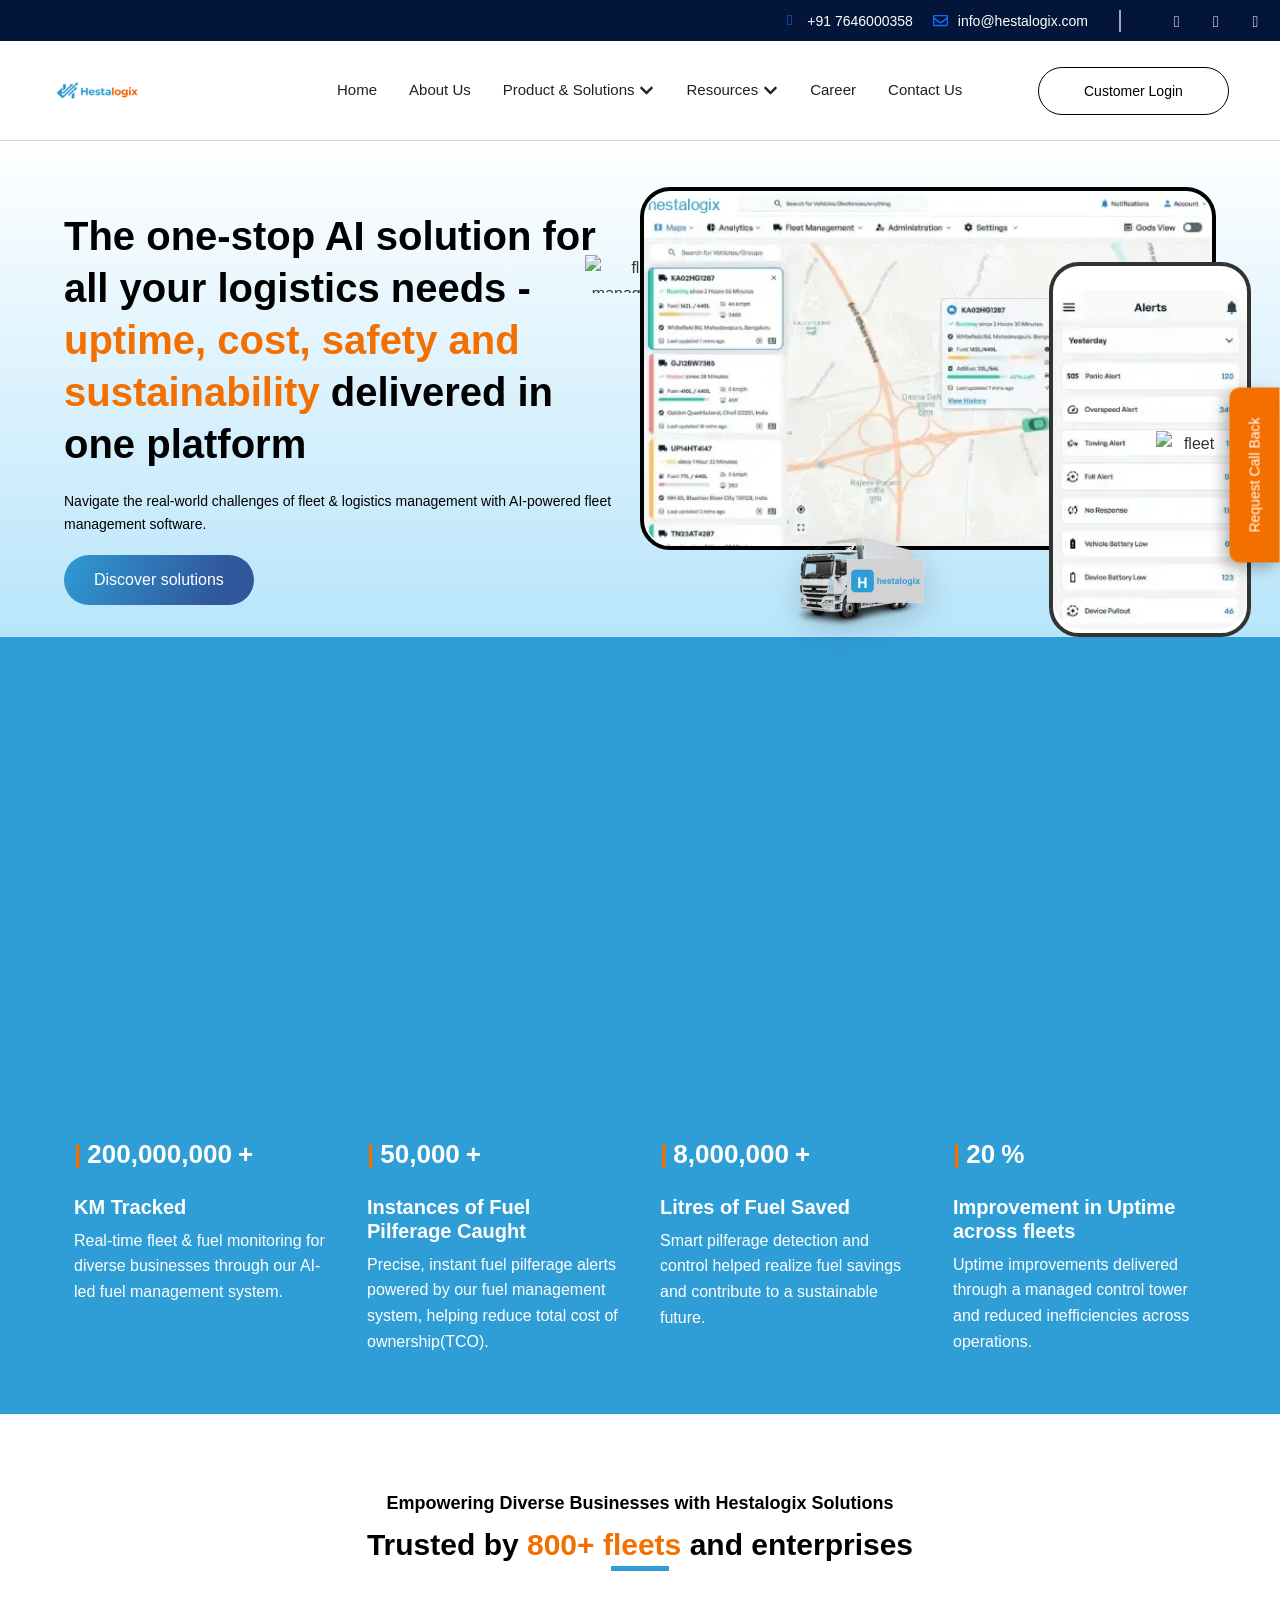
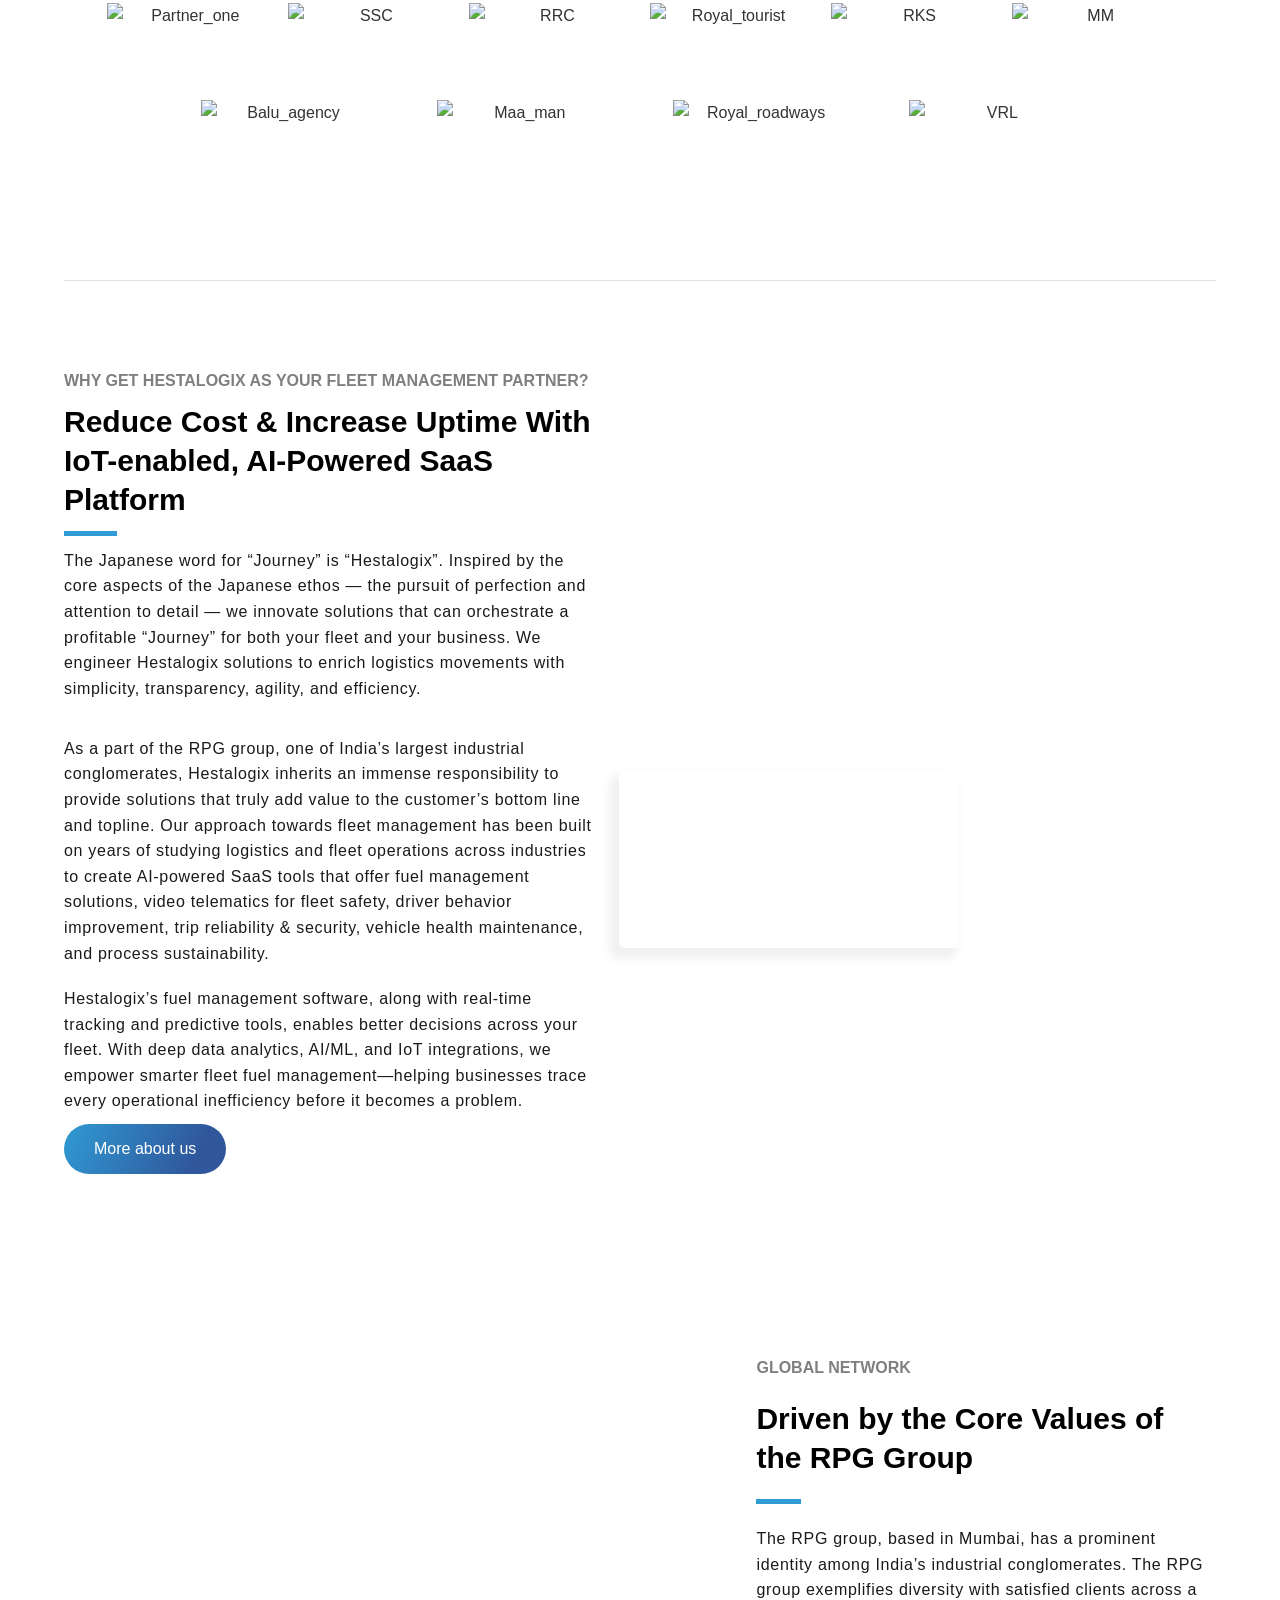
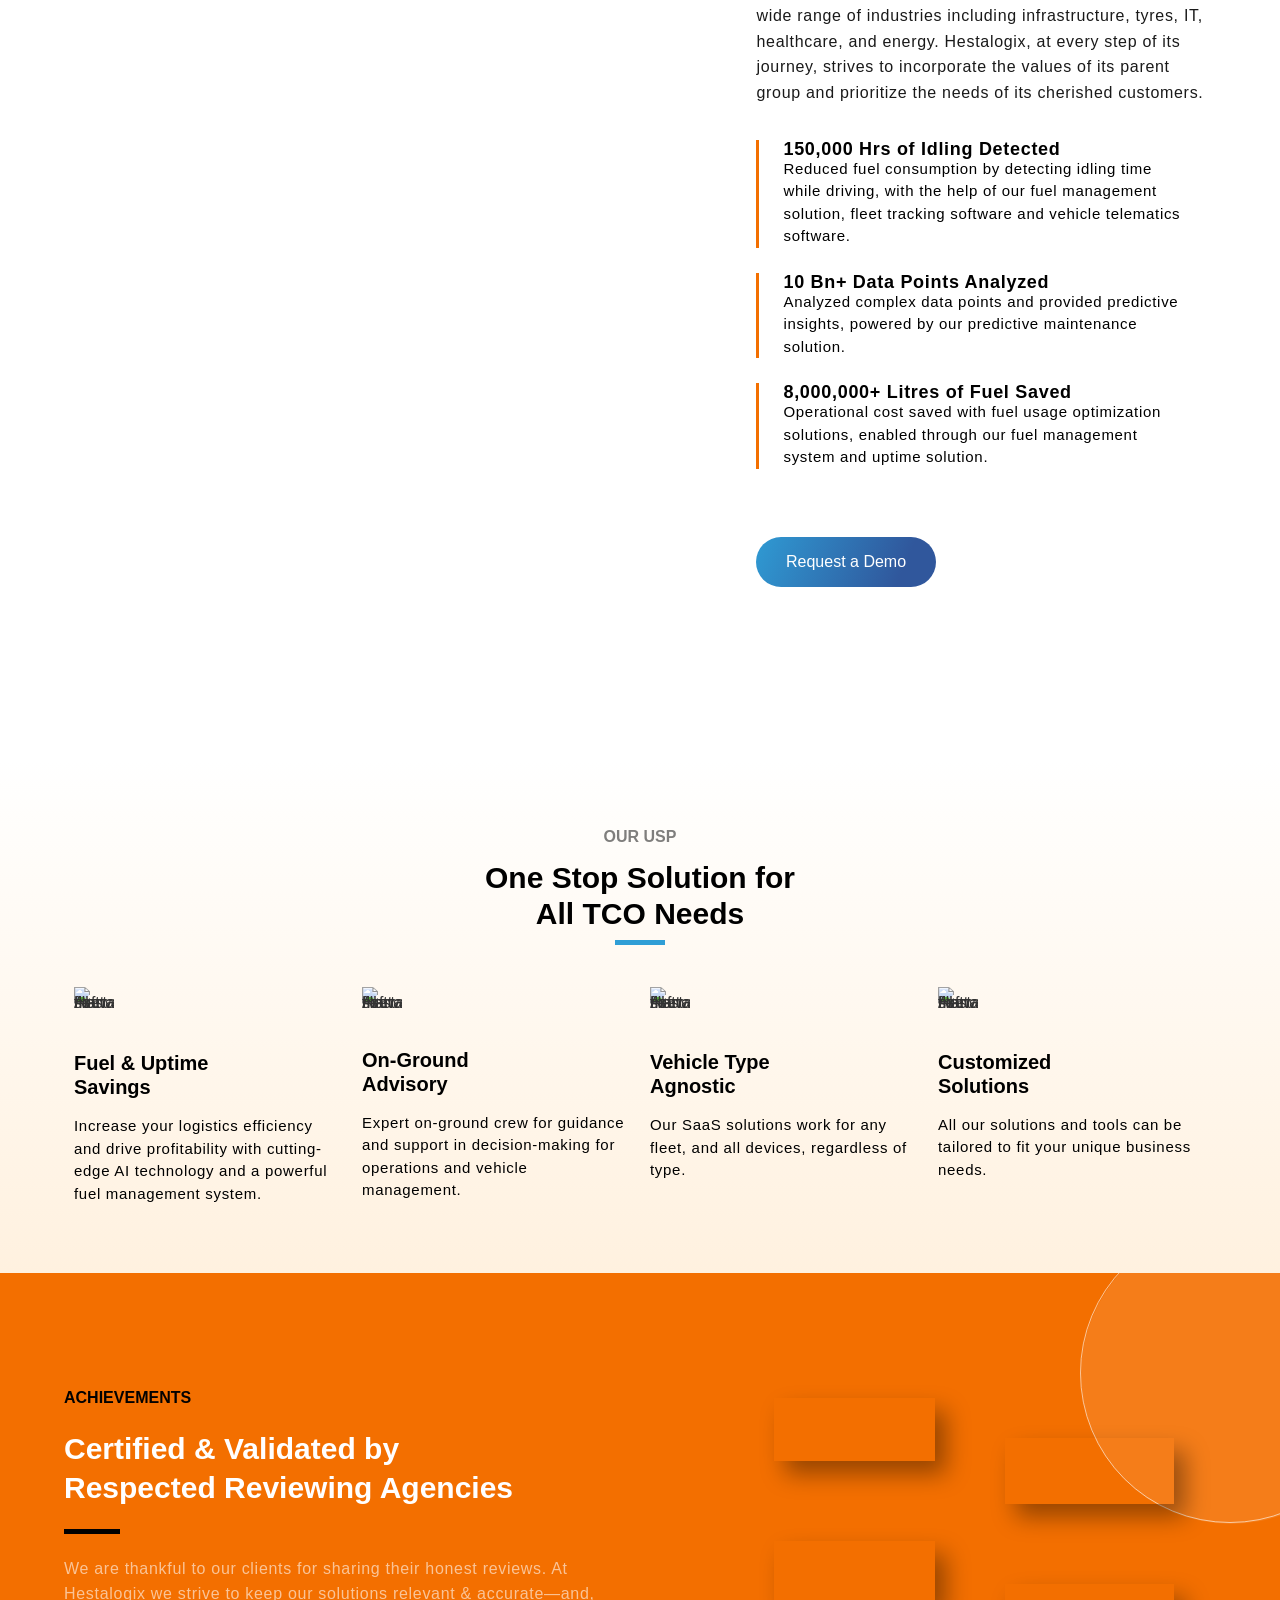
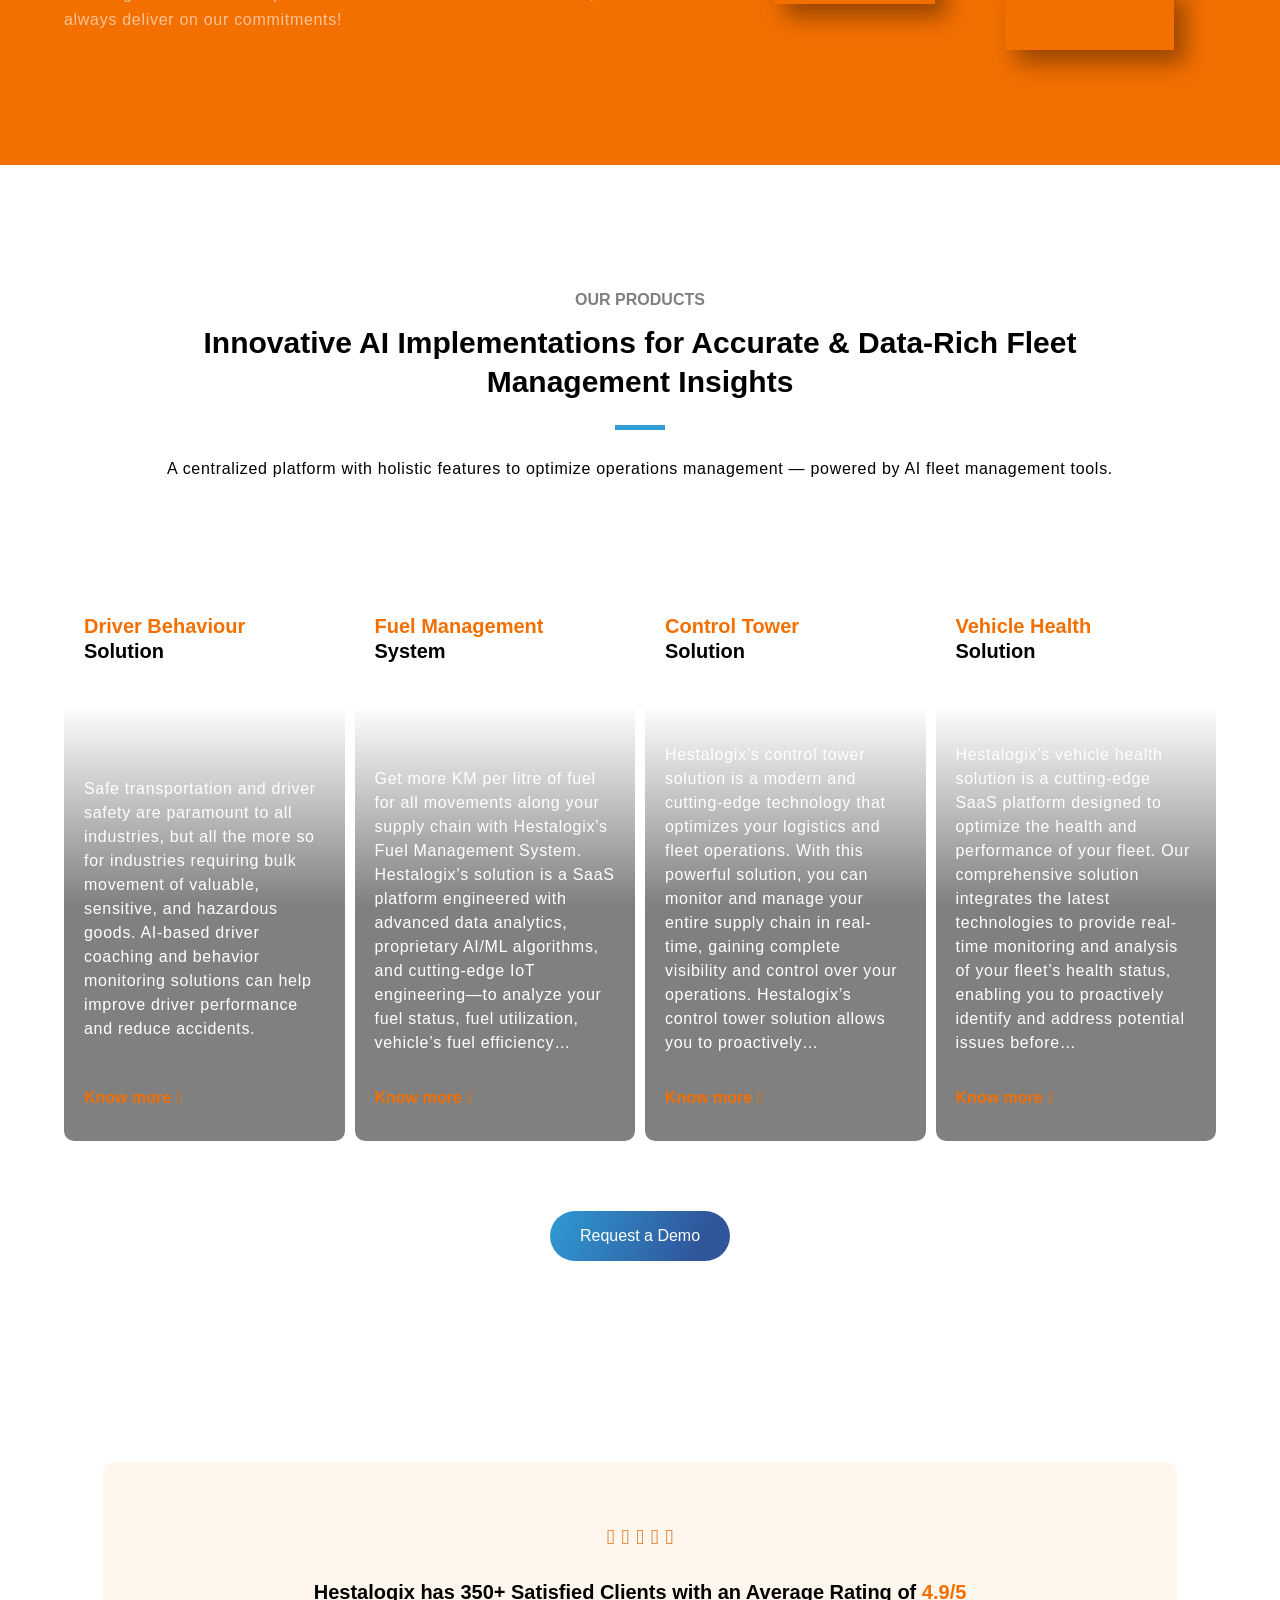
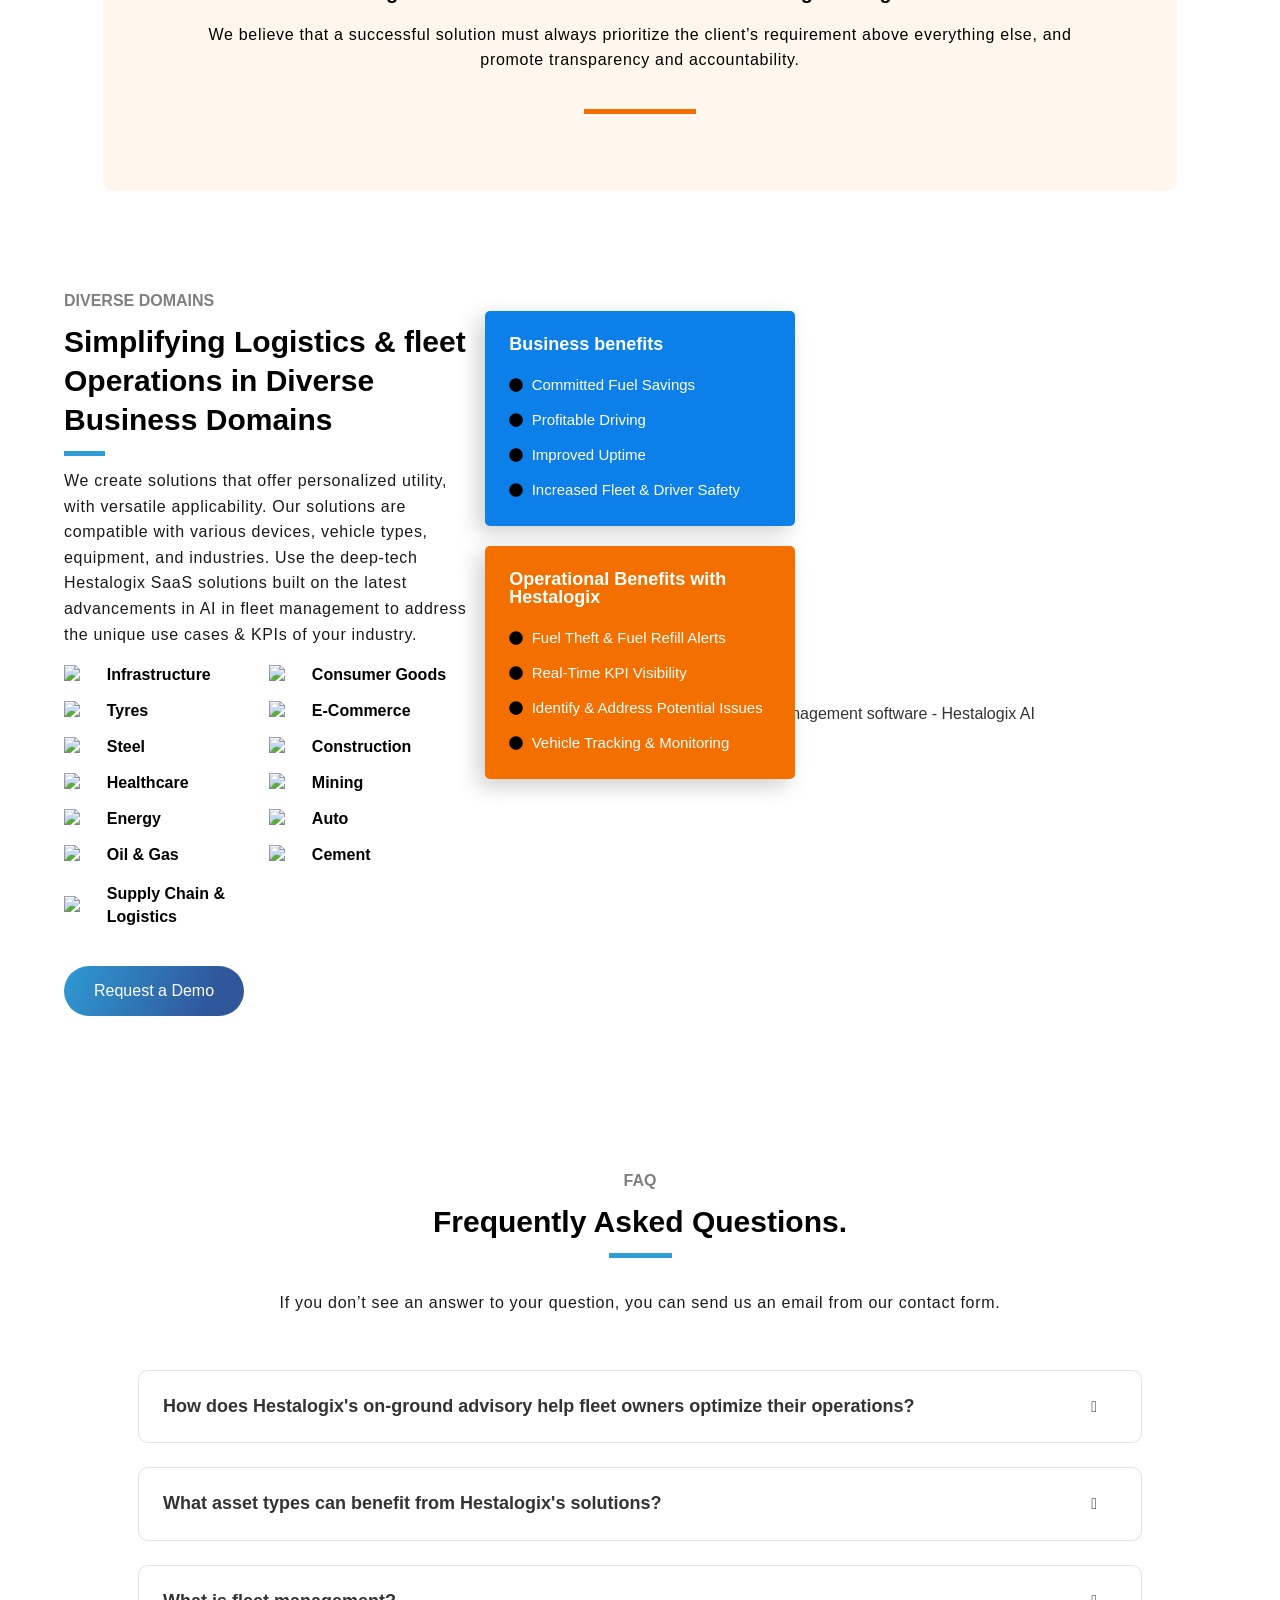
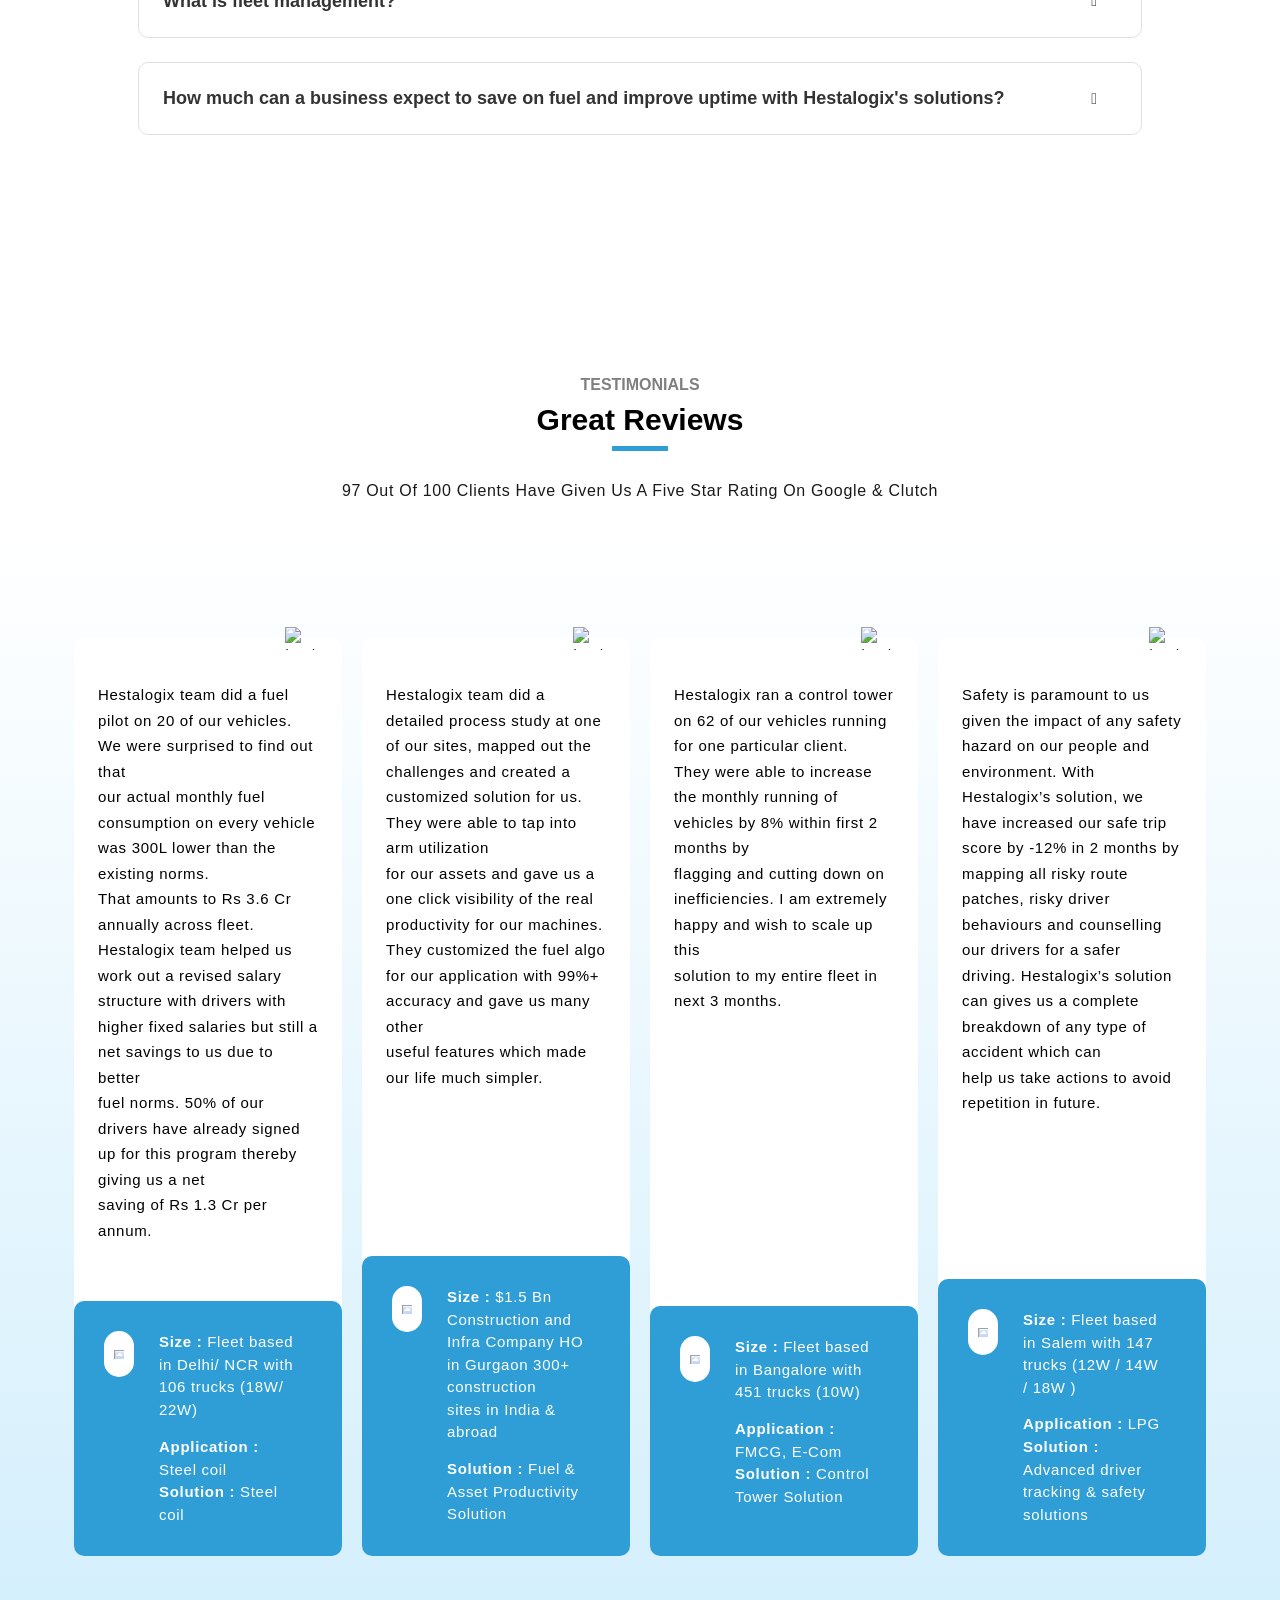
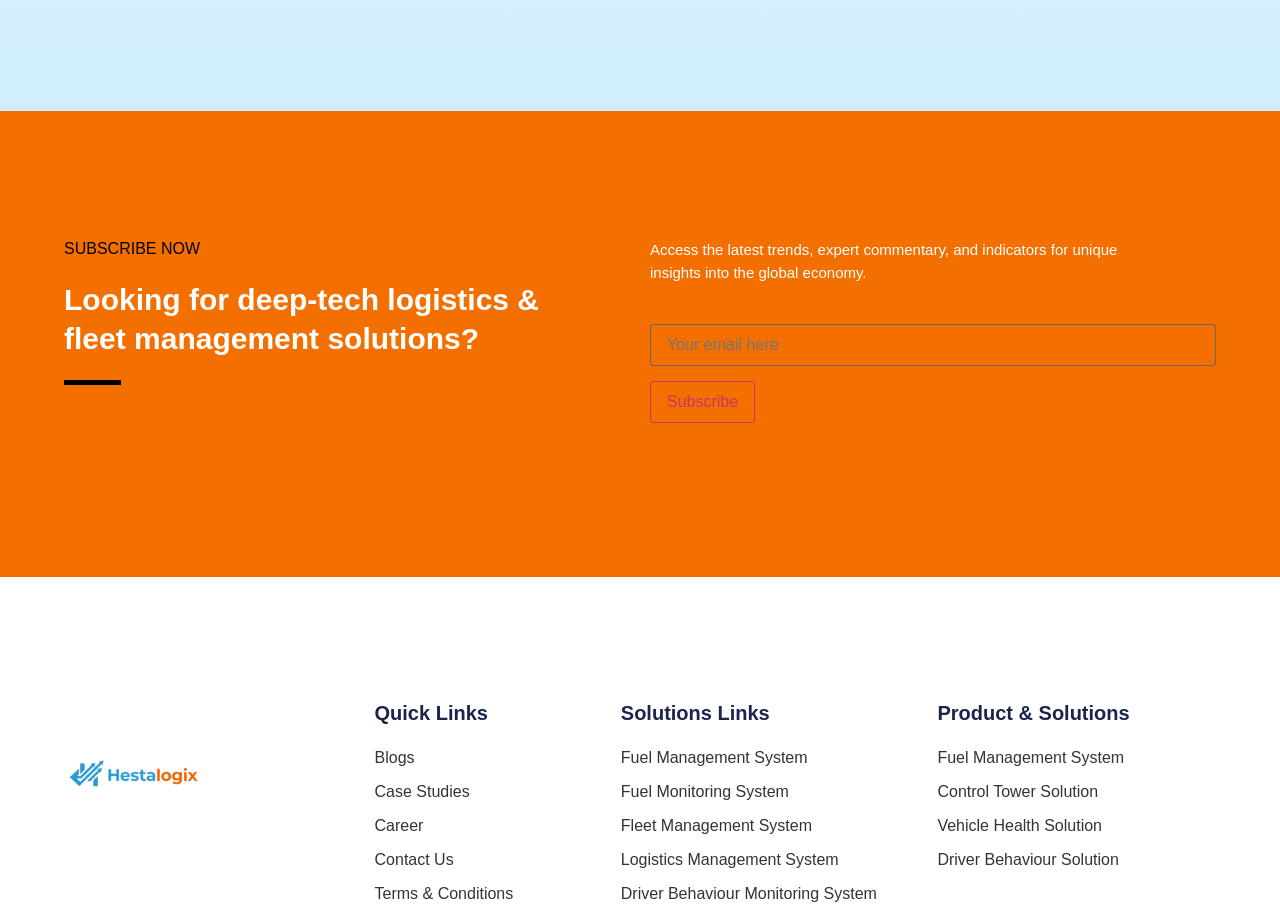
==== commit 96b856a8: "Fix: nav dropdowns work without Elementor JS (static site)" ====
--- a/index.html
+++ b/index.html
@@ -79,7 +79,100 @@
   50%  { transform: translateX(6px); }
   100% { transform: translateX(0px); }
 }
+
+/* ============================
+   NAV DROPDOWN FIX (Static site)
+   ============================ */
+
+/* Desktop mega-menu: show dropdown on hover */
+.e-n-menu-item:hover .e-n-menu-content,
+.e-n-menu-item:focus-within .e-n-menu-content {
+  display: block !important;
+  opacity: 1 !important;
+  visibility: visible !important;
+  pointer-events: all !important;
+}
+.e-n-menu-content {
+  display: none;
+  position: absolute;
+  z-index: 9999;
+  top: 100%;
+  left: 0;
+  min-width: 600px;
+  background: #fff;
+  box-shadow: 0 8px 32px rgba(0,0,0,0.12);
+  border-radius: 8px;
+  animation: navDropIn 0.2s ease;
+}
+@keyframes navDropIn {
+  from { opacity: 0; transform: translateY(-6px); }
+  to   { opacity: 1; transform: translateY(0); }
+}
+
+/* Mobile off-canvas nav: sub-menu toggle */
+.elementor-nav-menu .menu-item-has-children > a::after {
+  content: " ▾";
+  font-size: 0.8em;
+  opacity: 0.7;
+}
+.elementor-nav-menu .sub-menu {
+  display: none;
+  padding-left: 16px;
+}
+.elementor-nav-menu .menu-item-has-children.open > .sub-menu {
+  display: block;
+}
+
+/* Ensure n-menu items are positioned for dropdown */
+.e-n-menu-heading { position: relative; }
+.e-n-menu-item    { position: relative; }
+
+/* Active/hover state highlight */
+.e-n-menu-title-container:hover .e-n-menu-title-text,
+.elementor-item:hover {
+  color: #e8840c !important;
+  transition: color 0.2s ease;
+}
 </style>
+<script>
+/* Nav smooth dropdown + mobile toggle — works without Elementor JS */
+document.addEventListener('DOMContentLoaded', function () {
+
+  /* --- Desktop: close dropdown when clicking outside --- */
+  document.addEventListener('click', function (e) {
+    if (!e.target.closest('.e-n-menu-item')) {
+      document.querySelectorAll('.e-n-menu-content').forEach(function (d) {
+        d.style.display = '';
+      });
+    }
+  });
+
+  /* --- Mobile off-canvas: toggle sub-menus on click --- */
+  document.querySelectorAll('.elementor-nav-menu .menu-item-has-children > a').forEach(function (link) {
+    link.addEventListener('click', function (e) {
+      var parent = this.closest('.menu-item-has-children');
+      if (parent) {
+        e.preventDefault();
+        parent.classList.toggle('open');
+      }
+    });
+  });
+
+  /* --- Fix desktop n-menu dropdown button (chevron) --- */
+  document.querySelectorAll('.e-n-menu-dropdown-icon').forEach(function (btn) {
+    btn.addEventListener('click', function (e) {
+      e.preventDefault();
+      var item    = this.closest('.e-n-menu-item');
+      var content = item ? item.querySelector('.e-n-menu-content') : null;
+      if (!content) return;
+      var isOpen = content.style.display === 'block';
+      /* Close all others first */
+      document.querySelectorAll('.e-n-menu-content').forEach(function (d) { d.style.display = ''; });
+      content.style.display = isOpen ? '' : 'block';
+    });
+  });
+});
+</script>
 </head>
 <body class="home wp-singular page-template-default page page-id-9345 wp-custom-logo wp-embed-responsive wp-theme-hello-elementor gutenkit gutenkit-frontend hello-elementor-default elementor-default elementor-kit-5 elementor-page elementor-page-9345"><!--
  Google Tag Manager (noscript) 
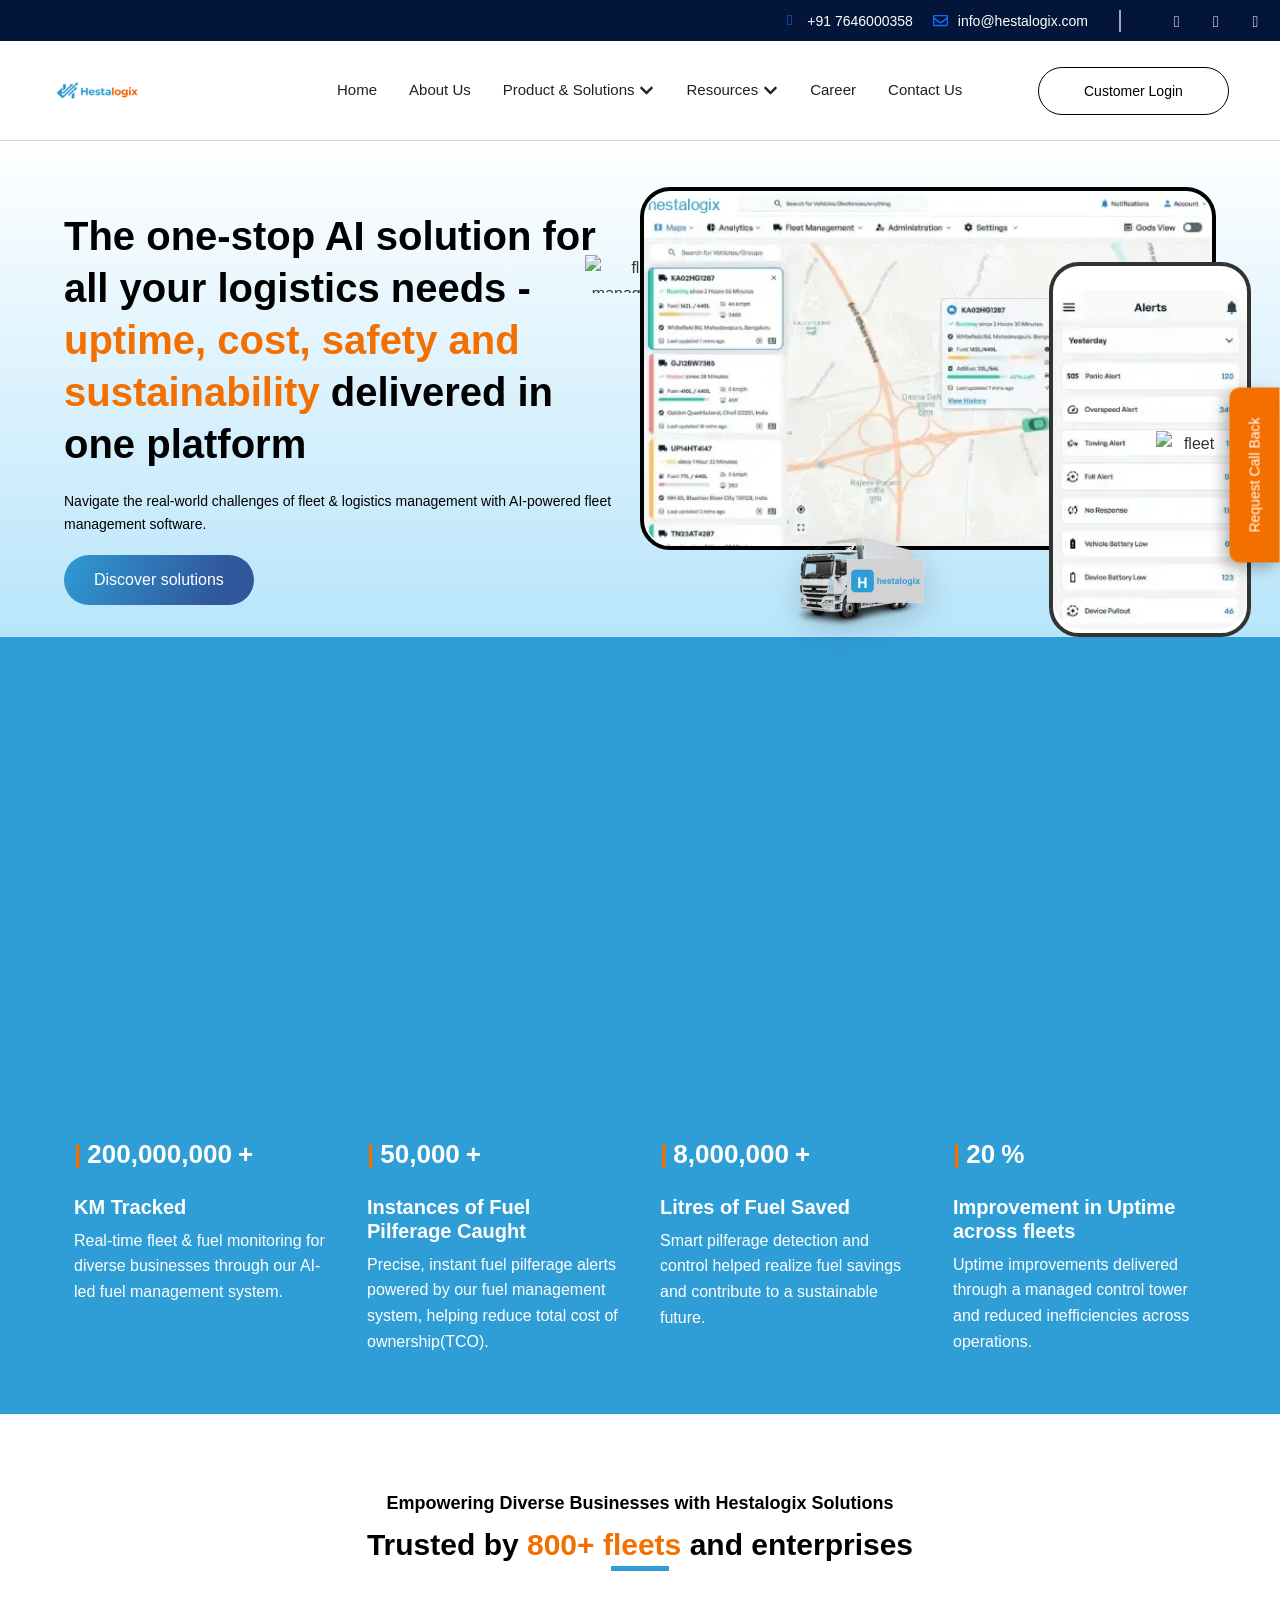
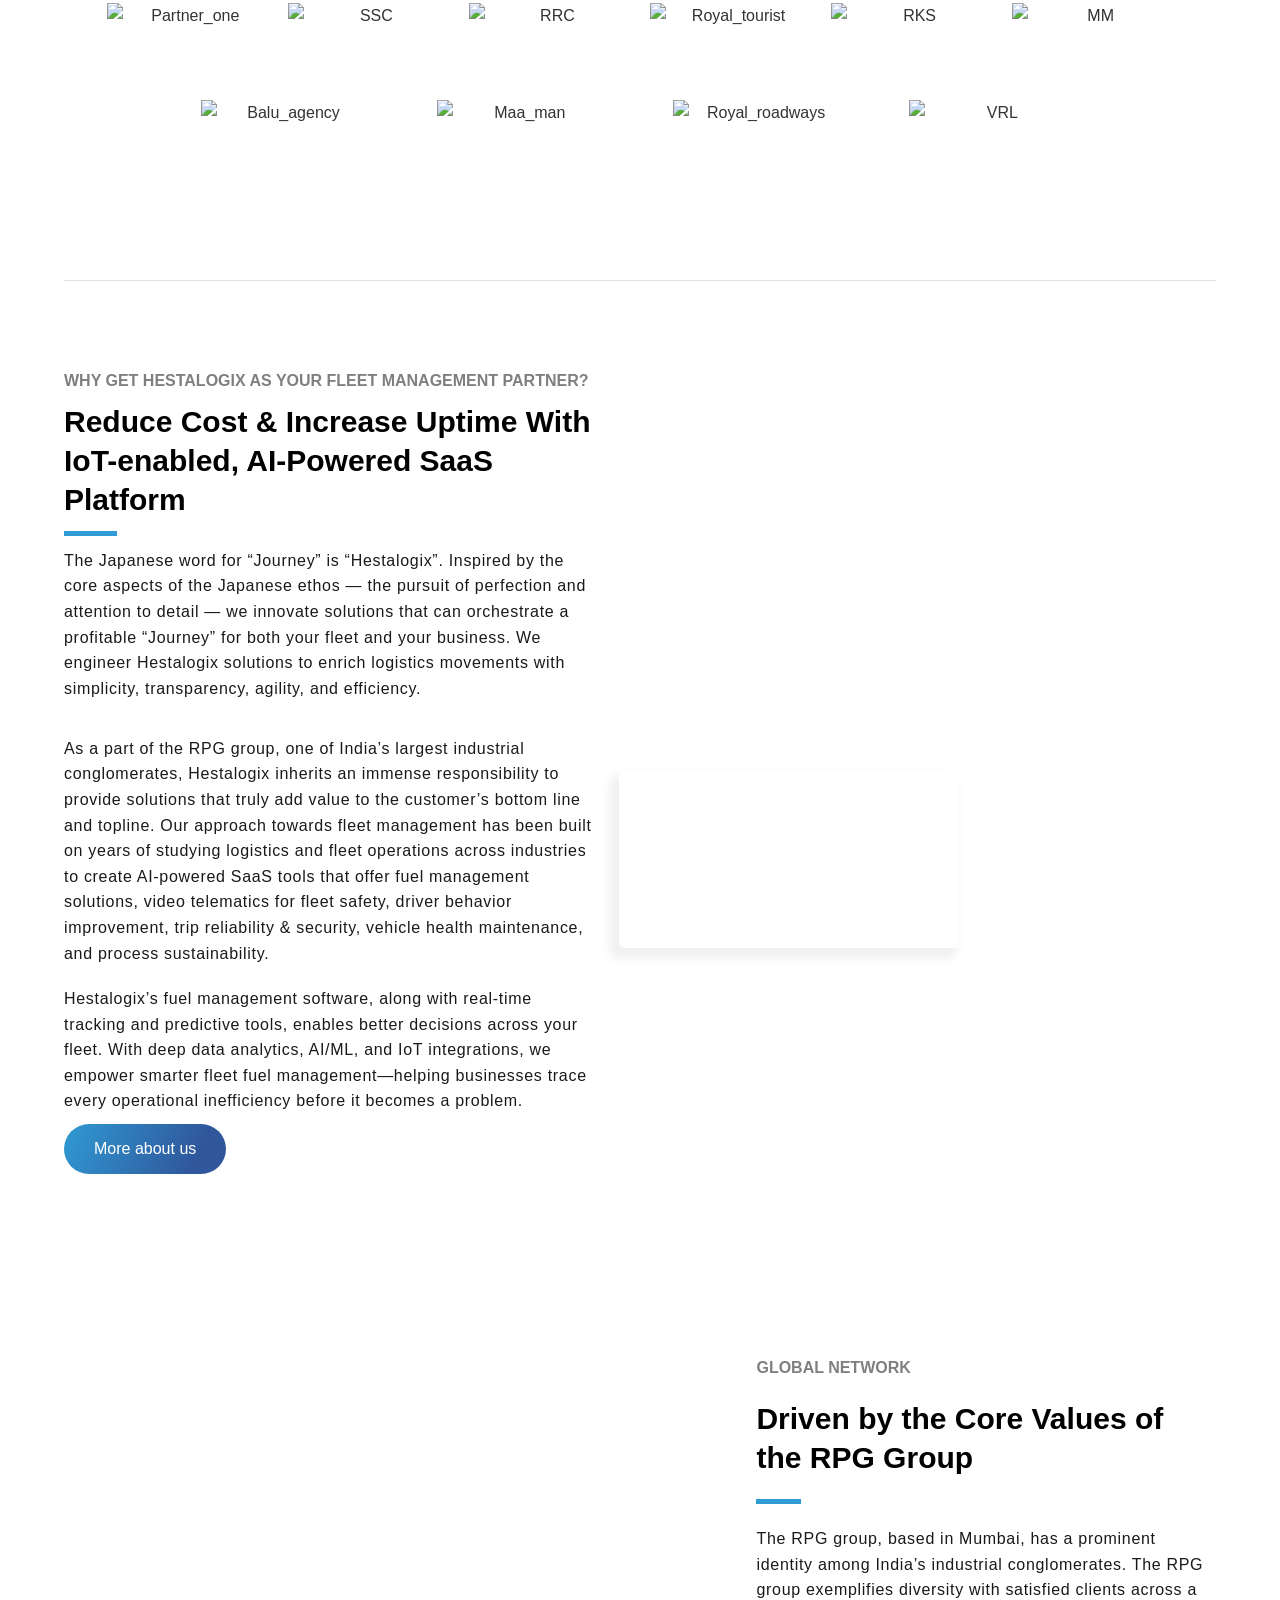
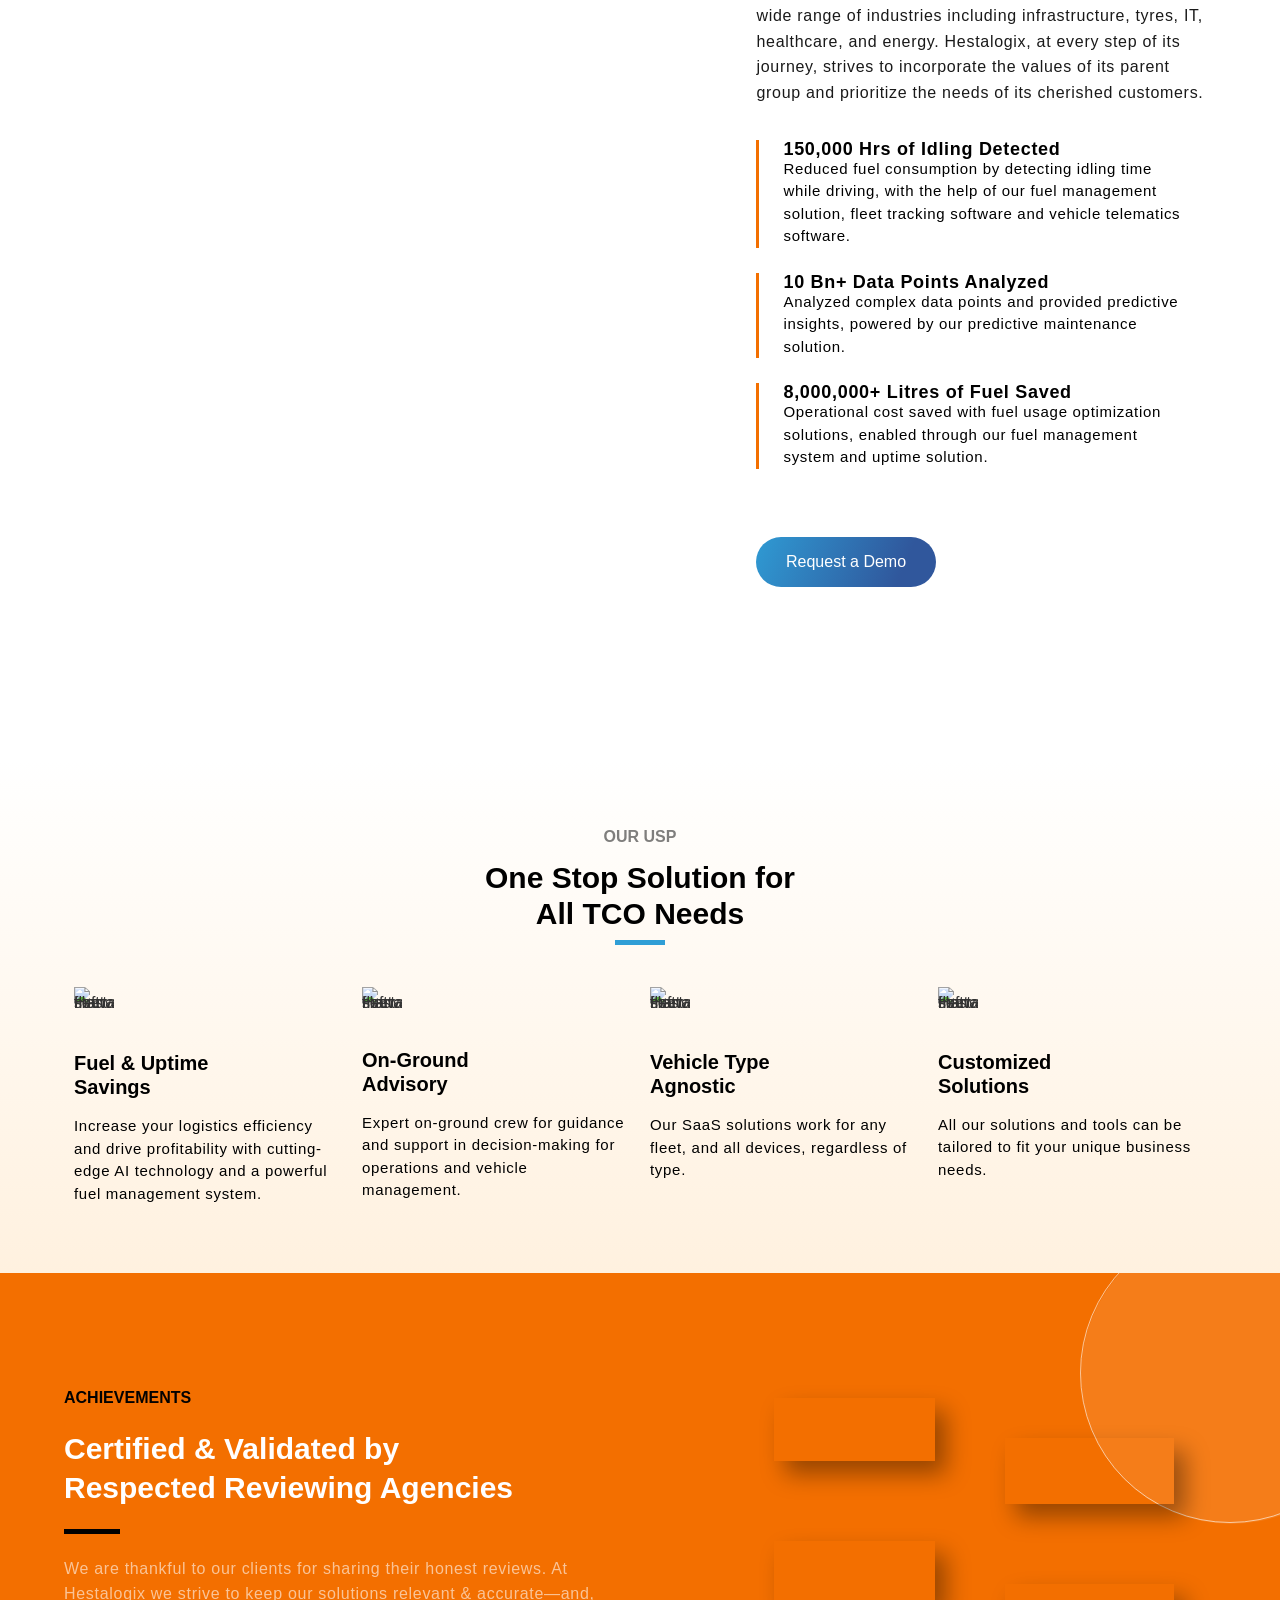
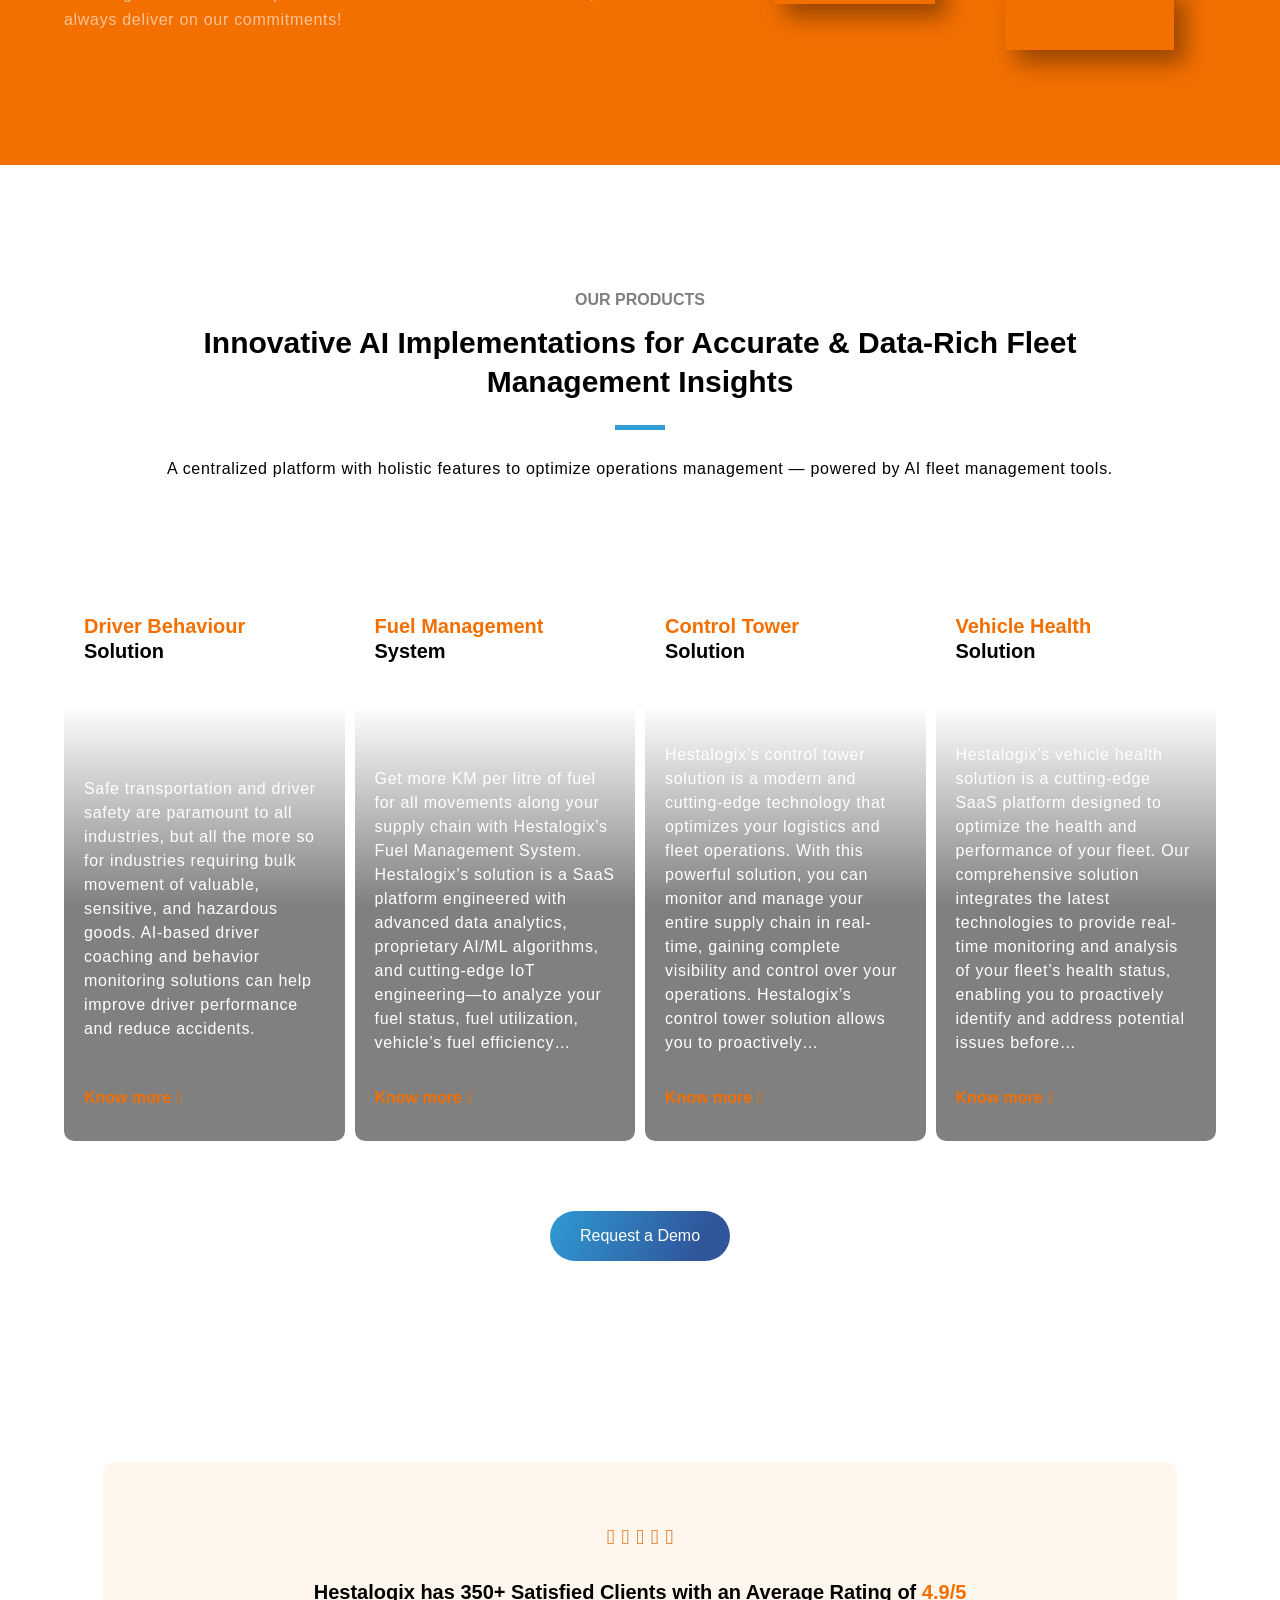
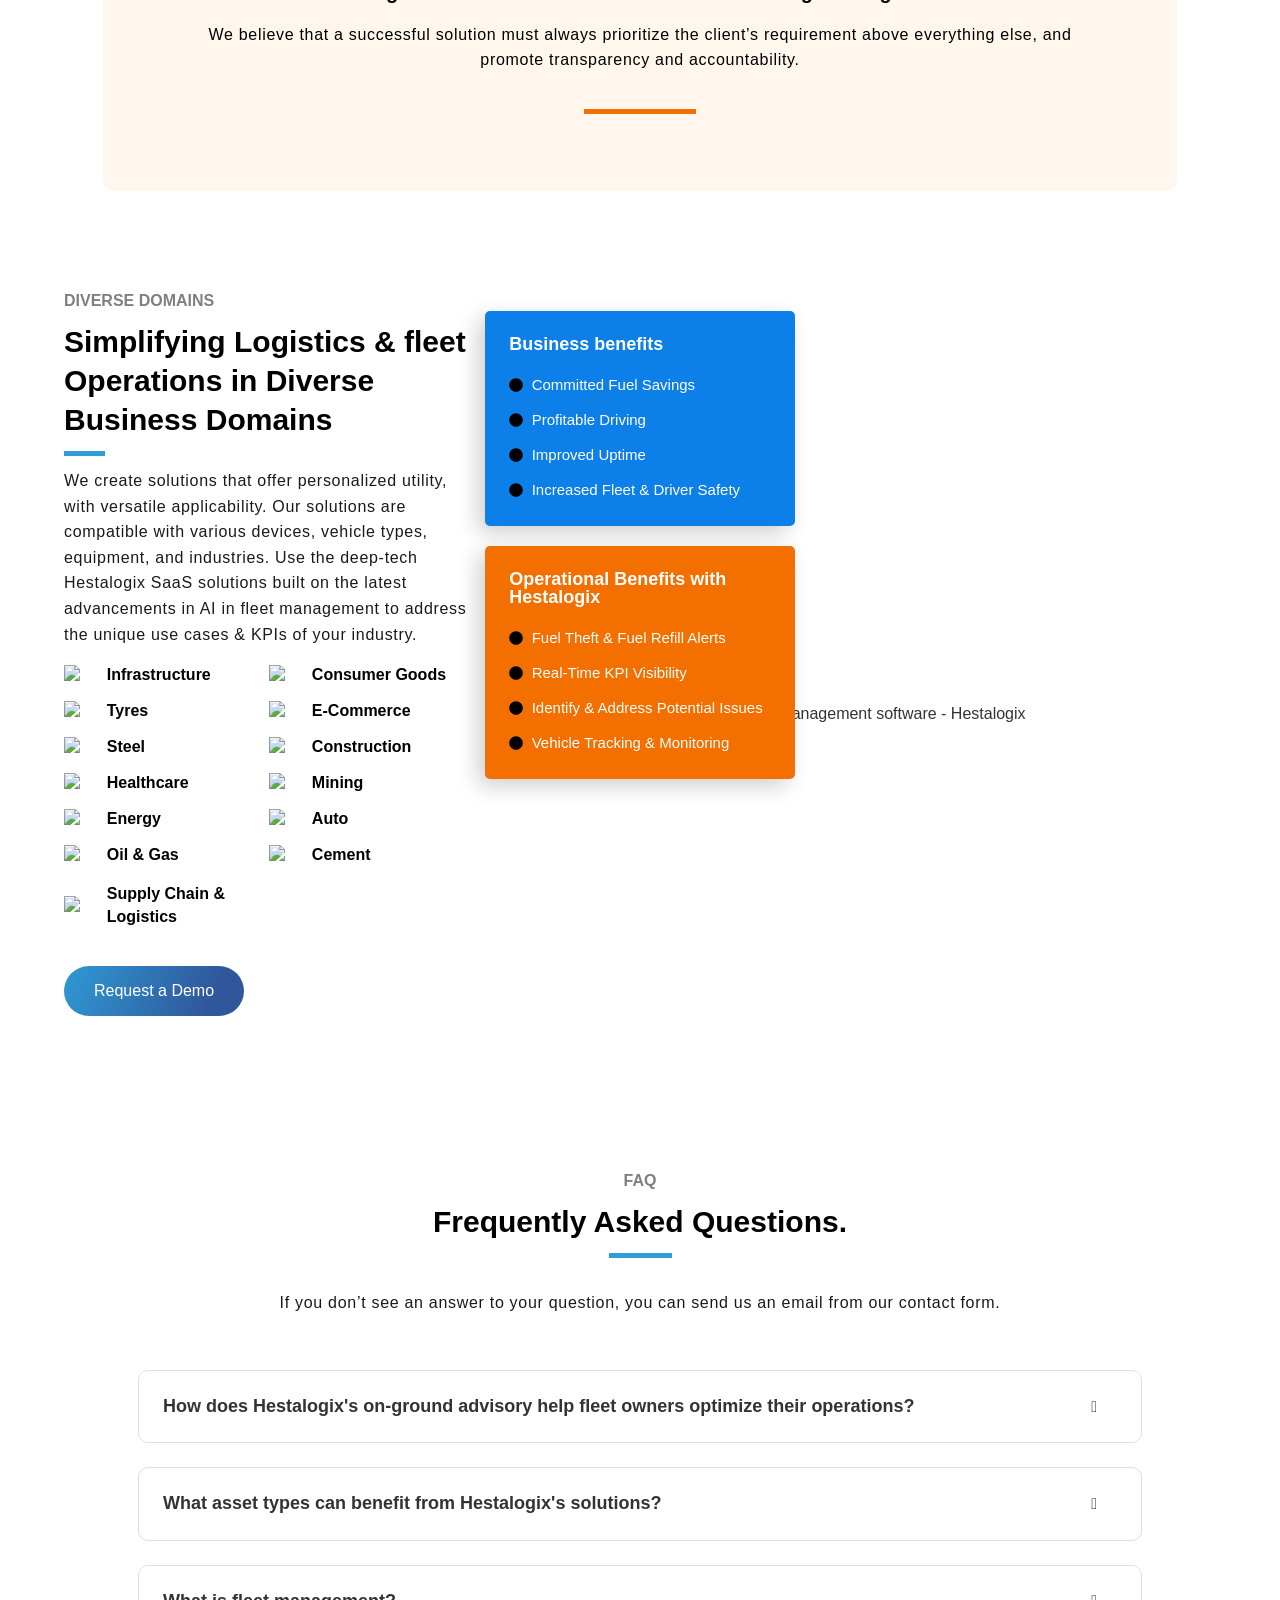
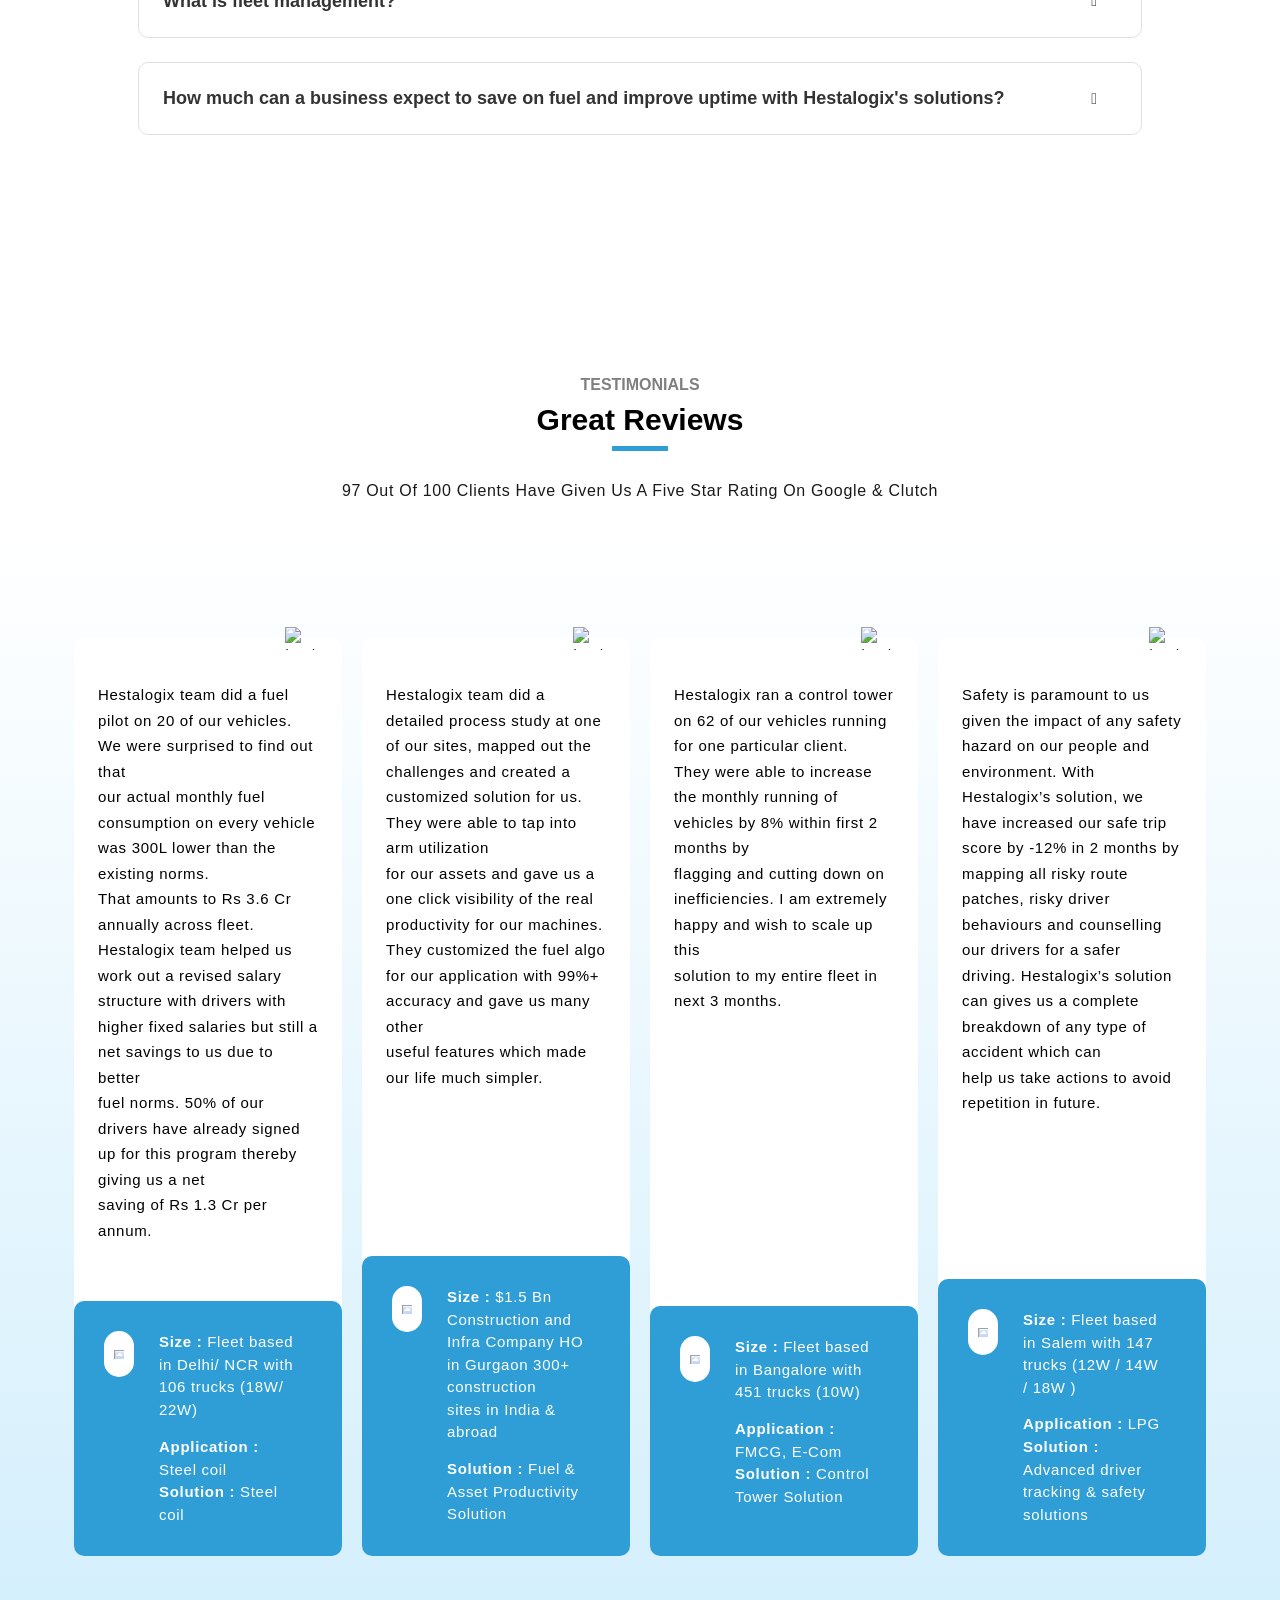
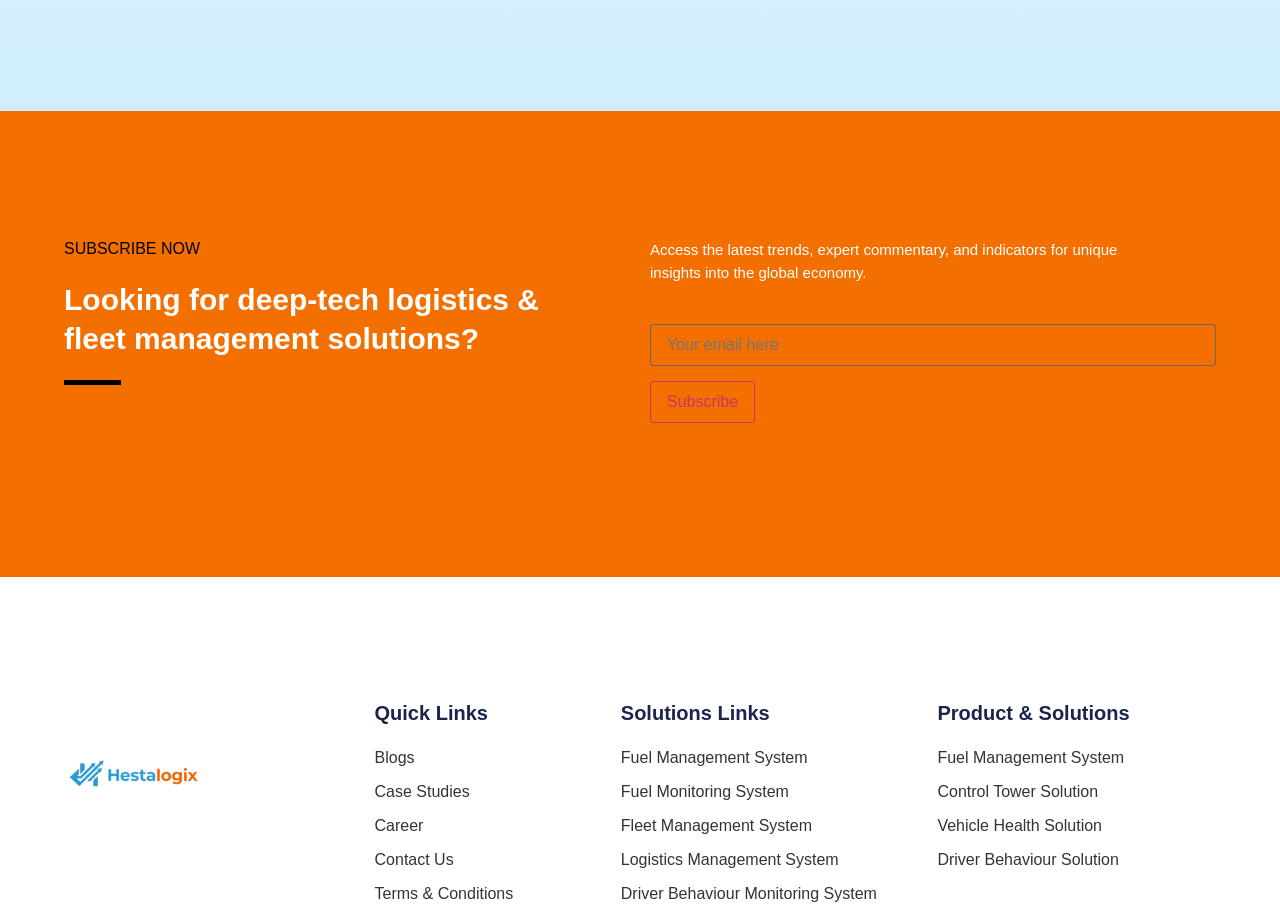
==== commit b106b604: "update" ====
--- a/index.html
+++ b/index.html
@@ -6,7 +6,7 @@
 <meta content="width=device-width, initial-scale=1" name="viewport"/>
 <link href="https://gmpg.org/xfn/11" rel="profile"/><!--
  Search Engine Optimization by Rank Math PRO - https://rankmath.com/ 
---><title>Fleet Management System &amp; Software for Smarter Logistics | Hestalogix AI</title>
+--><title>Fleet Management System &amp; Software for Smarter Logistics | Hestalogix</title>
 <link as="image" href="hestalogix_logo.png" rel="preload"/>
 <link as="image" href="images/Taabi_banner_three.webp" imagesizes="" imagesrcset="" rel="preload"/>
 <link as="image" href="images/Taabi_banner_two.webp" imagesizes="" imagesrcset="" rel="preload"/>
@@ -22,10 +22,10 @@
 <link href="https://taabi.ai/" rel="canonical"/>
 <meta content="en_US" property="og:locale"/>
 <meta content="website" property="og:type"/>
-<meta content="Fleet Management System &amp; Software for Smarter Logistics | Hestalogix AI" property="og:title"/>
+<meta content="Fleet Management System &amp; Software for Smarter Logistics | Hestalogix" property="og:title"/>
 <meta content="Discover Hestalogix’s AI-powered fleet management system and software. Track fuel, monitor uptime, and optimize logistics with predictive tools built for modern supply chains." property="og:description"/>
 <meta content="https://hestalogix.com/" property="og:url"/>
-<meta content="Hestalogix AI" property="og:site_name"/>
+<meta content="Hestalogix" property="og:site_name"/>
 <meta content="2026-05-20T08:55:21+00:00" property="og:updated_time"/>
 <meta content="https://hestalogix.com/wp-content/uploads/2025/11/Home-Home-Featured-Img.webp" property="og:image"/>
 <meta content="https://hestalogix.com/wp-content/uploads/2025/11/Home-Home-Featured-Img.webp" property="og:image:secure_url"/>
@@ -34,7 +34,7 @@
 <meta content="Home Featured Image" property="og:image:alt"/>
 <meta content="image/webp" property="og:image:type"/>
 <meta content="summary_large_image" name="twitter:card"/>
-<meta content="Fleet Management System &amp; Software for Smarter Logistics | Hestalogix AI" name="twitter:title"/>
+<meta content="Fleet Management System &amp; Software for Smarter Logistics | Hestalogix" name="twitter:title"/>
 <meta content="Discover Hestalogix’s AI-powered fleet management system and software. Track fuel, monitor uptime, and optimize logistics with predictive tools built for modern supply chains." name="twitter:description"/>
 <meta content="https://hestalogix.com/wp-content/uploads/2025/11/Home-Home-Featured-Img.webp" name="twitter:image"/>
 <meta content="Written by" name="twitter:label1"/>
@@ -45,13 +45,6 @@
 -->
 <link href="style.css" rel="stylesheet"/>
 <style id="truck-animation-css">
-/* Logo size increase */
-.elementor-widget-theme-site-logo img,
-.elementor-widget-theme-site-logo .elementor-widget-container img {
-  width: 380px !important;
-  height: auto !important;
-  max-height: 135px !important;
-}
 
 #hestalogix-truck-img {
   display: block;
@@ -275,7 +268,7 @@
 <div class="elementor-element elementor-element-5821304f elementor-widget elementor-widget-theme-site-logo elementor-widget-image" data-e-type="widget" data-element_type="widget" data-id="5821304f" data-widget_type="theme-site-logo.default">
 <div class="elementor-widget-container">
 <a href="index.html">
-<img alt="hestalogix ai" class="attachment-full size-full wp-image-9632" height="135" loading="eager" src="hestalogix_logo.png" width="380"/> </a>
+<img alt="hestalogix" class="attachment-full size-full wp-image-9632" height="143" loading="eager" src="hestalogix_logo.png" width="400"/> </a>
 </div>
 </div>
 </div>
@@ -426,7 +419,7 @@
 <div class="elementor-element elementor-element-4c98e998 elementor-widget elementor-widget-theme-site-logo elementor-widget-image" data-e-type="widget" data-element_type="widget" data-id="4c98e998" data-widget_type="theme-site-logo.default">
 <div class="elementor-widget-container">
 <a href="index.html">
-<img alt="hestalogix ai" class="attachment-full size-full wp-image-9632" height="135" src="hestalogix_logo.png" width="380"/> </a>
+<img alt="hestalogix" class="attachment-full size-full wp-image-9632" height="143" src="hestalogix_logo.png" width="400"/> </a>
 </div>
 </div>
 </div>
@@ -535,7 +528,7 @@
 </div>
 <div class="elementor-element elementor-element-b12cd86 elementor-absolute small_one_wrapper elementor-invisible elementor-widget elementor-widget-image" data-e-type="widget" data-element_type="widget" data-id="b12cd86" data-settings='{"_position":"absolute","_animation":"fadeIn"}' data-widget_type="image.default">
 <div class="elementor-widget-container">
-<img alt="fleet management software - Hestalogix AI" class="attachment-large size-large wp-image-15467" decoding="async" height="38" loading="lazy" src="https://taabi.ai/wp-content/uploads/2026/05/cloud-1.webp" width="107"/> </div>
+<img alt="fleet management software - Hestalogix" class="attachment-large size-large wp-image-15467" decoding="async" height="38" loading="lazy" src="https://taabi.ai/wp-content/uploads/2026/05/cloud-1.webp" width="107"/> </div>
 </div>
 </div>
 <div class="elementor-element elementor-element-f7867d9 e-con-full e-flex e-con e-child" data-e-type="container" data-element_type="container" data-id="f7867d9">
@@ -553,7 +546,7 @@
 <div class="elementor-element elementor-element-327dee7 e-con-full small_one_wrapper e-flex e-con e-child" data-e-type="container" data-element_type="container" data-id="327dee7">
 <div class="elementor-element elementor-element-6754c92 elementor-absolute revolution_wrapper elementor-widget elementor-widget-image" data-e-type="widget" data-element_type="widget" data-id="6754c92" data-settings='{"_position":"absolute"}' data-widget_type="image.default">
 <div class="elementor-widget-container">
-<img alt="fleet management software - Hestalogix AI" class="attachment-large size-large wp-image-15468" decoding="async" height="25" loading="eager" src="https://taabi.ai/wp-content/uploads/2026/05/cloud-2.webp" width="70"/> </div>
+<img alt="fleet management software - Hestalogix" class="attachment-large size-large wp-image-15468" decoding="async" height="25" loading="eager" src="https://taabi.ai/wp-content/uploads/2026/05/cloud-2.webp" width="70"/> </div>
 </div>
 </div>
 <div class="elementor-element elementor-element-dde51d1 e-con-full e-flex e-con e-child" data-e-type="container" data-element_type="container" data-id="dde51d1">
@@ -587,7 +580,7 @@
 <div class="elementor-element elementor-element-e63b1f2 e-con-full e-flex e-con e-child" data-e-type="container" data-element_type="container" data-id="e63b1f2">
 <div class="elementor-element elementor-element-b903a48 elementor-widget elementor-widget-image" data-e-type="widget" data-element_type="widget" data-id="b903a48" data-widget_type="image.default">
 <div class="elementor-widget-container">
-<img alt="fleet management software - Hestalogix AI" class="attachment-large size-large wp-image-15449" decoding="async" height="95" loading="eager" sizes="(max-width: 710px) 100vw, 710px" src="https://taabi.ai/wp-content/uploads/2026/05/banner-location.webp" srcset="https://taabi.ai/wp-content/uploads/2026/05/banner-location.webp 710w, https://taabi.ai/wp-content/uploads/2026/05/banner-location-300x40.webp 300w, https://taabi.ai/wp-content/uploads/2026/05/banner-location-150x20.webp 150w" width="710"/> </div>
+<img alt="fleet management software - Hestalogix" class="attachment-large size-large wp-image-15449" decoding="async" height="95" loading="eager" sizes="(max-width: 710px) 100vw, 710px" src="https://taabi.ai/wp-content/uploads/2026/05/banner-location.webp" srcset="https://taabi.ai/wp-content/uploads/2026/05/banner-location.webp 710w, https://taabi.ai/wp-content/uploads/2026/05/banner-location-300x40.webp 300w, https://taabi.ai/wp-content/uploads/2026/05/banner-location-150x20.webp 150w" width="710"/> </div>
 </div>
 </div>
 </div>
@@ -799,13 +792,13 @@
 <div class="elementor-element elementor-element-0950cbb e-con-full animated-slow e-flex elementor-invisible e-con e-child" data-e-type="container" data-element_type="container" data-id="0950cbb" data-settings='{"animation":"fadeIn","animation_delay":0}'>
 <div class="elementor-element elementor-element-ecc7059 elementor-widget elementor-widget-image" data-e-type="widget" data-element_type="widget" data-id="ecc7059" data-widget_type="image.default">
 <div class="elementor-widget-container">
-<img alt="fleet management software - Hestalogix AI" class="attachment-full size-full wp-image-15450" decoding="async" height="501" loading="lazy" sizes="auto" src="https://taabi.ai/wp-content/uploads/2026/05/Reduce_cost_truck.webp" srcset="https://taabi.ai/wp-content/uploads/2026/05/Reduce_cost_truck.webp 751w, https://taabi.ai/wp-content/uploads/2026/05/Reduce_cost_truck-300x200.webp 300w, https://taabi.ai/wp-content/uploads/2026/05/Reduce_cost_truck-150x100.webp 150w" width="751"/> </div>
+<img alt="fleet management software - Hestalogix" class="attachment-full size-full wp-image-15450" decoding="async" height="501" loading="lazy" sizes="auto" src="https://taabi.ai/wp-content/uploads/2026/05/Reduce_cost_truck.webp" srcset="https://taabi.ai/wp-content/uploads/2026/05/Reduce_cost_truck.webp 751w, https://taabi.ai/wp-content/uploads/2026/05/Reduce_cost_truck-300x200.webp 300w, https://taabi.ai/wp-content/uploads/2026/05/Reduce_cost_truck-150x100.webp 150w" width="751"/> </div>
 </div>
 </div>
 <div class="elementor-element elementor-element-167e8c7 e-con-full e-flex e-con e-child" data-e-type="container" data-element_type="container" data-id="167e8c7" data-settings='{"background_background":"classic"}'>
 <div class="elementor-element elementor-element-c1b07b0 elementor-absolute elementor-widget elementor-widget-image" data-e-type="widget" data-element_type="widget" data-id="c1b07b0" data-settings='{"_position":"absolute","motion_fx_motion_fx_scrolling":"yes","motion_fx_translateY_effect":"yes","motion_fx_translateY_speed":{"unit":"px","size":2,"sizes":[]},"motion_fx_translateY_affectedRange":{"unit":"%","size":"","sizes":{"start":0,"end":100}},"motion_fx_devices":["widescreen","desktop","laptop","tablet_extra","tablet","mobile_extra","mobile"]}' data-widget_type="image.default">
 <div class="elementor-widget-container">
-<img alt="fleet management software - Hestalogix AI" class="attachment-full size-full wp-image-15451" decoding="async" height="293" loading="lazy" sizes="auto" src="https://taabi.ai/wp-content/uploads/2026/05/Reduce_cost_graph.webp" srcset="https://taabi.ai/wp-content/uploads/2026/05/Reduce_cost_graph.webp 644w, https://taabi.ai/wp-content/uploads/2026/05/Reduce_cost_graph-300x136.webp 300w, https://taabi.ai/wp-content/uploads/2026/05/Reduce_cost_graph-150x68.webp 150w" width="644"/> </div>
+<img alt="fleet management software - Hestalogix" class="attachment-full size-full wp-image-15451" decoding="async" height="293" loading="lazy" sizes="auto" src="https://taabi.ai/wp-content/uploads/2026/05/Reduce_cost_graph.webp" srcset="https://taabi.ai/wp-content/uploads/2026/05/Reduce_cost_graph.webp 644w, https://taabi.ai/wp-content/uploads/2026/05/Reduce_cost_graph-300x136.webp 300w, https://taabi.ai/wp-content/uploads/2026/05/Reduce_cost_graph-150x68.webp 150w" width="644"/> </div>
 </div>
 </div>
 </div>
@@ -816,7 +809,7 @@
 <div class="elementor-element elementor-element-5769678 e-con-full elementor-hidden-tablet_extra elementor-hidden-tablet elementor-hidden-mobile_extra elementor-hidden-mobile e-flex elementor-invisible e-con e-child" data-e-type="container" data-element_type="container" data-id="5769678" data-settings='{"animation":"fadeInUp"}'>
 <div class="elementor-element elementor-element-9912e13 elementor-widget elementor-widget-image" data-e-type="widget" data-element_type="widget" data-id="9912e13" data-widget_type="image.default">
 <div class="elementor-widget-container">
-<img alt="Fleet Management System - Hestalogix AI" class="attachment-large size-large wp-image-15452" decoding="async" height="622" loading="lazy" sizes="auto" src="https://taabi.ai/wp-content/uploads/2026/05/global-main-img-900-700.webp" srcset="https://taabi.ai/wp-content/uploads/2026/05/global-main-img-900-700.webp 901w, https://taabi.ai/wp-content/uploads/2026/05/global-main-img-900-700-300x233.webp 300w, https://taabi.ai/wp-content/uploads/2026/05/global-main-img-900-700-768x598.webp 768w, https://taabi.ai/wp-content/uploads/2026/05/global-main-img-900-700-150x117.webp 150w" width="800"/> </div>
+<img alt="Fleet Management System - Hestalogix" class="attachment-large size-large wp-image-15452" decoding="async" height="622" loading="lazy" sizes="auto" src="https://taabi.ai/wp-content/uploads/2026/05/global-main-img-900-700.webp" srcset="https://taabi.ai/wp-content/uploads/2026/05/global-main-img-900-700.webp 901w, https://taabi.ai/wp-content/uploads/2026/05/global-main-img-900-700-300x233.webp 300w, https://taabi.ai/wp-content/uploads/2026/05/global-main-img-900-700-768x598.webp 768w, https://taabi.ai/wp-content/uploads/2026/05/global-main-img-900-700-150x117.webp 150w" width="800"/> </div>
 </div>
 </div>
 <div class="elementor-element elementor-element-0cdafd1 e-con-full e-flex elementor-invisible e-con e-child" data-e-type="container" data-element_type="container" data-id="0cdafd1" data-settings='{"animation":"fadeInUp"}' style="content-visibility: auto;contain-intrinsic-size: auto 772px;">
@@ -921,19 +914,19 @@
 <div class="elementor-element elementor-element-ce2e859 e-con-full e-flex elementor-invisible e-con e-child" data-e-type="container" data-element_type="container" data-id="ce2e859" data-settings='{"animation":"fadeInUp","animation_delay":100}'>
 <div class="elementor-element elementor-element-c520e34 elementor-position-top elementor-widget elementor-widget-image-box" data-e-type="widget" data-element_type="widget" data-id="c520e34" data-widget_type="image-box.default">
 <div class="elementor-widget-container">
-<div class="elementor-image-box-wrapper"><figure class="elementor-image-box-img"><img alt="fleet management software - Hestalogix AI" class="attachment-full size-full wp-image-15453" decoding="async" height="77" loading="lazy" src="https://taabi.ai/wp-content/uploads/2026/05/usp-4.webp" width="75"/></figure><div class="elementor-image-box-content"><h2 class="elementor-image-box-title">Fuel &amp; Uptime  <br/>Savings</h2><p class="elementor-image-box-description">Increase your logistics efficiency and drive profitability with cutting-edge AI technology and a powerful fuel management system.</p></div></div> </div>
+<div class="elementor-image-box-wrapper"><figure class="elementor-image-box-img"><img alt="fleet management software - Hestalogix" class="attachment-full size-full wp-image-15453" decoding="async" height="77" loading="lazy" src="https://taabi.ai/wp-content/uploads/2026/05/usp-4.webp" width="75"/></figure><div class="elementor-image-box-content"><h2 class="elementor-image-box-title">Fuel &amp; Uptime  <br/>Savings</h2><p class="elementor-image-box-description">Increase your logistics efficiency and drive profitability with cutting-edge AI technology and a powerful fuel management system.</p></div></div> </div>
 </div>
 </div>
 <div class="elementor-element elementor-element-e469980 e-con-full e-flex elementor-invisible e-con e-child" data-e-type="container" data-element_type="container" data-id="e469980" data-settings='{"animation":"fadeInUp","animation_delay":150}'>
 <div class="elementor-element elementor-element-bce7efb elementor-position-top elementor-widget elementor-widget-image-box" data-e-type="widget" data-element_type="widget" data-id="bce7efb" data-widget_type="image-box.default">
 <div class="elementor-widget-container">
-<div class="elementor-image-box-wrapper"><figure class="elementor-image-box-img"><img alt="fleet management software - Hestalogix AI" class="attachment-full size-full wp-image-15454" decoding="async" height="76" loading="lazy" src="https://taabi.ai/wp-content/uploads/2026/05/usp-3.webp" width="81"/></figure><div class="elementor-image-box-content"><h2 class="elementor-image-box-title">On-Ground <br/>Advisory</h2><p class="elementor-image-box-description">Expert on-ground crew for guidance and support in decision-making for operations and vehicle management.</p></div></div> </div>
+<div class="elementor-image-box-wrapper"><figure class="elementor-image-box-img"><img alt="fleet management software - Hestalogix" class="attachment-full size-full wp-image-15454" decoding="async" height="76" loading="lazy" src="https://taabi.ai/wp-content/uploads/2026/05/usp-3.webp" width="81"/></figure><div class="elementor-image-box-content"><h2 class="elementor-image-box-title">On-Ground <br/>Advisory</h2><p class="elementor-image-box-description">Expert on-ground crew for guidance and support in decision-making for operations and vehicle management.</p></div></div> </div>
 </div>
 </div>
 <div class="elementor-element elementor-element-1547ab5 e-con-full e-flex elementor-invisible e-con e-child" data-e-type="container" data-element_type="container" data-id="1547ab5" data-settings='{"animation":"fadeInUp","animation_delay":200}'>
 <div class="elementor-element elementor-element-d98fa68 elementor-position-top elementor-widget elementor-widget-image-box" data-e-type="widget" data-element_type="widget" data-id="d98fa68" data-widget_type="image-box.default">
 <div class="elementor-widget-container">
-<div class="elementor-image-box-wrapper"><figure class="elementor-image-box-img"><img alt="fleet management software - Hestalogix AI" class="attachment-full size-full wp-image-15455" decoding="async" height="76" loading="lazy" src="https://taabi.ai/wp-content/uploads/2026/05/usp-2.webp" width="76"/></figure><div class="elementor-image-box-content"><h2 class="elementor-image-box-title">Vehicle Type <br/>Agnostic</h2><p class="elementor-image-box-description">  Our SaaS solutions work for any fleet, and all devices, regardless of type.
+<div class="elementor-image-box-wrapper"><figure class="elementor-image-box-img"><img alt="fleet management software - Hestalogix" class="attachment-full size-full wp-image-15455" decoding="async" height="76" loading="lazy" src="https://taabi.ai/wp-content/uploads/2026/05/usp-2.webp" width="76"/></figure><div class="elementor-image-box-content"><h2 class="elementor-image-box-title">Vehicle Type <br/>Agnostic</h2><p class="elementor-image-box-description">  Our SaaS solutions work for any fleet, and all devices, regardless of type.
 
 
 </p></div></div> </div>
@@ -942,7 +935,7 @@
 <div class="elementor-element elementor-element-f3ae4aa e-con-full e-flex elementor-invisible e-con e-child" data-e-type="container" data-element_type="container" data-id="f3ae4aa" data-settings='{"animation":"fadeInUp","animation_delay":250}'>
 <div class="elementor-element elementor-element-db08988 elementor-position-top elementor-widget elementor-widget-image-box" data-e-type="widget" data-element_type="widget" data-id="db08988" data-widget_type="image-box.default">
 <div class="elementor-widget-container">
-<div class="elementor-image-box-wrapper"><figure class="elementor-image-box-img"><img alt="fleet management software - Hestalogix AI" class="attachment-full size-full wp-image-15456" decoding="async" height="75" loading="lazy" src="https://taabi.ai/wp-content/uploads/2026/05/usp-1.webp" width="76"/></figure><div class="elementor-image-box-content"><h2 class="elementor-image-box-title">Customized <br/>Solutions</h2><p class="elementor-image-box-description">All our solutions and tools can be tailored to fit your unique business needs. 
+<div class="elementor-image-box-wrapper"><figure class="elementor-image-box-img"><img alt="fleet management software - Hestalogix" class="attachment-full size-full wp-image-15456" decoding="async" height="75" loading="lazy" src="https://taabi.ai/wp-content/uploads/2026/05/usp-1.webp" width="76"/></figure><div class="elementor-image-box-content"><h2 class="elementor-image-box-title">Customized <br/>Solutions</h2><p class="elementor-image-box-description">All our solutions and tools can be tailored to fit your unique business needs. 
 
 
 
@@ -984,29 +977,29 @@
 <div class="elementor-element elementor-element-bfc9154 e-con-full e-flex elementor-invisible e-con e-child" data-e-type="container" data-element_type="container" data-id="bfc9154" data-settings='{"animation":"fadeInUp"}'>
 <div class="elementor-element elementor-element-162a0ea elementor-widget elementor-widget-image" data-e-type="widget" data-element_type="widget" data-id="162a0ea" data-widget_type="image.default">
 <div class="elementor-widget-container">
-<img alt="fleet management software - Hestalogix AI" class="attachment-large size-large wp-image-15458" decoding="async" height="236" loading="lazy" sizes="auto" src="https://taabi.ai/wp-content/uploads/2026/05/achivements-1.webp" srcset="https://taabi.ai/wp-content/uploads/2026/05/achivements-1.webp 601w, https://taabi.ai/wp-content/uploads/2026/05/achivements-1-300x118.webp 300w, https://taabi.ai/wp-content/uploads/2026/05/achivements-1-150x59.webp 150w" width="601"/> </div>
+<img alt="fleet management software - Hestalogix" class="attachment-large size-large wp-image-15458" decoding="async" height="236" loading="lazy" sizes="auto" src="https://taabi.ai/wp-content/uploads/2026/05/achivements-1.webp" srcset="https://taabi.ai/wp-content/uploads/2026/05/achivements-1.webp 601w, https://taabi.ai/wp-content/uploads/2026/05/achivements-1-300x118.webp 300w, https://taabi.ai/wp-content/uploads/2026/05/achivements-1-150x59.webp 150w" width="601"/> </div>
 </div>
 <div class="elementor-element elementor-element-40c6329 elementor-absolute elementor-widget elementor-widget-image" data-e-type="widget" data-element_type="widget" data-id="40c6329" data-settings='{"_position":"absolute"}' data-widget_type="image.default">
 <div class="elementor-widget-container">
-<img alt="fleet management software - Hestalogix AI" class="attachment-large size-large wp-image-15457" decoding="async" height="150" loading="lazy" sizes="auto" src="https://taabi.ai/wp-content/uploads/2026/05/about-home-3-1.webp" srcset="https://taabi.ai/wp-content/uploads/2026/05/about-home-3-1.webp 465w, https://taabi.ai/wp-content/uploads/2026/05/about-home-3-1-300x97.webp 300w, https://taabi.ai/wp-content/uploads/2026/05/about-home-3-1-150x48.webp 150w" width="465"/> </div>
+<img alt="fleet management software - Hestalogix" class="attachment-large size-large wp-image-15457" decoding="async" height="150" loading="lazy" sizes="auto" src="https://taabi.ai/wp-content/uploads/2026/05/about-home-3-1.webp" srcset="https://taabi.ai/wp-content/uploads/2026/05/about-home-3-1.webp 465w, https://taabi.ai/wp-content/uploads/2026/05/about-home-3-1-300x97.webp 300w, https://taabi.ai/wp-content/uploads/2026/05/about-home-3-1-150x48.webp 150w" width="465"/> </div>
 </div>
 <div class="elementor-element elementor-element-0ded5c1 elementor-widget elementor-widget-image" data-e-type="widget" data-element_type="widget" data-id="0ded5c1" data-widget_type="image.default">
 <div class="elementor-widget-container">
-<img alt="fleet management software - Hestalogix AI" class="attachment-large size-large wp-image-15460" decoding="async" height="236" loading="lazy" sizes="auto" src="https://taabi.ai/wp-content/uploads/2026/05/achivements-3.webp" srcset="https://taabi.ai/wp-content/uploads/2026/05/achivements-3.webp 601w, https://taabi.ai/wp-content/uploads/2026/05/achivements-3-300x118.webp 300w, https://taabi.ai/wp-content/uploads/2026/05/achivements-3-150x59.webp 150w" width="601"/> </div>
+<img alt="fleet management software - Hestalogix" class="attachment-large size-large wp-image-15460" decoding="async" height="236" loading="lazy" sizes="auto" src="https://taabi.ai/wp-content/uploads/2026/05/achivements-3.webp" srcset="https://taabi.ai/wp-content/uploads/2026/05/achivements-3.webp 601w, https://taabi.ai/wp-content/uploads/2026/05/achivements-3-300x118.webp 300w, https://taabi.ai/wp-content/uploads/2026/05/achivements-3-150x59.webp 150w" width="601"/> </div>
 </div>
 </div>
 <div class="elementor-element elementor-element-56c49bd e-con-full e-flex elementor-invisible e-con e-child" data-e-type="container" data-element_type="container" data-id="56c49bd" data-settings='{"animation":"fadeInUp"}'>
 <div class="elementor-element elementor-element-a88c8ad elementor-widget elementor-widget-image" data-e-type="widget" data-element_type="widget" data-id="a88c8ad" data-widget_type="image.default">
 <div class="elementor-widget-container">
-<img alt="fleet management software - Hestalogix AI" class="attachment-large size-large wp-image-15459" decoding="async" height="235" loading="lazy" sizes="auto" src="https://taabi.ai/wp-content/uploads/2026/05/achivements-2.webp" srcset="https://taabi.ai/wp-content/uploads/2026/05/achivements-2.webp 601w, https://taabi.ai/wp-content/uploads/2026/05/achivements-2-300x117.webp 300w, https://taabi.ai/wp-content/uploads/2026/05/achivements-2-150x59.webp 150w" width="601"/> </div>
+<img alt="fleet management software - Hestalogix" class="attachment-large size-large wp-image-15459" decoding="async" height="235" loading="lazy" sizes="auto" src="https://taabi.ai/wp-content/uploads/2026/05/achivements-2.webp" srcset="https://taabi.ai/wp-content/uploads/2026/05/achivements-2.webp 601w, https://taabi.ai/wp-content/uploads/2026/05/achivements-2-300x117.webp 300w, https://taabi.ai/wp-content/uploads/2026/05/achivements-2-150x59.webp 150w" width="601"/> </div>
 </div>
 <div class="elementor-element elementor-element-ee8ccd0 elementor-widget elementor-widget-image" data-e-type="widget" data-element_type="widget" data-id="ee8ccd0" data-widget_type="image.default">
 <div class="elementor-widget-container">
-<img alt="fleet management software - Hestalogix AI" class="attachment-large size-large wp-image-15461" decoding="async" height="236" loading="lazy" sizes="auto" src="https://taabi.ai/wp-content/uploads/2026/05/achivements-4.webp" srcset="https://taabi.ai/wp-content/uploads/2026/05/achivements-4.webp 601w, https://taabi.ai/wp-content/uploads/2026/05/achivements-4-300x118.webp 300w, https://taabi.ai/wp-content/uploads/2026/05/achivements-4-150x59.webp 150w" width="601"/> </div>
+<img alt="fleet management software - Hestalogix" class="attachment-large size-large wp-image-15461" decoding="async" height="236" loading="lazy" sizes="auto" src="https://taabi.ai/wp-content/uploads/2026/05/achivements-4.webp" srcset="https://taabi.ai/wp-content/uploads/2026/05/achivements-4.webp 601w, https://taabi.ai/wp-content/uploads/2026/05/achivements-4-300x118.webp 300w, https://taabi.ai/wp-content/uploads/2026/05/achivements-4-150x59.webp 150w" width="601"/> </div>
 </div>
 <div class="elementor-element elementor-element-45bc094 elementor-absolute elementor-widget elementor-widget-image" data-e-type="widget" data-element_type="widget" data-id="45bc094" data-settings='{"_position":"absolute"}' data-widget_type="image.default">
 <div class="elementor-widget-container">
-<img alt="fleet management software - Hestalogix AI" class="attachment-large size-large wp-image-15457" decoding="async" height="150" loading="lazy" sizes="auto" src="https://taabi.ai/wp-content/uploads/2026/05/about-home-3-1.webp" srcset="https://taabi.ai/wp-content/uploads/2026/05/about-home-3-1.webp 465w, https://taabi.ai/wp-content/uploads/2026/05/about-home-3-1-300x97.webp 300w, https://taabi.ai/wp-content/uploads/2026/05/about-home-3-1-150x48.webp 150w" width="465"/> </div>
+<img alt="fleet management software - Hestalogix" class="attachment-large size-large wp-image-15457" decoding="async" height="150" loading="lazy" sizes="auto" src="https://taabi.ai/wp-content/uploads/2026/05/about-home-3-1.webp" srcset="https://taabi.ai/wp-content/uploads/2026/05/about-home-3-1.webp 465w, https://taabi.ai/wp-content/uploads/2026/05/about-home-3-1-300x97.webp 300w, https://taabi.ai/wp-content/uploads/2026/05/about-home-3-1-150x48.webp 150w" width="465"/> </div>
 </div>
 </div>
 </div>
@@ -1553,14 +1546,14 @@
 <div class="elementor-element elementor-element-5021901 e-con-full e-flex e-con e-child" data-e-type="container" data-element_type="container" data-id="5021901">
 <div class="elementor-element elementor-element-3a534af elementor-widget elementor-widget-image" data-e-type="widget" data-element_type="widget" data-id="3a534af" data-widget_type="image.default">
 <div class="elementor-widget-container">
-<img alt="Logistics &amp; fleet Operations - Hestalogix AI" class="attachment-large size-large wp-image-607" decoding="async" height="534" loading="lazy" sizes="auto" src="https://taabi.ai/wp-content/uploads/2025/06/domain-main-img-900-600-1.webp" srcset="https://taabi.ai/wp-content/uploads/2025/06/domain-main-img-900-600-1.webp 901w, https://taabi.ai/wp-content/uploads/2025/06/domain-main-img-900-600-1-300x200.webp 300w, https://taabi.ai/wp-content/uploads/2025/06/domain-main-img-900-600-1-768x512.webp 768w" width="800"/> </div>
+<img alt="Logistics &amp; fleet Operations - Hestalogix" class="attachment-large size-large wp-image-607" decoding="async" height="534" loading="lazy" sizes="auto" src="https://taabi.ai/wp-content/uploads/2025/06/domain-main-img-900-600-1.webp" srcset="https://taabi.ai/wp-content/uploads/2025/06/domain-main-img-900-600-1.webp 901w, https://taabi.ai/wp-content/uploads/2025/06/domain-main-img-900-600-1-300x200.webp 300w, https://taabi.ai/wp-content/uploads/2025/06/domain-main-img-900-600-1-768x512.webp 768w" width="800"/> </div>
 </div>
 </div>
 </div>
 <div class="elementor-element elementor-element-9e9e306 e-con-full e-flex e-con e-child" data-e-type="container" data-element_type="container" data-id="9e9e306">
 <div class="elementor-element elementor-element-dac07cf elementor-widget elementor-widget-image" data-e-type="widget" data-element_type="widget" data-id="dac07cf" data-widget_type="image.default">
 <div class="elementor-widget-container">
-<img alt="fleet management software - Hestalogix AI" class="attachment-large size-large wp-image-15457" decoding="async" height="150" loading="lazy" sizes="auto" src="https://taabi.ai/wp-content/uploads/2026/05/about-home-3-1.webp" srcset="https://taabi.ai/wp-content/uploads/2026/05/about-home-3-1.webp 465w, https://taabi.ai/wp-content/uploads/2026/05/about-home-3-1-300x97.webp 300w, https://taabi.ai/wp-content/uploads/2026/05/about-home-3-1-150x48.webp 150w" width="465"/> </div>
+<img alt="fleet management software - Hestalogix" class="attachment-large size-large wp-image-15457" decoding="async" height="150" loading="lazy" sizes="auto" src="https://taabi.ai/wp-content/uploads/2026/05/about-home-3-1.webp" srcset="https://taabi.ai/wp-content/uploads/2026/05/about-home-3-1.webp 465w, https://taabi.ai/wp-content/uploads/2026/05/about-home-3-1-300x97.webp 300w, https://taabi.ai/wp-content/uploads/2026/05/about-home-3-1-150x48.webp 150w" width="465"/> </div>
 </div>
 </div>
 </div>
@@ -1639,7 +1632,7 @@
 <div class="elementor-element elementor-element-bf68d77 e-con-full e-flex e-con e-child" data-e-type="container" data-element_type="container" data-id="bf68d77">
 <div class="elementor-element elementor-element-2c463d9 elementor-widget elementor-widget-image" data-e-type="widget" data-element_type="widget" data-id="2c463d9" data-widget_type="image.default">
 <div class="elementor-widget-container">
-<img alt="Logistics &amp; fleet Operations - Hestalogix AI" class="attachment-large size-large wp-image-15463" decoding="async" height="51" loading="lazy" src="https://taabi.ai/wp-content/uploads/2026/05/quote-testimonial.webp" width="72"/> </div>
+<img alt="Logistics &amp; fleet Operations - Hestalogix" class="attachment-large size-large wp-image-15463" decoding="async" height="51" loading="lazy" src="https://taabi.ai/wp-content/uploads/2026/05/quote-testimonial.webp" width="72"/> </div>
 </div>
 <div class="elementor-element elementor-element-f4b3d95 elementor-widget elementor-widget-text-editor" data-e-type="widget" data-element_type="widget" data-id="f4b3d95" data-widget_type="text-editor.default">
 <div class="elementor-widget-container">
@@ -1650,7 +1643,7 @@
 <div class="elementor-element elementor-element-0d6e1b1 e-con-full e-flex e-con e-child" data-e-type="container" data-element_type="container" data-id="0d6e1b1">
 <div class="elementor-element elementor-element-0542581 elementor-widget elementor-widget-image" data-e-type="widget" data-element_type="widget" data-id="0542581" data-widget_type="image.default">
 <div class="elementor-widget-container">
-<img alt="Logistics &amp; fleet Operations - Hestalogix AI" class="attachment-full size-full wp-image-15470" decoding="async" height="61" loading="lazy" src="https://taabi.ai/wp-content/uploads/2026/05/icon-testimonial.webp" width="69"/> </div>
+<img alt="Logistics &amp; fleet Operations - Hestalogix" class="attachment-full size-full wp-image-15470" decoding="async" height="61" loading="lazy" src="https://taabi.ai/wp-content/uploads/2026/05/icon-testimonial.webp" width="69"/> </div>
 </div>
 </div>
 <div class="elementor-element elementor-element-66b30cf e-con-full e-flex e-con e-child" data-e-type="container" data-element_type="container" data-id="66b30cf">
@@ -1673,7 +1666,7 @@
 <div class="elementor-element elementor-element-ef78c48 e-con-full e-flex e-con e-child" data-e-type="container" data-element_type="container" data-id="ef78c48">
 <div class="elementor-element elementor-element-c44f3e9 elementor-widget elementor-widget-image" data-e-type="widget" data-element_type="widget" data-id="c44f3e9" data-widget_type="image.default">
 <div class="elementor-widget-container">
-<img alt="Logistics &amp; fleet Operations - Hestalogix AI" class="attachment-large size-large wp-image-15463" decoding="async" height="51" loading="lazy" src="https://taabi.ai/wp-content/uploads/2026/05/quote-testimonial.webp" width="72"/> </div>
+<img alt="Logistics &amp; fleet Operations - Hestalogix" class="attachment-large size-large wp-image-15463" decoding="async" height="51" loading="lazy" src="https://taabi.ai/wp-content/uploads/2026/05/quote-testimonial.webp" width="72"/> </div>
 </div>
 <div class="elementor-element elementor-element-a0d17b1 elementor-widget elementor-widget-text-editor" data-e-type="widget" data-element_type="widget" data-id="a0d17b1" data-widget_type="text-editor.default">
 <div class="elementor-widget-container">
@@ -1684,7 +1677,7 @@
 <div class="elementor-element elementor-element-70032b4 e-con-full e-flex e-con e-child" data-e-type="container" data-element_type="container" data-id="70032b4">
 <div class="elementor-element elementor-element-dd1373b elementor-widget elementor-widget-image" data-e-type="widget" data-element_type="widget" data-id="dd1373b" data-widget_type="image.default">
 <div class="elementor-widget-container">
-<img alt="Logistics &amp; fleet Operations - Hestalogix AI" class="attachment-full size-full wp-image-15470" decoding="async" height="61" loading="lazy" src="https://taabi.ai/wp-content/uploads/2026/05/icon-testimonial.webp" width="69"/> </div>
+<img alt="Logistics &amp; fleet Operations - Hestalogix" class="attachment-full size-full wp-image-15470" decoding="async" height="61" loading="lazy" src="https://taabi.ai/wp-content/uploads/2026/05/icon-testimonial.webp" width="69"/> </div>
 </div>
 </div>
 <div class="elementor-element elementor-element-4f07d1c e-con-full e-flex e-con e-child" data-e-type="container" data-element_type="container" data-id="4f07d1c">
@@ -1703,7 +1696,7 @@
 <div class="elementor-element elementor-element-37a2977 e-con-full e-flex e-con e-child" data-e-type="container" data-element_type="container" data-id="37a2977">
 <div class="elementor-element elementor-element-ddb1cff elementor-widget elementor-widget-image" data-e-type="widget" data-element_type="widget" data-id="ddb1cff" data-widget_type="image.default">
 <div class="elementor-widget-container">
-<img alt="Logistics &amp; fleet Operations - Hestalogix AI" class="attachment-large size-large wp-image-15463" decoding="async" height="51" loading="lazy" src="https://taabi.ai/wp-content/uploads/2026/05/quote-testimonial.webp" width="72"/> </div>
+<img alt="Logistics &amp; fleet Operations - Hestalogix" class="attachment-large size-large wp-image-15463" decoding="async" height="51" loading="lazy" src="https://taabi.ai/wp-content/uploads/2026/05/quote-testimonial.webp" width="72"/> </div>
 </div>
 <div class="elementor-element elementor-element-bd901ea elementor-widget elementor-widget-text-editor" data-e-type="widget" data-element_type="widget" data-id="bd901ea" data-widget_type="text-editor.default">
 <div class="elementor-widget-container">
@@ -1714,7 +1707,7 @@
 <div class="elementor-element elementor-element-61738d8 e-con-full e-flex e-con e-child" data-e-type="container" data-element_type="container" data-id="61738d8">
 <div class="elementor-element elementor-element-af6c7fa elementor-widget elementor-widget-image" data-e-type="widget" data-element_type="widget" data-id="af6c7fa" data-widget_type="image.default">
 <div class="elementor-widget-container">
-<img alt="Logistics &amp; fleet Operations - Hestalogix AI" class="attachment-full size-full wp-image-15470" decoding="async" height="61" loading="lazy" src="https://taabi.ai/wp-content/uploads/2026/05/icon-testimonial.webp" width="69"/> </div>
+<img alt="Logistics &amp; fleet Operations - Hestalogix" class="attachment-full size-full wp-image-15470" decoding="async" height="61" loading="lazy" src="https://taabi.ai/wp-content/uploads/2026/05/icon-testimonial.webp" width="69"/> </div>
 </div>
 </div>
 <div class="elementor-element elementor-element-3ebf15e e-con-full e-flex e-con e-child" data-e-type="container" data-element_type="container" data-id="3ebf15e">
@@ -1737,7 +1730,7 @@
 <div class="elementor-element elementor-element-2ab2981 e-con-full e-flex e-con e-child" data-e-type="container" data-element_type="container" data-id="2ab2981">
 <div class="elementor-element elementor-element-ed248d5 elementor-widget elementor-widget-image" data-e-type="widget" data-element_type="widget" data-id="ed248d5" data-widget_type="image.default">
 <div class="elementor-widget-container">
-<img alt="Logistics &amp; fleet Operations - Hestalogix AI" class="attachment-large size-large wp-image-15463" decoding="async" height="51" loading="lazy" src="https://taabi.ai/wp-content/uploads/2026/05/quote-testimonial.webp" width="72"/> </div>
+<img alt="Logistics &amp; fleet Operations - Hestalogix" class="attachment-large size-large wp-image-15463" decoding="async" height="51" loading="lazy" src="https://taabi.ai/wp-content/uploads/2026/05/quote-testimonial.webp" width="72"/> </div>
 </div>
 <div class="elementor-element elementor-element-3429f9e elementor-widget elementor-widget-text-editor" data-e-type="widget" data-element_type="widget" data-id="3429f9e" data-widget_type="text-editor.default">
 <div class="elementor-widget-container">
@@ -1748,7 +1741,7 @@
 <div class="elementor-element elementor-element-c159393 e-con-full e-flex e-con e-child" data-e-type="container" data-element_type="container" data-id="c159393">
 <div class="elementor-element elementor-element-e064009 elementor-widget elementor-widget-image" data-e-type="widget" data-element_type="widget" data-id="e064009" data-widget_type="image.default">
 <div class="elementor-widget-container">
-<img alt="Logistics &amp; fleet Operations - Hestalogix AI" class="attachment-full size-full wp-image-15470" decoding="async" height="61" loading="lazy" src="https://taabi.ai/wp-content/uploads/2026/05/icon-testimonial.webp" width="69"/> </div>
+<img alt="Logistics &amp; fleet Operations - Hestalogix" class="attachment-full size-full wp-image-15470" decoding="async" height="61" loading="lazy" src="https://taabi.ai/wp-content/uploads/2026/05/icon-testimonial.webp" width="69"/> </div>
 </div>
 </div>
 <div class="elementor-element elementor-element-9c52697 e-con-full e-flex e-con e-child" data-e-type="container" data-element_type="container" data-id="9c52697">
@@ -1893,7 +1886,7 @@
 <div class="elementor-element elementor-element-96dc30d e-con-full e-flex e-con e-child" data-e-type="container" data-element_type="container" data-id="96dc30d">
 <div class="elementor-element elementor-element-7930dc2c elementor-widget-tablet__width-initial elementor-position-top elementor-widget elementor-widget-image-box" data-e-type="widget" data-element_type="widget" data-id="7930dc2c" data-widget_type="image-box.default">
 <div class="elementor-widget-container">
-<div class="elementor-image-box-wrapper"><figure class="elementor-image-box-img"><img alt="hestalogix ai" class="attachment-full size-full wp-image-9632" height="52" src="hestalogix_logo.png" width="145"/></figure></div> </div>
+<div class="elementor-image-box-wrapper"><figure class="elementor-image-box-img"><img alt="hestalogix" class="attachment-full size-full wp-image-9632" height="52" src="hestalogix_logo.png" width="145"/></figure></div> </div>
 </div>
 </div>
 <div class="elementor-element elementor-element-f0457a8 e-con-full e-flex e-con e-child" data-e-type="container" data-element_type="container" data-id="f0457a8">
--- a/style.css
+++ b/style.css
@@ -1422,3 +1422,13 @@
     border-color: #f36f00 !important; /* Orange accent on focus */
     outline: none !important;
 }
+
+/* ==========================================================================
+   19. Global Logo Sizing
+   ========================================================================== */
+.elementor-widget-theme-site-logo img,
+.elementor-widget-theme-site-logo .elementor-widget-container img {
+    width: 400px !important;
+    height: auto !important;
+    max-height: 143px !important;
+}
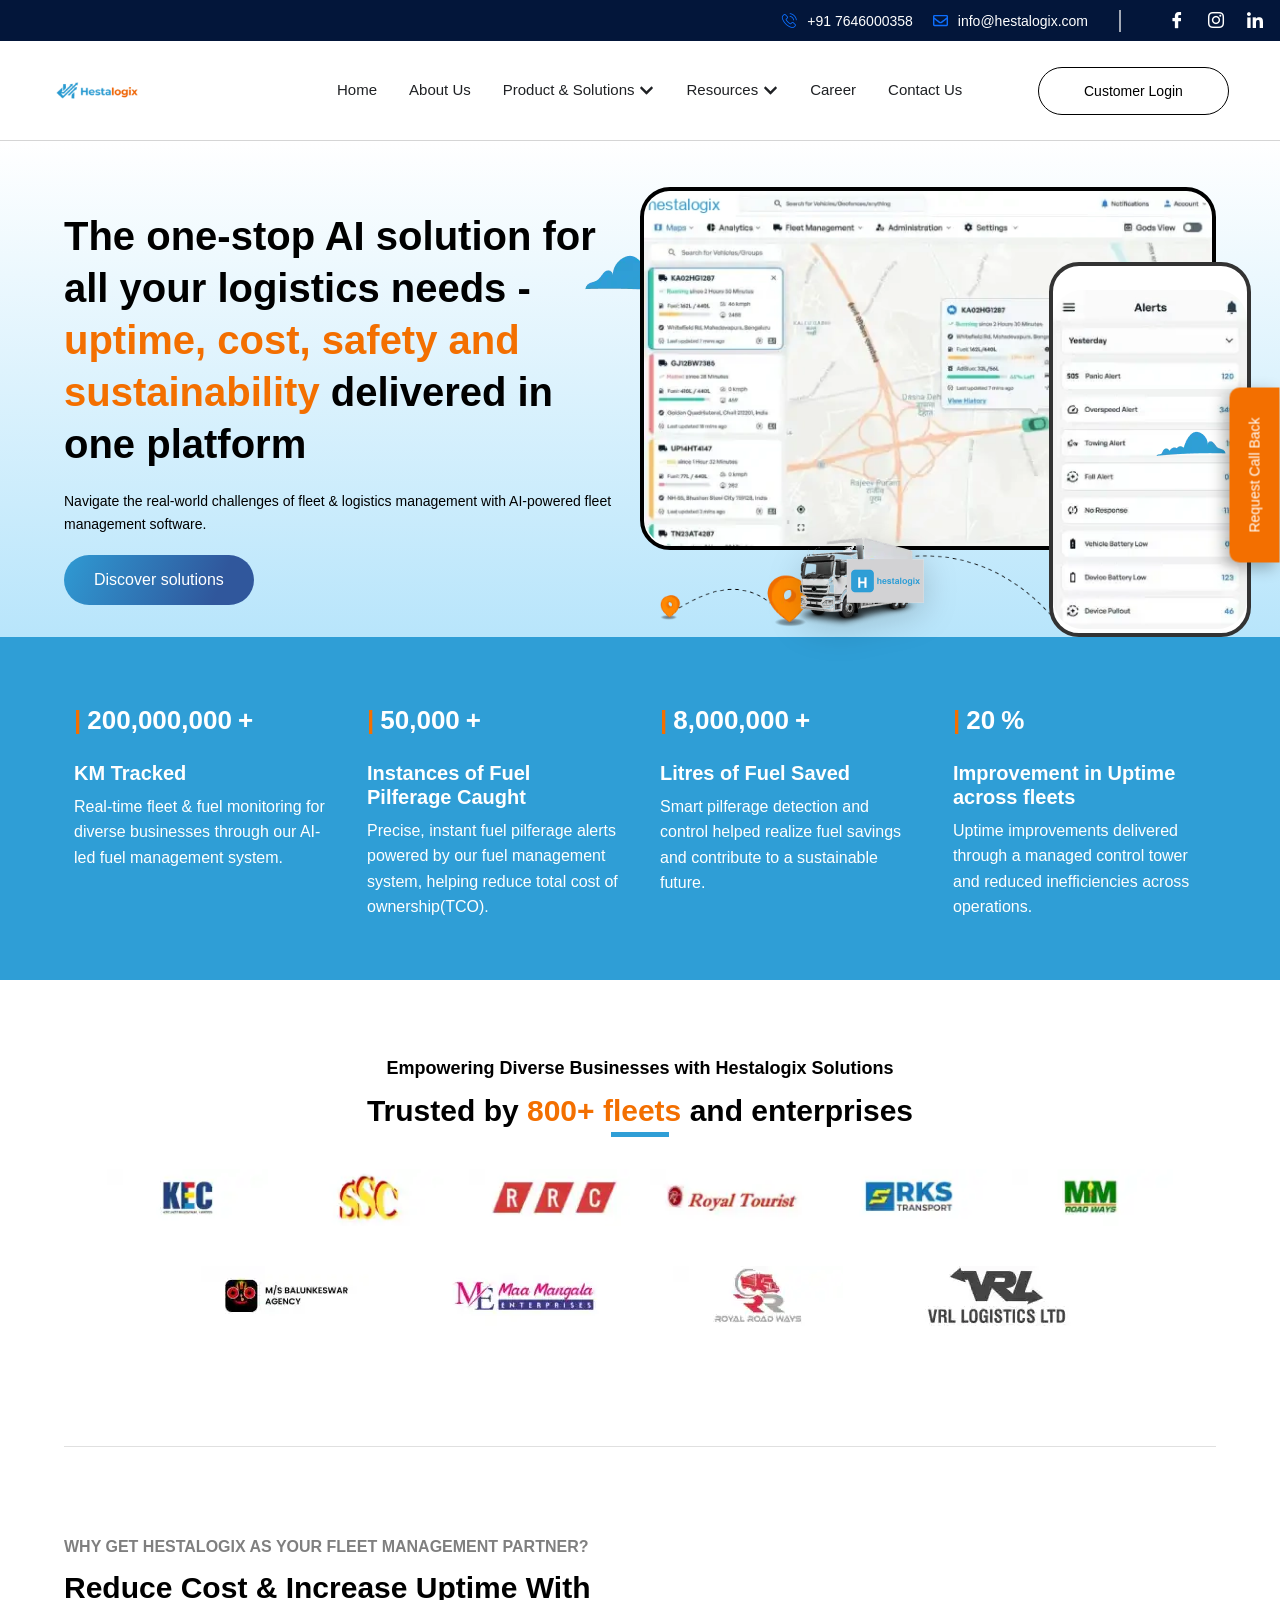
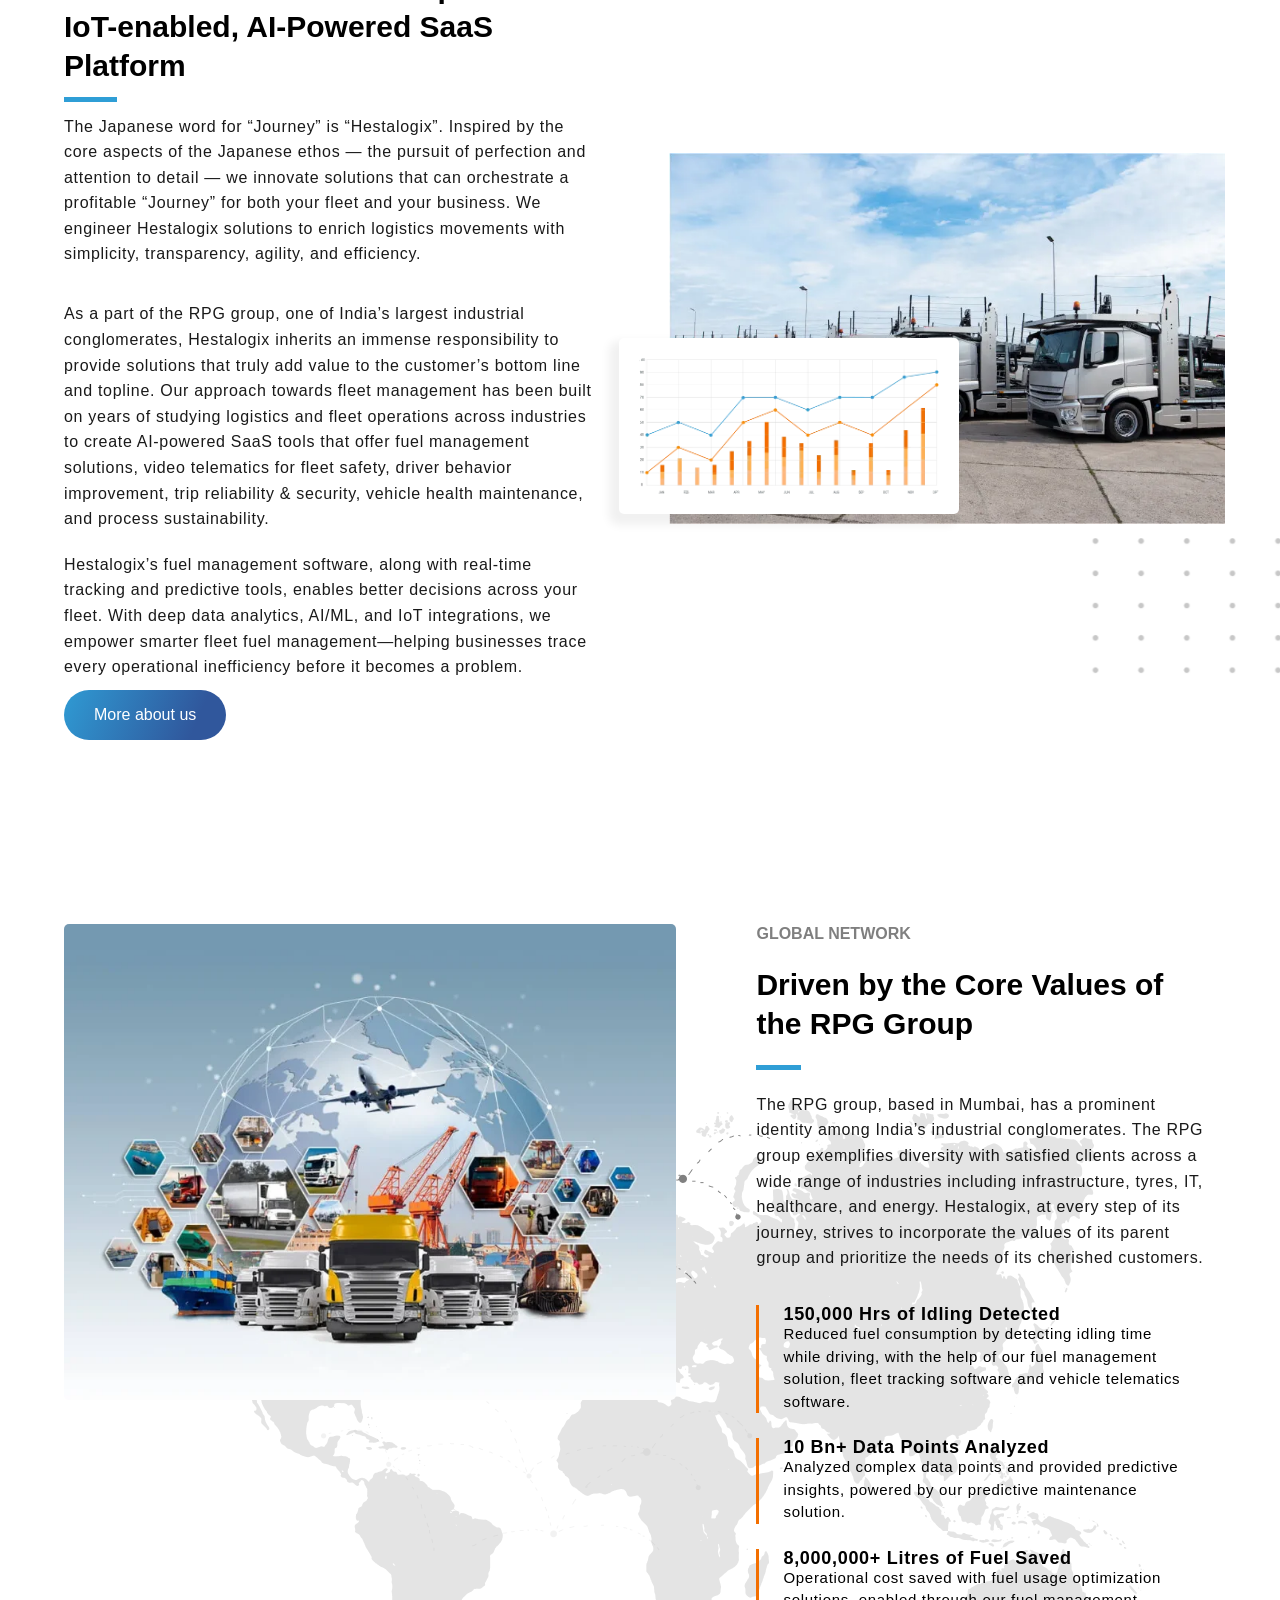
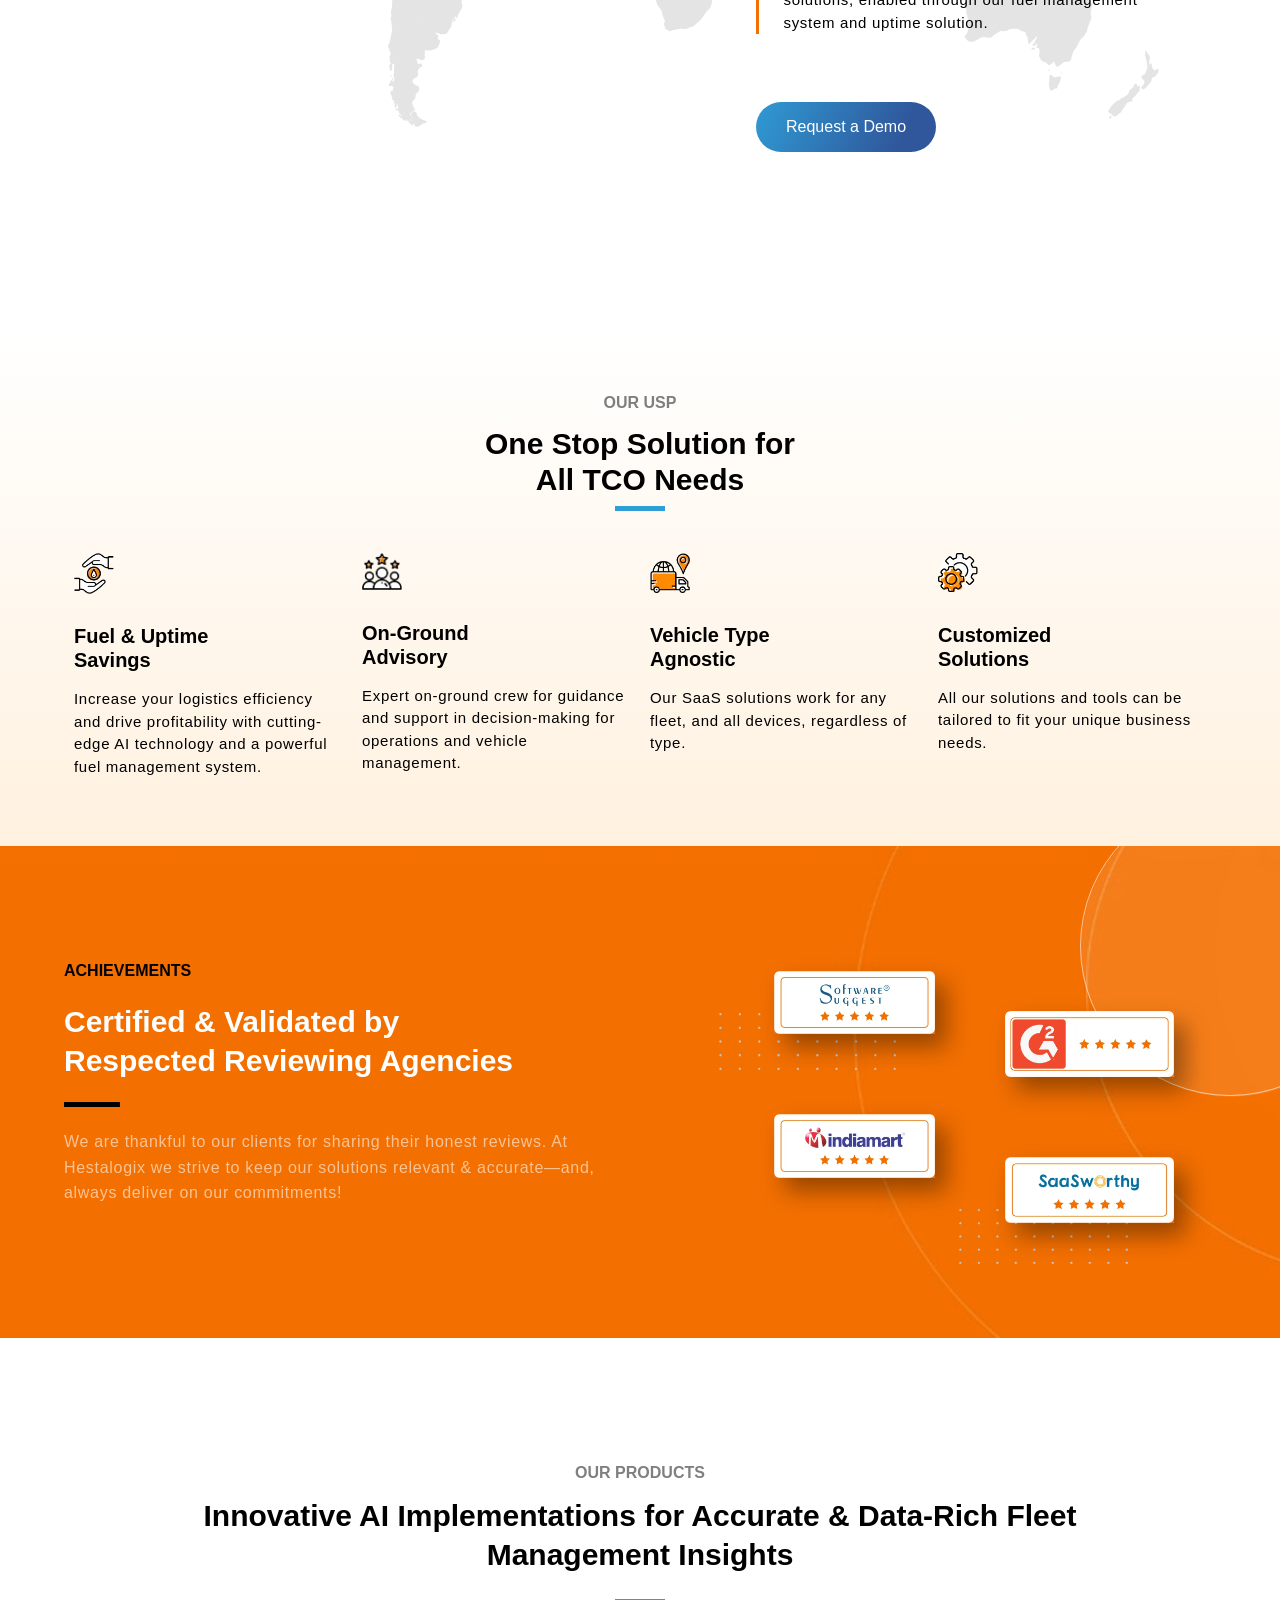
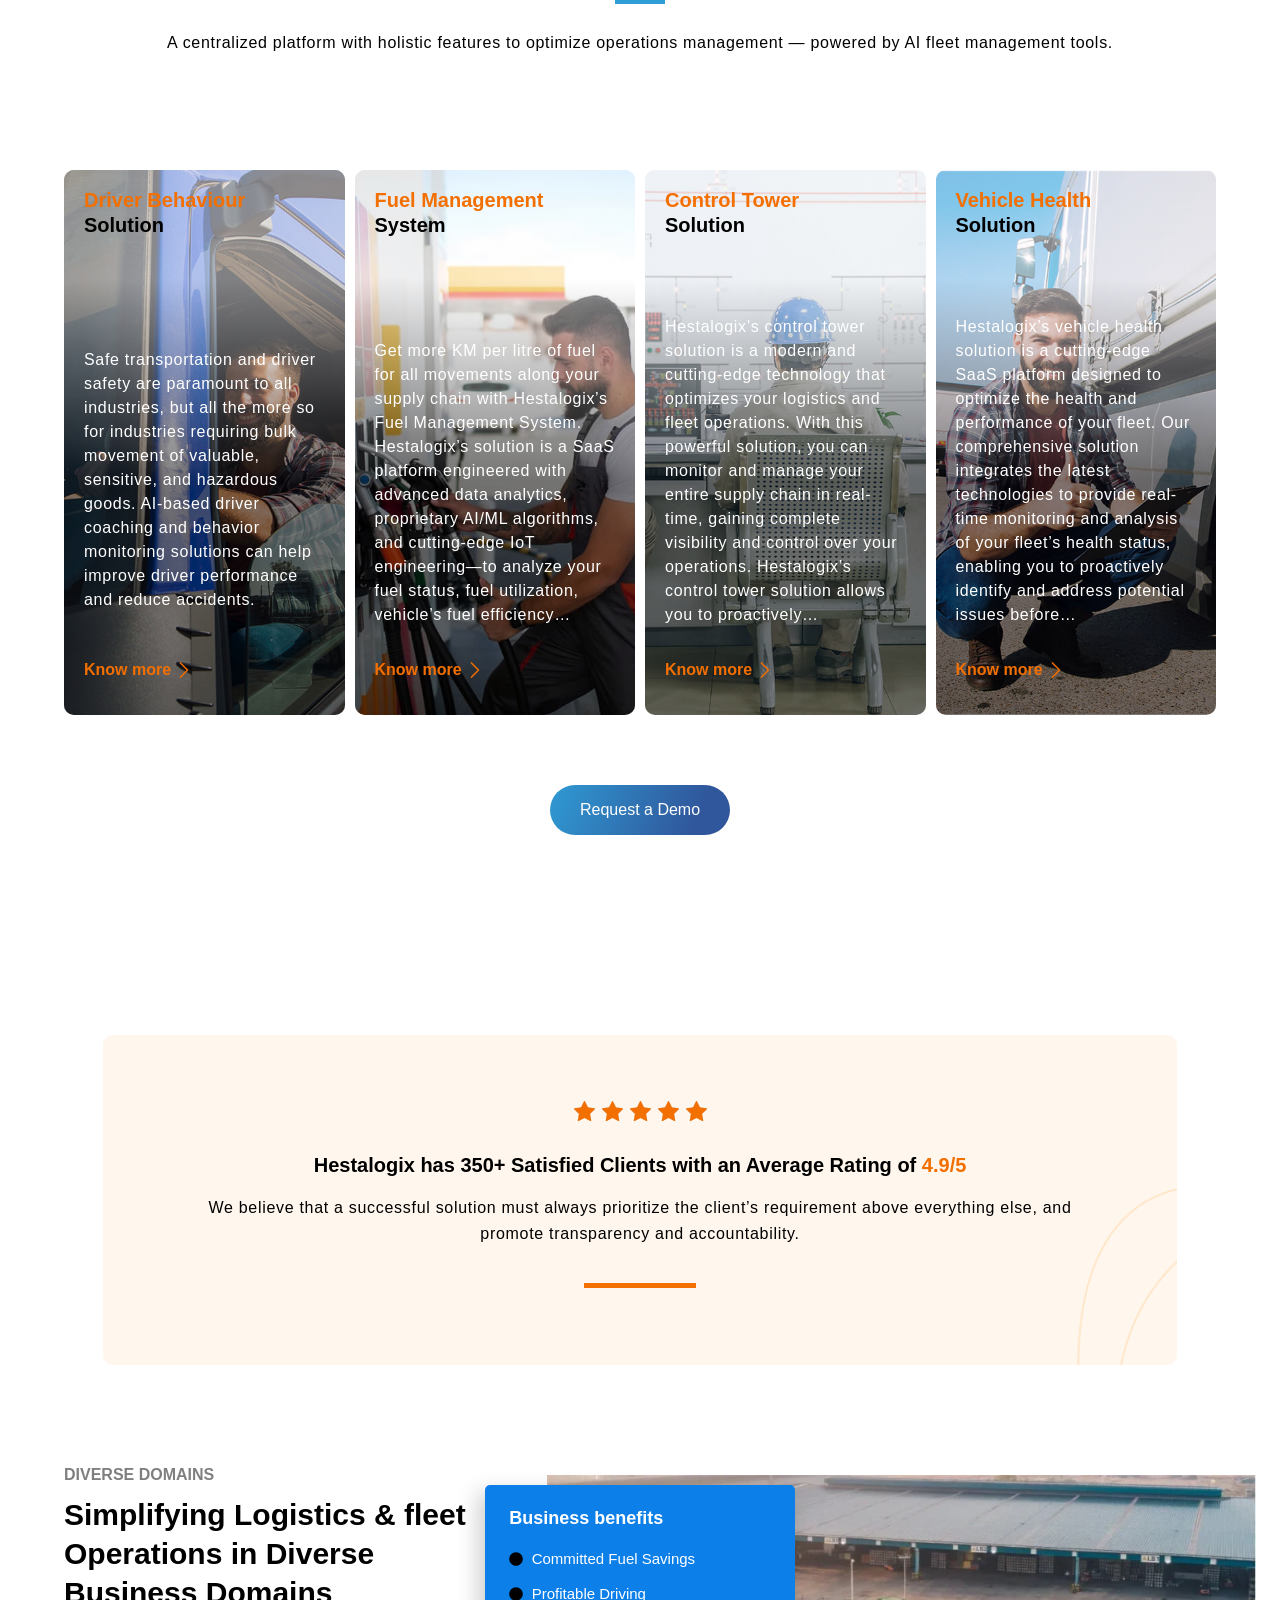
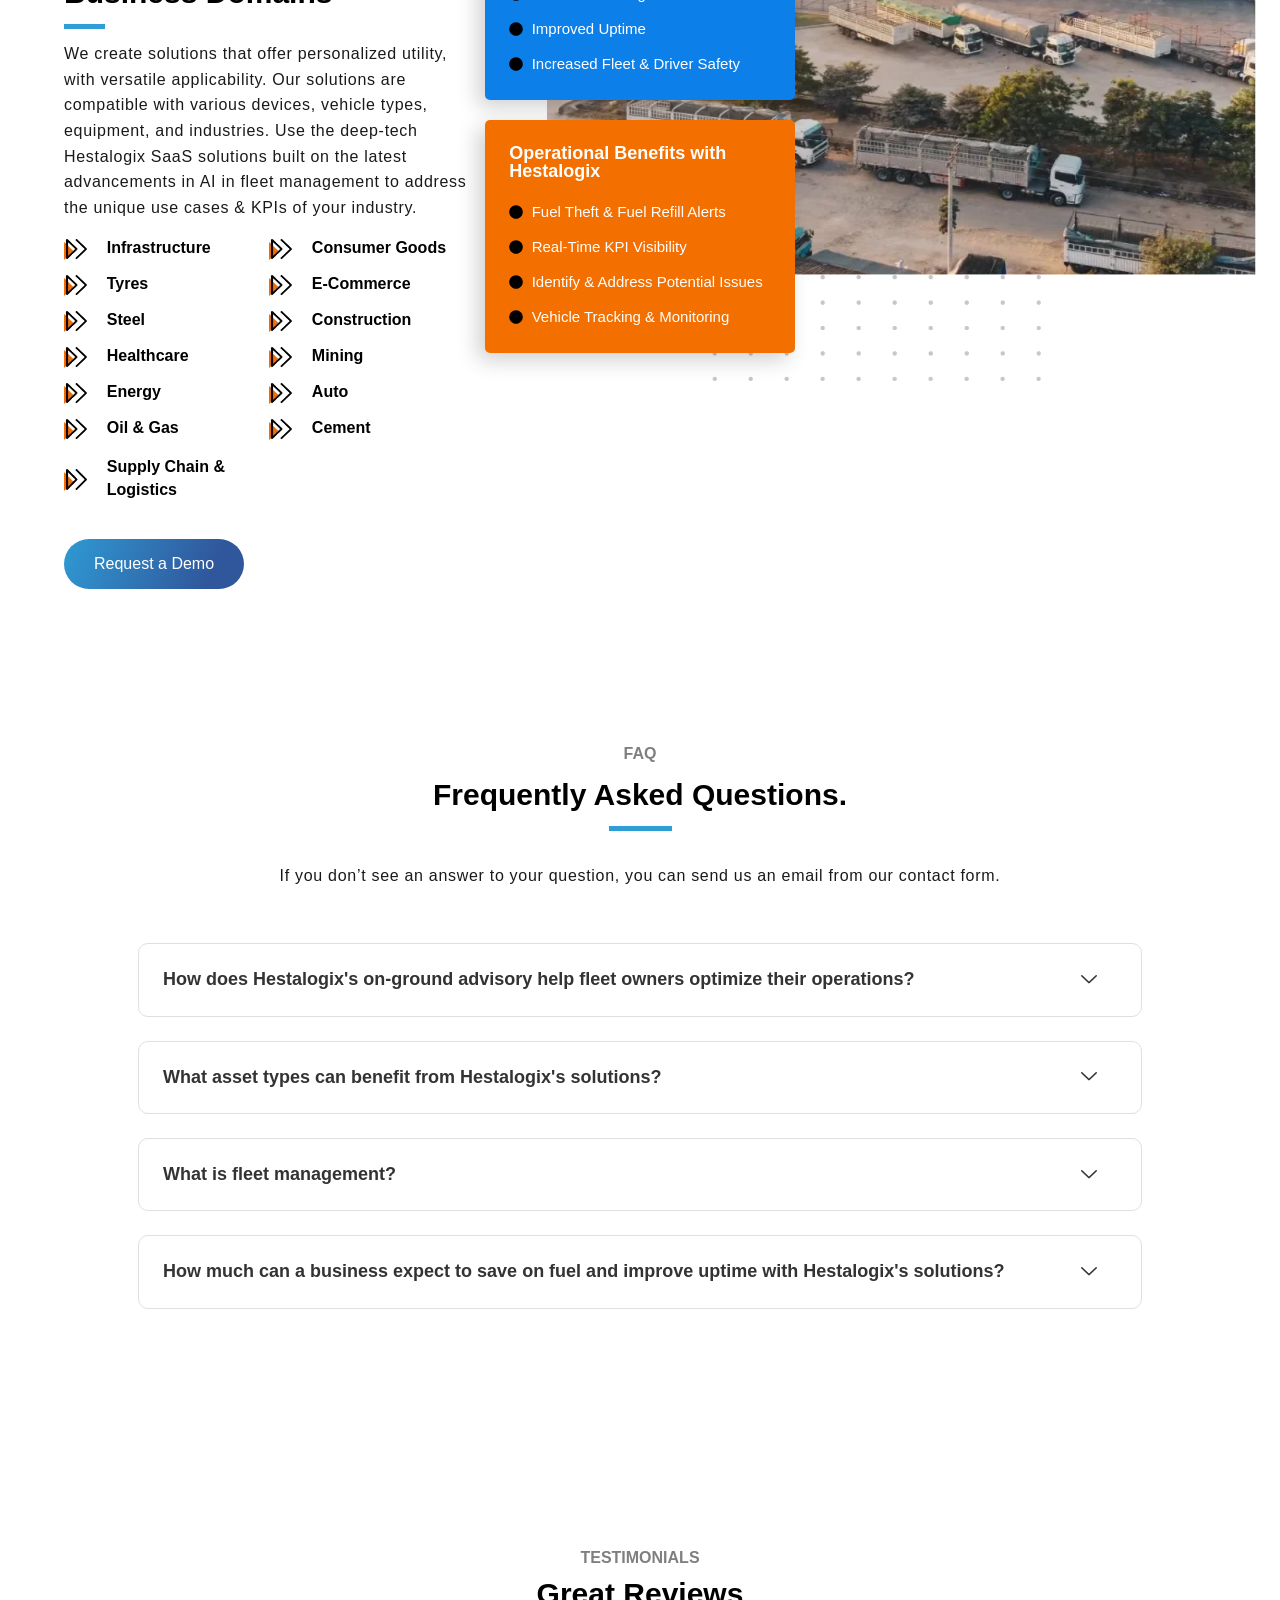
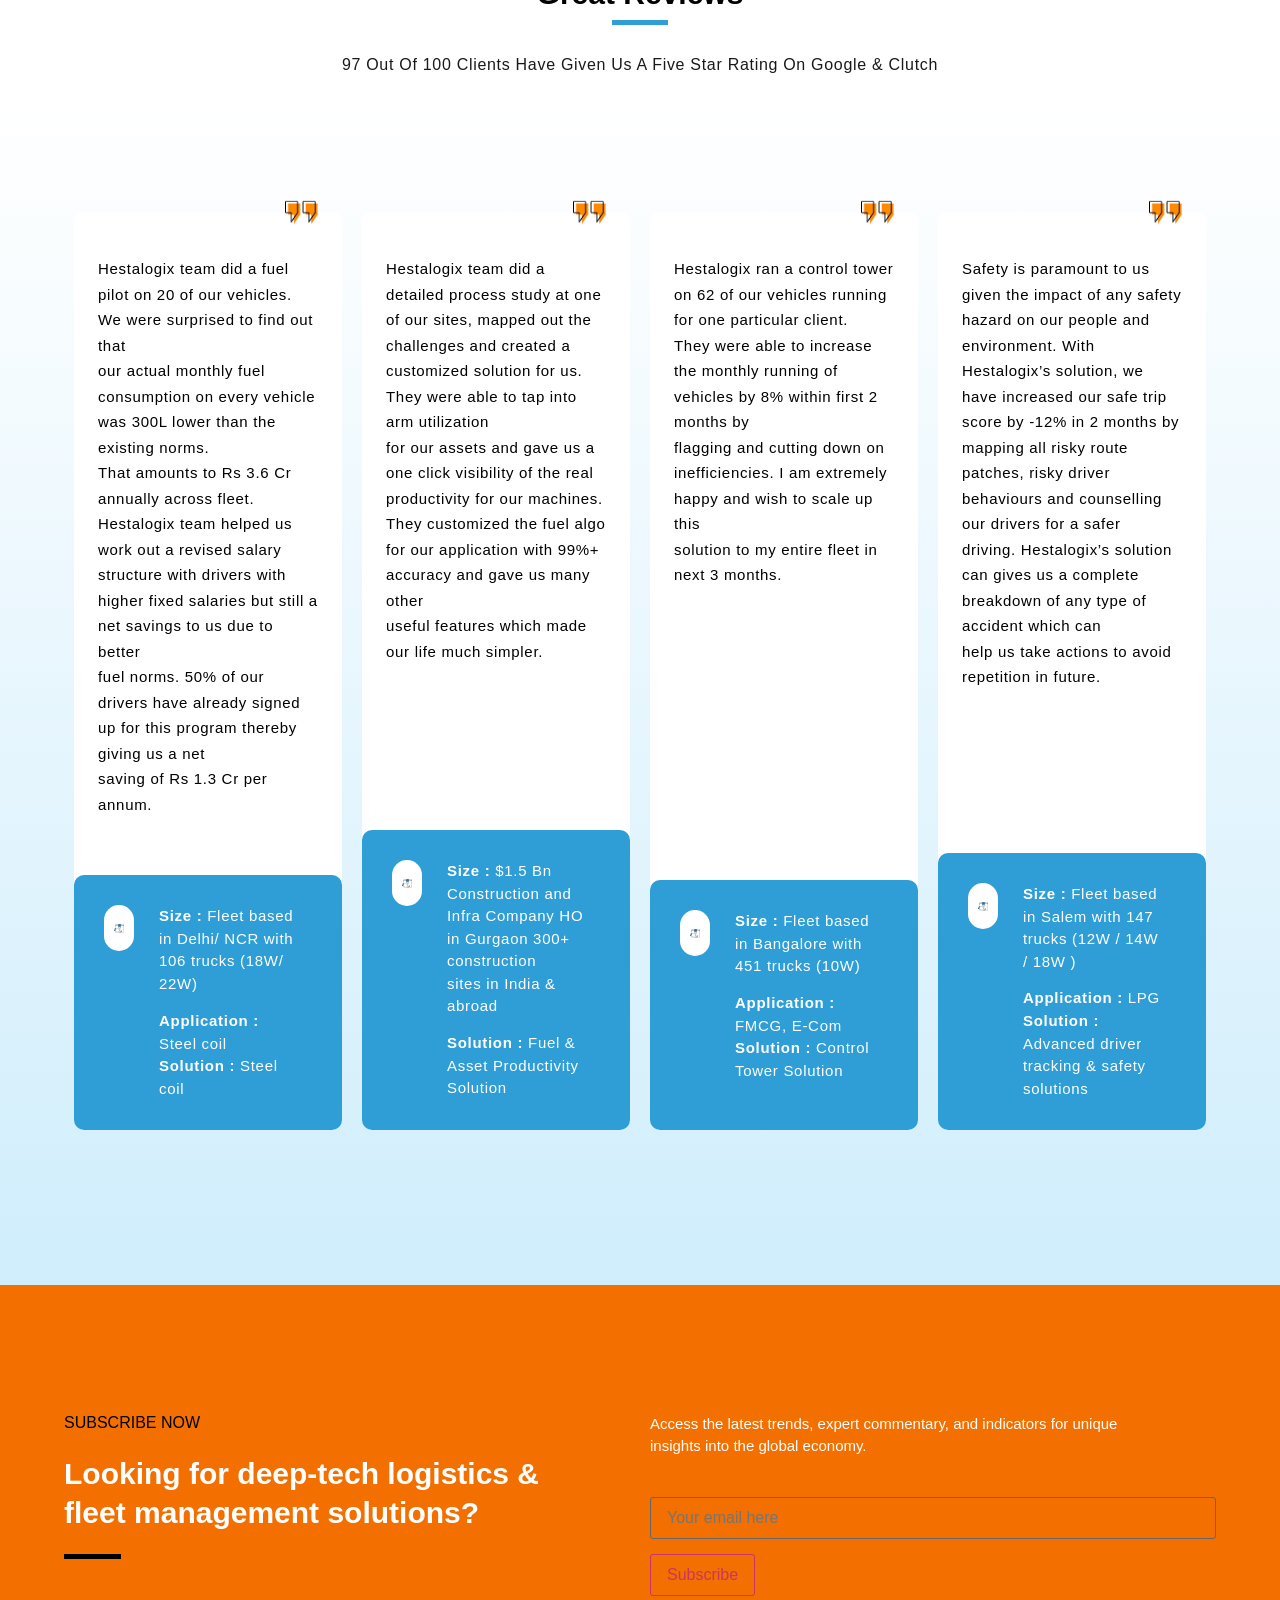
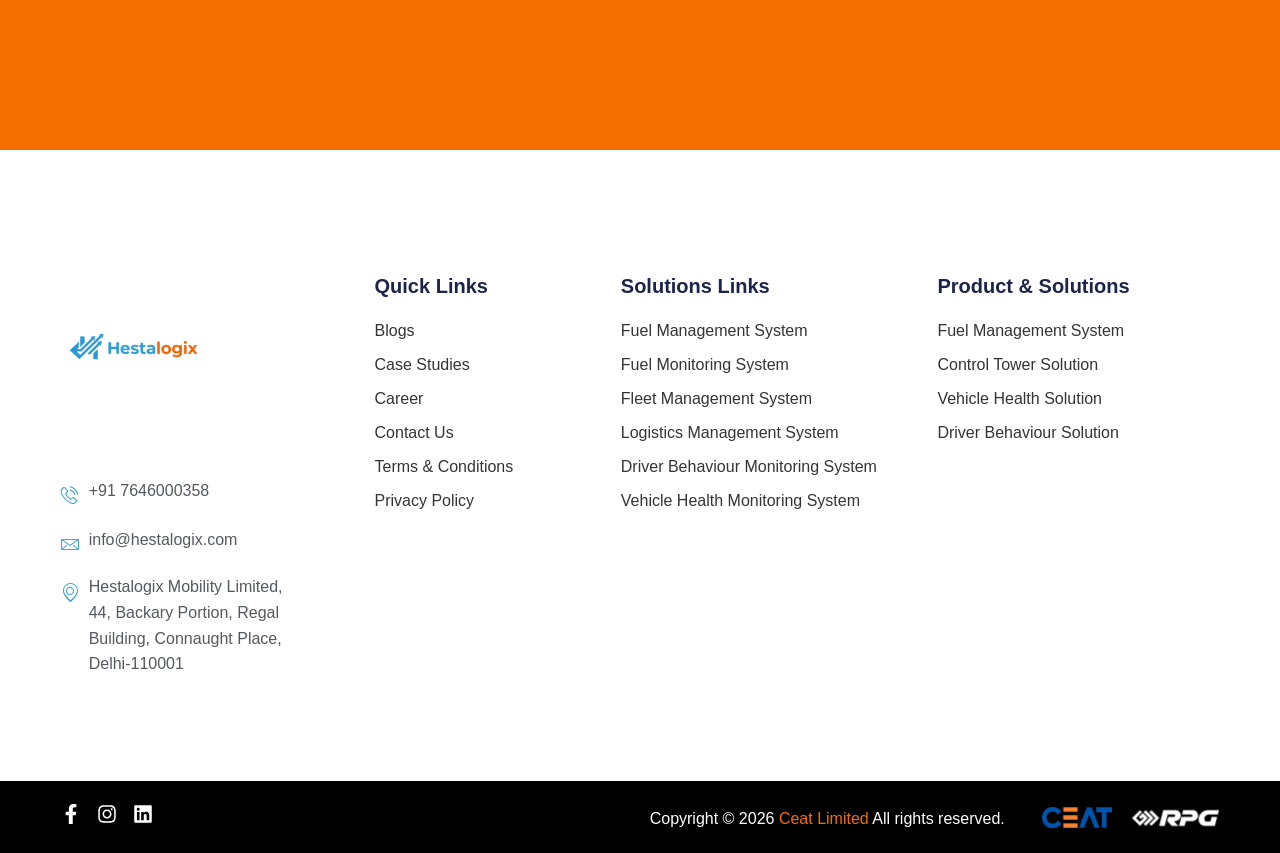
==== commit 4f81d8fb: "Localize website assets from taabi.ai and standardize header logo size to 400px" ====
--- a/index.html
+++ b/index.html
@@ -10,16 +10,16 @@
 <link as="image" href="hestalogix_logo.png" rel="preload"/>
 <link as="image" href="images/Taabi_banner_three.webp" imagesizes="" imagesrcset="" rel="preload"/>
 <link as="image" href="images/Taabi_banner_two.webp" imagesizes="" imagesrcset="" rel="preload"/>
-<link as="image" href="https://taabi.ai/wp-content/uploads/2026/05/cloud-2.webp" imagesizes="" imagesrcset="" rel="preload"/>
+<link as="image" href="wp-content/uploads/2026/05/cloud-2.webp" imagesizes="" imagesrcset="" rel="preload"/>
 <link as="image" href="images/Taabi_banner_mob_one.webp" imagesizes="" imagesrcset="" rel="preload"/>
 <link as="image" href="images/Taabi_banner_mob_two.webp" imagesizes="" imagesrcset="" rel="preload"/>
 <link as="image" href="images/Banner_truck.webp" imagesizes="" imagesrcset="" rel="preload"/>
-<link as="image" href="https://taabi.ai/wp-content/uploads/2026/05/banner-location.webp" imagesizes="(max-width: 710px) 100vw, 710px" imagesrcset="https://taabi.ai/wp-content/uploads/2026/05/banner-location.webp 710w, https://taabi.ai/wp-content/uploads/2026/05/banner-location-300x40.webp 300w, https://taabi.ai/wp-content/uploads/2026/05/banner-location-150x20.webp 150w" rel="preload"/>
-<link as="font" crossorigin="anonymous" fetchpriority="high" href="https://taabi.ai/wp-content/plugins/elementskit-lite/modules/elementskit-icon-pack/assets/fonts/elementskit.woff?itek3h" rel="preload" type="font/woff"/>
-<style id="flying-press-css">.gutenkit [class*=wp-block-gutenkit-]{box-sizing:border-box}.gutenkit [class*=wp-block-gutenkit-] img:not(.wp-block-gutenkit-advanced-image .gkit-image,.wp-block-gutenkit-pro-featured-image img,.wp-block-gutenkit-team img,.wp-block-gutenkit-image-comparison .gkit-image-comparison img-comparison-slider figure img,[draggable]){max-width:100%;height:auto}.gutenkit [class*=wp-block-gutenkit-] *{box-sizing:border-box}:where(.gutenkit [class*=wp-block-gutenkit-]:not(.wp-block-gutenkit-container,.wp-block-gutenkit-nav-menu-item,.wp-block-gutenkit-nav-menu-submenu,.alignfull,.wp-block-gutenkit-pro-stylish-list-item,.wp-block-gutenkit-table-builder-item)){width:100%}.gutenkit a:where(:not(.wp-element-button)):focus{text-decoration:none}[class*=wp-block-gutenkit-]{position:relative}.wpforms-container .wpforms-error-container,.wpforms-container .wpforms-error-noscript{color:#d63637;padding:10px 0 8px;font-weight:700}.wpforms-container .wpforms-error-container p,.wpforms-container .wpforms-error-noscript p{margin:0}div[style*="z-index: 2147483647"] div[style*="border-width: 11px"][style*="position: absolute"][style*="pointer-events: none"]{border-style:none}.wpforms-container .wpforms-recaptcha-container{clear:both;padding:0}.wpforms-container .wpforms-recaptcha-container iframe{width:100%;max-width:100%;display:block}@media only screen and (width<=600px){div.wpforms-container .wpforms-form .wpforms-field>*{max-width:100%}div.wpforms-container .wpforms-form .wpforms-field{padding-left:1px;padding-right:1px}div.wpforms-container .wpforms-form .wpforms-field input.wpforms-field-small,div.wpforms-container .wpforms-form .wpforms-field input.wpforms-field-medium,div.wpforms-container .wpforms-form .wpforms-field input.wpforms-field-large,div.wpforms-container .wpforms-form .wpforms-field select.wpforms-field-small,div.wpforms-container .wpforms-form .wpforms-field select.wpforms-field-medium,div.wpforms-container .wpforms-form .wpforms-field select.wpforms-field-large,div.wpforms-container .wpforms-form .wpforms-field .wpforms-field-row.wpforms-field-small,div.wpforms-container .wpforms-form .wpforms-field .wpforms-field-row.wpforms-field-medium,div.wpforms-container .wpforms-form .wpforms-field .wpforms-field-row.wpforms-field-large{max-width:100%}div.wpforms-container .wpforms-form .wpforms-field:not(.wpforms-field-phone):not(.wpforms-field-select-style-modern):not(.wpforms-field-radio):not(.wpforms-field-checkbox):not(.wpforms-field-layout):not(.wpforms-field-repeater){overflow-x:hidden}}.wpforms-container{margin-bottom:26px}.wpforms-container .wpforms-form *{word-break:break-word;box-sizing:border-box}.wpforms-container .wpforms-form .wpforms-field-label,.wpforms-container .wpforms-form .wpforms-field-sublabel,.wpforms-container .wpforms-form .wpforms-field-description,.wpforms-container .wpforms-form textarea,.wpforms-container .wpforms-form li,.wpforms-container .wpforms-form th{hyphens:auto}.wpforms-container ul,.wpforms-container ul li{background:0 0;border:0;margin:0}.wpforms-container .wpforms-submit-container{clear:both;position:relative}.wpforms-container .wpforms-submit-spinner{vertical-align:middle;margin-inline-start:15px;display:inline-block}.wpforms-container input.wpforms-field-medium,.wpforms-container select.wpforms-field-medium,.wpforms-container .wpforms-field-row.wpforms-field-medium,.wp-core-ui div.wpforms-container input.wpforms-field-medium,.wp-core-ui div.wpforms-container select.wpforms-field-medium,.wp-core-ui div.wpforms-container .wpforms-field-row.wpforms-field-medium{max-width:60%}.wpforms-container input.wpforms-field-large,.wpforms-container select.wpforms-field-large,.wpforms-container .wpforms-field-row.wpforms-field-large,.wp-core-ui div.wpforms-container input.wpforms-field-large,.wp-core-ui div.wpforms-container select.wpforms-field-large,.wp-core-ui div.wpforms-container .wpforms-field-row.wpforms-field-large{max-width:100%}.wpforms-container fieldset,.wp-core-ui div.wpforms-container fieldset{border:none;margin:0;padding:0;display:block}.wpforms-container .wpforms-field,.wp-core-ui div.wpforms-container .wpforms-field{padding:15px 0;position:relative}.wpforms-container .wpforms-field.wpforms-field-hidden,.wp-core-ui div.wpforms-container .wpforms-field.wpforms-field-hidden{padding:0;display:none}.wpforms-container .wpforms-field-label,.wp-core-ui div.wpforms-container .wpforms-field-label{word-break:break-word;word-wrap:break-word;font-style:normal;font-weight:700;display:block}.wpforms-container .wpforms-field-label-inline,.wp-core-ui div.wpforms-container .wpforms-field-label-inline{vertical-align:baseline;word-break:break-word;word-wrap:break-word;font-style:normal;font-weight:400;display:inline}.wpforms-container .wpforms-field-label.wpforms-label-hide,.wpforms-container .wpforms-field-sublabel.wpforms-sublabel-hide,.wp-core-ui div.wpforms-container .wpforms-field-label.wpforms-label-hide,.wp-core-ui div.wpforms-container .wpforms-field-sublabel.wpforms-sublabel-hide{clip:rect(0 0 0 0);width:1px;height:1px;margin:-1px;position:absolute;overflow:hidden}.wpforms-container .wpforms-required-label,.wp-core-ui div.wpforms-container .wpforms-required-label{color:var(--wpforms-label-error-color);font-weight:400}.wpforms-container input[type=date],.wpforms-container input[type=datetime],.wpforms-container input[type=datetime-local],.wpforms-container input[type=email],.wpforms-container input[type=month],.wpforms-container input[type=number],.wpforms-container input[type=password],.wpforms-container input[type=range],.wpforms-container input[type=search],.wpforms-container input[type=tel],.wpforms-container input[type=text],.wpforms-container input[type=time],.wpforms-container input[type=url],.wpforms-container input[type=week],.wpforms-container select,.wpforms-container textarea,.wp-core-ui div.wpforms-container input[type=date],.wp-core-ui div.wpforms-container input[type=datetime],.wp-core-ui div.wpforms-container input[type=datetime-local],.wp-core-ui div.wpforms-container input[type=email],.wp-core-ui div.wpforms-container input[type=month],.wp-core-ui div.wpforms-container input[type=number],.wp-core-ui div.wpforms-container input[type=password],.wp-core-ui div.wpforms-container input[type=range],.wp-core-ui div.wpforms-container input[type=search],.wp-core-ui div.wpforms-container input[type=tel],.wp-core-ui div.wpforms-container input[type=text],.wp-core-ui div.wpforms-container input[type=time],.wp-core-ui div.wpforms-container input[type=url],.wp-core-ui div.wpforms-container input[type=week],.wp-core-ui div.wpforms-container select,.wp-core-ui div.wpforms-container textarea{box-sizing:border-box;width:100%;margin:0;font-family:inherit;font-style:normal;font-weight:400;display:block}.wpforms-container input[type=date]:read-only,.wpforms-container input[type=datetime]:read-only,.wpforms-container input[type=datetime-local]:read-only,.wpforms-container input[type=email]:read-only,.wpforms-container input[type=month]:read-only,.wpforms-container input[type=number]:read-only,.wpforms-container input[type=password]:read-only,.wpforms-container input[type=range]:read-only,.wpforms-container input[type=search]:read-only,.wpforms-container input[type=tel]:read-only,.wpforms-container input[type=text]:read-only,.wpforms-container input[type=time]:read-only,.wpforms-container input[type=url]:read-only,.wpforms-container input[type=week]:read-only,.wpforms-container select:read-only,.wpforms-container textarea:read-only,.wp-core-ui div.wpforms-container input[type=date]:read-only,.wp-core-ui div.wpforms-container input[type=datetime]:read-only,.wp-core-ui div.wpforms-container input[type=datetime-local]:read-only,.wp-core-ui div.wpforms-container input[type=email]:read-only,.wp-core-ui div.wpforms-container input[type=month]:read-only,.wp-core-ui div.wpforms-container input[type=number]:read-only,.wp-core-ui div.wpforms-container input[type=password]:read-only,.wp-core-ui div.wpforms-container input[type=range]:read-only,.wp-core-ui div.wpforms-container input[type=search]:read-only,.wp-core-ui div.wpforms-container input[type=tel]:read-only,.wp-core-ui div.wpforms-container input[type=text]:read-only,.wp-core-ui div.wpforms-container input[type=time]:read-only,.wp-core-ui div.wpforms-container input[type=url]:read-only,.wp-core-ui div.wpforms-container input[type=week]:read-only,.wp-core-ui div.wpforms-container select:read-only,.wp-core-ui div.wpforms-container textarea:read-only{cursor:default}.wpforms-container textarea,.wp-core-ui div.wpforms-container textarea{resize:vertical}.wpforms-container input[type=checkbox],.wpforms-container input[type=radio],.wp-core-ui div.wpforms-container input[type=checkbox],.wp-core-ui div.wpforms-container input[type=radio]{vertical-align:baseline;width:16px;height:16px;margin:2px 10px 0 3px;font-style:normal;font-weight:400;display:inline-block}.wpforms-container .wpforms-field{float:none;clear:both}.wpforms-container textarea{line-height:1.3}.wpforms-container textarea.wpforms-field-medium{height:120px}.wpforms-container textarea.wpforms-field-large{height:220px}html{-webkit-text-size-adjust:100%;line-height:1.15}*,:after,:before{box-sizing:border-box}body{color:#333;-webkit-font-smoothing:antialiased;-moz-osx-font-smoothing:grayscale;background-color:#fff;margin:0;font-family:-apple-system,BlinkMacSystemFont,Segoe UI,Roboto,Helvetica Neue,Arial,Noto Sans,sans-serif,Apple Color Emoji,Segoe UI Emoji,Segoe UI Symbol,Noto Color Emoji;font-size:1rem;font-weight:400;line-height:1.5}h1,h2,h3,h4,h5,h6{color:inherit;margin-block:.5rem 1rem;font-family:inherit;font-weight:500;line-height:1.2}h1{font-size:2.5rem}h2{font-size:2rem}h3{font-size:1.75rem}p{margin-block:0 .9rem}a{color:#c36;background-color:#fff0;text-decoration:none}a:active,a:hover{color:#336}a:not([href]):not([tabindex]),a:not([href]):not([tabindex]):focus,a:not([href]):not([tabindex]):hover{color:inherit;text-decoration:none}a:not([href]):not([tabindex]):focus{outline:0}b,strong{font-weight:bolder}img{border-style:none;max-width:100%;height:auto}@media print{*,:after,:before{box-shadow:none!important;color:#000!important;text-shadow:none!important;background:0 0!important}a,a:visited{text-decoration:underline}a[href]:after{content:" (" attr(href) ")"}a[href^=\#]:after,a[href^=javascript\:]:after{content:""}img,tr{-moz-column-break-inside:avoid;break-inside:avoid}h2,h3,p{orphans:3;widows:3}h2,h3{-moz-column-break-after:avoid;break-after:avoid}}label{vertical-align:middle;line-height:1;display:inline-block}button,input,optgroup,select,textarea{margin:0;font-family:inherit;font-size:1rem;line-height:1.5}input[type=date],input[type=email],input[type=number],input[type=password],input[type=search],input[type=tel],input[type=text],input[type=url],select,textarea{border:1px solid #666;border-radius:3px;width:100%;padding:.5rem 1rem;transition:all .3s}input[type=date]:focus,input[type=email]:focus,input[type=number]:focus,input[type=password]:focus,input[type=search]:focus,input[type=tel]:focus,input[type=text]:focus,input[type=url]:focus,select:focus,textarea:focus{border-color:#333}button,input{overflow:visible}button,select{text-transform:none}[type=button],[type=reset],[type=submit],button{-webkit-appearance:button;width:auto}[type=button],[type=submit],button{color:#c36;text-align:center;-webkit-user-select:none;-moz-user-select:none;user-select:none;white-space:nowrap;background-color:#fff0;border:1px solid #c36;border-radius:3px;padding:.5rem 1rem;font-size:1rem;font-weight:400;transition:all .3s;display:inline-block}[type=button]:focus:not(:focus-visible),[type=submit]:focus:not(:focus-visible),button:focus:not(:focus-visible){outline:none}[type=button]:focus,[type=button]:hover,[type=submit]:focus,[type=submit]:hover,button:focus,button:hover{color:#fff;background-color:#c36;text-decoration:none}[type=button]:not(:disabled),[type=submit]:not(:disabled),button:not(:disabled){cursor:pointer}fieldset{padding:.35em .75em .625em}legend{box-sizing:border-box;color:inherit;white-space:normal;max-width:100%;padding:0;display:table}textarea{resize:vertical;overflow:auto}[type=checkbox],[type=radio]{box-sizing:border-box;padding:0}[type=number]::-webkit-inner-spin-button,[type=number]::-webkit-outer-spin-button{height:auto}[type=search]{-webkit-appearance:textfield;outline-offset:-2px}[type=search]::-webkit-search-decoration{-webkit-appearance:none}::-webkit-file-upload-button{-webkit-appearance:button;font:inherit}dd,dl,dt,li,ol,ul{vertical-align:baseline;background:#fff0;border:0;outline:0;margin-block:0;font-size:100%}.comments-area a,.page-content a{text-decoration:underline}.page-header .entry-title,.site-footer .footer-inner,.site-footer:not(.dynamic-footer),.site-header .header-inner,.site-header:not(.dynamic-header),body:not([class*=elementor-page-]) .site-main{width:100%;margin-inline:auto}@media (width<=575px){.page-header .entry-title,.site-footer .footer-inner,.site-footer:not(.dynamic-footer),.site-header .header-inner,.site-header:not(.dynamic-header),body:not([class*=elementor-page-]) .site-main{padding-inline:10px}}@media (width>=576px){.page-header .entry-title,.site-footer .footer-inner,.site-footer:not(.dynamic-footer),.site-header .header-inner,.site-header:not(.dynamic-header),body:not([class*=elementor-page-]) .site-main{max-width:500px}}@media (width>=768px){.page-header .entry-title,.site-footer .footer-inner,.site-footer:not(.dynamic-footer),.site-header .header-inner,.site-header:not(.dynamic-header),body:not([class*=elementor-page-]) .site-main{max-width:600px}}@media (width>=992px){.page-header .entry-title,.site-footer .footer-inner,.site-footer:not(.dynamic-footer),.site-header .header-inner,.site-header:not(.dynamic-header),body:not([class*=elementor-page-]) .site-main{max-width:800px}}@media (width>=1200px){.page-header .entry-title,.site-footer .footer-inner,.site-footer:not(.dynamic-footer),.site-header .header-inner,.site-header:not(.dynamic-header),body:not([class*=elementor-page-]) .site-main{max-width:1140px}}:root{--direction-multiplier:1}body.rtl,html[dir=rtl]{--direction-multiplier:-1}.elementor-screen-only,.screen-reader-text,.screen-reader-text span,.ui-helper-hidden-accessible{clip:rect(0,0,0,0);border:0;width:1px;height:1px;margin:-1px;padding:0;position:absolute;top:-10000em;overflow:hidden}.elementor *,.elementor :after,.elementor :before{box-sizing:border-box}.elementor a{box-shadow:none;text-decoration:none}.elementor img{box-shadow:none;border:none;border-radius:0;max-width:100%;height:auto}.elementor .elementor-widget:not(.elementor-widget-text-editor):not(.elementor-widget-theme-post-content) figure{margin:0}.elementor embed,.elementor iframe,.elementor object,.elementor video{border:none;width:100%;max-width:100%;margin:0;line-height:1}.e-con-inner>.elementor-element.elementor-absolute,.e-con>.elementor-element.elementor-absolute,.elementor-widget-wrap>.elementor-element.elementor-absolute{position:absolute}.elementor-element.elementor-absolute,.elementor-element.elementor-fixed{z-index:1}.elementor-element{--flex-direction:initial;--flex-wrap:initial;--justify-content:initial;--align-items:initial;--align-content:initial;--gap:initial;--flex-basis:initial;--flex-grow:initial;--flex-shrink:initial;--order:initial;--align-self:initial;align-self:var(--align-self);flex-basis:var(--flex-basis);flex-grow:var(--flex-grow);flex-shrink:var(--flex-shrink);order:var(--order)}.elementor-element:where(.e-con-full,.elementor-widget){align-content:var(--align-content);align-items:var(--align-items);flex-direction:var(--flex-direction);flex-wrap:var(--flex-wrap);gap:var(--row-gap) var(--column-gap);justify-content:var(--justify-content)}.elementor-invisible{visibility:hidden}.elementor-align-center{text-align:center}.elementor-align-right{text-align:right}.elementor-align-center .elementor-button,.elementor-align-left .elementor-button,.elementor-align-right .elementor-button{width:auto}@media (width<=767px){.elementor-mobile-align-justify .elementor-button{width:100%}}@keyframes eicon-spin{0%{transform:rotate(0)}}.elementor-widget{position:relative}.elementor-widget:not(:last-child).elementor-absolute,.elementor-widget:not(:last-child).elementor-widget__width-auto,.elementor-widget:not(:last-child).elementor-widget__width-initial{margin-block-end:0}.elementor-grid{grid-column-gap:var(--grid-column-gap);grid-row-gap:var(--grid-row-gap);display:grid}.elementor-grid .elementor-grid-item{min-width:0}.elementor-grid-0 .elementor-grid{width:100%;word-spacing:var(--grid-column-gap);margin-block-end:calc(-1 * var(--grid-row-gap));display:inline-block}.elementor-grid-0 .elementor-grid .elementor-grid-item{word-break:break-word;margin-block-end:var(--grid-row-gap);display:inline-block}@media (width>=1367px){#elementor-device-mode:after{content:"desktop"}}@media (width>=2400px){#elementor-device-mode:after{content:"widescreen"}}@media (width<=1366px){#elementor-device-mode:after{content:"laptop"}}@media (width<=1200px){#elementor-device-mode:after{content:"tablet_extra"}}@media (width<=1024px){#elementor-device-mode:after{content:"tablet"}}@media (width<=880px){#elementor-device-mode:after{content:"mobile_extra"}}@media (width<=767px){#elementor-device-mode:after{content:"mobile"}}@media (prefers-reduced-motion:no-preference){html{scroll-behavior:smooth}}.e-con{--border-radius:0;--border-top-width:0px;--border-right-width:0px;--border-bottom-width:0px;--border-left-width:0px;--border-style:initial;--border-color:initial;--container-widget-width:100%;--container-widget-height:initial;--container-widget-flex-grow:0;--container-widget-align-self:initial;--content-width:min(100%,var(--container-max-width,1140px));--width:100%;--min-height:initial;--height:auto;--text-align:initial;--margin-top:0px;--margin-right:0px;--margin-bottom:0px;--margin-left:0px;--padding-top:var(--container-default-padding-top,10px);--padding-right:var(--container-default-padding-right,10px);--padding-bottom:var(--container-default-padding-bottom,10px);--padding-left:var(--container-default-padding-left,10px);--position:relative;--z-index:revert;--overflow:visible;--gap:var(--widgets-spacing,20px);--row-gap:var(--widgets-spacing-row,20px);--column-gap:var(--widgets-spacing-column,20px);--overlay-mix-blend-mode:initial;--overlay-opacity:1;--overlay-transition:.3s;--e-con-grid-template-columns:repeat(3,1fr);--e-con-grid-template-rows:repeat(2,1fr);border-radius:var(--border-radius);height:var(--height);min-height:var(--min-height);min-width:0;overflow:var(--overflow);position:var(--position);width:var(--width);z-index:var(--z-index);--flex-wrap-mobile:wrap}.e-con:where(:not(.e-div-block-base)){transition:background var(--background-transition,.3s),border var(--border-transition,.3s),box-shadow var(--border-transition,.3s),transform var(--e-con-transform-transition-duration,.4s)}.e-con{--margin-block-start:var(--margin-top);--margin-block-end:var(--margin-bottom);--margin-inline-start:var(--margin-left);--margin-inline-end:var(--margin-right);--padding-inline-start:var(--padding-left);--padding-inline-end:var(--padding-right);--padding-block-start:var(--padding-top);--padding-block-end:var(--padding-bottom);--border-block-start-width:var(--border-top-width);--border-block-end-width:var(--border-bottom-width);--border-inline-start-width:var(--border-left-width);--border-inline-end-width:var(--border-right-width);margin-block-start:var(--margin-block-start);margin-block-end:var(--margin-block-end);margin-inline-start:var(--margin-inline-start);margin-inline-end:var(--margin-inline-end);padding-inline-start:var(--padding-inline-start);padding-inline-end:var(--padding-inline-end)}.e-con.e-flex{--flex-direction:column;--flex-basis:auto;--flex-grow:0;--flex-shrink:1;flex:var(--flex-grow) var(--flex-shrink) var(--flex-basis)}.e-con-full,.e-con>.e-con-inner{text-align:var(--text-align);padding-block-start:var(--padding-block-start);padding-block-end:var(--padding-block-end)}.e-con-full.e-flex,.e-con.e-flex>.e-con-inner{flex-direction:var(--flex-direction)}.e-con,.e-con>.e-con-inner{display:var(--display)}.e-con.e-grid{--grid-justify-content:start;--grid-align-content:start;--grid-auto-flow:row}.e-con.e-grid,.e-con.e-grid>.e-con-inner{align-content:var(--grid-align-content);align-items:var(--align-items);grid-auto-flow:var(--grid-auto-flow);grid-template-columns:var(--e-con-grid-template-columns);grid-template-rows:var(--e-con-grid-template-rows);justify-content:var(--grid-justify-content);justify-items:var(--justify-items)}.e-con-boxed.e-flex{flex-flow:column;place-content:normal;align-items:normal}.e-con-boxed.e-grid{justify-items:legacy;grid-template-rows:1fr;grid-template-columns:1fr}.e-con-boxed{gap:initial;text-align:initial}.e-con.e-flex>.e-con-inner{align-content:var(--align-content);align-items:var(--align-items);flex:auto;flex-wrap:var(--flex-wrap);align-self:auto;justify-content:var(--justify-content)}.e-con.e-grid>.e-con-inner{align-items:var(--align-items);justify-items:var(--justify-items)}.e-con>.e-con-inner{gap:var(--row-gap) var(--column-gap);height:100%;max-width:var(--content-width);width:100%;margin:0 auto;padding-inline:0}:is(.elementor-section-wrap,[data-elementor-id])>.e-con{--margin-left:auto;--margin-right:auto;max-width:min(100%,var(--width))}:is([data-widget_type=e-component\.default],[data-widget_type=e-component\.default]>.elementor-section-wrap)>.e-con{--margin-right:0px;--margin-left:0px}.e-con .elementor-widget.elementor-widget{margin-block-end:0}.e-con:before,.e-con>.elementor-background-slideshow:before,.e-con>.elementor-motion-effects-container>.elementor-motion-effects-layer:before,:is(.e-con,.e-con>.e-con-inner)>.elementor-background-video-container:before{border-block-end-width:var(--border-block-end-width);border-block-start-width:var(--border-block-start-width);border-color:var(--border-color);border-inline-end-width:var(--border-inline-end-width);border-inline-start-width:var(--border-inline-start-width);border-radius:var(--border-radius);border-style:var(--border-style);content:var(--background-overlay);height:max(100% + var(--border-top-width) + var(--border-bottom-width),100%);left:calc(0px - var(--border-left-width));mix-blend-mode:var(--overlay-mix-blend-mode);opacity:var(--overlay-opacity);top:calc(0px - var(--border-top-width));transition:var(--overlay-transition,.3s);width:max(100% + var(--border-left-width) + var(--border-right-width),100%);display:block;position:absolute}.e-con:before{transition:background var(--overlay-transition,.3s),border-radius var(--border-transition,.3s),opacity var(--overlay-transition,.3s)}.e-con .elementor-widget{min-width:0}.e-con>.e-con-inner>.elementor-widget>.elementor-widget-container,.e-con>.elementor-widget>.elementor-widget-container{height:100%}.e-con.e-con>.e-con-inner>.elementor-widget,.elementor.elementor .e-con>.elementor-widget{max-width:100%}.e-con .elementor-widget:not(:last-child){--kit-widget-spacing:0px}@media (width<=767px){.e-con.e-flex{--width:100%;--flex-wrap:var(--flex-wrap-mobile)}}.elementor-element:where(:not(.e-con)):where(:not(.e-div-block-base)) .elementor-widget-container,.elementor-element:where(:not(.e-con)):where(:not(.e-div-block-base)):not(:has(.elementor-widget-container)){transition:background .3s,border .3s,border-radius .3s,box-shadow .3s,transform var(--e-transform-transition-duration,.4s)}.elementor-heading-title{margin:0;padding:0;line-height:1}.elementor-button{color:#fff;fill:#fff;text-align:center;background-color:#69727d;border-radius:3px;padding:12px 24px;font-size:15px;line-height:1;transition:all .3s;display:inline-block}.elementor-button:focus,.elementor-button:hover,.elementor-button:visited{color:#fff}.elementor-button-content-wrapper{flex-direction:row;justify-content:center;gap:5px;display:flex}.elementor-button-icon{align-items:center;display:flex}.elementor-button-icon svg{width:1em;height:auto}.elementor-button-icon .e-font-icon-svg{height:1em}.elementor-button-text{display:inline-block}.elementor-button span{text-decoration:inherit}.elementor-icon{color:#69727d;text-align:center;font-size:50px;line-height:1;transition:all .3s;display:inline-block}.elementor-icon:hover{color:#69727d}.elementor-icon i,.elementor-icon svg{width:1em;height:1em;display:block;position:relative}.elementor-icon i:before,.elementor-icon svg:before{position:absolute;left:50%;transform:translate(-50%)}.elementor-shape-rounded .elementor-icon{border-radius:10%}.e-transform .elementor-widget-container,.e-transform:not(:has(.elementor-widget-container)){transform:perspective(var(--e-transform-perspective,0)) rotate(var(--e-transform-rotateZ,0)) rotateX(var(--e-transform-rotateX,0)) rotateY(var(--e-transform-rotateY,0)) translate(var(--e-transform-translate,0)) translateX(var(--e-transform-translateX,0)) translateY(var(--e-transform-translateY,0)) scaleX(calc(var(--e-transform-flipX,1) * var(--e-transform-scaleX,var(--e-transform-scale,1)))) scaleY(calc(var(--e-transform-flipY,1) * var(--e-transform-scaleY,var(--e-transform-scale,1)))) skewX(var(--e-transform-skewX,0)) skewY(var(--e-transform-skewY,0));transform-origin:var(--e-transform-origin-y) var(--e-transform-origin-x)}.e-con.e-transform{transform:perspective(var(--e-con-transform-perspective,0)) rotate(var(--e-con-transform-rotateZ,0)) rotateX(var(--e-con-transform-rotateX,0)) rotateY(var(--e-con-transform-rotateY,0)) translate(var(--e-con-transform-translate,0)) translateX(var(--e-con-transform-translateX,0)) translateY(var(--e-con-transform-translateY,0)) scaleX(calc(var(--e-con-transform-flipX,1) * var(--e-con-transform-scaleX,var(--e-con-transform-scale,1)))) scaleY(calc(var(--e-con-transform-flipY,1) * var(--e-con-transform-scaleY,var(--e-con-transform-scale,1)))) skewX(var(--e-con-transform-skewX,0)) skewY(var(--e-con-transform-skewY,0));transform-origin:var(--e-con-transform-origin-y) var(--e-con-transform-origin-x)}.animated{animation-duration:1.25s}.animated.animated-slow{animation-duration:2s}.animated.animated-fast{animation-duration:.75s}.animated.infinite{animation-iteration-count:infinite}.animated.reverse{animation-direction:reverse;animation-fill-mode:forwards}@media (prefers-reduced-motion:reduce){.animated{animation:none!important}html *{transition-duration:0s!important;transition-delay:0s!important}}@media (width<=767px){.elementor .elementor-hidden-mobile,.elementor .elementor-hidden-phone{display:none}}@media (width>=768px) and (width<=880px){.elementor .elementor-hidden-mobile_extra{display:none}}@media (width>=881px) and (width<=1024px){.elementor .elementor-hidden-tablet{display:none}}@media (width>=1025px) and (width<=1200px){.elementor .elementor-hidden-tablet_extra{display:none}}@media (width>=1201px) and (width<=1366px){.elementor .elementor-hidden-laptop{display:none}}@media (width>=1367px) and (width<=2399px){.elementor .elementor-hidden-desktop{display:none}}@media (width>=2400px){.elementor .elementor-hidden-widescreen{display:none}}.elementor-kit-5{--e-global-color-primary:#2f9ed6;--e-global-color-secondary:#54595f;--e-global-color-text:#7a7a7a;--e-global-color-accent:#61ce70;--e-global-typography-primary-font-family:"Roboto";--e-global-typography-primary-font-weight:600;--e-global-typography-secondary-font-family:"Roboto Slab";--e-global-typography-secondary-font-weight:400;--e-global-typography-text-font-family:"Roboto";--e-global-typography-text-font-weight:400;--e-global-typography-accent-font-family:"Roboto";--e-global-typography-accent-font-weight:500}.e-con{--container-max-width:1300px}.elementor-widget:not(:last-child){margin-block-end:20px}.elementor-element{--widgets-spacing:20px 20px;--widgets-spacing-row:20px;--widgets-spacing-column:20px}@media (width<=1024px){.e-con{--container-max-width:1024px}}@media (width<=767px){.e-con{--container-max-width:767px}}.elementor-widget-icon-box .elementor-icon-box-wrapper{text-align:center;flex-direction:column;display:flex}.elementor-widget-icon-box .elementor-icon-box-icon{flex:none;line-height:0;display:inline-block}.elementor-widget-icon-box .elementor-icon-box-content{flex-grow:1;width:100%}.elementor-widget-icon-box .elementor-icon-box-title a{color:inherit}.elementor-widget-icon-box.elementor-position-inline-start .elementor-icon-box-wrapper{text-align:start;flex-direction:row}@media (width<=767px){.elementor-widget-icon-box.elementor-mobile-position-inline-start .elementor-icon-box-wrapper{text-align:start;flex-direction:row}}.elementor-widget-heading .elementor-heading-title[class*=elementor-size-]>a{color:inherit;font-size:inherit;line-height:inherit}.elementor-widget-image{text-align:center}.elementor-widget-image a{display:inline-block}.elementor-widget-image a img[src$=\.svg]{width:48px}.elementor-widget-image img{vertical-align:middle;display:inline-block}.elementor-widget-image-box .elementor-image-box-content{width:100%}@media (width>=768px){.elementor-widget-image-box.elementor-position-left .elementor-image-box-wrapper,.elementor-widget-image-box.elementor-position-right .elementor-image-box-wrapper{display:flex}.elementor-widget-image-box.elementor-position-left .elementor-image-box-wrapper{text-align:start;flex-direction:row}[dir=rtl] .elementor-widget-image-box.elementor-position-left .elementor-image-box-wrapper{flex-direction:row-reverse}.elementor-widget-image-box.elementor-position-top .elementor-image-box-img{margin:auto}.elementor-widget-image-box.elementor-vertical-align-middle .elementor-image-box-wrapper{align-items:center}}@media (width<=767px){.elementor-widget-image-box .elementor-image-box-img{margin-bottom:15px;margin-inline:auto!important}}.elementor-widget-image-box .elementor-image-box-img{display:inline-block}.elementor-widget-image-box .elementor-image-box-img img{line-height:0;display:block}.elementor-widget-image-box .elementor-image-box-title a{color:inherit}.elementor-widget-image-box .elementor-image-box-wrapper{text-align:center}.elementor-widget-image-box .elementor-image-box-description{margin:0}.elementor-widget-n-menu{--n-menu-direction:column;--n-menu-wrapper-display:flex;--n-menu-heading-justify-content:initial;--n-menu-title-color-normal:#1f2124;--n-menu-title-color-active:#58d0f5;--n-menu-icon-color:var(--n-menu-title-color-normal);--n-menu-icon-color-active:var(--n-menu-title-color-active);--n-menu-icon-color-hover:var(--n-menu-title-color-hover);--n-menu-title-normal-color-dropdown:var(--n-menu-title-color-normal);--n-menu-title-active-color-dropdown:var(--n-menu-title-color-active);--n-menu-title-hover-color-fallback:#1f2124;--n-menu-title-font-size:1rem;--n-menu-title-justify-content:initial;--n-menu-title-flex-grow:initial;--n-menu-title-justify-content-mobile:initial;--n-menu-title-space-between:0px;--n-menu-title-distance-from-content:0px;--n-menu-title-color-hover:#1f2124;--n-menu-title-padding:.5rem 1rem;--n-menu-title-transition:.3s;--n-menu-title-line-height:1.5;--n-menu-title-order:initial;--n-menu-title-direction:initial;--n-menu-title-align-items:center;--n-menu-toggle-align:center;--n-menu-toggle-icon-wrapper-animation-duration:.5s;--n-menu-toggle-icon-hover-duration:.5s;--n-menu-toggle-icon-size:20px;--n-menu-toggle-icon-color:#1f2124;--n-menu-toggle-icon-color-hover:var(--n-menu-toggle-icon-color);--n-menu-toggle-icon-color-active:var(--n-menu-toggle-icon-color);--n-menu-toggle-icon-border-radius:initial;--n-menu-toggle-icon-padding:initial;--n-menu-toggle-icon-distance-from-dropdown:0px;--n-menu-icon-align-items:center;--n-menu-icon-order:initial;--n-menu-icon-gap:5px;--n-menu-dropdown-icon-gap:5px;--n-menu-dropdown-indicator-size:initial;--n-menu-dropdown-indicator-rotate:initial;--n-menu-dropdown-indicator-space:initial;--n-menu-dropdown-indicator-color-normal:initial;--n-menu-dropdown-indicator-color-hover:initial;--n-menu-dropdown-indicator-color-active:initial;--n-menu-dropdown-content-max-width:initial;--n-menu-dropdown-content-box-border-color:#fff;--n-menu-dropdown-content-box-border-inline-start-width:medium;--n-menu-dropdown-content-box-border-block-end-width:medium;--n-menu-dropdown-content-box-border-block-start-width:medium;--n-menu-dropdown-content-box-border-inline-end-width:medium;--n-menu-dropdown-content-box-border-style:none;--n-menu-dropdown-headings-height:0px;--n-menu-divider-border-width:var(--n-menu-divider-width,2px);--n-menu-open-animation-duration:.5s;--n-menu-heading-overflow-x:initial;--n-menu-heading-wrap:wrap;--stretch-width:100%;--stretch-left:initial;--stretch-right:initial}.elementor-widget-n-menu .e-n-menu{flex-direction:column;display:flex;position:relative}.elementor-widget-n-menu .e-n-menu-wrapper{display:var(--n-menu-wrapper-display);flex-direction:column}.elementor-widget-n-menu .e-n-menu-heading{flex-direction:row;flex-wrap:var(--n-menu-heading-wrap);justify-content:var(--n-menu-heading-justify-content);margin:initial;overflow-x:var(--n-menu-heading-overflow-x);padding:initial;row-gap:var(--n-menu-title-space-between);-ms-overflow-style:none;scrollbar-width:none;display:flex}.elementor-widget-n-menu .e-n-menu-heading::-webkit-scrollbar{display:none}.elementor-widget-n-menu .e-n-menu-heading>.e-con,.elementor-widget-n-menu .e-n-menu-heading>.e-n-menu-item>.e-con{display:none}.elementor-widget-n-menu .e-n-menu-item{margin-block:initial;padding-block:initial;list-style:none;display:flex}.elementor-widget-n-menu .e-n-menu-item .e-n-menu-title{position:relative}.elementor-widget-n-menu .e-n-menu-item:not(:last-of-type) .e-n-menu-title:after{border-color:var(--n-menu-divider-color,#000);border-inline-start-style:var(--n-menu-divider-style,solid);border-inline-start-width:var(--n-menu-divider-border-width);content:var(--n-menu-divider-content,none);height:var(--n-menu-divider-height,35%);align-self:center;position:absolute;inset-inline-end:calc(var(--n-menu-title-space-between) / 2 * -1 - var(--n-menu-divider-border-width) / 2)}.elementor-widget-n-menu .e-n-menu-content{z-index:2147483620;background-color:#fff0;flex-direction:column;min-width:0;display:flex}.elementor-widget-n-menu .e-n-menu-content>.e-con{animation-duration:var(--n-menu-open-animation-duration);max-width:calc(100% - var(--margin-inline-start,var(--margin-left)) - var(--margin-inline-end,var(--margin-right)))}:where(.elementor-widget-n-menu .e-n-menu-content>.e-con){background-color:#fff}.elementor-widget-n-menu .e-n-menu-content>.e-con:not(.e-active){display:none}.elementor-widget-n-menu .e-n-menu-title{color:var(--n-menu-title-color-normal);flex-direction:row;flex-grow:var(--n-menu-title-flex-grow);align-items:center;gap:var(--n-menu-dropdown-indicator-space);justify-content:var(--n-menu-title-justify-content);margin:initial;padding:var(--n-menu-title-padding);-webkit-user-select:none;-moz-user-select:none;user-select:none;white-space:nowrap;border:#fff;font-weight:500;display:flex}.elementor-widget-n-menu .e-n-menu-title-container{align-items:var(--n-menu-title-align-items);align-self:var(--n-menu-icon-align-items);flex-direction:var(--n-menu-title-direction);gap:var(--n-menu-icon-gap);justify-content:var(--n-menu-title-justify-content);display:flex}.elementor-widget-n-menu .e-n-menu-title-container.e-link{cursor:pointer}.elementor-widget-n-menu .e-n-menu-title-container:not(.e-link),.elementor-widget-n-menu .e-n-menu-title-container:not(.e-link) *{cursor:default}.elementor-widget-n-menu .e-n-menu-title-text{font-size:var(--n-menu-title-font-size);line-height:var(--n-menu-title-line-height);transition:all var(--n-menu-title-transition);align-items:center;display:flex}.elementor-widget-n-menu .e-n-menu-title .e-n-menu-dropdown-icon{align-self:var(--n-menu-icon-align-items);background-color:initial;border:initial;color:inherit;height:calc(var(--n-menu-title-font-size) * var(--n-menu-title-line-height));padding:initial;text-align:center;transform:var(--n-menu-dropdown-indicator-rotate);transition:all var(--n-menu-title-transition);-webkit-user-select:none;-moz-user-select:none;user-select:none;flex-direction:column;justify-content:center;width:fit-content;margin-inline-start:var(--n-menu-dropdown-icon-gap);display:flex;position:relative}.elementor-widget-n-menu .e-n-menu-title .e-n-menu-dropdown-icon span i{font-size:var(--n-menu-dropdown-indicator-size,var(--n-menu-title-font-size));transition:all var(--n-menu-title-transition);width:var(--n-menu-dropdown-indicator-size,var(--n-menu-title-font-size))}.elementor-widget-n-menu .e-n-menu-title .e-n-menu-dropdown-icon span svg{height:var(--n-menu-dropdown-indicator-size,var(--n-menu-title-font-size));transition:all var(--n-menu-title-transition);width:var(--n-menu-dropdown-indicator-size,var(--n-menu-title-font-size))}.elementor-widget-n-menu .e-n-menu-title .e-n-menu-dropdown-icon[aria-expanded=false] .e-n-menu-dropdown-icon-opened{display:none}.elementor-widget-n-menu .e-n-menu-title .e-n-menu-dropdown-icon[aria-expanded=false] .e-n-menu-dropdown-icon-closed{display:flex}.elementor-widget-n-menu .e-n-menu-title .e-n-menu-dropdown-icon[aria-expanded=true] .e-n-menu-dropdown-icon-closed{display:none}.elementor-widget-n-menu .e-n-menu-title .e-n-menu-dropdown-icon[aria-expanded=true] .e-n-menu-dropdown-icon-opened{display:flex}.elementor-widget-n-menu .e-n-menu-title .e-n-menu-dropdown-icon:focus:not(:focus-visible){outline:none}.elementor-widget-n-menu .e-n-menu-title:not(.e-current):not(:hover) .e-n-menu-title-container .e-n-menu-title-text{color:var(--n-menu-title-color-normal)}.elementor-widget-n-menu .e-n-menu-title:not(.e-current):not(:hover) .e-n-menu-dropdown-icon i{color:var(--n-menu-dropdown-indicator-color-normal,var(--n-menu-title-color-normal))}.elementor-widget-n-menu .e-n-menu-title:not(.e-current):not(:hover) .e-n-menu-dropdown-icon svg{fill:var(--n-menu-dropdown-indicator-color-normal,var(--n-menu-title-color-normal))}.elementor-widget-n-menu .e-n-menu-title:hover:not(.e-current) .e-n-menu-title-container:not(.e-link){cursor:default}.elementor-widget-n-menu .e-n-menu-title:hover:not(.e-current) svg{fill:var(--n-menu-title-color-hover,var(--n-menu-title-hover-color-fallback))}.elementor-widget-n-menu .e-n-menu-title:hover:not(.e-current) i{color:var(--n-menu-title-color-hover,var(--n-menu-title-hover-color-fallback))}.elementor-widget-n-menu .e-n-menu-title:hover:not(.e-current),.elementor-widget-n-menu .e-n-menu-title:hover:not(.e-current) a{color:var(--n-menu-title-color-hover)}.elementor-widget-n-menu .e-n-menu-title:hover:not(.e-current) .e-n-menu-dropdown-icon i{color:var(--n-menu-dropdown-indicator-color-hover,var(--n-menu-title-color-hover))}.elementor-widget-n-menu .e-n-menu-title:hover:not(.e-current) .e-n-menu-dropdown-icon svg{fill:var(--n-menu-dropdown-indicator-color-hover,var(--n-menu-title-color-hover))}.elementor-widget-n-menu .e-n-menu-toggle{align-self:var(--n-menu-toggle-align);background-color:initial;border:initial;color:inherit;padding:initial;-webkit-user-select:none;-moz-user-select:none;user-select:none;z-index:1000;display:none;position:relative}.elementor-widget-n-menu .e-n-menu-toggle:focus:not(:focus-visible){outline:none}.elementor-widget-n-menu .e-n-menu-toggle i{color:var(--n-menu-toggle-icon-color);font-size:var(--n-menu-toggle-icon-size);transition:all var(--n-menu-toggle-icon-hover-duration)}.elementor-widget-n-menu .e-n-menu-toggle svg{fill:var(--n-menu-toggle-icon-color);height:auto;transition:all var(--n-menu-toggle-icon-hover-duration);width:var(--n-menu-toggle-icon-size)}.elementor-widget-n-menu .e-n-menu-toggle span{border-radius:var(--n-menu-toggle-icon-border-radius);padding:var(--n-menu-toggle-icon-padding);text-align:center;justify-content:center;align-items:center;display:flex}.elementor-widget-n-menu .e-n-menu-toggle span.e-close{opacity:0;width:100%;height:100%;position:absolute;inset:0}.elementor-widget-n-menu .e-n-menu-toggle span.e-close svg{-o-object-fit:contain;object-fit:contain;height:100%}.elementor-widget-n-menu .e-n-menu-toggle [class^=elementor-animation-]{animation-duration:var(--n-menu-toggle-icon-wrapper-animation-duration);transition-duration:var(--n-menu-toggle-icon-wrapper-animation-duration)}.elementor-widget-n-menu .e-n-menu-toggle:hover i{color:var(--n-menu-toggle-icon-color-hover)}.elementor-widget-n-menu .e-n-menu-toggle:hover svg{fill:var(--n-menu-toggle-icon-color-hover)}.elementor-widget-n-menu .e-n-menu-toggle[aria-expanded=true] .e-open{opacity:0}.elementor-widget-n-menu .e-n-menu-toggle[aria-expanded=true] .e-close{opacity:1}.elementor-widget-n-menu .e-n-menu-toggle[aria-expanded=true] i{color:var(--n-menu-toggle-icon-color-active)}.elementor-widget-n-menu .e-n-menu-toggle[aria-expanded=true] svg{fill:var(--n-menu-toggle-icon-color-active)}.elementor-widget-n-menu .e-n-menu:not([data-layout=dropdown]) .e-n-menu-item:not(:last-child){margin-inline-end:var(--n-menu-title-space-between)}.elementor-widget-n-menu .e-n-menu:not([data-layout=dropdown]) .e-n-menu-content{left:var(--stretch-left);right:var(--stretch-right);width:var(--stretch-width);position:absolute}@keyframes hide-scroll{0%,to{overflow:hidden}}.e-con-inner>.elementor-widget-n-menu,.e-con>.elementor-widget-n-menu{--flex-grow:var(--container-widget-flex-grow)}.elementor-item:after,.elementor-item:before{transition:all .3s cubic-bezier(.58,.3,.005,1);display:block;position:absolute}.elementor-item:not(:hover):not(:focus):not(.elementor-item-active):not(.highlighted):after,.elementor-item:not(:hover):not(:focus):not(.elementor-item-active):not(.highlighted):before{opacity:0}.elementor-item-active:after,.elementor-item-active:before,.elementor-item.highlighted:after,.elementor-item.highlighted:before,.elementor-item:focus:after,.elementor-item:focus:before,.elementor-item:hover:after,.elementor-item:hover:before{transform:scale(1)}.e--pointer-double-line .elementor-item:after,.e--pointer-double-line .elementor-item:before,.e--pointer-overline .elementor-item:after,.e--pointer-overline .elementor-item:before,.e--pointer-underline .elementor-item:after,.e--pointer-underline .elementor-item:before{z-index:2;background-color:#3f444b;width:100%;height:3px;left:0}.e--pointer-double-line .elementor-item:after,.e--pointer-underline .elementor-item:after{content:"";bottom:0}.e--pointer-double-line.e--animation-slide .elementor-item:not(:hover):not(:focus):not(.elementor-item-active):not(.highlighted):after,.e--pointer-underline.e--animation-slide .elementor-item:not(:hover):not(:focus):not(.elementor-item-active):not(.highlighted):after{width:10px;inset-inline-start:100%}.elementor-nav-menu--main .elementor-nav-menu a{transition:all .4s}.elementor-nav-menu--main .elementor-nav-menu a,.elementor-nav-menu--main .elementor-nav-menu a.highlighted,.elementor-nav-menu--main .elementor-nav-menu a:focus,.elementor-nav-menu--main .elementor-nav-menu a:hover{padding:13px 20px}.elementor-nav-menu--main .elementor-nav-menu ul{border-style:solid;border-width:0;width:12em;padding:0;position:absolute}.elementor-nav-menu__align-start .elementor-nav-menu{justify-content:flex-start;margin-inline-end:auto}.elementor-nav-menu__align-start .elementor-nav-menu--layout-vertical>ul>li>a{justify-content:flex-start}.elementor-widget-nav-menu .elementor-widget-container,.elementor-widget-nav-menu:not(:has(.elementor-widget-container)):not([class*=elementor-hidden-]){flex-direction:column;display:flex}.elementor-nav-menu{z-index:2;position:relative}.elementor-nav-menu:after{clear:both;content:" ";font:0/0 serif;visibility:hidden;height:0;display:block;overflow:hidden}.elementor-nav-menu,.elementor-nav-menu li,.elementor-nav-menu ul{-webkit-tap-highlight-color:#fff0;margin:0;padding:0;line-height:normal;list-style:none;display:block}.elementor-nav-menu ul{display:none}.elementor-nav-menu ul ul a,.elementor-nav-menu ul ul a:active,.elementor-nav-menu ul ul a:focus,.elementor-nav-menu ul ul a:hover{border-left:16px solid #fff0}.elementor-nav-menu ul ul ul a,.elementor-nav-menu ul ul ul a:active,.elementor-nav-menu ul ul ul a:focus,.elementor-nav-menu ul ul ul a:hover{border-left:24px solid #fff0}.elementor-nav-menu ul ul ul ul a,.elementor-nav-menu ul ul ul ul a:active,.elementor-nav-menu ul ul ul ul a:focus,.elementor-nav-menu ul ul ul ul a:hover{border-left:32px solid #fff0}.elementor-nav-menu ul ul ul ul ul a,.elementor-nav-menu ul ul ul ul ul a:active,.elementor-nav-menu ul ul ul ul ul a:focus,.elementor-nav-menu ul ul ul ul ul a:hover{border-left:40px solid #fff0}.elementor-nav-menu a,.elementor-nav-menu li{position:relative}.elementor-nav-menu li{border-width:0}.elementor-nav-menu a{align-items:center;display:flex}.elementor-nav-menu a,.elementor-nav-menu a:focus,.elementor-nav-menu a:hover{padding:10px 20px;line-height:20px}.elementor-nav-menu--dropdown .elementor-item.elementor-item-active,.elementor-nav-menu--dropdown .elementor-item.highlighted,.elementor-nav-menu--dropdown .elementor-item:focus,.elementor-nav-menu--dropdown .elementor-item:hover,.elementor-sub-item.elementor-item-active,.elementor-sub-item.highlighted,.elementor-sub-item:focus,.elementor-sub-item:hover{color:#fff;background-color:#3f444b}.elementor-nav-menu--dropdown{background-color:#fff;font-size:13px}.elementor-nav-menu--dropdown-none .elementor-menu-toggle,.elementor-nav-menu--dropdown-none .elementor-nav-menu--dropdown{display:none}.elementor-nav-menu--dropdown.elementor-nav-menu__container{transform-origin:top;margin-top:10px;transition:max-height .3s,transform .3s;overflow:hidden auto}.elementor-nav-menu--dropdown.elementor-nav-menu__container .elementor-sub-item{font-size:.85em}.elementor-nav-menu--dropdown a{color:#33373d}ul.elementor-nav-menu--dropdown a,ul.elementor-nav-menu--dropdown a:focus,ul.elementor-nav-menu--dropdown a:hover{text-shadow:none;border-inline-start:8px solid #fff0}.elementor-nav-menu--stretch .elementor-nav-menu__container.elementor-nav-menu--dropdown{z-index:9997;position:absolute}@media (width<=767px){.elementor-nav-menu--dropdown-mobile .elementor-nav-menu--main{display:none}}@media (width>=768px){.elementor-nav-menu--dropdown-mobile .elementor-menu-toggle,.elementor-nav-menu--dropdown-mobile .elementor-nav-menu--dropdown{display:none}.elementor-nav-menu--dropdown-mobile nav.elementor-nav-menu--dropdown.elementor-nav-menu__container{overflow-y:hidden}}.elementor-widget-off-canvas{--e-off-canvas-width:400px;--e-off-canvas-height:100vh;--e-off-canvas-justify-content:flex-start;--e-off-canvas-align-items:flex-start;--e-off-canvas-animation-duration:1.5s;--e-off-canvas-content-overflow:auto;--e-off-canvas-overlay-opacity:1;--e-off-canvas-animation-duration-minimum:Max(1ms,var(--e-off-canvas-animation-duration));height:fit-content}.elementor-widget-off-canvas .e-off-canvas{pointer-events:none;z-index:2147483630;width:100%;height:100%;position:fixed;top:0;left:0}.elementor-widget-off-canvas .e-off-canvas[aria-hidden=true]{opacity:0;visibility:hidden}.elementor-widget-off-canvas .e-off-canvas__overlay{height:100%;opacity:var(--e-off-canvas-overlay-opacity);pointer-events:all;background-color:#00000080;width:100%;transition:all;position:absolute;top:0;left:0}.elementor-widget-off-canvas .e-off-canvas__main{align-items:var(--e-off-canvas-align-items);justify-content:var(--e-off-canvas-justify-content);width:100%;height:100%;display:flex;position:absolute;top:0;left:0}.elementor-widget-off-canvas .e-off-canvas__main.animated{animation-duration:var(--e-off-canvas-animation-duration-minimum)}.elementor-widget-off-canvas .e-off-canvas__main.animated.none{opacity:1;visibility:visible;animation:1ms e-off-canvas-without-animation}.elementor-widget-off-canvas .e-off-canvas__main.animated.none.reversed{opacity:0;visibility:hidden}.elementor-widget-off-canvas .e-off-canvas__content{height:var(--e-off-canvas-height);overflow:var(--e-off-canvas-content-overflow);pointer-events:all;width:var(--e-off-canvas-width);background-color:#fff;box-shadow:2px 8px 23px 3px #0003}.elementor-widget-off-canvas .animated-reverse-wrapper{opacity:0;visibility:hidden;transform:none}.elementor-widget-off-canvas .animated-reverse-wrapper:not(.no-animation){animation:e-off-canvas-close var(--e-off-canvas-animation-duration-minimum)}.elementor-widget-off-canvas .animated-reverse-wrapper .no-animation{animation:1ms e-off-canvas-close}body:not(.elementor-editor-active) .e-con .elementor-widget-off-canvas{position:absolute}@keyframes e-off-canvas-close{0%,99.99%{opacity:1;visibility:visible}}@keyframes e-off-canvas-without-animation{0%{opacity:0;visibility:hidden}}.elementor-widget.elementor-icon-list--layout-inline .elementor-widget-container,.elementor-widget:not(:has(.elementor-widget-container)) .elementor-widget-container{overflow:hidden}.elementor-widget .elementor-icon-list-items{margin:0;padding:0;list-style-type:none}.elementor-widget .elementor-icon-list-item{margin:0;padding:0;position:relative}.elementor-widget .elementor-icon-list-item:after{width:100%;position:absolute;inset-block-end:0}.elementor-widget .elementor-icon-list-item,.elementor-widget .elementor-icon-list-item a{align-items:var(--icon-vertical-align,center);font-size:inherit;display:flex}.elementor-widget .elementor-icon-list-icon+.elementor-icon-list-text{align-self:center;padding-inline-start:5px}.elementor-widget .elementor-icon-list-icon{display:flex;position:relative;inset-block-start:var(--icon-vertical-offset,initial)}.elementor-widget .elementor-icon-list-icon svg{height:var(--e-icon-list-icon-size,1em);width:var(--e-icon-list-icon-size,1em)}.elementor-widget .elementor-icon-list-icon i{font-size:var(--e-icon-list-icon-size);width:1.25em}.elementor-widget.elementor-widget-icon-list .elementor-icon-list-icon{text-align:var(--e-icon-list-icon-align)}.elementor-widget.elementor-widget-icon-list .elementor-icon-list-icon svg{margin:var(--e-icon-list-icon-margin,0 calc(var(--e-icon-list-icon-size,1em) * .25) 0 0)}.elementor-widget.elementor-list-item-link-full_width a{width:100%}.elementor-widget.elementor-align-center .elementor-icon-list-item,.elementor-widget.elementor-align-center .elementor-icon-list-item a{justify-content:center}.elementor-widget.elementor-align-center .elementor-icon-list-item:after{margin:auto}.elementor-widget:not(.elementor-align-end) .elementor-icon-list-item:after{inset-inline-start:0}.elementor-widget:not(.elementor-align-start) .elementor-icon-list-item:after{inset-inline-end:0}@media (width>=2400px){.elementor-widget:not(.elementor-widescreen-align-end) .elementor-icon-list-item:after{inset-inline-start:0}.elementor-widget:not(.elementor-widescreen-align-start) .elementor-icon-list-item:after{inset-inline-end:0}}@media (width<=1366px){.elementor-widget:not(.elementor-laptop-align-end) .elementor-icon-list-item:after{inset-inline-start:0}.elementor-widget:not(.elementor-laptop-align-start) .elementor-icon-list-item:after{inset-inline-end:0}}@media (width<=1200px){.elementor-widget:not(.elementor-tablet_extra-align-end) .elementor-icon-list-item:after{inset-inline-start:0}.elementor-widget:not(.elementor-tablet_extra-align-start) .elementor-icon-list-item:after{inset-inline-end:0}}@media (width<=1024px){.elementor-widget:not(.elementor-tablet-align-end) .elementor-icon-list-item:after{inset-inline-start:0}.elementor-widget:not(.elementor-tablet-align-start) .elementor-icon-list-item:after{inset-inline-end:0}}@media (width<=880px){.elementor-widget:not(.elementor-mobile_extra-align-end) .elementor-icon-list-item:after{inset-inline-start:0}.elementor-widget:not(.elementor-mobile_extra-align-start) .elementor-icon-list-item:after{inset-inline-end:0}}@media (width<=767px){.elementor-widget:not(.elementor-mobile-align-end) .elementor-icon-list-item:after{inset-inline-start:0}.elementor-widget:not(.elementor-mobile-align-start) .elementor-icon-list-item:after{inset-inline-end:0}}#left-area ul.elementor-icon-list-items,.elementor .elementor-element ul.elementor-icon-list-items,.elementor-edit-area .elementor-element ul.elementor-icon-list-items{padding:0}.elementor-widget-social-icons.elementor-grid-0 .elementor-widget-container,.elementor-widget-social-icons.elementor-grid-0:not(:has(.elementor-widget-container)),.elementor-widget-social-icons.elementor-grid-mobile-0 .elementor-widget-container,.elementor-widget-social-icons.elementor-grid-mobile-0:not(:has(.elementor-widget-container)),.elementor-widget-social-icons.elementor-grid-tablet-0 .elementor-widget-container,.elementor-widget-social-icons.elementor-grid-tablet-0:not(:has(.elementor-widget-container)){font-size:0;line-height:1}.elementor-widget-social-icons:not(.elementor-grid-0):not(.elementor-grid-tablet-0):not(.elementor-grid-mobile-0) .elementor-grid{display:inline-grid}.elementor-widget-social-icons .elementor-grid{grid-column-gap:var(--grid-column-gap,5px);grid-row-gap:var(--grid-row-gap,5px);grid-template-columns:var(--grid-template-columns);justify-content:var(--justify-content,center);justify-items:var(--justify-content,center)}.elementor-icon.elementor-social-icon{font-size:var(--icon-size,25px);height:calc(var(--icon-size,25px) + 2 * var(--icon-padding,.5em));line-height:var(--icon-size,25px);width:calc(var(--icon-size,25px) + 2 * var(--icon-padding,.5em))}.elementor-social-icon{--e-social-icon-icon-color:#fff;cursor:pointer;text-align:center;background-color:#69727d;justify-content:center;align-items:center;display:inline-flex}.elementor-social-icon i{color:var(--e-social-icon-icon-color)}.elementor-social-icon svg{fill:var(--e-social-icon-icon-color)}.elementor-social-icon:last-child{margin:0}.elementor-social-icon:hover{color:#fff;opacity:.9}.elementor-social-icon-facebook,.elementor-social-icon-facebook-f{background-color:#3b5998}.elementor-social-icon-instagram{background-color:#262626}.elementor-social-icon-linkedin,.elementor-social-icon-linkedin-in{background-color:#0077b5}.elementor-widget-divider{--divider-border-style:none;--divider-border-width:1px;--divider-color:#0c0d0e;--divider-icon-size:20px;--divider-element-spacing:10px;--divider-pattern-height:24px;--divider-pattern-size:20px;--divider-pattern-url:none;--divider-pattern-repeat:repeat-x}.elementor-widget-divider .elementor-divider{display:flex}.elementor-widget-divider .elementor-icon{font-size:var(--divider-icon-size)}.elementor-widget-divider .elementor-divider-separator{direction:ltr;margin:0;display:flex}.elementor-widget-divider:not(.elementor-widget-divider--view-line_text):not(.elementor-widget-divider--view-line_icon) .elementor-divider-separator{border-block-start:var(--divider-border-width) var(--divider-border-style) var(--divider-color)}.e-con-inner>.elementor-widget-divider,.e-con>.elementor-widget-divider{width:var(--container-widget-width,100%);--flex-grow:var(--container-widget-flex-grow)}@keyframes slideInRight{}.clearfix:before,.clearfix:after{content:" ";clear:both;display:table}.elementor-widget-eael-adv-tabs .eael-tab-content-item,.elementor-widget-eael-adv-accordion .eael-accordion-content,.elementor-widget-eael-data-table .td-content,.elementor-widget-eael-info-box .eael-infobox-template-wrapper,.elementor-widget-eael-countdown .eael-countdown-expiry-template,.elementor-widget-eael-countdown .eael-countdown-container,.elementor-widget-eael-cta-box .eael-cta-template-wrapper,.elementor-widget-eael-toggle .eael-toggle-primary-wrap,.elementor-widget-eael-toggle .eael-toggle-secondary-wrap,.elementor-widget-eael-protected-content .eael-protected-content-message,.elementor-widget-eael-protected-content .protected-content,.eael-offcanvas-content-visible .eael-offcanvas-body,.elementor-widget-eael-stacked-cards .eael-stacked-cards__item{position:relative}.eael-adv-accordion{width:auto;height:auto;-webkit-transition:all .3s ease-in-out;transition:all .3s ease-in-out}.eael-adv-accordion .eael-accordion-list .eael-accordion-header{cursor:pointer;background-color:#f1f1f1;border:1px solid #00000005;justify-content:space-between;align-items:center;padding:15px;font-size:1rem;font-weight:600;line-height:1;-webkit-transition:all .3s ease-in-out;transition:all .3s ease-in-out;display:-webkit-box;display:-ms-flexbox;display:flex}.eael-adv-accordion .eael-accordion-list .eael-accordion-header>.eael-accordion-tab-title{-webkit-box-flex:1;-ms-flex-positive:1;flex-grow:1;margin:0}.eael-adv-accordion .eael-accordion-list .eael-accordion-header>i,.eael-adv-accordion .eael-accordion-list .eael-accordion-header span{margin-right:10px}.eael-adv-accordion .eael-accordion-list .eael-accordion-header:hover{background-color:#414141}.eael-adv-accordion .eael-accordion-list .eael-accordion-header.active{background-color:#444}.eael-adv-accordion .eael-accordion-list .eael-accordion-header.active .eael-advanced-accordion-icon-closed{display:none}.eael-adv-accordion .eael-accordion-list .eael-accordion-header.active .eael-advanced-accordion-icon-opened,.eael-adv-accordion .eael-accordion-list .eael-accordion-header .eael-advanced-accordion-icon-closed{display:block}.eael-adv-accordion .eael-accordion-list .eael-accordion-header .eael-advanced-accordion-icon-opened{display:none}.eael-adv-accordion .eael-accordion-list .eael-accordion-content{-webkit-box-sizing:border-box;box-sizing:border-box;border:1px solid #eee;padding:15px;font-size:1rem;line-height:1.7;display:none}.eael-adv-accordion .eael-accordion-list .eael-accordion-content.active{display:block}.eael-adv-accordion .fa-accordion-icon{margin-right:10px;display:inline-block}@-webkit-keyframes fadeIn{}@keyframes fadeIn{}@font-face{font-display:swap;font-family:swiper-icons;src:url("data:application/font-woff;charset=utf-8;base64, [base64]//wADZ2x5ZgAAAywAAADMAAAD2MHtryVoZWFkAAABbAAAADAAAAA2E2+eoWhoZWEAAAGcAAAAHwAAACQC9gDzaG10eAAAAigAAAAZAAAArgJkABFsb2NhAAAC0AAAAFoAAABaFQAUGG1heHAAAAG8AAAAHwAAACAAcABAbmFtZQAAA/gAAAE5AAACXvFdBwlwb3N0AAAFNAAAAGIAAACE5s74hXjaY2BkYGAAYpf5Hu/j+W2+MnAzMYDAzaX6QjD6/4//Bxj5GA8AuRwMYGkAPywL13jaY2BkYGA88P8Agx4j+/8fQDYfA1AEBWgDAIB2BOoAeNpjYGRgYNBh4GdgYgABEMnIABJzYNADCQAACWgAsQB42mNgYfzCOIGBlYGB0YcxjYGBwR1Kf2WQZGhhYGBiYGVmgAFGBiQQkOaawtDAoMBQxXjg/wEGPcYDDA4wNUA2CCgwsAAAO4EL6gAAeNpj2M0gyAACqxgGNWBkZ2D4/wMA+xkDdgAAAHjaY2BgYGaAYBkGRgYQiAHyGMF8FgYHIM3DwMHABGQrMOgyWDLEM1T9/w8UBfEMgLzE////P/5//f/V/xv+r4eaAAeMbAxwIUYmIMHEgKYAYjUcsDAwsLKxc3BycfPw8jEQA/[base64]/uznmfPFBNODM2K7MTQ45YEAZqGP81AmGGcF3iPqOop0r1SPTaTbVkfUe4HXj97wYE+yNwWYxwWu4v1ugWHgo3S1XdZEVqWM7ET0cfnLGxWfkgR42o2PvWrDMBSFj/IHLaF0zKjRgdiVMwScNRAoWUoH78Y2icB/yIY09An6AH2Bdu/UB+yxopYshQiEvnvu0dURgDt8QeC8PDw7Fpji3fEA4z/PEJ6YOB5hKh4dj3EvXhxPqH/SKUY3rJ7srZ4FZnh1PMAtPhwP6fl2PMJMPDgeQ4rY8YT6Gzao0eAEA409DuggmTnFnOcSCiEiLMgxCiTI6Cq5DZUd3Qmp10vO0LaLTd2cjN4fOumlc7lUYbSQcZFkutRG7g6JKZKy0RmdLY680CDnEJ+UMkpFFe1RN7nxdVpXrC4aTtnaurOnYercZg2YVmLN/d/gczfEimrE/fs/bOuq29Zmn8tloORaXgZgGa78yO9/cnXm2BpaGvq25Dv9S4E9+5SIc9PqupJKhYFSSl47+Qcr1mYNAAAAeNptw0cKwkAAAMDZJA8Q7OUJvkLsPfZ6zFVERPy8qHh2YER+3i/BP83vIBLLySsoKimrqKqpa2hp6+jq6RsYGhmbmJqZSy0sraxtbO3sHRydnEMU4uR6yx7JJXveP7WrDycAAAAAAAH//wACeNpjYGRgYOABYhkgZgJCZgZNBkYGLQZtIJsFLMYAAAw3ALgAeNolizEKgDAQBCchRbC2sFER0YD6qVQiBCv/H9ezGI6Z5XBAw8CBK/m5iQQVauVbXLnOrMZv2oLdKFa8Pjuru2hJzGabmOSLzNMzvutpB3N42mNgZGBg4GKQYzBhYMxJLMlj4GBgAYow/P/PAJJhLM6sSoWKfWCAAwDAjgbRAAB42mNgYGBkAIIbCZo5IPrmUn0hGA0AO8EFTQAA");font-weight:400;font-style:normal}:root{--swiper-theme-color:#007aff}.swiper{z-index:1;margin-left:auto;margin-right:auto;padding:0;list-style:none;position:relative;overflow:hidden}.swiper-wrapper{z-index:1;box-sizing:content-box;width:100%;height:100%;transition-property:transform;display:flex;position:relative}.swiper-android .swiper-slide,.swiper-wrapper{transform:translate(0,0)}.swiper-slide{flex-shrink:0;width:100%;height:100%;transition-property:transform;position:relative}:root{--swiper-navigation-size:44px}@keyframes swiper-preloader-spin{0%{transform:rotate(0)}to{transform:rotate(360deg)}}.elementor-element,.elementor-lightbox{--swiper-theme-color:#000;--swiper-navigation-size:44px;--swiper-pagination-bullet-size:6px;--swiper-pagination-bullet-horizontal-gap:6px}.elementor-element .swiper .swiper-slide figure,.elementor-lightbox .swiper .swiper-slide figure{line-height:0}.elementor-element .swiper .swiper-image-stretch .swiper-slide .swiper-slide-image,.elementor-lightbox .swiper .swiper-image-stretch .swiper-slide .swiper-slide-image{width:100%}.elementor-widget-image-carousel .swiper{position:static}.elementor-widget-image-carousel .swiper .swiper-slide figure{line-height:inherit}.elementor-widget-image-carousel .swiper-slide{text-align:center}.elementor-image-carousel-wrapper:not(.swiper-initialized) .swiper-slide{max-width:calc(100% / var(--e-image-carousel-slides-to-show,3))}.elementor-counter{flex-direction:column-reverse;justify-content:center;align-items:stretch;display:flex}.elementor-counter .elementor-counter-number{flex-grow:var(--counter-number-grow,0)}.elementor-counter .elementor-counter-number-wrapper{text-align:center;flex:1;font-size:69px;font-weight:600;line-height:1;display:flex}.elementor-counter .elementor-counter-number-prefix{flex-grow:var(--counter-prefix-grow,1);text-align:end;white-space:pre-wrap}.elementor-counter .elementor-counter-number-suffix{flex-grow:var(--counter-suffix-grow,1);text-align:start;white-space:pre-wrap}.elementor-counter .elementor-counter-title{flex:1;justify-content:center;align-items:center;margin:0;padding:0;font-size:19px;font-weight:400;line-height:2.5;display:flex}@keyframes fadeInUp{}.elementor-widget-rating{--e-rating-gap:0px;--e-rating-icon-font-size:16px;--e-rating-icon-color:#ccd6df;--e-rating-icon-marked-color:#f0ad4e;--e-rating-icon-marked-width:100%;--e-rating-justify-content:flex-start}.elementor-widget-rating .e-rating{justify-content:var(--e-rating-justify-content);display:flex}.elementor-widget-rating .e-rating-wrapper{justify-content:inherit;flex-flow:wrap;width:fit-content;margin-block-end:calc(0px - var(--e-rating-gap));margin-inline-end:calc(0px - var(--e-rating-gap));display:flex}.elementor-widget-rating .e-rating .e-icon{margin-block-end:var(--e-rating-gap);margin-inline-end:var(--e-rating-gap);position:relative}.elementor-widget-rating .e-rating .e-icon-wrapper.e-icon-marked{--e-rating-icon-color:var(--e-rating-icon-marked-color);height:100%;width:var(--e-rating-icon-marked-width);z-index:1;position:absolute;inset-block-start:0;inset-inline-start:0;overflow:hidden}.elementor-widget-rating .e-rating .e-icon-wrapper :is(i,svg){flex-shrink:0;display:flex}.elementor-widget-rating .e-rating .e-icon-wrapper i{color:var(--e-rating-icon-color);font-size:var(--e-rating-icon-font-size)}.elementor-widget-rating .e-rating .e-icon-wrapper svg{fill:var(--e-rating-icon-color);height:var(--e-rating-icon-font-size);width:auto}.elementor-9345 .elementor-element.elementor-element-19fe12d{--display:flex;--min-height:344px;--flex-direction:row;--container-widget-width:initial;--container-widget-height:100%;--container-widget-flex-grow:1;--container-widget-align-self:stretch;--flex-wrap-mobile:wrap;--gap:0px 0px;--row-gap:0px;--column-gap:0px;--margin-top:0px;--margin-bottom:0px;--margin-left:0px;--margin-right:0px}.elementor-9345 .elementor-element.elementor-element-19fe12d:not(.elementor-motion-effects-element-type-background),.elementor-9345 .elementor-element.elementor-element-19fe12d>.elementor-motion-effects-container>.elementor-motion-effects-layer{background-color:#fff0;background-image:linear-gradient(#fff 0%,#b8e5fb 100%)}.elementor-9345 .elementor-element.elementor-element-72d996b{--display:flex;--flex-direction:column;--container-widget-width:100%;--container-widget-height:initial;--container-widget-flex-grow:0;--container-widget-align-self:initial;--flex-wrap-mobile:wrap;--justify-content:flex-start;--padding-top:6%;--padding-bottom:0%;--padding-left:0%;--padding-right:2%}.elementor-9345 .elementor-element.elementor-element-a6c33b9 .elementor-heading-title{color:#000;font-family:Sora,sans-serif;font-size:40px;font-weight:600;line-height:1.3em}.elementor-widget-text-editor{font-family:var(--e-global-typography-text-font-family),Sans-serif;font-weight:var(--e-global-typography-text-font-weight);color:var(--e-global-color-text)}.elementor-9345 .elementor-element.elementor-element-c69d822{color:#000;font-family:Poppins,sans-serif;font-size:16px;font-weight:400}.elementor-widget-button .elementor-button{font-family:var(--e-global-typography-accent-font-family),Sans-serif;font-weight:var(--e-global-typography-accent-font-weight);background-color:var(--e-global-color-accent)}.elementor-9345 .elementor-element.elementor-element-44b26a4 .elementor-button{background-color:#fff0;background-image:linear-gradient(113deg,#2f9ad3 0%,#30579c 80%);border-radius:50px;padding:17px 30px;font-family:Sora,sans-serif;font-size:16px;font-weight:500;transition-duration:.5s}.elementor-9345 .elementor-element.elementor-element-44b26a4 .elementor-button:hover,.elementor-9345 .elementor-element.elementor-element-44b26a4 .elementor-button:focus{background-color:#fff0;background-image:linear-gradient(112deg,#30579c 0%,#2f9ad3 100%);box-shadow:10px 10px 20px #00000038}.elementor-9345 .elementor-element.elementor-element-44b26a4{width:auto;max-width:auto;z-index:9;--e-transform-transition-duration:.8s}.elementor-9345 .elementor-element.elementor-element-44b26a4.elementor-element{--align-self:flex-start}.elementor-9345 .elementor-element.elementor-element-44b26a4>.elementor-widget-container:hover{--e-transform-translateY:-10px}body:not(.rtl) .elementor-9345 .elementor-element.elementor-element-b12cd86{right:-52px}.elementor-9345 .elementor-element.elementor-element-b12cd86{top:114px}.elementor-9345 .elementor-element.elementor-element-f7867d9{--display:flex;--flex-direction:column;--container-widget-width:100%;--container-widget-height:initial;--container-widget-flex-grow:0;--container-widget-align-self:initial;--flex-wrap-mobile:wrap;--padding-top:4%;--padding-bottom:0%;--padding-left:0%;--padding-right:0%}.elementor-9345 .elementor-element.elementor-element-a40f961{--display:flex;--padding-top:0px;--padding-bottom:0px;--padding-left:0px;--padding-right:0px}.elementor-9345 .elementor-element.elementor-element-c838c93{--display:flex;--min-height:0px;--overflow:hidden;--border-style:solid;--border-top-width:4px;--border-right-width:4px;--border-bottom-width:4px;--border-left-width:4px;--border-color:#000;--border-radius:30px 30px 30px 30px;--padding-top:0px;--padding-bottom:0px;--padding-left:0px;--padding-right:0px;--z-index:1;border:4px solid #000}.elementor-9345 .elementor-element.elementor-element-c838c93:not(.elementor-motion-effects-element-type-background),.elementor-9345 .elementor-element.elementor-element-c838c93>.elementor-motion-effects-container>.elementor-motion-effects-layer{background-color:#fff}.elementor-9345 .elementor-element.elementor-element-1413e5c{--e-image-carousel-slides-to-show:1}.elementor-9345 .elementor-element.elementor-element-1413e5c .elementor-image-carousel-wrapper .elementor-image-carousel .swiper-slide-image{border-radius:30px}.elementor-9345 .elementor-element.elementor-element-327dee7{--display:flex;--min-height:0px;--border-radius:10px 10px 10px 10px;--padding-top:0px;--padding-bottom:0px;--padding-left:0px;--padding-right:0px}.elementor-9345 .elementor-element.elementor-element-6754c92 img{border-style:none}body:not(.rtl) .elementor-9345 .elementor-element.elementor-element-6754c92{right:-93px}.elementor-9345 .elementor-element.elementor-element-6754c92{z-index:3;bottom:114px}.elementor-9345 .elementor-element.elementor-element-dde51d1{--display:flex;--flex-direction:row;--container-widget-width:initial;--container-widget-height:100%;--container-widget-flex-grow:1;--container-widget-align-self:stretch;--flex-wrap-mobile:wrap;--justify-content:flex-end;--margin-top:-57%;--margin-bottom:0%;--margin-left:6%;--margin-right:0%;--padding-top:0px;--padding-bottom:0px;--padding-left:0px;--padding-right:0px}.elementor-9345 .elementor-element.elementor-element-f26f211{--display:flex;--min-height:375px;--border-style:solid;--border-top-width:4px;--border-right-width:4px;--border-bottom-width:4px;--border-left-width:4px;--border-radius:30px 30px 30px 30px;--padding-top:24px;--padding-bottom:0px;--padding-left:0px;--padding-right:0px;--z-index:2;border-style:solid;border-width:4px}.elementor-9345 .elementor-element.elementor-element-f26f211:not(.elementor-motion-effects-element-type-background),.elementor-9345 .elementor-element.elementor-element-f26f211>.elementor-motion-effects-container>.elementor-motion-effects-layer{background-color:#fff}.elementor-9345 .elementor-element.elementor-element-f4bbbd0{--e-image-carousel-slides-to-show:1}.elementor-9345 .elementor-element.elementor-element-f4bbbd0 .elementor-image-carousel-wrapper .elementor-image-carousel .swiper-slide-image{border-radius:30px}.elementor-9345 .elementor-element.elementor-element-5d2699e{--display:flex;--flex-direction:column;--container-widget-width:100%;--container-widget-height:initial;--container-widget-flex-grow:0;--container-widget-align-self:initial;--flex-wrap-mobile:wrap}.elementor-9345 .elementor-element.elementor-element-5d2699e:not(.elementor-motion-effects-element-type-background),.elementor-9345 .elementor-element.elementor-element-5d2699e>.elementor-motion-effects-container>.elementor-motion-effects-layer{background-color:#2f9ed6}.elementor-9345 .elementor-element.elementor-element-de143e8{--display:flex;--flex-direction:row;--container-widget-width:initial;--container-widget-height:100%;--container-widget-flex-grow:1;--container-widget-align-self:stretch;--flex-wrap-mobile:wrap}.elementor-9345 .elementor-element.elementor-element-f8dc39d{--display:flex}.elementor-9345 .elementor-element.elementor-element-f42fb0e{--display:flex;--flex-direction:column;--container-widget-width:100%;--container-widget-height:initial;--container-widget-flex-grow:0;--container-widget-align-self:initial;--flex-wrap-mobile:wrap;--gap:0px 0px;--row-gap:0px;--column-gap:0px;--margin-top:-11%;--margin-bottom:0%;--margin-left:0%;--margin-right:0%;--padding-top:0%;--padding-bottom:0%;--padding-left:0%;--padding-right:0%}.elementor-9345 .elementor-element.elementor-element-46f8e7d{--display:flex;--margin-top:0%;--margin-bottom:0%;--margin-left:0%;--margin-right:0%;--z-index:4}.elementor-9345 .elementor-element.elementor-element-986102b{text-align:center}.elementor-9345 .elementor-element.elementor-element-986102b img{width:50%}.elementor-9345 .elementor-element.elementor-element-986102b>.elementor-widget-container{margin:0%}.elementor-9345 .elementor-element.elementor-element-e63b1f2{--display:flex;--margin-top:-19%;--margin-bottom:0%;--margin-left:0%;--margin-right:0%}.elementor-9345 .elementor-element.elementor-element-b903a48>.elementor-widget-container{margin:0}.elementor-9345 .elementor-element.elementor-element-d86ef4b{--display:grid;--e-con-grid-template-columns:repeat(4, 1fr);--e-con-grid-template-rows:repeat(1, 1fr);--grid-auto-flow:row;--border-style:solid;--border-top-width:0px;--border-right-width:0px;--border-bottom-width:0px;--border-left-width:0px;--border-color:#ffffff8a;--padding-top:0px;--padding-bottom:50px;--padding-left:0px;--padding-right:0px;border:0 solid #ffffff8a}.elementor-9345 .elementor-element.elementor-element-b55347f{--display:flex;--flex-direction:column;--container-widget-width:100%;--container-widget-height:initial;--container-widget-flex-grow:0;--container-widget-align-self:initial;--flex-wrap-mobile:wrap}.elementor-widget-counter .elementor-counter-number-wrapper{color:var(--e-global-color-primary);font-family:var(--e-global-typography-primary-font-family),Sans-serif;font-weight:var(--e-global-typography-primary-font-weight)}.elementor-widget-counter .elementor-counter-title{color:var(--e-global-color-secondary);font-family:var(--e-global-typography-secondary-font-family),Sans-serif;font-weight:var(--e-global-typography-secondary-font-weight)}.elementor-9345 .elementor-element.elementor-element-92ac63f .elementor-counter-number-wrapper{--counter-prefix-grow:0;--counter-suffix-grow:1;--counter-number-grow:0;color:#fff;gap:6px;font-family:Sora,sans-serif;font-size:26px;font-weight:600}.elementor-9345 .elementor-element.elementor-element-299c761 .elementor-image-box-wrapper{text-align:start}.elementor-9345 .elementor-element.elementor-element-299c761 .elementor-image-box-title{color:#fff;margin-bottom:9px;font-family:Sora,sans-serif;font-size:20px;font-weight:600}.elementor-9345 .elementor-element.elementor-element-299c761:has(:hover) .elementor-image-box-title,.elementor-9345 .elementor-element.elementor-element-299c761:has(:focus) .elementor-image-box-title{color:#fff}.elementor-9345 .elementor-element.elementor-element-299c761 .elementor-image-box-description{color:#fff;font-family:Poppins,sans-serif;font-size:16px;font-weight:200}.elementor-9345 .elementor-element.elementor-element-304d7d1{--display:flex;--flex-direction:column;--container-widget-width:100%;--container-widget-height:initial;--container-widget-flex-grow:0;--container-widget-align-self:initial;--flex-wrap-mobile:wrap}.elementor-9345 .elementor-element.elementor-element-ba5c274 .elementor-counter-number-wrapper{--counter-prefix-grow:0;--counter-suffix-grow:1;--counter-number-grow:0;color:#fff;gap:6px;font-family:Sora,sans-serif;font-size:26px;font-weight:600}.elementor-9345 .elementor-element.elementor-element-5dfad3a .elementor-image-box-wrapper{text-align:start}.elementor-9345 .elementor-element.elementor-element-5dfad3a .elementor-image-box-title{color:#fff;margin-bottom:9px;font-family:Sora,sans-serif;font-size:20px;font-weight:600}.elementor-9345 .elementor-element.elementor-element-5dfad3a:has(:hover) .elementor-image-box-title,.elementor-9345 .elementor-element.elementor-element-5dfad3a:has(:focus) .elementor-image-box-title{color:#fff}.elementor-9345 .elementor-element.elementor-element-5dfad3a .elementor-image-box-description{color:#fff;font-family:Poppins,sans-serif;font-size:16px;font-weight:200}.elementor-9345 .elementor-element.elementor-element-edf07a1{--display:flex;--flex-direction:column;--container-widget-width:100%;--container-widget-height:initial;--container-widget-flex-grow:0;--container-widget-align-self:initial;--flex-wrap-mobile:wrap}.elementor-9345 .elementor-element.elementor-element-8c11ae7 .elementor-counter-number-wrapper{--counter-prefix-grow:0;--counter-suffix-grow:1;--counter-number-grow:0;color:#fff;gap:6px;font-family:Sora,sans-serif;font-size:26px;font-weight:600}.elementor-9345 .elementor-element.elementor-element-56f09c6 .elementor-image-box-wrapper{text-align:start}.elementor-9345 .elementor-element.elementor-element-56f09c6 .elementor-image-box-title{color:#fff;margin-bottom:9px;font-family:Sora,sans-serif;font-size:20px;font-weight:600}.elementor-9345 .elementor-element.elementor-element-56f09c6:has(:hover) .elementor-image-box-title,.elementor-9345 .elementor-element.elementor-element-56f09c6:has(:focus) .elementor-image-box-title{color:#fff}.elementor-9345 .elementor-element.elementor-element-56f09c6 .elementor-image-box-description{color:#fff;font-family:Poppins,sans-serif;font-size:16px;font-weight:200}.elementor-9345 .elementor-element.elementor-element-5379771{--display:flex;--flex-direction:column;--container-widget-width:100%;--container-widget-height:initial;--container-widget-flex-grow:0;--container-widget-align-self:initial;--flex-wrap-mobile:wrap}.elementor-9345 .elementor-element.elementor-element-5d9fbcb .elementor-counter-number-wrapper{--counter-prefix-grow:0;--counter-suffix-grow:1;--counter-number-grow:0;color:#fff;gap:6px;font-family:Sora,sans-serif;font-size:26px;font-weight:600}.elementor-9345 .elementor-element.elementor-element-fb55f7e .elementor-image-box-wrapper{text-align:start}.elementor-9345 .elementor-element.elementor-element-fb55f7e .elementor-image-box-title{color:#fff;margin-bottom:9px;font-family:Sora,sans-serif;font-size:20px;font-weight:600}.elementor-9345 .elementor-element.elementor-element-fb55f7e:has(:hover) .elementor-image-box-title,.elementor-9345 .elementor-element.elementor-element-fb55f7e:has(:focus) .elementor-image-box-title{color:#fff}.elementor-9345 .elementor-element.elementor-element-fb55f7e .elementor-image-box-description{color:#fff;font-family:Poppins,sans-serif;font-size:16px;font-weight:200}.elementor-9345 .elementor-element.elementor-element-f39e47d{--display:flex;--flex-direction:row;--container-widget-width:initial;--container-widget-height:100%;--container-widget-flex-grow:1;--container-widget-align-self:stretch;--flex-wrap-mobile:wrap;--justify-content:center;--gap:0px 0px;--row-gap:0px;--column-gap:0px;--flex-wrap:wrap;--padding-top:6%;--padding-bottom:0%;--padding-left:0%;--padding-right:0%}.elementor-9345 .elementor-element.elementor-element-c0aebc5{--display:flex;--flex-direction:column;--container-widget-width:100%;--container-widget-height:initial;--container-widget-flex-grow:0;--container-widget-align-self:initial;--flex-wrap-mobile:wrap}.elementor-9345 .elementor-element.elementor-element-7158b9d{text-align:center}.elementor-9345 .elementor-element.elementor-element-7158b9d .elementor-heading-title{color:#000;font-family:Sora,sans-serif;font-size:18px;font-weight:600;line-height:1.3em}.elementor-9345 .elementor-element.elementor-element-8e86e00{--display:flex;--flex-direction:row;--container-widget-width:initial;--container-widget-height:100%;--container-widget-flex-grow:1;--container-widget-align-self:stretch;--flex-wrap-mobile:wrap;--justify-content:center;--gap:0px 0px;--row-gap:0px;--column-gap:0px;--padding-top:0px;--padding-bottom:0px;--padding-left:0px;--padding-right:0px}.elementor-9345 .elementor-element.elementor-element-1ae2e38{text-align:center}.elementor-9345 .elementor-element.elementor-element-1ae2e38 .elementor-heading-title{color:#000;font-family:Sora,sans-serif;font-size:30px;font-weight:600;line-height:1.3em}.elementor-9345 .elementor-element.elementor-element-d4dac1d{--display:flex;--flex-direction:row;--container-widget-width:initial;--container-widget-height:100%;--container-widget-flex-grow:1;--container-widget-align-self:stretch;--flex-wrap-mobile:wrap;--gap:0px 0px;--row-gap:0px;--column-gap:0px;--padding-top:0px;--padding-bottom:0px;--padding-left:0px;--padding-right:0px}.elementor-9345 .elementor-element.elementor-element-7798847{--divider-border-style:solid;--divider-color:#2f9ed6;--divider-border-width:5px}.elementor-9345 .elementor-element.elementor-element-7798847 .elementor-divider-separator{margin-center:0;width:8%;margin:0 auto}.elementor-9345 .elementor-element.elementor-element-7798847 .elementor-divider{text-align:center;padding-block:2px}.elementor-9345 .elementor-element.elementor-element-86d1247{--display:flex;--flex-direction:column;--container-widget-width:100%;--container-widget-height:initial;--container-widget-flex-grow:0;--container-widget-align-self:initial;--flex-wrap-mobile:wrap}.elementor-9345 .elementor-element.elementor-element-3edc56a{--display:flex;--flex-direction:column;--container-widget-width:calc(( 1 - var(--container-widget-flex-grow) ) * 100%);--container-widget-height:initial;--container-widget-flex-grow:0;--container-widget-align-self:initial;--flex-wrap-mobile:wrap;--justify-content:center;--align-items:center}.elementor-9345 .elementor-element.elementor-element-9247043{--display:grid;--e-con-grid-template-columns:repeat(6, 1fr);--e-con-grid-template-rows:repeat(1, 1fr);--grid-auto-flow:row}.elementor-9345 .elementor-element.elementor-element-95ec06b{--display:grid;--e-con-grid-template-columns:repeat(4, 1fr);--e-con-grid-template-rows:repeat(1, 1fr);--grid-auto-flow:row}.elementor-9345 .elementor-element.elementor-element-dc31134{--display:flex;--flex-direction:column;--container-widget-width:100%;--container-widget-height:initial;--container-widget-flex-grow:0;--container-widget-align-self:initial;--flex-wrap-mobile:wrap}.elementor-9345 .elementor-element.elementor-element-0515cb6{--divider-border-style:solid;--divider-color:#e0e0e0;--divider-border-width:1px}.elementor-9345 .elementor-element.elementor-element-0515cb6 .elementor-divider-separator{width:100%}.elementor-9345 .elementor-element.elementor-element-0515cb6 .elementor-divider{padding-block:15px}.elementor-9345 .elementor-element.elementor-element-0515cb6>.elementor-widget-container{padding:75px 0}.elementor-9345 .elementor-element.elementor-element-e0dce1f{--display:flex;--flex-direction:row;--container-widget-width:initial;--container-widget-height:100%;--container-widget-flex-grow:1;--container-widget-align-self:stretch;--flex-wrap-mobile:wrap;--gap:0px 0px;--row-gap:0px;--column-gap:0px;--padding-top:0px;--padding-bottom:150px;--padding-left:0px;--padding-right:0px}.elementor-9345 .elementor-element.elementor-element-e0dce1f:not(.elementor-motion-effects-element-type-background),.elementor-9345 .elementor-element.elementor-element-e0dce1f>.elementor-motion-effects-container>.elementor-motion-effects-layer{background-image:url(https://taabi.ai/wp-content/uploads/2025/06/Truck_dot_bg.webp);background-position:-14px 33px;background-repeat:no-repeat;background-size:cover}.elementor-9345 .elementor-element.elementor-element-1947432{--display:flex;--flex-direction:column;--container-widget-width:100%;--container-widget-height:initial;--container-widget-flex-grow:0;--container-widget-align-self:initial;--flex-wrap-mobile:wrap;--gap:10px 10px;--row-gap:10px;--column-gap:10px;--padding-top:0px;--padding-bottom:0px;--padding-left:0px;--padding-right:48px}.elementor-9345 .elementor-element.elementor-element-0550576{text-align:start}.elementor-9345 .elementor-element.elementor-element-0550576 .elementor-heading-title{text-transform:uppercase;color:#00000080;font-family:Sora,sans-serif;font-size:16px;font-weight:600;line-height:1.3em}.elementor-9345 .elementor-element.elementor-element-80f524f{text-align:start}.elementor-9345 .elementor-element.elementor-element-80f524f .elementor-heading-title{color:#000;font-family:Sora,sans-serif;font-size:30px;font-weight:700;line-height:1.3em}.elementor-9345 .elementor-element.elementor-element-4ea2516{--divider-border-style:solid;--divider-color:#2f9ed6;--divider-border-width:5px}.elementor-9345 .elementor-element.elementor-element-4ea2516 .elementor-divider-separator{width:10%;margin:0 auto 0 0}.elementor-9345 .elementor-element.elementor-element-4ea2516 .elementor-divider{text-align:left;padding-block:2px}.elementor-9345 .elementor-element.elementor-element-498b845{--display:flex;--gap:20px 20px;--row-gap:20px;--column-gap:20px;--padding-top:0px;--padding-bottom:0px;--padding-left:0px;--padding-right:0px}.elementor-9345 .elementor-element.elementor-element-a6f7ab7,.elementor-9345 .elementor-element.elementor-element-e7907a3,.elementor-9345 .elementor-element.elementor-element-b86bae7{letter-spacing:.7px;color:#000000e6;width:var(--container-widget-width,100%);--container-widget-width:100%;--container-widget-flex-grow:0;max-width:100%;font-family:Poppins,sans-serif;font-weight:400}.elementor-9345 .elementor-element.elementor-element-79d3ece .elementor-button{background-color:#fff0;background-image:linear-gradient(113deg,#2f9ad3 0%,#30579c 80%);border-radius:50px;padding:17px 30px;font-family:Sora,sans-serif;font-size:16px;font-weight:500;transition-duration:.5s}.elementor-9345 .elementor-element.elementor-element-79d3ece .elementor-button:hover,.elementor-9345 .elementor-element.elementor-element-79d3ece .elementor-button:focus{background-color:#fff0;background-image:linear-gradient(112deg,#30579c 0%,#2f9ad3 100%);box-shadow:10px 10px 20px #00000038}.elementor-9345 .elementor-element.elementor-element-79d3ece{width:auto;max-width:auto;z-index:9;--e-transform-transition-duration:.8s}.elementor-9345 .elementor-element.elementor-element-79d3ece.elementor-element{--align-self:flex-start}.elementor-9345 .elementor-element.elementor-element-79d3ece>.elementor-widget-container:hover{--e-transform-translateY:-10px}.elementor-9345 .elementor-element.elementor-element-01043ff{--display:flex;--flex-direction:column;--container-widget-width:calc(( 1 - var(--container-widget-flex-grow) ) * 100%);--container-widget-height:initial;--container-widget-flex-grow:0;--container-widget-align-self:initial;--flex-wrap-mobile:wrap;--justify-content:center;--align-items:center;--gap:0px 0px;--row-gap:0px;--column-gap:0px}.elementor-9345 .elementor-element.elementor-element-0950cbb{--display:flex;--margin-top:0%;--margin-bottom:0%;--margin-left:7%;--margin-right:0%;--padding-top:0px;--padding-bottom:0px;--padding-left:0px;--padding-right:0px}.elementor-9345 .elementor-element.elementor-element-ecc7059 img{width:100%}.elementor-9345 .elementor-element.elementor-element-ecc7059>.elementor-widget-container{border-radius:5px}.elementor-9345 .elementor-element.elementor-element-167e8c7{--display:flex;--border-radius:5px 5px 5px 5px;--margin-top:0%;--margin-bottom:0%;--margin-left:10%;--margin-right:0%;--padding-top:0px;--padding-bottom:0px;--padding-left:0px;--padding-right:0px;--z-index:0}.elementor-9345 .elementor-element.elementor-element-c1b07b0 img{border-radius:5px;width:100%}.elementor-9345 .elementor-element.elementor-element-c1b07b0>.elementor-widget-container{background-color:#fff;border-radius:5px;padding:20px;box-shadow:-6px 7px 10px 4px #0000000f}body:not(.rtl) .elementor-9345 .elementor-element.elementor-element-c1b07b0{left:-114px}.elementor-9345 .elementor-element.elementor-element-c1b07b0{z-index:3;top:-186px}.elementor-9345 .elementor-element.elementor-element-fbc659b{--display:flex;--flex-direction:row;--container-widget-width:initial;--container-widget-height:100%;--container-widget-flex-grow:1;--container-widget-align-self:stretch;--flex-wrap-mobile:wrap;--overlay-opacity:.5;--padding-top:20px;--padding-bottom:100px;--padding-left:0px;--padding-right:0px}.elementor-9345 .elementor-element.elementor-element-fbc659b:not(.elementor-motion-effects-element-type-background),.elementor-9345 .elementor-element.elementor-element-fbc659b>.elementor-motion-effects-container>.elementor-motion-effects-layer{background-image:url(https://taabi.ai/wp-content/uploads/2025/06/global-back.webp);background-position:50%;background-repeat:no-repeat}.elementor-9345 .elementor-element.elementor-element-fbc659b:before,.elementor-9345 .elementor-element.elementor-element-fbc659b>.elementor-background-video-container:before,.elementor-9345 .elementor-element.elementor-element-fbc659b>.e-con-inner>.elementor-background-video-container:before,.elementor-9345 .elementor-element.elementor-element-fbc659b>.elementor-background-slideshow:before,.elementor-9345 .elementor-element.elementor-element-fbc659b>.e-con-inner>.elementor-background-slideshow:before,.elementor-9345 .elementor-element.elementor-element-fbc659b>.elementor-motion-effects-container>.elementor-motion-effects-layer:before{--background-overlay:"";background-color:#fff}.elementor-9345 .elementor-element.elementor-element-5769678{--display:flex;--padding-top:0px;--padding-bottom:0px;--padding-left:0px;--padding-right:48px}.elementor-9345 .elementor-element.elementor-element-9912e13 img{border-radius:5px}.elementor-9345 .elementor-element.elementor-element-0cdafd1{--display:flex;--padding-top:0px;--padding-bottom:0px;--padding-left:12px;--padding-right:12px}.elementor-9345 .elementor-element.elementor-element-4f7db12{text-align:start}.elementor-9345 .elementor-element.elementor-element-4f7db12 .elementor-heading-title{text-transform:uppercase;color:#00000080;font-family:Sora,sans-serif;font-size:16px;font-weight:600;line-height:1.3em}.elementor-9345 .elementor-element.elementor-element-be90d17{text-align:start}.elementor-9345 .elementor-element.elementor-element-be90d17 .elementor-heading-title{color:#000;font-family:Sora,sans-serif;font-size:30px;font-weight:700;line-height:1.3em}.elementor-9345 .elementor-element.elementor-element-ab3a616{--divider-border-style:solid;--divider-color:#2f9ed6;--divider-border-width:5px}.elementor-9345 .elementor-element.elementor-element-ab3a616 .elementor-divider-separator{width:10%;margin:0 auto 0 0}.elementor-9345 .elementor-element.elementor-element-ab3a616 .elementor-divider{text-align:left;padding-block:2px}.elementor-9345 .elementor-element.elementor-element-17439f7{--display:flex;--gap:5px 5px;--row-gap:5px;--column-gap:5px;--padding-top:0px;--padding-bottom:0px;--padding-left:0px;--padding-right:0px}.elementor-9345 .elementor-element.elementor-element-6b694d6{letter-spacing:.7px;color:#000000e6;width:var(--container-widget-width,100%);--container-widget-width:100%;--container-widget-flex-grow:0;max-width:100%;font-family:Poppins,sans-serif;font-weight:400}.elementor-9345 .elementor-element.elementor-element-76424be{--display:flex;--gap:25px 25px;--row-gap:25px;--column-gap:25px;--margin-top:0px;--margin-bottom:48px;--margin-left:0px;--margin-right:0px;--padding-top:0px;--padding-bottom:0px;--padding-left:0px;--padding-right:0px}.elementor-9345 .elementor-element.elementor-element-8da2431 .elementor-counter{gap:0}.elementor-9345 .elementor-element.elementor-element-8da2431 .elementor-counter-number-wrapper{--counter-prefix-grow:0;--counter-suffix-grow:1;--counter-number-grow:0;color:#000;letter-spacing:.7px;gap:0;font-family:Sora,sans-serif;font-size:18px;font-weight:600}.elementor-9345 .elementor-element.elementor-element-8da2431 .elementor-counter-title{color:#000;letter-spacing:.7px;font-family:Poppins,sans-serif;font-size:15px;font-weight:400;line-height:1.5em}.elementor-9345 .elementor-element.elementor-element-8da2431>.elementor-widget-container{border:0 solid #f36f00;border-left-width:3px;border-radius:0;padding:0 16px 0 24px}.elementor-9345 .elementor-element.elementor-element-8da2431.elementor-element{--align-self:flex-start}.elementor-9345 .elementor-element.elementor-element-10207a5 .elementor-counter{gap:0}.elementor-9345 .elementor-element.elementor-element-10207a5 .elementor-counter-number-wrapper{--counter-prefix-grow:0;--counter-suffix-grow:1;--counter-number-grow:0;color:#000;letter-spacing:.7px;gap:0;font-family:Sora,sans-serif;font-size:18px;font-weight:600}.elementor-9345 .elementor-element.elementor-element-10207a5 .elementor-counter-title{color:#000;letter-spacing:.7px;font-family:Poppins,sans-serif;font-size:15px;font-weight:400;line-height:1.5em}.elementor-9345 .elementor-element.elementor-element-10207a5>.elementor-widget-container{border:0 solid #f36f00;border-left-width:3px;border-radius:0;padding:0 16px 0 24px}.elementor-9345 .elementor-element.elementor-element-10207a5.elementor-element{--align-self:flex-start}.elementor-9345 .elementor-element.elementor-element-d01fad2 .elementor-counter{gap:0}.elementor-9345 .elementor-element.elementor-element-d01fad2 .elementor-counter-number-wrapper{--counter-prefix-grow:0;--counter-suffix-grow:1;--counter-number-grow:0;color:#000;letter-spacing:.7px;gap:0;font-family:Sora,sans-serif;font-size:18px;font-weight:600}.elementor-9345 .elementor-element.elementor-element-d01fad2 .elementor-counter-title{color:#000;letter-spacing:.7px;font-family:Poppins,sans-serif;font-size:15px;font-weight:400;line-height:1.5em}.elementor-9345 .elementor-element.elementor-element-d01fad2>.elementor-widget-container{border:0 solid #f36f00;border-left-width:3px;border-radius:0;padding:0 16px 0 24px}.elementor-9345 .elementor-element.elementor-element-d01fad2.elementor-element{--align-self:flex-start}.elementor-9345 .elementor-element.elementor-element-f3428da .elementor-button{background-color:#fff0;background-image:linear-gradient(113deg,#2f9ad3 0%,#30579c 80%);border-radius:50px;padding:17px 30px;font-family:Sora,sans-serif;font-size:16px;font-weight:500;transition-duration:.5s}.elementor-9345 .elementor-element.elementor-element-f3428da .elementor-button:hover,.elementor-9345 .elementor-element.elementor-element-f3428da .elementor-button:focus{background-color:#fff0;background-image:linear-gradient(112deg,#30579c 0%,#2f9ad3 100%);box-shadow:10px 10px 20px #00000038}.elementor-9345 .elementor-element.elementor-element-f3428da{width:auto;max-width:auto;z-index:9;--e-transform-transition-duration:.8s}.elementor-9345 .elementor-element.elementor-element-f3428da.elementor-element{--align-self:flex-start}.elementor-9345 .elementor-element.elementor-element-f3428da>.elementor-widget-container:hover{--e-transform-translateY:-10px}.elementor-9345 .elementor-element.elementor-element-6fcb168{--display:flex;--flex-direction:column;--container-widget-width:100%;--container-widget-height:initial;--container-widget-flex-grow:0;--container-widget-align-self:initial;--flex-wrap-mobile:wrap;--padding-top:100px;--padding-bottom:100px;--padding-left:0px;--padding-right:0px;--z-index:3}.elementor-9345 .elementor-element.elementor-element-6fcb168:not(.elementor-motion-effects-element-type-background),.elementor-9345 .elementor-element.elementor-element-6fcb168>.elementor-motion-effects-container>.elementor-motion-effects-layer{background-color:#fff0;background-image:linear-gradient(#fff 0%,#fff1df 100%)}.elementor-9345 .elementor-element.elementor-element-bc5da9d{--display:flex;--gap:0px 0px;--row-gap:0px;--column-gap:0px}.elementor-9345 .elementor-element.elementor-element-d9239e5{text-align:center}.elementor-9345 .elementor-element.elementor-element-d9239e5 .elementor-heading-title{text-transform:uppercase;color:#00000080;font-family:Sora,sans-serif;font-size:16px;font-weight:600;line-height:1.3em}.elementor-9345 .elementor-element.elementor-element-d9239e5>.elementor-widget-container{margin:0 0 8px;padding:0 0 4px}.elementor-9345 .elementor-element.elementor-element-72c6843{text-align:center}.elementor-9345 .elementor-element.elementor-element-72c6843 .elementor-heading-title{color:#000;font-family:Sora,sans-serif;font-size:30px;font-weight:700;line-height:1.2em}.elementor-9345 .elementor-element.elementor-element-de7075d{text-align:center}.elementor-9345 .elementor-element.elementor-element-de7075d .elementor-heading-title{color:#000;font-family:Sora,sans-serif;font-size:30px;font-weight:700;line-height:1.2em}.elementor-9345 .elementor-element.elementor-element-c1f78e9{--divider-border-style:solid;--divider-color:#2f9ed6;--divider-border-width:5px}.elementor-9345 .elementor-element.elementor-element-c1f78e9 .elementor-divider-separator{margin-center:0;width:50px;margin:0 auto}.elementor-9345 .elementor-element.elementor-element-c1f78e9 .elementor-divider{text-align:center;padding-block:2px}.elementor-9345 .elementor-element.elementor-element-c1f78e9>.elementor-widget-container{padding:6px 0 0}.elementor-9345 .elementor-element.elementor-element-0b5a096{--display:grid;--e-con-grid-template-columns:repeat(4, 1fr);--e-con-grid-template-rows:repeat(1, 1fr);--grid-auto-flow:row}.elementor-9345 .elementor-element.elementor-element-ce2e859{--display:flex;--padding-top:0px;--padding-bottom:0px;--padding-left:0px;--padding-right:0px}.elementor-9345 .elementor-element.elementor-element-c520e34 .elementor-image-box-wrapper{text-align:start}.elementor-9345 .elementor-element.elementor-element-c520e34.elementor-position-left .elementor-image-box-img{margin-right:15px}.elementor-9345 .elementor-element.elementor-element-c520e34.elementor-position-top .elementor-image-box-img{margin-bottom:15px}.elementor-9345 .elementor-element.elementor-element-c520e34 .elementor-image-box-wrapper .elementor-image-box-img{width:15%}.elementor-9345 .elementor-element.elementor-element-c520e34 .elementor-image-box-img img{transition-duration:.3s}.elementor-9345 .elementor-element.elementor-element-c520e34 .elementor-image-box-title{color:#000;font-family:Sora,sans-serif;font-size:20px;font-weight:600;line-height:1.2em}.elementor-9345 .elementor-element.elementor-element-c520e34:has(:hover) .elementor-image-box-title,.elementor-9345 .elementor-element.elementor-element-c520e34:has(:focus) .elementor-image-box-title{color:#000}.elementor-9345 .elementor-element.elementor-element-c520e34 .elementor-image-box-description{letter-spacing:.7px;color:#000;font-family:Poppins,sans-serif;font-size:15px;font-weight:400;line-height:1.5em}.elementor-9345 .elementor-element.elementor-element-e469980{--display:flex;--padding-top:0px;--padding-bottom:0px;--padding-left:0px;--padding-right:0px}.elementor-9345 .elementor-element.elementor-element-bce7efb .elementor-image-box-wrapper{text-align:start}.elementor-9345 .elementor-element.elementor-element-bce7efb.elementor-position-left .elementor-image-box-img{margin-right:15px}.elementor-9345 .elementor-element.elementor-element-bce7efb.elementor-position-top .elementor-image-box-img{margin-bottom:15px}.elementor-9345 .elementor-element.elementor-element-bce7efb .elementor-image-box-wrapper .elementor-image-box-img{width:15%}.elementor-9345 .elementor-element.elementor-element-bce7efb .elementor-image-box-img img{transition-duration:.3s}.elementor-9345 .elementor-element.elementor-element-bce7efb .elementor-image-box-title{color:#000;font-family:Sora,sans-serif;font-size:20px;font-weight:600;line-height:1.2em}.elementor-9345 .elementor-element.elementor-element-bce7efb:has(:hover) .elementor-image-box-title,.elementor-9345 .elementor-element.elementor-element-bce7efb:has(:focus) .elementor-image-box-title{color:#000}.elementor-9345 .elementor-element.elementor-element-bce7efb .elementor-image-box-description{letter-spacing:.7px;color:#000;font-family:Poppins,sans-serif;font-size:15px;font-weight:400;line-height:1.5em}.elementor-9345 .elementor-element.elementor-element-1547ab5{--display:flex;--padding-top:0px;--padding-bottom:0px;--padding-left:0px;--padding-right:0px}.elementor-9345 .elementor-element.elementor-element-d98fa68 .elementor-image-box-wrapper{text-align:start}.elementor-9345 .elementor-element.elementor-element-d98fa68.elementor-position-left .elementor-image-box-img{margin-right:15px}.elementor-9345 .elementor-element.elementor-element-d98fa68.elementor-position-top .elementor-image-box-img{margin-bottom:15px}.elementor-9345 .elementor-element.elementor-element-d98fa68 .elementor-image-box-wrapper .elementor-image-box-img{width:15%}.elementor-9345 .elementor-element.elementor-element-d98fa68 .elementor-image-box-img img{transition-duration:.3s}.elementor-9345 .elementor-element.elementor-element-d98fa68 .elementor-image-box-title{color:#000;font-family:Sora,sans-serif;font-size:20px;font-weight:600;line-height:1.2em}.elementor-9345 .elementor-element.elementor-element-d98fa68:has(:hover) .elementor-image-box-title,.elementor-9345 .elementor-element.elementor-element-d98fa68:has(:focus) .elementor-image-box-title{color:#000}.elementor-9345 .elementor-element.elementor-element-d98fa68 .elementor-image-box-description{letter-spacing:.7px;color:#000;font-family:Poppins,sans-serif;font-size:15px;font-weight:400;line-height:1.5em}.elementor-9345 .elementor-element.elementor-element-f3ae4aa{--display:flex;--padding-top:0px;--padding-bottom:0px;--padding-left:0px;--padding-right:0px}.elementor-9345 .elementor-element.elementor-element-db08988 .elementor-image-box-wrapper{text-align:start}.elementor-9345 .elementor-element.elementor-element-db08988.elementor-position-left .elementor-image-box-img{margin-right:15px}.elementor-9345 .elementor-element.elementor-element-db08988.elementor-position-top .elementor-image-box-img{margin-bottom:15px}.elementor-9345 .elementor-element.elementor-element-db08988 .elementor-image-box-wrapper .elementor-image-box-img{width:15%}.elementor-9345 .elementor-element.elementor-element-db08988 .elementor-image-box-img img{transition-duration:.3s}.elementor-9345 .elementor-element.elementor-element-db08988 .elementor-image-box-title{color:#000;font-family:Sora,sans-serif;font-size:20px;font-weight:600;line-height:1.2em}.elementor-9345 .elementor-element.elementor-element-db08988:has(:hover) .elementor-image-box-title,.elementor-9345 .elementor-element.elementor-element-db08988:has(:focus) .elementor-image-box-title{color:#000}.elementor-9345 .elementor-element.elementor-element-db08988 .elementor-image-box-description{letter-spacing:.7px;color:#000;font-family:Poppins,sans-serif;font-size:15px;font-weight:400;line-height:1.5em}.elementor-9345 .elementor-element.elementor-element-6f2483c{--display:flex;--flex-direction:row;--container-widget-width:initial;--container-widget-height:100%;--container-widget-flex-grow:1;--container-widget-align-self:stretch;--flex-wrap-mobile:wrap;--gap:20px 20px;--row-gap:20px;--column-gap:20px;--padding-top:100px;--padding-bottom:100px;--padding-left:0px;--padding-right:0px}.elementor-9345 .elementor-element.elementor-element-6f2483c:not(.elementor-motion-effects-element-type-background),.elementor-9345 .elementor-element.elementor-element-6f2483c>.elementor-motion-effects-container>.elementor-motion-effects-layer{background-color:#f36f00;background-image:url(https://taabi.ai/wp-content/uploads/2025/06/svdbdnmfgbdbnn.jpg);background-position:50%;background-repeat:no-repeat;background-size:cover}.elementor-9345 .elementor-element.elementor-element-8039c48{--display:flex;--padding-top:0%;--padding-bottom:0%;--padding-left:0%;--padding-right:10%}.elementor-9345 .elementor-element.elementor-element-ad9b2b1{text-align:start}.elementor-9345 .elementor-element.elementor-element-ad9b2b1 .elementor-heading-title{text-transform:uppercase;color:#000000fc;font-family:Sora,sans-serif;font-size:16px;font-weight:600;line-height:1.3em}.elementor-9345 .elementor-element.elementor-element-185c147{text-align:start}.elementor-9345 .elementor-element.elementor-element-185c147 .elementor-heading-title{color:#fff;font-family:Sora,sans-serif;font-size:30px;font-weight:700;line-height:1.3em}.elementor-9345 .elementor-element.elementor-element-7947cb1{--divider-border-style:solid;--divider-color:#000;--divider-border-width:5px}.elementor-9345 .elementor-element.elementor-element-7947cb1 .elementor-divider-separator{width:10%;margin:0 auto 0 0}.elementor-9345 .elementor-element.elementor-element-7947cb1 .elementor-divider{text-align:left;padding-block:2px}.elementor-9345 .elementor-element.elementor-element-b99c414{letter-spacing:.7px;color:#ffffff96;width:var(--container-widget-width,100%);--container-widget-width:100%;--container-widget-flex-grow:0;max-width:100%;font-family:Poppins,sans-serif;font-weight:400}.elementor-9345 .elementor-element.elementor-element-52b7d24{--display:flex;--flex-direction:row;--container-widget-width:initial;--container-widget-height:100%;--container-widget-flex-grow:1;--container-widget-align-self:stretch;--flex-wrap-mobile:wrap;--padding-top:0px;--padding-bottom:0px;--padding-left:0px;--padding-right:0px}.elementor-9345 .elementor-element.elementor-element-bfc9154{--display:flex;--gap:80px 80px;--row-gap:80px;--column-gap:80px}.elementor-9345 .elementor-element.elementor-element-162a0ea{text-align:start;z-index:2}.elementor-9345 .elementor-element.elementor-element-162a0ea img{width:80%;box-shadow:11px 13px 23px #00000061}.elementor-9345 .elementor-element.elementor-element-40c6329 img{width:80%}.elementor-9345 .elementor-element.elementor-element-40c6329>.elementor-widget-container{margin:0%}body:not(.rtl) .elementor-9345 .elementor-element.elementor-element-40c6329{left:-67px}.elementor-9345 .elementor-element.elementor-element-40c6329{top:52px}.elementor-9345 .elementor-element.elementor-element-0ded5c1{text-align:start;z-index:2}.elementor-9345 .elementor-element.elementor-element-0ded5c1 img{width:80%;box-shadow:11px 13px 23px #00000061}.elementor-9345 .elementor-element.elementor-element-56c49bd{--display:flex;--gap:80px 80px;--row-gap:80px;--column-gap:80px;--padding-top:11%;--padding-bottom:0%;--padding-left:0%;--padding-right:0%}.elementor-9345 .elementor-element.elementor-element-a88c8ad{text-align:start;z-index:2}.elementor-9345 .elementor-element.elementor-element-a88c8ad img{width:80%;box-shadow:11px 13px 23px #00000061}.elementor-9345 .elementor-element.elementor-element-ee8ccd0{text-align:start;z-index:2}.elementor-9345 .elementor-element.elementor-element-ee8ccd0 img{width:80%;box-shadow:11px 13px 23px #00000061}.elementor-9345 .elementor-element.elementor-element-45bc094 img{width:80%}.elementor-9345 .elementor-element.elementor-element-45bc094>.elementor-widget-container{margin:0%}body:not(.rtl) .elementor-9345 .elementor-element.elementor-element-45bc094{left:-67px}.elementor-9345 .elementor-element.elementor-element-45bc094{top:248px}.elementor-9345 .elementor-element.elementor-element-58465fb{--display:flex;--margin-top:0%;--margin-bottom:0%;--margin-left:0%;--margin-right:0%}.elementor-9345 .elementor-element.elementor-element-1c0d434{--display:flex;--flex-direction:column;--container-widget-width:100%;--container-widget-height:initial;--container-widget-flex-grow:0;--container-widget-align-self:initial;--flex-wrap-mobile:wrap;--padding-top:100px;--padding-bottom:100px;--padding-left:0px;--padding-right:0px}.elementor-9345 .elementor-element.elementor-element-eca0e29{--display:flex;--gap:0px 0px;--row-gap:0px;--column-gap:0px}.elementor-9345 .elementor-element.elementor-element-1af5645{text-align:center}.elementor-9345 .elementor-element.elementor-element-1af5645 .elementor-heading-title{text-transform:uppercase;color:#00000080;font-family:Sora,sans-serif;font-size:16px;font-weight:600;line-height:1.3em}.elementor-9345 .elementor-element.elementor-element-1af5645>.elementor-widget-container{margin:0 0 8px;padding:0 0 4px}.elementor-9345 .elementor-element.elementor-element-ccadd27{text-align:center;width:var(--container-widget-width,80%);--container-widget-width:80%;--container-widget-flex-grow:0;max-width:80%}.elementor-9345 .elementor-element.elementor-element-ccadd27 .elementor-heading-title{color:#000;font-family:Sora,sans-serif;font-size:30px;font-weight:700;line-height:1.3em}.elementor-9345 .elementor-element.elementor-element-ccadd27.elementor-element{--align-self:center}.elementor-9345 .elementor-element.elementor-element-72e3a82{--divider-border-style:solid;--divider-color:#2f9ed6;--divider-border-width:5px}.elementor-9345 .elementor-element.elementor-element-72e3a82 .elementor-divider-separator{margin-center:0;width:50px;margin:0 auto}.elementor-9345 .elementor-element.elementor-element-72e3a82 .elementor-divider{text-align:center;padding-block:2px}.elementor-9345 .elementor-element.elementor-element-72e3a82>.elementor-widget-container{padding:2% 0% 0%}.elementor-9345 .elementor-element.elementor-element-d10512a{text-align:center;letter-spacing:.7px;color:#000;width:var(--container-widget-width,100%);--container-widget-width:100%;--container-widget-flex-grow:0;max-width:100%;font-family:Poppins,sans-serif;font-weight:400}.elementor-9345 .elementor-element.elementor-element-d10512a>.elementor-widget-container{margin:24px 0 0}.elementor-9345 .elementor-element.elementor-element-82ae1a2{--display:flex;--flex-direction:row;--container-widget-width:initial;--container-widget-height:100%;--container-widget-flex-grow:1;--container-widget-align-self:stretch;--flex-wrap-mobile:wrap;--gap:10px 10px;--row-gap:10px;--column-gap:10px;--padding-top:70px;--padding-bottom:0px;--padding-left:0px;--padding-right:0px}.elementor-9345 .elementor-element.elementor-element-299708f{--display:flex;--min-height:500px;--justify-content:space-around;--background-transition:.3s;--overlay-opacity:.5;--border-radius:10px 10px 10px 10px}.elementor-9345 .elementor-element.elementor-element-299708f:not(.elementor-motion-effects-element-type-background),.elementor-9345 .elementor-element.elementor-element-299708f>.elementor-motion-effects-container>.elementor-motion-effects-layer{background-image:url(https://taabi.ai/wp-content/uploads/2025/06/driver-behaviour-3.jpg);background-position:50%;background-repeat:no-repeat;background-size:cover}.elementor-9345 .elementor-element.elementor-element-299708f:before,.elementor-9345 .elementor-element.elementor-element-299708f>.elementor-background-video-container:before,.elementor-9345 .elementor-element.elementor-element-299708f>.e-con-inner>.elementor-background-video-container:before,.elementor-9345 .elementor-element.elementor-element-299708f>.elementor-background-slideshow:before,.elementor-9345 .elementor-element.elementor-element-299708f>.e-con-inner>.elementor-background-slideshow:before,.elementor-9345 .elementor-element.elementor-element-299708f>.elementor-motion-effects-container>.elementor-motion-effects-layer:before{--background-overlay:"";background-color:#fff0;background-image:linear-gradient(#fff 20%,#000 57%)}.elementor-9345 .elementor-element.elementor-element-299708f:hover:before,.elementor-9345 .elementor-element.elementor-element-299708f:hover>.elementor-background-video-container:before,.elementor-9345 .elementor-element.elementor-element-299708f:hover>.e-con-inner>.elementor-background-video-container:before,.elementor-9345 .elementor-element.elementor-element-299708f>.elementor-background-slideshow:hover:before,.elementor-9345 .elementor-element.elementor-element-299708f>.e-con-inner>.elementor-background-slideshow:hover:before{--background-overlay:"";background-color:#fff0;background-image:linear-gradient(#000000e3 49%,#000 50%)}.elementor-9345 .elementor-element.elementor-element-299708f:hover{--overlay-opacity:.7}.elementor-9345 .elementor-element.elementor-element-299708f,.elementor-9345 .elementor-element.elementor-element-299708f:before{--overlay-transition:.7s}.elementor-9345 .elementor-element.elementor-element-62723c6{--display:flex;--gap:5px 5px;--row-gap:5px;--column-gap:5px}.elementor-9345 .elementor-element.elementor-element-d5786d8 .elementor-heading-title{color:#f36f00;font-family:Sora,sans-serif;font-size:20px;font-weight:600}.elementor-9345 .elementor-element.elementor-element-7ded3c5 .elementor-heading-title{color:#000;font-family:Sora,sans-serif;font-size:20px;font-weight:600}.elementor-9345 .elementor-element.elementor-element-e0536b0{--display:flex;--min-height:400px;--justify-content:flex-end}.elementor-9345 .elementor-element.elementor-element-11b8315{letter-spacing:.7px;color:#fff;font-family:Poppins,sans-serif;font-weight:400;line-height:1.5em}.elementor-9345 .elementor-element.elementor-element-7f5fbdf .elementor-button-content-wrapper{flex-direction:row-reverse}.elementor-9345 .elementor-element.elementor-element-7f5fbdf .elementor-button{fill:#f36f00;color:#f36f00;background-color:#fff0;padding:15px 30px 15px 0;font-family:Sora,sans-serif;font-size:16px;font-weight:700;transition-duration:.5s}.elementor-9345 .elementor-element.elementor-element-7f5fbdf{width:auto;max-width:auto}.elementor-9345 .elementor-element.elementor-element-7f5fbdf.elementor-element{--align-self:flex-start}.elementor-9345 .elementor-element.elementor-element-e999c35{--display:flex;--min-height:500px;--justify-content:space-around;--background-transition:.3s;--overlay-opacity:.5;--border-radius:10px 10px 10px 10px}.elementor-9345 .elementor-element.elementor-element-e999c35:not(.elementor-motion-effects-element-type-background),.elementor-9345 .elementor-element.elementor-element-e999c35>.elementor-motion-effects-container>.elementor-motion-effects-layer{background-image:url(https://taabi.ai/wp-content/uploads/2025/06/fuel-product-1-1.jpg);background-position:50%;background-repeat:no-repeat;background-size:cover}.elementor-9345 .elementor-element.elementor-element-e999c35:before,.elementor-9345 .elementor-element.elementor-element-e999c35>.elementor-background-video-container:before,.elementor-9345 .elementor-element.elementor-element-e999c35>.e-con-inner>.elementor-background-video-container:before,.elementor-9345 .elementor-element.elementor-element-e999c35>.elementor-background-slideshow:before,.elementor-9345 .elementor-element.elementor-element-e999c35>.e-con-inner>.elementor-background-slideshow:before,.elementor-9345 .elementor-element.elementor-element-e999c35>.elementor-motion-effects-container>.elementor-motion-effects-layer:before{--background-overlay:"";background-color:#fff0;background-image:linear-gradient(#fff 20%,#000 57%)}.elementor-9345 .elementor-element.elementor-element-e999c35:hover:before,.elementor-9345 .elementor-element.elementor-element-e999c35:hover>.elementor-background-video-container:before,.elementor-9345 .elementor-element.elementor-element-e999c35:hover>.e-con-inner>.elementor-background-video-container:before,.elementor-9345 .elementor-element.elementor-element-e999c35>.elementor-background-slideshow:hover:before,.elementor-9345 .elementor-element.elementor-element-e999c35>.e-con-inner>.elementor-background-slideshow:hover:before{--background-overlay:"";background-color:#fff0;background-image:linear-gradient(#000000e3 49%,#000 50%)}.elementor-9345 .elementor-element.elementor-element-e999c35:hover{--overlay-opacity:.7}.elementor-9345 .elementor-element.elementor-element-e999c35,.elementor-9345 .elementor-element.elementor-element-e999c35:before{--overlay-transition:.7s}.elementor-9345 .elementor-element.elementor-element-e524b8e{--display:flex;--gap:5px 5px;--row-gap:5px;--column-gap:5px}.elementor-9345 .elementor-element.elementor-element-b534117 .elementor-heading-title{color:#f36f00;font-family:Sora,sans-serif;font-size:20px;font-weight:600}.elementor-9345 .elementor-element.elementor-element-5cbb781 .elementor-heading-title{color:#000;font-family:Sora,sans-serif;font-size:20px;font-weight:600}.elementor-9345 .elementor-element.elementor-element-6a1c490{--display:flex;--min-height:400px;--justify-content:flex-end}.elementor-9345 .elementor-element.elementor-element-ea6e9bb{letter-spacing:.7px;color:#fff;font-family:Poppins,sans-serif;font-weight:400;line-height:1.5em}.elementor-9345 .elementor-element.elementor-element-60278bc .elementor-button-content-wrapper{flex-direction:row-reverse}.elementor-9345 .elementor-element.elementor-element-60278bc .elementor-button{fill:#f36f00;color:#f36f00;background-color:#fff0;padding:15px 30px 15px 0;font-family:Sora,sans-serif;font-size:16px;font-weight:700;transition-duration:.5s}.elementor-9345 .elementor-element.elementor-element-60278bc{width:auto;max-width:auto}.elementor-9345 .elementor-element.elementor-element-60278bc.elementor-element{--align-self:flex-start}.elementor-9345 .elementor-element.elementor-element-76a6420{--display:flex;--min-height:500px;--justify-content:space-around;--background-transition:.3s;--overlay-opacity:.5;--border-radius:10px 10px 10px 10px}.elementor-9345 .elementor-element.elementor-element-76a6420:not(.elementor-motion-effects-element-type-background),.elementor-9345 .elementor-element.elementor-element-76a6420>.elementor-motion-effects-container>.elementor-motion-effects-layer{background-image:url(https://taabi.ai/wp-content/uploads/2025/06/control-tower-1-4-1.jpg);background-position:50%;background-repeat:no-repeat;background-size:cover}.elementor-9345 .elementor-element.elementor-element-76a6420:before,.elementor-9345 .elementor-element.elementor-element-76a6420>.elementor-background-video-container:before,.elementor-9345 .elementor-element.elementor-element-76a6420>.e-con-inner>.elementor-background-video-container:before,.elementor-9345 .elementor-element.elementor-element-76a6420>.elementor-background-slideshow:before,.elementor-9345 .elementor-element.elementor-element-76a6420>.e-con-inner>.elementor-background-slideshow:before,.elementor-9345 .elementor-element.elementor-element-76a6420>.elementor-motion-effects-container>.elementor-motion-effects-layer:before{--background-overlay:"";background-color:#fff0;background-image:linear-gradient(#fff 20%,#000 57%)}.elementor-9345 .elementor-element.elementor-element-76a6420:hover:before,.elementor-9345 .elementor-element.elementor-element-76a6420:hover>.elementor-background-video-container:before,.elementor-9345 .elementor-element.elementor-element-76a6420:hover>.e-con-inner>.elementor-background-video-container:before,.elementor-9345 .elementor-element.elementor-element-76a6420>.elementor-background-slideshow:hover:before,.elementor-9345 .elementor-element.elementor-element-76a6420>.e-con-inner>.elementor-background-slideshow:hover:before{--background-overlay:"";background-color:#fff0;background-image:linear-gradient(#000000e3 49%,#000 50%)}.elementor-9345 .elementor-element.elementor-element-76a6420:hover{--overlay-opacity:.7}.elementor-9345 .elementor-element.elementor-element-76a6420,.elementor-9345 .elementor-element.elementor-element-76a6420:before{--overlay-transition:.7s}.elementor-9345 .elementor-element.elementor-element-d746b8e{--display:flex;--gap:5px 5px;--row-gap:5px;--column-gap:5px}.elementor-9345 .elementor-element.elementor-element-bf42e03 .elementor-heading-title{color:#f36f00;font-family:Sora,sans-serif;font-size:20px;font-weight:600}.elementor-9345 .elementor-element.elementor-element-2164fc9 .elementor-heading-title{color:#000;font-family:Sora,sans-serif;font-size:20px;font-weight:600}.elementor-9345 .elementor-element.elementor-element-2e88bb6{--display:flex;--min-height:400px;--justify-content:flex-end}.elementor-9345 .elementor-element.elementor-element-2595ec5{letter-spacing:.7px;color:#fff;font-family:Poppins,sans-serif;font-weight:400;line-height:1.5em}.elementor-9345 .elementor-element.elementor-element-9c94c72 .elementor-button-content-wrapper{flex-direction:row-reverse}.elementor-9345 .elementor-element.elementor-element-9c94c72 .elementor-button{fill:#f36f00;color:#f36f00;background-color:#fff0;padding:15px 30px 15px 0;font-family:Sora,sans-serif;font-size:16px;font-weight:700;transition-duration:.5s}.elementor-9345 .elementor-element.elementor-element-9c94c72{width:auto;max-width:auto}.elementor-9345 .elementor-element.elementor-element-9c94c72.elementor-element{--align-self:flex-start}.elementor-9345 .elementor-element.elementor-element-10a2ee7{--display:flex;--min-height:500px;--justify-content:space-around;--background-transition:.3s;--overlay-opacity:.5;--border-radius:10px 10px 10px 10px}.elementor-9345 .elementor-element.elementor-element-10a2ee7:not(.elementor-motion-effects-element-type-background),.elementor-9345 .elementor-element.elementor-element-10a2ee7>.elementor-motion-effects-container>.elementor-motion-effects-layer{background-image:url(https://taabi.ai/wp-content/uploads/2025/06/truck-health-2-6.jpg);background-position:50%;background-repeat:no-repeat;background-size:cover}.elementor-9345 .elementor-element.elementor-element-10a2ee7:before,.elementor-9345 .elementor-element.elementor-element-10a2ee7>.elementor-background-video-container:before,.elementor-9345 .elementor-element.elementor-element-10a2ee7>.e-con-inner>.elementor-background-video-container:before,.elementor-9345 .elementor-element.elementor-element-10a2ee7>.elementor-background-slideshow:before,.elementor-9345 .elementor-element.elementor-element-10a2ee7>.e-con-inner>.elementor-background-slideshow:before,.elementor-9345 .elementor-element.elementor-element-10a2ee7>.elementor-motion-effects-container>.elementor-motion-effects-layer:before{--background-overlay:"";background-color:#fff0;background-image:linear-gradient(#fff 20%,#000 57%)}.elementor-9345 .elementor-element.elementor-element-10a2ee7:hover:before,.elementor-9345 .elementor-element.elementor-element-10a2ee7:hover>.elementor-background-video-container:before,.elementor-9345 .elementor-element.elementor-element-10a2ee7:hover>.e-con-inner>.elementor-background-video-container:before,.elementor-9345 .elementor-element.elementor-element-10a2ee7>.elementor-background-slideshow:hover:before,.elementor-9345 .elementor-element.elementor-element-10a2ee7>.e-con-inner>.elementor-background-slideshow:hover:before{--background-overlay:"";background-color:#fff0;background-image:linear-gradient(#000000e3 49%,#000 50%)}.elementor-9345 .elementor-element.elementor-element-10a2ee7:hover{--overlay-opacity:.7}.elementor-9345 .elementor-element.elementor-element-10a2ee7,.elementor-9345 .elementor-element.elementor-element-10a2ee7:before{--overlay-transition:.7s}.elementor-9345 .elementor-element.elementor-element-e14466c{--display:flex;--gap:5px 5px;--row-gap:5px;--column-gap:5px}.elementor-9345 .elementor-element.elementor-element-a4b11ca .elementor-heading-title{color:#f36f00;font-family:Sora,sans-serif;font-size:20px;font-weight:600}.elementor-9345 .elementor-element.elementor-element-edbc055 .elementor-heading-title{color:#000;font-family:Sora,sans-serif;font-size:20px;font-weight:600}.elementor-9345 .elementor-element.elementor-element-df09dd2{--display:flex;--min-height:400px;--justify-content:flex-end}.elementor-9345 .elementor-element.elementor-element-9be8c35{letter-spacing:.7px;color:#fff;font-family:Poppins,sans-serif;font-weight:400;line-height:1.5em}.elementor-9345 .elementor-element.elementor-element-6b3e0c5 .elementor-button-content-wrapper{flex-direction:row-reverse}.elementor-9345 .elementor-element.elementor-element-6b3e0c5 .elementor-button{fill:#f36f00;color:#f36f00;background-color:#fff0;padding:15px 30px 15px 0;font-family:Sora,sans-serif;font-size:16px;font-weight:700;transition-duration:.5s}.elementor-9345 .elementor-element.elementor-element-6b3e0c5{width:auto;max-width:auto}.elementor-9345 .elementor-element.elementor-element-6b3e0c5.elementor-element{--align-self:flex-start}.elementor-9345 .elementor-element.elementor-element-f488c86{--display:flex}.elementor-9345 .elementor-element.elementor-element-4166d9f{--display:flex;--justify-content:center;--align-items:center;--container-widget-width:calc(( 1 - var(--container-widget-flex-grow) ) * 100%)}.elementor-9345 .elementor-element.elementor-element-adffd5c .elementor-button{background-color:#fff0;background-image:linear-gradient(113deg,#2f9ad3 0%,#30579c 80%);border-radius:50px;padding:17px 30px;font-family:Sora,sans-serif;font-size:16px;font-weight:500;transition-duration:.5s}.elementor-9345 .elementor-element.elementor-element-adffd5c .elementor-button:hover,.elementor-9345 .elementor-element.elementor-element-adffd5c .elementor-button:focus{background-color:#fff0;background-image:linear-gradient(112deg,#30579c 0%,#2f9ad3 100%);box-shadow:10px 10px 20px #00000038}.elementor-9345 .elementor-element.elementor-element-adffd5c{width:auto;max-width:auto;z-index:9;--e-transform-transition-duration:.8s}.elementor-9345 .elementor-element.elementor-element-adffd5c.elementor-element{--align-self:center}.elementor-9345 .elementor-element.elementor-element-adffd5c>.elementor-widget-container:hover{--e-transform-translateY:-10px}.elementor-9345 .elementor-element.elementor-element-4660420{--display:flex;--flex-direction:column;--container-widget-width:100%;--container-widget-height:initial;--container-widget-flex-grow:0;--container-widget-align-self:initial;--flex-wrap-mobile:wrap;--padding-top:75px;--padding-bottom:100px;--padding-left:103px;--padding-right:103px}.elementor-9345 .elementor-element.elementor-element-11c35bf{--display:flex;--gap:0px 0px;--row-gap:0px;--column-gap:0px;--border-radius:10px 10px 10px 10px;--margin-top:0px;--margin-bottom:0px;--margin-left:0px;--margin-right:0px;--padding-top:65px;--padding-bottom:65px;--padding-left:65px;--padding-right:65px}.elementor-9345 .elementor-element.elementor-element-11c35bf:not(.elementor-motion-effects-element-type-background),.elementor-9345 .elementor-element.elementor-element-11c35bf>.elementor-motion-effects-container>.elementor-motion-effects-layer{background-color:#fff7ed;background-image:url(https://taabi.ai/wp-content/uploads/2025/06/Screenshot-2025-06-23-180503.webp);background-position:50%;background-repeat:no-repeat;background-size:cover}.elementor-9345 .elementor-element.elementor-element-1a05091{--e-rating-justify-content:center;--e-rating-icon-font-size:21px;--e-rating-gap:7px;--e-rating-icon-marked-color:#f36f00}.elementor-9345 .elementor-element.elementor-element-340228d{--display:flex;--flex-direction:row;--container-widget-width:initial;--container-widget-height:100%;--container-widget-flex-grow:1;--container-widget-align-self:stretch;--flex-wrap-mobile:wrap;--justify-content:center}.elementor-9345 .elementor-element.elementor-element-d1dbdb5 .elementor-heading-title{color:#000;font-family:Sora,sans-serif;font-size:20px;font-weight:600}.elementor-9345 .elementor-element.elementor-element-d1dbdb5>.elementor-widget-container{padding:24px 0 0}.elementor-9345 .elementor-element.elementor-element-b335d27{--display:flex;--flex-direction:column;--container-widget-width:100%;--container-widget-height:initial;--container-widget-flex-grow:0;--container-widget-align-self:initial;--flex-wrap-mobile:wrap;--justify-content:center}.elementor-9345 .elementor-element.elementor-element-fcd9b4b{text-align:center;letter-spacing:.7px;color:#000;width:var(--container-widget-width,100%);--container-widget-width:100%;--container-widget-flex-grow:0;max-width:100%;font-family:Poppins,sans-serif;font-weight:400}.elementor-9345 .elementor-element.elementor-element-fcd9b4b>.elementor-widget-container{margin:0}.elementor-9345 .elementor-element.elementor-element-b88aa5c{--divider-border-style:solid;--divider-color:#f36f00;--divider-border-width:5px}.elementor-9345 .elementor-element.elementor-element-b88aa5c .elementor-divider-separator{margin-center:0;width:112px;margin:0 auto}.elementor-9345 .elementor-element.elementor-element-b88aa5c .elementor-divider{text-align:center;padding-block:2px}.elementor-9345 .elementor-element.elementor-element-c4d1aae{--display:flex;--flex-direction:row;--container-widget-width:initial;--container-widget-height:100%;--container-widget-flex-grow:1;--container-widget-align-self:stretch;--flex-wrap-mobile:wrap;--padding-top:0px;--padding-bottom:30px;--padding-left:0px;--padding-right:0px}.elementor-9345 .elementor-element.elementor-element-11f61af{--display:flex;--flex-direction:column;--container-widget-width:100%;--container-widget-height:initial;--container-widget-flex-grow:0;--container-widget-align-self:initial;--flex-wrap-mobile:wrap;--gap:10px 10px;--row-gap:10px;--column-gap:10px;--padding-top:0px;--padding-bottom:0px;--padding-left:0px;--padding-right:48px}.elementor-9345 .elementor-element.elementor-element-d99f544{text-align:start}.elementor-9345 .elementor-element.elementor-element-d99f544 .elementor-heading-title{text-transform:uppercase;color:#00000080;font-family:Sora,sans-serif;font-size:16px;font-weight:600;line-height:1.3em}.elementor-9345 .elementor-element.elementor-element-aba9b0c{text-align:start}.elementor-9345 .elementor-element.elementor-element-aba9b0c .elementor-heading-title{color:#000;font-family:Sora,sans-serif;font-size:30px;font-weight:700;line-height:1.3em}.elementor-9345 .elementor-element.elementor-element-6206f42{--divider-border-style:solid;--divider-color:#2f9ed6;--divider-border-width:5px}.elementor-9345 .elementor-element.elementor-element-6206f42 .elementor-divider-separator{width:10%;margin:0 auto 0 0}.elementor-9345 .elementor-element.elementor-element-6206f42 .elementor-divider{text-align:left;padding-block:2px}.elementor-9345 .elementor-element.elementor-element-74b4877{--display:flex;--gap:5px 5px;--row-gap:5px;--column-gap:5px;--padding-top:0px;--padding-bottom:0px;--padding-left:0px;--padding-right:0px}.elementor-9345 .elementor-element.elementor-element-c454e1a{letter-spacing:.7px;color:#000000e6;width:var(--container-widget-width,100%);--container-widget-width:100%;--container-widget-flex-grow:0;max-width:100%;font-family:Poppins,sans-serif;font-weight:400}.elementor-9345 .elementor-element.elementor-element-e8a3374{--display:flex;--flex-direction:row;--container-widget-width:initial;--container-widget-height:100%;--container-widget-flex-grow:1;--container-widget-align-self:stretch;--flex-wrap-mobile:wrap;--gap:5px 5px;--row-gap:5px;--column-gap:5px;--padding-top:0px;--padding-bottom:0px;--padding-left:0px;--padding-right:0px}.elementor-9345 .elementor-element.elementor-element-43649f0,.elementor-9345 .elementor-element.elementor-element-147d9b1{--display:flex;--gap:0px 0px;--row-gap:0px;--column-gap:0px;--padding-top:0px;--padding-bottom:0px;--padding-left:0px;--padding-right:0px}.elementor-9345 .elementor-element.elementor-element-f0db3f2{--display:flex;--flex-direction:row;--container-widget-width:initial;--container-widget-height:100%;--container-widget-flex-grow:1;--container-widget-align-self:stretch;--flex-wrap-mobile:wrap;--gap:0px 0px;--row-gap:0px;--column-gap:0px;--padding-top:0px;--padding-bottom:0px;--padding-left:0px;--padding-right:0px}.elementor-9345 .elementor-element.elementor-element-ec9229a{--display:flex;--justify-content:center;--align-items:center;--container-widget-width:calc(( 1 - var(--container-widget-flex-grow) ) * 100%);--padding-top:0px;--padding-bottom:0px;--padding-left:0px;--padding-right:0px}.elementor-9345 .elementor-element.elementor-element-06d74e6{text-align:start}.elementor-9345 .elementor-element.elementor-element-06d74e6 img{width:70%}.elementor-9345 .elementor-element.elementor-element-ec3b444{--display:flex;--justify-content:center}.elementor-9345 .elementor-element.elementor-element-acbb030 .elementor-heading-title{color:#000;font-family:Sora,sans-serif;font-size:16px;font-weight:600}.elementor-9345 .elementor-element.elementor-element-3f3bda7{--display:flex;--flex-direction:row;--container-widget-width:initial;--container-widget-height:100%;--container-widget-flex-grow:1;--container-widget-align-self:stretch;--flex-wrap-mobile:wrap;--gap:0px 0px;--row-gap:0px;--column-gap:0px;--padding-top:0px;--padding-bottom:0px;--padding-left:0px;--padding-right:0px}.elementor-9345 .elementor-element.elementor-element-0205848{--display:flex;--justify-content:center;--align-items:center;--container-widget-width:calc(( 1 - var(--container-widget-flex-grow) ) * 100%);--padding-top:0px;--padding-bottom:0px;--padding-left:0px;--padding-right:0px}.elementor-9345 .elementor-element.elementor-element-1670ec5{text-align:start}.elementor-9345 .elementor-element.elementor-element-1670ec5 img{width:70%}.elementor-9345 .elementor-element.elementor-element-4b6394b{--display:flex;--justify-content:center}.elementor-9345 .elementor-element.elementor-element-6216e27 .elementor-heading-title{color:#000;font-family:Sora,sans-serif;font-size:16px;font-weight:600}.elementor-9345 .elementor-element.elementor-element-77e652a{--display:flex;--flex-direction:row;--container-widget-width:initial;--container-widget-height:100%;--container-widget-flex-grow:1;--container-widget-align-self:stretch;--flex-wrap-mobile:wrap;--gap:0px 0px;--row-gap:0px;--column-gap:0px;--padding-top:0px;--padding-bottom:0px;--padding-left:0px;--padding-right:0px}.elementor-9345 .elementor-element.elementor-element-a5604db{--display:flex;--justify-content:center;--align-items:center;--container-widget-width:calc(( 1 - var(--container-widget-flex-grow) ) * 100%);--padding-top:0px;--padding-bottom:0px;--padding-left:0px;--padding-right:0px}.elementor-9345 .elementor-element.elementor-element-df84441{text-align:start}.elementor-9345 .elementor-element.elementor-element-df84441 img{width:70%}.elementor-9345 .elementor-element.elementor-element-17ebc4d{--display:flex;--justify-content:center}.elementor-9345 .elementor-element.elementor-element-95e462b .elementor-heading-title{color:#000;font-family:Sora,sans-serif;font-size:16px;font-weight:600}.elementor-9345 .elementor-element.elementor-element-c11f27e{--display:flex;--flex-direction:row;--container-widget-width:initial;--container-widget-height:100%;--container-widget-flex-grow:1;--container-widget-align-self:stretch;--flex-wrap-mobile:wrap;--gap:0px 0px;--row-gap:0px;--column-gap:0px;--padding-top:0px;--padding-bottom:0px;--padding-left:0px;--padding-right:0px}.elementor-9345 .elementor-element.elementor-element-0f079c6{--display:flex;--justify-content:center;--align-items:center;--container-widget-width:calc(( 1 - var(--container-widget-flex-grow) ) * 100%);--padding-top:0px;--padding-bottom:0px;--padding-left:0px;--padding-right:0px}.elementor-9345 .elementor-element.elementor-element-e9a08c4{text-align:start}.elementor-9345 .elementor-element.elementor-element-e9a08c4 img{width:70%}.elementor-9345 .elementor-element.elementor-element-4cb0755{--display:flex;--justify-content:center}.elementor-9345 .elementor-element.elementor-element-5dce03f .elementor-heading-title{color:#000;font-family:Sora,sans-serif;font-size:16px;font-weight:600}.elementor-9345 .elementor-element.elementor-element-c047ea6{--display:flex;--gap:0px 0px;--row-gap:0px;--column-gap:0px;--padding-top:0px;--padding-bottom:0px;--padding-left:0px;--padding-right:0px}.elementor-9345 .elementor-element.elementor-element-d34d39f{--display:flex;--flex-direction:row;--container-widget-width:initial;--container-widget-height:100%;--container-widget-flex-grow:1;--container-widget-align-self:stretch;--flex-wrap-mobile:wrap;--gap:0px 0px;--row-gap:0px;--column-gap:0px;--padding-top:0px;--padding-bottom:0px;--padding-left:0px;--padding-right:0px}.elementor-9345 .elementor-element.elementor-element-8329ad8{--display:flex;--justify-content:center;--align-items:center;--container-widget-width:calc(( 1 - var(--container-widget-flex-grow) ) * 100%);--padding-top:0px;--padding-bottom:0px;--padding-left:0px;--padding-right:0px}.elementor-9345 .elementor-element.elementor-element-8e8045b{text-align:start}.elementor-9345 .elementor-element.elementor-element-8e8045b img{width:70%}.elementor-9345 .elementor-element.elementor-element-f2d777f{--display:flex;--justify-content:center}.elementor-9345 .elementor-element.elementor-element-dade574 .elementor-heading-title{color:#000;font-family:Sora,sans-serif;font-size:16px;font-weight:600}.elementor-9345 .elementor-element.elementor-element-2538664{--display:flex;--flex-direction:row;--container-widget-width:initial;--container-widget-height:100%;--container-widget-flex-grow:1;--container-widget-align-self:stretch;--flex-wrap-mobile:wrap;--gap:0px 0px;--row-gap:0px;--column-gap:0px;--padding-top:0px;--padding-bottom:0px;--padding-left:0px;--padding-right:0px}.elementor-9345 .elementor-element.elementor-element-a59a30a{--display:flex;--justify-content:center;--align-items:center;--container-widget-width:calc(( 1 - var(--container-widget-flex-grow) ) * 100%);--padding-top:0px;--padding-bottom:0px;--padding-left:0px;--padding-right:0px}.elementor-9345 .elementor-element.elementor-element-df9d100{text-align:start}.elementor-9345 .elementor-element.elementor-element-df9d100 img{width:70%}.elementor-9345 .elementor-element.elementor-element-4ebb133{--display:flex;--justify-content:center}.elementor-9345 .elementor-element.elementor-element-aac23e7 .elementor-heading-title{color:#000;font-family:Sora,sans-serif;font-size:16px;font-weight:600}.elementor-9345 .elementor-element.elementor-element-af46f21{--display:flex;--flex-direction:row;--container-widget-width:initial;--container-widget-height:100%;--container-widget-flex-grow:1;--container-widget-align-self:stretch;--flex-wrap-mobile:wrap;--gap:0px 0px;--row-gap:0px;--column-gap:0px;--padding-top:0px;--padding-bottom:0px;--padding-left:0px;--padding-right:0px}.elementor-9345 .elementor-element.elementor-element-43584ca{--display:flex;--justify-content:center;--align-items:center;--container-widget-width:calc(( 1 - var(--container-widget-flex-grow) ) * 100%);--padding-top:0px;--padding-bottom:0px;--padding-left:0px;--padding-right:0px}.elementor-9345 .elementor-element.elementor-element-b6d65cb{text-align:start}.elementor-9345 .elementor-element.elementor-element-b6d65cb img{width:70%}.elementor-9345 .elementor-element.elementor-element-e37e462{--display:flex;--justify-content:center}.elementor-9345 .elementor-element.elementor-element-f8a11d5 .elementor-heading-title{color:#000;font-family:Sora,sans-serif;font-size:16px;font-weight:600;line-height:1.4em}.elementor-9345 .elementor-element.elementor-element-8d415fb,.elementor-9345 .elementor-element.elementor-element-5b28a93{--display:flex;--gap:0px 0px;--row-gap:0px;--column-gap:0px;--padding-top:0px;--padding-bottom:0px;--padding-left:0px;--padding-right:0px}.elementor-9345 .elementor-element.elementor-element-1e72959{--display:flex;--flex-direction:row;--container-widget-width:initial;--container-widget-height:100%;--container-widget-flex-grow:1;--container-widget-align-self:stretch;--flex-wrap-mobile:wrap;--gap:0px 0px;--row-gap:0px;--column-gap:0px;--padding-top:0px;--padding-bottom:0px;--padding-left:0px;--padding-right:0px}.elementor-9345 .elementor-element.elementor-element-541c772{--display:flex;--justify-content:center;--align-items:center;--container-widget-width:calc(( 1 - var(--container-widget-flex-grow) ) * 100%);--padding-top:0px;--padding-bottom:0px;--padding-left:0px;--padding-right:0px}.elementor-9345 .elementor-element.elementor-element-2f5d68c{text-align:start}.elementor-9345 .elementor-element.elementor-element-2f5d68c img{width:70%}.elementor-9345 .elementor-element.elementor-element-338d609{--display:flex;--justify-content:center}.elementor-9345 .elementor-element.elementor-element-2891c86 .elementor-heading-title{color:#000;font-family:Sora,sans-serif;font-size:16px;font-weight:600}.elementor-9345 .elementor-element.elementor-element-739cd85{--display:flex;--flex-direction:row;--container-widget-width:initial;--container-widget-height:100%;--container-widget-flex-grow:1;--container-widget-align-self:stretch;--flex-wrap-mobile:wrap;--gap:0px 0px;--row-gap:0px;--column-gap:0px;--padding-top:0px;--padding-bottom:0px;--padding-left:0px;--padding-right:0px}.elementor-9345 .elementor-element.elementor-element-6d57f53{--display:flex;--justify-content:center;--align-items:center;--container-widget-width:calc(( 1 - var(--container-widget-flex-grow) ) * 100%);--padding-top:0px;--padding-bottom:0px;--padding-left:0px;--padding-right:0px}.elementor-9345 .elementor-element.elementor-element-caff07a{text-align:start}.elementor-9345 .elementor-element.elementor-element-caff07a img{width:70%}.elementor-9345 .elementor-element.elementor-element-29b0071{--display:flex;--justify-content:center}.elementor-9345 .elementor-element.elementor-element-c643744 .elementor-heading-title{color:#000;font-family:Sora,sans-serif;font-size:16px;font-weight:600}.elementor-9345 .elementor-element.elementor-element-dc7ab8e{--display:flex;--flex-direction:row;--container-widget-width:initial;--container-widget-height:100%;--container-widget-flex-grow:1;--container-widget-align-self:stretch;--flex-wrap-mobile:wrap;--gap:0px 0px;--row-gap:0px;--column-gap:0px;--padding-top:0px;--padding-bottom:0px;--padding-left:0px;--padding-right:0px}.elementor-9345 .elementor-element.elementor-element-e86d8de{--display:flex;--justify-content:center;--align-items:center;--container-widget-width:calc(( 1 - var(--container-widget-flex-grow) ) * 100%);--padding-top:0px;--padding-bottom:0px;--padding-left:0px;--padding-right:0px}.elementor-9345 .elementor-element.elementor-element-69d43ab{text-align:start}.elementor-9345 .elementor-element.elementor-element-69d43ab img{width:70%}.elementor-9345 .elementor-element.elementor-element-ec9bded{--display:flex;--justify-content:center}.elementor-9345 .elementor-element.elementor-element-d0065ea .elementor-heading-title{color:#000;font-family:Sora,sans-serif;font-size:16px;font-weight:600}.elementor-9345 .elementor-element.elementor-element-a1cabdd{--display:flex;--gap:0px 0px;--row-gap:0px;--column-gap:0px;--padding-top:0px;--padding-bottom:0px;--padding-left:0px;--padding-right:0px}.elementor-9345 .elementor-element.elementor-element-ea5e828{--display:flex;--flex-direction:row;--container-widget-width:initial;--container-widget-height:100%;--container-widget-flex-grow:1;--container-widget-align-self:stretch;--flex-wrap-mobile:wrap;--gap:0px 0px;--row-gap:0px;--column-gap:0px;--padding-top:0px;--padding-bottom:0px;--padding-left:0px;--padding-right:0px}.elementor-9345 .elementor-element.elementor-element-2abab94{--display:flex;--justify-content:center;--align-items:center;--container-widget-width:calc(( 1 - var(--container-widget-flex-grow) ) * 100%);--padding-top:0px;--padding-bottom:0px;--padding-left:0px;--padding-right:0px}.elementor-9345 .elementor-element.elementor-element-d8daa03{text-align:start}.elementor-9345 .elementor-element.elementor-element-d8daa03 img{width:70%}.elementor-9345 .elementor-element.elementor-element-c87ae27{--display:flex;--justify-content:center}.elementor-9345 .elementor-element.elementor-element-2a0f267 .elementor-heading-title{color:#000;font-family:Sora,sans-serif;font-size:16px;font-weight:600}.elementor-9345 .elementor-element.elementor-element-4d62f2d{--display:flex;--flex-direction:row;--container-widget-width:initial;--container-widget-height:100%;--container-widget-flex-grow:1;--container-widget-align-self:stretch;--flex-wrap-mobile:wrap;--gap:0px 0px;--row-gap:0px;--column-gap:0px;--padding-top:0px;--padding-bottom:0px;--padding-left:0px;--padding-right:0px}.elementor-9345 .elementor-element.elementor-element-48c621f{--display:flex;--justify-content:center;--align-items:center;--container-widget-width:calc(( 1 - var(--container-widget-flex-grow) ) * 100%);--padding-top:0px;--padding-bottom:0px;--padding-left:0px;--padding-right:0px}.elementor-9345 .elementor-element.elementor-element-9eeab73{text-align:start}.elementor-9345 .elementor-element.elementor-element-9eeab73 img{width:70%}.elementor-9345 .elementor-element.elementor-element-2bb8cdf{--display:flex;--justify-content:center}.elementor-9345 .elementor-element.elementor-element-f858349 .elementor-heading-title{color:#000;font-family:Sora,sans-serif;font-size:16px;font-weight:600}.elementor-9345 .elementor-element.elementor-element-182bf3b{--display:flex;--flex-direction:row;--container-widget-width:initial;--container-widget-height:100%;--container-widget-flex-grow:1;--container-widget-align-self:stretch;--flex-wrap-mobile:wrap;--gap:0px 0px;--row-gap:0px;--column-gap:0px;--padding-top:0px;--padding-bottom:0px;--padding-left:0px;--padding-right:0px}.elementor-9345 .elementor-element.elementor-element-a0b8a83{--display:flex;--justify-content:center;--align-items:center;--container-widget-width:calc(( 1 - var(--container-widget-flex-grow) ) * 100%);--padding-top:0px;--padding-bottom:0px;--padding-left:0px;--padding-right:0px}.elementor-9345 .elementor-element.elementor-element-a4ff1c3{text-align:start}.elementor-9345 .elementor-element.elementor-element-a4ff1c3 img{width:70%}.elementor-9345 .elementor-element.elementor-element-596a54b{--display:flex;--justify-content:center}.elementor-9345 .elementor-element.elementor-element-e51a923 .elementor-heading-title{color:#000;font-family:Sora,sans-serif;font-size:16px;font-weight:600}.elementor-9345 .elementor-element.elementor-element-4c1cb5c .elementor-button{background-color:#fff0;background-image:linear-gradient(113deg,#2f9ad3 0%,#30579c 80%);border-radius:50px;padding:17px 30px;font-family:Sora,sans-serif;font-size:16px;font-weight:500;transition-duration:.5s}.elementor-9345 .elementor-element.elementor-element-4c1cb5c .elementor-button:hover,.elementor-9345 .elementor-element.elementor-element-4c1cb5c .elementor-button:focus{background-color:#fff0;background-image:linear-gradient(112deg,#30579c 0%,#2f9ad3 100%);box-shadow:10px 10px 20px #00000038}.elementor-9345 .elementor-element.elementor-element-4c1cb5c>.elementor-widget-container{padding:10% 0% 0%}.elementor-9345 .elementor-element.elementor-element-4c1cb5c{width:auto;max-width:auto;z-index:9;--e-transform-transition-duration:.8s}.elementor-9345 .elementor-element.elementor-element-4c1cb5c.elementor-element{--align-self:flex-start}.elementor-9345 .elementor-element.elementor-element-4c1cb5c>.elementor-widget-container:hover{--e-transform-translateY:-10px}.elementor-9345 .elementor-element.elementor-element-e766f7f{--display:flex;--gap:0px 0px;--row-gap:0px;--column-gap:0px}.elementor-9345 .elementor-element.elementor-element-9ebd4b0{--display:flex;--flex-direction:row;--container-widget-width:initial;--container-widget-height:100%;--container-widget-flex-grow:1;--container-widget-align-self:stretch;--flex-wrap-mobile:wrap;--gap:0px 0px;--row-gap:0px;--column-gap:0px;--padding-top:0px;--padding-bottom:0px;--padding-left:0px;--padding-right:0px}.elementor-9345 .elementor-element.elementor-element-666d4f7{--display:flex;--position:absolute;--z-index:2;top:0}body:not(.rtl) .elementor-9345 .elementor-element.elementor-element-666d4f7{left:-72px}.elementor-9345 .elementor-element.elementor-element-d71ffe6{--display:flex;--border-radius:5px 5px 5px 5px;--padding-top:24px;--padding-bottom:24px;--padding-left:24px;--padding-right:24px;box-shadow:-7px 7px 21px #00000030}.elementor-9345 .elementor-element.elementor-element-d71ffe6:not(.elementor-motion-effects-element-type-background),.elementor-9345 .elementor-element.elementor-element-d71ffe6>.elementor-motion-effects-container>.elementor-motion-effects-layer{background-color:#0d7fe9}.elementor-9345 .elementor-element.elementor-element-b4f5dc5 .elementor-heading-title{color:#fff;font-family:Sora,sans-serif;font-size:18px;font-weight:600}.elementor-9345 .elementor-element.elementor-element-e713810 .elementor-icon-list-items:not(.elementor-inline-items) .elementor-icon-list-item:not(:last-child){padding-block-end:5.5px}.elementor-9345 .elementor-element.elementor-element-e713810 .elementor-icon-list-items:not(.elementor-inline-items) .elementor-icon-list-item:not(:first-child){margin-block-start:5.5px}.elementor-9345 .elementor-element.elementor-element-e713810 .elementor-icon-list-icon i{color:#000;transition:color .3s}.elementor-9345 .elementor-element.elementor-element-e713810 .elementor-icon-list-icon svg{fill:#000;transition:fill .3s}.elementor-9345 .elementor-element.elementor-element-e713810{--e-icon-list-icon-size:14px;--icon-vertical-offset:0px}.elementor-9345 .elementor-element.elementor-element-e713810 .elementor-icon-list-item>.elementor-icon-list-text,.elementor-9345 .elementor-element.elementor-element-e713810 .elementor-icon-list-item>a{font-family:Sora,sans-serif;font-size:15px;font-weight:400}.elementor-9345 .elementor-element.elementor-element-e713810 .elementor-icon-list-text{color:#fff;transition:color .3s}.elementor-9345 .elementor-element.elementor-element-8f82a28{--display:flex;--border-radius:5px 5px 5px 5px;--padding-top:24px;--padding-bottom:24px;--padding-left:24px;--padding-right:24px;box-shadow:-7px 7px 21px #00000030}.elementor-9345 .elementor-element.elementor-element-8f82a28:not(.elementor-motion-effects-element-type-background),.elementor-9345 .elementor-element.elementor-element-8f82a28>.elementor-motion-effects-container>.elementor-motion-effects-layer{background-color:#f36f00}.elementor-9345 .elementor-element.elementor-element-433587f .elementor-heading-title{color:#fff;font-family:Sora,sans-serif;font-size:18px;font-weight:600}.elementor-9345 .elementor-element.elementor-element-074d191 .elementor-icon-list-items:not(.elementor-inline-items) .elementor-icon-list-item:not(:last-child){padding-block-end:5.5px}.elementor-9345 .elementor-element.elementor-element-074d191 .elementor-icon-list-items:not(.elementor-inline-items) .elementor-icon-list-item:not(:first-child){margin-block-start:5.5px}.elementor-9345 .elementor-element.elementor-element-074d191 .elementor-icon-list-icon i{color:#000;transition:color .3s}.elementor-9345 .elementor-element.elementor-element-074d191 .elementor-icon-list-icon svg{fill:#000;transition:fill .3s}.elementor-9345 .elementor-element.elementor-element-074d191{--e-icon-list-icon-size:14px;--icon-vertical-offset:0px}.elementor-9345 .elementor-element.elementor-element-074d191 .elementor-icon-list-item>.elementor-icon-list-text,.elementor-9345 .elementor-element.elementor-element-074d191 .elementor-icon-list-item>a{font-family:Sora,sans-serif;font-size:15px;font-weight:400}.elementor-9345 .elementor-element.elementor-element-074d191 .elementor-icon-list-text{color:#fff;transition:color .3s}.elementor-9345 .elementor-element.elementor-element-5021901{--display:flex;--margin-top:0px;--margin-bottom:0px;--margin-left:0px;--margin-right:0px;--padding-top:0px;--padding-bottom:0px;--padding-left:0px;--padding-right:0px}.elementor-9345 .elementor-element.elementor-element-3a534af img{width:100%;height:400px}.elementor-9345 .elementor-element.elementor-element-3a534af>.elementor-widget-container{margin:0 -50px 0 0}.elementor-9345 .elementor-element.elementor-element-9e9e306{--display:flex;--padding-top:0px;--padding-bottom:0px;--padding-left:0px;--padding-right:0px}.elementor-9345 .elementor-element.elementor-element-dac07cf img{width:50%}.elementor-9345 .elementor-element.elementor-element-549bf92{--display:flex;--flex-direction:column;--container-widget-width:calc(( 1 - var(--container-widget-flex-grow) ) * 100%);--container-widget-height:initial;--container-widget-flex-grow:0;--container-widget-align-self:initial;--flex-wrap-mobile:wrap;--justify-content:center;--align-items:center;--padding-top:30px;--padding-bottom:70px;--padding-left:0px;--padding-right:0px}.elementor-9345 .elementor-element.elementor-element-ab2f99a{--display:flex;--gap:10px 10px;--row-gap:10px;--column-gap:10px}.elementor-9345 .elementor-element.elementor-element-e79de17{text-align:center}.elementor-9345 .elementor-element.elementor-element-e79de17 .elementor-heading-title{text-transform:uppercase;color:#00000080;font-family:Sora,sans-serif;font-size:16px;font-weight:600;line-height:1.3em}.elementor-9345 .elementor-element.elementor-element-7faa1e2{text-align:center}.elementor-9345 .elementor-element.elementor-element-7faa1e2 .elementor-heading-title{color:#000;font-family:Sora,sans-serif;font-size:30px;font-weight:700;line-height:1.3em}.elementor-9345 .elementor-element.elementor-element-aba2884{--divider-border-style:solid;--divider-color:#2f9ed6;--divider-border-width:5px}.elementor-9345 .elementor-element.elementor-element-aba2884 .elementor-divider-separator{margin-center:0;width:5%;margin:0 auto}.elementor-9345 .elementor-element.elementor-element-aba2884 .elementor-divider{text-align:center;padding-block:2px}.elementor-9345 .elementor-element.elementor-element-fad4730{text-align:center;letter-spacing:.7px;color:#000000e6;width:var(--container-widget-width,100%);--container-widget-width:100%;--container-widget-flex-grow:0;max-width:100%;font-family:Poppins,sans-serif;font-weight:400}.elementor-9345 .elementor-element.elementor-element-fad4730>.elementor-widget-container{margin:20px 0 0}.elementor-9345 .elementor-element.elementor-element-b210837{--display:flex}.elementor-9345 .elementor-element.elementor-element-bd16e5c .eael-adv-accordion{border-radius:10px;margin:0%}.elementor-9345 .elementor-element.elementor-element-bd16e5c .eael-adv-accordion .eael-accordion-list .eael-accordion-header .eael-accordion-tab-title,.elementor-9345 .elementor-element.elementor-element-bd16e5c .eael-accordion_media-wrapper .eael-accordion_media-list .eael-accordion_media-content .eael-accordion_media-title{font-family:Sora,sans-serif;font-size:18px;font-weight:600;line-height:1.3em}.elementor-9345 .elementor-element.elementor-element-bd16e5c .eael-adv-accordion .eael-accordion-list .eael-accordion-header .fa-accordion-icon{color:#333;margin-left:10px;font-size:16px}.elementor-9345 .elementor-element.elementor-element-bd16e5c .eael-adv-accordion .eael-accordion-list .eael-accordion-header svg.fa-accordion-icon{width:16px;height:16px;line-height:16px}.elementor-9345 .elementor-element.elementor-element-bd16e5c .eael-adv-accordion .eael-accordion-list{margin-bottom:24px}.elementor-9345 .elementor-element.elementor-element-bd16e5c .eael-adv-accordion .eael-accordion-list .eael-accordion-header{border-radius:10px;margin:0;padding:24px}.elementor-9345 .elementor-element.elementor-element-bd16e5c .eael-adv-accordion .eael-accordion-list .eael-accordion-header,.elementor-9345 .elementor-element.elementor-element-bd16e5c .eael-accordion_media-wrapper .eael-accordion_media-list{background-color:#fff0}.elementor-9345 .elementor-element.elementor-element-bd16e5c .eael-adv-accordion .eael-accordion-list .eael-accordion-header .eael-accordion-tab-title{color:#333}.elementor-9345 .elementor-element.elementor-element-bd16e5c .eael-adv-accordion .eael-accordion-list .eael-accordion-header svg{fill:#333}.elementor-9345 .elementor-element.elementor-element-bd16e5c .eael-adv-accordion .eael-accordion-list .eael-accordion-header,.elementor-9345 .elementor-element.elementor-element-bd16e5c .eael-accordion_media-wrapper .eael-accordion_media-lists .eael-accordion_media-list{border:.5px solid #e0e0e0}.elementor-9345 .elementor-element.elementor-element-bd16e5c .eael-adv-accordion .eael-accordion-list .eael-accordion-header:hover .eael-accordion-tab-title,.elementor-9345 .elementor-element.elementor-element-bd16e5c .eael-accordion_media-list:not(.active):hover .eael-accordion_media-title{color:#2f9ed6}.elementor-9345 .elementor-element.elementor-element-bd16e5c .eael-adv-accordion .eael-accordion-list .eael-accordion-header:hover .fa-accordion-icon{color:#000}.elementor-9345 .elementor-element.elementor-element-bd16e5c .eael-adv-accordion .eael-accordion-list .eael-accordion-header:hover .fa-accordion-icon svg{color:#000;fill:#000}.elementor-9345 .elementor-element.elementor-element-bd16e5c .eael-adv-accordion .eael-accordion-list .eael-accordion-header:hover svg.fa-accordion-icon{fill:#000}.elementor-9345 .elementor-element.elementor-element-bd16e5c .eael-adv-accordion .eael-accordion-list .eael-accordion-header.active{color:#f36f00;border-radius:10px 10px 0 0}.elementor-9345 .elementor-element.elementor-element-bd16e5c .eael-adv-accordion .eael-accordion-list .eael-accordion-header.active .eael-accordion-tab-title{color:#f36f00}.elementor-9345 .elementor-element.elementor-element-bd16e5c .eael-adv-accordion .eael-accordion-list .eael-accordion-header.active .fa-accordion-icon{color:#2f9ed6}.elementor-9345 .elementor-element.elementor-element-bd16e5c .eael-adv-accordion .eael-accordion-list .eael-accordion-header.active .fa-accordion-icon svg{color:#2f9ed6;fill:#2f9ed6}.elementor-9345 .elementor-element.elementor-element-bd16e5c .eael-adv-accordion .eael-accordion-list .eael-accordion-header.active svg.fa-accordion-icon{fill:#2f9ed6}.elementor-9345 .elementor-element.elementor-element-bd16e5c .eael-adv-accordion .eael-accordion-list .eael-accordion-header.active,.elementor-9345 .elementor-element.elementor-element-bd16e5c .eael-accordion_media-wrapper .eael-accordion_media-lists .eael-accordion_media-list.active{border:.5px solid #e0e0e0}.elementor-9345 .elementor-element.elementor-element-bd16e5c .eael-adv-accordion .eael-accordion-list .eael-accordion-content{color:#000}.elementor-9345 .elementor-element.elementor-element-bd16e5c .eael-adv-accordion .eael-accordion-list .eael-accordion-content,.elementor-9345 .elementor-element.elementor-element-bd16e5c .eael-accordion_media-list .eael-accordion_media-content .eael-accordion_media-description{border:.5px solid #e0e0e0;border-top-width:0;font-family:Poppins,sans-serif;font-size:15px}.elementor-9345 .elementor-element.elementor-element-8ab17dd{--display:flex;--flex-direction:column;--container-widget-width:100%;--container-widget-height:initial;--container-widget-flex-grow:0;--container-widget-align-self:initial;--flex-wrap-mobile:wrap;--padding-top:70px;--padding-bottom:100px;--padding-left:0px;--padding-right:0px}.elementor-9345 .elementor-element.elementor-element-f0a083d{--display:flex;--gap:10px 10px;--row-gap:10px;--column-gap:10px}.elementor-9345 .elementor-element.elementor-element-62ee497{--display:flex;--gap:5px 5px;--row-gap:5px;--column-gap:5px}.elementor-9345 .elementor-element.elementor-element-35c4c86{text-align:center}.elementor-9345 .elementor-element.elementor-element-35c4c86 .elementor-heading-title{text-transform:uppercase;color:#00000080;font-family:Sora,sans-serif;font-size:16px;font-weight:600;line-height:1.3em}.elementor-9345 .elementor-element.elementor-element-beb27ef{text-align:center}.elementor-9345 .elementor-element.elementor-element-beb27ef .elementor-heading-title{color:#000;font-family:Sora,sans-serif;font-size:30px;font-weight:700;line-height:1.3em}.elementor-9345 .elementor-element.elementor-element-65796bd{--divider-border-style:solid;--divider-color:#2f9ed6;--divider-border-width:5px}.elementor-9345 .elementor-element.elementor-element-65796bd .elementor-divider-separator{margin-center:0;width:5%;margin:0 auto}.elementor-9345 .elementor-element.elementor-element-65796bd .elementor-divider{text-align:center;padding-block:2px}.elementor-9345 .elementor-element.elementor-element-701faf5{text-align:center;letter-spacing:.7px;color:#000000e6;width:var(--container-widget-width,100%);--container-widget-width:100%;--container-widget-flex-grow:0;max-width:100%;font-family:Poppins,sans-serif;font-weight:400}.elementor-9345 .elementor-element.elementor-element-701faf5>.elementor-widget-container{margin:20px 0 0}.elementor-9345 .elementor-element.elementor-element-d0fdcdc{--display:flex;--flex-direction:row;--container-widget-width:initial;--container-widget-height:100%;--container-widget-flex-grow:1;--container-widget-align-self:stretch;--flex-wrap-mobile:wrap;--padding-top:100px;--padding-bottom:0px;--padding-left:0px;--padding-right:0px}.elementor-9345 .elementor-element.elementor-element-ff2b436{--display:flex;--justify-content:space-between;--border-radius:10px 10px 10px 10px;--padding-top:0px;--padding-bottom:0px;--padding-left:0px;--padding-right:0px}.elementor-9345 .elementor-element.elementor-element-ff2b436:not(.elementor-motion-effects-element-type-background),.elementor-9345 .elementor-element.elementor-element-ff2b436>.elementor-motion-effects-container>.elementor-motion-effects-layer{background-color:#fff}.elementor-9345 .elementor-element.elementor-element-ff2b436:hover{box-shadow:0 0 10px #00000024}.elementor-9345 .elementor-element.elementor-element-ff2b436.e-con:hover{--e-con-transform-translateY:-5px}.elementor-9345 .elementor-element.elementor-element-bf68d77{--display:flex;--min-height:350px;--padding-top:24px;--padding-bottom:24px;--padding-left:24px;--padding-right:24px}.elementor-9345 .elementor-element.elementor-element-2c463d9{text-align:end}.elementor-9345 .elementor-element.elementor-element-2c463d9 img{width:15%}.elementor-9345 .elementor-element.elementor-element-2c463d9>.elementor-widget-container{margin:-37px 0 0}.elementor-9345 .elementor-element.elementor-element-f4b3d95{letter-spacing:.7px;color:#000;font-family:Poppins,sans-serif;font-size:15px;font-weight:400;line-height:1.7em}.elementor-9345 .elementor-element.elementor-element-74e9c77{--display:flex;--min-height:250px;--flex-direction:row;--container-widget-width:initial;--container-widget-height:100%;--container-widget-flex-grow:1;--container-widget-align-self:stretch;--flex-wrap-mobile:wrap;--gap:5px 5px;--row-gap:5px;--column-gap:5px;--border-radius:10px 10px 10px 10px;--padding-top:20px;--padding-bottom:20px;--padding-left:20px;--padding-right:20px}.elementor-9345 .elementor-element.elementor-element-74e9c77:not(.elementor-motion-effects-element-type-background),.elementor-9345 .elementor-element.elementor-element-74e9c77>.elementor-motion-effects-container>.elementor-motion-effects-layer{background-color:#2f9ed6}.elementor-9345 .elementor-element.elementor-element-0d6e1b1{--display:flex}.elementor-9345 .elementor-element.elementor-element-0542581>.elementor-widget-container{background-color:#fff;border-radius:50px;padding:10px}.elementor-9345 .elementor-element.elementor-element-66b30cf{--display:flex;--gap:0px 0px;--row-gap:0px;--column-gap:0px}.elementor-9345 .elementor-element.elementor-element-4f95d63,.elementor-9345 .elementor-element.elementor-element-8ed9530,.elementor-9345 .elementor-element.elementor-element-77f0794{letter-spacing:.7px;color:#fff;font-family:Poppins,sans-serif;font-size:15px;font-weight:400;line-height:1.5em}.elementor-9345 .elementor-element.elementor-element-607dce3{--display:flex;--justify-content:space-between;--border-radius:10px 10px 10px 10px;--padding-top:0px;--padding-bottom:0px;--padding-left:0px;--padding-right:0px}.elementor-9345 .elementor-element.elementor-element-607dce3:not(.elementor-motion-effects-element-type-background),.elementor-9345 .elementor-element.elementor-element-607dce3>.elementor-motion-effects-container>.elementor-motion-effects-layer{background-color:#fff}.elementor-9345 .elementor-element.elementor-element-607dce3:hover{box-shadow:0 0 10px #00000024}.elementor-9345 .elementor-element.elementor-element-607dce3.e-con:hover{--e-con-transform-translateY:-5px}.elementor-9345 .elementor-element.elementor-element-ef78c48{--display:flex;--min-height:350px;--padding-top:24px;--padding-bottom:24px;--padding-left:24px;--padding-right:24px}.elementor-9345 .elementor-element.elementor-element-c44f3e9{text-align:end}.elementor-9345 .elementor-element.elementor-element-c44f3e9 img{width:15%}.elementor-9345 .elementor-element.elementor-element-c44f3e9>.elementor-widget-container{margin:-37px 0 0}.elementor-9345 .elementor-element.elementor-element-a0d17b1{letter-spacing:.7px;color:#000;font-family:Poppins,sans-serif;font-size:15px;font-weight:400;line-height:1.7em}.elementor-9345 .elementor-element.elementor-element-7149062{--display:flex;--min-height:250px;--flex-direction:row;--container-widget-width:initial;--container-widget-height:100%;--container-widget-flex-grow:1;--container-widget-align-self:stretch;--flex-wrap-mobile:wrap;--gap:5px 5px;--row-gap:5px;--column-gap:5px;--border-radius:10px 10px 10px 10px;--padding-top:20px;--padding-bottom:20px;--padding-left:20px;--padding-right:20px}.elementor-9345 .elementor-element.elementor-element-7149062:not(.elementor-motion-effects-element-type-background),.elementor-9345 .elementor-element.elementor-element-7149062>.elementor-motion-effects-container>.elementor-motion-effects-layer{background-color:#2f9ed6}.elementor-9345 .elementor-element.elementor-element-70032b4{--display:flex}.elementor-9345 .elementor-element.elementor-element-dd1373b>.elementor-widget-container{background-color:#fff;border-radius:50px;padding:10px}.elementor-9345 .elementor-element.elementor-element-4f07d1c{--display:flex;--gap:0px 0px;--row-gap:0px;--column-gap:0px}.elementor-9345 .elementor-element.elementor-element-6d0049f,.elementor-9345 .elementor-element.elementor-element-809c183{letter-spacing:.7px;color:#fff;font-family:Poppins,sans-serif;font-size:15px;font-weight:400;line-height:1.5em}.elementor-9345 .elementor-element.elementor-element-11ecd72{--display:flex;--justify-content:space-between;--border-radius:10px 10px 10px 10px;--padding-top:0px;--padding-bottom:0px;--padding-left:0px;--padding-right:0px}.elementor-9345 .elementor-element.elementor-element-11ecd72:not(.elementor-motion-effects-element-type-background),.elementor-9345 .elementor-element.elementor-element-11ecd72>.elementor-motion-effects-container>.elementor-motion-effects-layer{background-color:#fff}.elementor-9345 .elementor-element.elementor-element-11ecd72:hover{box-shadow:0 0 10px #00000024}.elementor-9345 .elementor-element.elementor-element-11ecd72.e-con:hover{--e-con-transform-translateY:-5px}.elementor-9345 .elementor-element.elementor-element-37a2977{--display:flex;--min-height:350px;--padding-top:24px;--padding-bottom:24px;--padding-left:24px;--padding-right:24px}.elementor-9345 .elementor-element.elementor-element-ddb1cff{text-align:end}.elementor-9345 .elementor-element.elementor-element-ddb1cff img{width:15%}.elementor-9345 .elementor-element.elementor-element-ddb1cff>.elementor-widget-container{margin:-37px 0 0}.elementor-9345 .elementor-element.elementor-element-bd901ea{letter-spacing:.7px;color:#000;font-family:Poppins,sans-serif;font-size:15px;font-weight:400;line-height:1.7em}.elementor-9345 .elementor-element.elementor-element-19ea54f{--display:flex;--min-height:250px;--flex-direction:row;--container-widget-width:initial;--container-widget-height:100%;--container-widget-flex-grow:1;--container-widget-align-self:stretch;--flex-wrap-mobile:wrap;--gap:5px 5px;--row-gap:5px;--column-gap:5px;--border-radius:10px 10px 10px 10px;--padding-top:20px;--padding-bottom:20px;--padding-left:20px;--padding-right:20px}.elementor-9345 .elementor-element.elementor-element-19ea54f:not(.elementor-motion-effects-element-type-background),.elementor-9345 .elementor-element.elementor-element-19ea54f>.elementor-motion-effects-container>.elementor-motion-effects-layer{background-color:#2f9ed6}.elementor-9345 .elementor-element.elementor-element-61738d8{--display:flex}.elementor-9345 .elementor-element.elementor-element-af6c7fa>.elementor-widget-container{background-color:#fff;border-radius:50px;padding:10px}.elementor-9345 .elementor-element.elementor-element-3ebf15e{--display:flex;--gap:0px 0px;--row-gap:0px;--column-gap:0px}.elementor-9345 .elementor-element.elementor-element-b82d305,.elementor-9345 .elementor-element.elementor-element-542f67a,.elementor-9345 .elementor-element.elementor-element-f171263{letter-spacing:.7px;color:#fff;font-family:Poppins,sans-serif;font-size:15px;font-weight:400;line-height:1.5em}.elementor-9345 .elementor-element.elementor-element-6f461fd{--display:flex;--justify-content:space-between;--border-radius:10px 10px 10px 10px;--padding-top:0px;--padding-bottom:0px;--padding-left:0px;--padding-right:0px}.elementor-9345 .elementor-element.elementor-element-6f461fd:not(.elementor-motion-effects-element-type-background),.elementor-9345 .elementor-element.elementor-element-6f461fd>.elementor-motion-effects-container>.elementor-motion-effects-layer{background-color:#fff}.elementor-9345 .elementor-element.elementor-element-6f461fd:hover{box-shadow:0 0 10px #00000024}.elementor-9345 .elementor-element.elementor-element-6f461fd.e-con:hover{--e-con-transform-translateY:-5px}.elementor-9345 .elementor-element.elementor-element-2ab2981{--display:flex;--min-height:350px;--padding-top:24px;--padding-bottom:24px;--padding-left:24px;--padding-right:24px}.elementor-9345 .elementor-element.elementor-element-ed248d5{text-align:end}.elementor-9345 .elementor-element.elementor-element-ed248d5 img{width:15%}.elementor-9345 .elementor-element.elementor-element-ed248d5>.elementor-widget-container{margin:-37px 0 0}.elementor-9345 .elementor-element.elementor-element-3429f9e{letter-spacing:.7px;color:#000;font-family:Poppins,sans-serif;font-size:15px;font-weight:400;line-height:1.7em}.elementor-9345 .elementor-element.elementor-element-6a14cf6{--display:flex;--min-height:250px;--flex-direction:row;--container-widget-width:initial;--container-widget-height:100%;--container-widget-flex-grow:1;--container-widget-align-self:stretch;--flex-wrap-mobile:wrap;--gap:5px 5px;--row-gap:5px;--column-gap:5px;--border-radius:10px 10px 10px 10px;--padding-top:20px;--padding-bottom:20px;--padding-left:20px;--padding-right:20px}.elementor-9345 .elementor-element.elementor-element-6a14cf6:not(.elementor-motion-effects-element-type-background),.elementor-9345 .elementor-element.elementor-element-6a14cf6>.elementor-motion-effects-container>.elementor-motion-effects-layer{background-color:#2f9ed6}.elementor-9345 .elementor-element.elementor-element-c159393{--display:flex}.elementor-9345 .elementor-element.elementor-element-e064009>.elementor-widget-container{background-color:#fff;border-radius:50px;padding:10px}.elementor-9345 .elementor-element.elementor-element-9c52697{--display:flex;--gap:0px 0px;--row-gap:0px;--column-gap:0px}.elementor-9345 .elementor-element.elementor-element-83e7cdf,.elementor-9345 .elementor-element.elementor-element-b834974,.elementor-9345 .elementor-element.elementor-element-1affee4{letter-spacing:.7px;color:#fff;font-family:Poppins,sans-serif;font-size:15px;font-weight:400;line-height:1.5em}.elementor-9345 .elementor-element.elementor-element-8efc6c9{--display:flex;--gap:5px 5px;--row-gap:5px;--column-gap:5px}.elementor-9345 .elementor-element.elementor-element-a0939a6{--display:flex;--flex-direction:column;--container-widget-width:100%;--container-widget-height:initial;--container-widget-flex-grow:0;--container-widget-align-self:initial;--flex-wrap-mobile:wrap;--padding-top:0px;--padding-bottom:0px;--padding-left:0px;--padding-right:0px}.elementor-9345 .elementor-element.elementor-element-a0939a6:not(.elementor-motion-effects-element-type-background),.elementor-9345 .elementor-element.elementor-element-a0939a6>.elementor-motion-effects-container>.elementor-motion-effects-layer{background-color:#f36f00}.elementor-9345 .elementor-element.elementor-element-17b5aa4{--display:flex;--flex-direction:row;--container-widget-width:initial;--container-widget-height:100%;--container-widget-flex-grow:1;--container-widget-align-self:stretch;--flex-wrap-mobile:wrap;--padding-top:100px;--padding-bottom:100px;--padding-left:0px;--padding-right:0px}.elementor-9345 .elementor-element.elementor-element-17b5aa4:not(.elementor-motion-effects-element-type-background),.elementor-9345 .elementor-element.elementor-element-17b5aa4>.elementor-motion-effects-container>.elementor-motion-effects-layer{background-color:#f36f00}.elementor-9345 .elementor-element.elementor-element-6528dfd{--display:flex;--padding-top:0%;--padding-bottom:0%;--padding-left:0%;--padding-right:0%}.elementor-9345 .elementor-element.elementor-element-ed15753{text-align:start}.elementor-9345 .elementor-element.elementor-element-ed15753 .elementor-heading-title{text-transform:uppercase;color:#000000fc;font-family:Sora,sans-serif;font-size:16px;font-weight:500;line-height:1.3em}.elementor-9345 .elementor-element.elementor-element-f1cd32f{text-align:start}.elementor-9345 .elementor-element.elementor-element-f1cd32f .elementor-heading-title{color:#fff;font-family:Sora,sans-serif;font-size:30px;font-weight:700;line-height:1.3em}.elementor-9345 .elementor-element.elementor-element-f1cd32f>.elementor-widget-container{margin:0 48px 0 0}.elementor-9345 .elementor-element.elementor-element-8fdbad2{--divider-border-style:solid;--divider-color:#000;--divider-border-width:5px}.elementor-9345 .elementor-element.elementor-element-8fdbad2 .elementor-divider-separator{width:10%;margin:0 auto 0 0}.elementor-9345 .elementor-element.elementor-element-8fdbad2 .elementor-divider{text-align:left;padding-block:2px}.elementor-9345 .elementor-element.elementor-element-3a0c528{--display:flex;--gap:10px 10px;--row-gap:10px;--column-gap:10px;--padding-top:0%;--padding-bottom:0%;--padding-left:0%;--padding-right:0%}.elementor-9345 .elementor-element.elementor-element-337ceb0{color:#fff;width:var(--container-widget-width,83%);--container-widget-width:83%;--container-widget-flex-grow:0;max-width:83%;font-family:Poppins,sans-serif;font-size:15px;font-weight:400;line-height:1.5em}.elementor-9345 .elementor-element.elementor-element-5da5975>.elementor-widget-container{padding:0}.elementor-9345 .elementor-element.elementor-element-c156d24{--display:flex;--flex-direction:column;--container-widget-width:100%;--container-widget-height:initial;--container-widget-flex-grow:0;--container-widget-align-self:initial;--flex-wrap-mobile:wrap}.elementor-9345 .elementor-element.elementor-element-58062ca{--e-off-canvas-justify-content:flex-end;--e-off-canvas-width:30%;--e-off-canvas-height:100vh;--e-off-canvas-content-overflow:auto;--e-off-canvas-animation-duration:1s;--e-off-canvas-overlay-opacity:1}.elementor-9345 .elementor-element.elementor-element-58062ca .e-off-canvas__content{background-color:#fff0}.elementor-9345 .elementor-element.elementor-element-58062ca .e-off-canvas__overlay{background-color:#000000c9}.elementor-9345 .elementor-element.elementor-element-8ed2422{--display:flex;--flex-direction:row;--container-widget-width:initial;--container-widget-height:100%;--container-widget-flex-grow:1;--container-widget-align-self:stretch;--flex-wrap-mobile:wrap;--gap:0px 0px;--row-gap:0px;--column-gap:0px;--overlay-opacity:.5;--margin-top:0px;--margin-bottom:0px;--margin-left:0px;--margin-right:0px;--padding-top:0px;--padding-bottom:0px;--padding-left:0px;--padding-right:0px}.elementor-9345 .elementor-element.elementor-element-8ed2422:before,.elementor-9345 .elementor-element.elementor-element-8ed2422>.elementor-background-video-container:before,.elementor-9345 .elementor-element.elementor-element-8ed2422>.e-con-inner>.elementor-background-video-container:before,.elementor-9345 .elementor-element.elementor-element-8ed2422>.elementor-background-slideshow:before,.elementor-9345 .elementor-element.elementor-element-8ed2422>.e-con-inner>.elementor-background-slideshow:before,.elementor-9345 .elementor-element.elementor-element-8ed2422>.elementor-motion-effects-container>.elementor-motion-effects-layer:before{--background-overlay:""}.elementor-9345 .elementor-element.elementor-element-10f1e18{--display:flex;--justify-content:center;--align-items:center;--container-widget-width:calc(( 1 - var(--container-widget-flex-grow) ) * 100%);--margin-top:10%;--margin-bottom:0%;--margin-left:0%;--margin-right:0%;--padding-top:0px;--padding-bottom:0px;--padding-left:0px;--padding-right:0px}.elementor-9345 .elementor-element.elementor-element-10f1e18.e-con{--align-self:flex-start}.elementor-9345 .elementor-element.elementor-element-1005e91{--display:flex;--border-radius:10px 0px 0px 10px;--margin-top:0px;--margin-bottom:0px;--margin-left:0px;--margin-right:0px;--padding-top:12px;--padding-bottom:6px;--padding-left:8px;--padding-right:8px;--z-index:7}.elementor-9345 .elementor-element.elementor-element-1005e91:not(.elementor-motion-effects-element-type-background),.elementor-9345 .elementor-element.elementor-element-1005e91>.elementor-motion-effects-container>.elementor-motion-effects-layer{background-color:red}.elementor-9345 .elementor-element.elementor-element-d0666fa .elementor-icon-wrapper{text-align:center}.elementor-9345 .elementor-element.elementor-element-d0666fa.elementor-view-framed .elementor-icon,.elementor-9345 .elementor-element.elementor-element-d0666fa.elementor-view-default .elementor-icon{color:#fff;border-color:#fff}.elementor-9345 .elementor-element.elementor-element-d0666fa.elementor-view-framed .elementor-icon,.elementor-9345 .elementor-element.elementor-element-d0666fa.elementor-view-default .elementor-icon svg{fill:#fff}.elementor-9345 .elementor-element.elementor-element-d0666fa .elementor-icon{font-size:30px}.elementor-9345 .elementor-element.elementor-element-d0666fa .elementor-icon svg{height:30px}.elementor-9345 .elementor-element.elementor-element-d0666fa>.elementor-widget-container{padding:0%}.elementor-9345 .elementor-element.elementor-element-0487e78{--display:flex;--min-height:100vh;--padding-top:24px;--padding-bottom:24px;--padding-left:24px;--padding-right:24px}.elementor-9345 .elementor-element.elementor-element-0487e78:not(.elementor-motion-effects-element-type-background),.elementor-9345 .elementor-element.elementor-element-0487e78>.elementor-motion-effects-container>.elementor-motion-effects-layer{background-color:#fff}.elementor-9345 .elementor-element.elementor-element-98566e9{--display:flex;--gap:5px 5px;--row-gap:5px;--column-gap:5px;--padding-top:0px;--padding-bottom:0px;--padding-left:0px;--padding-right:0px}.elementor-9345 .elementor-element.elementor-element-e8c6d0e{text-align:center}.elementor-9345 .elementor-element.elementor-element-e8c6d0e .elementor-heading-title{color:#000;font-family:Sora,sans-serif;font-size:20px;font-weight:600;line-height:1.3em}.elementor-9345 .elementor-element.elementor-element-a2edc7a{--divider-border-style:solid;--divider-color:#2f9ed6;--divider-border-width:5px}.elementor-9345 .elementor-element.elementor-element-a2edc7a .elementor-divider-separator{margin-center:0;width:16%;margin:0 auto}.elementor-9345 .elementor-element.elementor-element-a2edc7a .elementor-divider{text-align:center;padding-block:7px}.elementor-9345 .elementor-element.elementor-element-a2edc7a>.elementor-widget-container{padding:0}.elementor-9345 .elementor-element.elementor-element-3e9840e{--display:flex;--gap:5px 5px;--row-gap:5px;--column-gap:5px;--padding-top:0px;--padding-bottom:0px;--padding-left:0px;--padding-right:0px}.elementor-9345 .elementor-element.elementor-element-d883c25{--display:flex;--flex-direction:column;--container-widget-width:100%;--container-widget-height:initial;--container-widget-flex-grow:0;--container-widget-align-self:initial;--flex-wrap-mobile:wrap;--justify-content:center}.elementor-9345 .elementor-element.elementor-element-d883c25:not(.elementor-motion-effects-element-type-background),.elementor-9345 .elementor-element.elementor-element-d883c25>.elementor-motion-effects-container>.elementor-motion-effects-layer{background-color:#f36f00}.elementor-9345 .elementor-element.elementor-element-865b51b .elementor-button{background-color:#f36f00;padding:1px;font-family:Sora,sans-serif;font-size:14px;font-weight:500}.elementor-9345 .elementor-element.elementor-element-865b51b.elementor-element{--align-self:center}:root{--page-title-display:none}@media (width>=768px){.elementor-9345 .elementor-element.elementor-element-19fe12d{--content-width:1300px}.elementor-9345 .elementor-element.elementor-element-72d996b,.elementor-9345 .elementor-element.elementor-element-f7867d9{--width:50%}.elementor-9345 .elementor-element.elementor-element-c838c93,.elementor-9345 .elementor-element.elementor-element-327dee7{--width:100%}.elementor-9345 .elementor-element.elementor-element-f26f211{--width:35%}.elementor-9345 .elementor-element.elementor-element-f8dc39d,.elementor-9345 .elementor-element.elementor-element-f42fb0e{--width:50%}.elementor-9345 .elementor-element.elementor-element-e63b1f2,.elementor-9345 .elementor-element.elementor-element-b55347f,.elementor-9345 .elementor-element.elementor-element-304d7d1,.elementor-9345 .elementor-element.elementor-element-edf07a1,.elementor-9345 .elementor-element.elementor-element-5379771{--width:100%}.elementor-9345 .elementor-element.elementor-element-c0aebc5{--width:64%}.elementor-9345 .elementor-element.elementor-element-8e86e00{--width:85%}.elementor-9345 .elementor-element.elementor-element-d4dac1d{--width:64%}.elementor-9345 .elementor-element.elementor-element-86d1247{--width:100%}.elementor-9345 .elementor-element.elementor-element-95ec06b{--width:87%}.elementor-9345 .elementor-element.elementor-element-dc31134,.elementor-9345 .elementor-element.elementor-element-e0dce1f{--content-width:1300px}.elementor-9345 .elementor-element.elementor-element-1947432,.elementor-9345 .elementor-element.elementor-element-01043ff{--width:50%}.elementor-9345 .elementor-element.elementor-element-167e8c7{--width:80%}.elementor-9345 .elementor-element.elementor-element-fbc659b{--content-width:1300px}.elementor-9345 .elementor-element.elementor-element-5769678{--width:58.3333%}.elementor-9345 .elementor-element.elementor-element-0cdafd1{--width:41.6667%}.elementor-9345 .elementor-element.elementor-element-8039c48{--width:60%}.elementor-9345 .elementor-element.elementor-element-52b7d24{--width:40%}.elementor-9345 .elementor-element.elementor-element-58465fb{--width:20%}.elementor-9345 .elementor-element.elementor-element-1c0d434{--content-width:1300px}.elementor-9345 .elementor-element.elementor-element-299708f,.elementor-9345 .elementor-element.elementor-element-e999c35,.elementor-9345 .elementor-element.elementor-element-76a6420,.elementor-9345 .elementor-element.elementor-element-10a2ee7{--width:100%}.elementor-9345 .elementor-element.elementor-element-4660420{--content-width:1300px}.elementor-9345 .elementor-element.elementor-element-11c35bf{--width:100%}.elementor-9345 .elementor-element.elementor-element-11f61af{--width:40%}.elementor-9345 .elementor-element.elementor-element-ec9229a,.elementor-9345 .elementor-element.elementor-element-0205848,.elementor-9345 .elementor-element.elementor-element-a5604db,.elementor-9345 .elementor-element.elementor-element-0f079c6,.elementor-9345 .elementor-element.elementor-element-8329ad8,.elementor-9345 .elementor-element.elementor-element-a59a30a,.elementor-9345 .elementor-element.elementor-element-43584ca,.elementor-9345 .elementor-element.elementor-element-541c772,.elementor-9345 .elementor-element.elementor-element-6d57f53,.elementor-9345 .elementor-element.elementor-element-e86d8de,.elementor-9345 .elementor-element.elementor-element-2abab94,.elementor-9345 .elementor-element.elementor-element-48c621f,.elementor-9345 .elementor-element.elementor-element-a0b8a83{--width:20%}.elementor-9345 .elementor-element.elementor-element-e766f7f{--width:60%}.elementor-9345 .elementor-element.elementor-element-666d4f7{--width:50%}.elementor-9345 .elementor-element.elementor-element-b210837{--width:80%}.elementor-9345 .elementor-element.elementor-element-ff2b436{--width:100%}.elementor-9345 .elementor-element.elementor-element-0d6e1b1{--width:22%}.elementor-9345 .elementor-element.elementor-element-66b30cf{--width:70%}.elementor-9345 .elementor-element.elementor-element-607dce3{--width:100%}.elementor-9345 .elementor-element.elementor-element-70032b4{--width:22%}.elementor-9345 .elementor-element.elementor-element-4f07d1c{--width:70%}.elementor-9345 .elementor-element.elementor-element-11ecd72{--width:100%}.elementor-9345 .elementor-element.elementor-element-61738d8{--width:22%}.elementor-9345 .elementor-element.elementor-element-3ebf15e{--width:70%}.elementor-9345 .elementor-element.elementor-element-6f461fd{--width:100%}.elementor-9345 .elementor-element.elementor-element-c159393{--width:22%}.elementor-9345 .elementor-element.elementor-element-9c52697{--width:70%}.elementor-9345 .elementor-element.elementor-element-6528dfd,.elementor-9345 .elementor-element.elementor-element-3a0c528{--width:50%}.elementor-9345 .elementor-element.elementor-element-10f1e18{--width:12%}.elementor-9345 .elementor-element.elementor-element-0487e78{--width:100%}}@media (width<=1200px) and (width>=768px){.elementor-9345 .elementor-element.elementor-element-72d996b,.elementor-9345 .elementor-element.elementor-element-f7867d9{--width:100%}.elementor-9345 .elementor-element.elementor-element-a40f961{--width:50%}.elementor-9345 .elementor-element.elementor-element-f8dc39d{--width:20%}.elementor-9345 .elementor-element.elementor-element-d86ef4b,.elementor-9345 .elementor-element.elementor-element-b55347f,.elementor-9345 .elementor-element.elementor-element-304d7d1,.elementor-9345 .elementor-element.elementor-element-edf07a1,.elementor-9345 .elementor-element.elementor-element-5379771{--width:100%}.elementor-9345 .elementor-element.elementor-element-8e86e00{--width:70%}.elementor-9345 .elementor-element.elementor-element-1947432,.elementor-9345 .elementor-element.elementor-element-01043ff{--width:100%}.elementor-9345 .elementor-element.elementor-element-167e8c7{--width:50%}.elementor-9345 .elementor-element.elementor-element-0cdafd1,.elementor-9345 .elementor-element.elementor-element-ce2e859,.elementor-9345 .elementor-element.elementor-element-e469980,.elementor-9345 .elementor-element.elementor-element-1547ab5,.elementor-9345 .elementor-element.elementor-element-f3ae4aa,.elementor-9345 .elementor-element.elementor-element-11f61af,.elementor-9345 .elementor-element.elementor-element-e766f7f,.elementor-9345 .elementor-element.elementor-element-666d4f7,.elementor-9345 .elementor-element.elementor-element-6528dfd,.elementor-9345 .elementor-element.elementor-element-3a0c528{--width:100%}}@media (width<=1024px) and (width>=768px){.elementor-9345 .elementor-element.elementor-element-c0aebc5{--width:100%}.elementor-9345 .elementor-element.elementor-element-8e86e00{--width:92%}.elementor-9345 .elementor-element.elementor-element-5b28a93,.elementor-9345 .elementor-element.elementor-element-a1cabdd,.elementor-9345 .elementor-element.elementor-element-d71ffe6{--width:50%}.elementor-9345 .elementor-element.elementor-element-8f82a28{--width:60%}}@media (width<=880px) and (width>=768px){.elementor-9345 .elementor-element.elementor-element-52b7d24{--width:50%}.elementor-9345 .elementor-element.elementor-element-bfc9154{--width:100%}}@media (width>=2400px){.elementor-9345 .elementor-element.elementor-element-d86ef4b{--grid-auto-flow:row}.elementor-9345 .elementor-element.elementor-element-f39e47d{--content-width:1300px}.elementor-9345 .elementor-element.elementor-element-9247043,.elementor-9345 .elementor-element.elementor-element-95ec06b{--grid-auto-flow:row;--padding-top:0px;--padding-bottom:0px;--padding-left:0px;--padding-right:0px}.elementor-9345 .elementor-element.elementor-element-0b5a096{--grid-auto-flow:row}}@media (width<=1366px){.elementor-9345 .elementor-element.elementor-element-19fe12d{--padding-top:0%;--padding-bottom:0%;--padding-left:5%;--padding-right:5%}.elementor-9345 .elementor-element.elementor-element-72d996b{--padding-top:6%;--padding-bottom:0%;--padding-left:0%;--padding-right:2%}.elementor-9345 .elementor-element.elementor-element-a6c33b9 .elementor-heading-title{font-size:40px}.elementor-9345 .elementor-element.elementor-element-c69d822{font-size:14px}.elementor-9345 .elementor-element.elementor-element-1413e5c{width:100%;max-width:100%}body:not(.rtl) .elementor-9345 .elementor-element.elementor-element-6754c92{right:-10px}.elementor-9345 .elementor-element.elementor-element-f4bbbd0{width:100%;max-width:100%}.elementor-9345 .elementor-element.elementor-element-5d2699e{--padding-top:0%;--padding-bottom:0%;--padding-left:5%;--padding-right:5%}.elementor-9345 .elementor-element.elementor-element-d86ef4b{--grid-auto-flow:row}.elementor-9345 .elementor-element.elementor-element-f39e47d{--padding-top:6%;--padding-bottom:0%;--padding-left:6%;--padding-right:6%}.elementor-9345 .elementor-element.elementor-element-9247043,.elementor-9345 .elementor-element.elementor-element-95ec06b{--grid-auto-flow:row}.elementor-9345 .elementor-element.elementor-element-dc31134{--padding-top:0%;--padding-bottom:0%;--padding-left:5%;--padding-right:5%}.elementor-9345 .elementor-element.elementor-element-e0dce1f{--padding-top:0%;--padding-bottom:13%;--padding-left:5%;--padding-right:5%}.elementor-9345 .elementor-element.elementor-element-fbc659b{--padding-top:3%;--padding-bottom:15%;--padding-left:5%;--padding-right:5%}.elementor-9345 .elementor-element.elementor-element-6fcb168{--padding-top:5%;--padding-bottom:5%;--padding-left:5%;--padding-right:5%}.elementor-9345 .elementor-element.elementor-element-0b5a096{--grid-auto-flow:row}.elementor-9345 .elementor-element.elementor-element-6f2483c:not(.elementor-motion-effects-element-type-background),.elementor-9345 .elementor-element.elementor-element-6f2483c>.elementor-motion-effects-container>.elementor-motion-effects-layer{background-position:50%}.elementor-9345 .elementor-element.elementor-element-6f2483c,.elementor-9345 .elementor-element.elementor-element-1c0d434{--padding-top:10%;--padding-bottom:10%;--padding-left:5%;--padding-right:5%}.elementor-9345 .elementor-element.elementor-element-e0536b0,.elementor-9345 .elementor-element.elementor-element-6a1c490,.elementor-9345 .elementor-element.elementor-element-2e88bb6,.elementor-9345 .elementor-element.elementor-element-df09dd2{--min-height:440px}.elementor-9345 .elementor-element.elementor-element-c4d1aae{--padding-top:0%;--padding-bottom:10%;--padding-left:5%;--padding-right:5%}.elementor-9345 .elementor-element.elementor-element-8ab17dd,.elementor-9345 .elementor-element.elementor-element-17b5aa4{--padding-top:10%;--padding-bottom:10%;--padding-left:5%;--padding-right:5%}}@media (width<=1200px){.elementor-9345 .elementor-element.elementor-element-19fe12d{--flex-direction:column;--container-widget-width:100%;--container-widget-height:initial;--container-widget-flex-grow:0;--container-widget-align-self:initial;--flex-wrap-mobile:wrap}.elementor-9345 .elementor-element.elementor-element-a6c33b9{text-align:center}.elementor-9345 .elementor-element.elementor-element-a6c33b9 .elementor-heading-title{font-size:40px}.elementor-9345 .elementor-element.elementor-element-c69d822{text-align:center;font-size:14px}.elementor-9345 .elementor-element.elementor-element-44b26a4.elementor-element{--align-self:center}body:not(.rtl) .elementor-9345 .elementor-element.elementor-element-b12cd86{right:610px}.elementor-9345 .elementor-element.elementor-element-b12cd86{top:340px}.elementor-9345 .elementor-element.elementor-element-f7867d9{--justify-content:center;--align-items:center;--container-widget-width:calc(( 1 - var(--container-widget-flex-grow) ) * 100%)}body:not(.rtl) .elementor-9345 .elementor-element.elementor-element-6754c92{right:-82px}.elementor-9345 .elementor-element.elementor-element-f26f211{--min-height:310px}.elementor-9345 .elementor-element.elementor-element-5d2699e{--margin-top:-12%;--margin-bottom:0%;--margin-left:0%;--margin-right:0%;--padding-top:0%;--padding-bottom:5%;--padding-left:0%;--padding-right:0%}.elementor-9345 .elementor-element.elementor-element-f42fb0e{--margin-top:0px;--margin-bottom:0px;--margin-left:0px;--margin-right:0px}.elementor-9345 .elementor-element.elementor-element-f42fb0e.e-con{--order:99999 }.elementor-9345 .elementor-element.elementor-element-46f8e7d{--margin-top:0%;--margin-bottom:0%;--margin-left:0%;--margin-right:0%;--z-index:99}.elementor-9345 .elementor-element.elementor-element-e63b1f2{--margin-top:-23%;--margin-bottom:0%;--margin-left:0%;--margin-right:0%;--z-index:0}.elementor-9345 .elementor-element.elementor-element-e63b1f2.e-con{--order:99999 }.elementor-9345 .elementor-element.elementor-element-d86ef4b{--e-con-grid-template-columns:repeat(2, 1fr);--e-con-grid-template-rows:repeat(2, 1fr);--grid-auto-flow:row;--border-top-width:1px;--border-right-width:0px;--border-bottom-width:0px;--border-left-width:0px;--margin-top:-6%;--margin-bottom:0%;--margin-left:0%;--margin-right:0%;--padding-top:5%;--padding-bottom:0%;--padding-left:5%;--padding-right:5%;border-width:1px 0 0}.elementor-9345 .elementor-element.elementor-element-92ac63f .elementor-counter-number-wrapper{--counter-prefix-grow:1;--counter-suffix-grow:1;--counter-number-grow:0;font-size:22px}.elementor-9345 .elementor-element.elementor-element-299c761 .elementor-image-box-wrapper{text-align:center}.elementor-9345 .elementor-element.elementor-element-299c761 .elementor-image-box-title{font-size:18px}.elementor-9345 .elementor-element.elementor-element-ba5c274 .elementor-counter-number-wrapper{--counter-prefix-grow:1;--counter-suffix-grow:1;--counter-number-grow:0;font-size:22px}.elementor-9345 .elementor-element.elementor-element-5dfad3a .elementor-image-box-wrapper{text-align:center}.elementor-9345 .elementor-element.elementor-element-5dfad3a .elementor-image-box-title{font-size:18px}.elementor-9345 .elementor-element.elementor-element-8c11ae7 .elementor-counter-number-wrapper{--counter-prefix-grow:1;--counter-suffix-grow:1;--counter-number-grow:0;font-size:22px}.elementor-9345 .elementor-element.elementor-element-56f09c6 .elementor-image-box-wrapper{text-align:center}.elementor-9345 .elementor-element.elementor-element-56f09c6 .elementor-image-box-title{font-size:18px}.elementor-9345 .elementor-element.elementor-element-5d9fbcb .elementor-counter-number-wrapper{--counter-prefix-grow:1;--counter-suffix-grow:1;--counter-number-grow:0;font-size:22px}.elementor-9345 .elementor-element.elementor-element-fb55f7e .elementor-image-box-wrapper{text-align:center}.elementor-9345 .elementor-element.elementor-element-fb55f7e .elementor-image-box-title{font-size:18px}.elementor-9345 .elementor-element.elementor-element-3edc56a{--flex-direction:column;--container-widget-width:100%;--container-widget-height:initial;--container-widget-flex-grow:0;--container-widget-align-self:initial;--flex-wrap-mobile:wrap}.elementor-9345 .elementor-element.elementor-element-9247043,.elementor-9345 .elementor-element.elementor-element-95ec06b{--grid-auto-flow:row}.elementor-9345 .elementor-element.elementor-element-e0dce1f{--flex-direction:column;--container-widget-width:100%;--container-widget-height:initial;--container-widget-flex-grow:0;--container-widget-align-self:initial;--flex-wrap-mobile:wrap;--padding-top:0%;--padding-bottom:13%;--padding-left:10%;--padding-right:10%}.elementor-9345 .elementor-element.elementor-element-a6f7ab7,.elementor-9345 .elementor-element.elementor-element-e7907a3,.elementor-9345 .elementor-element.elementor-element-b86bae7{font-size:14px}.elementor-9345 .elementor-element.elementor-element-01043ff{--margin-top:46px;--margin-bottom:0px;--margin-left:0px;--margin-right:0px;--padding-top:0%;--padding-bottom:0%;--padding-left:0%;--padding-right:0%}.elementor-9345 .elementor-element.elementor-element-0950cbb{--margin-top:0%;--margin-bottom:0%;--margin-left:0%;--margin-right:0%}.elementor-9345 .elementor-element.elementor-element-167e8c7{--margin-top:0%;--margin-bottom:0%;--margin-left:60%;--margin-right:0%}.elementor-9345 .elementor-element.elementor-element-c1b07b0 img{width:100%}.elementor-9345 .elementor-element.elementor-element-fbc659b{--flex-direction:column;--container-widget-width:100%;--container-widget-height:initial;--container-widget-flex-grow:0;--container-widget-align-self:initial;--flex-wrap-mobile:wrap;--padding-top:3%;--padding-bottom:15%;--padding-left:10%;--padding-right:10%}.elementor-9345 .elementor-element.elementor-element-be90d17{width:var(--container-widget-width,420px);--container-widget-width:420px;--container-widget-flex-grow:0;max-width:420px}.elementor-9345 .elementor-element.elementor-element-6b694d6{font-size:14px}.elementor-9345 .elementor-element.elementor-element-76424be{--flex-direction:row;--container-widget-width:initial;--container-widget-height:100%;--container-widget-flex-grow:1;--container-widget-align-self:stretch;--flex-wrap-mobile:wrap}.elementor-9345 .elementor-element.elementor-element-8da2431 .elementor-counter-title{justify-content:start;font-size:14px;line-height:1.5em}.elementor-9345 .elementor-element.elementor-element-8da2431 .elementor-counter{gap:.4em}.elementor-9345 .elementor-element.elementor-element-8da2431 .elementor-counter-number-wrapper{--counter-prefix-grow:0;--counter-suffix-grow:1;--counter-number-grow:0;gap:0;font-size:16px}.elementor-9345 .elementor-element.elementor-element-10207a5 .elementor-counter-title{justify-content:start;font-size:14px;line-height:1.5em}.elementor-9345 .elementor-element.elementor-element-10207a5 .elementor-counter{gap:.4em}.elementor-9345 .elementor-element.elementor-element-10207a5 .elementor-counter-number-wrapper{--counter-prefix-grow:0;--counter-suffix-grow:1;--counter-number-grow:0;gap:0;font-size:16px}.elementor-9345 .elementor-element.elementor-element-d01fad2 .elementor-counter-title{justify-content:start;font-size:14px;line-height:1.5em}.elementor-9345 .elementor-element.elementor-element-d01fad2 .elementor-counter{gap:.4em}.elementor-9345 .elementor-element.elementor-element-d01fad2 .elementor-counter-number-wrapper{--counter-prefix-grow:0;--counter-suffix-grow:1;--counter-number-grow:0;gap:0;font-size:16px}.elementor-9345 .elementor-element.elementor-element-6fcb168{--padding-top:5%;--padding-bottom:5%;--padding-left:10%;--padding-right:10%}.elementor-9345 .elementor-element.elementor-element-0b5a096{--e-con-grid-template-columns:repeat(2, 1fr);--e-con-grid-template-rows:repeat(2, 1fr);--grid-auto-flow:row}.elementor-9345 .elementor-element.elementor-element-c520e34 .elementor-image-box-title{font-size:18px}.elementor-9345 .elementor-element.elementor-element-c520e34 .elementor-image-box-description{font-size:16px}.elementor-9345 .elementor-element.elementor-element-bce7efb .elementor-image-box-title{font-size:18px}.elementor-9345 .elementor-element.elementor-element-bce7efb .elementor-image-box-description{font-size:16px}.elementor-9345 .elementor-element.elementor-element-d98fa68 .elementor-image-box-title{font-size:18px}.elementor-9345 .elementor-element.elementor-element-d98fa68 .elementor-image-box-description{font-size:16px}.elementor-9345 .elementor-element.elementor-element-db08988 .elementor-image-box-title{font-size:18px}.elementor-9345 .elementor-element.elementor-element-db08988 .elementor-image-box-description{font-size:16px}.elementor-9345 .elementor-element.elementor-element-185c147 .elementor-heading-title{font-size:26px}.elementor-9345 .elementor-element.elementor-element-b99c414{font-size:16px}.elementor-9345 .elementor-element.elementor-element-ccadd27 .elementor-heading-title{font-size:26px}.elementor-9345 .elementor-element.elementor-element-d10512a{font-size:16px}.elementor-9345 .elementor-element.elementor-element-d5786d8 .elementor-heading-title{font-size:20px}.elementor-9345 .elementor-element.elementor-element-11b8315,.elementor-9345 .elementor-element.elementor-element-ea6e9bb,.elementor-9345 .elementor-element.elementor-element-2595ec5,.elementor-9345 .elementor-element.elementor-element-9be8c35{font-size:16px}.elementor-9345 .elementor-element.elementor-element-11c35bf{--padding-top:55px;--padding-bottom:10px;--padding-left:55px;--padding-right:55px}.elementor-9345 .elementor-element.elementor-element-fcd9b4b{font-size:16px}.elementor-9345 .elementor-element.elementor-element-c4d1aae{--flex-direction:column;--container-widget-width:100%;--container-widget-height:initial;--container-widget-flex-grow:0;--container-widget-align-self:initial;--flex-wrap-mobile:wrap;--padding-top:0%;--padding-bottom:10%;--padding-left:10%;--padding-right:10%}.elementor-9345 .elementor-element.elementor-element-aba9b0c .elementor-heading-title{font-size:26px}.elementor-9345 .elementor-element.elementor-element-e8a3374{--padding-top:15px;--padding-bottom:0px;--padding-left:0px;--padding-right:0px}.elementor-9345 .elementor-element.elementor-element-43649f0,.elementor-9345 .elementor-element.elementor-element-8d415fb{--flex-direction:row;--container-widget-width:initial;--container-widget-height:100%;--container-widget-flex-grow:1;--container-widget-align-self:stretch;--flex-wrap-mobile:wrap}.elementor-9345 .elementor-element.elementor-element-666d4f7{--flex-direction:row;--container-widget-width:calc(( 1 - var(--container-widget-flex-grow) ) * 100%);--container-widget-height:100%;--container-widget-flex-grow:1;--container-widget-align-self:stretch;--flex-wrap-mobile:wrap;--justify-content:center;--align-items:center;--padding-top:0%;--padding-bottom:0%;--padding-left:5%;--padding-right:5%;top:93px}body:not(.rtl) .elementor-9345 .elementor-element.elementor-element-666d4f7{left:0}.elementor-9345 .elementor-element.elementor-element-3a534af img{height:350px}.elementor-9345 .elementor-element.elementor-element-3a534af>.elementor-widget-container{margin:0}.elementor-9345 .elementor-element.elementor-element-dac07cf img{width:30%}.elementor-9345 .elementor-element.elementor-element-7faa1e2 .elementor-heading-title{font-size:26px}.elementor-9345 .elementor-element.elementor-element-bd16e5c .eael-adv-accordion .eael-accordion-list .eael-accordion-header .eael-accordion-tab-title,.elementor-9345 .elementor-element.elementor-element-bd16e5c .eael-accordion_media-wrapper .eael-accordion_media-list .eael-accordion_media-content .eael-accordion_media-title{font-size:16px}.elementor-9345 .elementor-element.elementor-element-bd16e5c .eael-adv-accordion .eael-accordion-list .eael-accordion-content,.elementor-9345 .elementor-element.elementor-element-bd16e5c .eael-accordion_media-list .eael-accordion_media-content .eael-accordion_media-description{font-size:14px}.elementor-9345 .elementor-element.elementor-element-8ab17dd{--padding-top:10%;--padding-bottom:10%;--padding-left:10%;--padding-right:10%}.elementor-9345 .elementor-element.elementor-element-beb27ef .elementor-heading-title{font-size:26px}.elementor-9345 .elementor-element.elementor-element-701faf5{font-size:16px}.elementor-9345 .elementor-element.elementor-element-17b5aa4{--flex-direction:column;--container-widget-width:100%;--container-widget-height:initial;--container-widget-flex-grow:0;--container-widget-align-self:initial;--flex-wrap-mobile:wrap}.elementor-9345 .elementor-element.elementor-element-f1cd32f .elementor-heading-title{font-size:26px}.elementor-9345 .elementor-element.elementor-element-337ceb0{font-size:16px}.elementor-9345 .elementor-element.elementor-element-58062ca{--e-off-canvas-width:50%}}@media (width<=1024px){.elementor-9345 .elementor-element.elementor-element-a6c33b9 .elementor-heading-title{font-size:30px}body:not(.rtl) .elementor-9345 .elementor-element.elementor-element-b12cd86{right:548px}.elementor-9345 .elementor-element.elementor-element-b12cd86{top:288px}.elementor-9345 .elementor-element.elementor-element-f26f211{--min-height:225px;--padding-top:10px;--padding-bottom:0px;--padding-left:0px;--padding-right:0px}.elementor-9345 .elementor-element.elementor-element-d86ef4b{--grid-auto-flow:row}.elementor-9345 .elementor-element.elementor-element-b55347f{--gap:5px 5px;--row-gap:5px;--column-gap:5px}.elementor-9345 .elementor-element.elementor-element-92ac63f .elementor-counter-number-wrapper{font-size:20px}.elementor-9345 .elementor-element.elementor-element-299c761 .elementor-image-box-title,.elementor-9345 .elementor-element.elementor-element-299c761 .elementor-image-box-description{font-size:16px}.elementor-9345 .elementor-element.elementor-element-304d7d1{--gap:5px 5px;--row-gap:5px;--column-gap:5px}.elementor-9345 .elementor-element.elementor-element-ba5c274 .elementor-counter-number-wrapper{font-size:20px}.elementor-9345 .elementor-element.elementor-element-5dfad3a .elementor-image-box-title,.elementor-9345 .elementor-element.elementor-element-5dfad3a .elementor-image-box-description{font-size:16px}.elementor-9345 .elementor-element.elementor-element-edf07a1{--gap:5px 5px;--row-gap:5px;--column-gap:5px}.elementor-9345 .elementor-element.elementor-element-8c11ae7 .elementor-counter-number-wrapper{font-size:20px}.elementor-9345 .elementor-element.elementor-element-56f09c6 .elementor-image-box-title,.elementor-9345 .elementor-element.elementor-element-56f09c6 .elementor-image-box-description{font-size:16px}.elementor-9345 .elementor-element.elementor-element-5379771{--gap:5px 5px;--row-gap:5px;--column-gap:5px}.elementor-9345 .elementor-element.elementor-element-5d9fbcb .elementor-counter-number-wrapper{font-size:20px}.elementor-9345 .elementor-element.elementor-element-fb55f7e .elementor-image-box-title,.elementor-9345 .elementor-element.elementor-element-fb55f7e .elementor-image-box-description{font-size:16px}.elementor-9345 .elementor-element.elementor-element-1ae2e38 .elementor-heading-title{font-size:26px}.elementor-9345 .elementor-element.elementor-element-9247043,.elementor-9345 .elementor-element.elementor-element-95ec06b{--grid-auto-flow:row}.elementor-9345 .elementor-element.elementor-element-e0dce1f:not(.elementor-motion-effects-element-type-background),.elementor-9345 .elementor-element.elementor-element-e0dce1f>.elementor-motion-effects-container>.elementor-motion-effects-layer{background-position:0 0}.elementor-9345 .elementor-element.elementor-element-1947432{--padding-top:0px;--padding-bottom:0px;--padding-left:0px;--padding-right:0px}.elementor-9345 .elementor-element.elementor-element-80f524f .elementor-heading-title,.elementor-9345 .elementor-element.elementor-element-be90d17 .elementor-heading-title,.elementor-9345 .elementor-element.elementor-element-72c6843 .elementor-heading-title,.elementor-9345 .elementor-element.elementor-element-de7075d .elementor-heading-title{font-size:26px}.elementor-9345 .elementor-element.elementor-element-0b5a096{--grid-auto-flow:row}.elementor-9345 .elementor-element.elementor-element-6f2483c{--padding-top:10%;--padding-bottom:10%;--padding-left:10%;--padding-right:10%}.elementor-9345 .elementor-element.elementor-element-185c147 .elementor-heading-title{font-size:26px}.elementor-9345 .elementor-element.elementor-element-bfc9154{--justify-content:center}.elementor-9345 .elementor-element.elementor-element-162a0ea img{width:100%}body:not(.rtl) .elementor-9345 .elementor-element.elementor-element-40c6329{left:-26px}.elementor-9345 .elementor-element.elementor-element-40c6329{top:104px}.elementor-9345 .elementor-element.elementor-element-0ded5c1 img{width:100%}.elementor-9345 .elementor-element.elementor-element-56c49bd{--justify-content:center}.elementor-9345 .elementor-element.elementor-element-a88c8ad img,.elementor-9345 .elementor-element.elementor-element-ee8ccd0 img{width:100%}body:not(.rtl) .elementor-9345 .elementor-element.elementor-element-45bc094{left:-36px}.elementor-9345 .elementor-element.elementor-element-45bc094{top:241px}.elementor-9345 .elementor-element.elementor-element-1c0d434{--padding-top:10%;--padding-bottom:10%;--padding-left:10%;--padding-right:10%}.elementor-9345 .elementor-element.elementor-element-ccadd27 .elementor-heading-title{font-size:26px}.elementor-9345 .elementor-element.elementor-element-ccadd27{--container-widget-width:100%;--container-widget-flex-grow:0;width:var(--container-widget-width,100%);max-width:100%}.elementor-9345 .elementor-element.elementor-element-e0536b0,.elementor-9345 .elementor-element.elementor-element-6a1c490,.elementor-9345 .elementor-element.elementor-element-2e88bb6,.elementor-9345 .elementor-element.elementor-element-df09dd2{--min-height:300px}.elementor-9345 .elementor-element.elementor-element-4660420{--padding-top:10%;--padding-bottom:5%;--padding-left:5%;--padding-right:5%}.elementor-9345 .elementor-element.elementor-element-d1dbdb5 .elementor-heading-title{font-size:16px}.elementor-9345 .elementor-element.elementor-element-c4d1aae{--padding-top:10%;--padding-bottom:10%;--padding-left:10%;--padding-right:10%}.elementor-9345 .elementor-element.elementor-element-aba9b0c .elementor-heading-title{font-size:26px}.elementor-9345 .elementor-element.elementor-element-e8a3374{--gap:10px 10px;--row-gap:10px;--column-gap:10px}.elementor-9345 .elementor-element.elementor-element-d71ffe6{--padding-top:10px;--padding-bottom:10px;--padding-left:10px;--padding-right:0px}.elementor-9345 .elementor-element.elementor-element-e713810 .elementor-icon-list-item>.elementor-icon-list-text,.elementor-9345 .elementor-element.elementor-element-e713810 .elementor-icon-list-item>a{font-size:14px}.elementor-9345 .elementor-element.elementor-element-8f82a28{--padding-top:10px;--padding-bottom:10px;--padding-left:10px;--padding-right:10px}.elementor-9345 .elementor-element.elementor-element-074d191 .elementor-icon-list-item>.elementor-icon-list-text,.elementor-9345 .elementor-element.elementor-element-074d191 .elementor-icon-list-item>a{font-size:14px}.elementor-9345 .elementor-element.elementor-element-3a534af img{width:100%;height:350px}.elementor-9345 .elementor-element.elementor-element-549bf92{--padding-top:75px;--padding-bottom:75px;--padding-left:50px;--padding-right:50px}.elementor-9345 .elementor-element.elementor-element-7faa1e2 .elementor-heading-title{font-size:26px}.elementor-9345 .elementor-element.elementor-element-bd16e5c .eael-adv-accordion .eael-accordion-list .eael-accordion-header .eael-accordion-tab-title,.elementor-9345 .elementor-element.elementor-element-bd16e5c .eael-accordion_media-wrapper .eael-accordion_media-list .eael-accordion_media-content .eael-accordion_media-title{font-size:16px}.elementor-9345 .elementor-element.elementor-element-bd16e5c .eael-adv-accordion .eael-accordion-list .eael-accordion-content,.elementor-9345 .elementor-element.elementor-element-bd16e5c .eael-accordion_media-list .eael-accordion_media-content .eael-accordion_media-description{font-size:14px}.elementor-9345 .elementor-element.elementor-element-beb27ef .elementor-heading-title{font-size:26px}.elementor-9345 .elementor-element.elementor-element-bf68d77,.elementor-9345 .elementor-element.elementor-element-ef78c48,.elementor-9345 .elementor-element.elementor-element-37a2977,.elementor-9345 .elementor-element.elementor-element-2ab2981{--min-height:450px}.elementor-9345 .elementor-element.elementor-element-17b5aa4{--padding-top:10%;--padding-bottom:10%;--padding-left:10%;--padding-right:10%}.elementor-9345 .elementor-element.elementor-element-f1cd32f .elementor-heading-title{font-size:26px}.elementor-9345 .elementor-element.elementor-element-58062ca{--e-off-canvas-width:50%}}@media (width<=880px){.elementor-9345 .elementor-element.elementor-element-a6c33b9 .elementor-heading-title{font-size:24px}.elementor-9345 .elementor-element.elementor-element-c69d822,.elementor-9345 .elementor-element.elementor-element-44b26a4 .elementor-button{font-size:14px}body:not(.rtl) .elementor-9345 .elementor-element.elementor-element-b12cd86{right:476px}.elementor-9345 .elementor-element.elementor-element-d86ef4b{--grid-auto-flow:row}.elementor-9345 .elementor-element.elementor-element-92ac63f .elementor-counter-number-wrapper{font-size:18px}.elementor-9345 .elementor-element.elementor-element-299c761 .elementor-image-box-title,.elementor-9345 .elementor-element.elementor-element-299c761 .elementor-image-box-description{font-size:14px}.elementor-9345 .elementor-element.elementor-element-ba5c274 .elementor-counter-number-wrapper{font-size:18px}.elementor-9345 .elementor-element.elementor-element-5dfad3a .elementor-image-box-title,.elementor-9345 .elementor-element.elementor-element-5dfad3a .elementor-image-box-description{font-size:14px}.elementor-9345 .elementor-element.elementor-element-8c11ae7 .elementor-counter-number-wrapper{font-size:18px}.elementor-9345 .elementor-element.elementor-element-56f09c6 .elementor-image-box-title,.elementor-9345 .elementor-element.elementor-element-56f09c6 .elementor-image-box-description{font-size:14px}.elementor-9345 .elementor-element.elementor-element-5d9fbcb .elementor-counter-number-wrapper{font-size:18px}.elementor-9345 .elementor-element.elementor-element-fb55f7e .elementor-image-box-title,.elementor-9345 .elementor-element.elementor-element-fb55f7e .elementor-image-box-description{font-size:14px}.elementor-9345 .elementor-element.elementor-element-1ae2e38 .elementor-heading-title{font-size:18px}.elementor-9345 .elementor-element.elementor-element-9247043,.elementor-9345 .elementor-element.elementor-element-95ec06b{--grid-auto-flow:row}.elementor-9345 .elementor-element.elementor-element-0550576 .elementor-heading-title{font-size:14px}.elementor-9345 .elementor-element.elementor-element-80f524f .elementor-heading-title{font-size:18px}.elementor-9345 .elementor-element.elementor-element-a6f7ab7,.elementor-9345 .elementor-element.elementor-element-e7907a3,.elementor-9345 .elementor-element.elementor-element-b86bae7,.elementor-9345 .elementor-element.elementor-element-79d3ece .elementor-button,.elementor-9345 .elementor-element.elementor-element-4f7db12 .elementor-heading-title{font-size:14px}.elementor-9345 .elementor-element.elementor-element-be90d17 .elementor-heading-title{font-size:18px}.elementor-9345 .elementor-element.elementor-element-be90d17{width:100%;max-width:100%}.elementor-9345 .elementor-element.elementor-element-6b694d6,.elementor-9345 .elementor-element.elementor-element-f3428da .elementor-button,.elementor-9345 .elementor-element.elementor-element-d9239e5 .elementor-heading-title{font-size:14px}.elementor-9345 .elementor-element.elementor-element-72c6843 .elementor-heading-title,.elementor-9345 .elementor-element.elementor-element-de7075d .elementor-heading-title{font-size:18px}.elementor-9345 .elementor-element.elementor-element-0b5a096{--grid-auto-flow:row}.elementor-9345 .elementor-element.elementor-element-c520e34 .elementor-image-box-title{font-size:16px}.elementor-9345 .elementor-element.elementor-element-c520e34 .elementor-image-box-description{font-size:14px}.elementor-9345 .elementor-element.elementor-element-bce7efb .elementor-image-box-title{font-size:16px}.elementor-9345 .elementor-element.elementor-element-bce7efb .elementor-image-box-description{font-size:14px}.elementor-9345 .elementor-element.elementor-element-d98fa68 .elementor-image-box-title{font-size:16px}.elementor-9345 .elementor-element.elementor-element-d98fa68 .elementor-image-box-description{font-size:14px}.elementor-9345 .elementor-element.elementor-element-db08988 .elementor-image-box-title{font-size:16px}.elementor-9345 .elementor-element.elementor-element-db08988 .elementor-image-box-description,.elementor-9345 .elementor-element.elementor-element-ad9b2b1 .elementor-heading-title{font-size:14px}.elementor-9345 .elementor-element.elementor-element-185c147 .elementor-heading-title{font-size:20px}.elementor-9345 .elementor-element.elementor-element-b99c414{font-size:14px}.elementor-9345 .elementor-element.elementor-element-bfc9154{--justify-content:center}.elementor-9345 .elementor-element.elementor-element-162a0ea img{width:100%}body:not(.rtl) .elementor-9345 .elementor-element.elementor-element-40c6329{left:-26px}.elementor-9345 .elementor-element.elementor-element-40c6329{top:102px}.elementor-9345 .elementor-element.elementor-element-0ded5c1 img{width:100%}.elementor-9345 .elementor-element.elementor-element-56c49bd{--justify-content:center}.elementor-9345 .elementor-element.elementor-element-a88c8ad img,.elementor-9345 .elementor-element.elementor-element-ee8ccd0 img{width:100%}body:not(.rtl) .elementor-9345 .elementor-element.elementor-element-45bc094{left:-26px}.elementor-9345 .elementor-element.elementor-element-45bc094{top:243px}.elementor-9345 .elementor-element.elementor-element-1af5645 .elementor-heading-title{font-size:14px}.elementor-9345 .elementor-element.elementor-element-ccadd27 .elementor-heading-title{font-size:18px}.elementor-9345 .elementor-element.elementor-element-d10512a{font-size:14px}.elementor-9345 .elementor-element.elementor-element-d10512a>.elementor-widget-container{margin:10px 0 0}.elementor-9345 .elementor-element.elementor-element-d5786d8 .elementor-heading-title,.elementor-9345 .elementor-element.elementor-element-7ded3c5 .elementor-heading-title{font-size:18px}.elementor-9345 .elementor-element.elementor-element-11b8315,.elementor-9345 .elementor-element.elementor-element-7f5fbdf .elementor-button{font-size:14px}.elementor-9345 .elementor-element.elementor-element-b534117 .elementor-heading-title,.elementor-9345 .elementor-element.elementor-element-5cbb781 .elementor-heading-title{font-size:18px}.elementor-9345 .elementor-element.elementor-element-ea6e9bb,.elementor-9345 .elementor-element.elementor-element-60278bc .elementor-button{font-size:14px}.elementor-9345 .elementor-element.elementor-element-bf42e03 .elementor-heading-title,.elementor-9345 .elementor-element.elementor-element-2164fc9 .elementor-heading-title{font-size:18px}.elementor-9345 .elementor-element.elementor-element-2595ec5,.elementor-9345 .elementor-element.elementor-element-9c94c72 .elementor-button{font-size:14px}.elementor-9345 .elementor-element.elementor-element-a4b11ca .elementor-heading-title,.elementor-9345 .elementor-element.elementor-element-edbc055 .elementor-heading-title{font-size:18px}.elementor-9345 .elementor-element.elementor-element-9be8c35,.elementor-9345 .elementor-element.elementor-element-6b3e0c5 .elementor-button,.elementor-9345 .elementor-element.elementor-element-adffd5c .elementor-button,.elementor-9345 .elementor-element.elementor-element-d1dbdb5 .elementor-heading-title,.elementor-9345 .elementor-element.elementor-element-fcd9b4b{font-size:14px}.elementor-9345 .elementor-element.elementor-element-11f61af{--padding-top:0px;--padding-bottom:0px;--padding-left:0px;--padding-right:0px}.elementor-9345 .elementor-element.elementor-element-d99f544 .elementor-heading-title{font-size:14px}.elementor-9345 .elementor-element.elementor-element-aba9b0c .elementor-heading-title{font-size:18px}.elementor-9345 .elementor-element.elementor-element-c454e1a{font-size:14px}.elementor-9345 .elementor-element.elementor-element-e8a3374{--gap:10px 10px;--row-gap:10px;--column-gap:10px}.elementor-9345 .elementor-element.elementor-element-43649f0{--gap:20px 20px;--row-gap:20px;--column-gap:20px}.elementor-9345 .elementor-element.elementor-element-acbb030 .elementor-heading-title,.elementor-9345 .elementor-element.elementor-element-6216e27 .elementor-heading-title,.elementor-9345 .elementor-element.elementor-element-95e462b .elementor-heading-title,.elementor-9345 .elementor-element.elementor-element-5dce03f .elementor-heading-title,.elementor-9345 .elementor-element.elementor-element-dade574 .elementor-heading-title,.elementor-9345 .elementor-element.elementor-element-aac23e7 .elementor-heading-title,.elementor-9345 .elementor-element.elementor-element-f8a11d5 .elementor-heading-title{font-size:14px}.elementor-9345 .elementor-element.elementor-element-8d415fb{--gap:20px 20px;--row-gap:20px;--column-gap:20px}.elementor-9345 .elementor-element.elementor-element-2891c86 .elementor-heading-title,.elementor-9345 .elementor-element.elementor-element-c643744 .elementor-heading-title,.elementor-9345 .elementor-element.elementor-element-d0065ea .elementor-heading-title{font-size:14px}.elementor-9345 .elementor-element.elementor-element-ea5e828{--justify-content:center}.elementor-9345 .elementor-element.elementor-element-2a0f267 .elementor-heading-title,.elementor-9345 .elementor-element.elementor-element-f858349 .elementor-heading-title,.elementor-9345 .elementor-element.elementor-element-e51a923 .elementor-heading-title,.elementor-9345 .elementor-element.elementor-element-4c1cb5c .elementor-button{font-size:14px}.elementor-9345 .elementor-element.elementor-element-666d4f7{top:41px}.elementor-9345 .elementor-element.elementor-element-b4f5dc5 .elementor-heading-title{font-size:16px}.elementor-9345 .elementor-element.elementor-element-e713810 .elementor-icon-list-item>.elementor-icon-list-text,.elementor-9345 .elementor-element.elementor-element-e713810 .elementor-icon-list-item>a{font-size:14px}.elementor-9345 .elementor-element.elementor-element-433587f .elementor-heading-title{font-size:16px}.elementor-9345 .elementor-element.elementor-element-074d191 .elementor-icon-list-item>.elementor-icon-list-text,.elementor-9345 .elementor-element.elementor-element-074d191 .elementor-icon-list-item>a{font-size:14px}.elementor-9345 .elementor-element.elementor-element-3a534af img{height:300px}.elementor-9345 .elementor-element.elementor-element-e79de17 .elementor-heading-title{font-size:14px}.elementor-9345 .elementor-element.elementor-element-7faa1e2 .elementor-heading-title{font-size:18px}.elementor-9345 .elementor-element.elementor-element-fad4730,.elementor-9345 .elementor-element.elementor-element-35c4c86 .elementor-heading-title{font-size:14px}.elementor-9345 .elementor-element.elementor-element-beb27ef .elementor-heading-title{font-size:18px}.elementor-9345 .elementor-element.elementor-element-701faf5,.elementor-9345 .elementor-element.elementor-element-f4b3d95,.elementor-9345 .elementor-element.elementor-element-4f95d63,.elementor-9345 .elementor-element.elementor-element-8ed9530,.elementor-9345 .elementor-element.elementor-element-77f0794,.elementor-9345 .elementor-element.elementor-element-a0d17b1,.elementor-9345 .elementor-element.elementor-element-6d0049f,.elementor-9345 .elementor-element.elementor-element-809c183,.elementor-9345 .elementor-element.elementor-element-bd901ea,.elementor-9345 .elementor-element.elementor-element-b82d305,.elementor-9345 .elementor-element.elementor-element-542f67a,.elementor-9345 .elementor-element.elementor-element-f171263,.elementor-9345 .elementor-element.elementor-element-3429f9e,.elementor-9345 .elementor-element.elementor-element-83e7cdf,.elementor-9345 .elementor-element.elementor-element-b834974,.elementor-9345 .elementor-element.elementor-element-1affee4,.elementor-9345 .elementor-element.elementor-element-ed15753 .elementor-heading-title{font-size:14px}.elementor-9345 .elementor-element.elementor-element-f1cd32f .elementor-heading-title{font-size:18px}.elementor-9345 .elementor-element.elementor-element-337ceb0{font-size:14px}}@media (width<=767px){.elementor-9345 .elementor-element.elementor-element-a6c33b9 .elementor-heading-title{font-size:20px}.elementor-9345 .elementor-element.elementor-element-c69d822{font-size:12px}.elementor-9345 .elementor-element.elementor-element-f7867d9{--padding-top:10%;--padding-bottom:10%;--padding-left:0%;--padding-right:0%;--z-index:0}.elementor-9345 .elementor-element.elementor-element-a40f961{--flex-direction:row;--container-widget-width:initial;--container-widget-height:100%;--container-widget-flex-grow:1;--container-widget-align-self:stretch;--flex-wrap-mobile:wrap}.elementor-9345 .elementor-element.elementor-element-327dee7{--z-index:2}.elementor-9345 .elementor-element.elementor-element-6754c92{z-index:2}.elementor-9345 .elementor-element.elementor-element-dde51d1{--width:100%;--margin-top:-70%;--margin-bottom:0%;--margin-left:0%;--margin-right:0%;--z-index:4}.elementor-9345 .elementor-element.elementor-element-f26f211{--width:40%;--min-height:0px;--z-index:4}.elementor-9345 .elementor-element.elementor-element-f4bbbd0{z-index:2}.elementor-9345 .elementor-element.elementor-element-5d2699e{--margin-top:0%;--margin-bottom:0%;--margin-left:0%;--margin-right:0%}.elementor-9345 .elementor-element.elementor-element-de143e8{--padding-top:0px;--padding-bottom:0px;--padding-left:0px;--padding-right:0px;--z-index:99}.elementor-9345 .elementor-element.elementor-element-f42fb0e{--margin-top:-12%;--margin-bottom:0%;--margin-left:0%;--margin-right:0%}.elementor-9345 .elementor-element.elementor-element-986102b{text-align:end;z-index:9}.elementor-9345 .elementor-element.elementor-element-e63b1f2{--z-index:4}.elementor-9345 .elementor-element.elementor-element-d86ef4b{--e-con-grid-template-columns:repeat(2, 1fr);--e-con-grid-template-rows:repeat(2, 1fr);--grid-auto-flow:row;--margin-top:0%;--margin-bottom:0%;--margin-left:0%;--margin-right:0%}.elementor-9345 .elementor-element.elementor-element-f39e47d{--gap:8px 0px;--row-gap:8px;--column-gap:0px}.elementor-9345 .elementor-element.elementor-element-c0aebc5{--padding-top:0px;--padding-bottom:0px;--padding-left:0px;--padding-right:0px}.elementor-9345 .elementor-element.elementor-element-7158b9d .elementor-heading-title{font-size:16px}.elementor-9345 .elementor-element.elementor-element-8e86e00{--justify-content:center}.elementor-9345 .elementor-element.elementor-element-1ae2e38 .elementor-heading-title{font-size:18px}.elementor-9345 .elementor-element.elementor-element-d4dac1d{--justify-content:center}.elementor-9345 .elementor-element.elementor-element-86d1247,.elementor-9345 .elementor-element.elementor-element-3edc56a{--padding-top:0px;--padding-bottom:0px;--padding-left:0px;--padding-right:0px}.elementor-9345 .elementor-element.elementor-element-9247043,.elementor-9345 .elementor-element.elementor-element-95ec06b{--e-con-grid-template-columns:repeat(2, 1fr);--grid-auto-flow:row}.elementor-9345 .elementor-element.elementor-element-e0dce1f:not(.elementor-motion-effects-element-type-background),.elementor-9345 .elementor-element.elementor-element-e0dce1f>.elementor-motion-effects-container>.elementor-motion-effects-layer{background-position:0 0}.elementor-9345 .elementor-element.elementor-element-e0dce1f{--padding-top:8%;--padding-bottom:6%;--padding-left:5%;--padding-right:5%}.elementor-9345 .elementor-element.elementor-element-80f524f .elementor-heading-title{font-size:18px}.elementor-9345 .elementor-element.elementor-element-a6f7ab7,.elementor-9345 .elementor-element.elementor-element-e7907a3,.elementor-9345 .elementor-element.elementor-element-b86bae7,.elementor-9345 .elementor-element.elementor-element-79d3ece .elementor-button{font-size:12px}.elementor-9345 .elementor-element.elementor-element-0950cbb{--width:100%;--margin-top:0%;--margin-bottom:0%;--margin-left:0%;--margin-right:0%;--padding-top:0px;--padding-bottom:0px;--padding-left:0px;--padding-right:0px}.elementor-9345 .elementor-element.elementor-element-167e8c7{--width:80%;--margin-top:0%;--margin-bottom:0%;--margin-left:0%;--margin-right:0%}.elementor-9345 .elementor-element.elementor-element-c1b07b0 img{width:100%}body:not(.rtl) .elementor-9345 .elementor-element.elementor-element-c1b07b0{left:41px}.elementor-9345 .elementor-element.elementor-element-c1b07b0{top:-72px}.elementor-9345 .elementor-element.elementor-element-fbc659b{--padding-top:5%;--padding-bottom:15%;--padding-left:5%;--padding-right:5%}.elementor-9345 .elementor-element.elementor-element-0cdafd1{--padding-top:0px;--padding-bottom:0px;--padding-left:0px;--padding-right:0px}.elementor-9345 .elementor-element.elementor-element-be90d17 .elementor-heading-title{font-size:18px}.elementor-9345 .elementor-element.elementor-element-6b694d6,.elementor-9345 .elementor-element.elementor-element-f3428da .elementor-button{font-size:12px}.elementor-9345 .elementor-element.elementor-element-6fcb168{--padding-top:0%;--padding-bottom:0%;--padding-left:5%;--padding-right:5%}.elementor-9345 .elementor-element.elementor-element-0b5a096{--e-con-grid-template-columns:repeat(1, 1fr);--grid-auto-flow:row;--padding-top:0px;--padding-bottom:30px;--padding-left:0px;--padding-right:0px}.elementor-9345 .elementor-element.elementor-element-c520e34 .elementor-image-box-wrapper{text-align:start}.elementor-9345 .elementor-element.elementor-element-c520e34 .elementor-image-box-img,.elementor-9345 .elementor-element.elementor-element-bce7efb .elementor-image-box-img,.elementor-9345 .elementor-element.elementor-element-d98fa68 .elementor-image-box-img,.elementor-9345 .elementor-element.elementor-element-db08988 .elementor-image-box-img{margin-bottom:15px}.elementor-9345 .elementor-element.elementor-element-6f2483c{--padding-top:15%;--padding-bottom:15%;--padding-left:5%;--padding-right:5%}.elementor-9345 .elementor-element.elementor-element-185c147 .elementor-heading-title{font-size:18px}.elementor-9345 .elementor-element.elementor-element-bfc9154{--width:46.5%;--flex-direction:row;--container-widget-width:initial;--container-widget-height:100%;--container-widget-flex-grow:1;--container-widget-align-self:stretch;--flex-wrap-mobile:wrap;--gap:20px 20px;--row-gap:20px;--column-gap:20px}.elementor-9345 .elementor-element.elementor-element-162a0ea img{width:100%}.elementor-9345 .elementor-element.elementor-element-162a0ea.elementor-element{--align-self:center}.elementor-9345 .elementor-element.elementor-element-40c6329 img{width:0%}body:not(.rtl) .elementor-9345 .elementor-element.elementor-element-40c6329{left:0}.elementor-9345 .elementor-element.elementor-element-40c6329{top:0}.elementor-9345 .elementor-element.elementor-element-0ded5c1.elementor-element{--align-self:center}.elementor-9345 .elementor-element.elementor-element-56c49bd{--width:46.5%;--flex-direction:row;--container-widget-width:initial;--container-widget-height:100%;--container-widget-flex-grow:1;--container-widget-align-self:stretch;--flex-wrap-mobile:wrap;--gap:20px 20px;--row-gap:20px;--column-gap:20px;--padding-top:0%;--padding-bottom:0%;--padding-left:0%;--padding-right:0%}.elementor-9345 .elementor-element.elementor-element-a88c8ad img{width:83%}.elementor-9345 .elementor-element.elementor-element-a88c8ad.elementor-element{--align-self:center}.elementor-9345 .elementor-element.elementor-element-ee8ccd0 img{width:83%}.elementor-9345 .elementor-element.elementor-element-ee8ccd0.elementor-element{--align-self:center}.elementor-9345 .elementor-element.elementor-element-45bc094 img{width:0%}body:not(.rtl) .elementor-9345 .elementor-element.elementor-element-45bc094{left:0}.elementor-9345 .elementor-element.elementor-element-45bc094{top:0}.elementor-9345 .elementor-element.elementor-element-1c0d434{--padding-top:5%;--padding-bottom:5%;--padding-left:5%;--padding-right:5%}.elementor-9345 .elementor-element.elementor-element-ccadd27 .elementor-heading-title{font-size:16px;line-height:1.3em}.elementor-9345 .elementor-element.elementor-element-72e3a82>.elementor-widget-container{padding:2% 0% 0%}.elementor-9345 .elementor-element.elementor-element-d10512a{font-size:12px}.elementor-9345 .elementor-element.elementor-element-299708f{--min-height:400px}.elementor-9345 .elementor-element.elementor-element-e0536b0{--min-height:250px}.elementor-9345 .elementor-element.elementor-element-11b8315{font-size:12px}.elementor-9345 .elementor-element.elementor-element-e999c35{--min-height:400px}.elementor-9345 .elementor-element.elementor-element-6a1c490{--min-height:250px}.elementor-9345 .elementor-element.elementor-element-ea6e9bb{font-size:12px}.elementor-9345 .elementor-element.elementor-element-76a6420{--min-height:400px}.elementor-9345 .elementor-element.elementor-element-2e88bb6{--min-height:250px}.elementor-9345 .elementor-element.elementor-element-2595ec5{font-size:12px}.elementor-9345 .elementor-element.elementor-element-10a2ee7{--min-height:400px}.elementor-9345 .elementor-element.elementor-element-df09dd2{--min-height:250px}.elementor-9345 .elementor-element.elementor-element-9be8c35,.elementor-9345 .elementor-element.elementor-element-adffd5c .elementor-button{font-size:12px}.elementor-9345 .elementor-element.elementor-element-11c35bf{--padding-top:10px;--padding-bottom:10px;--padding-left:10px;--padding-right:10px}.elementor-9345 .elementor-element.elementor-element-d1dbdb5{text-align:center;width:var(--container-widget-width,100%);--container-widget-width:100%;--container-widget-flex-grow:0;max-width:100%}.elementor-9345 .elementor-element.elementor-element-d1dbdb5 .elementor-heading-title{line-height:1.3em}.elementor-9345 .elementor-element.elementor-element-d1dbdb5>.elementor-widget-container{padding:10px 0 0}.elementor-9345 .elementor-element.elementor-element-fcd9b4b{font-size:12px}.elementor-9345 .elementor-element.elementor-element-c4d1aae{--padding-top:10%;--padding-bottom:10%;--padding-left:5%;--padding-right:5%}.elementor-9345 .elementor-element.elementor-element-aba9b0c .elementor-heading-title{font-size:16px}.elementor-9345 .elementor-element.elementor-element-c454e1a{font-size:12px}.elementor-9345 .elementor-element.elementor-element-43649f0{--width:46%;--gap:0px 0px;--row-gap:0px;--column-gap:0px}.elementor-9345 .elementor-element.elementor-element-147d9b1{--width:100%}.elementor-9345 .elementor-element.elementor-element-f0db3f2{--gap:0px 0px;--row-gap:0px;--column-gap:0px}.elementor-9345 .elementor-element.elementor-element-ec9229a{--width:20%}.elementor-9345 .elementor-element.elementor-element-ec3b444{--width:80%}.elementor-9345 .elementor-element.elementor-element-acbb030 .elementor-heading-title{font-size:12px}.elementor-9345 .elementor-element.elementor-element-0205848{--width:20%}.elementor-9345 .elementor-element.elementor-element-4b6394b{--width:80%}.elementor-9345 .elementor-element.elementor-element-6216e27 .elementor-heading-title{font-size:12px}.elementor-9345 .elementor-element.elementor-element-a5604db{--width:20%}.elementor-9345 .elementor-element.elementor-element-17ebc4d{--width:80%}.elementor-9345 .elementor-element.elementor-element-95e462b .elementor-heading-title{font-size:12px}.elementor-9345 .elementor-element.elementor-element-0f079c6{--width:20%}.elementor-9345 .elementor-element.elementor-element-4cb0755{--width:80%}.elementor-9345 .elementor-element.elementor-element-5dce03f .elementor-heading-title{font-size:12px}.elementor-9345 .elementor-element.elementor-element-8329ad8{--width:20%}.elementor-9345 .elementor-element.elementor-element-f2d777f{--width:80%}.elementor-9345 .elementor-element.elementor-element-dade574 .elementor-heading-title{font-size:12px}.elementor-9345 .elementor-element.elementor-element-a59a30a{--width:20%}.elementor-9345 .elementor-element.elementor-element-4ebb133{--width:80%}.elementor-9345 .elementor-element.elementor-element-aac23e7 .elementor-heading-title{font-size:12px}.elementor-9345 .elementor-element.elementor-element-43584ca{--width:19%}.elementor-9345 .elementor-element.elementor-element-e37e462{--width:81%}.elementor-9345 .elementor-element.elementor-element-f8a11d5 .elementor-heading-title{font-size:12px}.elementor-9345 .elementor-element.elementor-element-8d415fb{--width:46%;--gap:0px 0px;--row-gap:0px;--column-gap:0px}.elementor-9345 .elementor-element.elementor-element-5b28a93{--min-height:0px;--gap:0px 0px;--row-gap:0px;--column-gap:0px}.elementor-9345 .elementor-element.elementor-element-541c772{--width:20%}.elementor-9345 .elementor-element.elementor-element-338d609{--width:80%}.elementor-9345 .elementor-element.elementor-element-2891c86 .elementor-heading-title{font-size:12px}.elementor-9345 .elementor-element.elementor-element-6d57f53{--width:20%}.elementor-9345 .elementor-element.elementor-element-29b0071{--width:80%}.elementor-9345 .elementor-element.elementor-element-c643744 .elementor-heading-title{font-size:12px}.elementor-9345 .elementor-element.elementor-element-e86d8de{--width:20%}.elementor-9345 .elementor-element.elementor-element-ec9bded{--width:80%}.elementor-9345 .elementor-element.elementor-element-d0065ea .elementor-heading-title{font-size:12px}.elementor-9345 .elementor-element.elementor-element-2abab94{--width:20%}.elementor-9345 .elementor-element.elementor-element-c87ae27{--width:80%}.elementor-9345 .elementor-element.elementor-element-2a0f267 .elementor-heading-title{font-size:12px}.elementor-9345 .elementor-element.elementor-element-48c621f{--width:20%}.elementor-9345 .elementor-element.elementor-element-2bb8cdf{--width:80%}.elementor-9345 .elementor-element.elementor-element-f858349 .elementor-heading-title{font-size:12px}.elementor-9345 .elementor-element.elementor-element-a0b8a83{--width:20%}.elementor-9345 .elementor-element.elementor-element-596a54b{--width:80%}.elementor-9345 .elementor-element.elementor-element-e51a923 .elementor-heading-title,.elementor-9345 .elementor-element.elementor-element-4c1cb5c .elementor-button{font-size:12px}.elementor-9345 .elementor-element.elementor-element-e766f7f{--padding-top:0px;--padding-bottom:0px;--padding-left:0px;--padding-right:0px}.elementor-9345 .elementor-element.elementor-element-3a534af img{height:250px}.elementor-9345 .elementor-element.elementor-element-549bf92{--margin-top:45%;--margin-bottom:0%;--margin-left:0%;--margin-right:0%;--padding-top:0%;--padding-bottom:0%;--padding-left:2%;--padding-right:2%}.elementor-9345 .elementor-element.elementor-element-7faa1e2 .elementor-heading-title{font-size:18px}.elementor-9345 .elementor-element.elementor-element-aba2884 .elementor-divider-separator{width:18%}.elementor-9345 .elementor-element.elementor-element-fad4730{font-size:12px}.elementor-9345 .elementor-element.elementor-element-8ab17dd{--padding-top:5%;--padding-bottom:5%;--padding-left:5%;--padding-right:5%}.elementor-9345 .elementor-element.elementor-element-f0a083d{--padding-top:0px;--padding-bottom:0px;--padding-left:0px;--padding-right:0px}.elementor-9345 .elementor-element.elementor-element-beb27ef .elementor-heading-title{font-size:16px}.elementor-9345 .elementor-element.elementor-element-65796bd .elementor-divider-separator{width:18%}.elementor-9345 .elementor-element.elementor-element-701faf5{font-size:12px}.elementor-9345 .elementor-element.elementor-element-d0fdcdc{--padding-top:20px;--padding-bottom:0px;--padding-left:0px;--padding-right:0px}.elementor-9345 .elementor-element.elementor-element-bf68d77{--min-height:400px}.elementor-9345 .elementor-element.elementor-element-f4b3d95{font-size:12px}.elementor-9345 .elementor-element.elementor-element-74e9c77{--width:100%;--min-height:100px}.elementor-9345 .elementor-element.elementor-element-0d6e1b1{--width:20%}.elementor-9345 .elementor-element.elementor-element-0542581>.elementor-widget-container{padding:7px}.elementor-9345 .elementor-element.elementor-element-66b30cf{--width:76%}.elementor-9345 .elementor-element.elementor-element-4f95d63,.elementor-9345 .elementor-element.elementor-element-8ed9530,.elementor-9345 .elementor-element.elementor-element-77f0794{font-size:12px}.elementor-9345 .elementor-element.elementor-element-ef78c48{--min-height:400px}.elementor-9345 .elementor-element.elementor-element-a0d17b1{font-size:12px}.elementor-9345 .elementor-element.elementor-element-7149062{--width:100%;--min-height:100px}.elementor-9345 .elementor-element.elementor-element-70032b4{--width:20%}.elementor-9345 .elementor-element.elementor-element-dd1373b>.elementor-widget-container{padding:7px}.elementor-9345 .elementor-element.elementor-element-4f07d1c{--width:76%}.elementor-9345 .elementor-element.elementor-element-6d0049f,.elementor-9345 .elementor-element.elementor-element-809c183{font-size:12px}.elementor-9345 .elementor-element.elementor-element-37a2977{--min-height:400px}.elementor-9345 .elementor-element.elementor-element-bd901ea{font-size:12px}.elementor-9345 .elementor-element.elementor-element-19ea54f{--width:100%;--min-height:100px}.elementor-9345 .elementor-element.elementor-element-61738d8{--width:20%}.elementor-9345 .elementor-element.elementor-element-af6c7fa>.elementor-widget-container{padding:7px}.elementor-9345 .elementor-element.elementor-element-3ebf15e{--width:76%}.elementor-9345 .elementor-element.elementor-element-b82d305,.elementor-9345 .elementor-element.elementor-element-542f67a,.elementor-9345 .elementor-element.elementor-element-f171263{font-size:12px}.elementor-9345 .elementor-element.elementor-element-2ab2981{--min-height:400px}.elementor-9345 .elementor-element.elementor-element-3429f9e{font-size:12px}.elementor-9345 .elementor-element.elementor-element-6a14cf6{--width:100%;--min-height:100px}.elementor-9345 .elementor-element.elementor-element-c159393{--width:20%}.elementor-9345 .elementor-element.elementor-element-e064009>.elementor-widget-container{padding:7px}.elementor-9345 .elementor-element.elementor-element-9c52697{--width:76%}.elementor-9345 .elementor-element.elementor-element-83e7cdf,.elementor-9345 .elementor-element.elementor-element-b834974,.elementor-9345 .elementor-element.elementor-element-1affee4{font-size:12px}.elementor-9345 .elementor-element.elementor-element-17b5aa4{--padding-top:10%;--padding-bottom:10%;--padding-left:5%;--padding-right:5%}.elementor-9345 .elementor-element.elementor-element-f1cd32f .elementor-heading-title{font-size:16px}.elementor-9345 .elementor-element.elementor-element-3a0c528{--padding-top:0%;--padding-bottom:0%;--padding-left:0%;--padding-right:0%}.elementor-9345 .elementor-element.elementor-element-337ceb0{font-size:12px}.elementor-9345 .elementor-element.elementor-element-58062ca{--e-off-canvas-width:100%}.elementor-9345 .elementor-element.elementor-element-10f1e18{--width:10%}.elementor-9345 .elementor-element.elementor-element-0487e78{--width:90%;--padding-top:10px;--padding-bottom:10px;--padding-left:10px;--padding-right:10px}.elementor-9345 .elementor-element.elementor-element-e8c6d0e .elementor-heading-title{font-size:14px}}@media only screen and (width<=767px){.overflow_hide{overflow-x:hidden}}.circle{border:1px solid #fff9;border-image:initial;border-radius:50%;width:300px;height:300px;position:absolute;top:-50px;right:-100px}.circle:before,.circle:after{content:"";z-index:0;background:#ffffff0d;border-radius:50%;width:300px;height:300px;animation:1.5s ease-in-out infinite grow;display:block;position:absolute;top:0;left:0}@keyframes grow{0%{opacity:1;-webkit-transform:scale(1);transform:scale(1)}to{opacity:0;-webkit-transform:scale(1.5);transform:scale(1.5)}}.over_flow{overflow-x:hidden!important}.span_color span{color:#f36f00}.Faq_section .elementor-widget-container .eael-adv-accordion .eael-accordion-list .eael-accordion-content{border-radius:0 0 10px 10px!important}.Faq_section .eael-accordion-list{transition:all .3s}.Faq_section .eael-accordion-list:hover{background:0 0;border-radius:10px;box-shadow:0 10px 15px -3px #0000001a,0 4px 6px -2px #0000000d}#testimonials{overflow-x:hidden!important}.bg_color{background-image:linear-gradient(#fff0,#fff6 20%,#a9dffa8c)}.empower_wrapper .elementor-counter-title{margin-top:-12%}.counter_line span:first-child{color:#f36f00}.revolution_wrapper img,.small_one_wrapper img{animation:2s infinite bounceDown;display:inline-block}@keyframes bounceDown{0%,to{transform:translateY(0)}50%{transform:translateY(8px)}}.elementor-5119 .elementor-element.elementor-element-2f003579{--display:flex;--flex-direction:row;--container-widget-width:calc(( 1 - var(--container-widget-flex-grow) ) * 100%);--container-widget-height:100%;--container-widget-flex-grow:1;--container-widget-align-self:stretch;--flex-wrap-mobile:wrap;--justify-content:center;--align-items:center;--gap:0px 0px;--row-gap:0px;--column-gap:0px;--padding-top:3px;--padding-bottom:3px;--padding-left:0px;--padding-right:0px}.elementor-5119 .elementor-element.elementor-element-2f003579:not(.elementor-motion-effects-element-type-background),.elementor-5119 .elementor-element.elementor-element-2f003579>.elementor-motion-effects-container>.elementor-motion-effects-layer{background-color:#03163a}.elementor-5119 .elementor-element.elementor-element-54d3c77b{--display:flex;--flex-direction:row;--container-widget-width:initial;--container-widget-height:100%;--container-widget-flex-grow:1;--container-widget-align-self:stretch;--flex-wrap-mobile:wrap;--justify-content:flex-end;--padding-top:0px;--padding-bottom:0px;--padding-left:0px;--padding-right:0px}.elementor-widget-icon-box.elementor-view-framed .elementor-icon,.elementor-widget-icon-box.elementor-view-default .elementor-icon{fill:var(--e-global-color-primary);color:var(--e-global-color-primary);border-color:var(--e-global-color-primary)}.elementor-widget-icon-box .elementor-icon-box-title,.elementor-widget-icon-box .elementor-icon-box-title a{font-family:var(--e-global-typography-primary-font-family),Sans-serif;font-weight:var(--e-global-typography-primary-font-weight)}.elementor-widget-icon-box .elementor-icon-box-title,.elementor-widget-icon-box:has(:hover) .elementor-icon-box-title,.elementor-widget-icon-box:has(:focus) .elementor-icon-box-title{color:var(--e-global-color-primary)}.elementor-5119 .elementor-element.elementor-element-741b349d>.elementor-widget-container{padding:0}.elementor-5119 .elementor-element.elementor-element-741b349d .elementor-icon-box-wrapper{align-items:center;gap:10px}.elementor-5119 .elementor-element.elementor-element-741b349d .elementor-icon-box-title{color:#fff;margin-block-end:9px}.elementor-5119 .elementor-element.elementor-element-741b349d.elementor-view-framed .elementor-icon,.elementor-5119 .elementor-element.elementor-element-741b349d.elementor-view-default .elementor-icon{fill:#0d6efd;color:#0d6efd;border-color:#0d6efd}.elementor-5119 .elementor-element.elementor-element-741b349d .elementor-icon{font-size:15px}.elementor-5119 .elementor-element.elementor-element-741b349d .elementor-icon-box-title,.elementor-5119 .elementor-element.elementor-element-741b349d .elementor-icon-box-title a{font-family:Poppins,sans-serif;font-size:14px;font-weight:400}.elementor-5119 .elementor-element.elementor-element-741b349d:has(:hover) .elementor-icon-box-title,.elementor-5119 .elementor-element.elementor-element-741b349d:has(:focus) .elementor-icon-box-title{color:#fff}.elementor-5119 .elementor-element.elementor-element-53f827f7>.elementor-widget-container{padding:0}.elementor-5119 .elementor-element.elementor-element-53f827f7 .elementor-icon-box-wrapper{align-items:center;gap:10px}.elementor-5119 .elementor-element.elementor-element-53f827f7 .elementor-icon-box-title{color:#fff;margin-block-end:9px}.elementor-5119 .elementor-element.elementor-element-53f827f7.elementor-view-framed .elementor-icon,.elementor-5119 .elementor-element.elementor-element-53f827f7.elementor-view-default .elementor-icon{fill:#0d6efd;color:#0d6efd;border-color:#0d6efd}.elementor-5119 .elementor-element.elementor-element-53f827f7 .elementor-icon{font-size:15px}.elementor-5119 .elementor-element.elementor-element-53f827f7 .elementor-icon-box-title,.elementor-5119 .elementor-element.elementor-element-53f827f7 .elementor-icon-box-title a{font-family:Poppins,sans-serif;font-size:14px;font-weight:400}.elementor-5119 .elementor-element.elementor-element-53f827f7:has(:hover) .elementor-icon-box-title,.elementor-5119 .elementor-element.elementor-element-53f827f7:has(:focus) .elementor-icon-box-title{color:#fff}.elementor-5119 .elementor-element.elementor-element-484460b1{--display:flex;--flex-direction:row;--container-widget-width:initial;--container-widget-height:100%;--container-widget-flex-grow:1;--container-widget-align-self:stretch;--flex-wrap-mobile:wrap;--justify-content:flex-end;--padding-top:0px;--padding-bottom:0px;--padding-left:0px;--padding-right:0px}.elementor-5119 .elementor-element.elementor-element-57228ef4>.elementor-widget-container{padding:0}.elementor-5119 .elementor-element.elementor-element-57228ef4 .elementor-icon-box-wrapper{align-items:center;gap:10px}.elementor-5119 .elementor-element.elementor-element-57228ef4 .elementor-icon-box-title{color:#fff;margin-block-end:9px}.elementor-5119 .elementor-element.elementor-element-57228ef4.elementor-view-framed .elementor-icon,.elementor-5119 .elementor-element.elementor-element-57228ef4.elementor-view-default .elementor-icon{fill:#0d6efd;color:#0d6efd;border-color:#0d6efd}.elementor-5119 .elementor-element.elementor-element-57228ef4 .elementor-icon{font-size:15px}.elementor-5119 .elementor-element.elementor-element-57228ef4 .elementor-icon-box-title,.elementor-5119 .elementor-element.elementor-element-57228ef4 .elementor-icon-box-title a{font-family:Poppins,sans-serif;font-size:14px;font-weight:400}.elementor-5119 .elementor-element.elementor-element-57228ef4:has(:hover) .elementor-icon-box-title,.elementor-5119 .elementor-element.elementor-element-57228ef4:has(:focus) .elementor-icon-box-title{color:#fff}.elementor-5119 .elementor-element.elementor-element-3c74180c>.elementor-widget-container{padding:0}.elementor-5119 .elementor-element.elementor-element-3c74180c .elementor-icon-box-wrapper{align-items:center;gap:10px}.elementor-5119 .elementor-element.elementor-element-3c74180c .elementor-icon-box-title{color:#fff;margin-block-end:9px}.elementor-5119 .elementor-element.elementor-element-3c74180c.elementor-view-framed .elementor-icon,.elementor-5119 .elementor-element.elementor-element-3c74180c.elementor-view-default .elementor-icon{fill:#0d6efd;color:#0d6efd;border-color:#0d6efd}.elementor-5119 .elementor-element.elementor-element-3c74180c .elementor-icon{font-size:15px}.elementor-5119 .elementor-element.elementor-element-3c74180c .elementor-icon-box-title,.elementor-5119 .elementor-element.elementor-element-3c74180c .elementor-icon-box-title a{font-family:Poppins,sans-serif;font-size:14px;font-weight:400}.elementor-5119 .elementor-element.elementor-element-3c74180c:has(:hover) .elementor-icon-box-title,.elementor-5119 .elementor-element.elementor-element-3c74180c:has(:focus) .elementor-icon-box-title{color:#fff}.elementor-5119 .elementor-element.elementor-element-1fa1e423{--display:flex;--padding-top:0px;--padding-bottom:0px;--padding-left:0px;--padding-right:0px}.elementor-5119 .elementor-element.elementor-element-346eeb8b{text-align:center}.elementor-5119 .elementor-element.elementor-element-346eeb8b .elementor-heading-title{color:#fff;font-family:Times New Roman,sans-serif;font-size:25px;font-weight:400}.elementor-5119 .elementor-element.elementor-element-185bb9aa{--display:flex;--justify-content:center;--align-items:center;--container-widget-width:calc(( 1 - var(--container-widget-flex-grow) ) * 100%);--padding-top:0px;--padding-bottom:0px;--padding-left:0px;--padding-right:0px}.elementor-5119 .elementor-element.elementor-element-a2827c6 .elementor-repeater-item-61ca1ba>a :is(i,svg),.elementor-5119 .elementor-element.elementor-element-a2827c6 .elementor-repeater-item-352c9ab>a :is(i,svg),.elementor-5119 .elementor-element.elementor-element-a2827c6 .elementor-repeater-item-6142066>a :is(i,svg){color:#fff;fill:#fff}.elementor-5119 .elementor-element.elementor-element-a2827c6.elementor-element{--align-self:center}.elementor-5119 .elementor-element.elementor-element-a2827c6 .ekit_social_media{text-align:center}.elementor-5119 .elementor-element.elementor-element-a2827c6 .ekit_social_media>li>a{text-align:center;border-radius:50%;width:25px;height:25px;text-decoration:none}.elementor-5119 .elementor-element.elementor-element-a2827c6 .ekit_social_media>li{margin:5px;display:inline-block}.elementor-5119 .elementor-element.elementor-element-52386135{--display:flex;--min-height:100px;--flex-direction:row;--container-widget-width:calc(( 1 - var(--container-widget-flex-grow) ) * 100%);--container-widget-height:100%;--container-widget-flex-grow:1;--container-widget-align-self:stretch;--flex-wrap-mobile:wrap;--align-items:stretch;--gap:0px 0px;--row-gap:0px;--column-gap:0px;--border-style:solid;--border-top-width:0px;--border-right-width:0px;--border-bottom-width:1px;--border-left-width:0px;--border-color:#90909061;--margin-top:0%;--margin-bottom:0%;--margin-left:0%;--margin-right:0%;--padding-top:0%;--padding-bottom:0%;--padding-left:4%;--padding-right:4%;--z-index:999;border:0 solid #90909061;border-bottom-width:1px}.elementor-5119 .elementor-element.elementor-element-52386135:not(.elementor-motion-effects-element-type-background),.elementor-5119 .elementor-element.elementor-element-52386135>.elementor-motion-effects-container>.elementor-motion-effects-layer{background-color:#fff}.elementor-5119 .elementor-element.elementor-element-67698422{--display:flex;--flex-direction:column;--container-widget-width:100%;--container-widget-height:initial;--container-widget-flex-grow:0;--container-widget-align-self:initial;--flex-wrap-mobile:wrap;--justify-content:center;--gap:20px 20px;--row-gap:20px;--column-gap:20px;--padding-top:0px;--padding-bottom:0px;--padding-left:0px;--padding-right:0px}.elementor-5119 .elementor-element.elementor-element-5821304f{text-align:start}.elementor-5119 .elementor-element.elementor-element-5821304f img{object-fit:contain;object-position:center center;width:100%;height:40px}.elementor-5119 .elementor-element.elementor-element-5c4c3dde{--display:flex;--flex-direction:row;--container-widget-width:calc(( 1 - var(--container-widget-flex-grow) ) * 100%);--container-widget-height:100%;--container-widget-flex-grow:1;--container-widget-align-self:stretch;--flex-wrap-mobile:wrap;--justify-content:flex-end;--align-items:center;--gap:20px 20px;--row-gap:20px;--column-gap:20px;--padding-top:0%;--padding-bottom:0%;--padding-left:0%;--padding-right:0%}.elementor-5119 .elementor-element.elementor-element-ff0270b{--display:flex}.elementor-5119 .elementor-element.elementor-element-ff0270b:not(.elementor-motion-effects-element-type-background),.elementor-5119 .elementor-element.elementor-element-ff0270b>.elementor-motion-effects-container>.elementor-motion-effects-layer{background-color:#fff0}.elementor-5119 .elementor-element.elementor-element-ff0270b.e-con{--align-self:center}.elementor-5119 .elementor-element.elementor-element-39ee214{--display:flex;--flex-direction:column;--container-widget-width:100%;--container-widget-height:initial;--container-widget-flex-grow:0;--container-widget-align-self:initial;--flex-wrap-mobile:wrap;--border-radius:20px 20px 20px 20px;--margin-top:1%;--margin-bottom:0%;--margin-left:0%;--margin-right:0%;--padding-top:3%;--padding-bottom:3%;--padding-left:2%;--padding-right:2%;--z-index:1;box-shadow:0 0 10px #00000030}.elementor-5119 .elementor-element.elementor-element-39ee214:not(.elementor-motion-effects-element-type-background),.elementor-5119 .elementor-element.elementor-element-39ee214>.elementor-motion-effects-container>.elementor-motion-effects-layer{background-color:#fff}.elementor-5119 .elementor-element.elementor-element-39ee214.e-con{--align-self:center}.elementor-5119 .elementor-element.elementor-element-520f632{--display:flex;--flex-direction:row;--container-widget-width:initial;--container-widget-height:100%;--container-widget-flex-grow:1;--container-widget-align-self:stretch;--flex-wrap-mobile:wrap;--padding-top:2px;--padding-bottom:2px;--padding-left:2px;--padding-right:2px}.elementor-5119 .elementor-element.elementor-element-baa2e9a{--display:flex;--justify-content:center;--background-transition:.3s}.elementor-5119 .elementor-element.elementor-element-baa2e9a:hover{background-color:#f8f8f8}.elementor-5119 .elementor-element.elementor-element-aa3a508 .elementor-image-box-wrapper{text-align:start}.elementor-5119 .elementor-element.elementor-element-aa3a508.elementor-position-left .elementor-image-box-img{margin-right:15px}.elementor-5119 .elementor-element.elementor-element-aa3a508.elementor-position-top .elementor-image-box-img{margin-bottom:15px}.elementor-5119 .elementor-element.elementor-element-aa3a508 .elementor-image-box-wrapper .elementor-image-box-img{width:10%}.elementor-5119 .elementor-element.elementor-element-aa3a508 .elementor-image-box-img img{transition-duration:.3s}.elementor-5119 .elementor-element.elementor-element-aa3a508 .elementor-image-box-title{color:#000;font-family:Sora,sans-serif;font-size:14px;font-weight:600}.elementor-5119 .elementor-element.elementor-element-aa3a508:has(:hover) .elementor-image-box-title,.elementor-5119 .elementor-element.elementor-element-aa3a508:has(:focus) .elementor-image-box-title{color:#000}.elementor-5119 .elementor-element.elementor-element-bfccdb5{--display:flex;--justify-content:center;--background-transition:.3s}.elementor-5119 .elementor-element.elementor-element-bfccdb5:hover{background-color:#f8f8f8}.elementor-5119 .elementor-element.elementor-element-f5f6ddc .elementor-image-box-wrapper{text-align:start}.elementor-5119 .elementor-element.elementor-element-f5f6ddc.elementor-position-left .elementor-image-box-img{margin-right:15px}.elementor-5119 .elementor-element.elementor-element-f5f6ddc.elementor-position-top .elementor-image-box-img{margin-bottom:15px}.elementor-5119 .elementor-element.elementor-element-f5f6ddc .elementor-image-box-wrapper .elementor-image-box-img{width:10%}.elementor-5119 .elementor-element.elementor-element-f5f6ddc .elementor-image-box-img img{transition-duration:.3s}.elementor-5119 .elementor-element.elementor-element-f5f6ddc .elementor-image-box-title{color:#000;font-family:Sora,sans-serif;font-size:14px;font-weight:600}.elementor-5119 .elementor-element.elementor-element-f5f6ddc:has(:hover) .elementor-image-box-title,.elementor-5119 .elementor-element.elementor-element-f5f6ddc:has(:focus) .elementor-image-box-title{color:#000}.elementor-5119 .elementor-element.elementor-element-f9a9a16{--display:flex;--justify-content:center;--background-transition:.3s}.elementor-5119 .elementor-element.elementor-element-f9a9a16:hover{background-color:#f8f8f8}.elementor-5119 .elementor-element.elementor-element-942f7d3 .elementor-image-box-wrapper{text-align:start}.elementor-5119 .elementor-element.elementor-element-942f7d3.elementor-position-left .elementor-image-box-img{margin-right:15px}.elementor-5119 .elementor-element.elementor-element-942f7d3.elementor-position-top .elementor-image-box-img{margin-bottom:15px}.elementor-5119 .elementor-element.elementor-element-942f7d3 .elementor-image-box-wrapper .elementor-image-box-img{width:10%}.elementor-5119 .elementor-element.elementor-element-942f7d3 .elementor-image-box-img img{transition-duration:.3s}.elementor-5119 .elementor-element.elementor-element-942f7d3 .elementor-image-box-title{color:#000;font-family:Sora,sans-serif;font-size:14px;font-weight:600}.elementor-5119 .elementor-element.elementor-element-942f7d3:has(:hover) .elementor-image-box-title,.elementor-5119 .elementor-element.elementor-element-942f7d3:has(:focus) .elementor-image-box-title{color:#000}.elementor-5119 .elementor-element.elementor-element-7e9c6c2{--display:flex;--flex-direction:row;--container-widget-width:initial;--container-widget-height:100%;--container-widget-flex-grow:1;--container-widget-align-self:stretch;--flex-wrap-mobile:wrap}.elementor-5119 .elementor-element.elementor-element-90783cf{--display:flex;--justify-content:center;--background-transition:.3s}.elementor-5119 .elementor-element.elementor-element-90783cf:hover{background-color:#f8f8f8}.elementor-5119 .elementor-element.elementor-element-4fc95f4 .elementor-image-box-wrapper{text-align:start}.elementor-5119 .elementor-element.elementor-element-4fc95f4.elementor-position-left .elementor-image-box-img{margin-right:15px}.elementor-5119 .elementor-element.elementor-element-4fc95f4.elementor-position-top .elementor-image-box-img{margin-bottom:15px}.elementor-5119 .elementor-element.elementor-element-4fc95f4 .elementor-image-box-wrapper .elementor-image-box-img{width:10%}.elementor-5119 .elementor-element.elementor-element-4fc95f4 .elementor-image-box-img img{transition-duration:.3s}.elementor-5119 .elementor-element.elementor-element-4fc95f4 .elementor-image-box-title{color:#000;font-family:Sora,sans-serif;font-size:14px;font-weight:600}.elementor-5119 .elementor-element.elementor-element-4fc95f4:has(:hover) .elementor-image-box-title,.elementor-5119 .elementor-element.elementor-element-4fc95f4:has(:focus) .elementor-image-box-title{color:#000}.elementor-5119 .elementor-element.elementor-element-262d6b3,.elementor-5119 .elementor-element.elementor-element-2c29a24{--display:flex;--justify-content:center;--background-transition:.3s}.elementor-5119 .elementor-element.elementor-element-137db60{--display:flex;--justify-content:center;--align-items:flex-start;--container-widget-width:calc(( 1 - var(--container-widget-flex-grow) ) * 100%);--margin-top:0%;--margin-bottom:0%;--margin-left:0%;--margin-right:0%;--padding-top:0%;--padding-bottom:0%;--padding-left:50%;--padding-right:0%}.elementor-5119 .elementor-element.elementor-element-137db60:not(.elementor-motion-effects-element-type-background),.elementor-5119 .elementor-element.elementor-element-137db60>.elementor-motion-effects-container>.elementor-motion-effects-layer{background-color:#fff0}.elementor-5119 .elementor-element.elementor-element-17cb706{--display:flex;--flex-direction:column;--container-widget-width:100%;--container-widget-height:initial;--container-widget-flex-grow:0;--container-widget-align-self:initial;--flex-wrap-mobile:wrap;--border-radius:20px 20px 20px 20px;--margin-top:1%;--margin-bottom:0%;--margin-left:0%;--margin-right:0%;--z-index:1;box-shadow:0 0 10px #00000030}.elementor-5119 .elementor-element.elementor-element-17cb706:not(.elementor-motion-effects-element-type-background),.elementor-5119 .elementor-element.elementor-element-17cb706>.elementor-motion-effects-container>.elementor-motion-effects-layer{background-color:#fff}.elementor-5119 .elementor-element.elementor-element-4ca0649{--display:flex;--flex-direction:row;--container-widget-width:initial;--container-widget-height:100%;--container-widget-flex-grow:1;--container-widget-align-self:stretch;--flex-wrap-mobile:wrap;--padding-top:6%;--padding-bottom:6%;--padding-left:6%;--padding-right:6%}.elementor-5119 .elementor-element.elementor-element-e66da17{--display:flex;--justify-content:center;--background-transition:.3s}.elementor-5119 .elementor-element.elementor-element-e66da17:hover{background-color:#f8f8f8}.elementor-5119 .elementor-element.elementor-element-0e17314 .elementor-image-box-wrapper{text-align:start}.elementor-5119 .elementor-element.elementor-element-0e17314.elementor-position-left .elementor-image-box-img{margin-right:15px}.elementor-5119 .elementor-element.elementor-element-0e17314.elementor-position-top .elementor-image-box-img{margin-bottom:15px}.elementor-5119 .elementor-element.elementor-element-0e17314 .elementor-image-box-wrapper .elementor-image-box-img{width:24%}.elementor-5119 .elementor-element.elementor-element-0e17314 .elementor-image-box-img img{transition-duration:.3s}.elementor-5119 .elementor-element.elementor-element-0e17314 .elementor-image-box-title{color:#000;font-family:Sora,sans-serif;font-size:14px;font-weight:600}.elementor-5119 .elementor-element.elementor-element-0e17314:has(:hover) .elementor-image-box-title,.elementor-5119 .elementor-element.elementor-element-0e17314:has(:focus) .elementor-image-box-title{color:#000}.elementor-5119 .elementor-element.elementor-element-710d1ab{--n-menu-dropdown-content-max-width:initial;--n-menu-heading-justify-content:flex-end;--n-menu-title-flex-grow:initial;--n-menu-title-justify-content:initial;--n-menu-title-justify-content-mobile:flex-end;--n-menu-heading-wrap:wrap;--n-menu-heading-overflow-x:initial;--n-menu-title-distance-from-content:0px;--n-menu-toggle-icon-wrapper-animation-duration:.5s;--n-menu-title-space-between:0px;--n-menu-title-font-size:15px;--n-menu-title-transition:.3s;--n-menu-icon-size:16px;--n-menu-toggle-icon-size:20px;--n-menu-toggle-icon-hover-duration:.5s;--n-menu-toggle-icon-distance-from-dropdown:0px}.elementor-5119 .elementor-element.elementor-element-710d1ab>.elementor-widget-container>.e-n-menu>.e-n-menu-wrapper>.e-n-menu-heading>.e-n-menu-item>.e-n-menu-title,.elementor-5119 .elementor-element.elementor-element-710d1ab>.elementor-widget-container>.e-n-menu>.e-n-menu-wrapper>.e-n-menu-heading>.e-n-menu-item>.e-n-menu-title>.e-n-menu-title-container,.elementor-5119 .elementor-element.elementor-element-710d1ab>.elementor-widget-container>.e-n-menu>.e-n-menu-wrapper>.e-n-menu-heading>.e-n-menu-item>.e-n-menu-title>.e-n-menu-title-container>span{font-family:Poppins,sans-serif;font-weight:400}.elementor-5119 .elementor-element.elementor-element-7ff2d5ef{--display:flex;--flex-direction:row;--container-widget-width:calc(( 1 - var(--container-widget-flex-grow) ) * 100%);--container-widget-height:100%;--container-widget-flex-grow:1;--container-widget-align-self:stretch;--flex-wrap-mobile:wrap;--justify-content:flex-end;--align-items:center;--gap:20px 20px;--row-gap:20px;--column-gap:20px;--padding-top:0%;--padding-bottom:0%;--padding-left:0%;--padding-right:0%}.elementor-5119 .elementor-element.elementor-element-4754914d .elementor-button{text-transform:capitalize;letter-spacing:0;word-spacing:0;fill:#000;color:#000;background-color:#fff;border:1px solid #000;border-radius:100px;padding:16px 45px;font-family:Poppins,sans-serif;font-size:14px;font-style:normal;font-weight:500;line-height:1em;text-decoration:none}.elementor-5119 .elementor-element.elementor-element-4754914d .elementor-button:hover,.elementor-5119 .elementor-element.elementor-element-4754914d .elementor-button:focus{color:#fff;background-color:#f36f00;border-color:#fff0}.elementor-5119 .elementor-element.elementor-element-4754914d.elementor-element{--flex-grow:1;--flex-shrink:0}.elementor-5119 .elementor-element.elementor-element-4754914d .elementor-button:hover svg,.elementor-5119 .elementor-element.elementor-element-4754914d .elementor-button:focus svg{fill:#fff}.elementor-5119 .elementor-element.elementor-element-60a7a91e{--display:flex;--min-height:100px;--flex-direction:row;--container-widget-width:calc(( 1 - var(--container-widget-flex-grow) ) * 100%);--container-widget-height:100%;--container-widget-flex-grow:1;--container-widget-align-self:stretch;--flex-wrap-mobile:wrap;--align-items:stretch;--gap:0px 0px;--row-gap:0px;--column-gap:0px;--border-style:solid;--border-top-width:0px;--border-right-width:0px;--border-bottom-width:1px;--border-left-width:0px;--border-color:#90909061;--margin-top:0%;--margin-bottom:0%;--margin-left:0%;--margin-right:0%;--padding-top:0%;--padding-bottom:0%;--padding-left:4%;--padding-right:4%;--z-index:999;border:0 solid #90909061;border-bottom-width:1px}.elementor-5119 .elementor-element.elementor-element-60a7a91e:not(.elementor-motion-effects-element-type-background),.elementor-5119 .elementor-element.elementor-element-60a7a91e>.elementor-motion-effects-container>.elementor-motion-effects-layer{background-color:#fff}.elementor-5119 .elementor-element.elementor-element-6c8e5c6d{--display:flex;--flex-direction:column;--container-widget-width:100%;--container-widget-height:initial;--container-widget-flex-grow:0;--container-widget-align-self:initial;--flex-wrap-mobile:wrap;--justify-content:center;--gap:20px 20px;--row-gap:20px;--column-gap:20px;--padding-top:0px;--padding-bottom:0px;--padding-left:0px;--padding-right:0px}.elementor-5119 .elementor-element.elementor-element-4c98e998{text-align:start}.elementor-5119 .elementor-element.elementor-element-4c98e998 img{object-fit:contain;object-position:center center;width:100%;height:30px}.elementor-5119 .elementor-element.elementor-element-1801b936{--display:flex;--flex-direction:row;--container-widget-width:calc(( 1 - var(--container-widget-flex-grow) ) * 100%);--container-widget-height:100%;--container-widget-flex-grow:1;--container-widget-align-self:stretch;--flex-wrap-mobile:wrap;--justify-content:flex-end;--align-items:center;--gap:20px 20px;--row-gap:20px;--column-gap:20px;--padding-top:0%;--padding-bottom:0%;--padding-left:0%;--padding-right:0%}.elementor-5119 .elementor-element.elementor-element-525088fa .elementor-icon-wrapper{text-align:center}.elementor-5119 .elementor-element.elementor-element-525088fa.elementor-view-framed .elementor-icon,.elementor-5119 .elementor-element.elementor-element-525088fa.elementor-view-default .elementor-icon{color:#000;border-color:#000}.elementor-5119 .elementor-element.elementor-element-525088fa.elementor-view-framed .elementor-icon,.elementor-5119 .elementor-element.elementor-element-525088fa.elementor-view-default .elementor-icon svg{fill:#000}.elementor-5119 .elementor-element.elementor-element-4502d32 .e-off-canvas__overlay{background-color:#0000009e}.elementor-5119 .elementor-element.elementor-element-4502d32{--e-off-canvas-height:100vh;--e-off-canvas-content-overflow:auto;--e-off-canvas-overlay-opacity:1}.elementor-5119 .elementor-element.elementor-element-cf9d211{--display:flex}.elementor-5119 .elementor-element.elementor-element-6f949ed6 .elementor-icon-wrapper{text-align:end}.elementor-5119 .elementor-element.elementor-element-6f949ed6.elementor-view-framed .elementor-icon,.elementor-5119 .elementor-element.elementor-element-6f949ed6.elementor-view-default .elementor-icon{color:#000;border-color:#000}.elementor-5119 .elementor-element.elementor-element-6f949ed6.elementor-view-framed .elementor-icon,.elementor-5119 .elementor-element.elementor-element-6f949ed6.elementor-view-default .elementor-icon svg{fill:#000}.elementor-5119 .elementor-element.elementor-element-6f949ed6 .elementor-icon{font-size:20px}.elementor-5119 .elementor-element.elementor-element-6f949ed6 .elementor-icon svg{height:20px}.elementor-5119 .elementor-element.elementor-element-64b0086c .elementor-nav-menu .elementor-item{text-transform:capitalize;letter-spacing:0;word-spacing:0;font-family:Poppins,sans-serif;font-size:14px;font-style:normal;font-weight:400;line-height:1em;text-decoration:none}.elementor-5119 .elementor-element.elementor-element-64b0086c .elementor-nav-menu--main .elementor-item{color:#000;fill:#000;padding:5px 0}.elementor-5119 .elementor-element.elementor-element-64b0086c .elementor-nav-menu--main .elementor-item:hover,.elementor-5119 .elementor-element.elementor-element-64b0086c .elementor-nav-menu--main .elementor-item.elementor-item-active,.elementor-5119 .elementor-element.elementor-element-64b0086c .elementor-nav-menu--main .elementor-item.highlighted,.elementor-5119 .elementor-element.elementor-element-64b0086c .elementor-nav-menu--main .elementor-item:focus{color:#f36f00;fill:#f36f00}.elementor-5119 .elementor-element.elementor-element-64b0086c .elementor-nav-menu--main:not(.e--pointer-framed) .elementor-item:before,.elementor-5119 .elementor-element.elementor-element-64b0086c .elementor-nav-menu--main:not(.e--pointer-framed) .elementor-item:after{background-color:#fff0}.elementor-5119 .elementor-element.elementor-element-64b0086c .elementor-nav-menu--main .elementor-item.elementor-item-active{color:#2f9ed6}.elementor-5119 .elementor-element.elementor-element-64b0086c .elementor-nav-menu--main:not(.e--pointer-framed) .elementor-item.elementor-item-active:before,.elementor-5119 .elementor-element.elementor-element-64b0086c .elementor-nav-menu--main:not(.e--pointer-framed) .elementor-item.elementor-item-active:after{background-color:#324a6d}.elementor-5119 .elementor-element.elementor-element-64b0086c .e--pointer-underline .elementor-item:after,.elementor-5119 .elementor-element.elementor-element-64b0086c .e--pointer-overline .elementor-item:before,.elementor-5119 .elementor-element.elementor-element-64b0086c .e--pointer-double-line .elementor-item:before,.elementor-5119 .elementor-element.elementor-element-64b0086c .e--pointer-double-line .elementor-item:after{height:0}.elementor-5119 .elementor-element.elementor-element-64b0086c{--e-nav-menu-horizontal-menu-item-margin:calc(30px / 2)}.elementor-5119 .elementor-element.elementor-element-64b0086c .elementor-nav-menu--main:not(.elementor-nav-menu--layout-horizontal) .elementor-nav-menu>li:not(:last-child){margin-bottom:30px}.elementor-5119 .elementor-element.elementor-element-64b0086c .elementor-nav-menu--dropdown a,.elementor-5119 .elementor-element.elementor-element-64b0086c .elementor-menu-toggle{color:#000;fill:#000}.elementor-5119 .elementor-element.elementor-element-64b0086c .elementor-nav-menu--dropdown{background-color:#fff}.elementor-5119 .elementor-element.elementor-element-64b0086c .elementor-nav-menu--dropdown a:hover,.elementor-5119 .elementor-element.elementor-element-64b0086c .elementor-nav-menu--dropdown a:focus,.elementor-5119 .elementor-element.elementor-element-64b0086c .elementor-nav-menu--dropdown a.elementor-item-active,.elementor-5119 .elementor-element.elementor-element-64b0086c .elementor-nav-menu--dropdown a.highlighted,.elementor-5119 .elementor-element.elementor-element-64b0086c .elementor-menu-toggle:hover,.elementor-5119 .elementor-element.elementor-element-64b0086c .elementor-menu-toggle:focus{color:#2f9ed6}.elementor-5119 .elementor-element.elementor-element-64b0086c .elementor-nav-menu--dropdown a:hover,.elementor-5119 .elementor-element.elementor-element-64b0086c .elementor-nav-menu--dropdown a:focus,.elementor-5119 .elementor-element.elementor-element-64b0086c .elementor-nav-menu--dropdown a.elementor-item-active,.elementor-5119 .elementor-element.elementor-element-64b0086c .elementor-nav-menu--dropdown a.highlighted{background-color:#fff}.elementor-5119 .elementor-element.elementor-element-64b0086c .elementor-nav-menu--dropdown a.elementor-item-active{color:#f36f00;background-color:#fff0}.elementor-5119 .elementor-element.elementor-element-64b0086c .elementor-nav-menu--dropdown .elementor-item,.elementor-5119 .elementor-element.elementor-element-64b0086c .elementor-nav-menu--dropdown .elementor-sub-item{text-transform:capitalize;letter-spacing:0;word-spacing:0;font-family:Poppins,sans-serif;font-size:16px;font-style:normal;font-weight:400;text-decoration:none}.elementor-5119 .elementor-element.elementor-element-64b0086c .elementor-nav-menu--dropdown li:not(:last-child){border-style:none}@media (width>=768px){.elementor-5119 .elementor-element.elementor-element-54d3c77b,.elementor-5119 .elementor-element.elementor-element-484460b1{--width:85%}.elementor-5119 .elementor-element.elementor-element-1fa1e423{--width:5%}.elementor-5119 .elementor-element.elementor-element-185bb9aa{--width:10%}.elementor-5119 .elementor-element.elementor-element-52386135{--content-width:1300px}.elementor-5119 .elementor-element.elementor-element-67698422{--width:11%}.elementor-5119 .elementor-element.elementor-element-5c4c3dde,.elementor-5119 .elementor-element.elementor-element-39ee214{--width:100%}.elementor-5119 .elementor-element.elementor-element-17cb706{--width:24%}.elementor-5119 .elementor-element.elementor-element-7ff2d5ef{--width:30%}.elementor-5119 .elementor-element.elementor-element-60a7a91e{--content-width:1300px}.elementor-5119 .elementor-element.elementor-element-6c8e5c6d{--width:11%}.elementor-5119 .elementor-element.elementor-element-1801b936{--width:100%}}@media (width<=1200px) and (width>=768px){.elementor-5119 .elementor-element.elementor-element-54d3c77b,.elementor-5119 .elementor-element.elementor-element-484460b1{--width:70%}.elementor-5119 .elementor-element.elementor-element-185bb9aa{--width:15%}.elementor-5119 .elementor-element.elementor-element-7ff2d5ef{--width:40%}}@media (width<=1024px) and (width>=768px){.elementor-5119 .elementor-element.elementor-element-54d3c77b,.elementor-5119 .elementor-element.elementor-element-484460b1{--width:60%}.elementor-5119 .elementor-element.elementor-element-185bb9aa{--width:20%}.elementor-5119 .elementor-element.elementor-element-67698422{--width:15%}.elementor-5119 .elementor-element.elementor-element-5c4c3dde{--width:60%}.elementor-5119 .elementor-element.elementor-element-7ff2d5ef{--width:24%}.elementor-5119 .elementor-element.elementor-element-6c8e5c6d{--width:15%}.elementor-5119 .elementor-element.elementor-element-1801b936{--width:85%}}@media (width>=2400px){.elementor-5119 .elementor-element.elementor-element-52386135,.elementor-5119 .elementor-element.elementor-element-60a7a91e{--margin-top:0%;--margin-bottom:0%;--margin-left:0%;--margin-right:0%}}@media (width<=1200px){.elementor-5119 .elementor-element.elementor-element-185bb9aa.e-con,.elementor-5119 .elementor-element.elementor-element-a2827c6.elementor-element{--align-self:flex-end}.elementor-5119 .elementor-element.elementor-element-7ff2d5ef{--justify-content:flex-end}}@media (width<=1024px){.elementor-5119 .elementor-element.elementor-element-185bb9aa{--justify-content:flex-end;--align-items:flex-end;--container-widget-width:calc(( 1 - var(--container-widget-flex-grow) ) * 100%)}.elementor-5119 .elementor-element.elementor-element-a2827c6.elementor-element{--align-self:flex-end}.elementor-5119 .elementor-element.elementor-element-52386135{--min-height:85px;--padding-top:0%;--padding-bottom:0%;--padding-left:3%;--padding-right:3%}.elementor-5119 .elementor-element.elementor-element-5821304f img{height:27px}.elementor-5119 .elementor-element.elementor-element-4754914d .elementor-button{padding:14px 35px;font-size:14px}.elementor-5119 .elementor-element.elementor-element-60a7a91e{--min-height:85px;--padding-top:0%;--padding-bottom:0%;--padding-left:3%;--padding-right:3%}.elementor-5119 .elementor-element.elementor-element-4c98e998 img{height:27px}.elementor-5119 .elementor-element.elementor-element-64b0086c .elementor-nav-menu .elementor-item,.elementor-5119 .elementor-element.elementor-element-64b0086c .elementor-nav-menu--dropdown .elementor-item,.elementor-5119 .elementor-element.elementor-element-64b0086c .elementor-nav-menu--dropdown .elementor-sub-item{font-size:14px}}@media (width<=767px){.elementor-5119 .elementor-element.elementor-element-54d3c77b{--width:79%;--gap:0px 0px;--row-gap:0px;--column-gap:0px}.elementor-5119 .elementor-element.elementor-element-484460b1{--width:52%;--gap:15px 15px;--row-gap:15px;--column-gap:15px}.elementor-5119 .elementor-element.elementor-element-1fa1e423{--width:6%}.elementor-5119 .elementor-element.elementor-element-185bb9aa{--width:36%}.elementor-5119 .elementor-element.elementor-element-52386135{--min-height:65px;--gap:10px 0px;--row-gap:10px;--column-gap:0px;--padding-top:4%;--padding-bottom:0%;--padding-left:4%;--padding-right:4%}.elementor-5119 .elementor-element.elementor-element-67698422{--width:30%}.elementor-5119 .elementor-element.elementor-element-5821304f img{width:100%}.elementor-5119 .elementor-element.elementor-element-5c4c3dde{--width:68%}.elementor-5119 .elementor-element.elementor-element-aa3a508 .elementor-image-box-img,.elementor-5119 .elementor-element.elementor-element-f5f6ddc .elementor-image-box-img,.elementor-5119 .elementor-element.elementor-element-942f7d3 .elementor-image-box-img,.elementor-5119 .elementor-element.elementor-element-4fc95f4 .elementor-image-box-img,.elementor-5119 .elementor-element.elementor-element-0e17314 .elementor-image-box-img{margin-bottom:15px}.elementor-5119 .elementor-element.elementor-element-7ff2d5ef{--width:100%;--z-index:0}.elementor-5119 .elementor-element.elementor-element-4754914d .elementor-button{padding:12px 25px}.elementor-5119 .elementor-element.elementor-element-60a7a91e{--min-height:65px;--gap:10px 0px;--row-gap:10px;--column-gap:0px;--padding-top:4%;--padding-bottom:0%;--padding-left:4%;--padding-right:4%}.elementor-5119 .elementor-element.elementor-element-6c8e5c6d{--width:25%}.elementor-5119 .elementor-element.elementor-element-4c98e998 img{width:100%}.elementor-5119 .elementor-element.elementor-element-1801b936{--width:73%;--justify-content:flex-end}.elementor-5119 .elementor-element.elementor-element-525088fa .elementor-icon{font-size:25px}.elementor-5119 .elementor-element.elementor-element-525088fa .elementor-icon svg{height:25px}.elementor-5119 .elementor-element.elementor-element-4502d32{--e-off-canvas-width:80%}.elementor-5119 .elementor-element.elementor-element-64b0086c .elementor-nav-menu--main .elementor-item{padding:5px 0}.elementor-5119 .elementor-element.elementor-element-64b0086c .elementor-nav-menu--dropdown a{padding-top:14px;padding-bottom:14px}}.elementor-56 .elementor-element.elementor-element-54d0e586{--display:flex;--flex-direction:row;--container-widget-width:calc(( 1 - var(--container-widget-flex-grow) ) * 100%);--container-widget-height:100%;--container-widget-flex-grow:1;--container-widget-align-self:stretch;--flex-wrap-mobile:wrap;--align-items:stretch;--gap:0px 0px;--row-gap:0px;--column-gap:0px;--padding-top:8%;--padding-bottom:8%;--padding-left:4%;--padding-right:4%}.elementor-56 .elementor-element.elementor-element-54d0e586:not(.elementor-motion-effects-element-type-background),.elementor-56 .elementor-element.elementor-element-54d0e586>.elementor-motion-effects-container>.elementor-motion-effects-layer{background-color:#fff}.elementor-56 .elementor-element.elementor-element-5b53b050{--display:flex;--flex-direction:column;--container-widget-width:100%;--container-widget-height:initial;--container-widget-flex-grow:0;--container-widget-align-self:initial;--flex-wrap-mobile:wrap;--gap:10px 0px;--row-gap:10px;--column-gap:0px;--padding-top:0%;--padding-bottom:0%;--padding-left:0%;--padding-right:4%}.elementor-56 .elementor-element.elementor-element-96dc30d{--display:flex}.elementor-widget-image-box .elementor-image-box-title{font-family:var(--e-global-typography-primary-font-family),Sans-serif;font-weight:var(--e-global-typography-primary-font-weight);color:var(--e-global-color-primary)}.elementor-widget-image-box:has(:hover) .elementor-image-box-title,.elementor-widget-image-box:has(:focus) .elementor-image-box-title{color:var(--e-global-color-primary)}.elementor-widget-image-box .elementor-image-box-description{font-family:var(--e-global-typography-text-font-family),Sans-serif;font-weight:var(--e-global-typography-text-font-weight);color:var(--e-global-color-text)}.elementor-56 .elementor-element.elementor-element-7930dc2c>.elementor-widget-container{padding:0}.elementor-56 .elementor-element.elementor-element-7930dc2c .elementor-image-box-wrapper{text-align:start}.elementor-56 .elementor-element.elementor-element-7930dc2c.elementor-position-left .elementor-image-box-img{margin-right:20px}.elementor-56 .elementor-element.elementor-element-7930dc2c.elementor-position-top .elementor-image-box-img{margin-bottom:20px}.elementor-56 .elementor-element.elementor-element-7930dc2c .elementor-image-box-img img{transition-duration:.3s}.elementor-56 .elementor-element.elementor-element-7930dc2c .elementor-image-box-title{text-transform:none;letter-spacing:0;color:#1c244b;font-family:Poppins,sans-serif;font-size:65px;font-style:normal;font-weight:600;line-height:1.2em;text-decoration:none}.elementor-56 .elementor-element.elementor-element-7930dc2c .elementor-image-box-description{text-transform:none;letter-spacing:0;color:#324a6d;font-family:Poppins,sans-serif;font-size:16px;font-style:normal;font-weight:300;line-height:1.5em;text-decoration:none}.elementor-56 .elementor-element.elementor-element-f0457a8{--display:flex}.elementor-widget-icon-list .elementor-icon-list-item:not(:last-child):after{border-color:var(--e-global-color-text)}.elementor-widget-icon-list .elementor-icon-list-icon i{color:var(--e-global-color-primary)}.elementor-widget-icon-list .elementor-icon-list-icon svg{fill:var(--e-global-color-primary)}.elementor-widget-icon-list .elementor-icon-list-item>.elementor-icon-list-text,.elementor-widget-icon-list .elementor-icon-list-item>a{font-family:var(--e-global-typography-text-font-family),Sans-serif;font-weight:var(--e-global-typography-text-font-weight)}.elementor-widget-icon-list .elementor-icon-list-text{color:var(--e-global-color-secondary)}.elementor-56 .elementor-element.elementor-element-6274e61{--e-icon-list-icon-size:18px;--icon-vertical-align:flex-start;--icon-vertical-offset:6px;width:100%;max-width:100%}.elementor-56 .elementor-element.elementor-element-6274e61 .elementor-icon-list-items:not(.elementor-inline-items) .elementor-icon-list-item:not(:last-child){padding-block-end:4.5px}.elementor-56 .elementor-element.elementor-element-6274e61 .elementor-icon-list-items:not(.elementor-inline-items) .elementor-icon-list-item:not(:first-child){margin-block-start:4.5px}.elementor-56 .elementor-element.elementor-element-6274e61 .elementor-icon-list-icon i{transition:color .3s}.elementor-56 .elementor-element.elementor-element-6274e61 .elementor-icon-list-icon svg{transition:fill .3s}.elementor-56 .elementor-element.elementor-element-6274e61 .elementor-icon-list-text{transition:color .3s}.elementor-56 .elementor-element.elementor-element-c939e58{--e-icon-list-icon-size:18px;--icon-vertical-align:flex-start;--icon-vertical-offset:6px;width:100%;max-width:100%}.elementor-56 .elementor-element.elementor-element-c939e58 .elementor-icon-list-items:not(.elementor-inline-items) .elementor-icon-list-item:not(:last-child){padding-block-end:4.5px}.elementor-56 .elementor-element.elementor-element-c939e58 .elementor-icon-list-items:not(.elementor-inline-items) .elementor-icon-list-item:not(:first-child){margin-block-start:4.5px}.elementor-56 .elementor-element.elementor-element-c939e58 .elementor-icon-list-icon i{transition:color .3s}.elementor-56 .elementor-element.elementor-element-c939e58 .elementor-icon-list-icon svg{transition:fill .3s}.elementor-56 .elementor-element.elementor-element-c939e58 .elementor-icon-list-text{transition:color .3s}.elementor-56 .elementor-element.elementor-element-6fa6923{--e-icon-list-icon-size:18px;--icon-vertical-align:flex-start;--icon-vertical-offset:6px;width:100%;max-width:100%}.elementor-56 .elementor-element.elementor-element-6fa6923 .elementor-icon-list-items:not(.elementor-inline-items) .elementor-icon-list-item:not(:last-child){padding-block-end:4.5px}.elementor-56 .elementor-element.elementor-element-6fa6923 .elementor-icon-list-items:not(.elementor-inline-items) .elementor-icon-list-item:not(:first-child){margin-block-start:4.5px}.elementor-56 .elementor-element.elementor-element-6fa6923 .elementor-icon-list-icon i{transition:color .3s}.elementor-56 .elementor-element.elementor-element-6fa6923 .elementor-icon-list-icon svg{transition:fill .3s}.elementor-56 .elementor-element.elementor-element-6fa6923 .elementor-icon-list-text{transition:color .3s}.elementor-56 .elementor-element.elementor-element-4addd03{--display:flex;--flex-direction:row;--container-widget-width:initial;--container-widget-height:100%;--container-widget-flex-grow:1;--container-widget-align-self:stretch;--flex-wrap-mobile:wrap;--justify-content:space-between}.elementor-56 .elementor-element.elementor-element-6122484a{--display:flex;--flex-direction:column;--container-widget-width:100%;--container-widget-height:initial;--container-widget-flex-grow:0;--container-widget-align-self:initial;--flex-wrap-mobile:wrap;--gap:20px 20px;--row-gap:20px;--column-gap:20px;--padding-top:0px;--padding-bottom:0px;--padding-left:0px;--padding-right:0px}.elementor-widget-heading .elementor-heading-title{font-family:var(--e-global-typography-primary-font-family),Sans-serif;font-weight:var(--e-global-typography-primary-font-weight);color:var(--e-global-color-primary)}.elementor-56 .elementor-element.elementor-element-1cf647d8 .elementor-heading-title{text-transform:capitalize;letter-spacing:0;color:#1c244b;font-family:Poppins,sans-serif;font-size:20px;font-style:normal;font-weight:600;line-height:1.2em;text-decoration:none}.elementor-widget-nav-menu .elementor-nav-menu .elementor-item{font-family:var(--e-global-typography-primary-font-family),Sans-serif;font-weight:var(--e-global-typography-primary-font-weight)}.elementor-widget-nav-menu .elementor-nav-menu--main .elementor-item{color:var(--e-global-color-text);fill:var(--e-global-color-text)}.elementor-widget-nav-menu .elementor-nav-menu--main .elementor-item:hover,.elementor-widget-nav-menu .elementor-nav-menu--main .elementor-item.elementor-item-active,.elementor-widget-nav-menu .elementor-nav-menu--main .elementor-item.highlighted,.elementor-widget-nav-menu .elementor-nav-menu--main .elementor-item:focus{color:var(--e-global-color-accent);fill:var(--e-global-color-accent)}.elementor-widget-nav-menu .elementor-nav-menu--main:not(.e--pointer-framed) .elementor-item:before,.elementor-widget-nav-menu .elementor-nav-menu--main:not(.e--pointer-framed) .elementor-item:after{background-color:var(--e-global-color-accent)}.elementor-widget-nav-menu{--e-nav-menu-divider-color:var(--e-global-color-text)}.elementor-widget-nav-menu .elementor-nav-menu--dropdown .elementor-item,.elementor-widget-nav-menu .elementor-nav-menu--dropdown .elementor-sub-item{font-family:var(--e-global-typography-accent-font-family),Sans-serif;font-weight:var(--e-global-typography-accent-font-weight)}.elementor-56 .elementor-element.elementor-element-8282fb2 .elementor-nav-menu .elementor-item{text-transform:capitalize;letter-spacing:0;word-spacing:0;font-family:Poppins,sans-serif;font-size:16px;font-style:normal;font-weight:400;line-height:1em;text-decoration:none}.elementor-56 .elementor-element.elementor-element-8282fb2 .elementor-nav-menu--main .elementor-item{color:#000c;fill:#000c;padding:5px 0}.elementor-56 .elementor-element.elementor-element-8282fb2 .elementor-nav-menu--main .elementor-item:hover,.elementor-56 .elementor-element.elementor-element-8282fb2 .elementor-nav-menu--main .elementor-item.elementor-item-active,.elementor-56 .elementor-element.elementor-element-8282fb2 .elementor-nav-menu--main .elementor-item.highlighted,.elementor-56 .elementor-element.elementor-element-8282fb2 .elementor-nav-menu--main .elementor-item:focus{color:#000;fill:#000}.elementor-56 .elementor-element.elementor-element-8282fb2 .elementor-nav-menu--main .elementor-item.elementor-item-active{color:#f36f00}.elementor-56 .elementor-element.elementor-element-8282fb2{--e-nav-menu-horizontal-menu-item-margin:calc(8px / 2)}.elementor-56 .elementor-element.elementor-element-8282fb2 .elementor-nav-menu--main:not(.elementor-nav-menu--layout-horizontal) .elementor-nav-menu>li:not(:last-child){margin-bottom:8px}.elementor-56 .elementor-element.elementor-element-8282fb2 .elementor-nav-menu--dropdown a,.elementor-56 .elementor-element.elementor-element-8282fb2 .elementor-menu-toggle{color:#000;fill:#000}.elementor-56 .elementor-element.elementor-element-8282fb2 .elementor-nav-menu--dropdown{background-color:#fff}.elementor-56 .elementor-element.elementor-element-8282fb2 .elementor-nav-menu--dropdown a:hover,.elementor-56 .elementor-element.elementor-element-8282fb2 .elementor-nav-menu--dropdown a:focus,.elementor-56 .elementor-element.elementor-element-8282fb2 .elementor-nav-menu--dropdown a.elementor-item-active,.elementor-56 .elementor-element.elementor-element-8282fb2 .elementor-nav-menu--dropdown a.highlighted,.elementor-56 .elementor-element.elementor-element-8282fb2 .elementor-menu-toggle:hover,.elementor-56 .elementor-element.elementor-element-8282fb2 .elementor-menu-toggle:focus{color:#2f9ed6}.elementor-56 .elementor-element.elementor-element-8282fb2 .elementor-nav-menu--dropdown a:hover,.elementor-56 .elementor-element.elementor-element-8282fb2 .elementor-nav-menu--dropdown a:focus,.elementor-56 .elementor-element.elementor-element-8282fb2 .elementor-nav-menu--dropdown a.elementor-item-active,.elementor-56 .elementor-element.elementor-element-8282fb2 .elementor-nav-menu--dropdown a.highlighted{background-color:#fff}.elementor-56 .elementor-element.elementor-element-8282fb2 .elementor-nav-menu--dropdown a.elementor-item-active{color:#2f9ed6;background-color:#f9fafd}.elementor-56 .elementor-element.elementor-element-8282fb2 .elementor-nav-menu--dropdown .elementor-item,.elementor-56 .elementor-element.elementor-element-8282fb2 .elementor-nav-menu--dropdown .elementor-sub-item{text-transform:capitalize;letter-spacing:0;word-spacing:0;font-family:Poppins,sans-serif;font-size:16px;font-style:normal;font-weight:400;text-decoration:none}.elementor-56 .elementor-element.elementor-element-f3f1f98{--display:flex;--flex-direction:column;--container-widget-width:100%;--container-widget-height:initial;--container-widget-flex-grow:0;--container-widget-align-self:initial;--flex-wrap-mobile:wrap;--gap:20px 20px;--row-gap:20px;--column-gap:20px;--padding-top:0px;--padding-bottom:0px;--padding-left:0px;--padding-right:0px}.elementor-56 .elementor-element.elementor-element-2ca9640a .elementor-heading-title{text-transform:capitalize;letter-spacing:0;color:#1c244b;font-family:Poppins,sans-serif;font-size:20px;font-style:normal;font-weight:600;line-height:1.2em;text-decoration:none}.elementor-56 .elementor-element.elementor-element-e2764c8 .elementor-nav-menu .elementor-item{text-transform:capitalize;letter-spacing:0;word-spacing:0;font-family:Poppins,sans-serif;font-size:16px;font-style:normal;font-weight:400;line-height:1em;text-decoration:none}.elementor-56 .elementor-element.elementor-element-e2764c8 .elementor-nav-menu--main .elementor-item{color:#000c;fill:#000c;padding:5px 0}.elementor-56 .elementor-element.elementor-element-e2764c8 .elementor-nav-menu--main .elementor-item:hover,.elementor-56 .elementor-element.elementor-element-e2764c8 .elementor-nav-menu--main .elementor-item.elementor-item-active,.elementor-56 .elementor-element.elementor-element-e2764c8 .elementor-nav-menu--main .elementor-item.highlighted,.elementor-56 .elementor-element.elementor-element-e2764c8 .elementor-nav-menu--main .elementor-item:focus{color:#000;fill:#000}.elementor-56 .elementor-element.elementor-element-e2764c8 .elementor-nav-menu--main .elementor-item.elementor-item-active{color:#f36f00}.elementor-56 .elementor-element.elementor-element-e2764c8{--e-nav-menu-horizontal-menu-item-margin:calc(8px / 2)}.elementor-56 .elementor-element.elementor-element-e2764c8 .elementor-nav-menu--main:not(.elementor-nav-menu--layout-horizontal) .elementor-nav-menu>li:not(:last-child){margin-bottom:8px}.elementor-56 .elementor-element.elementor-element-e2764c8 .elementor-nav-menu--dropdown a,.elementor-56 .elementor-element.elementor-element-e2764c8 .elementor-menu-toggle{color:#000;fill:#000}.elementor-56 .elementor-element.elementor-element-e2764c8 .elementor-nav-menu--dropdown{background-color:#fff}.elementor-56 .elementor-element.elementor-element-e2764c8 .elementor-nav-menu--dropdown a:hover,.elementor-56 .elementor-element.elementor-element-e2764c8 .elementor-nav-menu--dropdown a:focus,.elementor-56 .elementor-element.elementor-element-e2764c8 .elementor-nav-menu--dropdown a.elementor-item-active,.elementor-56 .elementor-element.elementor-element-e2764c8 .elementor-nav-menu--dropdown a.highlighted,.elementor-56 .elementor-element.elementor-element-e2764c8 .elementor-menu-toggle:hover,.elementor-56 .elementor-element.elementor-element-e2764c8 .elementor-menu-toggle:focus{color:#2f9ed6}.elementor-56 .elementor-element.elementor-element-e2764c8 .elementor-nav-menu--dropdown a:hover,.elementor-56 .elementor-element.elementor-element-e2764c8 .elementor-nav-menu--dropdown a:focus,.elementor-56 .elementor-element.elementor-element-e2764c8 .elementor-nav-menu--dropdown a.elementor-item-active,.elementor-56 .elementor-element.elementor-element-e2764c8 .elementor-nav-menu--dropdown a.highlighted{background-color:#fff}.elementor-56 .elementor-element.elementor-element-e2764c8 .elementor-nav-menu--dropdown a.elementor-item-active{color:#2f9ed6;background-color:#f9fafd}.elementor-56 .elementor-element.elementor-element-e2764c8 .elementor-nav-menu--dropdown .elementor-item,.elementor-56 .elementor-element.elementor-element-e2764c8 .elementor-nav-menu--dropdown .elementor-sub-item{text-transform:capitalize;letter-spacing:0;word-spacing:0;font-family:Poppins,sans-serif;font-size:16px;font-style:normal;font-weight:400;text-decoration:none}.elementor-56 .elementor-element.elementor-element-26e495ff{--display:flex;--flex-direction:column;--container-widget-width:100%;--container-widget-height:initial;--container-widget-flex-grow:0;--container-widget-align-self:initial;--flex-wrap-mobile:wrap;--gap:20px 20px;--row-gap:20px;--column-gap:20px;--padding-top:0px;--padding-bottom:0px;--padding-left:0px;--padding-right:0px}.elementor-56 .elementor-element.elementor-element-8886cda .elementor-heading-title{text-transform:capitalize;letter-spacing:0;color:#1c244b;font-family:Poppins,sans-serif;font-size:20px;font-style:normal;font-weight:600;line-height:1.2em;text-decoration:none}.elementor-56 .elementor-element.elementor-element-e79befa .elementor-nav-menu .elementor-item{text-transform:capitalize;letter-spacing:0;word-spacing:0;font-family:Poppins,sans-serif;font-size:16px;font-style:normal;font-weight:400;line-height:1em;text-decoration:none}.elementor-56 .elementor-element.elementor-element-e79befa .elementor-nav-menu--main .elementor-item{color:#000c;fill:#000c;padding:5px 0}.elementor-56 .elementor-element.elementor-element-e79befa .elementor-nav-menu--main .elementor-item:hover,.elementor-56 .elementor-element.elementor-element-e79befa .elementor-nav-menu--main .elementor-item.elementor-item-active,.elementor-56 .elementor-element.elementor-element-e79befa .elementor-nav-menu--main .elementor-item.highlighted,.elementor-56 .elementor-element.elementor-element-e79befa .elementor-nav-menu--main .elementor-item:focus{color:#000;fill:#000}.elementor-56 .elementor-element.elementor-element-e79befa .elementor-nav-menu--main .elementor-item.elementor-item-active{color:#f36f00}.elementor-56 .elementor-element.elementor-element-e79befa{--e-nav-menu-horizontal-menu-item-margin:calc(8px / 2)}.elementor-56 .elementor-element.elementor-element-e79befa .elementor-nav-menu--main:not(.elementor-nav-menu--layout-horizontal) .elementor-nav-menu>li:not(:last-child){margin-bottom:8px}.elementor-56 .elementor-element.elementor-element-e79befa .elementor-nav-menu--dropdown a,.elementor-56 .elementor-element.elementor-element-e79befa .elementor-menu-toggle{color:#000;fill:#000}.elementor-56 .elementor-element.elementor-element-e79befa .elementor-nav-menu--dropdown{background-color:#fff}.elementor-56 .elementor-element.elementor-element-e79befa .elementor-nav-menu--dropdown a:hover,.elementor-56 .elementor-element.elementor-element-e79befa .elementor-nav-menu--dropdown a:focus,.elementor-56 .elementor-element.elementor-element-e79befa .elementor-nav-menu--dropdown a.elementor-item-active,.elementor-56 .elementor-element.elementor-element-e79befa .elementor-nav-menu--dropdown a.highlighted,.elementor-56 .elementor-element.elementor-element-e79befa .elementor-menu-toggle:hover,.elementor-56 .elementor-element.elementor-element-e79befa .elementor-menu-toggle:focus{color:#2f9ed6}.elementor-56 .elementor-element.elementor-element-e79befa .elementor-nav-menu--dropdown a:hover,.elementor-56 .elementor-element.elementor-element-e79befa .elementor-nav-menu--dropdown a:focus,.elementor-56 .elementor-element.elementor-element-e79befa .elementor-nav-menu--dropdown a.elementor-item-active,.elementor-56 .elementor-element.elementor-element-e79befa .elementor-nav-menu--dropdown a.highlighted{background-color:#fff}.elementor-56 .elementor-element.elementor-element-e79befa .elementor-nav-menu--dropdown a.elementor-item-active{color:#2f9ed6;background-color:#f9fafd}.elementor-56 .elementor-element.elementor-element-e79befa .elementor-nav-menu--dropdown .elementor-item,.elementor-56 .elementor-element.elementor-element-e79befa .elementor-nav-menu--dropdown .elementor-sub-item{text-transform:capitalize;letter-spacing:0;word-spacing:0;font-family:Poppins,sans-serif;font-size:16px;font-style:normal;font-weight:400;text-decoration:none}.elementor-56 .elementor-element.elementor-element-75f72cb7{--display:flex;--flex-direction:row;--container-widget-width:calc(( 1 - var(--container-widget-flex-grow) ) * 100%);--container-widget-height:100%;--container-widget-flex-grow:1;--container-widget-align-self:stretch;--flex-wrap-mobile:wrap;--justify-content:center;--align-items:stretch;--gap:0px 0px;--row-gap:0px;--column-gap:0px;--padding-top:1%;--padding-bottom:1%;--padding-left:4%;--padding-right:4%}.elementor-56 .elementor-element.elementor-element-75f72cb7:not(.elementor-motion-effects-element-type-background),.elementor-56 .elementor-element.elementor-element-75f72cb7>.elementor-motion-effects-container>.elementor-motion-effects-layer{background-color:#000}.elementor-56 .elementor-element.elementor-element-f286acc{--display:flex}.elementor-56 .elementor-element.elementor-element-687b7600{--grid-template-columns:repeat(0, auto);--icon-size:20px;--grid-column-gap:16px;--grid-row-gap:0px}.elementor-56 .elementor-element.elementor-element-687b7600 .elementor-widget-container{text-align:left}.elementor-56 .elementor-element.elementor-element-687b7600 .elementor-social-icon{--icon-padding:0em;background-color:#fff0}.elementor-56 .elementor-element.elementor-element-687b7600 .elementor-social-icon i{color:#fff}.elementor-56 .elementor-element.elementor-element-687b7600 .elementor-social-icon svg{fill:#fff}.elementor-56 .elementor-element.elementor-element-687b7600 .elementor-social-icon:hover i{color:#c8d5dc}.elementor-56 .elementor-element.elementor-element-687b7600 .elementor-social-icon:hover svg{fill:#c8d5dc}.elementor-56 .elementor-element.elementor-element-45f661b{--display:flex;--justify-content:flex-end;--align-items:flex-end;--container-widget-width:calc(( 1 - var(--container-widget-flex-grow) ) * 100%)}.elementor-56 .elementor-element.elementor-element-759e09b5{text-align:center}.elementor-56 .elementor-element.elementor-element-759e09b5 .elementor-heading-title{text-transform:none;letter-spacing:0;color:#fff;font-family:Poppins,sans-serif;font-size:16px;font-style:normal;font-weight:300;line-height:1.5em;text-decoration:none}.elementor-56 .elementor-element.elementor-element-3a21c85{--display:flex;--flex-direction:row;--container-widget-width:calc(( 1 - var(--container-widget-flex-grow) ) * 100%);--container-widget-height:100%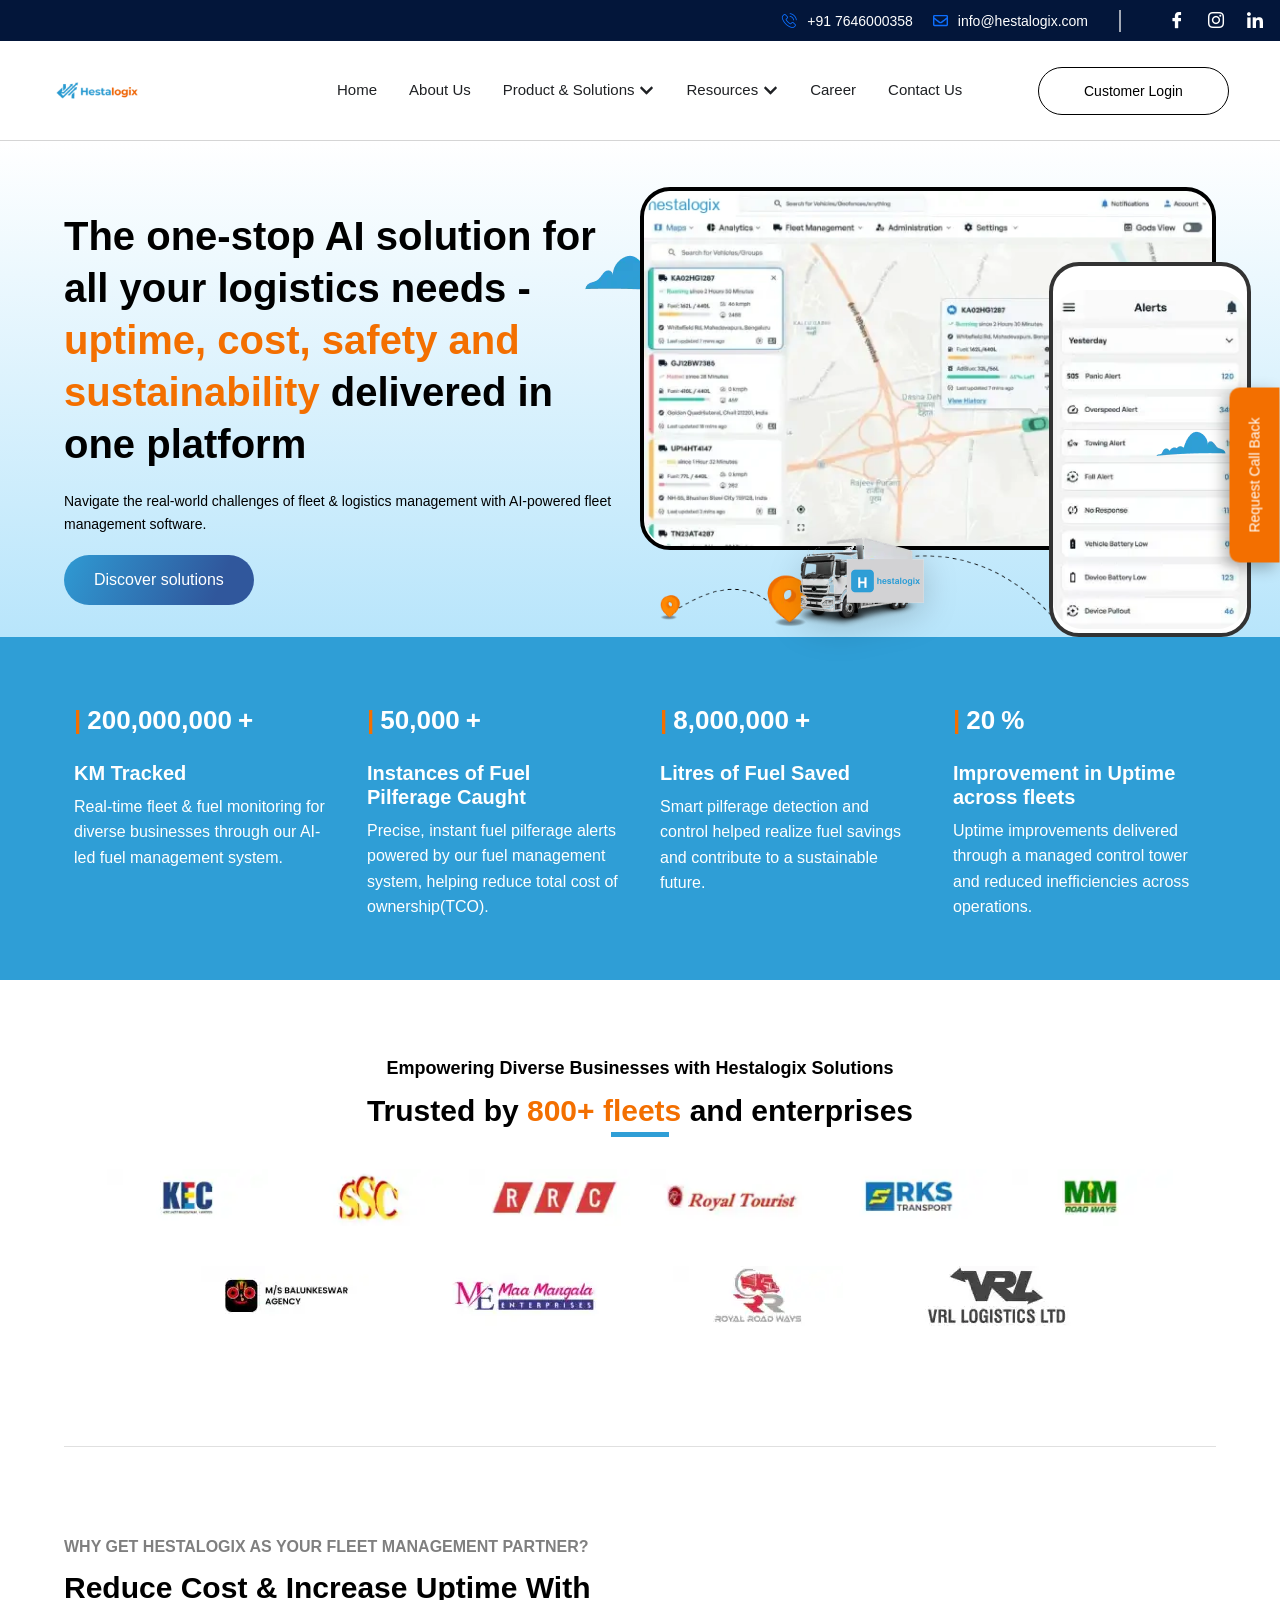
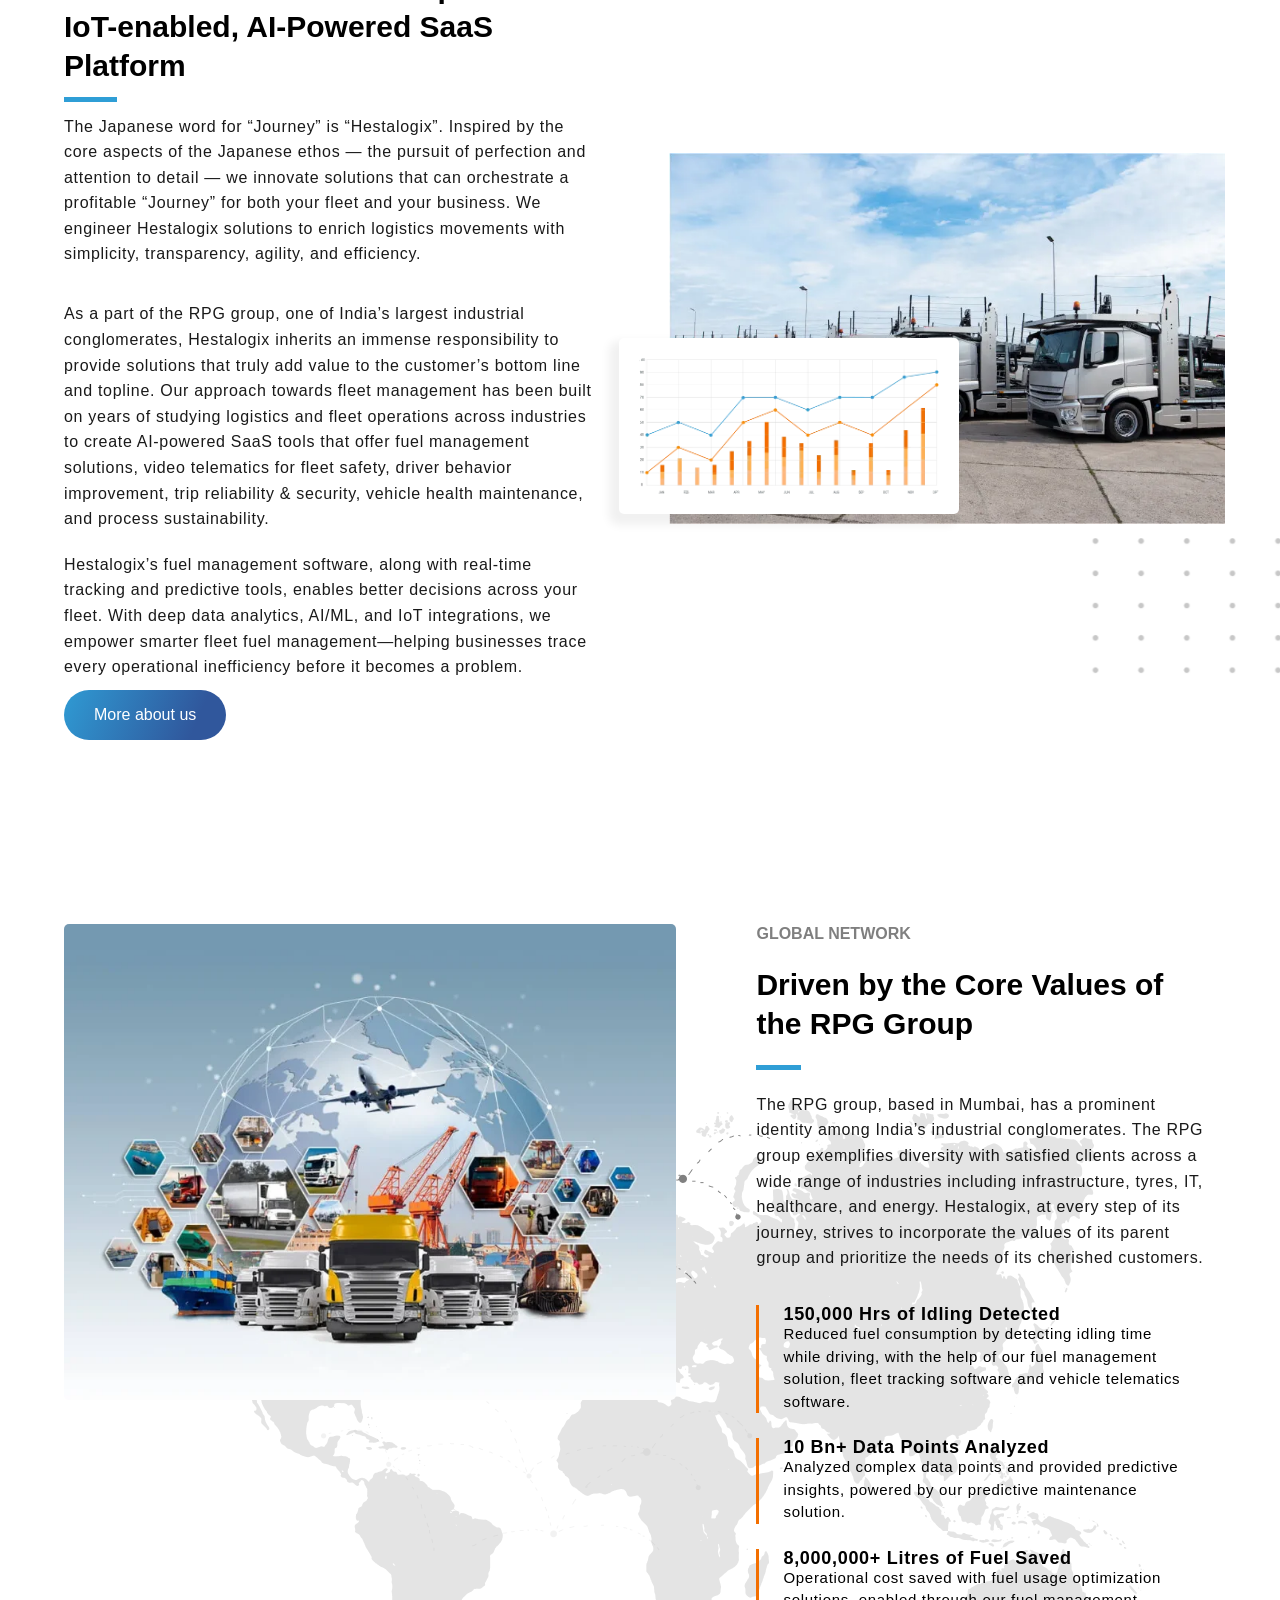
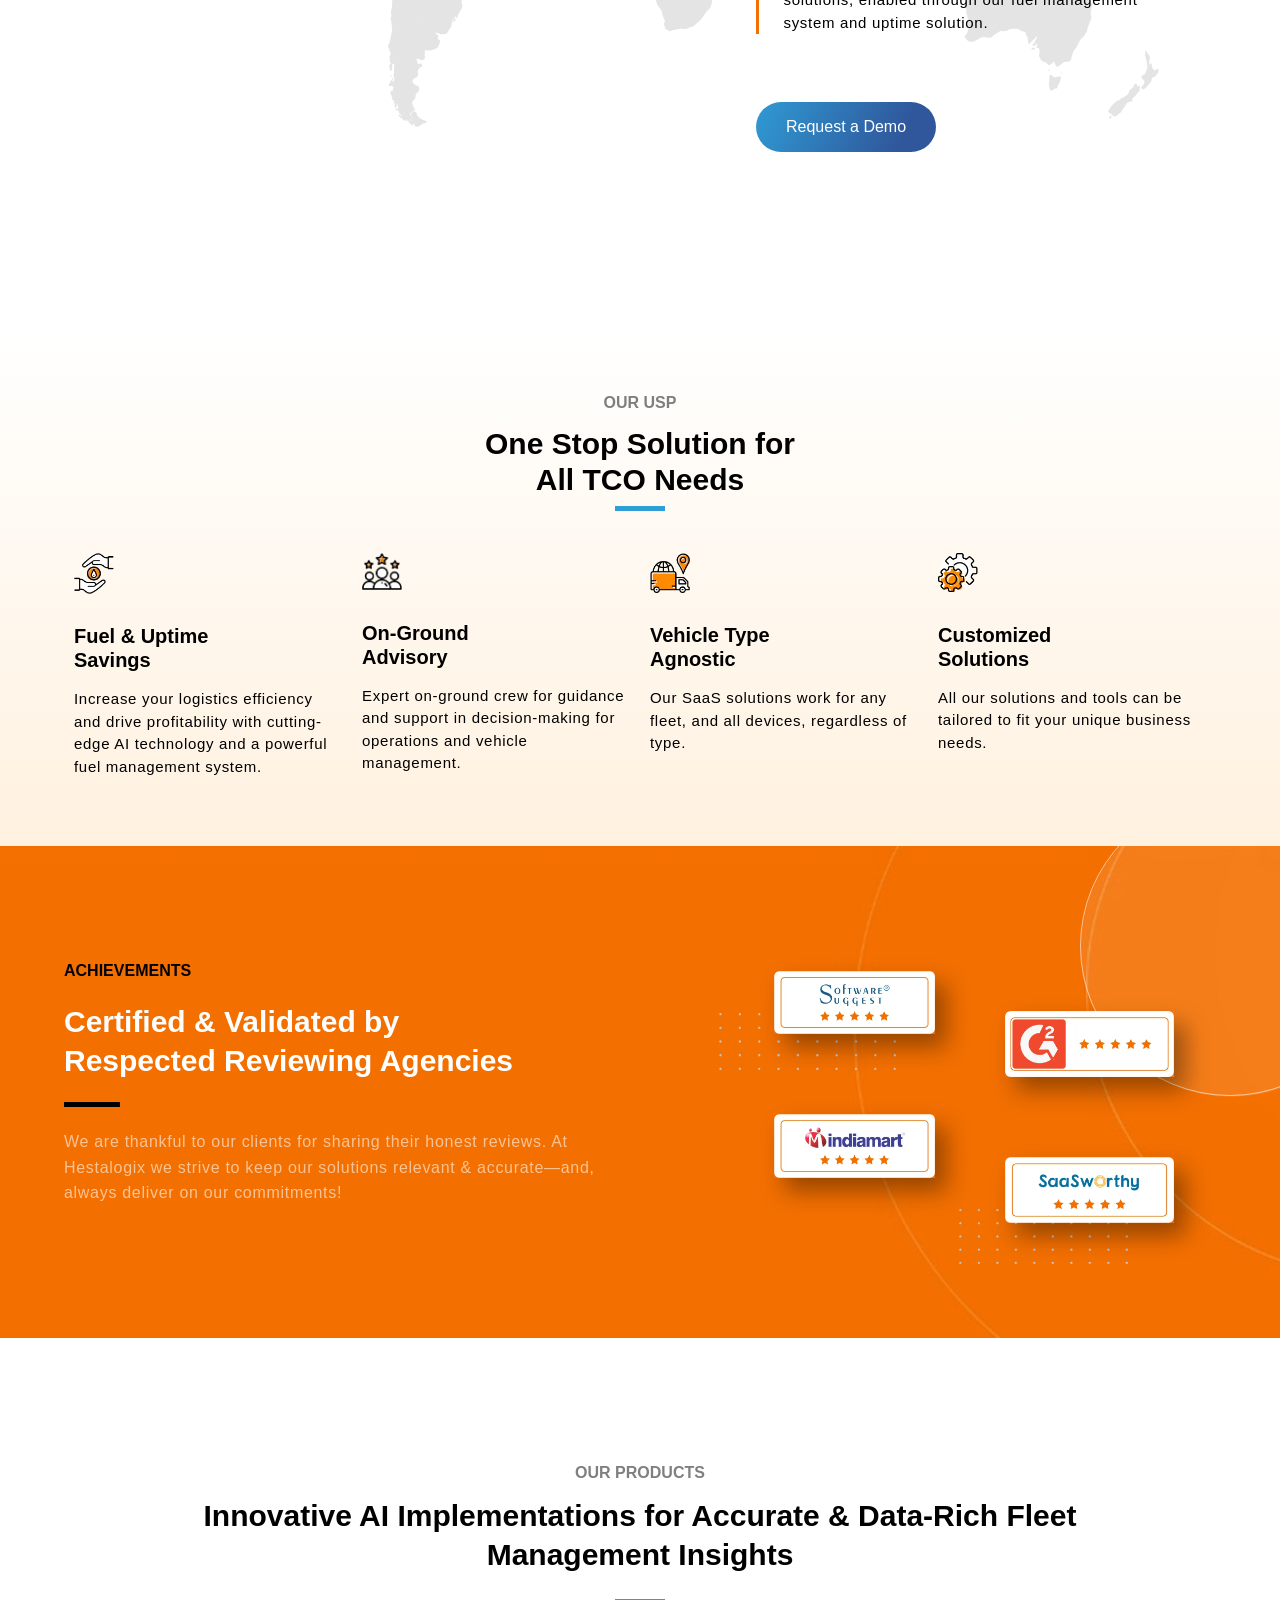
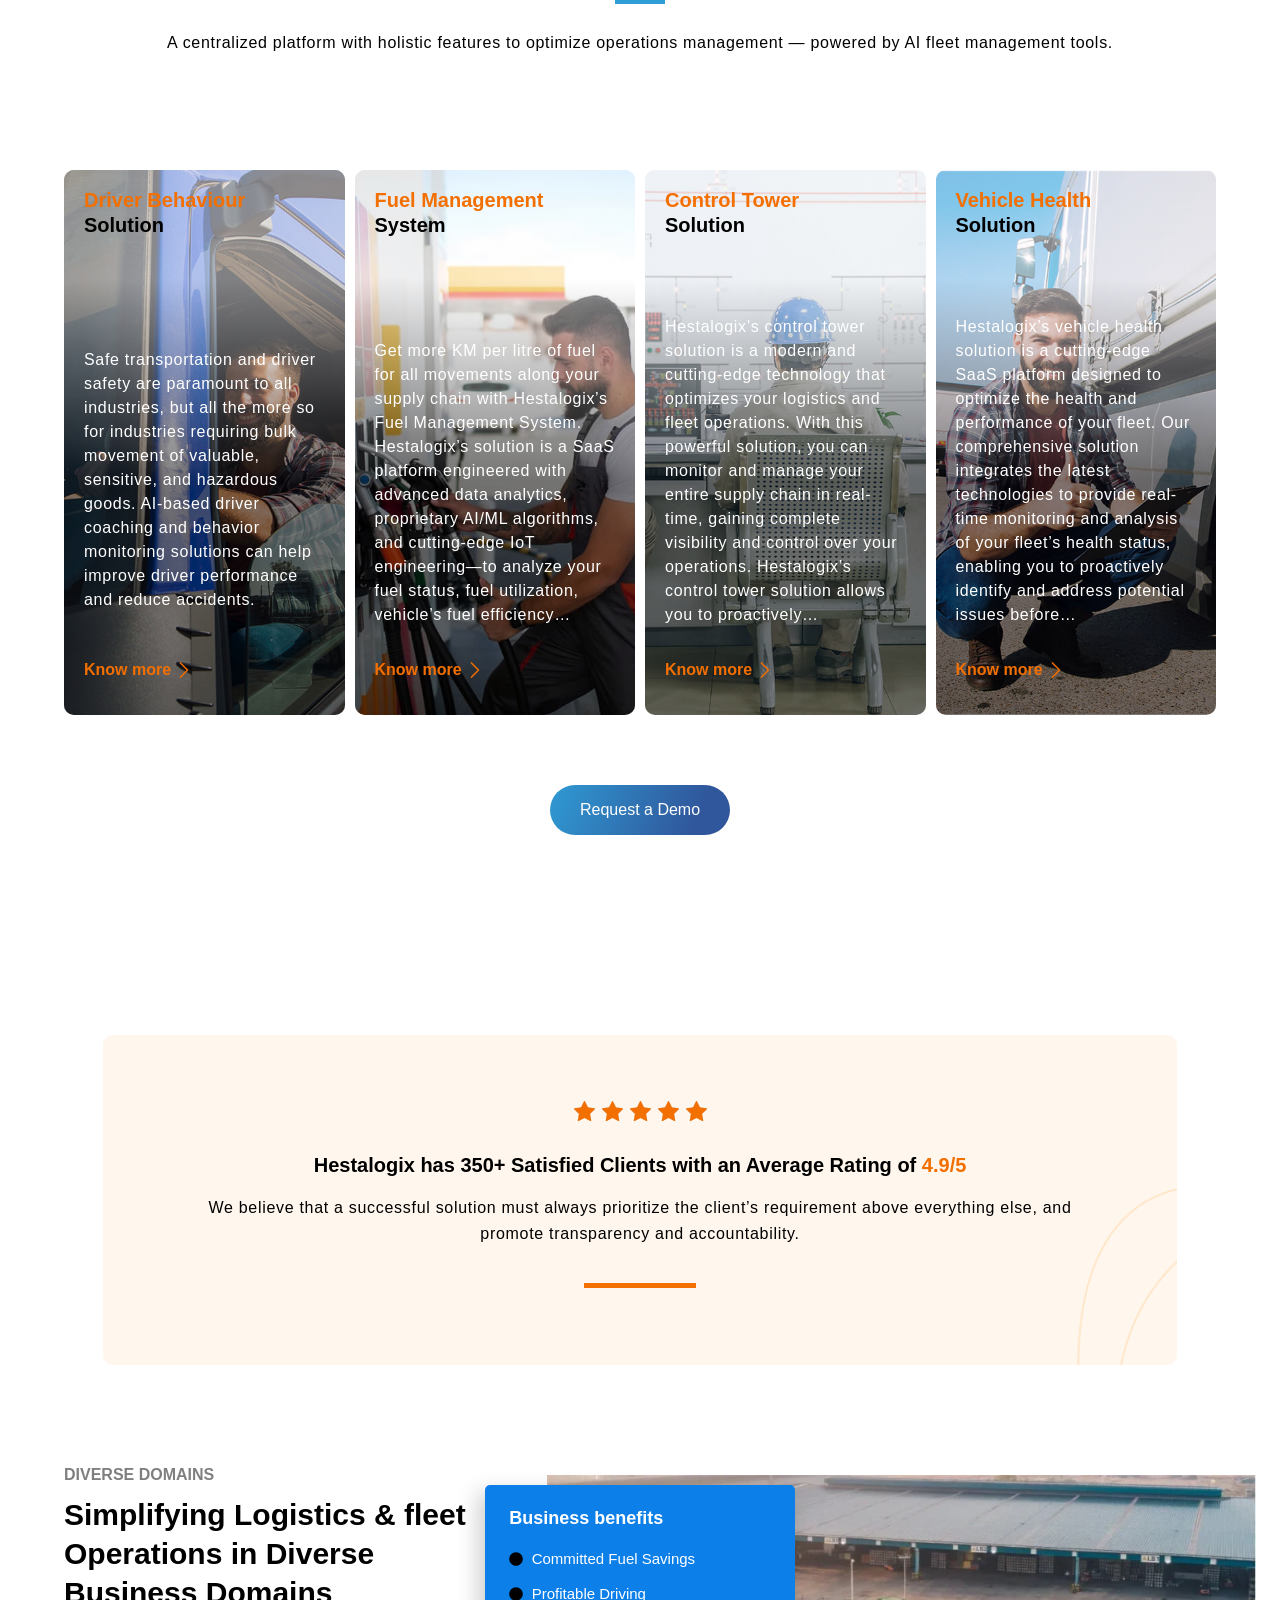
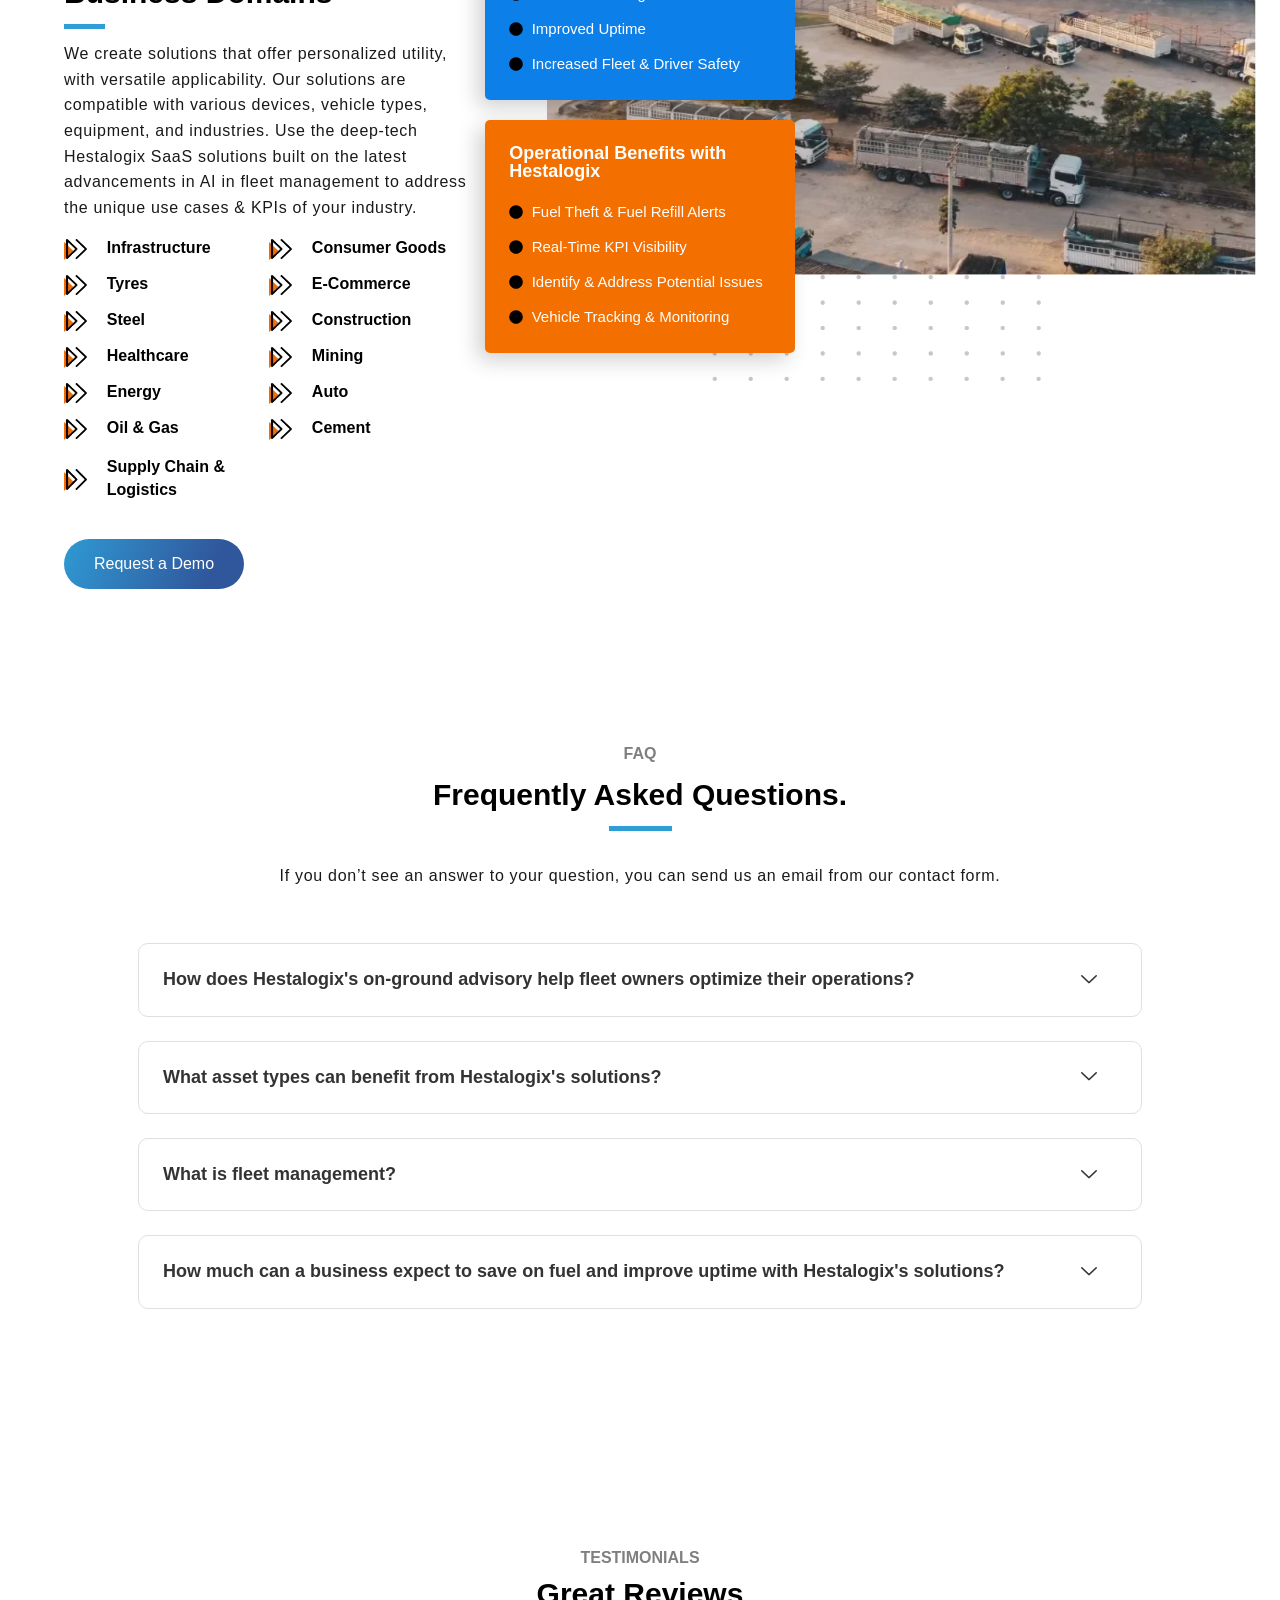
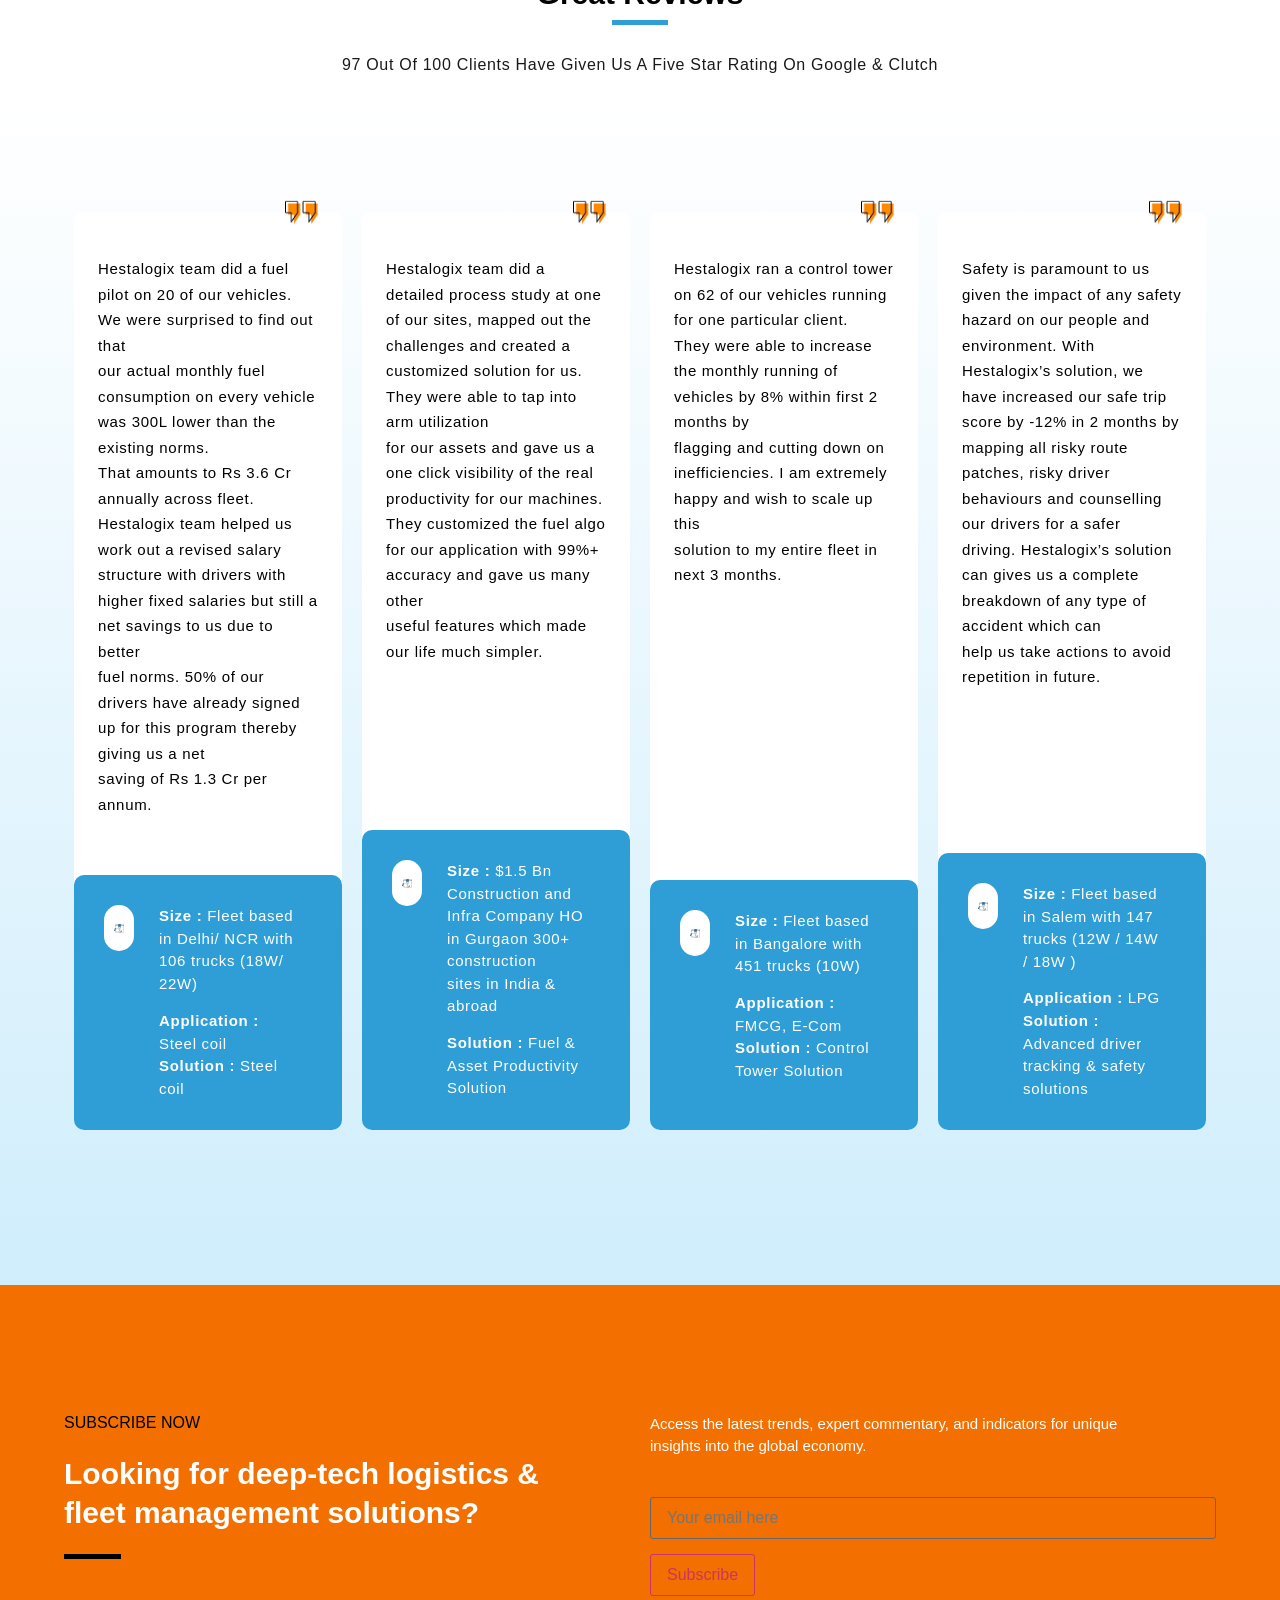
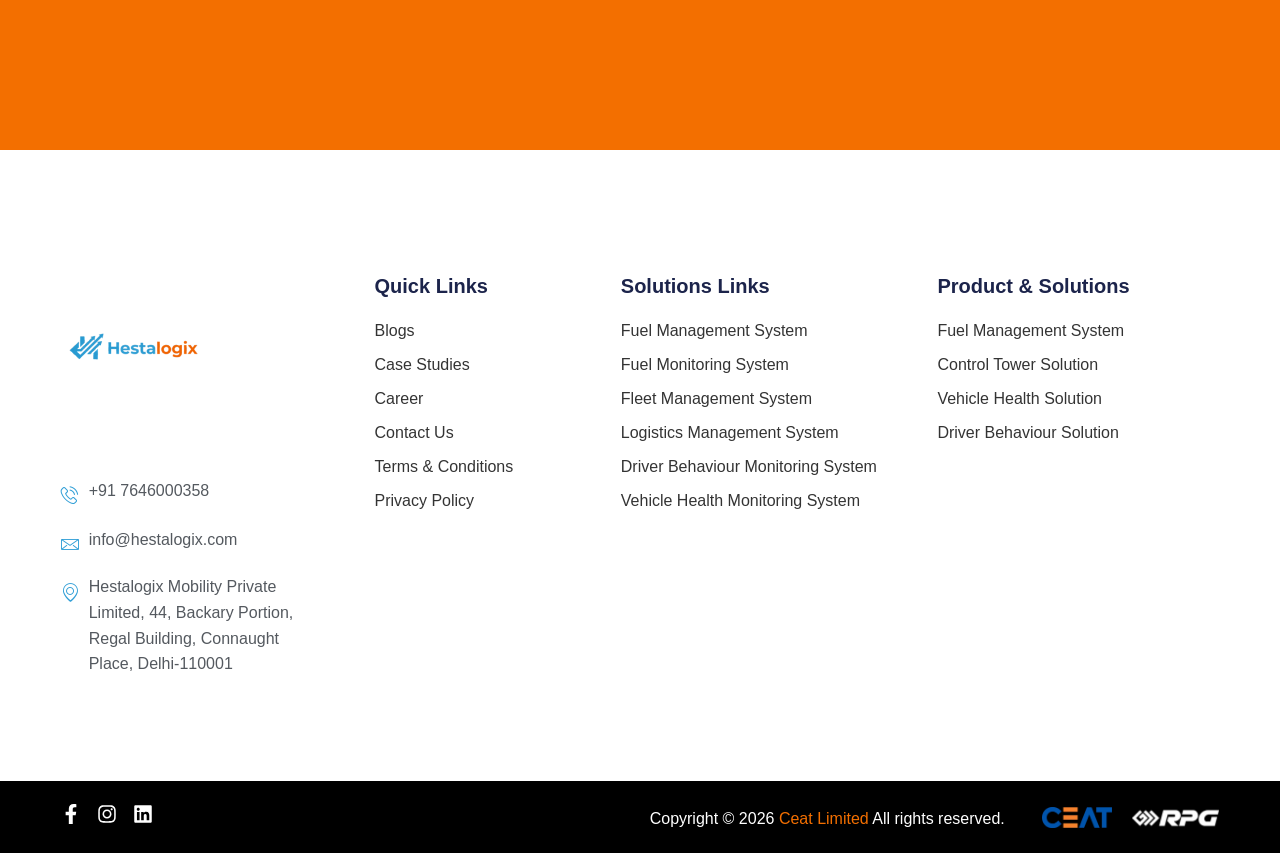
==== commit df740b62: "Update Hestalogix Mobility Limited to Hestalogix Mobility Private Limited across all pages" ====
--- a/index.html
+++ b/index.html
@@ -16,7 +16,7 @@
 <link as="image" href="images/Banner_truck.webp" imagesizes="" imagesrcset="" rel="preload"/>
 <link as="image" href="wp-content/uploads/2026/05/banner-location.webp" imagesizes="(max-width: 710px) 100vw, 710px" imagesrcset="wp-content/uploads/2026/05/banner-location.webp 710w, wp-content/uploads/2026/05/banner-location-300x40.webp 300w, wp-content/uploads/2026/05/banner-location-150x20.webp 150w" rel="preload"/>
 <link as="font" crossorigin="anonymous" fetchpriority="high" href="wp-content/plugins/elementskit-lite/modules/elementskit-icon-pack/assets/fonts/elementskit.woff" rel="preload" type="font/woff"/>
-<style id="flying-press-css">.gutenkit [class*=wp-block-gutenkit-]{box-sizing:border-box}.gutenkit [class*=wp-block-gutenkit-] img:not(.wp-block-gutenkit-advanced-image .gkit-image,.wp-block-gutenkit-pro-featured-image img,.wp-block-gutenkit-team img,.wp-block-gutenkit-image-comparison .gkit-image-comparison img-comparison-slider figure img,[draggable]){max-width:100%;height:auto}.gutenkit [class*=wp-block-gutenkit-] *{box-sizing:border-box}:where(.gutenkit [class*=wp-block-gutenkit-]:not(.wp-block-gutenkit-container,.wp-block-gutenkit-nav-menu-item,.wp-block-gutenkit-nav-menu-submenu,.alignfull,.wp-block-gutenkit-pro-stylish-list-item,.wp-block-gutenkit-table-builder-item)){width:100%}.gutenkit a:where(:not(.wp-element-button)):focus{text-decoration:none}[class*=wp-block-gutenkit-]{position:relative}.wpforms-container .wpforms-error-container,.wpforms-container .wpforms-error-noscript{color:#d63637;padding:10px 0 8px;font-weight:700}.wpforms-container .wpforms-error-container p,.wpforms-container .wpforms-error-noscript p{margin:0}div[style*="z-index: 2147483647"] div[style*="border-width: 11px"][style*="position: absolute"][style*="pointer-events: none"]{border-style:none}.wpforms-container .wpforms-recaptcha-container{clear:both;padding:0}.wpforms-container .wpforms-recaptcha-container iframe{width:100%;max-width:100%;display:block}@media only screen and (width<=600px){div.wpforms-container .wpforms-form .wpforms-field>*{max-width:100%}div.wpforms-container .wpforms-form .wpforms-field{padding-left:1px;padding-right:1px}div.wpforms-container .wpforms-form .wpforms-field input.wpforms-field-small,div.wpforms-container .wpforms-form .wpforms-field input.wpforms-field-medium,div.wpforms-container .wpforms-form .wpforms-field input.wpforms-field-large,div.wpforms-container .wpforms-form .wpforms-field select.wpforms-field-small,div.wpforms-container .wpforms-form .wpforms-field select.wpforms-field-medium,div.wpforms-container .wpforms-form .wpforms-field select.wpforms-field-large,div.wpforms-container .wpforms-form .wpforms-field .wpforms-field-row.wpforms-field-small,div.wpforms-container .wpforms-form .wpforms-field .wpforms-field-row.wpforms-field-medium,div.wpforms-container .wpforms-form .wpforms-field .wpforms-field-row.wpforms-field-large{max-width:100%}div.wpforms-container .wpforms-form .wpforms-field:not(.wpforms-field-phone):not(.wpforms-field-select-style-modern):not(.wpforms-field-radio):not(.wpforms-field-checkbox):not(.wpforms-field-layout):not(.wpforms-field-repeater){overflow-x:hidden}}.wpforms-container{margin-bottom:26px}.wpforms-container .wpforms-form *{word-break:break-word;box-sizing:border-box}.wpforms-container .wpforms-form .wpforms-field-label,.wpforms-container .wpforms-form .wpforms-field-sublabel,.wpforms-container .wpforms-form .wpforms-field-description,.wpforms-container .wpforms-form textarea,.wpforms-container .wpforms-form li,.wpforms-container .wpforms-form th{hyphens:auto}.wpforms-container ul,.wpforms-container ul li{background:0 0;border:0;margin:0}.wpforms-container .wpforms-submit-container{clear:both;position:relative}.wpforms-container .wpforms-submit-spinner{vertical-align:middle;margin-inline-start:15px;display:inline-block}.wpforms-container input.wpforms-field-medium,.wpforms-container select.wpforms-field-medium,.wpforms-container .wpforms-field-row.wpforms-field-medium,.wp-core-ui div.wpforms-container input.wpforms-field-medium,.wp-core-ui div.wpforms-container select.wpforms-field-medium,.wp-core-ui div.wpforms-container .wpforms-field-row.wpforms-field-medium{max-width:60%}.wpforms-container input.wpforms-field-large,.wpforms-container select.wpforms-field-large,.wpforms-container .wpforms-field-row.wpforms-field-large,.wp-core-ui div.wpforms-container input.wpforms-field-large,.wp-core-ui div.wpforms-container select.wpforms-field-large,.wp-core-ui div.wpforms-container .wpforms-field-row.wpforms-field-large{max-width:100%}.wpforms-container fieldset,.wp-core-ui div.wpforms-container fieldset{border:none;margin:0;padding:0;display:block}.wpforms-container .wpforms-field,.wp-core-ui div.wpforms-container .wpforms-field{padding:15px 0;position:relative}.wpforms-container .wpforms-field.wpforms-field-hidden,.wp-core-ui div.wpforms-container .wpforms-field.wpforms-field-hidden{padding:0;display:none}.wpforms-container .wpforms-field-label,.wp-core-ui div.wpforms-container .wpforms-field-label{word-break:break-word;word-wrap:break-word;font-style:normal;font-weight:700;display:block}.wpforms-container .wpforms-field-label-inline,.wp-core-ui div.wpforms-container .wpforms-field-label-inline{vertical-align:baseline;word-break:break-word;word-wrap:break-word;font-style:normal;font-weight:400;display:inline}.wpforms-container .wpforms-field-label.wpforms-label-hide,.wpforms-container .wpforms-field-sublabel.wpforms-sublabel-hide,.wp-core-ui div.wpforms-container .wpforms-field-label.wpforms-label-hide,.wp-core-ui div.wpforms-container .wpforms-field-sublabel.wpforms-sublabel-hide{clip:rect(0 0 0 0);width:1px;height:1px;margin:-1px;position:absolute;overflow:hidden}.wpforms-container .wpforms-required-label,.wp-core-ui div.wpforms-container .wpforms-required-label{color:var(--wpforms-label-error-color);font-weight:400}.wpforms-container input[type=date],.wpforms-container input[type=datetime],.wpforms-container input[type=datetime-local],.wpforms-container input[type=email],.wpforms-container input[type=month],.wpforms-container input[type=number],.wpforms-container input[type=password],.wpforms-container input[type=range],.wpforms-container input[type=search],.wpforms-container input[type=tel],.wpforms-container input[type=text],.wpforms-container input[type=time],.wpforms-container input[type=url],.wpforms-container input[type=week],.wpforms-container select,.wpforms-container textarea,.wp-core-ui div.wpforms-container input[type=date],.wp-core-ui div.wpforms-container input[type=datetime],.wp-core-ui div.wpforms-container input[type=datetime-local],.wp-core-ui div.wpforms-container input[type=email],.wp-core-ui div.wpforms-container input[type=month],.wp-core-ui div.wpforms-container input[type=number],.wp-core-ui div.wpforms-container input[type=password],.wp-core-ui div.wpforms-container input[type=range],.wp-core-ui div.wpforms-container input[type=search],.wp-core-ui div.wpforms-container input[type=tel],.wp-core-ui div.wpforms-container input[type=text],.wp-core-ui div.wpforms-container input[type=time],.wp-core-ui div.wpforms-container input[type=url],.wp-core-ui div.wpforms-container input[type=week],.wp-core-ui div.wpforms-container select,.wp-core-ui div.wpforms-container textarea{box-sizing:border-box;width:100%;margin:0;font-family:inherit;font-style:normal;font-weight:400;display:block}.wpforms-container input[type=date]:read-only,.wpforms-container input[type=datetime]:read-only,.wpforms-container input[type=datetime-local]:read-only,.wpforms-container input[type=email]:read-only,.wpforms-container input[type=month]:read-only,.wpforms-container input[type=number]:read-only,.wpforms-container input[type=password]:read-only,.wpforms-container input[type=range]:read-only,.wpforms-container input[type=search]:read-only,.wpforms-container input[type=tel]:read-only,.wpforms-container input[type=text]:read-only,.wpforms-container input[type=time]:read-only,.wpforms-container input[type=url]:read-only,.wpforms-container input[type=week]:read-only,.wpforms-container select:read-only,.wpforms-container textarea:read-only,.wp-core-ui div.wpforms-container input[type=date]:read-only,.wp-core-ui div.wpforms-container input[type=datetime]:read-only,.wp-core-ui div.wpforms-container input[type=datetime-local]:read-only,.wp-core-ui div.wpforms-container input[type=email]:read-only,.wp-core-ui div.wpforms-container input[type=month]:read-only,.wp-core-ui div.wpforms-container input[type=number]:read-only,.wp-core-ui div.wpforms-container input[type=password]:read-only,.wp-core-ui div.wpforms-container input[type=range]:read-only,.wp-core-ui div.wpforms-container input[type=search]:read-only,.wp-core-ui div.wpforms-container input[type=tel]:read-only,.wp-core-ui div.wpforms-container input[type=text]:read-only,.wp-core-ui div.wpforms-container input[type=time]:read-only,.wp-core-ui div.wpforms-container input[type=url]:read-only,.wp-core-ui div.wpforms-container input[type=week]:read-only,.wp-core-ui div.wpforms-container select:read-only,.wp-core-ui div.wpforms-container textarea:read-only{cursor:default}.wpforms-container textarea,.wp-core-ui div.wpforms-container textarea{resize:vertical}.wpforms-container input[type=checkbox],.wpforms-container input[type=radio],.wp-core-ui div.wpforms-container input[type=checkbox],.wp-core-ui div.wpforms-container input[type=radio]{vertical-align:baseline;width:16px;height:16px;margin:2px 10px 0 3px;font-style:normal;font-weight:400;display:inline-block}.wpforms-container .wpforms-field{float:none;clear:both}.wpforms-container textarea{line-height:1.3}.wpforms-container textarea.wpforms-field-medium{height:120px}.wpforms-container textarea.wpforms-field-large{height:220px}html{-webkit-text-size-adjust:100%;line-height:1.15}*,:after,:before{box-sizing:border-box}body{color:#333;-webkit-font-smoothing:antialiased;-moz-osx-font-smoothing:grayscale;background-color:#fff;margin:0;font-family:-apple-system,BlinkMacSystemFont,Segoe UI,Roboto,Helvetica Neue,Arial,Noto Sans,sans-serif,Apple Color Emoji,Segoe UI Emoji,Segoe UI Symbol,Noto Color Emoji;font-size:1rem;font-weight:400;line-height:1.5}h1,h2,h3,h4,h5,h6{color:inherit;margin-block:.5rem 1rem;font-family:inherit;font-weight:500;line-height:1.2}h1{font-size:2.5rem}h2{font-size:2rem}h3{font-size:1.75rem}p{margin-block:0 .9rem}a{color:#c36;background-color:#fff0;text-decoration:none}a:active,a:hover{color:#336}a:not([href]):not([tabindex]),a:not([href]):not([tabindex]):focus,a:not([href]):not([tabindex]):hover{color:inherit;text-decoration:none}a:not([href]):not([tabindex]):focus{outline:0}b,strong{font-weight:bolder}img{border-style:none;max-width:100%;height:auto}@media print{*,:after,:before{box-shadow:none!important;color:#000!important;text-shadow:none!important;background:0 0!important}a,a:visited{text-decoration:underline}a[href]:after{content:" (" attr(href) ")"}a[href^=\#]:after,a[href^=javascript\:]:after{content:""}img,tr{-moz-column-break-inside:avoid;break-inside:avoid}h2,h3,p{orphans:3;widows:3}h2,h3{-moz-column-break-after:avoid;break-after:avoid}}label{vertical-align:middle;line-height:1;display:inline-block}button,input,optgroup,select,textarea{margin:0;font-family:inherit;font-size:1rem;line-height:1.5}input[type=date],input[type=email],input[type=number],input[type=password],input[type=search],input[type=tel],input[type=text],input[type=url],select,textarea{border:1px solid #666;border-radius:3px;width:100%;padding:.5rem 1rem;transition:all .3s}input[type=date]:focus,input[type=email]:focus,input[type=number]:focus,input[type=password]:focus,input[type=search]:focus,input[type=tel]:focus,input[type=text]:focus,input[type=url]:focus,select:focus,textarea:focus{border-color:#333}button,input{overflow:visible}button,select{text-transform:none}[type=button],[type=reset],[type=submit],button{-webkit-appearance:button;width:auto}[type=button],[type=submit],button{color:#c36;text-align:center;-webkit-user-select:none;-moz-user-select:none;user-select:none;white-space:nowrap;background-color:#fff0;border:1px solid #c36;border-radius:3px;padding:.5rem 1rem;font-size:1rem;font-weight:400;transition:all .3s;display:inline-block}[type=button]:focus:not(:focus-visible),[type=submit]:focus:not(:focus-visible),button:focus:not(:focus-visible){outline:none}[type=button]:focus,[type=button]:hover,[type=submit]:focus,[type=submit]:hover,button:focus,button:hover{color:#fff;background-color:#c36;text-decoration:none}[type=button]:not(:disabled),[type=submit]:not(:disabled),button:not(:disabled){cursor:pointer}fieldset{padding:.35em .75em .625em}legend{box-sizing:border-box;color:inherit;white-space:normal;max-width:100%;padding:0;display:table}textarea{resize:vertical;overflow:auto}[type=checkbox],[type=radio]{box-sizing:border-box;padding:0}[type=number]::-webkit-inner-spin-button,[type=number]::-webkit-outer-spin-button{height:auto}[type=search]{-webkit-appearance:textfield;outline-offset:-2px}[type=search]::-webkit-search-decoration{-webkit-appearance:none}::-webkit-file-upload-button{-webkit-appearance:button;font:inherit}dd,dl,dt,li,ol,ul{vertical-align:baseline;background:#fff0;border:0;outline:0;margin-block:0;font-size:100%}.comments-area a,.page-content a{text-decoration:underline}.page-header .entry-title,.site-footer .footer-inner,.site-footer:not(.dynamic-footer),.site-header .header-inner,.site-header:not(.dynamic-header),body:not([class*=elementor-page-]) .site-main{width:100%;margin-inline:auto}@media (width<=575px){.page-header .entry-title,.site-footer .footer-inner,.site-footer:not(.dynamic-footer),.site-header .header-inner,.site-header:not(.dynamic-header),body:not([class*=elementor-page-]) .site-main{padding-inline:10px}}@media (width>=576px){.page-header .entry-title,.site-footer .footer-inner,.site-footer:not(.dynamic-footer),.site-header .header-inner,.site-header:not(.dynamic-header),body:not([class*=elementor-page-]) .site-main{max-width:500px}}@media (width>=768px){.page-header .entry-title,.site-footer .footer-inner,.site-footer:not(.dynamic-footer),.site-header .header-inner,.site-header:not(.dynamic-header),body:not([class*=elementor-page-]) .site-main{max-width:600px}}@media (width>=992px){.page-header .entry-title,.site-footer .footer-inner,.site-footer:not(.dynamic-footer),.site-header .header-inner,.site-header:not(.dynamic-header),body:not([class*=elementor-page-]) .site-main{max-width:800px}}@media (width>=1200px){.page-header .entry-title,.site-footer .footer-inner,.site-footer:not(.dynamic-footer),.site-header .header-inner,.site-header:not(.dynamic-header),body:not([class*=elementor-page-]) .site-main{max-width:1140px}}:root{--direction-multiplier:1}body.rtl,html[dir=rtl]{--direction-multiplier:-1}.elementor-screen-only,.screen-reader-text,.screen-reader-text span,.ui-helper-hidden-accessible{clip:rect(0,0,0,0);border:0;width:1px;height:1px;margin:-1px;padding:0;position:absolute;top:-10000em;overflow:hidden}.elementor *,.elementor :after,.elementor :before{box-sizing:border-box}.elementor a{box-shadow:none;text-decoration:none}.elementor img{box-shadow:none;border:none;border-radius:0;max-width:100%;height:auto}.elementor .elementor-widget:not(.elementor-widget-text-editor):not(.elementor-widget-theme-post-content) figure{margin:0}.elementor embed,.elementor iframe,.elementor object,.elementor video{border:none;width:100%;max-width:100%;margin:0;line-height:1}.e-con-inner>.elementor-element.elementor-absolute,.e-con>.elementor-element.elementor-absolute,.elementor-widget-wrap>.elementor-element.elementor-absolute{position:absolute}.elementor-element.elementor-absolute,.elementor-element.elementor-fixed{z-index:1}.elementor-element{--flex-direction:initial;--flex-wrap:initial;--justify-content:initial;--align-items:initial;--align-content:initial;--gap:initial;--flex-basis:initial;--flex-grow:initial;--flex-shrink:initial;--order:initial;--align-self:initial;align-self:var(--align-self);flex-basis:var(--flex-basis);flex-grow:var(--flex-grow);flex-shrink:var(--flex-shrink);order:var(--order)}.elementor-element:where(.e-con-full,.elementor-widget){align-content:var(--align-content);align-items:var(--align-items);flex-direction:var(--flex-direction);flex-wrap:var(--flex-wrap);gap:var(--row-gap) var(--column-gap);justify-content:var(--justify-content)}.elementor-invisible{visibility:hidden}.elementor-align-center{text-align:center}.elementor-align-right{text-align:right}.elementor-align-center .elementor-button,.elementor-align-left .elementor-button,.elementor-align-right .elementor-button{width:auto}@media (width<=767px){.elementor-mobile-align-justify .elementor-button{width:100%}}@keyframes eicon-spin{0%{transform:rotate(0)}}.elementor-widget{position:relative}.elementor-widget:not(:last-child).elementor-absolute,.elementor-widget:not(:last-child).elementor-widget__width-auto,.elementor-widget:not(:last-child).elementor-widget__width-initial{margin-block-end:0}.elementor-grid{grid-column-gap:var(--grid-column-gap);grid-row-gap:var(--grid-row-gap);display:grid}.elementor-grid .elementor-grid-item{min-width:0}.elementor-grid-0 .elementor-grid{width:100%;word-spacing:var(--grid-column-gap);margin-block-end:calc(-1 * var(--grid-row-gap));display:inline-block}.elementor-grid-0 .elementor-grid .elementor-grid-item{word-break:break-word;margin-block-end:var(--grid-row-gap);display:inline-block}@media (width>=1367px){#elementor-device-mode:after{content:"desktop"}}@media (width>=2400px){#elementor-device-mode:after{content:"widescreen"}}@media (width<=1366px){#elementor-device-mode:after{content:"laptop"}}@media (width<=1200px){#elementor-device-mode:after{content:"tablet_extra"}}@media (width<=1024px){#elementor-device-mode:after{content:"tablet"}}@media (width<=880px){#elementor-device-mode:after{content:"mobile_extra"}}@media (width<=767px){#elementor-device-mode:after{content:"mobile"}}@media (prefers-reduced-motion:no-preference){html{scroll-behavior:smooth}}.e-con{--border-radius:0;--border-top-width:0px;--border-right-width:0px;--border-bottom-width:0px;--border-left-width:0px;--border-style:initial;--border-color:initial;--container-widget-width:100%;--container-widget-height:initial;--container-widget-flex-grow:0;--container-widget-align-self:initial;--content-width:min(100%,var(--container-max-width,1140px));--width:100%;--min-height:initial;--height:auto;--text-align:initial;--margin-top:0px;--margin-right:0px;--margin-bottom:0px;--margin-left:0px;--padding-top:var(--container-default-padding-top,10px);--padding-right:var(--container-default-padding-right,10px);--padding-bottom:var(--container-default-padding-bottom,10px);--padding-left:var(--container-default-padding-left,10px);--position:relative;--z-index:revert;--overflow:visible;--gap:var(--widgets-spacing,20px);--row-gap:var(--widgets-spacing-row,20px);--column-gap:var(--widgets-spacing-column,20px);--overlay-mix-blend-mode:initial;--overlay-opacity:1;--overlay-transition:.3s;--e-con-grid-template-columns:repeat(3,1fr);--e-con-grid-template-rows:repeat(2,1fr);border-radius:var(--border-radius);height:var(--height);min-height:var(--min-height);min-width:0;overflow:var(--overflow);position:var(--position);width:var(--width);z-index:var(--z-index);--flex-wrap-mobile:wrap}.e-con:where(:not(.e-div-block-base)){transition:background var(--background-transition,.3s),border var(--border-transition,.3s),box-shadow var(--border-transition,.3s),transform var(--e-con-transform-transition-duration,.4s)}.e-con{--margin-block-start:var(--margin-top);--margin-block-end:var(--margin-bottom);--margin-inline-start:var(--margin-left);--margin-inline-end:var(--margin-right);--padding-inline-start:var(--padding-left);--padding-inline-end:var(--padding-right);--padding-block-start:var(--padding-top);--padding-block-end:var(--padding-bottom);--border-block-start-width:var(--border-top-width);--border-block-end-width:var(--border-bottom-width);--border-inline-start-width:var(--border-left-width);--border-inline-end-width:var(--border-right-width);margin-block-start:var(--margin-block-start);margin-block-end:var(--margin-block-end);margin-inline-start:var(--margin-inline-start);margin-inline-end:var(--margin-inline-end);padding-inline-start:var(--padding-inline-start);padding-inline-end:var(--padding-inline-end)}.e-con.e-flex{--flex-direction:column;--flex-basis:auto;--flex-grow:0;--flex-shrink:1;flex:var(--flex-grow) var(--flex-shrink) var(--flex-basis)}.e-con-full,.e-con>.e-con-inner{text-align:var(--text-align);padding-block-start:var(--padding-block-start);padding-block-end:var(--padding-block-end)}.e-con-full.e-flex,.e-con.e-flex>.e-con-inner{flex-direction:var(--flex-direction)}.e-con,.e-con>.e-con-inner{display:var(--display)}.e-con.e-grid{--grid-justify-content:start;--grid-align-content:start;--grid-auto-flow:row}.e-con.e-grid,.e-con.e-grid>.e-con-inner{align-content:var(--grid-align-content);align-items:var(--align-items);grid-auto-flow:var(--grid-auto-flow);grid-template-columns:var(--e-con-grid-template-columns);grid-template-rows:var(--e-con-grid-template-rows);justify-content:var(--grid-justify-content);justify-items:var(--justify-items)}.e-con-boxed.e-flex{flex-flow:column;place-content:normal;align-items:normal}.e-con-boxed.e-grid{justify-items:legacy;grid-template-rows:1fr;grid-template-columns:1fr}.e-con-boxed{gap:initial;text-align:initial}.e-con.e-flex>.e-con-inner{align-content:var(--align-content);align-items:var(--align-items);flex:auto;flex-wrap:var(--flex-wrap);align-self:auto;justify-content:var(--justify-content)}.e-con.e-grid>.e-con-inner{align-items:var(--align-items);justify-items:var(--justify-items)}.e-con>.e-con-inner{gap:var(--row-gap) var(--column-gap);height:100%;max-width:var(--content-width);width:100%;margin:0 auto;padding-inline:0}:is(.elementor-section-wrap,[data-elementor-id])>.e-con{--margin-left:auto;--margin-right:auto;max-width:min(100%,var(--width))}:is([data-widget_type=e-component\.default],[data-widget_type=e-component\.default]>.elementor-section-wrap)>.e-con{--margin-right:0px;--margin-left:0px}.e-con .elementor-widget.elementor-widget{margin-block-end:0}.e-con:before,.e-con>.elementor-background-slideshow:before,.e-con>.elementor-motion-effects-container>.elementor-motion-effects-layer:before,:is(.e-con,.e-con>.e-con-inner)>.elementor-background-video-container:before{border-block-end-width:var(--border-block-end-width);border-block-start-width:var(--border-block-start-width);border-color:var(--border-color);border-inline-end-width:var(--border-inline-end-width);border-inline-start-width:var(--border-inline-start-width);border-radius:var(--border-radius);border-style:var(--border-style);content:var(--background-overlay);height:max(100% + var(--border-top-width) + var(--border-bottom-width),100%);left:calc(0px - var(--border-left-width));mix-blend-mode:var(--overlay-mix-blend-mode);opacity:var(--overlay-opacity);top:calc(0px - var(--border-top-width));transition:var(--overlay-transition,.3s);width:max(100% + var(--border-left-width) + var(--border-right-width),100%);display:block;position:absolute}.e-con:before{transition:background var(--overlay-transition,.3s),border-radius var(--border-transition,.3s),opacity var(--overlay-transition,.3s)}.e-con .elementor-widget{min-width:0}.e-con>.e-con-inner>.elementor-widget>.elementor-widget-container,.e-con>.elementor-widget>.elementor-widget-container{height:100%}.e-con.e-con>.e-con-inner>.elementor-widget,.elementor.elementor .e-con>.elementor-widget{max-width:100%}.e-con .elementor-widget:not(:last-child){--kit-widget-spacing:0px}@media (width<=767px){.e-con.e-flex{--width:100%;--flex-wrap:var(--flex-wrap-mobile)}}.elementor-element:where(:not(.e-con)):where(:not(.e-div-block-base)) .elementor-widget-container,.elementor-element:where(:not(.e-con)):where(:not(.e-div-block-base)):not(:has(.elementor-widget-container)){transition:background .3s,border .3s,border-radius .3s,box-shadow .3s,transform var(--e-transform-transition-duration,.4s)}.elementor-heading-title{margin:0;padding:0;line-height:1}.elementor-button{color:#fff;fill:#fff;text-align:center;background-color:#69727d;border-radius:3px;padding:12px 24px;font-size:15px;line-height:1;transition:all .3s;display:inline-block}.elementor-button:focus,.elementor-button:hover,.elementor-button:visited{color:#fff}.elementor-button-content-wrapper{flex-direction:row;justify-content:center;gap:5px;display:flex}.elementor-button-icon{align-items:center;display:flex}.elementor-button-icon svg{width:1em;height:auto}.elementor-button-icon .e-font-icon-svg{height:1em}.elementor-button-text{display:inline-block}.elementor-button span{text-decoration:inherit}.elementor-icon{color:#69727d;text-align:center;font-size:50px;line-height:1;transition:all .3s;display:inline-block}.elementor-icon:hover{color:#69727d}.elementor-icon i,.elementor-icon svg{width:1em;height:1em;display:block;position:relative}.elementor-icon i:before,.elementor-icon svg:before{position:absolute;left:50%;transform:translate(-50%)}.elementor-shape-rounded .elementor-icon{border-radius:10%}.e-transform .elementor-widget-container,.e-transform:not(:has(.elementor-widget-container)){transform:perspective(var(--e-transform-perspective,0)) rotate(var(--e-transform-rotateZ,0)) rotateX(var(--e-transform-rotateX,0)) rotateY(var(--e-transform-rotateY,0)) translate(var(--e-transform-translate,0)) translateX(var(--e-transform-translateX,0)) translateY(var(--e-transform-translateY,0)) scaleX(calc(var(--e-transform-flipX,1) * var(--e-transform-scaleX,var(--e-transform-scale,1)))) scaleY(calc(var(--e-transform-flipY,1) * var(--e-transform-scaleY,var(--e-transform-scale,1)))) skewX(var(--e-transform-skewX,0)) skewY(var(--e-transform-skewY,0));transform-origin:var(--e-transform-origin-y) var(--e-transform-origin-x)}.e-con.e-transform{transform:perspective(var(--e-con-transform-perspective,0)) rotate(var(--e-con-transform-rotateZ,0)) rotateX(var(--e-con-transform-rotateX,0)) rotateY(var(--e-con-transform-rotateY,0)) translate(var(--e-con-transform-translate,0)) translateX(var(--e-con-transform-translateX,0)) translateY(var(--e-con-transform-translateY,0)) scaleX(calc(var(--e-con-transform-flipX,1) * var(--e-con-transform-scaleX,var(--e-con-transform-scale,1)))) scaleY(calc(var(--e-con-transform-flipY,1) * var(--e-con-transform-scaleY,var(--e-con-transform-scale,1)))) skewX(var(--e-con-transform-skewX,0)) skewY(var(--e-con-transform-skewY,0));transform-origin:var(--e-con-transform-origin-y) var(--e-con-transform-origin-x)}.animated{animation-duration:1.25s}.animated.animated-slow{animation-duration:2s}.animated.animated-fast{animation-duration:.75s}.animated.infinite{animation-iteration-count:infinite}.animated.reverse{animation-direction:reverse;animation-fill-mode:forwards}@media (prefers-reduced-motion:reduce){.animated{animation:none!important}html *{transition-duration:0s!important;transition-delay:0s!important}}@media (width<=767px){.elementor .elementor-hidden-mobile,.elementor .elementor-hidden-phone{display:none}}@media (width>=768px) and (width<=880px){.elementor .elementor-hidden-mobile_extra{display:none}}@media (width>=881px) and (width<=1024px){.elementor .elementor-hidden-tablet{display:none}}@media (width>=1025px) and (width<=1200px){.elementor .elementor-hidden-tablet_extra{display:none}}@media (width>=1201px) and (width<=1366px){.elementor .elementor-hidden-laptop{display:none}}@media (width>=1367px) and (width<=2399px){.elementor .elementor-hidden-desktop{display:none}}@media (width>=2400px){.elementor .elementor-hidden-widescreen{display:none}}.elementor-kit-5{--e-global-color-primary:#2f9ed6;--e-global-color-secondary:#54595f;--e-global-color-text:#7a7a7a;--e-global-color-accent:#61ce70;--e-global-typography-primary-font-family:"Roboto";--e-global-typography-primary-font-weight:600;--e-global-typography-secondary-font-family:"Roboto Slab";--e-global-typography-secondary-font-weight:400;--e-global-typography-text-font-family:"Roboto";--e-global-typography-text-font-weight:400;--e-global-typography-accent-font-family:"Roboto";--e-global-typography-accent-font-weight:500}.e-con{--container-max-width:1300px}.elementor-widget:not(:last-child){margin-block-end:20px}.elementor-element{--widgets-spacing:20px 20px;--widgets-spacing-row:20px;--widgets-spacing-column:20px}@media (width<=1024px){.e-con{--container-max-width:1024px}}@media (width<=767px){.e-con{--container-max-width:767px}}.elementor-widget-icon-box .elementor-icon-box-wrapper{text-align:center;flex-direction:column;display:flex}.elementor-widget-icon-box .elementor-icon-box-icon{flex:none;line-height:0;display:inline-block}.elementor-widget-icon-box .elementor-icon-box-content{flex-grow:1;width:100%}.elementor-widget-icon-box .elementor-icon-box-title a{color:inherit}.elementor-widget-icon-box.elementor-position-inline-start .elementor-icon-box-wrapper{text-align:start;flex-direction:row}@media (width<=767px){.elementor-widget-icon-box.elementor-mobile-position-inline-start .elementor-icon-box-wrapper{text-align:start;flex-direction:row}}.elementor-widget-heading .elementor-heading-title[class*=elementor-size-]>a{color:inherit;font-size:inherit;line-height:inherit}.elementor-widget-image{text-align:center}.elementor-widget-image a{display:inline-block}.elementor-widget-image a img[src$=\.svg]{width:48px}.elementor-widget-image img{vertical-align:middle;display:inline-block}.elementor-widget-image-box .elementor-image-box-content{width:100%}@media (width>=768px){.elementor-widget-image-box.elementor-position-left .elementor-image-box-wrapper,.elementor-widget-image-box.elementor-position-right .elementor-image-box-wrapper{display:flex}.elementor-widget-image-box.elementor-position-left .elementor-image-box-wrapper{text-align:start;flex-direction:row}[dir=rtl] .elementor-widget-image-box.elementor-position-left .elementor-image-box-wrapper{flex-direction:row-reverse}.elementor-widget-image-box.elementor-position-top .elementor-image-box-img{margin:auto}.elementor-widget-image-box.elementor-vertical-align-middle .elementor-image-box-wrapper{align-items:center}}@media (width<=767px){.elementor-widget-image-box .elementor-image-box-img{margin-bottom:15px;margin-inline:auto!important}}.elementor-widget-image-box .elementor-image-box-img{display:inline-block}.elementor-widget-image-box .elementor-image-box-img img{line-height:0;display:block}.elementor-widget-image-box .elementor-image-box-title a{color:inherit}.elementor-widget-image-box .elementor-image-box-wrapper{text-align:center}.elementor-widget-image-box .elementor-image-box-description{margin:0}.elementor-widget-n-menu{--n-menu-direction:column;--n-menu-wrapper-display:flex;--n-menu-heading-justify-content:initial;--n-menu-title-color-normal:#1f2124;--n-menu-title-color-active:#58d0f5;--n-menu-icon-color:var(--n-menu-title-color-normal);--n-menu-icon-color-active:var(--n-menu-title-color-active);--n-menu-icon-color-hover:var(--n-menu-title-color-hover);--n-menu-title-normal-color-dropdown:var(--n-menu-title-color-normal);--n-menu-title-active-color-dropdown:var(--n-menu-title-color-active);--n-menu-title-hover-color-fallback:#1f2124;--n-menu-title-font-size:1rem;--n-menu-title-justify-content:initial;--n-menu-title-flex-grow:initial;--n-menu-title-justify-content-mobile:initial;--n-menu-title-space-between:0px;--n-menu-title-distance-from-content:0px;--n-menu-title-color-hover:#1f2124;--n-menu-title-padding:.5rem 1rem;--n-menu-title-transition:.3s;--n-menu-title-line-height:1.5;--n-menu-title-order:initial;--n-menu-title-direction:initial;--n-menu-title-align-items:center;--n-menu-toggle-align:center;--n-menu-toggle-icon-wrapper-animation-duration:.5s;--n-menu-toggle-icon-hover-duration:.5s;--n-menu-toggle-icon-size:20px;--n-menu-toggle-icon-color:#1f2124;--n-menu-toggle-icon-color-hover:var(--n-menu-toggle-icon-color);--n-menu-toggle-icon-color-active:var(--n-menu-toggle-icon-color);--n-menu-toggle-icon-border-radius:initial;--n-menu-toggle-icon-padding:initial;--n-menu-toggle-icon-distance-from-dropdown:0px;--n-menu-icon-align-items:center;--n-menu-icon-order:initial;--n-menu-icon-gap:5px;--n-menu-dropdown-icon-gap:5px;--n-menu-dropdown-indicator-size:initial;--n-menu-dropdown-indicator-rotate:initial;--n-menu-dropdown-indicator-space:initial;--n-menu-dropdown-indicator-color-normal:initial;--n-menu-dropdown-indicator-color-hover:initial;--n-menu-dropdown-indicator-color-active:initial;--n-menu-dropdown-content-max-width:initial;--n-menu-dropdown-content-box-border-color:#fff;--n-menu-dropdown-content-box-border-inline-start-width:medium;--n-menu-dropdown-content-box-border-block-end-width:medium;--n-menu-dropdown-content-box-border-block-start-width:medium;--n-menu-dropdown-content-box-border-inline-end-width:medium;--n-menu-dropdown-content-box-border-style:none;--n-menu-dropdown-headings-height:0px;--n-menu-divider-border-width:var(--n-menu-divider-width,2px);--n-menu-open-animation-duration:.5s;--n-menu-heading-overflow-x:initial;--n-menu-heading-wrap:wrap;--stretch-width:100%;--stretch-left:initial;--stretch-right:initial}.elementor-widget-n-menu .e-n-menu{flex-direction:column;display:flex;position:relative}.elementor-widget-n-menu .e-n-menu-wrapper{display:var(--n-menu-wrapper-display);flex-direction:column}.elementor-widget-n-menu .e-n-menu-heading{flex-direction:row;flex-wrap:var(--n-menu-heading-wrap);justify-content:var(--n-menu-heading-justify-content);margin:initial;overflow-x:var(--n-menu-heading-overflow-x);padding:initial;row-gap:var(--n-menu-title-space-between);-ms-overflow-style:none;scrollbar-width:none;display:flex}.elementor-widget-n-menu .e-n-menu-heading::-webkit-scrollbar{display:none}.elementor-widget-n-menu .e-n-menu-heading>.e-con,.elementor-widget-n-menu .e-n-menu-heading>.e-n-menu-item>.e-con{display:none}.elementor-widget-n-menu .e-n-menu-item{margin-block:initial;padding-block:initial;list-style:none;display:flex}.elementor-widget-n-menu .e-n-menu-item .e-n-menu-title{position:relative}.elementor-widget-n-menu .e-n-menu-item:not(:last-of-type) .e-n-menu-title:after{border-color:var(--n-menu-divider-color,#000);border-inline-start-style:var(--n-menu-divider-style,solid);border-inline-start-width:var(--n-menu-divider-border-width);content:var(--n-menu-divider-content,none);height:var(--n-menu-divider-height,35%);align-self:center;position:absolute;inset-inline-end:calc(var(--n-menu-title-space-between) / 2 * -1 - var(--n-menu-divider-border-width) / 2)}.elementor-widget-n-menu .e-n-menu-content{z-index:2147483620;background-color:#fff0;flex-direction:column;min-width:0;display:flex}.elementor-widget-n-menu .e-n-menu-content>.e-con{animation-duration:var(--n-menu-open-animation-duration);max-width:calc(100% - var(--margin-inline-start,var(--margin-left)) - var(--margin-inline-end,var(--margin-right)))}:where(.elementor-widget-n-menu .e-n-menu-content>.e-con){background-color:#fff}.elementor-widget-n-menu .e-n-menu-content>.e-con:not(.e-active){display:none}.elementor-widget-n-menu .e-n-menu-title{color:var(--n-menu-title-color-normal);flex-direction:row;flex-grow:var(--n-menu-title-flex-grow);align-items:center;gap:var(--n-menu-dropdown-indicator-space);justify-content:var(--n-menu-title-justify-content);margin:initial;padding:var(--n-menu-title-padding);-webkit-user-select:none;-moz-user-select:none;user-select:none;white-space:nowrap;border:#fff;font-weight:500;display:flex}.elementor-widget-n-menu .e-n-menu-title-container{align-items:var(--n-menu-title-align-items);align-self:var(--n-menu-icon-align-items);flex-direction:var(--n-menu-title-direction);gap:var(--n-menu-icon-gap);justify-content:var(--n-menu-title-justify-content);display:flex}.elementor-widget-n-menu .e-n-menu-title-container.e-link{cursor:pointer}.elementor-widget-n-menu .e-n-menu-title-container:not(.e-link),.elementor-widget-n-menu .e-n-menu-title-container:not(.e-link) *{cursor:default}.elementor-widget-n-menu .e-n-menu-title-text{font-size:var(--n-menu-title-font-size);line-height:var(--n-menu-title-line-height);transition:all var(--n-menu-title-transition);align-items:center;display:flex}.elementor-widget-n-menu .e-n-menu-title .e-n-menu-dropdown-icon{align-self:var(--n-menu-icon-align-items);background-color:initial;border:initial;color:inherit;height:calc(var(--n-menu-title-font-size) * var(--n-menu-title-line-height));padding:initial;text-align:center;transform:var(--n-menu-dropdown-indicator-rotate);transition:all var(--n-menu-title-transition);-webkit-user-select:none;-moz-user-select:none;user-select:none;flex-direction:column;justify-content:center;width:fit-content;margin-inline-start:var(--n-menu-dropdown-icon-gap);display:flex;position:relative}.elementor-widget-n-menu .e-n-menu-title .e-n-menu-dropdown-icon span i{font-size:var(--n-menu-dropdown-indicator-size,var(--n-menu-title-font-size));transition:all var(--n-menu-title-transition);width:var(--n-menu-dropdown-indicator-size,var(--n-menu-title-font-size))}.elementor-widget-n-menu .e-n-menu-title .e-n-menu-dropdown-icon span svg{height:var(--n-menu-dropdown-indicator-size,var(--n-menu-title-font-size));transition:all var(--n-menu-title-transition);width:var(--n-menu-dropdown-indicator-size,var(--n-menu-title-font-size))}.elementor-widget-n-menu .e-n-menu-title .e-n-menu-dropdown-icon[aria-expanded=false] .e-n-menu-dropdown-icon-opened{display:none}.elementor-widget-n-menu .e-n-menu-title .e-n-menu-dropdown-icon[aria-expanded=false] .e-n-menu-dropdown-icon-closed{display:flex}.elementor-widget-n-menu .e-n-menu-title .e-n-menu-dropdown-icon[aria-expanded=true] .e-n-menu-dropdown-icon-closed{display:none}.elementor-widget-n-menu .e-n-menu-title .e-n-menu-dropdown-icon[aria-expanded=true] .e-n-menu-dropdown-icon-opened{display:flex}.elementor-widget-n-menu .e-n-menu-title .e-n-menu-dropdown-icon:focus:not(:focus-visible){outline:none}.elementor-widget-n-menu .e-n-menu-title:not(.e-current):not(:hover) .e-n-menu-title-container .e-n-menu-title-text{color:var(--n-menu-title-color-normal)}.elementor-widget-n-menu .e-n-menu-title:not(.e-current):not(:hover) .e-n-menu-dropdown-icon i{color:var(--n-menu-dropdown-indicator-color-normal,var(--n-menu-title-color-normal))}.elementor-widget-n-menu .e-n-menu-title:not(.e-current):not(:hover) .e-n-menu-dropdown-icon svg{fill:var(--n-menu-dropdown-indicator-color-normal,var(--n-menu-title-color-normal))}.elementor-widget-n-menu .e-n-menu-title:hover:not(.e-current) .e-n-menu-title-container:not(.e-link){cursor:default}.elementor-widget-n-menu .e-n-menu-title:hover:not(.e-current) svg{fill:var(--n-menu-title-color-hover,var(--n-menu-title-hover-color-fallback))}.elementor-widget-n-menu .e-n-menu-title:hover:not(.e-current) i{color:var(--n-menu-title-color-hover,var(--n-menu-title-hover-color-fallback))}.elementor-widget-n-menu .e-n-menu-title:hover:not(.e-current),.elementor-widget-n-menu .e-n-menu-title:hover:not(.e-current) a{color:var(--n-menu-title-color-hover)}.elementor-widget-n-menu .e-n-menu-title:hover:not(.e-current) .e-n-menu-dropdown-icon i{color:var(--n-menu-dropdown-indicator-color-hover,var(--n-menu-title-color-hover))}.elementor-widget-n-menu .e-n-menu-title:hover:not(.e-current) .e-n-menu-dropdown-icon svg{fill:var(--n-menu-dropdown-indicator-color-hover,var(--n-menu-title-color-hover))}.elementor-widget-n-menu .e-n-menu-toggle{align-self:var(--n-menu-toggle-align);background-color:initial;border:initial;color:inherit;padding:initial;-webkit-user-select:none;-moz-user-select:none;user-select:none;z-index:1000;display:none;position:relative}.elementor-widget-n-menu .e-n-menu-toggle:focus:not(:focus-visible){outline:none}.elementor-widget-n-menu .e-n-menu-toggle i{color:var(--n-menu-toggle-icon-color);font-size:var(--n-menu-toggle-icon-size);transition:all var(--n-menu-toggle-icon-hover-duration)}.elementor-widget-n-menu .e-n-menu-toggle svg{fill:var(--n-menu-toggle-icon-color);height:auto;transition:all var(--n-menu-toggle-icon-hover-duration);width:var(--n-menu-toggle-icon-size)}.elementor-widget-n-menu .e-n-menu-toggle span{border-radius:var(--n-menu-toggle-icon-border-radius);padding:var(--n-menu-toggle-icon-padding);text-align:center;justify-content:center;align-items:center;display:flex}.elementor-widget-n-menu .e-n-menu-toggle span.e-close{opacity:0;width:100%;height:100%;position:absolute;inset:0}.elementor-widget-n-menu .e-n-menu-toggle span.e-close svg{-o-object-fit:contain;object-fit:contain;height:100%}.elementor-widget-n-menu .e-n-menu-toggle [class^=elementor-animation-]{animation-duration:var(--n-menu-toggle-icon-wrapper-animation-duration);transition-duration:var(--n-menu-toggle-icon-wrapper-animation-duration)}.elementor-widget-n-menu .e-n-menu-toggle:hover i{color:var(--n-menu-toggle-icon-color-hover)}.elementor-widget-n-menu .e-n-menu-toggle:hover svg{fill:var(--n-menu-toggle-icon-color-hover)}.elementor-widget-n-menu .e-n-menu-toggle[aria-expanded=true] .e-open{opacity:0}.elementor-widget-n-menu .e-n-menu-toggle[aria-expanded=true] .e-close{opacity:1}.elementor-widget-n-menu .e-n-menu-toggle[aria-expanded=true] i{color:var(--n-menu-toggle-icon-color-active)}.elementor-widget-n-menu .e-n-menu-toggle[aria-expanded=true] svg{fill:var(--n-menu-toggle-icon-color-active)}.elementor-widget-n-menu .e-n-menu:not([data-layout=dropdown]) .e-n-menu-item:not(:last-child){margin-inline-end:var(--n-menu-title-space-between)}.elementor-widget-n-menu .e-n-menu:not([data-layout=dropdown]) .e-n-menu-content{left:var(--stretch-left);right:var(--stretch-right);width:var(--stretch-width);position:absolute}@keyframes hide-scroll{0%,to{overflow:hidden}}.e-con-inner>.elementor-widget-n-menu,.e-con>.elementor-widget-n-menu{--flex-grow:var(--container-widget-flex-grow)}.elementor-item:after,.elementor-item:before{transition:all .3s cubic-bezier(.58,.3,.005,1);display:block;position:absolute}.elementor-item:not(:hover):not(:focus):not(.elementor-item-active):not(.highlighted):after,.elementor-item:not(:hover):not(:focus):not(.elementor-item-active):not(.highlighted):before{opacity:0}.elementor-item-active:after,.elementor-item-active:before,.elementor-item.highlighted:after,.elementor-item.highlighted:before,.elementor-item:focus:after,.elementor-item:focus:before,.elementor-item:hover:after,.elementor-item:hover:before{transform:scale(1)}.e--pointer-double-line .elementor-item:after,.e--pointer-double-line .elementor-item:before,.e--pointer-overline .elementor-item:after,.e--pointer-overline .elementor-item:before,.e--pointer-underline .elementor-item:after,.e--pointer-underline .elementor-item:before{z-index:2;background-color:#3f444b;width:100%;height:3px;left:0}.e--pointer-double-line .elementor-item:after,.e--pointer-underline .elementor-item:after{content:"";bottom:0}.e--pointer-double-line.e--animation-slide .elementor-item:not(:hover):not(:focus):not(.elementor-item-active):not(.highlighted):after,.e--pointer-underline.e--animation-slide .elementor-item:not(:hover):not(:focus):not(.elementor-item-active):not(.highlighted):after{width:10px;inset-inline-start:100%}.elementor-nav-menu--main .elementor-nav-menu a{transition:all .4s}.elementor-nav-menu--main .elementor-nav-menu a,.elementor-nav-menu--main .elementor-nav-menu a.highlighted,.elementor-nav-menu--main .elementor-nav-menu a:focus,.elementor-nav-menu--main .elementor-nav-menu a:hover{padding:13px 20px}.elementor-nav-menu--main .elementor-nav-menu ul{border-style:solid;border-width:0;width:12em;padding:0;position:absolute}.elementor-nav-menu__align-start .elementor-nav-menu{justify-content:flex-start;margin-inline-end:auto}.elementor-nav-menu__align-start .elementor-nav-menu--layout-vertical>ul>li>a{justify-content:flex-start}.elementor-widget-nav-menu .elementor-widget-container,.elementor-widget-nav-menu:not(:has(.elementor-widget-container)):not([class*=elementor-hidden-]){flex-direction:column;display:flex}.elementor-nav-menu{z-index:2;position:relative}.elementor-nav-menu:after{clear:both;content:" ";font:0/0 serif;visibility:hidden;height:0;display:block;overflow:hidden}.elementor-nav-menu,.elementor-nav-menu li,.elementor-nav-menu ul{-webkit-tap-highlight-color:#fff0;margin:0;padding:0;line-height:normal;list-style:none;display:block}.elementor-nav-menu ul{display:none}.elementor-nav-menu ul ul a,.elementor-nav-menu ul ul a:active,.elementor-nav-menu ul ul a:focus,.elementor-nav-menu ul ul a:hover{border-left:16px solid #fff0}.elementor-nav-menu ul ul ul a,.elementor-nav-menu ul ul ul a:active,.elementor-nav-menu ul ul ul a:focus,.elementor-nav-menu ul ul ul a:hover{border-left:24px solid #fff0}.elementor-nav-menu ul ul ul ul a,.elementor-nav-menu ul ul ul ul a:active,.elementor-nav-menu ul ul ul ul a:focus,.elementor-nav-menu ul ul ul ul a:hover{border-left:32px solid #fff0}.elementor-nav-menu ul ul ul ul ul a,.elementor-nav-menu ul ul ul ul ul a:active,.elementor-nav-menu ul ul ul ul ul a:focus,.elementor-nav-menu ul ul ul ul ul a:hover{border-left:40px solid #fff0}.elementor-nav-menu a,.elementor-nav-menu li{position:relative}.elementor-nav-menu li{border-width:0}.elementor-nav-menu a{align-items:center;display:flex}.elementor-nav-menu a,.elementor-nav-menu a:focus,.elementor-nav-menu a:hover{padding:10px 20px;line-height:20px}.elementor-nav-menu--dropdown .elementor-item.elementor-item-active,.elementor-nav-menu--dropdown .elementor-item.highlighted,.elementor-nav-menu--dropdown .elementor-item:focus,.elementor-nav-menu--dropdown .elementor-item:hover,.elementor-sub-item.elementor-item-active,.elementor-sub-item.highlighted,.elementor-sub-item:focus,.elementor-sub-item:hover{color:#fff;background-color:#3f444b}.elementor-nav-menu--dropdown{background-color:#fff;font-size:13px}.elementor-nav-menu--dropdown-none .elementor-menu-toggle,.elementor-nav-menu--dropdown-none .elementor-nav-menu--dropdown{display:none}.elementor-nav-menu--dropdown.elementor-nav-menu__container{transform-origin:top;margin-top:10px;transition:max-height .3s,transform .3s;overflow:hidden auto}.elementor-nav-menu--dropdown.elementor-nav-menu__container .elementor-sub-item{font-size:.85em}.elementor-nav-menu--dropdown a{color:#33373d}ul.elementor-nav-menu--dropdown a,ul.elementor-nav-menu--dropdown a:focus,ul.elementor-nav-menu--dropdown a:hover{text-shadow:none;border-inline-start:8px solid #fff0}.elementor-nav-menu--stretch .elementor-nav-menu__container.elementor-nav-menu--dropdown{z-index:9997;position:absolute}@media (width<=767px){.elementor-nav-menu--dropdown-mobile .elementor-nav-menu--main{display:none}}@media (width>=768px){.elementor-nav-menu--dropdown-mobile .elementor-menu-toggle,.elementor-nav-menu--dropdown-mobile .elementor-nav-menu--dropdown{display:none}.elementor-nav-menu--dropdown-mobile nav.elementor-nav-menu--dropdown.elementor-nav-menu__container{overflow-y:hidden}}.elementor-widget-off-canvas{--e-off-canvas-width:400px;--e-off-canvas-height:100vh;--e-off-canvas-justify-content:flex-start;--e-off-canvas-align-items:flex-start;--e-off-canvas-animation-duration:1.5s;--e-off-canvas-content-overflow:auto;--e-off-canvas-overlay-opacity:1;--e-off-canvas-animation-duration-minimum:Max(1ms,var(--e-off-canvas-animation-duration));height:fit-content}.elementor-widget-off-canvas .e-off-canvas{pointer-events:none;z-index:2147483630;width:100%;height:100%;position:fixed;top:0;left:0}.elementor-widget-off-canvas .e-off-canvas[aria-hidden=true]{opacity:0;visibility:hidden}.elementor-widget-off-canvas .e-off-canvas__overlay{height:100%;opacity:var(--e-off-canvas-overlay-opacity);pointer-events:all;background-color:#00000080;width:100%;transition:all;position:absolute;top:0;left:0}.elementor-widget-off-canvas .e-off-canvas__main{align-items:var(--e-off-canvas-align-items);justify-content:var(--e-off-canvas-justify-content);width:100%;height:100%;display:flex;position:absolute;top:0;left:0}.elementor-widget-off-canvas .e-off-canvas__main.animated{animation-duration:var(--e-off-canvas-animation-duration-minimum)}.elementor-widget-off-canvas .e-off-canvas__main.animated.none{opacity:1;visibility:visible;animation:1ms e-off-canvas-without-animation}.elementor-widget-off-canvas .e-off-canvas__main.animated.none.reversed{opacity:0;visibility:hidden}.elementor-widget-off-canvas .e-off-canvas__content{height:var(--e-off-canvas-height);overflow:var(--e-off-canvas-content-overflow);pointer-events:all;width:var(--e-off-canvas-width);background-color:#fff;box-shadow:2px 8px 23px 3px #0003}.elementor-widget-off-canvas .animated-reverse-wrapper{opacity:0;visibility:hidden;transform:none}.elementor-widget-off-canvas .animated-reverse-wrapper:not(.no-animation){animation:e-off-canvas-close var(--e-off-canvas-animation-duration-minimum)}.elementor-widget-off-canvas .animated-reverse-wrapper .no-animation{animation:1ms e-off-canvas-close}body:not(.elementor-editor-active) .e-con .elementor-widget-off-canvas{position:absolute}@keyframes e-off-canvas-close{0%,99.99%{opacity:1;visibility:visible}}@keyframes e-off-canvas-without-animation{0%{opacity:0;visibility:hidden}}.elementor-widget.elementor-icon-list--layout-inline .elementor-widget-container,.elementor-widget:not(:has(.elementor-widget-container)) .elementor-widget-container{overflow:hidden}.elementor-widget .elementor-icon-list-items{margin:0;padding:0;list-style-type:none}.elementor-widget .elementor-icon-list-item{margin:0;padding:0;position:relative}.elementor-widget .elementor-icon-list-item:after{width:100%;position:absolute;inset-block-end:0}.elementor-widget .elementor-icon-list-item,.elementor-widget .elementor-icon-list-item a{align-items:var(--icon-vertical-align,center);font-size:inherit;display:flex}.elementor-widget .elementor-icon-list-icon+.elementor-icon-list-text{align-self:center;padding-inline-start:5px}.elementor-widget .elementor-icon-list-icon{display:flex;position:relative;inset-block-start:var(--icon-vertical-offset,initial)}.elementor-widget .elementor-icon-list-icon svg{height:var(--e-icon-list-icon-size,1em);width:var(--e-icon-list-icon-size,1em)}.elementor-widget .elementor-icon-list-icon i{font-size:var(--e-icon-list-icon-size);width:1.25em}.elementor-widget.elementor-widget-icon-list .elementor-icon-list-icon{text-align:var(--e-icon-list-icon-align)}.elementor-widget.elementor-widget-icon-list .elementor-icon-list-icon svg{margin:var(--e-icon-list-icon-margin,0 calc(var(--e-icon-list-icon-size,1em) * .25) 0 0)}.elementor-widget.elementor-list-item-link-full_width a{width:100%}.elementor-widget.elementor-align-center .elementor-icon-list-item,.elementor-widget.elementor-align-center .elementor-icon-list-item a{justify-content:center}.elementor-widget.elementor-align-center .elementor-icon-list-item:after{margin:auto}.elementor-widget:not(.elementor-align-end) .elementor-icon-list-item:after{inset-inline-start:0}.elementor-widget:not(.elementor-align-start) .elementor-icon-list-item:after{inset-inline-end:0}@media (width>=2400px){.elementor-widget:not(.elementor-widescreen-align-end) .elementor-icon-list-item:after{inset-inline-start:0}.elementor-widget:not(.elementor-widescreen-align-start) .elementor-icon-list-item:after{inset-inline-end:0}}@media (width<=1366px){.elementor-widget:not(.elementor-laptop-align-end) .elementor-icon-list-item:after{inset-inline-start:0}.elementor-widget:not(.elementor-laptop-align-start) .elementor-icon-list-item:after{inset-inline-end:0}}@media (width<=1200px){.elementor-widget:not(.elementor-tablet_extra-align-end) .elementor-icon-list-item:after{inset-inline-start:0}.elementor-widget:not(.elementor-tablet_extra-align-start) .elementor-icon-list-item:after{inset-inline-end:0}}@media (width<=1024px){.elementor-widget:not(.elementor-tablet-align-end) .elementor-icon-list-item:after{inset-inline-start:0}.elementor-widget:not(.elementor-tablet-align-start) .elementor-icon-list-item:after{inset-inline-end:0}}@media (width<=880px){.elementor-widget:not(.elementor-mobile_extra-align-end) .elementor-icon-list-item:after{inset-inline-start:0}.elementor-widget:not(.elementor-mobile_extra-align-start) .elementor-icon-list-item:after{inset-inline-end:0}}@media (width<=767px){.elementor-widget:not(.elementor-mobile-align-end) .elementor-icon-list-item:after{inset-inline-start:0}.elementor-widget:not(.elementor-mobile-align-start) .elementor-icon-list-item:after{inset-inline-end:0}}#left-area ul.elementor-icon-list-items,.elementor .elementor-element ul.elementor-icon-list-items,.elementor-edit-area .elementor-element ul.elementor-icon-list-items{padding:0}.elementor-widget-social-icons.elementor-grid-0 .elementor-widget-container,.elementor-widget-social-icons.elementor-grid-0:not(:has(.elementor-widget-container)),.elementor-widget-social-icons.elementor-grid-mobile-0 .elementor-widget-container,.elementor-widget-social-icons.elementor-grid-mobile-0:not(:has(.elementor-widget-container)),.elementor-widget-social-icons.elementor-grid-tablet-0 .elementor-widget-container,.elementor-widget-social-icons.elementor-grid-tablet-0:not(:has(.elementor-widget-container)){font-size:0;line-height:1}.elementor-widget-social-icons:not(.elementor-grid-0):not(.elementor-grid-tablet-0):not(.elementor-grid-mobile-0) .elementor-grid{display:inline-grid}.elementor-widget-social-icons .elementor-grid{grid-column-gap:var(--grid-column-gap,5px);grid-row-gap:var(--grid-row-gap,5px);grid-template-columns:var(--grid-template-columns);justify-content:var(--justify-content,center);justify-items:var(--justify-content,center)}.elementor-icon.elementor-social-icon{font-size:var(--icon-size,25px);height:calc(var(--icon-size,25px) + 2 * var(--icon-padding,.5em));line-height:var(--icon-size,25px);width:calc(var(--icon-size,25px) + 2 * var(--icon-padding,.5em))}.elementor-social-icon{--e-social-icon-icon-color:#fff;cursor:pointer;text-align:center;background-color:#69727d;justify-content:center;align-items:center;display:inline-flex}.elementor-social-icon i{color:var(--e-social-icon-icon-color)}.elementor-social-icon svg{fill:var(--e-social-icon-icon-color)}.elementor-social-icon:last-child{margin:0}.elementor-social-icon:hover{color:#fff;opacity:.9}.elementor-social-icon-facebook,.elementor-social-icon-facebook-f{background-color:#3b5998}.elementor-social-icon-instagram{background-color:#262626}.elementor-social-icon-linkedin,.elementor-social-icon-linkedin-in{background-color:#0077b5}.elementor-widget-divider{--divider-border-style:none;--divider-border-width:1px;--divider-color:#0c0d0e;--divider-icon-size:20px;--divider-element-spacing:10px;--divider-pattern-height:24px;--divider-pattern-size:20px;--divider-pattern-url:none;--divider-pattern-repeat:repeat-x}.elementor-widget-divider .elementor-divider{display:flex}.elementor-widget-divider .elementor-icon{font-size:var(--divider-icon-size)}.elementor-widget-divider .elementor-divider-separator{direction:ltr;margin:0;display:flex}.elementor-widget-divider:not(.elementor-widget-divider--view-line_text):not(.elementor-widget-divider--view-line_icon) .elementor-divider-separator{border-block-start:var(--divider-border-width) var(--divider-border-style) var(--divider-color)}.e-con-inner>.elementor-widget-divider,.e-con>.elementor-widget-divider{width:var(--container-widget-width,100%);--flex-grow:var(--container-widget-flex-grow)}@keyframes slideInRight{}.clearfix:before,.clearfix:after{content:" ";clear:both;display:table}.elementor-widget-eael-adv-tabs .eael-tab-content-item,.elementor-widget-eael-adv-accordion .eael-accordion-content,.elementor-widget-eael-data-table .td-content,.elementor-widget-eael-info-box .eael-infobox-template-wrapper,.elementor-widget-eael-countdown .eael-countdown-expiry-template,.elementor-widget-eael-countdown .eael-countdown-container,.elementor-widget-eael-cta-box .eael-cta-template-wrapper,.elementor-widget-eael-toggle .eael-toggle-primary-wrap,.elementor-widget-eael-toggle .eael-toggle-secondary-wrap,.elementor-widget-eael-protected-content .eael-protected-content-message,.elementor-widget-eael-protected-content .protected-content,.eael-offcanvas-content-visible .eael-offcanvas-body,.elementor-widget-eael-stacked-cards .eael-stacked-cards__item{position:relative}.eael-adv-accordion{width:auto;height:auto;-webkit-transition:all .3s ease-in-out;transition:all .3s ease-in-out}.eael-adv-accordion .eael-accordion-list .eael-accordion-header{cursor:pointer;background-color:#f1f1f1;border:1px solid #00000005;justify-content:space-between;align-items:center;padding:15px;font-size:1rem;font-weight:600;line-height:1;-webkit-transition:all .3s ease-in-out;transition:all .3s ease-in-out;display:-webkit-box;display:-ms-flexbox;display:flex}.eael-adv-accordion .eael-accordion-list .eael-accordion-header>.eael-accordion-tab-title{-webkit-box-flex:1;-ms-flex-positive:1;flex-grow:1;margin:0}.eael-adv-accordion .eael-accordion-list .eael-accordion-header>i,.eael-adv-accordion .eael-accordion-list .eael-accordion-header span{margin-right:10px}.eael-adv-accordion .eael-accordion-list .eael-accordion-header:hover{background-color:#414141}.eael-adv-accordion .eael-accordion-list .eael-accordion-header.active{background-color:#444}.eael-adv-accordion .eael-accordion-list .eael-accordion-header.active .eael-advanced-accordion-icon-closed{display:none}.eael-adv-accordion .eael-accordion-list .eael-accordion-header.active .eael-advanced-accordion-icon-opened,.eael-adv-accordion .eael-accordion-list .eael-accordion-header .eael-advanced-accordion-icon-closed{display:block}.eael-adv-accordion .eael-accordion-list .eael-accordion-header .eael-advanced-accordion-icon-opened{display:none}.eael-adv-accordion .eael-accordion-list .eael-accordion-content{-webkit-box-sizing:border-box;box-sizing:border-box;border:1px solid #eee;padding:15px;font-size:1rem;line-height:1.7;display:none}.eael-adv-accordion .eael-accordion-list .eael-accordion-content.active{display:block}.eael-adv-accordion .fa-accordion-icon{margin-right:10px;display:inline-block}@-webkit-keyframes fadeIn{}@keyframes fadeIn{}@font-face{font-display:swap;font-family:swiper-icons;src:url("data:application/font-woff;charset=utf-8;base64, [base64]//wADZ2x5ZgAAAywAAADMAAAD2MHtryVoZWFkAAABbAAAADAAAAA2E2+eoWhoZWEAAAGcAAAAHwAAACQC9gDzaG10eAAAAigAAAAZAAAArgJkABFsb2NhAAAC0AAAAFoAAABaFQAUGG1heHAAAAG8AAAAHwAAACAAcABAbmFtZQAAA/gAAAE5AAACXvFdBwlwb3N0AAAFNAAAAGIAAACE5s74hXjaY2BkYGAAYpf5Hu/j+W2+MnAzMYDAzaX6QjD6/4//Bxj5GA8AuRwMYGkAPywL13jaY2BkYGA88P8Agx4j+/8fQDYfA1AEBWgDAIB2BOoAeNpjYGRgYNBh4GdgYgABEMnIABJzYNADCQAACWgAsQB42mNgYfzCOIGBlYGB0YcxjYGBwR1Kf2WQZGhhYGBiYGVmgAFGBiQQkOaawtDAoMBQxXjg/wEGPcYDDA4wNUA2CCgwsAAAO4EL6gAAeNpj2M0gyAACqxgGNWBkZ2D4/wMA+xkDdgAAAHjaY2BgYGaAYBkGRgYQiAHyGMF8FgYHIM3DwMHABGQrMOgyWDLEM1T9/w8UBfEMgLzE////P/5//f/V/xv+r4eaAAeMbAxwIUYmIMHEgKYAYjUcsDAwsLKxc3BycfPw8jEQA/[base64]/uznmfPFBNODM2K7MTQ45YEAZqGP81AmGGcF3iPqOop0r1SPTaTbVkfUe4HXj97wYE+yNwWYxwWu4v1ugWHgo3S1XdZEVqWM7ET0cfnLGxWfkgR42o2PvWrDMBSFj/IHLaF0zKjRgdiVMwScNRAoWUoH78Y2icB/yIY09An6AH2Bdu/UB+yxopYshQiEvnvu0dURgDt8QeC8PDw7Fpji3fEA4z/PEJ6YOB5hKh4dj3EvXhxPqH/SKUY3rJ7srZ4FZnh1PMAtPhwP6fl2PMJMPDgeQ4rY8YT6Gzao0eAEA409DuggmTnFnOcSCiEiLMgxCiTI6Cq5DZUd3Qmp10vO0LaLTd2cjN4fOumlc7lUYbSQcZFkutRG7g6JKZKy0RmdLY680CDnEJ+UMkpFFe1RN7nxdVpXrC4aTtnaurOnYercZg2YVmLN/d/gczfEimrE/fs/bOuq29Zmn8tloORaXgZgGa78yO9/cnXm2BpaGvq25Dv9S4E9+5SIc9PqupJKhYFSSl47+Qcr1mYNAAAAeNptw0cKwkAAAMDZJA8Q7OUJvkLsPfZ6zFVERPy8qHh2YER+3i/BP83vIBLLySsoKimrqKqpa2hp6+jq6RsYGhmbmJqZSy0sraxtbO3sHRydnEMU4uR6yx7JJXveP7WrDycAAAAAAAH//wACeNpjYGRgYOABYhkgZgJCZgZNBkYGLQZtIJsFLMYAAAw3ALgAeNolizEKgDAQBCchRbC2sFER0YD6qVQiBCv/H9ezGI6Z5XBAw8CBK/m5iQQVauVbXLnOrMZv2oLdKFa8Pjuru2hJzGabmOSLzNMzvutpB3N42mNgZGBg4GKQYzBhYMxJLMlj4GBgAYow/P/PAJJhLM6sSoWKfWCAAwDAjgbRAAB42mNgYGBkAIIbCZo5IPrmUn0hGA0AO8EFTQAA");font-weight:400;font-style:normal}:root{--swiper-theme-color:#007aff}.swiper{z-index:1;margin-left:auto;margin-right:auto;padding:0;list-style:none;position:relative;overflow:hidden}.swiper-wrapper{z-index:1;box-sizing:content-box;width:100%;height:100%;transition-property:transform;display:flex;position:relative}.swiper-android .swiper-slide,.swiper-wrapper{transform:translate(0,0)}.swiper-slide{flex-shrink:0;width:100%;height:100%;transition-property:transform;position:relative}:root{--swiper-navigation-size:44px}@keyframes swiper-preloader-spin{0%{transform:rotate(0)}to{transform:rotate(360deg)}}.elementor-element,.elementor-lightbox{--swiper-theme-color:#000;--swiper-navigation-size:44px;--swiper-pagination-bullet-size:6px;--swiper-pagination-bullet-horizontal-gap:6px}.elementor-element .swiper .swiper-slide figure,.elementor-lightbox .swiper .swiper-slide figure{line-height:0}.elementor-element .swiper .swiper-image-stretch .swiper-slide .swiper-slide-image,.elementor-lightbox .swiper .swiper-image-stretch .swiper-slide .swiper-slide-image{width:100%}.elementor-widget-image-carousel .swiper{position:static}.elementor-widget-image-carousel .swiper .swiper-slide figure{line-height:inherit}.elementor-widget-image-carousel .swiper-slide{text-align:center}.elementor-image-carousel-wrapper:not(.swiper-initialized) .swiper-slide{max-width:calc(100% / var(--e-image-carousel-slides-to-show,3))}.elementor-counter{flex-direction:column-reverse;justify-content:center;align-items:stretch;display:flex}.elementor-counter .elementor-counter-number{flex-grow:var(--counter-number-grow,0)}.elementor-counter .elementor-counter-number-wrapper{text-align:center;flex:1;font-size:69px;font-weight:600;line-height:1;display:flex}.elementor-counter .elementor-counter-number-prefix{flex-grow:var(--counter-prefix-grow,1);text-align:end;white-space:pre-wrap}.elementor-counter .elementor-counter-number-suffix{flex-grow:var(--counter-suffix-grow,1);text-align:start;white-space:pre-wrap}.elementor-counter .elementor-counter-title{flex:1;justify-content:center;align-items:center;margin:0;padding:0;font-size:19px;font-weight:400;line-height:2.5;display:flex}@keyframes fadeInUp{}.elementor-widget-rating{--e-rating-gap:0px;--e-rating-icon-font-size:16px;--e-rating-icon-color:#ccd6df;--e-rating-icon-marked-color:#f0ad4e;--e-rating-icon-marked-width:100%;--e-rating-justify-content:flex-start}.elementor-widget-rating .e-rating{justify-content:var(--e-rating-justify-content);display:flex}.elementor-widget-rating .e-rating-wrapper{justify-content:inherit;flex-flow:wrap;width:fit-content;margin-block-end:calc(0px - var(--e-rating-gap));margin-inline-end:calc(0px - var(--e-rating-gap));display:flex}.elementor-widget-rating .e-rating .e-icon{margin-block-end:var(--e-rating-gap);margin-inline-end:var(--e-rating-gap);position:relative}.elementor-widget-rating .e-rating .e-icon-wrapper.e-icon-marked{--e-rating-icon-color:var(--e-rating-icon-marked-color);height:100%;width:var(--e-rating-icon-marked-width);z-index:1;position:absolute;inset-block-start:0;inset-inline-start:0;overflow:hidden}.elementor-widget-rating .e-rating .e-icon-wrapper :is(i,svg){flex-shrink:0;display:flex}.elementor-widget-rating .e-rating .e-icon-wrapper i{color:var(--e-rating-icon-color);font-size:var(--e-rating-icon-font-size)}.elementor-widget-rating .e-rating .e-icon-wrapper svg{fill:var(--e-rating-icon-color);height:var(--e-rating-icon-font-size);width:auto}.elementor-9345 .elementor-element.elementor-element-19fe12d{--display:flex;--min-height:344px;--flex-direction:row;--container-widget-width:initial;--container-widget-height:100%;--container-widget-flex-grow:1;--container-widget-align-self:stretch;--flex-wrap-mobile:wrap;--gap:0px 0px;--row-gap:0px;--column-gap:0px;--margin-top:0px;--margin-bottom:0px;--margin-left:0px;--margin-right:0px}.elementor-9345 .elementor-element.elementor-element-19fe12d:not(.elementor-motion-effects-element-type-background),.elementor-9345 .elementor-element.elementor-element-19fe12d>.elementor-motion-effects-container>.elementor-motion-effects-layer{background-color:#fff0;background-image:linear-gradient(#fff 0%,#b8e5fb 100%)}.elementor-9345 .elementor-element.elementor-element-72d996b{--display:flex;--flex-direction:column;--container-widget-width:100%;--container-widget-height:initial;--container-widget-flex-grow:0;--container-widget-align-self:initial;--flex-wrap-mobile:wrap;--justify-content:flex-start;--padding-top:6%;--padding-bottom:0%;--padding-left:0%;--padding-right:2%}.elementor-9345 .elementor-element.elementor-element-a6c33b9 .elementor-heading-title{color:#000;font-family:Sora,sans-serif;font-size:40px;font-weight:600;line-height:1.3em}.elementor-widget-text-editor{font-family:var(--e-global-typography-text-font-family),Sans-serif;font-weight:var(--e-global-typography-text-font-weight);color:var(--e-global-color-text)}.elementor-9345 .elementor-element.elementor-element-c69d822{color:#000;font-family:Poppins,sans-serif;font-size:16px;font-weight:400}.elementor-widget-button .elementor-button{font-family:var(--e-global-typography-accent-font-family),Sans-serif;font-weight:var(--e-global-typography-accent-font-weight);background-color:var(--e-global-color-accent)}.elementor-9345 .elementor-element.elementor-element-44b26a4 .elementor-button{background-color:#fff0;background-image:linear-gradient(113deg,#2f9ad3 0%,#30579c 80%);border-radius:50px;padding:17px 30px;font-family:Sora,sans-serif;font-size:16px;font-weight:500;transition-duration:.5s}.elementor-9345 .elementor-element.elementor-element-44b26a4 .elementor-button:hover,.elementor-9345 .elementor-element.elementor-element-44b26a4 .elementor-button:focus{background-color:#fff0;background-image:linear-gradient(112deg,#30579c 0%,#2f9ad3 100%);box-shadow:10px 10px 20px #00000038}.elementor-9345 .elementor-element.elementor-element-44b26a4{width:auto;max-width:auto;z-index:9;--e-transform-transition-duration:.8s}.elementor-9345 .elementor-element.elementor-element-44b26a4.elementor-element{--align-self:flex-start}.elementor-9345 .elementor-element.elementor-element-44b26a4>.elementor-widget-container:hover{--e-transform-translateY:-10px}body:not(.rtl) .elementor-9345 .elementor-element.elementor-element-b12cd86{right:-52px}.elementor-9345 .elementor-element.elementor-element-b12cd86{top:114px}.elementor-9345 .elementor-element.elementor-element-f7867d9{--display:flex;--flex-direction:column;--container-widget-width:100%;--container-widget-height:initial;--container-widget-flex-grow:0;--container-widget-align-self:initial;--flex-wrap-mobile:wrap;--padding-top:4%;--padding-bottom:0%;--padding-left:0%;--padding-right:0%}.elementor-9345 .elementor-element.elementor-element-a40f961{--display:flex;--padding-top:0px;--padding-bottom:0px;--padding-left:0px;--padding-right:0px}.elementor-9345 .elementor-element.elementor-element-c838c93{--display:flex;--min-height:0px;--overflow:hidden;--border-style:solid;--border-top-width:4px;--border-right-width:4px;--border-bottom-width:4px;--border-left-width:4px;--border-color:#000;--border-radius:30px 30px 30px 30px;--padding-top:0px;--padding-bottom:0px;--padding-left:0px;--padding-right:0px;--z-index:1;border:4px solid #000}.elementor-9345 .elementor-element.elementor-element-c838c93:not(.elementor-motion-effects-element-type-background),.elementor-9345 .elementor-element.elementor-element-c838c93>.elementor-motion-effects-container>.elementor-motion-effects-layer{background-color:#fff}.elementor-9345 .elementor-element.elementor-element-1413e5c{--e-image-carousel-slides-to-show:1}.elementor-9345 .elementor-element.elementor-element-1413e5c .elementor-image-carousel-wrapper .elementor-image-carousel .swiper-slide-image{border-radius:30px}.elementor-9345 .elementor-element.elementor-element-327dee7{--display:flex;--min-height:0px;--border-radius:10px 10px 10px 10px;--padding-top:0px;--padding-bottom:0px;--padding-left:0px;--padding-right:0px}.elementor-9345 .elementor-element.elementor-element-6754c92 img{border-style:none}body:not(.rtl) .elementor-9345 .elementor-element.elementor-element-6754c92{right:-93px}.elementor-9345 .elementor-element.elementor-element-6754c92{z-index:3;bottom:114px}.elementor-9345 .elementor-element.elementor-element-dde51d1{--display:flex;--flex-direction:row;--container-widget-width:initial;--container-widget-height:100%;--container-widget-flex-grow:1;--container-widget-align-self:stretch;--flex-wrap-mobile:wrap;--justify-content:flex-end;--margin-top:-57%;--margin-bottom:0%;--margin-left:6%;--margin-right:0%;--padding-top:0px;--padding-bottom:0px;--padding-left:0px;--padding-right:0px}.elementor-9345 .elementor-element.elementor-element-f26f211{--display:flex;--min-height:375px;--border-style:solid;--border-top-width:4px;--border-right-width:4px;--border-bottom-width:4px;--border-left-width:4px;--border-radius:30px 30px 30px 30px;--padding-top:24px;--padding-bottom:0px;--padding-left:0px;--padding-right:0px;--z-index:2;border-style:solid;border-width:4px}.elementor-9345 .elementor-element.elementor-element-f26f211:not(.elementor-motion-effects-element-type-background),.elementor-9345 .elementor-element.elementor-element-f26f211>.elementor-motion-effects-container>.elementor-motion-effects-layer{background-color:#fff}.elementor-9345 .elementor-element.elementor-element-f4bbbd0{--e-image-carousel-slides-to-show:1}.elementor-9345 .elementor-element.elementor-element-f4bbbd0 .elementor-image-carousel-wrapper .elementor-image-carousel .swiper-slide-image{border-radius:30px}.elementor-9345 .elementor-element.elementor-element-5d2699e{--display:flex;--flex-direction:column;--container-widget-width:100%;--container-widget-height:initial;--container-widget-flex-grow:0;--container-widget-align-self:initial;--flex-wrap-mobile:wrap}.elementor-9345 .elementor-element.elementor-element-5d2699e:not(.elementor-motion-effects-element-type-background),.elementor-9345 .elementor-element.elementor-element-5d2699e>.elementor-motion-effects-container>.elementor-motion-effects-layer{background-color:#2f9ed6}.elementor-9345 .elementor-element.elementor-element-de143e8{--display:flex;--flex-direction:row;--container-widget-width:initial;--container-widget-height:100%;--container-widget-flex-grow:1;--container-widget-align-self:stretch;--flex-wrap-mobile:wrap}.elementor-9345 .elementor-element.elementor-element-f8dc39d{--display:flex}.elementor-9345 .elementor-element.elementor-element-f42fb0e{--display:flex;--flex-direction:column;--container-widget-width:100%;--container-widget-height:initial;--container-widget-flex-grow:0;--container-widget-align-self:initial;--flex-wrap-mobile:wrap;--gap:0px 0px;--row-gap:0px;--column-gap:0px;--margin-top:-11%;--margin-bottom:0%;--margin-left:0%;--margin-right:0%;--padding-top:0%;--padding-bottom:0%;--padding-left:0%;--padding-right:0%}.elementor-9345 .elementor-element.elementor-element-46f8e7d{--display:flex;--margin-top:0%;--margin-bottom:0%;--margin-left:0%;--margin-right:0%;--z-index:4}.elementor-9345 .elementor-element.elementor-element-986102b{text-align:center}.elementor-9345 .elementor-element.elementor-element-986102b img{width:50%}.elementor-9345 .elementor-element.elementor-element-986102b>.elementor-widget-container{margin:0%}.elementor-9345 .elementor-element.elementor-element-e63b1f2{--display:flex;--margin-top:-19%;--margin-bottom:0%;--margin-left:0%;--margin-right:0%}.elementor-9345 .elementor-element.elementor-element-b903a48>.elementor-widget-container{margin:0}.elementor-9345 .elementor-element.elementor-element-d86ef4b{--display:grid;--e-con-grid-template-columns:repeat(4, 1fr);--e-con-grid-template-rows:repeat(1, 1fr);--grid-auto-flow:row;--border-style:solid;--border-top-width:0px;--border-right-width:0px;--border-bottom-width:0px;--border-left-width:0px;--border-color:#ffffff8a;--padding-top:0px;--padding-bottom:50px;--padding-left:0px;--padding-right:0px;border:0 solid #ffffff8a}.elementor-9345 .elementor-element.elementor-element-b55347f{--display:flex;--flex-direction:column;--container-widget-width:100%;--container-widget-height:initial;--container-widget-flex-grow:0;--container-widget-align-self:initial;--flex-wrap-mobile:wrap}.elementor-widget-counter .elementor-counter-number-wrapper{color:var(--e-global-color-primary);font-family:var(--e-global-typography-primary-font-family),Sans-serif;font-weight:var(--e-global-typography-primary-font-weight)}.elementor-widget-counter .elementor-counter-title{color:var(--e-global-color-secondary);font-family:var(--e-global-typography-secondary-font-family),Sans-serif;font-weight:var(--e-global-typography-secondary-font-weight)}.elementor-9345 .elementor-element.elementor-element-92ac63f .elementor-counter-number-wrapper{--counter-prefix-grow:0;--counter-suffix-grow:1;--counter-number-grow:0;color:#fff;gap:6px;font-family:Sora,sans-serif;font-size:26px;font-weight:600}.elementor-9345 .elementor-element.elementor-element-299c761 .elementor-image-box-wrapper{text-align:start}.elementor-9345 .elementor-element.elementor-element-299c761 .elementor-image-box-title{color:#fff;margin-bottom:9px;font-family:Sora,sans-serif;font-size:20px;font-weight:600}.elementor-9345 .elementor-element.elementor-element-299c761:has(:hover) .elementor-image-box-title,.elementor-9345 .elementor-element.elementor-element-299c761:has(:focus) .elementor-image-box-title{color:#fff}.elementor-9345 .elementor-element.elementor-element-299c761 .elementor-image-box-description{color:#fff;font-family:Poppins,sans-serif;font-size:16px;font-weight:200}.elementor-9345 .elementor-element.elementor-element-304d7d1{--display:flex;--flex-direction:column;--container-widget-width:100%;--container-widget-height:initial;--container-widget-flex-grow:0;--container-widget-align-self:initial;--flex-wrap-mobile:wrap}.elementor-9345 .elementor-element.elementor-element-ba5c274 .elementor-counter-number-wrapper{--counter-prefix-grow:0;--counter-suffix-grow:1;--counter-number-grow:0;color:#fff;gap:6px;font-family:Sora,sans-serif;font-size:26px;font-weight:600}.elementor-9345 .elementor-element.elementor-element-5dfad3a .elementor-image-box-wrapper{text-align:start}.elementor-9345 .elementor-element.elementor-element-5dfad3a .elementor-image-box-title{color:#fff;margin-bottom:9px;font-family:Sora,sans-serif;font-size:20px;font-weight:600}.elementor-9345 .elementor-element.elementor-element-5dfad3a:has(:hover) .elementor-image-box-title,.elementor-9345 .elementor-element.elementor-element-5dfad3a:has(:focus) .elementor-image-box-title{color:#fff}.elementor-9345 .elementor-element.elementor-element-5dfad3a .elementor-image-box-description{color:#fff;font-family:Poppins,sans-serif;font-size:16px;font-weight:200}.elementor-9345 .elementor-element.elementor-element-edf07a1{--display:flex;--flex-direction:column;--container-widget-width:100%;--container-widget-height:initial;--container-widget-flex-grow:0;--container-widget-align-self:initial;--flex-wrap-mobile:wrap}.elementor-9345 .elementor-element.elementor-element-8c11ae7 .elementor-counter-number-wrapper{--counter-prefix-grow:0;--counter-suffix-grow:1;--counter-number-grow:0;color:#fff;gap:6px;font-family:Sora,sans-serif;font-size:26px;font-weight:600}.elementor-9345 .elementor-element.elementor-element-56f09c6 .elementor-image-box-wrapper{text-align:start}.elementor-9345 .elementor-element.elementor-element-56f09c6 .elementor-image-box-title{color:#fff;margin-bottom:9px;font-family:Sora,sans-serif;font-size:20px;font-weight:600}.elementor-9345 .elementor-element.elementor-element-56f09c6:has(:hover) .elementor-image-box-title,.elementor-9345 .elementor-element.elementor-element-56f09c6:has(:focus) .elementor-image-box-title{color:#fff}.elementor-9345 .elementor-element.elementor-element-56f09c6 .elementor-image-box-description{color:#fff;font-family:Poppins,sans-serif;font-size:16px;font-weight:200}.elementor-9345 .elementor-element.elementor-element-5379771{--display:flex;--flex-direction:column;--container-widget-width:100%;--container-widget-height:initial;--container-widget-flex-grow:0;--container-widget-align-self:initial;--flex-wrap-mobile:wrap}.elementor-9345 .elementor-element.elementor-element-5d9fbcb .elementor-counter-number-wrapper{--counter-prefix-grow:0;--counter-suffix-grow:1;--counter-number-grow:0;color:#fff;gap:6px;font-family:Sora,sans-serif;font-size:26px;font-weight:600}.elementor-9345 .elementor-element.elementor-element-fb55f7e .elementor-image-box-wrapper{text-align:start}.elementor-9345 .elementor-element.elementor-element-fb55f7e .elementor-image-box-title{color:#fff;margin-bottom:9px;font-family:Sora,sans-serif;font-size:20px;font-weight:600}.elementor-9345 .elementor-element.elementor-element-fb55f7e:has(:hover) .elementor-image-box-title,.elementor-9345 .elementor-element.elementor-element-fb55f7e:has(:focus) .elementor-image-box-title{color:#fff}.elementor-9345 .elementor-element.elementor-element-fb55f7e .elementor-image-box-description{color:#fff;font-family:Poppins,sans-serif;font-size:16px;font-weight:200}.elementor-9345 .elementor-element.elementor-element-f39e47d{--display:flex;--flex-direction:row;--container-widget-width:initial;--container-widget-height:100%;--container-widget-flex-grow:1;--container-widget-align-self:stretch;--flex-wrap-mobile:wrap;--justify-content:center;--gap:0px 0px;--row-gap:0px;--column-gap:0px;--flex-wrap:wrap;--padding-top:6%;--padding-bottom:0%;--padding-left:0%;--padding-right:0%}.elementor-9345 .elementor-element.elementor-element-c0aebc5{--display:flex;--flex-direction:column;--container-widget-width:100%;--container-widget-height:initial;--container-widget-flex-grow:0;--container-widget-align-self:initial;--flex-wrap-mobile:wrap}.elementor-9345 .elementor-element.elementor-element-7158b9d{text-align:center}.elementor-9345 .elementor-element.elementor-element-7158b9d .elementor-heading-title{color:#000;font-family:Sora,sans-serif;font-size:18px;font-weight:600;line-height:1.3em}.elementor-9345 .elementor-element.elementor-element-8e86e00{--display:flex;--flex-direction:row;--container-widget-width:initial;--container-widget-height:100%;--container-widget-flex-grow:1;--container-widget-align-self:stretch;--flex-wrap-mobile:wrap;--justify-content:center;--gap:0px 0px;--row-gap:0px;--column-gap:0px;--padding-top:0px;--padding-bottom:0px;--padding-left:0px;--padding-right:0px}.elementor-9345 .elementor-element.elementor-element-1ae2e38{text-align:center}.elementor-9345 .elementor-element.elementor-element-1ae2e38 .elementor-heading-title{color:#000;font-family:Sora,sans-serif;font-size:30px;font-weight:600;line-height:1.3em}.elementor-9345 .elementor-element.elementor-element-d4dac1d{--display:flex;--flex-direction:row;--container-widget-width:initial;--container-widget-height:100%;--container-widget-flex-grow:1;--container-widget-align-self:stretch;--flex-wrap-mobile:wrap;--gap:0px 0px;--row-gap:0px;--column-gap:0px;--padding-top:0px;--padding-bottom:0px;--padding-left:0px;--padding-right:0px}.elementor-9345 .elementor-element.elementor-element-7798847{--divider-border-style:solid;--divider-color:#2f9ed6;--divider-border-width:5px}.elementor-9345 .elementor-element.elementor-element-7798847 .elementor-divider-separator{margin-center:0;width:8%;margin:0 auto}.elementor-9345 .elementor-element.elementor-element-7798847 .elementor-divider{text-align:center;padding-block:2px}.elementor-9345 .elementor-element.elementor-element-86d1247{--display:flex;--flex-direction:column;--container-widget-width:100%;--container-widget-height:initial;--container-widget-flex-grow:0;--container-widget-align-self:initial;--flex-wrap-mobile:wrap}.elementor-9345 .elementor-element.elementor-element-3edc56a{--display:flex;--flex-direction:column;--container-widget-width:calc(( 1 - var(--container-widget-flex-grow) ) * 100%);--container-widget-height:initial;--container-widget-flex-grow:0;--container-widget-align-self:initial;--flex-wrap-mobile:wrap;--justify-content:center;--align-items:center}.elementor-9345 .elementor-element.elementor-element-9247043{--display:grid;--e-con-grid-template-columns:repeat(6, 1fr);--e-con-grid-template-rows:repeat(1, 1fr);--grid-auto-flow:row}.elementor-9345 .elementor-element.elementor-element-95ec06b{--display:grid;--e-con-grid-template-columns:repeat(4, 1fr);--e-con-grid-template-rows:repeat(1, 1fr);--grid-auto-flow:row}.elementor-9345 .elementor-element.elementor-element-dc31134{--display:flex;--flex-direction:column;--container-widget-width:100%;--container-widget-height:initial;--container-widget-flex-grow:0;--container-widget-align-self:initial;--flex-wrap-mobile:wrap}.elementor-9345 .elementor-element.elementor-element-0515cb6{--divider-border-style:solid;--divider-color:#e0e0e0;--divider-border-width:1px}.elementor-9345 .elementor-element.elementor-element-0515cb6 .elementor-divider-separator{width:100%}.elementor-9345 .elementor-element.elementor-element-0515cb6 .elementor-divider{padding-block:15px}.elementor-9345 .elementor-element.elementor-element-0515cb6>.elementor-widget-container{padding:75px 0}.elementor-9345 .elementor-element.elementor-element-e0dce1f{--display:flex;--flex-direction:row;--container-widget-width:initial;--container-widget-height:100%;--container-widget-flex-grow:1;--container-widget-align-self:stretch;--flex-wrap-mobile:wrap;--gap:0px 0px;--row-gap:0px;--column-gap:0px;--padding-top:0px;--padding-bottom:150px;--padding-left:0px;--padding-right:0px}.elementor-9345 .elementor-element.elementor-element-e0dce1f:not(.elementor-motion-effects-element-type-background),.elementor-9345 .elementor-element.elementor-element-e0dce1f>.elementor-motion-effects-container>.elementor-motion-effects-layer{background-image:url(wp-content/uploads/2025/06/Truck_dot_bg.webp);background-position:-14px 33px;background-repeat:no-repeat;background-size:cover}.elementor-9345 .elementor-element.elementor-element-1947432{--display:flex;--flex-direction:column;--container-widget-width:100%;--container-widget-height:initial;--container-widget-flex-grow:0;--container-widget-align-self:initial;--flex-wrap-mobile:wrap;--gap:10px 10px;--row-gap:10px;--column-gap:10px;--padding-top:0px;--padding-bottom:0px;--padding-left:0px;--padding-right:48px}.elementor-9345 .elementor-element.elementor-element-0550576{text-align:start}.elementor-9345 .elementor-element.elementor-element-0550576 .elementor-heading-title{text-transform:uppercase;color:#00000080;font-family:Sora,sans-serif;font-size:16px;font-weight:600;line-height:1.3em}.elementor-9345 .elementor-element.elementor-element-80f524f{text-align:start}.elementor-9345 .elementor-element.elementor-element-80f524f .elementor-heading-title{color:#000;font-family:Sora,sans-serif;font-size:30px;font-weight:700;line-height:1.3em}.elementor-9345 .elementor-element.elementor-element-4ea2516{--divider-border-style:solid;--divider-color:#2f9ed6;--divider-border-width:5px}.elementor-9345 .elementor-element.elementor-element-4ea2516 .elementor-divider-separator{width:10%;margin:0 auto 0 0}.elementor-9345 .elementor-element.elementor-element-4ea2516 .elementor-divider{text-align:left;padding-block:2px}.elementor-9345 .elementor-element.elementor-element-498b845{--display:flex;--gap:20px 20px;--row-gap:20px;--column-gap:20px;--padding-top:0px;--padding-bottom:0px;--padding-left:0px;--padding-right:0px}.elementor-9345 .elementor-element.elementor-element-a6f7ab7,.elementor-9345 .elementor-element.elementor-element-e7907a3,.elementor-9345 .elementor-element.elementor-element-b86bae7{letter-spacing:.7px;color:#000000e6;width:var(--container-widget-width,100%);--container-widget-width:100%;--container-widget-flex-grow:0;max-width:100%;font-family:Poppins,sans-serif;font-weight:400}.elementor-9345 .elementor-element.elementor-element-79d3ece .elementor-button{background-color:#fff0;background-image:linear-gradient(113deg,#2f9ad3 0%,#30579c 80%);border-radius:50px;padding:17px 30px;font-family:Sora,sans-serif;font-size:16px;font-weight:500;transition-duration:.5s}.elementor-9345 .elementor-element.elementor-element-79d3ece .elementor-button:hover,.elementor-9345 .elementor-element.elementor-element-79d3ece .elementor-button:focus{background-color:#fff0;background-image:linear-gradient(112deg,#30579c 0%,#2f9ad3 100%);box-shadow:10px 10px 20px #00000038}.elementor-9345 .elementor-element.elementor-element-79d3ece{width:auto;max-width:auto;z-index:9;--e-transform-transition-duration:.8s}.elementor-9345 .elementor-element.elementor-element-79d3ece.elementor-element{--align-self:flex-start}.elementor-9345 .elementor-element.elementor-element-79d3ece>.elementor-widget-container:hover{--e-transform-translateY:-10px}.elementor-9345 .elementor-element.elementor-element-01043ff{--display:flex;--flex-direction:column;--container-widget-width:calc(( 1 - var(--container-widget-flex-grow) ) * 100%);--container-widget-height:initial;--container-widget-flex-grow:0;--container-widget-align-self:initial;--flex-wrap-mobile:wrap;--justify-content:center;--align-items:center;--gap:0px 0px;--row-gap:0px;--column-gap:0px}.elementor-9345 .elementor-element.elementor-element-0950cbb{--display:flex;--margin-top:0%;--margin-bottom:0%;--margin-left:7%;--margin-right:0%;--padding-top:0px;--padding-bottom:0px;--padding-left:0px;--padding-right:0px}.elementor-9345 .elementor-element.elementor-element-ecc7059 img{width:100%}.elementor-9345 .elementor-element.elementor-element-ecc7059>.elementor-widget-container{border-radius:5px}.elementor-9345 .elementor-element.elementor-element-167e8c7{--display:flex;--border-radius:5px 5px 5px 5px;--margin-top:0%;--margin-bottom:0%;--margin-left:10%;--margin-right:0%;--padding-top:0px;--padding-bottom:0px;--padding-left:0px;--padding-right:0px;--z-index:0}.elementor-9345 .elementor-element.elementor-element-c1b07b0 img{border-radius:5px;width:100%}.elementor-9345 .elementor-element.elementor-element-c1b07b0>.elementor-widget-container{background-color:#fff;border-radius:5px;padding:20px;box-shadow:-6px 7px 10px 4px #0000000f}body:not(.rtl) .elementor-9345 .elementor-element.elementor-element-c1b07b0{left:-114px}.elementor-9345 .elementor-element.elementor-element-c1b07b0{z-index:3;top:-186px}.elementor-9345 .elementor-element.elementor-element-fbc659b{--display:flex;--flex-direction:row;--container-widget-width:initial;--container-widget-height:100%;--container-widget-flex-grow:1;--container-widget-align-self:stretch;--flex-wrap-mobile:wrap;--overlay-opacity:.5;--padding-top:20px;--padding-bottom:100px;--padding-left:0px;--padding-right:0px}.elementor-9345 .elementor-element.elementor-element-fbc659b:not(.elementor-motion-effects-element-type-background),.elementor-9345 .elementor-element.elementor-element-fbc659b>.elementor-motion-effects-container>.elementor-motion-effects-layer{background-image:url(wp-content/uploads/2025/06/global-back.webp);background-position:50%;background-repeat:no-repeat}.elementor-9345 .elementor-element.elementor-element-fbc659b:before,.elementor-9345 .elementor-element.elementor-element-fbc659b>.elementor-background-video-container:before,.elementor-9345 .elementor-element.elementor-element-fbc659b>.e-con-inner>.elementor-background-video-container:before,.elementor-9345 .elementor-element.elementor-element-fbc659b>.elementor-background-slideshow:before,.elementor-9345 .elementor-element.elementor-element-fbc659b>.e-con-inner>.elementor-background-slideshow:before,.elementor-9345 .elementor-element.elementor-element-fbc659b>.elementor-motion-effects-container>.elementor-motion-effects-layer:before{--background-overlay:"";background-color:#fff}.elementor-9345 .elementor-element.elementor-element-5769678{--display:flex;--padding-top:0px;--padding-bottom:0px;--padding-left:0px;--padding-right:48px}.elementor-9345 .elementor-element.elementor-element-9912e13 img{border-radius:5px}.elementor-9345 .elementor-element.elementor-element-0cdafd1{--display:flex;--padding-top:0px;--padding-bottom:0px;--padding-left:12px;--padding-right:12px}.elementor-9345 .elementor-element.elementor-element-4f7db12{text-align:start}.elementor-9345 .elementor-element.elementor-element-4f7db12 .elementor-heading-title{text-transform:uppercase;color:#00000080;font-family:Sora,sans-serif;font-size:16px;font-weight:600;line-height:1.3em}.elementor-9345 .elementor-element.elementor-element-be90d17{text-align:start}.elementor-9345 .elementor-element.elementor-element-be90d17 .elementor-heading-title{color:#000;font-family:Sora,sans-serif;font-size:30px;font-weight:700;line-height:1.3em}.elementor-9345 .elementor-element.elementor-element-ab3a616{--divider-border-style:solid;--divider-color:#2f9ed6;--divider-border-width:5px}.elementor-9345 .elementor-element.elementor-element-ab3a616 .elementor-divider-separator{width:10%;margin:0 auto 0 0}.elementor-9345 .elementor-element.elementor-element-ab3a616 .elementor-divider{text-align:left;padding-block:2px}.elementor-9345 .elementor-element.elementor-element-17439f7{--display:flex;--gap:5px 5px;--row-gap:5px;--column-gap:5px;--padding-top:0px;--padding-bottom:0px;--padding-left:0px;--padding-right:0px}.elementor-9345 .elementor-element.elementor-element-6b694d6{letter-spacing:.7px;color:#000000e6;width:var(--container-widget-width,100%);--container-widget-width:100%;--container-widget-flex-grow:0;max-width:100%;font-family:Poppins,sans-serif;font-weight:400}.elementor-9345 .elementor-element.elementor-element-76424be{--display:flex;--gap:25px 25px;--row-gap:25px;--column-gap:25px;--margin-top:0px;--margin-bottom:48px;--margin-left:0px;--margin-right:0px;--padding-top:0px;--padding-bottom:0px;--padding-left:0px;--padding-right:0px}.elementor-9345 .elementor-element.elementor-element-8da2431 .elementor-counter{gap:0}.elementor-9345 .elementor-element.elementor-element-8da2431 .elementor-counter-number-wrapper{--counter-prefix-grow:0;--counter-suffix-grow:1;--counter-number-grow:0;color:#000;letter-spacing:.7px;gap:0;font-family:Sora,sans-serif;font-size:18px;font-weight:600}.elementor-9345 .elementor-element.elementor-element-8da2431 .elementor-counter-title{color:#000;letter-spacing:.7px;font-family:Poppins,sans-serif;font-size:15px;font-weight:400;line-height:1.5em}.elementor-9345 .elementor-element.elementor-element-8da2431>.elementor-widget-container{border:0 solid #f36f00;border-left-width:3px;border-radius:0;padding:0 16px 0 24px}.elementor-9345 .elementor-element.elementor-element-8da2431.elementor-element{--align-self:flex-start}.elementor-9345 .elementor-element.elementor-element-10207a5 .elementor-counter{gap:0}.elementor-9345 .elementor-element.elementor-element-10207a5 .elementor-counter-number-wrapper{--counter-prefix-grow:0;--counter-suffix-grow:1;--counter-number-grow:0;color:#000;letter-spacing:.7px;gap:0;font-family:Sora,sans-serif;font-size:18px;font-weight:600}.elementor-9345 .elementor-element.elementor-element-10207a5 .elementor-counter-title{color:#000;letter-spacing:.7px;font-family:Poppins,sans-serif;font-size:15px;font-weight:400;line-height:1.5em}.elementor-9345 .elementor-element.elementor-element-10207a5>.elementor-widget-container{border:0 solid #f36f00;border-left-width:3px;border-radius:0;padding:0 16px 0 24px}.elementor-9345 .elementor-element.elementor-element-10207a5.elementor-element{--align-self:flex-start}.elementor-9345 .elementor-element.elementor-element-d01fad2 .elementor-counter{gap:0}.elementor-9345 .elementor-element.elementor-element-d01fad2 .elementor-counter-number-wrapper{--counter-prefix-grow:0;--counter-suffix-grow:1;--counter-number-grow:0;color:#000;letter-spacing:.7px;gap:0;font-family:Sora,sans-serif;font-size:18px;font-weight:600}.elementor-9345 .elementor-element.elementor-element-d01fad2 .elementor-counter-title{color:#000;letter-spacing:.7px;font-family:Poppins,sans-serif;font-size:15px;font-weight:400;line-height:1.5em}.elementor-9345 .elementor-element.elementor-element-d01fad2>.elementor-widget-container{border:0 solid #f36f00;border-left-width:3px;border-radius:0;padding:0 16px 0 24px}.elementor-9345 .elementor-element.elementor-element-d01fad2.elementor-element{--align-self:flex-start}.elementor-9345 .elementor-element.elementor-element-f3428da .elementor-button{background-color:#fff0;background-image:linear-gradient(113deg,#2f9ad3 0%,#30579c 80%);border-radius:50px;padding:17px 30px;font-family:Sora,sans-serif;font-size:16px;font-weight:500;transition-duration:.5s}.elementor-9345 .elementor-element.elementor-element-f3428da .elementor-button:hover,.elementor-9345 .elementor-element.elementor-element-f3428da .elementor-button:focus{background-color:#fff0;background-image:linear-gradient(112deg,#30579c 0%,#2f9ad3 100%);box-shadow:10px 10px 20px #00000038}.elementor-9345 .elementor-element.elementor-element-f3428da{width:auto;max-width:auto;z-index:9;--e-transform-transition-duration:.8s}.elementor-9345 .elementor-element.elementor-element-f3428da.elementor-element{--align-self:flex-start}.elementor-9345 .elementor-element.elementor-element-f3428da>.elementor-widget-container:hover{--e-transform-translateY:-10px}.elementor-9345 .elementor-element.elementor-element-6fcb168{--display:flex;--flex-direction:column;--container-widget-width:100%;--container-widget-height:initial;--container-widget-flex-grow:0;--container-widget-align-self:initial;--flex-wrap-mobile:wrap;--padding-top:100px;--padding-bottom:100px;--padding-left:0px;--padding-right:0px;--z-index:3}.elementor-9345 .elementor-element.elementor-element-6fcb168:not(.elementor-motion-effects-element-type-background),.elementor-9345 .elementor-element.elementor-element-6fcb168>.elementor-motion-effects-container>.elementor-motion-effects-layer{background-color:#fff0;background-image:linear-gradient(#fff 0%,#fff1df 100%)}.elementor-9345 .elementor-element.elementor-element-bc5da9d{--display:flex;--gap:0px 0px;--row-gap:0px;--column-gap:0px}.elementor-9345 .elementor-element.elementor-element-d9239e5{text-align:center}.elementor-9345 .elementor-element.elementor-element-d9239e5 .elementor-heading-title{text-transform:uppercase;color:#00000080;font-family:Sora,sans-serif;font-size:16px;font-weight:600;line-height:1.3em}.elementor-9345 .elementor-element.elementor-element-d9239e5>.elementor-widget-container{margin:0 0 8px;padding:0 0 4px}.elementor-9345 .elementor-element.elementor-element-72c6843{text-align:center}.elementor-9345 .elementor-element.elementor-element-72c6843 .elementor-heading-title{color:#000;font-family:Sora,sans-serif;font-size:30px;font-weight:700;line-height:1.2em}.elementor-9345 .elementor-element.elementor-element-de7075d{text-align:center}.elementor-9345 .elementor-element.elementor-element-de7075d .elementor-heading-title{color:#000;font-family:Sora,sans-serif;font-size:30px;font-weight:700;line-height:1.2em}.elementor-9345 .elementor-element.elementor-element-c1f78e9{--divider-border-style:solid;--divider-color:#2f9ed6;--divider-border-width:5px}.elementor-9345 .elementor-element.elementor-element-c1f78e9 .elementor-divider-separator{margin-center:0;width:50px;margin:0 auto}.elementor-9345 .elementor-element.elementor-element-c1f78e9 .elementor-divider{text-align:center;padding-block:2px}.elementor-9345 .elementor-element.elementor-element-c1f78e9>.elementor-widget-container{padding:6px 0 0}.elementor-9345 .elementor-element.elementor-element-0b5a096{--display:grid;--e-con-grid-template-columns:repeat(4, 1fr);--e-con-grid-template-rows:repeat(1, 1fr);--grid-auto-flow:row}.elementor-9345 .elementor-element.elementor-element-ce2e859{--display:flex;--padding-top:0px;--padding-bottom:0px;--padding-left:0px;--padding-right:0px}.elementor-9345 .elementor-element.elementor-element-c520e34 .elementor-image-box-wrapper{text-align:start}.elementor-9345 .elementor-element.elementor-element-c520e34.elementor-position-left .elementor-image-box-img{margin-right:15px}.elementor-9345 .elementor-element.elementor-element-c520e34.elementor-position-top .elementor-image-box-img{margin-bottom:15px}.elementor-9345 .elementor-element.elementor-element-c520e34 .elementor-image-box-wrapper .elementor-image-box-img{width:15%}.elementor-9345 .elementor-element.elementor-element-c520e34 .elementor-image-box-img img{transition-duration:.3s}.elementor-9345 .elementor-element.elementor-element-c520e34 .elementor-image-box-title{color:#000;font-family:Sora,sans-serif;font-size:20px;font-weight:600;line-height:1.2em}.elementor-9345 .elementor-element.elementor-element-c520e34:has(:hover) .elementor-image-box-title,.elementor-9345 .elementor-element.elementor-element-c520e34:has(:focus) .elementor-image-box-title{color:#000}.elementor-9345 .elementor-element.elementor-element-c520e34 .elementor-image-box-description{letter-spacing:.7px;color:#000;font-family:Poppins,sans-serif;font-size:15px;font-weight:400;line-height:1.5em}.elementor-9345 .elementor-element.elementor-element-e469980{--display:flex;--padding-top:0px;--padding-bottom:0px;--padding-left:0px;--padding-right:0px}.elementor-9345 .elementor-element.elementor-element-bce7efb .elementor-image-box-wrapper{text-align:start}.elementor-9345 .elementor-element.elementor-element-bce7efb.elementor-position-left .elementor-image-box-img{margin-right:15px}.elementor-9345 .elementor-element.elementor-element-bce7efb.elementor-position-top .elementor-image-box-img{margin-bottom:15px}.elementor-9345 .elementor-element.elementor-element-bce7efb .elementor-image-box-wrapper .elementor-image-box-img{width:15%}.elementor-9345 .elementor-element.elementor-element-bce7efb .elementor-image-box-img img{transition-duration:.3s}.elementor-9345 .elementor-element.elementor-element-bce7efb .elementor-image-box-title{color:#000;font-family:Sora,sans-serif;font-size:20px;font-weight:600;line-height:1.2em}.elementor-9345 .elementor-element.elementor-element-bce7efb:has(:hover) .elementor-image-box-title,.elementor-9345 .elementor-element.elementor-element-bce7efb:has(:focus) .elementor-image-box-title{color:#000}.elementor-9345 .elementor-element.elementor-element-bce7efb .elementor-image-box-description{letter-spacing:.7px;color:#000;font-family:Poppins,sans-serif;font-size:15px;font-weight:400;line-height:1.5em}.elementor-9345 .elementor-element.elementor-element-1547ab5{--display:flex;--padding-top:0px;--padding-bottom:0px;--padding-left:0px;--padding-right:0px}.elementor-9345 .elementor-element.elementor-element-d98fa68 .elementor-image-box-wrapper{text-align:start}.elementor-9345 .elementor-element.elementor-element-d98fa68.elementor-position-left .elementor-image-box-img{margin-right:15px}.elementor-9345 .elementor-element.elementor-element-d98fa68.elementor-position-top .elementor-image-box-img{margin-bottom:15px}.elementor-9345 .elementor-element.elementor-element-d98fa68 .elementor-image-box-wrapper .elementor-image-box-img{width:15%}.elementor-9345 .elementor-element.elementor-element-d98fa68 .elementor-image-box-img img{transition-duration:.3s}.elementor-9345 .elementor-element.elementor-element-d98fa68 .elementor-image-box-title{color:#000;font-family:Sora,sans-serif;font-size:20px;font-weight:600;line-height:1.2em}.elementor-9345 .elementor-element.elementor-element-d98fa68:has(:hover) .elementor-image-box-title,.elementor-9345 .elementor-element.elementor-element-d98fa68:has(:focus) .elementor-image-box-title{color:#000}.elementor-9345 .elementor-element.elementor-element-d98fa68 .elementor-image-box-description{letter-spacing:.7px;color:#000;font-family:Poppins,sans-serif;font-size:15px;font-weight:400;line-height:1.5em}.elementor-9345 .elementor-element.elementor-element-f3ae4aa{--display:flex;--padding-top:0px;--padding-bottom:0px;--padding-left:0px;--padding-right:0px}.elementor-9345 .elementor-element.elementor-element-db08988 .elementor-image-box-wrapper{text-align:start}.elementor-9345 .elementor-element.elementor-element-db08988.elementor-position-left .elementor-image-box-img{margin-right:15px}.elementor-9345 .elementor-element.elementor-element-db08988.elementor-position-top .elementor-image-box-img{margin-bottom:15px}.elementor-9345 .elementor-element.elementor-element-db08988 .elementor-image-box-wrapper .elementor-image-box-img{width:15%}.elementor-9345 .elementor-element.elementor-element-db08988 .elementor-image-box-img img{transition-duration:.3s}.elementor-9345 .elementor-element.elementor-element-db08988 .elementor-image-box-title{color:#000;font-family:Sora,sans-serif;font-size:20px;font-weight:600;line-height:1.2em}.elementor-9345 .elementor-element.elementor-element-db08988:has(:hover) .elementor-image-box-title,.elementor-9345 .elementor-element.elementor-element-db08988:has(:focus) .elementor-image-box-title{color:#000}.elementor-9345 .elementor-element.elementor-element-db08988 .elementor-image-box-description{letter-spacing:.7px;color:#000;font-family:Poppins,sans-serif;font-size:15px;font-weight:400;line-height:1.5em}.elementor-9345 .elementor-element.elementor-element-6f2483c{--display:flex;--flex-direction:row;--container-widget-width:initial;--container-widget-height:100%;--container-widget-flex-grow:1;--container-widget-align-self:stretch;--flex-wrap-mobile:wrap;--gap:20px 20px;--row-gap:20px;--column-gap:20px;--padding-top:100px;--padding-bottom:100px;--padding-left:0px;--padding-right:0px}.elementor-9345 .elementor-element.elementor-element-6f2483c:not(.elementor-motion-effects-element-type-background),.elementor-9345 .elementor-element.elementor-element-6f2483c>.elementor-motion-effects-container>.elementor-motion-effects-layer{background-color:#f36f00;background-image:url(wp-content/uploads/2025/06/svdbdnmfgbdbnn.jpg);background-position:50%;background-repeat:no-repeat;background-size:cover}.elementor-9345 .elementor-element.elementor-element-8039c48{--display:flex;--padding-top:0%;--padding-bottom:0%;--padding-left:0%;--padding-right:10%}.elementor-9345 .elementor-element.elementor-element-ad9b2b1{text-align:start}.elementor-9345 .elementor-element.elementor-element-ad9b2b1 .elementor-heading-title{text-transform:uppercase;color:#000000fc;font-family:Sora,sans-serif;font-size:16px;font-weight:600;line-height:1.3em}.elementor-9345 .elementor-element.elementor-element-185c147{text-align:start}.elementor-9345 .elementor-element.elementor-element-185c147 .elementor-heading-title{color:#fff;font-family:Sora,sans-serif;font-size:30px;font-weight:700;line-height:1.3em}.elementor-9345 .elementor-element.elementor-element-7947cb1{--divider-border-style:solid;--divider-color:#000;--divider-border-width:5px}.elementor-9345 .elementor-element.elementor-element-7947cb1 .elementor-divider-separator{width:10%;margin:0 auto 0 0}.elementor-9345 .elementor-element.elementor-element-7947cb1 .elementor-divider{text-align:left;padding-block:2px}.elementor-9345 .elementor-element.elementor-element-b99c414{letter-spacing:.7px;color:#ffffff96;width:var(--container-widget-width,100%);--container-widget-width:100%;--container-widget-flex-grow:0;max-width:100%;font-family:Poppins,sans-serif;font-weight:400}.elementor-9345 .elementor-element.elementor-element-52b7d24{--display:flex;--flex-direction:row;--container-widget-width:initial;--container-widget-height:100%;--container-widget-flex-grow:1;--container-widget-align-self:stretch;--flex-wrap-mobile:wrap;--padding-top:0px;--padding-bottom:0px;--padding-left:0px;--padding-right:0px}.elementor-9345 .elementor-element.elementor-element-bfc9154{--display:flex;--gap:80px 80px;--row-gap:80px;--column-gap:80px}.elementor-9345 .elementor-element.elementor-element-162a0ea{text-align:start;z-index:2}.elementor-9345 .elementor-element.elementor-element-162a0ea img{width:80%;box-shadow:11px 13px 23px #00000061}.elementor-9345 .elementor-element.elementor-element-40c6329 img{width:80%}.elementor-9345 .elementor-element.elementor-element-40c6329>.elementor-widget-container{margin:0%}body:not(.rtl) .elementor-9345 .elementor-element.elementor-element-40c6329{left:-67px}.elementor-9345 .elementor-element.elementor-element-40c6329{top:52px}.elementor-9345 .elementor-element.elementor-element-0ded5c1{text-align:start;z-index:2}.elementor-9345 .elementor-element.elementor-element-0ded5c1 img{width:80%;box-shadow:11px 13px 23px #00000061}.elementor-9345 .elementor-element.elementor-element-56c49bd{--display:flex;--gap:80px 80px;--row-gap:80px;--column-gap:80px;--padding-top:11%;--padding-bottom:0%;--padding-left:0%;--padding-right:0%}.elementor-9345 .elementor-element.elementor-element-a88c8ad{text-align:start;z-index:2}.elementor-9345 .elementor-element.elementor-element-a88c8ad img{width:80%;box-shadow:11px 13px 23px #00000061}.elementor-9345 .elementor-element.elementor-element-ee8ccd0{text-align:start;z-index:2}.elementor-9345 .elementor-element.elementor-element-ee8ccd0 img{width:80%;box-shadow:11px 13px 23px #00000061}.elementor-9345 .elementor-element.elementor-element-45bc094 img{width:80%}.elementor-9345 .elementor-element.elementor-element-45bc094>.elementor-widget-container{margin:0%}body:not(.rtl) .elementor-9345 .elementor-element.elementor-element-45bc094{left:-67px}.elementor-9345 .elementor-element.elementor-element-45bc094{top:248px}.elementor-9345 .elementor-element.elementor-element-58465fb{--display:flex;--margin-top:0%;--margin-bottom:0%;--margin-left:0%;--margin-right:0%}.elementor-9345 .elementor-element.elementor-element-1c0d434{--display:flex;--flex-direction:column;--container-widget-width:100%;--container-widget-height:initial;--container-widget-flex-grow:0;--container-widget-align-self:initial;--flex-wrap-mobile:wrap;--padding-top:100px;--padding-bottom:100px;--padding-left:0px;--padding-right:0px}.elementor-9345 .elementor-element.elementor-element-eca0e29{--display:flex;--gap:0px 0px;--row-gap:0px;--column-gap:0px}.elementor-9345 .elementor-element.elementor-element-1af5645{text-align:center}.elementor-9345 .elementor-element.elementor-element-1af5645 .elementor-heading-title{text-transform:uppercase;color:#00000080;font-family:Sora,sans-serif;font-size:16px;font-weight:600;line-height:1.3em}.elementor-9345 .elementor-element.elementor-element-1af5645>.elementor-widget-container{margin:0 0 8px;padding:0 0 4px}.elementor-9345 .elementor-element.elementor-element-ccadd27{text-align:center;width:var(--container-widget-width,80%);--container-widget-width:80%;--container-widget-flex-grow:0;max-width:80%}.elementor-9345 .elementor-element.elementor-element-ccadd27 .elementor-heading-title{color:#000;font-family:Sora,sans-serif;font-size:30px;font-weight:700;line-height:1.3em}.elementor-9345 .elementor-element.elementor-element-ccadd27.elementor-element{--align-self:center}.elementor-9345 .elementor-element.elementor-element-72e3a82{--divider-border-style:solid;--divider-color:#2f9ed6;--divider-border-width:5px}.elementor-9345 .elementor-element.elementor-element-72e3a82 .elementor-divider-separator{margin-center:0;width:50px;margin:0 auto}.elementor-9345 .elementor-element.elementor-element-72e3a82 .elementor-divider{text-align:center;padding-block:2px}.elementor-9345 .elementor-element.elementor-element-72e3a82>.elementor-widget-container{padding:2% 0% 0%}.elementor-9345 .elementor-element.elementor-element-d10512a{text-align:center;letter-spacing:.7px;color:#000;width:var(--container-widget-width,100%);--container-widget-width:100%;--container-widget-flex-grow:0;max-width:100%;font-family:Poppins,sans-serif;font-weight:400}.elementor-9345 .elementor-element.elementor-element-d10512a>.elementor-widget-container{margin:24px 0 0}.elementor-9345 .elementor-element.elementor-element-82ae1a2{--display:flex;--flex-direction:row;--container-widget-width:initial;--container-widget-height:100%;--container-widget-flex-grow:1;--container-widget-align-self:stretch;--flex-wrap-mobile:wrap;--gap:10px 10px;--row-gap:10px;--column-gap:10px;--padding-top:70px;--padding-bottom:0px;--padding-left:0px;--padding-right:0px}.elementor-9345 .elementor-element.elementor-element-299708f{--display:flex;--min-height:500px;--justify-content:space-around;--background-transition:.3s;--overlay-opacity:.5;--border-radius:10px 10px 10px 10px}.elementor-9345 .elementor-element.elementor-element-299708f:not(.elementor-motion-effects-element-type-background),.elementor-9345 .elementor-element.elementor-element-299708f>.elementor-motion-effects-container>.elementor-motion-effects-layer{background-image:url(wp-content/uploads/2025/06/driver-behaviour-3.jpg);background-position:50%;background-repeat:no-repeat;background-size:cover}.elementor-9345 .elementor-element.elementor-element-299708f:before,.elementor-9345 .elementor-element.elementor-element-299708f>.elementor-background-video-container:before,.elementor-9345 .elementor-element.elementor-element-299708f>.e-con-inner>.elementor-background-video-container:before,.elementor-9345 .elementor-element.elementor-element-299708f>.elementor-background-slideshow:before,.elementor-9345 .elementor-element.elementor-element-299708f>.e-con-inner>.elementor-background-slideshow:before,.elementor-9345 .elementor-element.elementor-element-299708f>.elementor-motion-effects-container>.elementor-motion-effects-layer:before{--background-overlay:"";background-color:#fff0;background-image:linear-gradient(#fff 20%,#000 57%)}.elementor-9345 .elementor-element.elementor-element-299708f:hover:before,.elementor-9345 .elementor-element.elementor-element-299708f:hover>.elementor-background-video-container:before,.elementor-9345 .elementor-element.elementor-element-299708f:hover>.e-con-inner>.elementor-background-video-container:before,.elementor-9345 .elementor-element.elementor-element-299708f>.elementor-background-slideshow:hover:before,.elementor-9345 .elementor-element.elementor-element-299708f>.e-con-inner>.elementor-background-slideshow:hover:before{--background-overlay:"";background-color:#fff0;background-image:linear-gradient(#000000e3 49%,#000 50%)}.elementor-9345 .elementor-element.elementor-element-299708f:hover{--overlay-opacity:.7}.elementor-9345 .elementor-element.elementor-element-299708f,.elementor-9345 .elementor-element.elementor-element-299708f:before{--overlay-transition:.7s}.elementor-9345 .elementor-element.elementor-element-62723c6{--display:flex;--gap:5px 5px;--row-gap:5px;--column-gap:5px}.elementor-9345 .elementor-element.elementor-element-d5786d8 .elementor-heading-title{color:#f36f00;font-family:Sora,sans-serif;font-size:20px;font-weight:600}.elementor-9345 .elementor-element.elementor-element-7ded3c5 .elementor-heading-title{color:#000;font-family:Sora,sans-serif;font-size:20px;font-weight:600}.elementor-9345 .elementor-element.elementor-element-e0536b0{--display:flex;--min-height:400px;--justify-content:flex-end}.elementor-9345 .elementor-element.elementor-element-11b8315{letter-spacing:.7px;color:#fff;font-family:Poppins,sans-serif;font-weight:400;line-height:1.5em}.elementor-9345 .elementor-element.elementor-element-7f5fbdf .elementor-button-content-wrapper{flex-direction:row-reverse}.elementor-9345 .elementor-element.elementor-element-7f5fbdf .elementor-button{fill:#f36f00;color:#f36f00;background-color:#fff0;padding:15px 30px 15px 0;font-family:Sora,sans-serif;font-size:16px;font-weight:700;transition-duration:.5s}.elementor-9345 .elementor-element.elementor-element-7f5fbdf{width:auto;max-width:auto}.elementor-9345 .elementor-element.elementor-element-7f5fbdf.elementor-element{--align-self:flex-start}.elementor-9345 .elementor-element.elementor-element-e999c35{--display:flex;--min-height:500px;--justify-content:space-around;--background-transition:.3s;--overlay-opacity:.5;--border-radius:10px 10px 10px 10px}.elementor-9345 .elementor-element.elementor-element-e999c35:not(.elementor-motion-effects-element-type-background),.elementor-9345 .elementor-element.elementor-element-e999c35>.elementor-motion-effects-container>.elementor-motion-effects-layer{background-image:url(wp-content/uploads/2025/06/fuel-product-1-1.jpg);background-position:50%;background-repeat:no-repeat;background-size:cover}.elementor-9345 .elementor-element.elementor-element-e999c35:before,.elementor-9345 .elementor-element.elementor-element-e999c35>.elementor-background-video-container:before,.elementor-9345 .elementor-element.elementor-element-e999c35>.e-con-inner>.elementor-background-video-container:before,.elementor-9345 .elementor-element.elementor-element-e999c35>.elementor-background-slideshow:before,.elementor-9345 .elementor-element.elementor-element-e999c35>.e-con-inner>.elementor-background-slideshow:before,.elementor-9345 .elementor-element.elementor-element-e999c35>.elementor-motion-effects-container>.elementor-motion-effects-layer:before{--background-overlay:"";background-color:#fff0;background-image:linear-gradient(#fff 20%,#000 57%)}.elementor-9345 .elementor-element.elementor-element-e999c35:hover:before,.elementor-9345 .elementor-element.elementor-element-e999c35:hover>.elementor-background-video-container:before,.elementor-9345 .elementor-element.elementor-element-e999c35:hover>.e-con-inner>.elementor-background-video-container:before,.elementor-9345 .elementor-element.elementor-element-e999c35>.elementor-background-slideshow:hover:before,.elementor-9345 .elementor-element.elementor-element-e999c35>.e-con-inner>.elementor-background-slideshow:hover:before{--background-overlay:"";background-color:#fff0;background-image:linear-gradient(#000000e3 49%,#000 50%)}.elementor-9345 .elementor-element.elementor-element-e999c35:hover{--overlay-opacity:.7}.elementor-9345 .elementor-element.elementor-element-e999c35,.elementor-9345 .elementor-element.elementor-element-e999c35:before{--overlay-transition:.7s}.elementor-9345 .elementor-element.elementor-element-e524b8e{--display:flex;--gap:5px 5px;--row-gap:5px;--column-gap:5px}.elementor-9345 .elementor-element.elementor-element-b534117 .elementor-heading-title{color:#f36f00;font-family:Sora,sans-serif;font-size:20px;font-weight:600}.elementor-9345 .elementor-element.elementor-element-5cbb781 .elementor-heading-title{color:#000;font-family:Sora,sans-serif;font-size:20px;font-weight:600}.elementor-9345 .elementor-element.elementor-element-6a1c490{--display:flex;--min-height:400px;--justify-content:flex-end}.elementor-9345 .elementor-element.elementor-element-ea6e9bb{letter-spacing:.7px;color:#fff;font-family:Poppins,sans-serif;font-weight:400;line-height:1.5em}.elementor-9345 .elementor-element.elementor-element-60278bc .elementor-button-content-wrapper{flex-direction:row-reverse}.elementor-9345 .elementor-element.elementor-element-60278bc .elementor-button{fill:#f36f00;color:#f36f00;background-color:#fff0;padding:15px 30px 15px 0;font-family:Sora,sans-serif;font-size:16px;font-weight:700;transition-duration:.5s}.elementor-9345 .elementor-element.elementor-element-60278bc{width:auto;max-width:auto}.elementor-9345 .elementor-element.elementor-element-60278bc.elementor-element{--align-self:flex-start}.elementor-9345 .elementor-element.elementor-element-76a6420{--display:flex;--min-height:500px;--justify-content:space-around;--background-transition:.3s;--overlay-opacity:.5;--border-radius:10px 10px 10px 10px}.elementor-9345 .elementor-element.elementor-element-76a6420:not(.elementor-motion-effects-element-type-background),.elementor-9345 .elementor-element.elementor-element-76a6420>.elementor-motion-effects-container>.elementor-motion-effects-layer{background-image:url(wp-content/uploads/2025/06/control-tower-1-4-1.jpg);background-position:50%;background-repeat:no-repeat;background-size:cover}.elementor-9345 .elementor-element.elementor-element-76a6420:before,.elementor-9345 .elementor-element.elementor-element-76a6420>.elementor-background-video-container:before,.elementor-9345 .elementor-element.elementor-element-76a6420>.e-con-inner>.elementor-background-video-container:before,.elementor-9345 .elementor-element.elementor-element-76a6420>.elementor-background-slideshow:before,.elementor-9345 .elementor-element.elementor-element-76a6420>.e-con-inner>.elementor-background-slideshow:before,.elementor-9345 .elementor-element.elementor-element-76a6420>.elementor-motion-effects-container>.elementor-motion-effects-layer:before{--background-overlay:"";background-color:#fff0;background-image:linear-gradient(#fff 20%,#000 57%)}.elementor-9345 .elementor-element.elementor-element-76a6420:hover:before,.elementor-9345 .elementor-element.elementor-element-76a6420:hover>.elementor-background-video-container:before,.elementor-9345 .elementor-element.elementor-element-76a6420:hover>.e-con-inner>.elementor-background-video-container:before,.elementor-9345 .elementor-element.elementor-element-76a6420>.elementor-background-slideshow:hover:before,.elementor-9345 .elementor-element.elementor-element-76a6420>.e-con-inner>.elementor-background-slideshow:hover:before{--background-overlay:"";background-color:#fff0;background-image:linear-gradient(#000000e3 49%,#000 50%)}.elementor-9345 .elementor-element.elementor-element-76a6420:hover{--overlay-opacity:.7}.elementor-9345 .elementor-element.elementor-element-76a6420,.elementor-9345 .elementor-element.elementor-element-76a6420:before{--overlay-transition:.7s}.elementor-9345 .elementor-element.elementor-element-d746b8e{--display:flex;--gap:5px 5px;--row-gap:5px;--column-gap:5px}.elementor-9345 .elementor-element.elementor-element-bf42e03 .elementor-heading-title{color:#f36f00;font-family:Sora,sans-serif;font-size:20px;font-weight:600}.elementor-9345 .elementor-element.elementor-element-2164fc9 .elementor-heading-title{color:#000;font-family:Sora,sans-serif;font-size:20px;font-weight:600}.elementor-9345 .elementor-element.elementor-element-2e88bb6{--display:flex;--min-height:400px;--justify-content:flex-end}.elementor-9345 .elementor-element.elementor-element-2595ec5{letter-spacing:.7px;color:#fff;font-family:Poppins,sans-serif;font-weight:400;line-height:1.5em}.elementor-9345 .elementor-element.elementor-element-9c94c72 .elementor-button-content-wrapper{flex-direction:row-reverse}.elementor-9345 .elementor-element.elementor-element-9c94c72 .elementor-button{fill:#f36f00;color:#f36f00;background-color:#fff0;padding:15px 30px 15px 0;font-family:Sora,sans-serif;font-size:16px;font-weight:700;transition-duration:.5s}.elementor-9345 .elementor-element.elementor-element-9c94c72{width:auto;max-width:auto}.elementor-9345 .elementor-element.elementor-element-9c94c72.elementor-element{--align-self:flex-start}.elementor-9345 .elementor-element.elementor-element-10a2ee7{--display:flex;--min-height:500px;--justify-content:space-around;--background-transition:.3s;--overlay-opacity:.5;--border-radius:10px 10px 10px 10px}.elementor-9345 .elementor-element.elementor-element-10a2ee7:not(.elementor-motion-effects-element-type-background),.elementor-9345 .elementor-element.elementor-element-10a2ee7>.elementor-motion-effects-container>.elementor-motion-effects-layer{background-image:url(wp-content/uploads/2025/06/truck-health-2-6.jpg);background-position:50%;background-repeat:no-repeat;background-size:cover}.elementor-9345 .elementor-element.elementor-element-10a2ee7:before,.elementor-9345 .elementor-element.elementor-element-10a2ee7>.elementor-background-video-container:before,.elementor-9345 .elementor-element.elementor-element-10a2ee7>.e-con-inner>.elementor-background-video-container:before,.elementor-9345 .elementor-element.elementor-element-10a2ee7>.elementor-background-slideshow:before,.elementor-9345 .elementor-element.elementor-element-10a2ee7>.e-con-inner>.elementor-background-slideshow:before,.elementor-9345 .elementor-element.elementor-element-10a2ee7>.elementor-motion-effects-container>.elementor-motion-effects-layer:before{--background-overlay:"";background-color:#fff0;background-image:linear-gradient(#fff 20%,#000 57%)}.elementor-9345 .elementor-element.elementor-element-10a2ee7:hover:before,.elementor-9345 .elementor-element.elementor-element-10a2ee7:hover>.elementor-background-video-container:before,.elementor-9345 .elementor-element.elementor-element-10a2ee7:hover>.e-con-inner>.elementor-background-video-container:before,.elementor-9345 .elementor-element.elementor-element-10a2ee7>.elementor-background-slideshow:hover:before,.elementor-9345 .elementor-element.elementor-element-10a2ee7>.e-con-inner>.elementor-background-slideshow:hover:before{--background-overlay:"";background-color:#fff0;background-image:linear-gradient(#000000e3 49%,#000 50%)}.elementor-9345 .elementor-element.elementor-element-10a2ee7:hover{--overlay-opacity:.7}.elementor-9345 .elementor-element.elementor-element-10a2ee7,.elementor-9345 .elementor-element.elementor-element-10a2ee7:before{--overlay-transition:.7s}.elementor-9345 .elementor-element.elementor-element-e14466c{--display:flex;--gap:5px 5px;--row-gap:5px;--column-gap:5px}.elementor-9345 .elementor-element.elementor-element-a4b11ca .elementor-heading-title{color:#f36f00;font-family:Sora,sans-serif;font-size:20px;font-weight:600}.elementor-9345 .elementor-element.elementor-element-edbc055 .elementor-heading-title{color:#000;font-family:Sora,sans-serif;font-size:20px;font-weight:600}.elementor-9345 .elementor-element.elementor-element-df09dd2{--display:flex;--min-height:400px;--justify-content:flex-end}.elementor-9345 .elementor-element.elementor-element-9be8c35{letter-spacing:.7px;color:#fff;font-family:Poppins,sans-serif;font-weight:400;line-height:1.5em}.elementor-9345 .elementor-element.elementor-element-6b3e0c5 .elementor-button-content-wrapper{flex-direction:row-reverse}.elementor-9345 .elementor-element.elementor-element-6b3e0c5 .elementor-button{fill:#f36f00;color:#f36f00;background-color:#fff0;padding:15px 30px 15px 0;font-family:Sora,sans-serif;font-size:16px;font-weight:700;transition-duration:.5s}.elementor-9345 .elementor-element.elementor-element-6b3e0c5{width:auto;max-width:auto}.elementor-9345 .elementor-element.elementor-element-6b3e0c5.elementor-element{--align-self:flex-start}.elementor-9345 .elementor-element.elementor-element-f488c86{--display:flex}.elementor-9345 .elementor-element.elementor-element-4166d9f{--display:flex;--justify-content:center;--align-items:center;--container-widget-width:calc(( 1 - var(--container-widget-flex-grow) ) * 100%)}.elementor-9345 .elementor-element.elementor-element-adffd5c .elementor-button{background-color:#fff0;background-image:linear-gradient(113deg,#2f9ad3 0%,#30579c 80%);border-radius:50px;padding:17px 30px;font-family:Sora,sans-serif;font-size:16px;font-weight:500;transition-duration:.5s}.elementor-9345 .elementor-element.elementor-element-adffd5c .elementor-button:hover,.elementor-9345 .elementor-element.elementor-element-adffd5c .elementor-button:focus{background-color:#fff0;background-image:linear-gradient(112deg,#30579c 0%,#2f9ad3 100%);box-shadow:10px 10px 20px #00000038}.elementor-9345 .elementor-element.elementor-element-adffd5c{width:auto;max-width:auto;z-index:9;--e-transform-transition-duration:.8s}.elementor-9345 .elementor-element.elementor-element-adffd5c.elementor-element{--align-self:center}.elementor-9345 .elementor-element.elementor-element-adffd5c>.elementor-widget-container:hover{--e-transform-translateY:-10px}.elementor-9345 .elementor-element.elementor-element-4660420{--display:flex;--flex-direction:column;--container-widget-width:100%;--container-widget-height:initial;--container-widget-flex-grow:0;--container-widget-align-self:initial;--flex-wrap-mobile:wrap;--padding-top:75px;--padding-bottom:100px;--padding-left:103px;--padding-right:103px}.elementor-9345 .elementor-element.elementor-element-11c35bf{--display:flex;--gap:0px 0px;--row-gap:0px;--column-gap:0px;--border-radius:10px 10px 10px 10px;--margin-top:0px;--margin-bottom:0px;--margin-left:0px;--margin-right:0px;--padding-top:65px;--padding-bottom:65px;--padding-left:65px;--padding-right:65px}.elementor-9345 .elementor-element.elementor-element-11c35bf:not(.elementor-motion-effects-element-type-background),.elementor-9345 .elementor-element.elementor-element-11c35bf>.elementor-motion-effects-container>.elementor-motion-effects-layer{background-color:#fff7ed;background-image:url(wp-content/uploads/2025/06/Screenshot-2025-06-23-180503.webp);background-position:50%;background-repeat:no-repeat;background-size:cover}.elementor-9345 .elementor-element.elementor-element-1a05091{--e-rating-justify-content:center;--e-rating-icon-font-size:21px;--e-rating-gap:7px;--e-rating-icon-marked-color:#f36f00}.elementor-9345 .elementor-element.elementor-element-340228d{--display:flex;--flex-direction:row;--container-widget-width:initial;--container-widget-height:100%;--container-widget-flex-grow:1;--container-widget-align-self:stretch;--flex-wrap-mobile:wrap;--justify-content:center}.elementor-9345 .elementor-element.elementor-element-d1dbdb5 .elementor-heading-title{color:#000;font-family:Sora,sans-serif;font-size:20px;font-weight:600}.elementor-9345 .elementor-element.elementor-element-d1dbdb5>.elementor-widget-container{padding:24px 0 0}.elementor-9345 .elementor-element.elementor-element-b335d27{--display:flex;--flex-direction:column;--container-widget-width:100%;--container-widget-height:initial;--container-widget-flex-grow:0;--container-widget-align-self:initial;--flex-wrap-mobile:wrap;--justify-content:center}.elementor-9345 .elementor-element.elementor-element-fcd9b4b{text-align:center;letter-spacing:.7px;color:#000;width:var(--container-widget-width,100%);--container-widget-width:100%;--container-widget-flex-grow:0;max-width:100%;font-family:Poppins,sans-serif;font-weight:400}.elementor-9345 .elementor-element.elementor-element-fcd9b4b>.elementor-widget-container{margin:0}.elementor-9345 .elementor-element.elementor-element-b88aa5c{--divider-border-style:solid;--divider-color:#f36f00;--divider-border-width:5px}.elementor-9345 .elementor-element.elementor-element-b88aa5c .elementor-divider-separator{margin-center:0;width:112px;margin:0 auto}.elementor-9345 .elementor-element.elementor-element-b88aa5c .elementor-divider{text-align:center;padding-block:2px}.elementor-9345 .elementor-element.elementor-element-c4d1aae{--display:flex;--flex-direction:row;--container-widget-width:initial;--container-widget-height:100%;--container-widget-flex-grow:1;--container-widget-align-self:stretch;--flex-wrap-mobile:wrap;--padding-top:0px;--padding-bottom:30px;--padding-left:0px;--padding-right:0px}.elementor-9345 .elementor-element.elementor-element-11f61af{--display:flex;--flex-direction:column;--container-widget-width:100%;--container-widget-height:initial;--container-widget-flex-grow:0;--container-widget-align-self:initial;--flex-wrap-mobile:wrap;--gap:10px 10px;--row-gap:10px;--column-gap:10px;--padding-top:0px;--padding-bottom:0px;--padding-left:0px;--padding-right:48px}.elementor-9345 .elementor-element.elementor-element-d99f544{text-align:start}.elementor-9345 .elementor-element.elementor-element-d99f544 .elementor-heading-title{text-transform:uppercase;color:#00000080;font-family:Sora,sans-serif;font-size:16px;font-weight:600;line-height:1.3em}.elementor-9345 .elementor-element.elementor-element-aba9b0c{text-align:start}.elementor-9345 .elementor-element.elementor-element-aba9b0c .elementor-heading-title{color:#000;font-family:Sora,sans-serif;font-size:30px;font-weight:700;line-height:1.3em}.elementor-9345 .elementor-element.elementor-element-6206f42{--divider-border-style:solid;--divider-color:#2f9ed6;--divider-border-width:5px}.elementor-9345 .elementor-element.elementor-element-6206f42 .elementor-divider-separator{width:10%;margin:0 auto 0 0}.elementor-9345 .elementor-element.elementor-element-6206f42 .elementor-divider{text-align:left;padding-block:2px}.elementor-9345 .elementor-element.elementor-element-74b4877{--display:flex;--gap:5px 5px;--row-gap:5px;--column-gap:5px;--padding-top:0px;--padding-bottom:0px;--padding-left:0px;--padding-right:0px}.elementor-9345 .elementor-element.elementor-element-c454e1a{letter-spacing:.7px;color:#000000e6;width:var(--container-widget-width,100%);--container-widget-width:100%;--container-widget-flex-grow:0;max-width:100%;font-family:Poppins,sans-serif;font-weight:400}.elementor-9345 .elementor-element.elementor-element-e8a3374{--display:flex;--flex-direction:row;--container-widget-width:initial;--container-widget-height:100%;--container-widget-flex-grow:1;--container-widget-align-self:stretch;--flex-wrap-mobile:wrap;--gap:5px 5px;--row-gap:5px;--column-gap:5px;--padding-top:0px;--padding-bottom:0px;--padding-left:0px;--padding-right:0px}.elementor-9345 .elementor-element.elementor-element-43649f0,.elementor-9345 .elementor-element.elementor-element-147d9b1{--display:flex;--gap:0px 0px;--row-gap:0px;--column-gap:0px;--padding-top:0px;--padding-bottom:0px;--padding-left:0px;--padding-right:0px}.elementor-9345 .elementor-element.elementor-element-f0db3f2{--display:flex;--flex-direction:row;--container-widget-width:initial;--container-widget-height:100%;--container-widget-flex-grow:1;--container-widget-align-self:stretch;--flex-wrap-mobile:wrap;--gap:0px 0px;--row-gap:0px;--column-gap:0px;--padding-top:0px;--padding-bottom:0px;--padding-left:0px;--padding-right:0px}.elementor-9345 .elementor-element.elementor-element-ec9229a{--display:flex;--justify-content:center;--align-items:center;--container-widget-width:calc(( 1 - var(--container-widget-flex-grow) ) * 100%);--padding-top:0px;--padding-bottom:0px;--padding-left:0px;--padding-right:0px}.elementor-9345 .elementor-element.elementor-element-06d74e6{text-align:start}.elementor-9345 .elementor-element.elementor-element-06d74e6 img{width:70%}.elementor-9345 .elementor-element.elementor-element-ec3b444{--display:flex;--justify-content:center}.elementor-9345 .elementor-element.elementor-element-acbb030 .elementor-heading-title{color:#000;font-family:Sora,sans-serif;font-size:16px;font-weight:600}.elementor-9345 .elementor-element.elementor-element-3f3bda7{--display:flex;--flex-direction:row;--container-widget-width:initial;--container-widget-height:100%;--container-widget-flex-grow:1;--container-widget-align-self:stretch;--flex-wrap-mobile:wrap;--gap:0px 0px;--row-gap:0px;--column-gap:0px;--padding-top:0px;--padding-bottom:0px;--padding-left:0px;--padding-right:0px}.elementor-9345 .elementor-element.elementor-element-0205848{--display:flex;--justify-content:center;--align-items:center;--container-widget-width:calc(( 1 - var(--container-widget-flex-grow) ) * 100%);--padding-top:0px;--padding-bottom:0px;--padding-left:0px;--padding-right:0px}.elementor-9345 .elementor-element.elementor-element-1670ec5{text-align:start}.elementor-9345 .elementor-element.elementor-element-1670ec5 img{width:70%}.elementor-9345 .elementor-element.elementor-element-4b6394b{--display:flex;--justify-content:center}.elementor-9345 .elementor-element.elementor-element-6216e27 .elementor-heading-title{color:#000;font-family:Sora,sans-serif;font-size:16px;font-weight:600}.elementor-9345 .elementor-element.elementor-element-77e652a{--display:flex;--flex-direction:row;--container-widget-width:initial;--container-widget-height:100%;--container-widget-flex-grow:1;--container-widget-align-self:stretch;--flex-wrap-mobile:wrap;--gap:0px 0px;--row-gap:0px;--column-gap:0px;--padding-top:0px;--padding-bottom:0px;--padding-left:0px;--padding-right:0px}.elementor-9345 .elementor-element.elementor-element-a5604db{--display:flex;--justify-content:center;--align-items:center;--container-widget-width:calc(( 1 - var(--container-widget-flex-grow) ) * 100%);--padding-top:0px;--padding-bottom:0px;--padding-left:0px;--padding-right:0px}.elementor-9345 .elementor-element.elementor-element-df84441{text-align:start}.elementor-9345 .elementor-element.elementor-element-df84441 img{width:70%}.elementor-9345 .elementor-element.elementor-element-17ebc4d{--display:flex;--justify-content:center}.elementor-9345 .elementor-element.elementor-element-95e462b .elementor-heading-title{color:#000;font-family:Sora,sans-serif;font-size:16px;font-weight:600}.elementor-9345 .elementor-element.elementor-element-c11f27e{--display:flex;--flex-direction:row;--container-widget-width:initial;--container-widget-height:100%;--container-widget-flex-grow:1;--container-widget-align-self:stretch;--flex-wrap-mobile:wrap;--gap:0px 0px;--row-gap:0px;--column-gap:0px;--padding-top:0px;--padding-bottom:0px;--padding-left:0px;--padding-right:0px}.elementor-9345 .elementor-element.elementor-element-0f079c6{--display:flex;--justify-content:center;--align-items:center;--container-widget-width:calc(( 1 - var(--container-widget-flex-grow) ) * 100%);--padding-top:0px;--padding-bottom:0px;--padding-left:0px;--padding-right:0px}.elementor-9345 .elementor-element.elementor-element-e9a08c4{text-align:start}.elementor-9345 .elementor-element.elementor-element-e9a08c4 img{width:70%}.elementor-9345 .elementor-element.elementor-element-4cb0755{--display:flex;--justify-content:center}.elementor-9345 .elementor-element.elementor-element-5dce03f .elementor-heading-title{color:#000;font-family:Sora,sans-serif;font-size:16px;font-weight:600}.elementor-9345 .elementor-element.elementor-element-c047ea6{--display:flex;--gap:0px 0px;--row-gap:0px;--column-gap:0px;--padding-top:0px;--padding-bottom:0px;--padding-left:0px;--padding-right:0px}.elementor-9345 .elementor-element.elementor-element-d34d39f{--display:flex;--flex-direction:row;--container-widget-width:initial;--container-widget-height:100%;--container-widget-flex-grow:1;--container-widget-align-self:stretch;--flex-wrap-mobile:wrap;--gap:0px 0px;--row-gap:0px;--column-gap:0px;--padding-top:0px;--padding-bottom:0px;--padding-left:0px;--padding-right:0px}.elementor-9345 .elementor-element.elementor-element-8329ad8{--display:flex;--justify-content:center;--align-items:center;--container-widget-width:calc(( 1 - var(--container-widget-flex-grow) ) * 100%);--padding-top:0px;--padding-bottom:0px;--padding-left:0px;--padding-right:0px}.elementor-9345 .elementor-element.elementor-element-8e8045b{text-align:start}.elementor-9345 .elementor-element.elementor-element-8e8045b img{width:70%}.elementor-9345 .elementor-element.elementor-element-f2d777f{--display:flex;--justify-content:center}.elementor-9345 .elementor-element.elementor-element-dade574 .elementor-heading-title{color:#000;font-family:Sora,sans-serif;font-size:16px;font-weight:600}.elementor-9345 .elementor-element.elementor-element-2538664{--display:flex;--flex-direction:row;--container-widget-width:initial;--container-widget-height:100%;--container-widget-flex-grow:1;--container-widget-align-self:stretch;--flex-wrap-mobile:wrap;--gap:0px 0px;--row-gap:0px;--column-gap:0px;--padding-top:0px;--padding-bottom:0px;--padding-left:0px;--padding-right:0px}.elementor-9345 .elementor-element.elementor-element-a59a30a{--display:flex;--justify-content:center;--align-items:center;--container-widget-width:calc(( 1 - var(--container-widget-flex-grow) ) * 100%);--padding-top:0px;--padding-bottom:0px;--padding-left:0px;--padding-right:0px}.elementor-9345 .elementor-element.elementor-element-df9d100{text-align:start}.elementor-9345 .elementor-element.elementor-element-df9d100 img{width:70%}.elementor-9345 .elementor-element.elementor-element-4ebb133{--display:flex;--justify-content:center}.elementor-9345 .elementor-element.elementor-element-aac23e7 .elementor-heading-title{color:#000;font-family:Sora,sans-serif;font-size:16px;font-weight:600}.elementor-9345 .elementor-element.elementor-element-af46f21{--display:flex;--flex-direction:row;--container-widget-width:initial;--container-widget-height:100%;--container-widget-flex-grow:1;--container-widget-align-self:stretch;--flex-wrap-mobile:wrap;--gap:0px 0px;--row-gap:0px;--column-gap:0px;--padding-top:0px;--padding-bottom:0px;--padding-left:0px;--padding-right:0px}.elementor-9345 .elementor-element.elementor-element-43584ca{--display:flex;--justify-content:center;--align-items:center;--container-widget-width:calc(( 1 - var(--container-widget-flex-grow) ) * 100%);--padding-top:0px;--padding-bottom:0px;--padding-left:0px;--padding-right:0px}.elementor-9345 .elementor-element.elementor-element-b6d65cb{text-align:start}.elementor-9345 .elementor-element.elementor-element-b6d65cb img{width:70%}.elementor-9345 .elementor-element.elementor-element-e37e462{--display:flex;--justify-content:center}.elementor-9345 .elementor-element.elementor-element-f8a11d5 .elementor-heading-title{color:#000;font-family:Sora,sans-serif;font-size:16px;font-weight:600;line-height:1.4em}.elementor-9345 .elementor-element.elementor-element-8d415fb,.elementor-9345 .elementor-element.elementor-element-5b28a93{--display:flex;--gap:0px 0px;--row-gap:0px;--column-gap:0px;--padding-top:0px;--padding-bottom:0px;--padding-left:0px;--padding-right:0px}.elementor-9345 .elementor-element.elementor-element-1e72959{--display:flex;--flex-direction:row;--container-widget-width:initial;--container-widget-height:100%;--container-widget-flex-grow:1;--container-widget-align-self:stretch;--flex-wrap-mobile:wrap;--gap:0px 0px;--row-gap:0px;--column-gap:0px;--padding-top:0px;--padding-bottom:0px;--padding-left:0px;--padding-right:0px}.elementor-9345 .elementor-element.elementor-element-541c772{--display:flex;--justify-content:center;--align-items:center;--container-widget-width:calc(( 1 - var(--container-widget-flex-grow) ) * 100%);--padding-top:0px;--padding-bottom:0px;--padding-left:0px;--padding-right:0px}.elementor-9345 .elementor-element.elementor-element-2f5d68c{text-align:start}.elementor-9345 .elementor-element.elementor-element-2f5d68c img{width:70%}.elementor-9345 .elementor-element.elementor-element-338d609{--display:flex;--justify-content:center}.elementor-9345 .elementor-element.elementor-element-2891c86 .elementor-heading-title{color:#000;font-family:Sora,sans-serif;font-size:16px;font-weight:600}.elementor-9345 .elementor-element.elementor-element-739cd85{--display:flex;--flex-direction:row;--container-widget-width:initial;--container-widget-height:100%;--container-widget-flex-grow:1;--container-widget-align-self:stretch;--flex-wrap-mobile:wrap;--gap:0px 0px;--row-gap:0px;--column-gap:0px;--padding-top:0px;--padding-bottom:0px;--padding-left:0px;--padding-right:0px}.elementor-9345 .elementor-element.elementor-element-6d57f53{--display:flex;--justify-content:center;--align-items:center;--container-widget-width:calc(( 1 - var(--container-widget-flex-grow) ) * 100%);--padding-top:0px;--padding-bottom:0px;--padding-left:0px;--padding-right:0px}.elementor-9345 .elementor-element.elementor-element-caff07a{text-align:start}.elementor-9345 .elementor-element.elementor-element-caff07a img{width:70%}.elementor-9345 .elementor-element.elementor-element-29b0071{--display:flex;--justify-content:center}.elementor-9345 .elementor-element.elementor-element-c643744 .elementor-heading-title{color:#000;font-family:Sora,sans-serif;font-size:16px;font-weight:600}.elementor-9345 .elementor-element.elementor-element-dc7ab8e{--display:flex;--flex-direction:row;--container-widget-width:initial;--container-widget-height:100%;--container-widget-flex-grow:1;--container-widget-align-self:stretch;--flex-wrap-mobile:wrap;--gap:0px 0px;--row-gap:0px;--column-gap:0px;--padding-top:0px;--padding-bottom:0px;--padding-left:0px;--padding-right:0px}.elementor-9345 .elementor-element.elementor-element-e86d8de{--display:flex;--justify-content:center;--align-items:center;--container-widget-width:calc(( 1 - var(--container-widget-flex-grow) ) * 100%);--padding-top:0px;--padding-bottom:0px;--padding-left:0px;--padding-right:0px}.elementor-9345 .elementor-element.elementor-element-69d43ab{text-align:start}.elementor-9345 .elementor-element.elementor-element-69d43ab img{width:70%}.elementor-9345 .elementor-element.elementor-element-ec9bded{--display:flex;--justify-content:center}.elementor-9345 .elementor-element.elementor-element-d0065ea .elementor-heading-title{color:#000;font-family:Sora,sans-serif;font-size:16px;font-weight:600}.elementor-9345 .elementor-element.elementor-element-a1cabdd{--display:flex;--gap:0px 0px;--row-gap:0px;--column-gap:0px;--padding-top:0px;--padding-bottom:0px;--padding-left:0px;--padding-right:0px}.elementor-9345 .elementor-element.elementor-element-ea5e828{--display:flex;--flex-direction:row;--container-widget-width:initial;--container-widget-height:100%;--container-widget-flex-grow:1;--container-widget-align-self:stretch;--flex-wrap-mobile:wrap;--gap:0px 0px;--row-gap:0px;--column-gap:0px;--padding-top:0px;--padding-bottom:0px;--padding-left:0px;--padding-right:0px}.elementor-9345 .elementor-element.elementor-element-2abab94{--display:flex;--justify-content:center;--align-items:center;--container-widget-width:calc(( 1 - var(--container-widget-flex-grow) ) * 100%);--padding-top:0px;--padding-bottom:0px;--padding-left:0px;--padding-right:0px}.elementor-9345 .elementor-element.elementor-element-d8daa03{text-align:start}.elementor-9345 .elementor-element.elementor-element-d8daa03 img{width:70%}.elementor-9345 .elementor-element.elementor-element-c87ae27{--display:flex;--justify-content:center}.elementor-9345 .elementor-element.elementor-element-2a0f267 .elementor-heading-title{color:#000;font-family:Sora,sans-serif;font-size:16px;font-weight:600}.elementor-9345 .elementor-element.elementor-element-4d62f2d{--display:flex;--flex-direction:row;--container-widget-width:initial;--container-widget-height:100%;--container-widget-flex-grow:1;--container-widget-align-self:stretch;--flex-wrap-mobile:wrap;--gap:0px 0px;--row-gap:0px;--column-gap:0px;--padding-top:0px;--padding-bottom:0px;--padding-left:0px;--padding-right:0px}.elementor-9345 .elementor-element.elementor-element-48c621f{--display:flex;--justify-content:center;--align-items:center;--container-widget-width:calc(( 1 - var(--container-widget-flex-grow) ) * 100%);--padding-top:0px;--padding-bottom:0px;--padding-left:0px;--padding-right:0px}.elementor-9345 .elementor-element.elementor-element-9eeab73{text-align:start}.elementor-9345 .elementor-element.elementor-element-9eeab73 img{width:70%}.elementor-9345 .elementor-element.elementor-element-2bb8cdf{--display:flex;--justify-content:center}.elementor-9345 .elementor-element.elementor-element-f858349 .elementor-heading-title{color:#000;font-family:Sora,sans-serif;font-size:16px;font-weight:600}.elementor-9345 .elementor-element.elementor-element-182bf3b{--display:flex;--flex-direction:row;--container-widget-width:initial;--container-widget-height:100%;--container-widget-flex-grow:1;--container-widget-align-self:stretch;--flex-wrap-mobile:wrap;--gap:0px 0px;--row-gap:0px;--column-gap:0px;--padding-top:0px;--padding-bottom:0px;--padding-left:0px;--padding-right:0px}.elementor-9345 .elementor-element.elementor-element-a0b8a83{--display:flex;--justify-content:center;--align-items:center;--container-widget-width:calc(( 1 - var(--container-widget-flex-grow) ) * 100%);--padding-top:0px;--padding-bottom:0px;--padding-left:0px;--padding-right:0px}.elementor-9345 .elementor-element.elementor-element-a4ff1c3{text-align:start}.elementor-9345 .elementor-element.elementor-element-a4ff1c3 img{width:70%}.elementor-9345 .elementor-element.elementor-element-596a54b{--display:flex;--justify-content:center}.elementor-9345 .elementor-element.elementor-element-e51a923 .elementor-heading-title{color:#000;font-family:Sora,sans-serif;font-size:16px;font-weight:600}.elementor-9345 .elementor-element.elementor-element-4c1cb5c .elementor-button{background-color:#fff0;background-image:linear-gradient(113deg,#2f9ad3 0%,#30579c 80%);border-radius:50px;padding:17px 30px;font-family:Sora,sans-serif;font-size:16px;font-weight:500;transition-duration:.5s}.elementor-9345 .elementor-element.elementor-element-4c1cb5c .elementor-button:hover,.elementor-9345 .elementor-element.elementor-element-4c1cb5c .elementor-button:focus{background-color:#fff0;background-image:linear-gradient(112deg,#30579c 0%,#2f9ad3 100%);box-shadow:10px 10px 20px #00000038}.elementor-9345 .elementor-element.elementor-element-4c1cb5c>.elementor-widget-container{padding:10% 0% 0%}.elementor-9345 .elementor-element.elementor-element-4c1cb5c{width:auto;max-width:auto;z-index:9;--e-transform-transition-duration:.8s}.elementor-9345 .elementor-element.elementor-element-4c1cb5c.elementor-element{--align-self:flex-start}.elementor-9345 .elementor-element.elementor-element-4c1cb5c>.elementor-widget-container:hover{--e-transform-translateY:-10px}.elementor-9345 .elementor-element.elementor-element-e766f7f{--display:flex;--gap:0px 0px;--row-gap:0px;--column-gap:0px}.elementor-9345 .elementor-element.elementor-element-9ebd4b0{--display:flex;--flex-direction:row;--container-widget-width:initial;--container-widget-height:100%;--container-widget-flex-grow:1;--container-widget-align-self:stretch;--flex-wrap-mobile:wrap;--gap:0px 0px;--row-gap:0px;--column-gap:0px;--padding-top:0px;--padding-bottom:0px;--padding-left:0px;--padding-right:0px}.elementor-9345 .elementor-element.elementor-element-666d4f7{--display:flex;--position:absolute;--z-index:2;top:0}body:not(.rtl) .elementor-9345 .elementor-element.elementor-element-666d4f7{left:-72px}.elementor-9345 .elementor-element.elementor-element-d71ffe6{--display:flex;--border-radius:5px 5px 5px 5px;--padding-top:24px;--padding-bottom:24px;--padding-left:24px;--padding-right:24px;box-shadow:-7px 7px 21px #00000030}.elementor-9345 .elementor-element.elementor-element-d71ffe6:not(.elementor-motion-effects-element-type-background),.elementor-9345 .elementor-element.elementor-element-d71ffe6>.elementor-motion-effects-container>.elementor-motion-effects-layer{background-color:#0d7fe9}.elementor-9345 .elementor-element.elementor-element-b4f5dc5 .elementor-heading-title{color:#fff;font-family:Sora,sans-serif;font-size:18px;font-weight:600}.elementor-9345 .elementor-element.elementor-element-e713810 .elementor-icon-list-items:not(.elementor-inline-items) .elementor-icon-list-item:not(:last-child){padding-block-end:5.5px}.elementor-9345 .elementor-element.elementor-element-e713810 .elementor-icon-list-items:not(.elementor-inline-items) .elementor-icon-list-item:not(:first-child){margin-block-start:5.5px}.elementor-9345 .elementor-element.elementor-element-e713810 .elementor-icon-list-icon i{color:#000;transition:color .3s}.elementor-9345 .elementor-element.elementor-element-e713810 .elementor-icon-list-icon svg{fill:#000;transition:fill .3s}.elementor-9345 .elementor-element.elementor-element-e713810{--e-icon-list-icon-size:14px;--icon-vertical-offset:0px}.elementor-9345 .elementor-element.elementor-element-e713810 .elementor-icon-list-item>.elementor-icon-list-text,.elementor-9345 .elementor-element.elementor-element-e713810 .elementor-icon-list-item>a{font-family:Sora,sans-serif;font-size:15px;font-weight:400}.elementor-9345 .elementor-element.elementor-element-e713810 .elementor-icon-list-text{color:#fff;transition:color .3s}.elementor-9345 .elementor-element.elementor-element-8f82a28{--display:flex;--border-radius:5px 5px 5px 5px;--padding-top:24px;--padding-bottom:24px;--padding-left:24px;--padding-right:24px;box-shadow:-7px 7px 21px #00000030}.elementor-9345 .elementor-element.elementor-element-8f82a28:not(.elementor-motion-effects-element-type-background),.elementor-9345 .elementor-element.elementor-element-8f82a28>.elementor-motion-effects-container>.elementor-motion-effects-layer{background-color:#f36f00}.elementor-9345 .elementor-element.elementor-element-433587f .elementor-heading-title{color:#fff;font-family:Sora,sans-serif;font-size:18px;font-weight:600}.elementor-9345 .elementor-element.elementor-element-074d191 .elementor-icon-list-items:not(.elementor-inline-items) .elementor-icon-list-item:not(:last-child){padding-block-end:5.5px}.elementor-9345 .elementor-element.elementor-element-074d191 .elementor-icon-list-items:not(.elementor-inline-items) .elementor-icon-list-item:not(:first-child){margin-block-start:5.5px}.elementor-9345 .elementor-element.elementor-element-074d191 .elementor-icon-list-icon i{color:#000;transition:color .3s}.elementor-9345 .elementor-element.elementor-element-074d191 .elementor-icon-list-icon svg{fill:#000;transition:fill .3s}.elementor-9345 .elementor-element.elementor-element-074d191{--e-icon-list-icon-size:14px;--icon-vertical-offset:0px}.elementor-9345 .elementor-element.elementor-element-074d191 .elementor-icon-list-item>.elementor-icon-list-text,.elementor-9345 .elementor-element.elementor-element-074d191 .elementor-icon-list-item>a{font-family:Sora,sans-serif;font-size:15px;font-weight:400}.elementor-9345 .elementor-element.elementor-element-074d191 .elementor-icon-list-text{color:#fff;transition:color .3s}.elementor-9345 .elementor-element.elementor-element-5021901{--display:flex;--margin-top:0px;--margin-bottom:0px;--margin-left:0px;--margin-right:0px;--padding-top:0px;--padding-bottom:0px;--padding-left:0px;--padding-right:0px}.elementor-9345 .elementor-element.elementor-element-3a534af img{width:100%;height:400px}.elementor-9345 .elementor-element.elementor-element-3a534af>.elementor-widget-container{margin:0 -50px 0 0}.elementor-9345 .elementor-element.elementor-element-9e9e306{--display:flex;--padding-top:0px;--padding-bottom:0px;--padding-left:0px;--padding-right:0px}.elementor-9345 .elementor-element.elementor-element-dac07cf img{width:50%}.elementor-9345 .elementor-element.elementor-element-549bf92{--display:flex;--flex-direction:column;--container-widget-width:calc(( 1 - var(--container-widget-flex-grow) ) * 100%);--container-widget-height:initial;--container-widget-flex-grow:0;--container-widget-align-self:initial;--flex-wrap-mobile:wrap;--justify-content:center;--align-items:center;--padding-top:30px;--padding-bottom:70px;--padding-left:0px;--padding-right:0px}.elementor-9345 .elementor-element.elementor-element-ab2f99a{--display:flex;--gap:10px 10px;--row-gap:10px;--column-gap:10px}.elementor-9345 .elementor-element.elementor-element-e79de17{text-align:center}.elementor-9345 .elementor-element.elementor-element-e79de17 .elementor-heading-title{text-transform:uppercase;color:#00000080;font-family:Sora,sans-serif;font-size:16px;font-weight:600;line-height:1.3em}.elementor-9345 .elementor-element.elementor-element-7faa1e2{text-align:center}.elementor-9345 .elementor-element.elementor-element-7faa1e2 .elementor-heading-title{color:#000;font-family:Sora,sans-serif;font-size:30px;font-weight:700;line-height:1.3em}.elementor-9345 .elementor-element.elementor-element-aba2884{--divider-border-style:solid;--divider-color:#2f9ed6;--divider-border-width:5px}.elementor-9345 .elementor-element.elementor-element-aba2884 .elementor-divider-separator{margin-center:0;width:5%;margin:0 auto}.elementor-9345 .elementor-element.elementor-element-aba2884 .elementor-divider{text-align:center;padding-block:2px}.elementor-9345 .elementor-element.elementor-element-fad4730{text-align:center;letter-spacing:.7px;color:#000000e6;width:var(--container-widget-width,100%);--container-widget-width:100%;--container-widget-flex-grow:0;max-width:100%;font-family:Poppins,sans-serif;font-weight:400}.elementor-9345 .elementor-element.elementor-element-fad4730>.elementor-widget-container{margin:20px 0 0}.elementor-9345 .elementor-element.elementor-element-b210837{--display:flex}.elementor-9345 .elementor-element.elementor-element-bd16e5c .eael-adv-accordion{border-radius:10px;margin:0%}.elementor-9345 .elementor-element.elementor-element-bd16e5c .eael-adv-accordion .eael-accordion-list .eael-accordion-header .eael-accordion-tab-title,.elementor-9345 .elementor-element.elementor-element-bd16e5c .eael-accordion_media-wrapper .eael-accordion_media-list .eael-accordion_media-content .eael-accordion_media-title{font-family:Sora,sans-serif;font-size:18px;font-weight:600;line-height:1.3em}.elementor-9345 .elementor-element.elementor-element-bd16e5c .eael-adv-accordion .eael-accordion-list .eael-accordion-header .fa-accordion-icon{color:#333;margin-left:10px;font-size:16px}.elementor-9345 .elementor-element.elementor-element-bd16e5c .eael-adv-accordion .eael-accordion-list .eael-accordion-header svg.fa-accordion-icon{width:16px;height:16px;line-height:16px}.elementor-9345 .elementor-element.elementor-element-bd16e5c .eael-adv-accordion .eael-accordion-list{margin-bottom:24px}.elementor-9345 .elementor-element.elementor-element-bd16e5c .eael-adv-accordion .eael-accordion-list .eael-accordion-header{border-radius:10px;margin:0;padding:24px}.elementor-9345 .elementor-element.elementor-element-bd16e5c .eael-adv-accordion .eael-accordion-list .eael-accordion-header,.elementor-9345 .elementor-element.elementor-element-bd16e5c .eael-accordion_media-wrapper .eael-accordion_media-list{background-color:#fff0}.elementor-9345 .elementor-element.elementor-element-bd16e5c .eael-adv-accordion .eael-accordion-list .eael-accordion-header .eael-accordion-tab-title{color:#333}.elementor-9345 .elementor-element.elementor-element-bd16e5c .eael-adv-accordion .eael-accordion-list .eael-accordion-header svg{fill:#333}.elementor-9345 .elementor-element.elementor-element-bd16e5c .eael-adv-accordion .eael-accordion-list .eael-accordion-header,.elementor-9345 .elementor-element.elementor-element-bd16e5c .eael-accordion_media-wrapper .eael-accordion_media-lists .eael-accordion_media-list{border:.5px solid #e0e0e0}.elementor-9345 .elementor-element.elementor-element-bd16e5c .eael-adv-accordion .eael-accordion-list .eael-accordion-header:hover .eael-accordion-tab-title,.elementor-9345 .elementor-element.elementor-element-bd16e5c .eael-accordion_media-list:not(.active):hover .eael-accordion_media-title{color:#2f9ed6}.elementor-9345 .elementor-element.elementor-element-bd16e5c .eael-adv-accordion .eael-accordion-list .eael-accordion-header:hover .fa-accordion-icon{color:#000}.elementor-9345 .elementor-element.elementor-element-bd16e5c .eael-adv-accordion .eael-accordion-list .eael-accordion-header:hover .fa-accordion-icon svg{color:#000;fill:#000}.elementor-9345 .elementor-element.elementor-element-bd16e5c .eael-adv-accordion .eael-accordion-list .eael-accordion-header:hover svg.fa-accordion-icon{fill:#000}.elementor-9345 .elementor-element.elementor-element-bd16e5c .eael-adv-accordion .eael-accordion-list .eael-accordion-header.active{color:#f36f00;border-radius:10px 10px 0 0}.elementor-9345 .elementor-element.elementor-element-bd16e5c .eael-adv-accordion .eael-accordion-list .eael-accordion-header.active .eael-accordion-tab-title{color:#f36f00}.elementor-9345 .elementor-element.elementor-element-bd16e5c .eael-adv-accordion .eael-accordion-list .eael-accordion-header.active .fa-accordion-icon{color:#2f9ed6}.elementor-9345 .elementor-element.elementor-element-bd16e5c .eael-adv-accordion .eael-accordion-list .eael-accordion-header.active .fa-accordion-icon svg{color:#2f9ed6;fill:#2f9ed6}.elementor-9345 .elementor-element.elementor-element-bd16e5c .eael-adv-accordion .eael-accordion-list .eael-accordion-header.active svg.fa-accordion-icon{fill:#2f9ed6}.elementor-9345 .elementor-element.elementor-element-bd16e5c .eael-adv-accordion .eael-accordion-list .eael-accordion-header.active,.elementor-9345 .elementor-element.elementor-element-bd16e5c .eael-accordion_media-wrapper .eael-accordion_media-lists .eael-accordion_media-list.active{border:.5px solid #e0e0e0}.elementor-9345 .elementor-element.elementor-element-bd16e5c .eael-adv-accordion .eael-accordion-list .eael-accordion-content{color:#000}.elementor-9345 .elementor-element.elementor-element-bd16e5c .eael-adv-accordion .eael-accordion-list .eael-accordion-content,.elementor-9345 .elementor-element.elementor-element-bd16e5c .eael-accordion_media-list .eael-accordion_media-content .eael-accordion_media-description{border:.5px solid #e0e0e0;border-top-width:0;font-family:Poppins,sans-serif;font-size:15px}.elementor-9345 .elementor-element.elementor-element-8ab17dd{--display:flex;--flex-direction:column;--container-widget-width:100%;--container-widget-height:initial;--container-widget-flex-grow:0;--container-widget-align-self:initial;--flex-wrap-mobile:wrap;--padding-top:70px;--padding-bottom:100px;--padding-left:0px;--padding-right:0px}.elementor-9345 .elementor-element.elementor-element-f0a083d{--display:flex;--gap:10px 10px;--row-gap:10px;--column-gap:10px}.elementor-9345 .elementor-element.elementor-element-62ee497{--display:flex;--gap:5px 5px;--row-gap:5px;--column-gap:5px}.elementor-9345 .elementor-element.elementor-element-35c4c86{text-align:center}.elementor-9345 .elementor-element.elementor-element-35c4c86 .elementor-heading-title{text-transform:uppercase;color:#00000080;font-family:Sora,sans-serif;font-size:16px;font-weight:600;line-height:1.3em}.elementor-9345 .elementor-element.elementor-element-beb27ef{text-align:center}.elementor-9345 .elementor-element.elementor-element-beb27ef .elementor-heading-title{color:#000;font-family:Sora,sans-serif;font-size:30px;font-weight:700;line-height:1.3em}.elementor-9345 .elementor-element.elementor-element-65796bd{--divider-border-style:solid;--divider-color:#2f9ed6;--divider-border-width:5px}.elementor-9345 .elementor-element.elementor-element-65796bd .elementor-divider-separator{margin-center:0;width:5%;margin:0 auto}.elementor-9345 .elementor-element.elementor-element-65796bd .elementor-divider{text-align:center;padding-block:2px}.elementor-9345 .elementor-element.elementor-element-701faf5{text-align:center;letter-spacing:.7px;color:#000000e6;width:var(--container-widget-width,100%);--container-widget-width:100%;--container-widget-flex-grow:0;max-width:100%;font-family:Poppins,sans-serif;font-weight:400}.elementor-9345 .elementor-element.elementor-element-701faf5>.elementor-widget-container{margin:20px 0 0}.elementor-9345 .elementor-element.elementor-element-d0fdcdc{--display:flex;--flex-direction:row;--container-widget-width:initial;--container-widget-height:100%;--container-widget-flex-grow:1;--container-widget-align-self:stretch;--flex-wrap-mobile:wrap;--padding-top:100px;--padding-bottom:0px;--padding-left:0px;--padding-right:0px}.elementor-9345 .elementor-element.elementor-element-ff2b436{--display:flex;--justify-content:space-between;--border-radius:10px 10px 10px 10px;--padding-top:0px;--padding-bottom:0px;--padding-left:0px;--padding-right:0px}.elementor-9345 .elementor-element.elementor-element-ff2b436:not(.elementor-motion-effects-element-type-background),.elementor-9345 .elementor-element.elementor-element-ff2b436>.elementor-motion-effects-container>.elementor-motion-effects-layer{background-color:#fff}.elementor-9345 .elementor-element.elementor-element-ff2b436:hover{box-shadow:0 0 10px #00000024}.elementor-9345 .elementor-element.elementor-element-ff2b436.e-con:hover{--e-con-transform-translateY:-5px}.elementor-9345 .elementor-element.elementor-element-bf68d77{--display:flex;--min-height:350px;--padding-top:24px;--padding-bottom:24px;--padding-left:24px;--padding-right:24px}.elementor-9345 .elementor-element.elementor-element-2c463d9{text-align:end}.elementor-9345 .elementor-element.elementor-element-2c463d9 img{width:15%}.elementor-9345 .elementor-element.elementor-element-2c463d9>.elementor-widget-container{margin:-37px 0 0}.elementor-9345 .elementor-element.elementor-element-f4b3d95{letter-spacing:.7px;color:#000;font-family:Poppins,sans-serif;font-size:15px;font-weight:400;line-height:1.7em}.elementor-9345 .elementor-element.elementor-element-74e9c77{--display:flex;--min-height:250px;--flex-direction:row;--container-widget-width:initial;--container-widget-height:100%;--container-widget-flex-grow:1;--container-widget-align-self:stretch;--flex-wrap-mobile:wrap;--gap:5px 5px;--row-gap:5px;--column-gap:5px;--border-radius:10px 10px 10px 10px;--padding-top:20px;--padding-bottom:20px;--padding-left:20px;--padding-right:20px}.elementor-9345 .elementor-element.elementor-element-74e9c77:not(.elementor-motion-effects-element-type-background),.elementor-9345 .elementor-element.elementor-element-74e9c77>.elementor-motion-effects-container>.elementor-motion-effects-layer{background-color:#2f9ed6}.elementor-9345 .elementor-element.elementor-element-0d6e1b1{--display:flex}.elementor-9345 .elementor-element.elementor-element-0542581>.elementor-widget-container{background-color:#fff;border-radius:50px;padding:10px}.elementor-9345 .elementor-element.elementor-element-66b30cf{--display:flex;--gap:0px 0px;--row-gap:0px;--column-gap:0px}.elementor-9345 .elementor-element.elementor-element-4f95d63,.elementor-9345 .elementor-element.elementor-element-8ed9530,.elementor-9345 .elementor-element.elementor-element-77f0794{letter-spacing:.7px;color:#fff;font-family:Poppins,sans-serif;font-size:15px;font-weight:400;line-height:1.5em}.elementor-9345 .elementor-element.elementor-element-607dce3{--display:flex;--justify-content:space-between;--border-radius:10px 10px 10px 10px;--padding-top:0px;--padding-bottom:0px;--padding-left:0px;--padding-right:0px}.elementor-9345 .elementor-element.elementor-element-607dce3:not(.elementor-motion-effects-element-type-background),.elementor-9345 .elementor-element.elementor-element-607dce3>.elementor-motion-effects-container>.elementor-motion-effects-layer{background-color:#fff}.elementor-9345 .elementor-element.elementor-element-607dce3:hover{box-shadow:0 0 10px #00000024}.elementor-9345 .elementor-element.elementor-element-607dce3.e-con:hover{--e-con-transform-translateY:-5px}.elementor-9345 .elementor-element.elementor-element-ef78c48{--display:flex;--min-height:350px;--padding-top:24px;--padding-bottom:24px;--padding-left:24px;--padding-right:24px}.elementor-9345 .elementor-element.elementor-element-c44f3e9{text-align:end}.elementor-9345 .elementor-element.elementor-element-c44f3e9 img{width:15%}.elementor-9345 .elementor-element.elementor-element-c44f3e9>.elementor-widget-container{margin:-37px 0 0}.elementor-9345 .elementor-element.elementor-element-a0d17b1{letter-spacing:.7px;color:#000;font-family:Poppins,sans-serif;font-size:15px;font-weight:400;line-height:1.7em}.elementor-9345 .elementor-element.elementor-element-7149062{--display:flex;--min-height:250px;--flex-direction:row;--container-widget-width:initial;--container-widget-height:100%;--container-widget-flex-grow:1;--container-widget-align-self:stretch;--flex-wrap-mobile:wrap;--gap:5px 5px;--row-gap:5px;--column-gap:5px;--border-radius:10px 10px 10px 10px;--padding-top:20px;--padding-bottom:20px;--padding-left:20px;--padding-right:20px}.elementor-9345 .elementor-element.elementor-element-7149062:not(.elementor-motion-effects-element-type-background),.elementor-9345 .elementor-element.elementor-element-7149062>.elementor-motion-effects-container>.elementor-motion-effects-layer{background-color:#2f9ed6}.elementor-9345 .elementor-element.elementor-element-70032b4{--display:flex}.elementor-9345 .elementor-element.elementor-element-dd1373b>.elementor-widget-container{background-color:#fff;border-radius:50px;padding:10px}.elementor-9345 .elementor-element.elementor-element-4f07d1c{--display:flex;--gap:0px 0px;--row-gap:0px;--column-gap:0px}.elementor-9345 .elementor-element.elementor-element-6d0049f,.elementor-9345 .elementor-element.elementor-element-809c183{letter-spacing:.7px;color:#fff;font-family:Poppins,sans-serif;font-size:15px;font-weight:400;line-height:1.5em}.elementor-9345 .elementor-element.elementor-element-11ecd72{--display:flex;--justify-content:space-between;--border-radius:10px 10px 10px 10px;--padding-top:0px;--padding-bottom:0px;--padding-left:0px;--padding-right:0px}.elementor-9345 .elementor-element.elementor-element-11ecd72:not(.elementor-motion-effects-element-type-background),.elementor-9345 .elementor-element.elementor-element-11ecd72>.elementor-motion-effects-container>.elementor-motion-effects-layer{background-color:#fff}.elementor-9345 .elementor-element.elementor-element-11ecd72:hover{box-shadow:0 0 10px #00000024}.elementor-9345 .elementor-element.elementor-element-11ecd72.e-con:hover{--e-con-transform-translateY:-5px}.elementor-9345 .elementor-element.elementor-element-37a2977{--display:flex;--min-height:350px;--padding-top:24px;--padding-bottom:24px;--padding-left:24px;--padding-right:24px}.elementor-9345 .elementor-element.elementor-element-ddb1cff{text-align:end}.elementor-9345 .elementor-element.elementor-element-ddb1cff img{width:15%}.elementor-9345 .elementor-element.elementor-element-ddb1cff>.elementor-widget-container{margin:-37px 0 0}.elementor-9345 .elementor-element.elementor-element-bd901ea{letter-spacing:.7px;color:#000;font-family:Poppins,sans-serif;font-size:15px;font-weight:400;line-height:1.7em}.elementor-9345 .elementor-element.elementor-element-19ea54f{--display:flex;--min-height:250px;--flex-direction:row;--container-widget-width:initial;--container-widget-height:100%;--container-widget-flex-grow:1;--container-widget-align-self:stretch;--flex-wrap-mobile:wrap;--gap:5px 5px;--row-gap:5px;--column-gap:5px;--border-radius:10px 10px 10px 10px;--padding-top:20px;--padding-bottom:20px;--padding-left:20px;--padding-right:20px}.elementor-9345 .elementor-element.elementor-element-19ea54f:not(.elementor-motion-effects-element-type-background),.elementor-9345 .elementor-element.elementor-element-19ea54f>.elementor-motion-effects-container>.elementor-motion-effects-layer{background-color:#2f9ed6}.elementor-9345 .elementor-element.elementor-element-61738d8{--display:flex}.elementor-9345 .elementor-element.elementor-element-af6c7fa>.elementor-widget-container{background-color:#fff;border-radius:50px;padding:10px}.elementor-9345 .elementor-element.elementor-element-3ebf15e{--display:flex;--gap:0px 0px;--row-gap:0px;--column-gap:0px}.elementor-9345 .elementor-element.elementor-element-b82d305,.elementor-9345 .elementor-element.elementor-element-542f67a,.elementor-9345 .elementor-element.elementor-element-f171263{letter-spacing:.7px;color:#fff;font-family:Poppins,sans-serif;font-size:15px;font-weight:400;line-height:1.5em}.elementor-9345 .elementor-element.elementor-element-6f461fd{--display:flex;--justify-content:space-between;--border-radius:10px 10px 10px 10px;--padding-top:0px;--padding-bottom:0px;--padding-left:0px;--padding-right:0px}.elementor-9345 .elementor-element.elementor-element-6f461fd:not(.elementor-motion-effects-element-type-background),.elementor-9345 .elementor-element.elementor-element-6f461fd>.elementor-motion-effects-container>.elementor-motion-effects-layer{background-color:#fff}.elementor-9345 .elementor-element.elementor-element-6f461fd:hover{box-shadow:0 0 10px #00000024}.elementor-9345 .elementor-element.elementor-element-6f461fd.e-con:hover{--e-con-transform-translateY:-5px}.elementor-9345 .elementor-element.elementor-element-2ab2981{--display:flex;--min-height:350px;--padding-top:24px;--padding-bottom:24px;--padding-left:24px;--padding-right:24px}.elementor-9345 .elementor-element.elementor-element-ed248d5{text-align:end}.elementor-9345 .elementor-element.elementor-element-ed248d5 img{width:15%}.elementor-9345 .elementor-element.elementor-element-ed248d5>.elementor-widget-container{margin:-37px 0 0}.elementor-9345 .elementor-element.elementor-element-3429f9e{letter-spacing:.7px;color:#000;font-family:Poppins,sans-serif;font-size:15px;font-weight:400;line-height:1.7em}.elementor-9345 .elementor-element.elementor-element-6a14cf6{--display:flex;--min-height:250px;--flex-direction:row;--container-widget-width:initial;--container-widget-height:100%;--container-widget-flex-grow:1;--container-widget-align-self:stretch;--flex-wrap-mobile:wrap;--gap:5px 5px;--row-gap:5px;--column-gap:5px;--border-radius:10px 10px 10px 10px;--padding-top:20px;--padding-bottom:20px;--padding-left:20px;--padding-right:20px}.elementor-9345 .elementor-element.elementor-element-6a14cf6:not(.elementor-motion-effects-element-type-background),.elementor-9345 .elementor-element.elementor-element-6a14cf6>.elementor-motion-effects-container>.elementor-motion-effects-layer{background-color:#2f9ed6}.elementor-9345 .elementor-element.elementor-element-c159393{--display:flex}.elementor-9345 .elementor-element.elementor-element-e064009>.elementor-widget-container{background-color:#fff;border-radius:50px;padding:10px}.elementor-9345 .elementor-element.elementor-element-9c52697{--display:flex;--gap:0px 0px;--row-gap:0px;--column-gap:0px}.elementor-9345 .elementor-element.elementor-element-83e7cdf,.elementor-9345 .elementor-element.elementor-element-b834974,.elementor-9345 .elementor-element.elementor-element-1affee4{letter-spacing:.7px;color:#fff;font-family:Poppins,sans-serif;font-size:15px;font-weight:400;line-height:1.5em}.elementor-9345 .elementor-element.elementor-element-8efc6c9{--display:flex;--gap:5px 5px;--row-gap:5px;--column-gap:5px}.elementor-9345 .elementor-element.elementor-element-a0939a6{--display:flex;--flex-direction:column;--container-widget-width:100%;--container-widget-height:initial;--container-widget-flex-grow:0;--container-widget-align-self:initial;--flex-wrap-mobile:wrap;--padding-top:0px;--padding-bottom:0px;--padding-left:0px;--padding-right:0px}.elementor-9345 .elementor-element.elementor-element-a0939a6:not(.elementor-motion-effects-element-type-background),.elementor-9345 .elementor-element.elementor-element-a0939a6>.elementor-motion-effects-container>.elementor-motion-effects-layer{background-color:#f36f00}.elementor-9345 .elementor-element.elementor-element-17b5aa4{--display:flex;--flex-direction:row;--container-widget-width:initial;--container-widget-height:100%;--container-widget-flex-grow:1;--container-widget-align-self:stretch;--flex-wrap-mobile:wrap;--padding-top:100px;--padding-bottom:100px;--padding-left:0px;--padding-right:0px}.elementor-9345 .elementor-element.elementor-element-17b5aa4:not(.elementor-motion-effects-element-type-background),.elementor-9345 .elementor-element.elementor-element-17b5aa4>.elementor-motion-effects-container>.elementor-motion-effects-layer{background-color:#f36f00}.elementor-9345 .elementor-element.elementor-element-6528dfd{--display:flex;--padding-top:0%;--padding-bottom:0%;--padding-left:0%;--padding-right:0%}.elementor-9345 .elementor-element.elementor-element-ed15753{text-align:start}.elementor-9345 .elementor-element.elementor-element-ed15753 .elementor-heading-title{text-transform:uppercase;color:#000000fc;font-family:Sora,sans-serif;font-size:16px;font-weight:500;line-height:1.3em}.elementor-9345 .elementor-element.elementor-element-f1cd32f{text-align:start}.elementor-9345 .elementor-element.elementor-element-f1cd32f .elementor-heading-title{color:#fff;font-family:Sora,sans-serif;font-size:30px;font-weight:700;line-height:1.3em}.elementor-9345 .elementor-element.elementor-element-f1cd32f>.elementor-widget-container{margin:0 48px 0 0}.elementor-9345 .elementor-element.elementor-element-8fdbad2{--divider-border-style:solid;--divider-color:#000;--divider-border-width:5px}.elementor-9345 .elementor-element.elementor-element-8fdbad2 .elementor-divider-separator{width:10%;margin:0 auto 0 0}.elementor-9345 .elementor-element.elementor-element-8fdbad2 .elementor-divider{text-align:left;padding-block:2px}.elementor-9345 .elementor-element.elementor-element-3a0c528{--display:flex;--gap:10px 10px;--row-gap:10px;--column-gap:10px;--padding-top:0%;--padding-bottom:0%;--padding-left:0%;--padding-right:0%}.elementor-9345 .elementor-element.elementor-element-337ceb0{color:#fff;width:var(--container-widget-width,83%);--container-widget-width:83%;--container-widget-flex-grow:0;max-width:83%;font-family:Poppins,sans-serif;font-size:15px;font-weight:400;line-height:1.5em}.elementor-9345 .elementor-element.elementor-element-5da5975>.elementor-widget-container{padding:0}.elementor-9345 .elementor-element.elementor-element-c156d24{--display:flex;--flex-direction:column;--container-widget-width:100%;--container-widget-height:initial;--container-widget-flex-grow:0;--container-widget-align-self:initial;--flex-wrap-mobile:wrap}.elementor-9345 .elementor-element.elementor-element-58062ca{--e-off-canvas-justify-content:flex-end;--e-off-canvas-width:30%;--e-off-canvas-height:100vh;--e-off-canvas-content-overflow:auto;--e-off-canvas-animation-duration:1s;--e-off-canvas-overlay-opacity:1}.elementor-9345 .elementor-element.elementor-element-58062ca .e-off-canvas__content{background-color:#fff0}.elementor-9345 .elementor-element.elementor-element-58062ca .e-off-canvas__overlay{background-color:#000000c9}.elementor-9345 .elementor-element.elementor-element-8ed2422{--display:flex;--flex-direction:row;--container-widget-width:initial;--container-widget-height:100%;--container-widget-flex-grow:1;--container-widget-align-self:stretch;--flex-wrap-mobile:wrap;--gap:0px 0px;--row-gap:0px;--column-gap:0px;--overlay-opacity:.5;--margin-top:0px;--margin-bottom:0px;--margin-left:0px;--margin-right:0px;--padding-top:0px;--padding-bottom:0px;--padding-left:0px;--padding-right:0px}.elementor-9345 .elementor-element.elementor-element-8ed2422:before,.elementor-9345 .elementor-element.elementor-element-8ed2422>.elementor-background-video-container:before,.elementor-9345 .elementor-element.elementor-element-8ed2422>.e-con-inner>.elementor-background-video-container:before,.elementor-9345 .elementor-element.elementor-element-8ed2422>.elementor-background-slideshow:before,.elementor-9345 .elementor-element.elementor-element-8ed2422>.e-con-inner>.elementor-background-slideshow:before,.elementor-9345 .elementor-element.elementor-element-8ed2422>.elementor-motion-effects-container>.elementor-motion-effects-layer:before{--background-overlay:""}.elementor-9345 .elementor-element.elementor-element-10f1e18{--display:flex;--justify-content:center;--align-items:center;--container-widget-width:calc(( 1 - var(--container-widget-flex-grow) ) * 100%);--margin-top:10%;--margin-bottom:0%;--margin-left:0%;--margin-right:0%;--padding-top:0px;--padding-bottom:0px;--padding-left:0px;--padding-right:0px}.elementor-9345 .elementor-element.elementor-element-10f1e18.e-con{--align-self:flex-start}.elementor-9345 .elementor-element.elementor-element-1005e91{--display:flex;--border-radius:10px 0px 0px 10px;--margin-top:0px;--margin-bottom:0px;--margin-left:0px;--margin-right:0px;--padding-top:12px;--padding-bottom:6px;--padding-left:8px;--padding-right:8px;--z-index:7}.elementor-9345 .elementor-element.elementor-element-1005e91:not(.elementor-motion-effects-element-type-background),.elementor-9345 .elementor-element.elementor-element-1005e91>.elementor-motion-effects-container>.elementor-motion-effects-layer{background-color:red}.elementor-9345 .elementor-element.elementor-element-d0666fa .elementor-icon-wrapper{text-align:center}.elementor-9345 .elementor-element.elementor-element-d0666fa.elementor-view-framed .elementor-icon,.elementor-9345 .elementor-element.elementor-element-d0666fa.elementor-view-default .elementor-icon{color:#fff;border-color:#fff}.elementor-9345 .elementor-element.elementor-element-d0666fa.elementor-view-framed .elementor-icon,.elementor-9345 .elementor-element.elementor-element-d0666fa.elementor-view-default .elementor-icon svg{fill:#fff}.elementor-9345 .elementor-element.elementor-element-d0666fa .elementor-icon{font-size:30px}.elementor-9345 .elementor-element.elementor-element-d0666fa .elementor-icon svg{height:30px}.elementor-9345 .elementor-element.elementor-element-d0666fa>.elementor-widget-container{padding:0%}.elementor-9345 .elementor-element.elementor-element-0487e78{--display:flex;--min-height:100vh;--padding-top:24px;--padding-bottom:24px;--padding-left:24px;--padding-right:24px}.elementor-9345 .elementor-element.elementor-element-0487e78:not(.elementor-motion-effects-element-type-background),.elementor-9345 .elementor-element.elementor-element-0487e78>.elementor-motion-effects-container>.elementor-motion-effects-layer{background-color:#fff}.elementor-9345 .elementor-element.elementor-element-98566e9{--display:flex;--gap:5px 5px;--row-gap:5px;--column-gap:5px;--padding-top:0px;--padding-bottom:0px;--padding-left:0px;--padding-right:0px}.elementor-9345 .elementor-element.elementor-element-e8c6d0e{text-align:center}.elementor-9345 .elementor-element.elementor-element-e8c6d0e .elementor-heading-title{color:#000;font-family:Sora,sans-serif;font-size:20px;font-weight:600;line-height:1.3em}.elementor-9345 .elementor-element.elementor-element-a2edc7a{--divider-border-style:solid;--divider-color:#2f9ed6;--divider-border-width:5px}.elementor-9345 .elementor-element.elementor-element-a2edc7a .elementor-divider-separator{margin-center:0;width:16%;margin:0 auto}.elementor-9345 .elementor-element.elementor-element-a2edc7a .elementor-divider{text-align:center;padding-block:7px}.elementor-9345 .elementor-element.elementor-element-a2edc7a>.elementor-widget-container{padding:0}.elementor-9345 .elementor-element.elementor-element-3e9840e{--display:flex;--gap:5px 5px;--row-gap:5px;--column-gap:5px;--padding-top:0px;--padding-bottom:0px;--padding-left:0px;--padding-right:0px}.elementor-9345 .elementor-element.elementor-element-d883c25{--display:flex;--flex-direction:column;--container-widget-width:100%;--container-widget-height:initial;--container-widget-flex-grow:0;--container-widget-align-self:initial;--flex-wrap-mobile:wrap;--justify-content:center}.elementor-9345 .elementor-element.elementor-element-d883c25:not(.elementor-motion-effects-element-type-background),.elementor-9345 .elementor-element.elementor-element-d883c25>.elementor-motion-effects-container>.elementor-motion-effects-layer{background-color:#f36f00}.elementor-9345 .elementor-element.elementor-element-865b51b .elementor-button{background-color:#f36f00;padding:1px;font-family:Sora,sans-serif;font-size:14px;font-weight:500}.elementor-9345 .elementor-element.elementor-element-865b51b.elementor-element{--align-self:center}:root{--page-title-display:none}@media (width>=768px){.elementor-9345 .elementor-element.elementor-element-19fe12d{--content-width:1300px}.elementor-9345 .elementor-element.elementor-element-72d996b,.elementor-9345 .elementor-element.elementor-element-f7867d9{--width:50%}.elementor-9345 .elementor-element.elementor-element-c838c93,.elementor-9345 .elementor-element.elementor-element-327dee7{--width:100%}.elementor-9345 .elementor-element.elementor-element-f26f211{--width:35%}.elementor-9345 .elementor-element.elementor-element-f8dc39d,.elementor-9345 .elementor-element.elementor-element-f42fb0e{--width:50%}.elementor-9345 .elementor-element.elementor-element-e63b1f2,.elementor-9345 .elementor-element.elementor-element-b55347f,.elementor-9345 .elementor-element.elementor-element-304d7d1,.elementor-9345 .elementor-element.elementor-element-edf07a1,.elementor-9345 .elementor-element.elementor-element-5379771{--width:100%}.elementor-9345 .elementor-element.elementor-element-c0aebc5{--width:64%}.elementor-9345 .elementor-element.elementor-element-8e86e00{--width:85%}.elementor-9345 .elementor-element.elementor-element-d4dac1d{--width:64%}.elementor-9345 .elementor-element.elementor-element-86d1247{--width:100%}.elementor-9345 .elementor-element.elementor-element-95ec06b{--width:87%}.elementor-9345 .elementor-element.elementor-element-dc31134,.elementor-9345 .elementor-element.elementor-element-e0dce1f{--content-width:1300px}.elementor-9345 .elementor-element.elementor-element-1947432,.elementor-9345 .elementor-element.elementor-element-01043ff{--width:50%}.elementor-9345 .elementor-element.elementor-element-167e8c7{--width:80%}.elementor-9345 .elementor-element.elementor-element-fbc659b{--content-width:1300px}.elementor-9345 .elementor-element.elementor-element-5769678{--width:58.3333%}.elementor-9345 .elementor-element.elementor-element-0cdafd1{--width:41.6667%}.elementor-9345 .elementor-element.elementor-element-8039c48{--width:60%}.elementor-9345 .elementor-element.elementor-element-52b7d24{--width:40%}.elementor-9345 .elementor-element.elementor-element-58465fb{--width:20%}.elementor-9345 .elementor-element.elementor-element-1c0d434{--content-width:1300px}.elementor-9345 .elementor-element.elementor-element-299708f,.elementor-9345 .elementor-element.elementor-element-e999c35,.elementor-9345 .elementor-element.elementor-element-76a6420,.elementor-9345 .elementor-element.elementor-element-10a2ee7{--width:100%}.elementor-9345 .elementor-element.elementor-element-4660420{--content-width:1300px}.elementor-9345 .elementor-element.elementor-element-11c35bf{--width:100%}.elementor-9345 .elementor-element.elementor-element-11f61af{--width:40%}.elementor-9345 .elementor-element.elementor-element-ec9229a,.elementor-9345 .elementor-element.elementor-element-0205848,.elementor-9345 .elementor-element.elementor-element-a5604db,.elementor-9345 .elementor-element.elementor-element-0f079c6,.elementor-9345 .elementor-element.elementor-element-8329ad8,.elementor-9345 .elementor-element.elementor-element-a59a30a,.elementor-9345 .elementor-element.elementor-element-43584ca,.elementor-9345 .elementor-element.elementor-element-541c772,.elementor-9345 .elementor-element.elementor-element-6d57f53,.elementor-9345 .elementor-element.elementor-element-e86d8de,.elementor-9345 .elementor-element.elementor-element-2abab94,.elementor-9345 .elementor-element.elementor-element-48c621f,.elementor-9345 .elementor-element.elementor-element-a0b8a83{--width:20%}.elementor-9345 .elementor-element.elementor-element-e766f7f{--width:60%}.elementor-9345 .elementor-element.elementor-element-666d4f7{--width:50%}.elementor-9345 .elementor-element.elementor-element-b210837{--width:80%}.elementor-9345 .elementor-element.elementor-element-ff2b436{--width:100%}.elementor-9345 .elementor-element.elementor-element-0d6e1b1{--width:22%}.elementor-9345 .elementor-element.elementor-element-66b30cf{--width:70%}.elementor-9345 .elementor-element.elementor-element-607dce3{--width:100%}.elementor-9345 .elementor-element.elementor-element-70032b4{--width:22%}.elementor-9345 .elementor-element.elementor-element-4f07d1c{--width:70%}.elementor-9345 .elementor-element.elementor-element-11ecd72{--width:100%}.elementor-9345 .elementor-element.elementor-element-61738d8{--width:22%}.elementor-9345 .elementor-element.elementor-element-3ebf15e{--width:70%}.elementor-9345 .elementor-element.elementor-element-6f461fd{--width:100%}.elementor-9345 .elementor-element.elementor-element-c159393{--width:22%}.elementor-9345 .elementor-element.elementor-element-9c52697{--width:70%}.elementor-9345 .elementor-element.elementor-element-6528dfd,.elementor-9345 .elementor-element.elementor-element-3a0c528{--width:50%}.elementor-9345 .elementor-element.elementor-element-10f1e18{--width:12%}.elementor-9345 .elementor-element.elementor-element-0487e78{--width:100%}}@media (width<=1200px) and (width>=768px){.elementor-9345 .elementor-element.elementor-element-72d996b,.elementor-9345 .elementor-element.elementor-element-f7867d9{--width:100%}.elementor-9345 .elementor-element.elementor-element-a40f961{--width:50%}.elementor-9345 .elementor-element.elementor-element-f8dc39d{--width:20%}.elementor-9345 .elementor-element.elementor-element-d86ef4b,.elementor-9345 .elementor-element.elementor-element-b55347f,.elementor-9345 .elementor-element.elementor-element-304d7d1,.elementor-9345 .elementor-element.elementor-element-edf07a1,.elementor-9345 .elementor-element.elementor-element-5379771{--width:100%}.elementor-9345 .elementor-element.elementor-element-8e86e00{--width:70%}.elementor-9345 .elementor-element.elementor-element-1947432,.elementor-9345 .elementor-element.elementor-element-01043ff{--width:100%}.elementor-9345 .elementor-element.elementor-element-167e8c7{--width:50%}.elementor-9345 .elementor-element.elementor-element-0cdafd1,.elementor-9345 .elementor-element.elementor-element-ce2e859,.elementor-9345 .elementor-element.elementor-element-e469980,.elementor-9345 .elementor-element.elementor-element-1547ab5,.elementor-9345 .elementor-element.elementor-element-f3ae4aa,.elementor-9345 .elementor-element.elementor-element-11f61af,.elementor-9345 .elementor-element.elementor-element-e766f7f,.elementor-9345 .elementor-element.elementor-element-666d4f7,.elementor-9345 .elementor-element.elementor-element-6528dfd,.elementor-9345 .elementor-element.elementor-element-3a0c528{--width:100%}}@media (width<=1024px) and (width>=768px){.elementor-9345 .elementor-element.elementor-element-c0aebc5{--width:100%}.elementor-9345 .elementor-element.elementor-element-8e86e00{--width:92%}.elementor-9345 .elementor-element.elementor-element-5b28a93,.elementor-9345 .elementor-element.elementor-element-a1cabdd,.elementor-9345 .elementor-element.elementor-element-d71ffe6{--width:50%}.elementor-9345 .elementor-element.elementor-element-8f82a28{--width:60%}}@media (width<=880px) and (width>=768px){.elementor-9345 .elementor-element.elementor-element-52b7d24{--width:50%}.elementor-9345 .elementor-element.elementor-element-bfc9154{--width:100%}}@media (width>=2400px){.elementor-9345 .elementor-element.elementor-element-d86ef4b{--grid-auto-flow:row}.elementor-9345 .elementor-element.elementor-element-f39e47d{--content-width:1300px}.elementor-9345 .elementor-element.elementor-element-9247043,.elementor-9345 .elementor-element.elementor-element-95ec06b{--grid-auto-flow:row;--padding-top:0px;--padding-bottom:0px;--padding-left:0px;--padding-right:0px}.elementor-9345 .elementor-element.elementor-element-0b5a096{--grid-auto-flow:row}}@media (width<=1366px){.elementor-9345 .elementor-element.elementor-element-19fe12d{--padding-top:0%;--padding-bottom:0%;--padding-left:5%;--padding-right:5%}.elementor-9345 .elementor-element.elementor-element-72d996b{--padding-top:6%;--padding-bottom:0%;--padding-left:0%;--padding-right:2%}.elementor-9345 .elementor-element.elementor-element-a6c33b9 .elementor-heading-title{font-size:40px}.elementor-9345 .elementor-element.elementor-element-c69d822{font-size:14px}.elementor-9345 .elementor-element.elementor-element-1413e5c{width:100%;max-width:100%}body:not(.rtl) .elementor-9345 .elementor-element.elementor-element-6754c92{right:-10px}.elementor-9345 .elementor-element.elementor-element-f4bbbd0{width:100%;max-width:100%}.elementor-9345 .elementor-element.elementor-element-5d2699e{--padding-top:0%;--padding-bottom:0%;--padding-left:5%;--padding-right:5%}.elementor-9345 .elementor-element.elementor-element-d86ef4b{--grid-auto-flow:row}.elementor-9345 .elementor-element.elementor-element-f39e47d{--padding-top:6%;--padding-bottom:0%;--padding-left:6%;--padding-right:6%}.elementor-9345 .elementor-element.elementor-element-9247043,.elementor-9345 .elementor-element.elementor-element-95ec06b{--grid-auto-flow:row}.elementor-9345 .elementor-element.elementor-element-dc31134{--padding-top:0%;--padding-bottom:0%;--padding-left:5%;--padding-right:5%}.elementor-9345 .elementor-element.elementor-element-e0dce1f{--padding-top:0%;--padding-bottom:13%;--padding-left:5%;--padding-right:5%}.elementor-9345 .elementor-element.elementor-element-fbc659b{--padding-top:3%;--padding-bottom:15%;--padding-left:5%;--padding-right:5%}.elementor-9345 .elementor-element.elementor-element-6fcb168{--padding-top:5%;--padding-bottom:5%;--padding-left:5%;--padding-right:5%}.elementor-9345 .elementor-element.elementor-element-0b5a096{--grid-auto-flow:row}.elementor-9345 .elementor-element.elementor-element-6f2483c:not(.elementor-motion-effects-element-type-background),.elementor-9345 .elementor-element.elementor-element-6f2483c>.elementor-motion-effects-container>.elementor-motion-effects-layer{background-position:50%}.elementor-9345 .elementor-element.elementor-element-6f2483c,.elementor-9345 .elementor-element.elementor-element-1c0d434{--padding-top:10%;--padding-bottom:10%;--padding-left:5%;--padding-right:5%}.elementor-9345 .elementor-element.elementor-element-e0536b0,.elementor-9345 .elementor-element.elementor-element-6a1c490,.elementor-9345 .elementor-element.elementor-element-2e88bb6,.elementor-9345 .elementor-element.elementor-element-df09dd2{--min-height:440px}.elementor-9345 .elementor-element.elementor-element-c4d1aae{--padding-top:0%;--padding-bottom:10%;--padding-left:5%;--padding-right:5%}.elementor-9345 .elementor-element.elementor-element-8ab17dd,.elementor-9345 .elementor-element.elementor-element-17b5aa4{--padding-top:10%;--padding-bottom:10%;--padding-left:5%;--padding-right:5%}}@media (width<=1200px){.elementor-9345 .elementor-element.elementor-element-19fe12d{--flex-direction:column;--container-widget-width:100%;--container-widget-height:initial;--container-widget-flex-grow:0;--container-widget-align-self:initial;--flex-wrap-mobile:wrap}.elementor-9345 .elementor-element.elementor-element-a6c33b9{text-align:center}.elementor-9345 .elementor-element.elementor-element-a6c33b9 .elementor-heading-title{font-size:40px}.elementor-9345 .elementor-element.elementor-element-c69d822{text-align:center;font-size:14px}.elementor-9345 .elementor-element.elementor-element-44b26a4.elementor-element{--align-self:center}body:not(.rtl) .elementor-9345 .elementor-element.elementor-element-b12cd86{right:610px}.elementor-9345 .elementor-element.elementor-element-b12cd86{top:340px}.elementor-9345 .elementor-element.elementor-element-f7867d9{--justify-content:center;--align-items:center;--container-widget-width:calc(( 1 - var(--container-widget-flex-grow) ) * 100%)}body:not(.rtl) .elementor-9345 .elementor-element.elementor-element-6754c92{right:-82px}.elementor-9345 .elementor-element.elementor-element-f26f211{--min-height:310px}.elementor-9345 .elementor-element.elementor-element-5d2699e{--margin-top:-12%;--margin-bottom:0%;--margin-left:0%;--margin-right:0%;--padding-top:0%;--padding-bottom:5%;--padding-left:0%;--padding-right:0%}.elementor-9345 .elementor-element.elementor-element-f42fb0e{--margin-top:0px;--margin-bottom:0px;--margin-left:0px;--margin-right:0px}.elementor-9345 .elementor-element.elementor-element-f42fb0e.e-con{--order:99999 }.elementor-9345 .elementor-element.elementor-element-46f8e7d{--margin-top:0%;--margin-bottom:0%;--margin-left:0%;--margin-right:0%;--z-index:99}.elementor-9345 .elementor-element.elementor-element-e63b1f2{--margin-top:-23%;--margin-bottom:0%;--margin-left:0%;--margin-right:0%;--z-index:0}.elementor-9345 .elementor-element.elementor-element-e63b1f2.e-con{--order:99999 }.elementor-9345 .elementor-element.elementor-element-d86ef4b{--e-con-grid-template-columns:repeat(2, 1fr);--e-con-grid-template-rows:repeat(2, 1fr);--grid-auto-flow:row;--border-top-width:1px;--border-right-width:0px;--border-bottom-width:0px;--border-left-width:0px;--margin-top:-6%;--margin-bottom:0%;--margin-left:0%;--margin-right:0%;--padding-top:5%;--padding-bottom:0%;--padding-left:5%;--padding-right:5%;border-width:1px 0 0}.elementor-9345 .elementor-element.elementor-element-92ac63f .elementor-counter-number-wrapper{--counter-prefix-grow:1;--counter-suffix-grow:1;--counter-number-grow:0;font-size:22px}.elementor-9345 .elementor-element.elementor-element-299c761 .elementor-image-box-wrapper{text-align:center}.elementor-9345 .elementor-element.elementor-element-299c761 .elementor-image-box-title{font-size:18px}.elementor-9345 .elementor-element.elementor-element-ba5c274 .elementor-counter-number-wrapper{--counter-prefix-grow:1;--counter-suffix-grow:1;--counter-number-grow:0;font-size:22px}.elementor-9345 .elementor-element.elementor-element-5dfad3a .elementor-image-box-wrapper{text-align:center}.elementor-9345 .elementor-element.elementor-element-5dfad3a .elementor-image-box-title{font-size:18px}.elementor-9345 .elementor-element.elementor-element-8c11ae7 .elementor-counter-number-wrapper{--counter-prefix-grow:1;--counter-suffix-grow:1;--counter-number-grow:0;font-size:22px}.elementor-9345 .elementor-element.elementor-element-56f09c6 .elementor-image-box-wrapper{text-align:center}.elementor-9345 .elementor-element.elementor-element-56f09c6 .elementor-image-box-title{font-size:18px}.elementor-9345 .elementor-element.elementor-element-5d9fbcb .elementor-counter-number-wrapper{--counter-prefix-grow:1;--counter-suffix-grow:1;--counter-number-grow:0;font-size:22px}.elementor-9345 .elementor-element.elementor-element-fb55f7e .elementor-image-box-wrapper{text-align:center}.elementor-9345 .elementor-element.elementor-element-fb55f7e .elementor-image-box-title{font-size:18px}.elementor-9345 .elementor-element.elementor-element-3edc56a{--flex-direction:column;--container-widget-width:100%;--container-widget-height:initial;--container-widget-flex-grow:0;--container-widget-align-self:initial;--flex-wrap-mobile:wrap}.elementor-9345 .elementor-element.elementor-element-9247043,.elementor-9345 .elementor-element.elementor-element-95ec06b{--grid-auto-flow:row}.elementor-9345 .elementor-element.elementor-element-e0dce1f{--flex-direction:column;--container-widget-width:100%;--container-widget-height:initial;--container-widget-flex-grow:0;--container-widget-align-self:initial;--flex-wrap-mobile:wrap;--padding-top:0%;--padding-bottom:13%;--padding-left:10%;--padding-right:10%}.elementor-9345 .elementor-element.elementor-element-a6f7ab7,.elementor-9345 .elementor-element.elementor-element-e7907a3,.elementor-9345 .elementor-element.elementor-element-b86bae7{font-size:14px}.elementor-9345 .elementor-element.elementor-element-01043ff{--margin-top:46px;--margin-bottom:0px;--margin-left:0px;--margin-right:0px;--padding-top:0%;--padding-bottom:0%;--padding-left:0%;--padding-right:0%}.elementor-9345 .elementor-element.elementor-element-0950cbb{--margin-top:0%;--margin-bottom:0%;--margin-left:0%;--margin-right:0%}.elementor-9345 .elementor-element.elementor-element-167e8c7{--margin-top:0%;--margin-bottom:0%;--margin-left:60%;--margin-right:0%}.elementor-9345 .elementor-element.elementor-element-c1b07b0 img{width:100%}.elementor-9345 .elementor-element.elementor-element-fbc659b{--flex-direction:column;--container-widget-width:100%;--container-widget-height:initial;--container-widget-flex-grow:0;--container-widget-align-self:initial;--flex-wrap-mobile:wrap;--padding-top:3%;--padding-bottom:15%;--padding-left:10%;--padding-right:10%}.elementor-9345 .elementor-element.elementor-element-be90d17{width:var(--container-widget-width,420px);--container-widget-width:420px;--container-widget-flex-grow:0;max-width:420px}.elementor-9345 .elementor-element.elementor-element-6b694d6{font-size:14px}.elementor-9345 .elementor-element.elementor-element-76424be{--flex-direction:row;--container-widget-width:initial;--container-widget-height:100%;--container-widget-flex-grow:1;--container-widget-align-self:stretch;--flex-wrap-mobile:wrap}.elementor-9345 .elementor-element.elementor-element-8da2431 .elementor-counter-title{justify-content:start;font-size:14px;line-height:1.5em}.elementor-9345 .elementor-element.elementor-element-8da2431 .elementor-counter{gap:.4em}.elementor-9345 .elementor-element.elementor-element-8da2431 .elementor-counter-number-wrapper{--counter-prefix-grow:0;--counter-suffix-grow:1;--counter-number-grow:0;gap:0;font-size:16px}.elementor-9345 .elementor-element.elementor-element-10207a5 .elementor-counter-title{justify-content:start;font-size:14px;line-height:1.5em}.elementor-9345 .elementor-element.elementor-element-10207a5 .elementor-counter{gap:.4em}.elementor-9345 .elementor-element.elementor-element-10207a5 .elementor-counter-number-wrapper{--counter-prefix-grow:0;--counter-suffix-grow:1;--counter-number-grow:0;gap:0;font-size:16px}.elementor-9345 .elementor-element.elementor-element-d01fad2 .elementor-counter-title{justify-content:start;font-size:14px;line-height:1.5em}.elementor-9345 .elementor-element.elementor-element-d01fad2 .elementor-counter{gap:.4em}.elementor-9345 .elementor-element.elementor-element-d01fad2 .elementor-counter-number-wrapper{--counter-prefix-grow:0;--counter-suffix-grow:1;--counter-number-grow:0;gap:0;font-size:16px}.elementor-9345 .elementor-element.elementor-element-6fcb168{--padding-top:5%;--padding-bottom:5%;--padding-left:10%;--padding-right:10%}.elementor-9345 .elementor-element.elementor-element-0b5a096{--e-con-grid-template-columns:repeat(2, 1fr);--e-con-grid-template-rows:repeat(2, 1fr);--grid-auto-flow:row}.elementor-9345 .elementor-element.elementor-element-c520e34 .elementor-image-box-title{font-size:18px}.elementor-9345 .elementor-element.elementor-element-c520e34 .elementor-image-box-description{font-size:16px}.elementor-9345 .elementor-element.elementor-element-bce7efb .elementor-image-box-title{font-size:18px}.elementor-9345 .elementor-element.elementor-element-bce7efb .elementor-image-box-description{font-size:16px}.elementor-9345 .elementor-element.elementor-element-d98fa68 .elementor-image-box-title{font-size:18px}.elementor-9345 .elementor-element.elementor-element-d98fa68 .elementor-image-box-description{font-size:16px}.elementor-9345 .elementor-element.elementor-element-db08988 .elementor-image-box-title{font-size:18px}.elementor-9345 .elementor-element.elementor-element-db08988 .elementor-image-box-description{font-size:16px}.elementor-9345 .elementor-element.elementor-element-185c147 .elementor-heading-title{font-size:26px}.elementor-9345 .elementor-element.elementor-element-b99c414{font-size:16px}.elementor-9345 .elementor-element.elementor-element-ccadd27 .elementor-heading-title{font-size:26px}.elementor-9345 .elementor-element.elementor-element-d10512a{font-size:16px}.elementor-9345 .elementor-element.elementor-element-d5786d8 .elementor-heading-title{font-size:20px}.elementor-9345 .elementor-element.elementor-element-11b8315,.elementor-9345 .elementor-element.elementor-element-ea6e9bb,.elementor-9345 .elementor-element.elementor-element-2595ec5,.elementor-9345 .elementor-element.elementor-element-9be8c35{font-size:16px}.elementor-9345 .elementor-element.elementor-element-11c35bf{--padding-top:55px;--padding-bottom:10px;--padding-left:55px;--padding-right:55px}.elementor-9345 .elementor-element.elementor-element-fcd9b4b{font-size:16px}.elementor-9345 .elementor-element.elementor-element-c4d1aae{--flex-direction:column;--container-widget-width:100%;--container-widget-height:initial;--container-widget-flex-grow:0;--container-widget-align-self:initial;--flex-wrap-mobile:wrap;--padding-top:0%;--padding-bottom:10%;--padding-left:10%;--padding-right:10%}.elementor-9345 .elementor-element.elementor-element-aba9b0c .elementor-heading-title{font-size:26px}.elementor-9345 .elementor-element.elementor-element-e8a3374{--padding-top:15px;--padding-bottom:0px;--padding-left:0px;--padding-right:0px}.elementor-9345 .elementor-element.elementor-element-43649f0,.elementor-9345 .elementor-element.elementor-element-8d415fb{--flex-direction:row;--container-widget-width:initial;--container-widget-height:100%;--container-widget-flex-grow:1;--container-widget-align-self:stretch;--flex-wrap-mobile:wrap}.elementor-9345 .elementor-element.elementor-element-666d4f7{--flex-direction:row;--container-widget-width:calc(( 1 - var(--container-widget-flex-grow) ) * 100%);--container-widget-height:100%;--container-widget-flex-grow:1;--container-widget-align-self:stretch;--flex-wrap-mobile:wrap;--justify-content:center;--align-items:center;--padding-top:0%;--padding-bottom:0%;--padding-left:5%;--padding-right:5%;top:93px}body:not(.rtl) .elementor-9345 .elementor-element.elementor-element-666d4f7{left:0}.elementor-9345 .elementor-element.elementor-element-3a534af img{height:350px}.elementor-9345 .elementor-element.elementor-element-3a534af>.elementor-widget-container{margin:0}.elementor-9345 .elementor-element.elementor-element-dac07cf img{width:30%}.elementor-9345 .elementor-element.elementor-element-7faa1e2 .elementor-heading-title{font-size:26px}.elementor-9345 .elementor-element.elementor-element-bd16e5c .eael-adv-accordion .eael-accordion-list .eael-accordion-header .eael-accordion-tab-title,.elementor-9345 .elementor-element.elementor-element-bd16e5c .eael-accordion_media-wrapper .eael-accordion_media-list .eael-accordion_media-content .eael-accordion_media-title{font-size:16px}.elementor-9345 .elementor-element.elementor-element-bd16e5c .eael-adv-accordion .eael-accordion-list .eael-accordion-content,.elementor-9345 .elementor-element.elementor-element-bd16e5c .eael-accordion_media-list .eael-accordion_media-content .eael-accordion_media-description{font-size:14px}.elementor-9345 .elementor-element.elementor-element-8ab17dd{--padding-top:10%;--padding-bottom:10%;--padding-left:10%;--padding-right:10%}.elementor-9345 .elementor-element.elementor-element-beb27ef .elementor-heading-title{font-size:26px}.elementor-9345 .elementor-element.elementor-element-701faf5{font-size:16px}.elementor-9345 .elementor-element.elementor-element-17b5aa4{--flex-direction:column;--container-widget-width:100%;--container-widget-height:initial;--container-widget-flex-grow:0;--container-widget-align-self:initial;--flex-wrap-mobile:wrap}.elementor-9345 .elementor-element.elementor-element-f1cd32f .elementor-heading-title{font-size:26px}.elementor-9345 .elementor-element.elementor-element-337ceb0{font-size:16px}.elementor-9345 .elementor-element.elementor-element-58062ca{--e-off-canvas-width:50%}}@media (width<=1024px){.elementor-9345 .elementor-element.elementor-element-a6c33b9 .elementor-heading-title{font-size:30px}body:not(.rtl) .elementor-9345 .elementor-element.elementor-element-b12cd86{right:548px}.elementor-9345 .elementor-element.elementor-element-b12cd86{top:288px}.elementor-9345 .elementor-element.elementor-element-f26f211{--min-height:225px;--padding-top:10px;--padding-bottom:0px;--padding-left:0px;--padding-right:0px}.elementor-9345 .elementor-element.elementor-element-d86ef4b{--grid-auto-flow:row}.elementor-9345 .elementor-element.elementor-element-b55347f{--gap:5px 5px;--row-gap:5px;--column-gap:5px}.elementor-9345 .elementor-element.elementor-element-92ac63f .elementor-counter-number-wrapper{font-size:20px}.elementor-9345 .elementor-element.elementor-element-299c761 .elementor-image-box-title,.elementor-9345 .elementor-element.elementor-element-299c761 .elementor-image-box-description{font-size:16px}.elementor-9345 .elementor-element.elementor-element-304d7d1{--gap:5px 5px;--row-gap:5px;--column-gap:5px}.elementor-9345 .elementor-element.elementor-element-ba5c274 .elementor-counter-number-wrapper{font-size:20px}.elementor-9345 .elementor-element.elementor-element-5dfad3a .elementor-image-box-title,.elementor-9345 .elementor-element.elementor-element-5dfad3a .elementor-image-box-description{font-size:16px}.elementor-9345 .elementor-element.elementor-element-edf07a1{--gap:5px 5px;--row-gap:5px;--column-gap:5px}.elementor-9345 .elementor-element.elementor-element-8c11ae7 .elementor-counter-number-wrapper{font-size:20px}.elementor-9345 .elementor-element.elementor-element-56f09c6 .elementor-image-box-title,.elementor-9345 .elementor-element.elementor-element-56f09c6 .elementor-image-box-description{font-size:16px}.elementor-9345 .elementor-element.elementor-element-5379771{--gap:5px 5px;--row-gap:5px;--column-gap:5px}.elementor-9345 .elementor-element.elementor-element-5d9fbcb .elementor-counter-number-wrapper{font-size:20px}.elementor-9345 .elementor-element.elementor-element-fb55f7e .elementor-image-box-title,.elementor-9345 .elementor-element.elementor-element-fb55f7e .elementor-image-box-description{font-size:16px}.elementor-9345 .elementor-element.elementor-element-1ae2e38 .elementor-heading-title{font-size:26px}.elementor-9345 .elementor-element.elementor-element-9247043,.elementor-9345 .elementor-element.elementor-element-95ec06b{--grid-auto-flow:row}.elementor-9345 .elementor-element.elementor-element-e0dce1f:not(.elementor-motion-effects-element-type-background),.elementor-9345 .elementor-element.elementor-element-e0dce1f>.elementor-motion-effects-container>.elementor-motion-effects-layer{background-position:0 0}.elementor-9345 .elementor-element.elementor-element-1947432{--padding-top:0px;--padding-bottom:0px;--padding-left:0px;--padding-right:0px}.elementor-9345 .elementor-element.elementor-element-80f524f .elementor-heading-title,.elementor-9345 .elementor-element.elementor-element-be90d17 .elementor-heading-title,.elementor-9345 .elementor-element.elementor-element-72c6843 .elementor-heading-title,.elementor-9345 .elementor-element.elementor-element-de7075d .elementor-heading-title{font-size:26px}.elementor-9345 .elementor-element.elementor-element-0b5a096{--grid-auto-flow:row}.elementor-9345 .elementor-element.elementor-element-6f2483c{--padding-top:10%;--padding-bottom:10%;--padding-left:10%;--padding-right:10%}.elementor-9345 .elementor-element.elementor-element-185c147 .elementor-heading-title{font-size:26px}.elementor-9345 .elementor-element.elementor-element-bfc9154{--justify-content:center}.elementor-9345 .elementor-element.elementor-element-162a0ea img{width:100%}body:not(.rtl) .elementor-9345 .elementor-element.elementor-element-40c6329{left:-26px}.elementor-9345 .elementor-element.elementor-element-40c6329{top:104px}.elementor-9345 .elementor-element.elementor-element-0ded5c1 img{width:100%}.elementor-9345 .elementor-element.elementor-element-56c49bd{--justify-content:center}.elementor-9345 .elementor-element.elementor-element-a88c8ad img,.elementor-9345 .elementor-element.elementor-element-ee8ccd0 img{width:100%}body:not(.rtl) .elementor-9345 .elementor-element.elementor-element-45bc094{left:-36px}.elementor-9345 .elementor-element.elementor-element-45bc094{top:241px}.elementor-9345 .elementor-element.elementor-element-1c0d434{--padding-top:10%;--padding-bottom:10%;--padding-left:10%;--padding-right:10%}.elementor-9345 .elementor-element.elementor-element-ccadd27 .elementor-heading-title{font-size:26px}.elementor-9345 .elementor-element.elementor-element-ccadd27{--container-widget-width:100%;--container-widget-flex-grow:0;width:var(--container-widget-width,100%);max-width:100%}.elementor-9345 .elementor-element.elementor-element-e0536b0,.elementor-9345 .elementor-element.elementor-element-6a1c490,.elementor-9345 .elementor-element.elementor-element-2e88bb6,.elementor-9345 .elementor-element.elementor-element-df09dd2{--min-height:300px}.elementor-9345 .elementor-element.elementor-element-4660420{--padding-top:10%;--padding-bottom:5%;--padding-left:5%;--padding-right:5%}.elementor-9345 .elementor-element.elementor-element-d1dbdb5 .elementor-heading-title{font-size:16px}.elementor-9345 .elementor-element.elementor-element-c4d1aae{--padding-top:10%;--padding-bottom:10%;--padding-left:10%;--padding-right:10%}.elementor-9345 .elementor-element.elementor-element-aba9b0c .elementor-heading-title{font-size:26px}.elementor-9345 .elementor-element.elementor-element-e8a3374{--gap:10px 10px;--row-gap:10px;--column-gap:10px}.elementor-9345 .elementor-element.elementor-element-d71ffe6{--padding-top:10px;--padding-bottom:10px;--padding-left:10px;--padding-right:0px}.elementor-9345 .elementor-element.elementor-element-e713810 .elementor-icon-list-item>.elementor-icon-list-text,.elementor-9345 .elementor-element.elementor-element-e713810 .elementor-icon-list-item>a{font-size:14px}.elementor-9345 .elementor-element.elementor-element-8f82a28{--padding-top:10px;--padding-bottom:10px;--padding-left:10px;--padding-right:10px}.elementor-9345 .elementor-element.elementor-element-074d191 .elementor-icon-list-item>.elementor-icon-list-text,.elementor-9345 .elementor-element.elementor-element-074d191 .elementor-icon-list-item>a{font-size:14px}.elementor-9345 .elementor-element.elementor-element-3a534af img{width:100%;height:350px}.elementor-9345 .elementor-element.elementor-element-549bf92{--padding-top:75px;--padding-bottom:75px;--padding-left:50px;--padding-right:50px}.elementor-9345 .elementor-element.elementor-element-7faa1e2 .elementor-heading-title{font-size:26px}.elementor-9345 .elementor-element.elementor-element-bd16e5c .eael-adv-accordion .eael-accordion-list .eael-accordion-header .eael-accordion-tab-title,.elementor-9345 .elementor-element.elementor-element-bd16e5c .eael-accordion_media-wrapper .eael-accordion_media-list .eael-accordion_media-content .eael-accordion_media-title{font-size:16px}.elementor-9345 .elementor-element.elementor-element-bd16e5c .eael-adv-accordion .eael-accordion-list .eael-accordion-content,.elementor-9345 .elementor-element.elementor-element-bd16e5c .eael-accordion_media-list .eael-accordion_media-content .eael-accordion_media-description{font-size:14px}.elementor-9345 .elementor-element.elementor-element-beb27ef .elementor-heading-title{font-size:26px}.elementor-9345 .elementor-element.elementor-element-bf68d77,.elementor-9345 .elementor-element.elementor-element-ef78c48,.elementor-9345 .elementor-element.elementor-element-37a2977,.elementor-9345 .elementor-element.elementor-element-2ab2981{--min-height:450px}.elementor-9345 .elementor-element.elementor-element-17b5aa4{--padding-top:10%;--padding-bottom:10%;--padding-left:10%;--padding-right:10%}.elementor-9345 .elementor-element.elementor-element-f1cd32f .elementor-heading-title{font-size:26px}.elementor-9345 .elementor-element.elementor-element-58062ca{--e-off-canvas-width:50%}}@media (width<=880px){.elementor-9345 .elementor-element.elementor-element-a6c33b9 .elementor-heading-title{font-size:24px}.elementor-9345 .elementor-element.elementor-element-c69d822,.elementor-9345 .elementor-element.elementor-element-44b26a4 .elementor-button{font-size:14px}body:not(.rtl) .elementor-9345 .elementor-element.elementor-element-b12cd86{right:476px}.elementor-9345 .elementor-element.elementor-element-d86ef4b{--grid-auto-flow:row}.elementor-9345 .elementor-element.elementor-element-92ac63f .elementor-counter-number-wrapper{font-size:18px}.elementor-9345 .elementor-element.elementor-element-299c761 .elementor-image-box-title,.elementor-9345 .elementor-element.elementor-element-299c761 .elementor-image-box-description{font-size:14px}.elementor-9345 .elementor-element.elementor-element-ba5c274 .elementor-counter-number-wrapper{font-size:18px}.elementor-9345 .elementor-element.elementor-element-5dfad3a .elementor-image-box-title,.elementor-9345 .elementor-element.elementor-element-5dfad3a .elementor-image-box-description{font-size:14px}.elementor-9345 .elementor-element.elementor-element-8c11ae7 .elementor-counter-number-wrapper{font-size:18px}.elementor-9345 .elementor-element.elementor-element-56f09c6 .elementor-image-box-title,.elementor-9345 .elementor-element.elementor-element-56f09c6 .elementor-image-box-description{font-size:14px}.elementor-9345 .elementor-element.elementor-element-5d9fbcb .elementor-counter-number-wrapper{font-size:18px}.elementor-9345 .elementor-element.elementor-element-fb55f7e .elementor-image-box-title,.elementor-9345 .elementor-element.elementor-element-fb55f7e .elementor-image-box-description{font-size:14px}.elementor-9345 .elementor-element.elementor-element-1ae2e38 .elementor-heading-title{font-size:18px}.elementor-9345 .elementor-element.elementor-element-9247043,.elementor-9345 .elementor-element.elementor-element-95ec06b{--grid-auto-flow:row}.elementor-9345 .elementor-element.elementor-element-0550576 .elementor-heading-title{font-size:14px}.elementor-9345 .elementor-element.elementor-element-80f524f .elementor-heading-title{font-size:18px}.elementor-9345 .elementor-element.elementor-element-a6f7ab7,.elementor-9345 .elementor-element.elementor-element-e7907a3,.elementor-9345 .elementor-element.elementor-element-b86bae7,.elementor-9345 .elementor-element.elementor-element-79d3ece .elementor-button,.elementor-9345 .elementor-element.elementor-element-4f7db12 .elementor-heading-title{font-size:14px}.elementor-9345 .elementor-element.elementor-element-be90d17 .elementor-heading-title{font-size:18px}.elementor-9345 .elementor-element.elementor-element-be90d17{width:100%;max-width:100%}.elementor-9345 .elementor-element.elementor-element-6b694d6,.elementor-9345 .elementor-element.elementor-element-f3428da .elementor-button,.elementor-9345 .elementor-element.elementor-element-d9239e5 .elementor-heading-title{font-size:14px}.elementor-9345 .elementor-element.elementor-element-72c6843 .elementor-heading-title,.elementor-9345 .elementor-element.elementor-element-de7075d .elementor-heading-title{font-size:18px}.elementor-9345 .elementor-element.elementor-element-0b5a096{--grid-auto-flow:row}.elementor-9345 .elementor-element.elementor-element-c520e34 .elementor-image-box-title{font-size:16px}.elementor-9345 .elementor-element.elementor-element-c520e34 .elementor-image-box-description{font-size:14px}.elementor-9345 .elementor-element.elementor-element-bce7efb .elementor-image-box-title{font-size:16px}.elementor-9345 .elementor-element.elementor-element-bce7efb .elementor-image-box-description{font-size:14px}.elementor-9345 .elementor-element.elementor-element-d98fa68 .elementor-image-box-title{font-size:16px}.elementor-9345 .elementor-element.elementor-element-d98fa68 .elementor-image-box-description{font-size:14px}.elementor-9345 .elementor-element.elementor-element-db08988 .elementor-image-box-title{font-size:16px}.elementor-9345 .elementor-element.elementor-element-db08988 .elementor-image-box-description,.elementor-9345 .elementor-element.elementor-element-ad9b2b1 .elementor-heading-title{font-size:14px}.elementor-9345 .elementor-element.elementor-element-185c147 .elementor-heading-title{font-size:20px}.elementor-9345 .elementor-element.elementor-element-b99c414{font-size:14px}.elementor-9345 .elementor-element.elementor-element-bfc9154{--justify-content:center}.elementor-9345 .elementor-element.elementor-element-162a0ea img{width:100%}body:not(.rtl) .elementor-9345 .elementor-element.elementor-element-40c6329{left:-26px}.elementor-9345 .elementor-element.elementor-element-40c6329{top:102px}.elementor-9345 .elementor-element.elementor-element-0ded5c1 img{width:100%}.elementor-9345 .elementor-element.elementor-element-56c49bd{--justify-content:center}.elementor-9345 .elementor-element.elementor-element-a88c8ad img,.elementor-9345 .elementor-element.elementor-element-ee8ccd0 img{width:100%}body:not(.rtl) .elementor-9345 .elementor-element.elementor-element-45bc094{left:-26px}.elementor-9345 .elementor-element.elementor-element-45bc094{top:243px}.elementor-9345 .elementor-element.elementor-element-1af5645 .elementor-heading-title{font-size:14px}.elementor-9345 .elementor-element.elementor-element-ccadd27 .elementor-heading-title{font-size:18px}.elementor-9345 .elementor-element.elementor-element-d10512a{font-size:14px}.elementor-9345 .elementor-element.elementor-element-d10512a>.elementor-widget-container{margin:10px 0 0}.elementor-9345 .elementor-element.elementor-element-d5786d8 .elementor-heading-title,.elementor-9345 .elementor-element.elementor-element-7ded3c5 .elementor-heading-title{font-size:18px}.elementor-9345 .elementor-element.elementor-element-11b8315,.elementor-9345 .elementor-element.elementor-element-7f5fbdf .elementor-button{font-size:14px}.elementor-9345 .elementor-element.elementor-element-b534117 .elementor-heading-title,.elementor-9345 .elementor-element.elementor-element-5cbb781 .elementor-heading-title{font-size:18px}.elementor-9345 .elementor-element.elementor-element-ea6e9bb,.elementor-9345 .elementor-element.elementor-element-60278bc .elementor-button{font-size:14px}.elementor-9345 .elementor-element.elementor-element-bf42e03 .elementor-heading-title,.elementor-9345 .elementor-element.elementor-element-2164fc9 .elementor-heading-title{font-size:18px}.elementor-9345 .elementor-element.elementor-element-2595ec5,.elementor-9345 .elementor-element.elementor-element-9c94c72 .elementor-button{font-size:14px}.elementor-9345 .elementor-element.elementor-element-a4b11ca .elementor-heading-title,.elementor-9345 .elementor-element.elementor-element-edbc055 .elementor-heading-title{font-size:18px}.elementor-9345 .elementor-element.elementor-element-9be8c35,.elementor-9345 .elementor-element.elementor-element-6b3e0c5 .elementor-button,.elementor-9345 .elementor-element.elementor-element-adffd5c .elementor-button,.elementor-9345 .elementor-element.elementor-element-d1dbdb5 .elementor-heading-title,.elementor-9345 .elementor-element.elementor-element-fcd9b4b{font-size:14px}.elementor-9345 .elementor-element.elementor-element-11f61af{--padding-top:0px;--padding-bottom:0px;--padding-left:0px;--padding-right:0px}.elementor-9345 .elementor-element.elementor-element-d99f544 .elementor-heading-title{font-size:14px}.elementor-9345 .elementor-element.elementor-element-aba9b0c .elementor-heading-title{font-size:18px}.elementor-9345 .elementor-element.elementor-element-c454e1a{font-size:14px}.elementor-9345 .elementor-element.elementor-element-e8a3374{--gap:10px 10px;--row-gap:10px;--column-gap:10px}.elementor-9345 .elementor-element.elementor-element-43649f0{--gap:20px 20px;--row-gap:20px;--column-gap:20px}.elementor-9345 .elementor-element.elementor-element-acbb030 .elementor-heading-title,.elementor-9345 .elementor-element.elementor-element-6216e27 .elementor-heading-title,.elementor-9345 .elementor-element.elementor-element-95e462b .elementor-heading-title,.elementor-9345 .elementor-element.elementor-element-5dce03f .elementor-heading-title,.elementor-9345 .elementor-element.elementor-element-dade574 .elementor-heading-title,.elementor-9345 .elementor-element.elementor-element-aac23e7 .elementor-heading-title,.elementor-9345 .elementor-element.elementor-element-f8a11d5 .elementor-heading-title{font-size:14px}.elementor-9345 .elementor-element.elementor-element-8d415fb{--gap:20px 20px;--row-gap:20px;--column-gap:20px}.elementor-9345 .elementor-element.elementor-element-2891c86 .elementor-heading-title,.elementor-9345 .elementor-element.elementor-element-c643744 .elementor-heading-title,.elementor-9345 .elementor-element.elementor-element-d0065ea .elementor-heading-title{font-size:14px}.elementor-9345 .elementor-element.elementor-element-ea5e828{--justify-content:center}.elementor-9345 .elementor-element.elementor-element-2a0f267 .elementor-heading-title,.elementor-9345 .elementor-element.elementor-element-f858349 .elementor-heading-title,.elementor-9345 .elementor-element.elementor-element-e51a923 .elementor-heading-title,.elementor-9345 .elementor-element.elementor-element-4c1cb5c .elementor-button{font-size:14px}.elementor-9345 .elementor-element.elementor-element-666d4f7{top:41px}.elementor-9345 .elementor-element.elementor-element-b4f5dc5 .elementor-heading-title{font-size:16px}.elementor-9345 .elementor-element.elementor-element-e713810 .elementor-icon-list-item>.elementor-icon-list-text,.elementor-9345 .elementor-element.elementor-element-e713810 .elementor-icon-list-item>a{font-size:14px}.elementor-9345 .elementor-element.elementor-element-433587f .elementor-heading-title{font-size:16px}.elementor-9345 .elementor-element.elementor-element-074d191 .elementor-icon-list-item>.elementor-icon-list-text,.elementor-9345 .elementor-element.elementor-element-074d191 .elementor-icon-list-item>a{font-size:14px}.elementor-9345 .elementor-element.elementor-element-3a534af img{height:300px}.elementor-9345 .elementor-element.elementor-element-e79de17 .elementor-heading-title{font-size:14px}.elementor-9345 .elementor-element.elementor-element-7faa1e2 .elementor-heading-title{font-size:18px}.elementor-9345 .elementor-element.elementor-element-fad4730,.elementor-9345 .elementor-element.elementor-element-35c4c86 .elementor-heading-title{font-size:14px}.elementor-9345 .elementor-element.elementor-element-beb27ef .elementor-heading-title{font-size:18px}.elementor-9345 .elementor-element.elementor-element-701faf5,.elementor-9345 .elementor-element.elementor-element-f4b3d95,.elementor-9345 .elementor-element.elementor-element-4f95d63,.elementor-9345 .elementor-element.elementor-element-8ed9530,.elementor-9345 .elementor-element.elementor-element-77f0794,.elementor-9345 .elementor-element.elementor-element-a0d17b1,.elementor-9345 .elementor-element.elementor-element-6d0049f,.elementor-9345 .elementor-element.elementor-element-809c183,.elementor-9345 .elementor-element.elementor-element-bd901ea,.elementor-9345 .elementor-element.elementor-element-b82d305,.elementor-9345 .elementor-element.elementor-element-542f67a,.elementor-9345 .elementor-element.elementor-element-f171263,.elementor-9345 .elementor-element.elementor-element-3429f9e,.elementor-9345 .elementor-element.elementor-element-83e7cdf,.elementor-9345 .elementor-element.elementor-element-b834974,.elementor-9345 .elementor-element.elementor-element-1affee4,.elementor-9345 .elementor-element.elementor-element-ed15753 .elementor-heading-title{font-size:14px}.elementor-9345 .elementor-element.elementor-element-f1cd32f .elementor-heading-title{font-size:18px}.elementor-9345 .elementor-element.elementor-element-337ceb0{font-size:14px}}@media (width<=767px){.elementor-9345 .elementor-element.elementor-element-a6c33b9 .elementor-heading-title{font-size:20px}.elementor-9345 .elementor-element.elementor-element-c69d822{font-size:12px}.elementor-9345 .elementor-element.elementor-element-f7867d9{--padding-top:10%;--padding-bottom:10%;--padding-left:0%;--padding-right:0%;--z-index:0}.elementor-9345 .elementor-element.elementor-element-a40f961{--flex-direction:row;--container-widget-width:initial;--container-widget-height:100%;--container-widget-flex-grow:1;--container-widget-align-self:stretch;--flex-wrap-mobile:wrap}.elementor-9345 .elementor-element.elementor-element-327dee7{--z-index:2}.elementor-9345 .elementor-element.elementor-element-6754c92{z-index:2}.elementor-9345 .elementor-element.elementor-element-dde51d1{--width:100%;--margin-top:-70%;--margin-bottom:0%;--margin-left:0%;--margin-right:0%;--z-index:4}.elementor-9345 .elementor-element.elementor-element-f26f211{--width:40%;--min-height:0px;--z-index:4}.elementor-9345 .elementor-element.elementor-element-f4bbbd0{z-index:2}.elementor-9345 .elementor-element.elementor-element-5d2699e{--margin-top:0%;--margin-bottom:0%;--margin-left:0%;--margin-right:0%}.elementor-9345 .elementor-element.elementor-element-de143e8{--padding-top:0px;--padding-bottom:0px;--padding-left:0px;--padding-right:0px;--z-index:99}.elementor-9345 .elementor-element.elementor-element-f42fb0e{--margin-top:-12%;--margin-bottom:0%;--margin-left:0%;--margin-right:0%}.elementor-9345 .elementor-element.elementor-element-986102b{text-align:end;z-index:9}.elementor-9345 .elementor-element.elementor-element-e63b1f2{--z-index:4}.elementor-9345 .elementor-element.elementor-element-d86ef4b{--e-con-grid-template-columns:repeat(2, 1fr);--e-con-grid-template-rows:repeat(2, 1fr);--grid-auto-flow:row;--margin-top:0%;--margin-bottom:0%;--margin-left:0%;--margin-right:0%}.elementor-9345 .elementor-element.elementor-element-f39e47d{--gap:8px 0px;--row-gap:8px;--column-gap:0px}.elementor-9345 .elementor-element.elementor-element-c0aebc5{--padding-top:0px;--padding-bottom:0px;--padding-left:0px;--padding-right:0px}.elementor-9345 .elementor-element.elementor-element-7158b9d .elementor-heading-title{font-size:16px}.elementor-9345 .elementor-element.elementor-element-8e86e00{--justify-content:center}.elementor-9345 .elementor-element.elementor-element-1ae2e38 .elementor-heading-title{font-size:18px}.elementor-9345 .elementor-element.elementor-element-d4dac1d{--justify-content:center}.elementor-9345 .elementor-element.elementor-element-86d1247,.elementor-9345 .elementor-element.elementor-element-3edc56a{--padding-top:0px;--padding-bottom:0px;--padding-left:0px;--padding-right:0px}.elementor-9345 .elementor-element.elementor-element-9247043,.elementor-9345 .elementor-element.elementor-element-95ec06b{--e-con-grid-template-columns:repeat(2, 1fr);--grid-auto-flow:row}.elementor-9345 .elementor-element.elementor-element-e0dce1f:not(.elementor-motion-effects-element-type-background),.elementor-9345 .elementor-element.elementor-element-e0dce1f>.elementor-motion-effects-container>.elementor-motion-effects-layer{background-position:0 0}.elementor-9345 .elementor-element.elementor-element-e0dce1f{--padding-top:8%;--padding-bottom:6%;--padding-left:5%;--padding-right:5%}.elementor-9345 .elementor-element.elementor-element-80f524f .elementor-heading-title{font-size:18px}.elementor-9345 .elementor-element.elementor-element-a6f7ab7,.elementor-9345 .elementor-element.elementor-element-e7907a3,.elementor-9345 .elementor-element.elementor-element-b86bae7,.elementor-9345 .elementor-element.elementor-element-79d3ece .elementor-button{font-size:12px}.elementor-9345 .elementor-element.elementor-element-0950cbb{--width:100%;--margin-top:0%;--margin-bottom:0%;--margin-left:0%;--margin-right:0%;--padding-top:0px;--padding-bottom:0px;--padding-left:0px;--padding-right:0px}.elementor-9345 .elementor-element.elementor-element-167e8c7{--width:80%;--margin-top:0%;--margin-bottom:0%;--margin-left:0%;--margin-right:0%}.elementor-9345 .elementor-element.elementor-element-c1b07b0 img{width:100%}body:not(.rtl) .elementor-9345 .elementor-element.elementor-element-c1b07b0{left:41px}.elementor-9345 .elementor-element.elementor-element-c1b07b0{top:-72px}.elementor-9345 .elementor-element.elementor-element-fbc659b{--padding-top:5%;--padding-bottom:15%;--padding-left:5%;--padding-right:5%}.elementor-9345 .elementor-element.elementor-element-0cdafd1{--padding-top:0px;--padding-bottom:0px;--padding-left:0px;--padding-right:0px}.elementor-9345 .elementor-element.elementor-element-be90d17 .elementor-heading-title{font-size:18px}.elementor-9345 .elementor-element.elementor-element-6b694d6,.elementor-9345 .elementor-element.elementor-element-f3428da .elementor-button{font-size:12px}.elementor-9345 .elementor-element.elementor-element-6fcb168{--padding-top:0%;--padding-bottom:0%;--padding-left:5%;--padding-right:5%}.elementor-9345 .elementor-element.elementor-element-0b5a096{--e-con-grid-template-columns:repeat(1, 1fr);--grid-auto-flow:row;--padding-top:0px;--padding-bottom:30px;--padding-left:0px;--padding-right:0px}.elementor-9345 .elementor-element.elementor-element-c520e34 .elementor-image-box-wrapper{text-align:start}.elementor-9345 .elementor-element.elementor-element-c520e34 .elementor-image-box-img,.elementor-9345 .elementor-element.elementor-element-bce7efb .elementor-image-box-img,.elementor-9345 .elementor-element.elementor-element-d98fa68 .elementor-image-box-img,.elementor-9345 .elementor-element.elementor-element-db08988 .elementor-image-box-img{margin-bottom:15px}.elementor-9345 .elementor-element.elementor-element-6f2483c{--padding-top:15%;--padding-bottom:15%;--padding-left:5%;--padding-right:5%}.elementor-9345 .elementor-element.elementor-element-185c147 .elementor-heading-title{font-size:18px}.elementor-9345 .elementor-element.elementor-element-bfc9154{--width:46.5%;--flex-direction:row;--container-widget-width:initial;--container-widget-height:100%;--container-widget-flex-grow:1;--container-widget-align-self:stretch;--flex-wrap-mobile:wrap;--gap:20px 20px;--row-gap:20px;--column-gap:20px}.elementor-9345 .elementor-element.elementor-element-162a0ea img{width:100%}.elementor-9345 .elementor-element.elementor-element-162a0ea.elementor-element{--align-self:center}.elementor-9345 .elementor-element.elementor-element-40c6329 img{width:0%}body:not(.rtl) .elementor-9345 .elementor-element.elementor-element-40c6329{left:0}.elementor-9345 .elementor-element.elementor-element-40c6329{top:0}.elementor-9345 .elementor-element.elementor-element-0ded5c1.elementor-element{--align-self:center}.elementor-9345 .elementor-element.elementor-element-56c49bd{--width:46.5%;--flex-direction:row;--container-widget-width:initial;--container-widget-height:100%;--container-widget-flex-grow:1;--container-widget-align-self:stretch;--flex-wrap-mobile:wrap;--gap:20px 20px;--row-gap:20px;--column-gap:20px;--padding-top:0%;--padding-bottom:0%;--padding-left:0%;--padding-right:0%}.elementor-9345 .elementor-element.elementor-element-a88c8ad img{width:83%}.elementor-9345 .elementor-element.elementor-element-a88c8ad.elementor-element{--align-self:center}.elementor-9345 .elementor-element.elementor-element-ee8ccd0 img{width:83%}.elementor-9345 .elementor-element.elementor-element-ee8ccd0.elementor-element{--align-self:center}.elementor-9345 .elementor-element.elementor-element-45bc094 img{width:0%}body:not(.rtl) .elementor-9345 .elementor-element.elementor-element-45bc094{left:0}.elementor-9345 .elementor-element.elementor-element-45bc094{top:0}.elementor-9345 .elementor-element.elementor-element-1c0d434{--padding-top:5%;--padding-bottom:5%;--padding-left:5%;--padding-right:5%}.elementor-9345 .elementor-element.elementor-element-ccadd27 .elementor-heading-title{font-size:16px;line-height:1.3em}.elementor-9345 .elementor-element.elementor-element-72e3a82>.elementor-widget-container{padding:2% 0% 0%}.elementor-9345 .elementor-element.elementor-element-d10512a{font-size:12px}.elementor-9345 .elementor-element.elementor-element-299708f{--min-height:400px}.elementor-9345 .elementor-element.elementor-element-e0536b0{--min-height:250px}.elementor-9345 .elementor-element.elementor-element-11b8315{font-size:12px}.elementor-9345 .elementor-element.elementor-element-e999c35{--min-height:400px}.elementor-9345 .elementor-element.elementor-element-6a1c490{--min-height:250px}.elementor-9345 .elementor-element.elementor-element-ea6e9bb{font-size:12px}.elementor-9345 .elementor-element.elementor-element-76a6420{--min-height:400px}.elementor-9345 .elementor-element.elementor-element-2e88bb6{--min-height:250px}.elementor-9345 .elementor-element.elementor-element-2595ec5{font-size:12px}.elementor-9345 .elementor-element.elementor-element-10a2ee7{--min-height:400px}.elementor-9345 .elementor-element.elementor-element-df09dd2{--min-height:250px}.elementor-9345 .elementor-element.elementor-element-9be8c35,.elementor-9345 .elementor-element.elementor-element-adffd5c .elementor-button{font-size:12px}.elementor-9345 .elementor-element.elementor-element-11c35bf{--padding-top:10px;--padding-bottom:10px;--padding-left:10px;--padding-right:10px}.elementor-9345 .elementor-element.elementor-element-d1dbdb5{text-align:center;width:var(--container-widget-width,100%);--container-widget-width:100%;--container-widget-flex-grow:0;max-width:100%}.elementor-9345 .elementor-element.elementor-element-d1dbdb5 .elementor-heading-title{line-height:1.3em}.elementor-9345 .elementor-element.elementor-element-d1dbdb5>.elementor-widget-container{padding:10px 0 0}.elementor-9345 .elementor-element.elementor-element-fcd9b4b{font-size:12px}.elementor-9345 .elementor-element.elementor-element-c4d1aae{--padding-top:10%;--padding-bottom:10%;--padding-left:5%;--padding-right:5%}.elementor-9345 .elementor-element.elementor-element-aba9b0c .elementor-heading-title{font-size:16px}.elementor-9345 .elementor-element.elementor-element-c454e1a{font-size:12px}.elementor-9345 .elementor-element.elementor-element-43649f0{--width:46%;--gap:0px 0px;--row-gap:0px;--column-gap:0px}.elementor-9345 .elementor-element.elementor-element-147d9b1{--width:100%}.elementor-9345 .elementor-element.elementor-element-f0db3f2{--gap:0px 0px;--row-gap:0px;--column-gap:0px}.elementor-9345 .elementor-element.elementor-element-ec9229a{--width:20%}.elementor-9345 .elementor-element.elementor-element-ec3b444{--width:80%}.elementor-9345 .elementor-element.elementor-element-acbb030 .elementor-heading-title{font-size:12px}.elementor-9345 .elementor-element.elementor-element-0205848{--width:20%}.elementor-9345 .elementor-element.elementor-element-4b6394b{--width:80%}.elementor-9345 .elementor-element.elementor-element-6216e27 .elementor-heading-title{font-size:12px}.elementor-9345 .elementor-element.elementor-element-a5604db{--width:20%}.elementor-9345 .elementor-element.elementor-element-17ebc4d{--width:80%}.elementor-9345 .elementor-element.elementor-element-95e462b .elementor-heading-title{font-size:12px}.elementor-9345 .elementor-element.elementor-element-0f079c6{--width:20%}.elementor-9345 .elementor-element.elementor-element-4cb0755{--width:80%}.elementor-9345 .elementor-element.elementor-element-5dce03f .elementor-heading-title{font-size:12px}.elementor-9345 .elementor-element.elementor-element-8329ad8{--width:20%}.elementor-9345 .elementor-element.elementor-element-f2d777f{--width:80%}.elementor-9345 .elementor-element.elementor-element-dade574 .elementor-heading-title{font-size:12px}.elementor-9345 .elementor-element.elementor-element-a59a30a{--width:20%}.elementor-9345 .elementor-element.elementor-element-4ebb133{--width:80%}.elementor-9345 .elementor-element.elementor-element-aac23e7 .elementor-heading-title{font-size:12px}.elementor-9345 .elementor-element.elementor-element-43584ca{--width:19%}.elementor-9345 .elementor-element.elementor-element-e37e462{--width:81%}.elementor-9345 .elementor-element.elementor-element-f8a11d5 .elementor-heading-title{font-size:12px}.elementor-9345 .elementor-element.elementor-element-8d415fb{--width:46%;--gap:0px 0px;--row-gap:0px;--column-gap:0px}.elementor-9345 .elementor-element.elementor-element-5b28a93{--min-height:0px;--gap:0px 0px;--row-gap:0px;--column-gap:0px}.elementor-9345 .elementor-element.elementor-element-541c772{--width:20%}.elementor-9345 .elementor-element.elementor-element-338d609{--width:80%}.elementor-9345 .elementor-element.elementor-element-2891c86 .elementor-heading-title{font-size:12px}.elementor-9345 .elementor-element.elementor-element-6d57f53{--width:20%}.elementor-9345 .elementor-element.elementor-element-29b0071{--width:80%}.elementor-9345 .elementor-element.elementor-element-c643744 .elementor-heading-title{font-size:12px}.elementor-9345 .elementor-element.elementor-element-e86d8de{--width:20%}.elementor-9345 .elementor-element.elementor-element-ec9bded{--width:80%}.elementor-9345 .elementor-element.elementor-element-d0065ea .elementor-heading-title{font-size:12px}.elementor-9345 .elementor-element.elementor-element-2abab94{--width:20%}.elementor-9345 .elementor-element.elementor-element-c87ae27{--width:80%}.elementor-9345 .elementor-element.elementor-element-2a0f267 .elementor-heading-title{font-size:12px}.elementor-9345 .elementor-element.elementor-element-48c621f{--width:20%}.elementor-9345 .elementor-element.elementor-element-2bb8cdf{--width:80%}.elementor-9345 .elementor-element.elementor-element-f858349 .elementor-heading-title{font-size:12px}.elementor-9345 .elementor-element.elementor-element-a0b8a83{--width:20%}.elementor-9345 .elementor-element.elementor-element-596a54b{--width:80%}.elementor-9345 .elementor-element.elementor-element-e51a923 .elementor-heading-title,.elementor-9345 .elementor-element.elementor-element-4c1cb5c .elementor-button{font-size:12px}.elementor-9345 .elementor-element.elementor-element-e766f7f{--padding-top:0px;--padding-bottom:0px;--padding-left:0px;--padding-right:0px}.elementor-9345 .elementor-element.elementor-element-3a534af img{height:250px}.elementor-9345 .elementor-element.elementor-element-549bf92{--margin-top:45%;--margin-bottom:0%;--margin-left:0%;--margin-right:0%;--padding-top:0%;--padding-bottom:0%;--padding-left:2%;--padding-right:2%}.elementor-9345 .elementor-element.elementor-element-7faa1e2 .elementor-heading-title{font-size:18px}.elementor-9345 .elementor-element.elementor-element-aba2884 .elementor-divider-separator{width:18%}.elementor-9345 .elementor-element.elementor-element-fad4730{font-size:12px}.elementor-9345 .elementor-element.elementor-element-8ab17dd{--padding-top:5%;--padding-bottom:5%;--padding-left:5%;--padding-right:5%}.elementor-9345 .elementor-element.elementor-element-f0a083d{--padding-top:0px;--padding-bottom:0px;--padding-left:0px;--padding-right:0px}.elementor-9345 .elementor-element.elementor-element-beb27ef .elementor-heading-title{font-size:16px}.elementor-9345 .elementor-element.elementor-element-65796bd .elementor-divider-separator{width:18%}.elementor-9345 .elementor-element.elementor-element-701faf5{font-size:12px}.elementor-9345 .elementor-element.elementor-element-d0fdcdc{--padding-top:20px;--padding-bottom:0px;--padding-left:0px;--padding-right:0px}.elementor-9345 .elementor-element.elementor-element-bf68d77{--min-height:400px}.elementor-9345 .elementor-element.elementor-element-f4b3d95{font-size:12px}.elementor-9345 .elementor-element.elementor-element-74e9c77{--width:100%;--min-height:100px}.elementor-9345 .elementor-element.elementor-element-0d6e1b1{--width:20%}.elementor-9345 .elementor-element.elementor-element-0542581>.elementor-widget-container{padding:7px}.elementor-9345 .elementor-element.elementor-element-66b30cf{--width:76%}.elementor-9345 .elementor-element.elementor-element-4f95d63,.elementor-9345 .elementor-element.elementor-element-8ed9530,.elementor-9345 .elementor-element.elementor-element-77f0794{font-size:12px}.elementor-9345 .elementor-element.elementor-element-ef78c48{--min-height:400px}.elementor-9345 .elementor-element.elementor-element-a0d17b1{font-size:12px}.elementor-9345 .elementor-element.elementor-element-7149062{--width:100%;--min-height:100px}.elementor-9345 .elementor-element.elementor-element-70032b4{--width:20%}.elementor-9345 .elementor-element.elementor-element-dd1373b>.elementor-widget-container{padding:7px}.elementor-9345 .elementor-element.elementor-element-4f07d1c{--width:76%}.elementor-9345 .elementor-element.elementor-element-6d0049f,.elementor-9345 .elementor-element.elementor-element-809c183{font-size:12px}.elementor-9345 .elementor-element.elementor-element-37a2977{--min-height:400px}.elementor-9345 .elementor-element.elementor-element-bd901ea{font-size:12px}.elementor-9345 .elementor-element.elementor-element-19ea54f{--width:100%;--min-height:100px}.elementor-9345 .elementor-element.elementor-element-61738d8{--width:20%}.elementor-9345 .elementor-element.elementor-element-af6c7fa>.elementor-widget-container{padding:7px}.elementor-9345 .elementor-element.elementor-element-3ebf15e{--width:76%}.elementor-9345 .elementor-element.elementor-element-b82d305,.elementor-9345 .elementor-element.elementor-element-542f67a,.elementor-9345 .elementor-element.elementor-element-f171263{font-size:12px}.elementor-9345 .elementor-element.elementor-element-2ab2981{--min-height:400px}.elementor-9345 .elementor-element.elementor-element-3429f9e{font-size:12px}.elementor-9345 .elementor-element.elementor-element-6a14cf6{--width:100%;--min-height:100px}.elementor-9345 .elementor-element.elementor-element-c159393{--width:20%}.elementor-9345 .elementor-element.elementor-element-e064009>.elementor-widget-container{padding:7px}.elementor-9345 .elementor-element.elementor-element-9c52697{--width:76%}.elementor-9345 .elementor-element.elementor-element-83e7cdf,.elementor-9345 .elementor-element.elementor-element-b834974,.elementor-9345 .elementor-element.elementor-element-1affee4{font-size:12px}.elementor-9345 .elementor-element.elementor-element-17b5aa4{--padding-top:10%;--padding-bottom:10%;--padding-left:5%;--padding-right:5%}.elementor-9345 .elementor-element.elementor-element-f1cd32f .elementor-heading-title{font-size:16px}.elementor-9345 .elementor-element.elementor-element-3a0c528{--padding-top:0%;--padding-bottom:0%;--padding-left:0%;--padding-right:0%}.elementor-9345 .elementor-element.elementor-element-337ceb0{font-size:12px}.elementor-9345 .elementor-element.elementor-element-58062ca{--e-off-canvas-width:100%}.elementor-9345 .elementor-element.elementor-element-10f1e18{--width:10%}.elementor-9345 .elementor-element.elementor-element-0487e78{--width:90%;--padding-top:10px;--padding-bottom:10px;--padding-left:10px;--padding-right:10px}.elementor-9345 .elementor-element.elementor-element-e8c6d0e .elementor-heading-title{font-size:14px}}@media only screen and (width<=767px){.overflow_hide{overflow-x:hidden}}.circle{border:1px solid #fff9;border-image:initial;border-radius:50%;width:300px;height:300px;position:absolute;top:-50px;right:-100px}.circle:before,.circle:after{content:"";z-index:0;background:#ffffff0d;border-radius:50%;width:300px;height:300px;animation:1.5s ease-in-out infinite grow;display:block;position:absolute;top:0;left:0}@keyframes grow{0%{opacity:1;-webkit-transform:scale(1);transform:scale(1)}to{opacity:0;-webkit-transform:scale(1.5);transform:scale(1.5)}}.over_flow{overflow-x:hidden!important}.span_color span{color:#f36f00}.Faq_section .elementor-widget-container .eael-adv-accordion .eael-accordion-list .eael-accordion-content{border-radius:0 0 10px 10px!important}.Faq_section .eael-accordion-list{transition:all .3s}.Faq_section .eael-accordion-list:hover{background:0 0;border-radius:10px;box-shadow:0 10px 15px -3px #0000001a,0 4px 6px -2px #0000000d}#testimonials{overflow-x:hidden!important}.bg_color{background-image:linear-gradient(#fff0,#fff6 20%,#a9dffa8c)}.empower_wrapper .elementor-counter-title{margin-top:-12%}.counter_line span:first-child{color:#f36f00}.revolution_wrapper img,.small_one_wrapper img{animation:2s infinite bounceDown;display:inline-block}@keyframes bounceDown{0%,to{transform:translateY(0)}50%{transform:translateY(8px)}}.elementor-5119 .elementor-element.elementor-element-2f003579{--display:flex;--flex-direction:row;--container-widget-width:calc(( 1 - var(--container-widget-flex-grow) ) * 100%);--container-widget-height:100%;--container-widget-flex-grow:1;--container-widget-align-self:stretch;--flex-wrap-mobile:wrap;--justify-content:center;--align-items:center;--gap:0px 0px;--row-gap:0px;--column-gap:0px;--padding-top:3px;--padding-bottom:3px;--padding-left:0px;--padding-right:0px}.elementor-5119 .elementor-element.elementor-element-2f003579:not(.elementor-motion-effects-element-type-background),.elementor-5119 .elementor-element.elementor-element-2f003579>.elementor-motion-effects-container>.elementor-motion-effects-layer{background-color:#03163a}.elementor-5119 .elementor-element.elementor-element-54d3c77b{--display:flex;--flex-direction:row;--container-widget-width:initial;--container-widget-height:100%;--container-widget-flex-grow:1;--container-widget-align-self:stretch;--flex-wrap-mobile:wrap;--justify-content:flex-end;--padding-top:0px;--padding-bottom:0px;--padding-left:0px;--padding-right:0px}.elementor-widget-icon-box.elementor-view-framed .elementor-icon,.elementor-widget-icon-box.elementor-view-default .elementor-icon{fill:var(--e-global-color-primary);color:var(--e-global-color-primary);border-color:var(--e-global-color-primary)}.elementor-widget-icon-box .elementor-icon-box-title,.elementor-widget-icon-box .elementor-icon-box-title a{font-family:var(--e-global-typography-primary-font-family),Sans-serif;font-weight:var(--e-global-typography-primary-font-weight)}.elementor-widget-icon-box .elementor-icon-box-title,.elementor-widget-icon-box:has(:hover) .elementor-icon-box-title,.elementor-widget-icon-box:has(:focus) .elementor-icon-box-title{color:var(--e-global-color-primary)}.elementor-5119 .elementor-element.elementor-element-741b349d>.elementor-widget-container{padding:0}.elementor-5119 .elementor-element.elementor-element-741b349d .elementor-icon-box-wrapper{align-items:center;gap:10px}.elementor-5119 .elementor-element.elementor-element-741b349d .elementor-icon-box-title{color:#fff;margin-block-end:9px}.elementor-5119 .elementor-element.elementor-element-741b349d.elementor-view-framed .elementor-icon,.elementor-5119 .elementor-element.elementor-element-741b349d.elementor-view-default .elementor-icon{fill:#0d6efd;color:#0d6efd;border-color:#0d6efd}.elementor-5119 .elementor-element.elementor-element-741b349d .elementor-icon{font-size:15px}.elementor-5119 .elementor-element.elementor-element-741b349d .elementor-icon-box-title,.elementor-5119 .elementor-element.elementor-element-741b349d .elementor-icon-box-title a{font-family:Poppins,sans-serif;font-size:14px;font-weight:400}.elementor-5119 .elementor-element.elementor-element-741b349d:has(:hover) .elementor-icon-box-title,.elementor-5119 .elementor-element.elementor-element-741b349d:has(:focus) .elementor-icon-box-title{color:#fff}.elementor-5119 .elementor-element.elementor-element-53f827f7>.elementor-widget-container{padding:0}.elementor-5119 .elementor-element.elementor-element-53f827f7 .elementor-icon-box-wrapper{align-items:center;gap:10px}.elementor-5119 .elementor-element.elementor-element-53f827f7 .elementor-icon-box-title{color:#fff;margin-block-end:9px}.elementor-5119 .elementor-element.elementor-element-53f827f7.elementor-view-framed .elementor-icon,.elementor-5119 .elementor-element.elementor-element-53f827f7.elementor-view-default .elementor-icon{fill:#0d6efd;color:#0d6efd;border-color:#0d6efd}.elementor-5119 .elementor-element.elementor-element-53f827f7 .elementor-icon{font-size:15px}.elementor-5119 .elementor-element.elementor-element-53f827f7 .elementor-icon-box-title,.elementor-5119 .elementor-element.elementor-element-53f827f7 .elementor-icon-box-title a{font-family:Poppins,sans-serif;font-size:14px;font-weight:400}.elementor-5119 .elementor-element.elementor-element-53f827f7:has(:hover) .elementor-icon-box-title,.elementor-5119 .elementor-element.elementor-element-53f827f7:has(:focus) .elementor-icon-box-title{color:#fff}.elementor-5119 .elementor-element.elementor-element-484460b1{--display:flex;--flex-direction:row;--container-widget-width:initial;--container-widget-height:100%;--container-widget-flex-grow:1;--container-widget-align-self:stretch;--flex-wrap-mobile:wrap;--justify-content:flex-end;--padding-top:0px;--padding-bottom:0px;--padding-left:0px;--padding-right:0px}.elementor-5119 .elementor-element.elementor-element-57228ef4>.elementor-widget-container{padding:0}.elementor-5119 .elementor-element.elementor-element-57228ef4 .elementor-icon-box-wrapper{align-items:center;gap:10px}.elementor-5119 .elementor-element.elementor-element-57228ef4 .elementor-icon-box-title{color:#fff;margin-block-end:9px}.elementor-5119 .elementor-element.elementor-element-57228ef4.elementor-view-framed .elementor-icon,.elementor-5119 .elementor-element.elementor-element-57228ef4.elementor-view-default .elementor-icon{fill:#0d6efd;color:#0d6efd;border-color:#0d6efd}.elementor-5119 .elementor-element.elementor-element-57228ef4 .elementor-icon{font-size:15px}.elementor-5119 .elementor-element.elementor-element-57228ef4 .elementor-icon-box-title,.elementor-5119 .elementor-element.elementor-element-57228ef4 .elementor-icon-box-title a{font-family:Poppins,sans-serif;font-size:14px;font-weight:400}.elementor-5119 .elementor-element.elementor-element-57228ef4:has(:hover) .elementor-icon-box-title,.elementor-5119 .elementor-element.elementor-element-57228ef4:has(:focus) .elementor-icon-box-title{color:#fff}.elementor-5119 .elementor-element.elementor-element-3c74180c>.elementor-widget-container{padding:0}.elementor-5119 .elementor-element.elementor-element-3c74180c .elementor-icon-box-wrapper{align-items:center;gap:10px}.elementor-5119 .elementor-element.elementor-element-3c74180c .elementor-icon-box-title{color:#fff;margin-block-end:9px}.elementor-5119 .elementor-element.elementor-element-3c74180c.elementor-view-framed .elementor-icon,.elementor-5119 .elementor-element.elementor-element-3c74180c.elementor-view-default .elementor-icon{fill:#0d6efd;color:#0d6efd;border-color:#0d6efd}.elementor-5119 .elementor-element.elementor-element-3c74180c .elementor-icon{font-size:15px}.elementor-5119 .elementor-element.elementor-element-3c74180c .elementor-icon-box-title,.elementor-5119 .elementor-element.elementor-element-3c74180c .elementor-icon-box-title a{font-family:Poppins,sans-serif;font-size:14px;font-weight:400}.elementor-5119 .elementor-element.elementor-element-3c74180c:has(:hover) .elementor-icon-box-title,.elementor-5119 .elementor-element.elementor-element-3c74180c:has(:focus) .elementor-icon-box-title{color:#fff}.elementor-5119 .elementor-element.elementor-element-1fa1e423{--display:flex;--padding-top:0px;--padding-bottom:0px;--padding-left:0px;--padding-right:0px}.elementor-5119 .elementor-element.elementor-element-346eeb8b{text-align:center}.elementor-5119 .elementor-element.elementor-element-346eeb8b .elementor-heading-title{color:#fff;font-family:Times New Roman,sans-serif;font-size:25px;font-weight:400}.elementor-5119 .elementor-element.elementor-element-185bb9aa{--display:flex;--justify-content:center;--align-items:center;--container-widget-width:calc(( 1 - var(--container-widget-flex-grow) ) * 100%);--padding-top:0px;--padding-bottom:0px;--padding-left:0px;--padding-right:0px}.elementor-5119 .elementor-element.elementor-element-a2827c6 .elementor-repeater-item-61ca1ba>a :is(i,svg),.elementor-5119 .elementor-element.elementor-element-a2827c6 .elementor-repeater-item-352c9ab>a :is(i,svg),.elementor-5119 .elementor-element.elementor-element-a2827c6 .elementor-repeater-item-6142066>a :is(i,svg){color:#fff;fill:#fff}.elementor-5119 .elementor-element.elementor-element-a2827c6.elementor-element{--align-self:center}.elementor-5119 .elementor-element.elementor-element-a2827c6 .ekit_social_media{text-align:center}.elementor-5119 .elementor-element.elementor-element-a2827c6 .ekit_social_media>li>a{text-align:center;border-radius:50%;width:25px;height:25px;text-decoration:none}.elementor-5119 .elementor-element.elementor-element-a2827c6 .ekit_social_media>li{margin:5px;display:inline-block}.elementor-5119 .elementor-element.elementor-element-52386135{--display:flex;--min-height:100px;--flex-direction:row;--container-widget-width:calc(( 1 - var(--container-widget-flex-grow) ) * 100%);--container-widget-height:100%;--container-widget-flex-grow:1;--container-widget-align-self:stretch;--flex-wrap-mobile:wrap;--align-items:stretch;--gap:0px 0px;--row-gap:0px;--column-gap:0px;--border-style:solid;--border-top-width:0px;--border-right-width:0px;--border-bottom-width:1px;--border-left-width:0px;--border-color:#90909061;--margin-top:0%;--margin-bottom:0%;--margin-left:0%;--margin-right:0%;--padding-top:0%;--padding-bottom:0%;--padding-left:4%;--padding-right:4%;--z-index:999;border:0 solid #90909061;border-bottom-width:1px}.elementor-5119 .elementor-element.elementor-element-52386135:not(.elementor-motion-effects-element-type-background),.elementor-5119 .elementor-element.elementor-element-52386135>.elementor-motion-effects-container>.elementor-motion-effects-layer{background-color:#fff}.elementor-5119 .elementor-element.elementor-element-67698422{--display:flex;--flex-direction:column;--container-widget-width:100%;--container-widget-height:initial;--container-widget-flex-grow:0;--container-widget-align-self:initial;--flex-wrap-mobile:wrap;--justify-content:center;--gap:20px 20px;--row-gap:20px;--column-gap:20px;--padding-top:0px;--padding-bottom:0px;--padding-left:0px;--padding-right:0px}.elementor-5119 .elementor-element.elementor-element-5821304f{text-align:start}.elementor-5119 .elementor-element.elementor-element-5821304f img{object-fit:contain;object-position:center center;width:100%;height:40px}.elementor-5119 .elementor-element.elementor-element-5c4c3dde{--display:flex;--flex-direction:row;--container-widget-width:calc(( 1 - var(--container-widget-flex-grow) ) * 100%);--container-widget-height:100%;--container-widget-flex-grow:1;--container-widget-align-self:stretch;--flex-wrap-mobile:wrap;--justify-content:flex-end;--align-items:center;--gap:20px 20px;--row-gap:20px;--column-gap:20px;--padding-top:0%;--padding-bottom:0%;--padding-left:0%;--padding-right:0%}.elementor-5119 .elementor-element.elementor-element-ff0270b{--display:flex}.elementor-5119 .elementor-element.elementor-element-ff0270b:not(.elementor-motion-effects-element-type-background),.elementor-5119 .elementor-element.elementor-element-ff0270b>.elementor-motion-effects-container>.elementor-motion-effects-layer{background-color:#fff0}.elementor-5119 .elementor-element.elementor-element-ff0270b.e-con{--align-self:center}.elementor-5119 .elementor-element.elementor-element-39ee214{--display:flex;--flex-direction:column;--container-widget-width:100%;--container-widget-height:initial;--container-widget-flex-grow:0;--container-widget-align-self:initial;--flex-wrap-mobile:wrap;--border-radius:20px 20px 20px 20px;--margin-top:1%;--margin-bottom:0%;--margin-left:0%;--margin-right:0%;--padding-top:3%;--padding-bottom:3%;--padding-left:2%;--padding-right:2%;--z-index:1;box-shadow:0 0 10px #00000030}.elementor-5119 .elementor-element.elementor-element-39ee214:not(.elementor-motion-effects-element-type-background),.elementor-5119 .elementor-element.elementor-element-39ee214>.elementor-motion-effects-container>.elementor-motion-effects-layer{background-color:#fff}.elementor-5119 .elementor-element.elementor-element-39ee214.e-con{--align-self:center}.elementor-5119 .elementor-element.elementor-element-520f632{--display:flex;--flex-direction:row;--container-widget-width:initial;--container-widget-height:100%;--container-widget-flex-grow:1;--container-widget-align-self:stretch;--flex-wrap-mobile:wrap;--padding-top:2px;--padding-bottom:2px;--padding-left:2px;--padding-right:2px}.elementor-5119 .elementor-element.elementor-element-baa2e9a{--display:flex;--justify-content:center;--background-transition:.3s}.elementor-5119 .elementor-element.elementor-element-baa2e9a:hover{background-color:#f8f8f8}.elementor-5119 .elementor-element.elementor-element-aa3a508 .elementor-image-box-wrapper{text-align:start}.elementor-5119 .elementor-element.elementor-element-aa3a508.elementor-position-left .elementor-image-box-img{margin-right:15px}.elementor-5119 .elementor-element.elementor-element-aa3a508.elementor-position-top .elementor-image-box-img{margin-bottom:15px}.elementor-5119 .elementor-element.elementor-element-aa3a508 .elementor-image-box-wrapper .elementor-image-box-img{width:10%}.elementor-5119 .elementor-element.elementor-element-aa3a508 .elementor-image-box-img img{transition-duration:.3s}.elementor-5119 .elementor-element.elementor-element-aa3a508 .elementor-image-box-title{color:#000;font-family:Sora,sans-serif;font-size:14px;font-weight:600}.elementor-5119 .elementor-element.elementor-element-aa3a508:has(:hover) .elementor-image-box-title,.elementor-5119 .elementor-element.elementor-element-aa3a508:has(:focus) .elementor-image-box-title{color:#000}.elementor-5119 .elementor-element.elementor-element-bfccdb5{--display:flex;--justify-content:center;--background-transition:.3s}.elementor-5119 .elementor-element.elementor-element-bfccdb5:hover{background-color:#f8f8f8}.elementor-5119 .elementor-element.elementor-element-f5f6ddc .elementor-image-box-wrapper{text-align:start}.elementor-5119 .elementor-element.elementor-element-f5f6ddc.elementor-position-left .elementor-image-box-img{margin-right:15px}.elementor-5119 .elementor-element.elementor-element-f5f6ddc.elementor-position-top .elementor-image-box-img{margin-bottom:15px}.elementor-5119 .elementor-element.elementor-element-f5f6ddc .elementor-image-box-wrapper .elementor-image-box-img{width:10%}.elementor-5119 .elementor-element.elementor-element-f5f6ddc .elementor-image-box-img img{transition-duration:.3s}.elementor-5119 .elementor-element.elementor-element-f5f6ddc .elementor-image-box-title{color:#000;font-family:Sora,sans-serif;font-size:14px;font-weight:600}.elementor-5119 .elementor-element.elementor-element-f5f6ddc:has(:hover) .elementor-image-box-title,.elementor-5119 .elementor-element.elementor-element-f5f6ddc:has(:focus) .elementor-image-box-title{color:#000}.elementor-5119 .elementor-element.elementor-element-f9a9a16{--display:flex;--justify-content:center;--background-transition:.3s}.elementor-5119 .elementor-element.elementor-element-f9a9a16:hover{background-color:#f8f8f8}.elementor-5119 .elementor-element.elementor-element-942f7d3 .elementor-image-box-wrapper{text-align:start}.elementor-5119 .elementor-element.elementor-element-942f7d3.elementor-position-left .elementor-image-box-img{margin-right:15px}.elementor-5119 .elementor-element.elementor-element-942f7d3.elementor-position-top .elementor-image-box-img{margin-bottom:15px}.elementor-5119 .elementor-element.elementor-element-942f7d3 .elementor-image-box-wrapper .elementor-image-box-img{width:10%}.elementor-5119 .elementor-element.elementor-element-942f7d3 .elementor-image-box-img img{transition-duration:.3s}.elementor-5119 .elementor-element.elementor-element-942f7d3 .elementor-image-box-title{color:#000;font-family:Sora,sans-serif;font-size:14px;font-weight:600}.elementor-5119 .elementor-element.elementor-element-942f7d3:has(:hover) .elementor-image-box-title,.elementor-5119 .elementor-element.elementor-element-942f7d3:has(:focus) .elementor-image-box-title{color:#000}.elementor-5119 .elementor-element.elementor-element-7e9c6c2{--display:flex;--flex-direction:row;--container-widget-width:initial;--container-widget-height:100%;--container-widget-flex-grow:1;--container-widget-align-self:stretch;--flex-wrap-mobile:wrap}.elementor-5119 .elementor-element.elementor-element-90783cf{--display:flex;--justify-content:center;--background-transition:.3s}.elementor-5119 .elementor-element.elementor-element-90783cf:hover{background-color:#f8f8f8}.elementor-5119 .elementor-element.elementor-element-4fc95f4 .elementor-image-box-wrapper{text-align:start}.elementor-5119 .elementor-element.elementor-element-4fc95f4.elementor-position-left .elementor-image-box-img{margin-right:15px}.elementor-5119 .elementor-element.elementor-element-4fc95f4.elementor-position-top .elementor-image-box-img{margin-bottom:15px}.elementor-5119 .elementor-element.elementor-element-4fc95f4 .elementor-image-box-wrapper .elementor-image-box-img{width:10%}.elementor-5119 .elementor-element.elementor-element-4fc95f4 .elementor-image-box-img img{transition-duration:.3s}.elementor-5119 .elementor-element.elementor-element-4fc95f4 .elementor-image-box-title{color:#000;font-family:Sora,sans-serif;font-size:14px;font-weight:600}.elementor-5119 .elementor-element.elementor-element-4fc95f4:has(:hover) .elementor-image-box-title,.elementor-5119 .elementor-element.elementor-element-4fc95f4:has(:focus) .elementor-image-box-title{color:#000}.elementor-5119 .elementor-element.elementor-element-262d6b3,.elementor-5119 .elementor-element.elementor-element-2c29a24{--display:flex;--justify-content:center;--background-transition:.3s}.elementor-5119 .elementor-element.elementor-element-137db60{--display:flex;--justify-content:center;--align-items:flex-start;--container-widget-width:calc(( 1 - var(--container-widget-flex-grow) ) * 100%);--margin-top:0%;--margin-bottom:0%;--margin-left:0%;--margin-right:0%;--padding-top:0%;--padding-bottom:0%;--padding-left:50%;--padding-right:0%}.elementor-5119 .elementor-element.elementor-element-137db60:not(.elementor-motion-effects-element-type-background),.elementor-5119 .elementor-element.elementor-element-137db60>.elementor-motion-effects-container>.elementor-motion-effects-layer{background-color:#fff0}.elementor-5119 .elementor-element.elementor-element-17cb706{--display:flex;--flex-direction:column;--container-widget-width:100%;--container-widget-height:initial;--container-widget-flex-grow:0;--container-widget-align-self:initial;--flex-wrap-mobile:wrap;--border-radius:20px 20px 20px 20px;--margin-top:1%;--margin-bottom:0%;--margin-left:0%;--margin-right:0%;--z-index:1;box-shadow:0 0 10px #00000030}.elementor-5119 .elementor-element.elementor-element-17cb706:not(.elementor-motion-effects-element-type-background),.elementor-5119 .elementor-element.elementor-element-17cb706>.elementor-motion-effects-container>.elementor-motion-effects-layer{background-color:#fff}.elementor-5119 .elementor-element.elementor-element-4ca0649{--display:flex;--flex-direction:row;--container-widget-width:initial;--container-widget-height:100%;--container-widget-flex-grow:1;--container-widget-align-self:stretch;--flex-wrap-mobile:wrap;--padding-top:6%;--padding-bottom:6%;--padding-left:6%;--padding-right:6%}.elementor-5119 .elementor-element.elementor-element-e66da17{--display:flex;--justify-content:center;--background-transition:.3s}.elementor-5119 .elementor-element.elementor-element-e66da17:hover{background-color:#f8f8f8}.elementor-5119 .elementor-element.elementor-element-0e17314 .elementor-image-box-wrapper{text-align:start}.elementor-5119 .elementor-element.elementor-element-0e17314.elementor-position-left .elementor-image-box-img{margin-right:15px}.elementor-5119 .elementor-element.elementor-element-0e17314.elementor-position-top .elementor-image-box-img{margin-bottom:15px}.elementor-5119 .elementor-element.elementor-element-0e17314 .elementor-image-box-wrapper .elementor-image-box-img{width:24%}.elementor-5119 .elementor-element.elementor-element-0e17314 .elementor-image-box-img img{transition-duration:.3s}.elementor-5119 .elementor-element.elementor-element-0e17314 .elementor-image-box-title{color:#000;font-family:Sora,sans-serif;font-size:14px;font-weight:600}.elementor-5119 .elementor-element.elementor-element-0e17314:has(:hover) .elementor-image-box-title,.elementor-5119 .elementor-element.elementor-element-0e17314:has(:focus) .elementor-image-box-title{color:#000}.elementor-5119 .elementor-element.elementor-element-710d1ab{--n-menu-dropdown-content-max-width:initial;--n-menu-heading-justify-content:flex-end;--n-menu-title-flex-grow:initial;--n-menu-title-justify-content:initial;--n-menu-title-justify-content-mobile:flex-end;--n-menu-heading-wrap:wrap;--n-menu-heading-overflow-x:initial;--n-menu-title-distance-from-content:0px;--n-menu-toggle-icon-wrapper-animation-duration:.5s;--n-menu-title-space-between:0px;--n-menu-title-font-size:15px;--n-menu-title-transition:.3s;--n-menu-icon-size:16px;--n-menu-toggle-icon-size:20px;--n-menu-toggle-icon-hover-duration:.5s;--n-menu-toggle-icon-distance-from-dropdown:0px}.elementor-5119 .elementor-element.elementor-element-710d1ab>.elementor-widget-container>.e-n-menu>.e-n-menu-wrapper>.e-n-menu-heading>.e-n-menu-item>.e-n-menu-title,.elementor-5119 .elementor-element.elementor-element-710d1ab>.elementor-widget-container>.e-n-menu>.e-n-menu-wrapper>.e-n-menu-heading>.e-n-menu-item>.e-n-menu-title>.e-n-menu-title-container,.elementor-5119 .elementor-element.elementor-element-710d1ab>.elementor-widget-container>.e-n-menu>.e-n-menu-wrapper>.e-n-menu-heading>.e-n-menu-item>.e-n-menu-title>.e-n-menu-title-container>span{font-family:Poppins,sans-serif;font-weight:400}.elementor-5119 .elementor-element.elementor-element-7ff2d5ef{--display:flex;--flex-direction:row;--container-widget-width:calc(( 1 - var(--container-widget-flex-grow) ) * 100%);--container-widget-height:100%;--container-widget-flex-grow:1;--container-widget-align-self:stretch;--flex-wrap-mobile:wrap;--justify-content:flex-end;--align-items:center;--gap:20px 20px;--row-gap:20px;--column-gap:20px;--padding-top:0%;--padding-bottom:0%;--padding-left:0%;--padding-right:0%}.elementor-5119 .elementor-element.elementor-element-4754914d .elementor-button{text-transform:capitalize;letter-spacing:0;word-spacing:0;fill:#000;color:#000;background-color:#fff;border:1px solid #000;border-radius:100px;padding:16px 45px;font-family:Poppins,sans-serif;font-size:14px;font-style:normal;font-weight:500;line-height:1em;text-decoration:none}.elementor-5119 .elementor-element.elementor-element-4754914d .elementor-button:hover,.elementor-5119 .elementor-element.elementor-element-4754914d .elementor-button:focus{color:#fff;background-color:#f36f00;border-color:#fff0}.elementor-5119 .elementor-element.elementor-element-4754914d.elementor-element{--flex-grow:1;--flex-shrink:0}.elementor-5119 .elementor-element.elementor-element-4754914d .elementor-button:hover svg,.elementor-5119 .elementor-element.elementor-element-4754914d .elementor-button:focus svg{fill:#fff}.elementor-5119 .elementor-element.elementor-element-60a7a91e{--display:flex;--min-height:100px;--flex-direction:row;--container-widget-width:calc(( 1 - var(--container-widget-flex-grow) ) * 100%);--container-widget-height:100%;--container-widget-flex-grow:1;--container-widget-align-self:stretch;--flex-wrap-mobile:wrap;--align-items:stretch;--gap:0px 0px;--row-gap:0px;--column-gap:0px;--border-style:solid;--border-top-width:0px;--border-right-width:0px;--border-bottom-width:1px;--border-left-width:0px;--border-color:#90909061;--margin-top:0%;--margin-bottom:0%;--margin-left:0%;--margin-right:0%;--padding-top:0%;--padding-bottom:0%;--padding-left:4%;--padding-right:4%;--z-index:999;border:0 solid #90909061;border-bottom-width:1px}.elementor-5119 .elementor-element.elementor-element-60a7a91e:not(.elementor-motion-effects-element-type-background),.elementor-5119 .elementor-element.elementor-element-60a7a91e>.elementor-motion-effects-container>.elementor-motion-effects-layer{background-color:#fff}.elementor-5119 .elementor-element.elementor-element-6c8e5c6d{--display:flex;--flex-direction:column;--container-widget-width:100%;--container-widget-height:initial;--container-widget-flex-grow:0;--container-widget-align-self:initial;--flex-wrap-mobile:wrap;--justify-content:center;--gap:20px 20px;--row-gap:20px;--column-gap:20px;--padding-top:0px;--padding-bottom:0px;--padding-left:0px;--padding-right:0px}.elementor-5119 .elementor-element.elementor-element-4c98e998{text-align:start}.elementor-5119 .elementor-element.elementor-element-4c98e998 img{object-fit:contain;object-position:center center;width:100%;height:30px}.elementor-5119 .elementor-element.elementor-element-1801b936{--display:flex;--flex-direction:row;--container-widget-width:calc(( 1 - var(--container-widget-flex-grow) ) * 100%);--container-widget-height:100%;--container-widget-flex-grow:1;--container-widget-align-self:stretch;--flex-wrap-mobile:wrap;--justify-content:flex-end;--align-items:center;--gap:20px 20px;--row-gap:20px;--column-gap:20px;--padding-top:0%;--padding-bottom:0%;--padding-left:0%;--padding-right:0%}.elementor-5119 .elementor-element.elementor-element-525088fa .elementor-icon-wrapper{text-align:center}.elementor-5119 .elementor-element.elementor-element-525088fa.elementor-view-framed .elementor-icon,.elementor-5119 .elementor-element.elementor-element-525088fa.elementor-view-default .elementor-icon{color:#000;border-color:#000}.elementor-5119 .elementor-element.elementor-element-525088fa.elementor-view-framed .elementor-icon,.elementor-5119 .elementor-element.elementor-element-525088fa.elementor-view-default .elementor-icon svg{fill:#000}.elementor-5119 .elementor-element.elementor-element-4502d32 .e-off-canvas__overlay{background-color:#0000009e}.elementor-5119 .elementor-element.elementor-element-4502d32{--e-off-canvas-height:100vh;--e-off-canvas-content-overflow:auto;--e-off-canvas-overlay-opacity:1}.elementor-5119 .elementor-element.elementor-element-cf9d211{--display:flex}.elementor-5119 .elementor-element.elementor-element-6f949ed6 .elementor-icon-wrapper{text-align:end}.elementor-5119 .elementor-element.elementor-element-6f949ed6.elementor-view-framed .elementor-icon,.elementor-5119 .elementor-element.elementor-element-6f949ed6.elementor-view-default .elementor-icon{color:#000;border-color:#000}.elementor-5119 .elementor-element.elementor-element-6f949ed6.elementor-view-framed .elementor-icon,.elementor-5119 .elementor-element.elementor-element-6f949ed6.elementor-view-default .elementor-icon svg{fill:#000}.elementor-5119 .elementor-element.elementor-element-6f949ed6 .elementor-icon{font-size:20px}.elementor-5119 .elementor-element.elementor-element-6f949ed6 .elementor-icon svg{height:20px}.elementor-5119 .elementor-element.elementor-element-64b0086c .elementor-nav-menu .elementor-item{text-transform:capitalize;letter-spacing:0;word-spacing:0;font-family:Poppins,sans-serif;font-size:14px;font-style:normal;font-weight:400;line-height:1em;text-decoration:none}.elementor-5119 .elementor-element.elementor-element-64b0086c .elementor-nav-menu--main .elementor-item{color:#000;fill:#000;padding:5px 0}.elementor-5119 .elementor-element.elementor-element-64b0086c .elementor-nav-menu--main .elementor-item:hover,.elementor-5119 .elementor-element.elementor-element-64b0086c .elementor-nav-menu--main .elementor-item.elementor-item-active,.elementor-5119 .elementor-element.elementor-element-64b0086c .elementor-nav-menu--main .elementor-item.highlighted,.elementor-5119 .elementor-element.elementor-element-64b0086c .elementor-nav-menu--main .elementor-item:focus{color:#f36f00;fill:#f36f00}.elementor-5119 .elementor-element.elementor-element-64b0086c .elementor-nav-menu--main:not(.e--pointer-framed) .elementor-item:before,.elementor-5119 .elementor-element.elementor-element-64b0086c .elementor-nav-menu--main:not(.e--pointer-framed) .elementor-item:after{background-color:#fff0}.elementor-5119 .elementor-element.elementor-element-64b0086c .elementor-nav-menu--main .elementor-item.elementor-item-active{color:#2f9ed6}.elementor-5119 .elementor-element.elementor-element-64b0086c .elementor-nav-menu--main:not(.e--pointer-framed) .elementor-item.elementor-item-active:before,.elementor-5119 .elementor-element.elementor-element-64b0086c .elementor-nav-menu--main:not(.e--pointer-framed) .elementor-item.elementor-item-active:after{background-color:#324a6d}.elementor-5119 .elementor-element.elementor-element-64b0086c .e--pointer-underline .elementor-item:after,.elementor-5119 .elementor-element.elementor-element-64b0086c .e--pointer-overline .elementor-item:before,.elementor-5119 .elementor-element.elementor-element-64b0086c .e--pointer-double-line .elementor-item:before,.elementor-5119 .elementor-element.elementor-element-64b0086c .e--pointer-double-line .elementor-item:after{height:0}.elementor-5119 .elementor-element.elementor-element-64b0086c{--e-nav-menu-horizontal-menu-item-margin:calc(30px / 2)}.elementor-5119 .elementor-element.elementor-element-64b0086c .elementor-nav-menu--main:not(.elementor-nav-menu--layout-horizontal) .elementor-nav-menu>li:not(:last-child){margin-bottom:30px}.elementor-5119 .elementor-element.elementor-element-64b0086c .elementor-nav-menu--dropdown a,.elementor-5119 .elementor-element.elementor-element-64b0086c .elementor-menu-toggle{color:#000;fill:#000}.elementor-5119 .elementor-element.elementor-element-64b0086c .elementor-nav-menu--dropdown{background-color:#fff}.elementor-5119 .elementor-element.elementor-element-64b0086c .elementor-nav-menu--dropdown a:hover,.elementor-5119 .elementor-element.elementor-element-64b0086c .elementor-nav-menu--dropdown a:focus,.elementor-5119 .elementor-element.elementor-element-64b0086c .elementor-nav-menu--dropdown a.elementor-item-active,.elementor-5119 .elementor-element.elementor-element-64b0086c .elementor-nav-menu--dropdown a.highlighted,.elementor-5119 .elementor-element.elementor-element-64b0086c .elementor-menu-toggle:hover,.elementor-5119 .elementor-element.elementor-element-64b0086c .elementor-menu-toggle:focus{color:#2f9ed6}.elementor-5119 .elementor-element.elementor-element-64b0086c .elementor-nav-menu--dropdown a:hover,.elementor-5119 .elementor-element.elementor-element-64b0086c .elementor-nav-menu--dropdown a:focus,.elementor-5119 .elementor-element.elementor-element-64b0086c .elementor-nav-menu--dropdown a.elementor-item-active,.elementor-5119 .elementor-element.elementor-element-64b0086c .elementor-nav-menu--dropdown a.highlighted{background-color:#fff}.elementor-5119 .elementor-element.elementor-element-64b0086c .elementor-nav-menu--dropdown a.elementor-item-active{color:#f36f00;background-color:#fff0}.elementor-5119 .elementor-element.elementor-element-64b0086c .elementor-nav-menu--dropdown .elementor-item,.elementor-5119 .elementor-element.elementor-element-64b0086c .elementor-nav-menu--dropdown .elementor-sub-item{text-transform:capitalize;letter-spacing:0;word-spacing:0;font-family:Poppins,sans-serif;font-size:16px;font-style:normal;font-weight:400;text-decoration:none}.elementor-5119 .elementor-element.elementor-element-64b0086c .elementor-nav-menu--dropdown li:not(:last-child){border-style:none}@media (width>=768px){.elementor-5119 .elementor-element.elementor-element-54d3c77b,.elementor-5119 .elementor-element.elementor-element-484460b1{--width:85%}.elementor-5119 .elementor-element.elementor-element-1fa1e423{--width:5%}.elementor-5119 .elementor-element.elementor-element-185bb9aa{--width:10%}.elementor-5119 .elementor-element.elementor-element-52386135{--content-width:1300px}.elementor-5119 .elementor-element.elementor-element-67698422{--width:11%}.elementor-5119 .elementor-element.elementor-element-5c4c3dde,.elementor-5119 .elementor-element.elementor-element-39ee214{--width:100%}.elementor-5119 .elementor-element.elementor-element-17cb706{--width:24%}.elementor-5119 .elementor-element.elementor-element-7ff2d5ef{--width:30%}.elementor-5119 .elementor-element.elementor-element-60a7a91e{--content-width:1300px}.elementor-5119 .elementor-element.elementor-element-6c8e5c6d{--width:11%}.elementor-5119 .elementor-element.elementor-element-1801b936{--width:100%}}@media (width<=1200px) and (width>=768px){.elementor-5119 .elementor-element.elementor-element-54d3c77b,.elementor-5119 .elementor-element.elementor-element-484460b1{--width:70%}.elementor-5119 .elementor-element.elementor-element-185bb9aa{--width:15%}.elementor-5119 .elementor-element.elementor-element-7ff2d5ef{--width:40%}}@media (width<=1024px) and (width>=768px){.elementor-5119 .elementor-element.elementor-element-54d3c77b,.elementor-5119 .elementor-element.elementor-element-484460b1{--width:60%}.elementor-5119 .elementor-element.elementor-element-185bb9aa{--width:20%}.elementor-5119 .elementor-element.elementor-element-67698422{--width:15%}.elementor-5119 .elementor-element.elementor-element-5c4c3dde{--width:60%}.elementor-5119 .elementor-element.elementor-element-7ff2d5ef{--width:24%}.elementor-5119 .elementor-element.elementor-element-6c8e5c6d{--width:15%}.elementor-5119 .elementor-element.elementor-element-1801b936{--width:85%}}@media (width>=2400px){.elementor-5119 .elementor-element.elementor-element-52386135,.elementor-5119 .elementor-element.elementor-element-60a7a91e{--margin-top:0%;--margin-bottom:0%;--margin-left:0%;--margin-right:0%}}@media (width<=1200px){.elementor-5119 .elementor-element.elementor-element-185bb9aa.e-con,.elementor-5119 .elementor-element.elementor-element-a2827c6.elementor-element{--align-self:flex-end}.elementor-5119 .elementor-element.elementor-element-7ff2d5ef{--justify-content:flex-end}}@media (width<=1024px){.elementor-5119 .elementor-element.elementor-element-185bb9aa{--justify-content:flex-end;--align-items:flex-end;--container-widget-width:calc(( 1 - var(--container-widget-flex-grow) ) * 100%)}.elementor-5119 .elementor-element.elementor-element-a2827c6.elementor-element{--align-self:flex-end}.elementor-5119 .elementor-element.elementor-element-52386135{--min-height:85px;--padding-top:0%;--padding-bottom:0%;--padding-left:3%;--padding-right:3%}.elementor-5119 .elementor-element.elementor-element-5821304f img{height:27px}.elementor-5119 .elementor-element.elementor-element-4754914d .elementor-button{padding:14px 35px;font-size:14px}.elementor-5119 .elementor-element.elementor-element-60a7a91e{--min-height:85px;--padding-top:0%;--padding-bottom:0%;--padding-left:3%;--padding-right:3%}.elementor-5119 .elementor-element.elementor-element-4c98e998 img{height:27px}.elementor-5119 .elementor-element.elementor-element-64b0086c .elementor-nav-menu .elementor-item,.elementor-5119 .elementor-element.elementor-element-64b0086c .elementor-nav-menu--dropdown .elementor-item,.elementor-5119 .elementor-element.elementor-element-64b0086c .elementor-nav-menu--dropdown .elementor-sub-item{font-size:14px}}@media (width<=767px){.elementor-5119 .elementor-element.elementor-element-54d3c77b{--width:79%;--gap:0px 0px;--row-gap:0px;--column-gap:0px}.elementor-5119 .elementor-element.elementor-element-484460b1{--width:52%;--gap:15px 15px;--row-gap:15px;--column-gap:15px}.elementor-5119 .elementor-element.elementor-element-1fa1e423{--width:6%}.elementor-5119 .elementor-element.elementor-element-185bb9aa{--width:36%}.elementor-5119 .elementor-element.elementor-element-52386135{--min-height:65px;--gap:10px 0px;--row-gap:10px;--column-gap:0px;--padding-top:4%;--padding-bottom:0%;--padding-left:4%;--padding-right:4%}.elementor-5119 .elementor-element.elementor-element-67698422{--width:30%}.elementor-5119 .elementor-element.elementor-element-5821304f img{width:100%}.elementor-5119 .elementor-element.elementor-element-5c4c3dde{--width:68%}.elementor-5119 .elementor-element.elementor-element-aa3a508 .elementor-image-box-img,.elementor-5119 .elementor-element.elementor-element-f5f6ddc .elementor-image-box-img,.elementor-5119 .elementor-element.elementor-element-942f7d3 .elementor-image-box-img,.elementor-5119 .elementor-element.elementor-element-4fc95f4 .elementor-image-box-img,.elementor-5119 .elementor-element.elementor-element-0e17314 .elementor-image-box-img{margin-bottom:15px}.elementor-5119 .elementor-element.elementor-element-7ff2d5ef{--width:100%;--z-index:0}.elementor-5119 .elementor-element.elementor-element-4754914d .elementor-button{padding:12px 25px}.elementor-5119 .elementor-element.elementor-element-60a7a91e{--min-height:65px;--gap:10px 0px;--row-gap:10px;--column-gap:0px;--padding-top:4%;--padding-bottom:0%;--padding-left:4%;--padding-right:4%}.elementor-5119 .elementor-element.elementor-element-6c8e5c6d{--width:25%}.elementor-5119 .elementor-element.elementor-element-4c98e998 img{width:100%}.elementor-5119 .elementor-element.elementor-element-1801b936{--width:73%;--justify-content:flex-end}.elementor-5119 .elementor-element.elementor-element-525088fa .elementor-icon{font-size:25px}.elementor-5119 .elementor-element.elementor-element-525088fa .elementor-icon svg{height:25px}.elementor-5119 .elementor-element.elementor-element-4502d32{--e-off-canvas-width:80%}.elementor-5119 .elementor-element.elementor-element-64b0086c .elementor-nav-menu--main .elementor-item{padding:5px 0}.elementor-5119 .elementor-element.elementor-element-64b0086c .elementor-nav-menu--dropdown a{padding-top:14px;padding-bottom:14px}}.elementor-56 .elementor-element.elementor-element-54d0e586{--display:flex;--flex-direction:row;--container-widget-width:calc(( 1 - var(--container-widget-flex-grow) ) * 100%);--container-widget-height:100%;--container-widget-flex-grow:1;--container-widget-align-self:stretch;--flex-wrap-mobile:wrap;--align-items:stretch;--gap:0px 0px;--row-gap:0px;--column-gap:0px;--padding-top:8%;--padding-bottom:8%;--padding-left:4%;--padding-right:4%}.elementor-56 .elementor-element.elementor-element-54d0e586:not(.elementor-motion-effects-element-type-background),.elementor-56 .elementor-element.elementor-element-54d0e586>.elementor-motion-effects-container>.elementor-motion-effects-layer{background-color:#fff}.elementor-56 .elementor-element.elementor-element-5b53b050{--display:flex;--flex-direction:column;--container-widget-width:100%;--container-widget-height:initial;--container-widget-flex-grow:0;--container-widget-align-self:initial;--flex-wrap-mobile:wrap;--gap:10px 0px;--row-gap:10px;--column-gap:0px;--padding-top:0%;--padding-bottom:0%;--padding-left:0%;--padding-right:4%}.elementor-56 .elementor-element.elementor-element-96dc30d{--display:flex}.elementor-widget-image-box .elementor-image-box-title{font-family:var(--e-global-typography-primary-font-family),Sans-serif;font-weight:var(--e-global-typography-primary-font-weight);color:var(--e-global-color-primary)}.elementor-widget-image-box:has(:hover) .elementor-image-box-title,.elementor-widget-image-box:has(:focus) .elementor-image-box-title{color:var(--e-global-color-primary)}.elementor-widget-image-box .elementor-image-box-description{font-family:var(--e-global-typography-text-font-family),Sans-serif;font-weight:var(--e-global-typography-text-font-weight);color:var(--e-global-color-text)}.elementor-56 .elementor-element.elementor-element-7930dc2c>.elementor-widget-container{padding:0}.elementor-56 .elementor-element.elementor-element-7930dc2c .elementor-image-box-wrapper{text-align:start}.elementor-56 .elementor-element.elementor-element-7930dc2c.elementor-position-left .elementor-image-box-img{margin-right:20px}.elementor-56 .elementor-element.elementor-element-7930dc2c.elementor-position-top .elementor-image-box-img{margin-bottom:20px}.elementor-56 .elementor-element.elementor-element-7930dc2c .elementor-image-box-img img{transition-duration:.3s}.elementor-56 .elementor-element.elementor-element-7930dc2c .elementor-image-box-title{text-transform:none;letter-spacing:0;color:#1c244b;font-family:Poppins,sans-serif;font-size:65px;font-style:normal;font-weight:600;line-height:1.2em;text-decoration:none}.elementor-56 .elementor-element.elementor-element-7930dc2c .elementor-image-box-description{text-transform:none;letter-spacing:0;color:#324a6d;font-family:Poppins,sans-serif;font-size:16px;font-style:normal;font-weight:300;line-height:1.5em;text-decoration:none}.elementor-56 .elementor-element.elementor-element-f0457a8{--display:flex}.elementor-widget-icon-list .elementor-icon-list-item:not(:last-child):after{border-color:var(--e-global-color-text)}.elementor-widget-icon-list .elementor-icon-list-icon i{color:var(--e-global-color-primary)}.elementor-widget-icon-list .elementor-icon-list-icon svg{fill:var(--e-global-color-primary)}.elementor-widget-icon-list .elementor-icon-list-item>.elementor-icon-list-text,.elementor-widget-icon-list .elementor-icon-list-item>a{font-family:var(--e-global-typography-text-font-family),Sans-serif;font-weight:var(--e-global-typography-text-font-weight)}.elementor-widget-icon-list .elementor-icon-list-text{color:var(--e-global-color-secondary)}.elementor-56 .elementor-element.elementor-element-6274e61{--e-icon-list-icon-size:18px;--icon-vertical-align:flex-start;--icon-vertical-offset:6px;width:100%;max-width:100%}.elementor-56 .elementor-element.elementor-element-6274e61 .elementor-icon-list-items:not(.elementor-inline-items) .elementor-icon-list-item:not(:last-child){padding-block-end:4.5px}.elementor-56 .elementor-element.elementor-element-6274e61 .elementor-icon-list-items:not(.elementor-inline-items) .elementor-icon-list-item:not(:first-child){margin-block-start:4.5px}.elementor-56 .elementor-element.elementor-element-6274e61 .elementor-icon-list-icon i{transition:color .3s}.elementor-56 .elementor-element.elementor-element-6274e61 .elementor-icon-list-icon svg{transition:fill .3s}.elementor-56 .elementor-element.elementor-element-6274e61 .elementor-icon-list-text{transition:color .3s}.elementor-56 .elementor-element.elementor-element-c939e58{--e-icon-list-icon-size:18px;--icon-vertical-align:flex-start;--icon-vertical-offset:6px;width:100%;max-width:100%}.elementor-56 .elementor-element.elementor-element-c939e58 .elementor-icon-list-items:not(.elementor-inline-items) .elementor-icon-list-item:not(:last-child){padding-block-end:4.5px}.elementor-56 .elementor-element.elementor-element-c939e58 .elementor-icon-list-items:not(.elementor-inline-items) .elementor-icon-list-item:not(:first-child){margin-block-start:4.5px}.elementor-56 .elementor-element.elementor-element-c939e58 .elementor-icon-list-icon i{transition:color .3s}.elementor-56 .elementor-element.elementor-element-c939e58 .elementor-icon-list-icon svg{transition:fill .3s}.elementor-56 .elementor-element.elementor-element-c939e58 .elementor-icon-list-text{transition:color .3s}.elementor-56 .elementor-element.elementor-element-6fa6923{--e-icon-list-icon-size:18px;--icon-vertical-align:flex-start;--icon-vertical-offset:6px;width:100%;max-width:100%}.elementor-56 .elementor-element.elementor-element-6fa6923 .elementor-icon-list-items:not(.elementor-inline-items) .elementor-icon-list-item:not(:last-child){padding-block-end:4.5px}.elementor-56 .elementor-element.elementor-element-6fa6923 .elementor-icon-list-items:not(.elementor-inline-items) .elementor-icon-list-item:not(:first-child){margin-block-start:4.5px}.elementor-56 .elementor-element.elementor-element-6fa6923 .elementor-icon-list-icon i{transition:color .3s}.elementor-56 .elementor-element.elementor-element-6fa6923 .elementor-icon-list-icon svg{transition:fill .3s}.elementor-56 .elementor-element.elementor-element-6fa6923 .elementor-icon-list-text{transition:color .3s}.elementor-56 .elementor-element.elementor-element-4addd03{--display:flex;--flex-direction:row;--container-widget-width:initial;--container-widget-height:100%;--container-widget-flex-grow:1;--container-widget-align-self:stretch;--flex-wrap-mobile:wrap;--justify-content:space-between}.elementor-56 .elementor-element.elementor-element-6122484a{--display:flex;--flex-direction:column;--container-widget-width:100%;--container-widget-height:initial;--container-widget-flex-grow:0;--container-widget-align-self:initial;--flex-wrap-mobile:wrap;--gap:20px 20px;--row-gap:20px;--column-gap:20px;--padding-top:0px;--padding-bottom:0px;--padding-left:0px;--padding-right:0px}.elementor-widget-heading .elementor-heading-title{font-family:var(--e-global-typography-primary-font-family),Sans-serif;font-weight:var(--e-global-typography-primary-font-weight);color:var(--e-global-color-primary)}.elementor-56 .elementor-element.elementor-element-1cf647d8 .elementor-heading-title{text-transform:capitalize;letter-spacing:0;color:#1c244b;font-family:Poppins,sans-serif;font-size:20px;font-style:normal;font-weight:600;line-height:1.2em;text-decoration:none}.elementor-widget-nav-menu .elementor-nav-menu .elementor-item{font-family:var(--e-global-typography-primary-font-family),Sans-serif;font-weight:var(--e-global-typography-primary-font-weight)}.elementor-widget-nav-menu .elementor-nav-menu--main .elementor-item{color:var(--e-global-color-text);fill:var(--e-global-color-text)}.elementor-widget-nav-menu .elementor-nav-menu--main .elementor-item:hover,.elementor-widget-nav-menu .elementor-nav-menu--main .elementor-item.elementor-item-active,.elementor-widget-nav-menu .elementor-nav-menu--main .elementor-item.highlighted,.elementor-widget-nav-menu .elementor-nav-menu--main .elementor-item:focus{color:var(--e-global-color-accent);fill:var(--e-global-color-accent)}.elementor-widget-nav-menu .elementor-nav-menu--main:not(.e--pointer-framed) .elementor-item:before,.elementor-widget-nav-menu .elementor-nav-menu--main:not(.e--pointer-framed) .elementor-item:after{background-color:var(--e-global-color-accent)}.elementor-widget-nav-menu{--e-nav-menu-divider-color:var(--e-global-color-text)}.elementor-widget-nav-menu .elementor-nav-menu--dropdown .elementor-item,.elementor-widget-nav-menu .elementor-nav-menu--dropdown .elementor-sub-item{font-family:var(--e-global-typography-accent-font-family),Sans-serif;font-weight:var(--e-global-typography-accent-font-weight)}.elementor-56 .elementor-element.elementor-element-8282fb2 .elementor-nav-menu .elementor-item{text-transform:capitalize;letter-spacing:0;word-spacing:0;font-family:Poppins,sans-serif;font-size:16px;font-style:normal;font-weight:400;line-height:1em;text-decoration:none}.elementor-56 .elementor-element.elementor-element-8282fb2 .elementor-nav-menu--main .elementor-item{color:#000c;fill:#000c;padding:5px 0}.elementor-56 .elementor-element.elementor-element-8282fb2 .elementor-nav-menu--main .elementor-item:hover,.elementor-56 .elementor-element.elementor-element-8282fb2 .elementor-nav-menu--main .elementor-item.elementor-item-active,.elementor-56 .elementor-element.elementor-element-8282fb2 .elementor-nav-menu--main .elementor-item.highlighted,.elementor-56 .elementor-element.elementor-element-8282fb2 .elementor-nav-menu--main .elementor-item:focus{color:#000;fill:#000}.elementor-56 .elementor-element.elementor-element-8282fb2 .elementor-nav-menu--main .elementor-item.elementor-item-active{color:#f36f00}.elementor-56 .elementor-element.elementor-element-8282fb2{--e-nav-menu-horizontal-menu-item-margin:calc(8px / 2)}.elementor-56 .elementor-element.elementor-element-8282fb2 .elementor-nav-menu--main:not(.elementor-nav-menu--layout-horizontal) .elementor-nav-menu>li:not(:last-child){margin-bottom:8px}.elementor-56 .elementor-element.elementor-element-8282fb2 .elementor-nav-menu--dropdown a,.elementor-56 .elementor-element.elementor-element-8282fb2 .elementor-menu-toggle{color:#000;fill:#000}.elementor-56 .elementor-element.elementor-element-8282fb2 .elementor-nav-menu--dropdown{background-color:#fff}.elementor-56 .elementor-element.elementor-element-8282fb2 .elementor-nav-menu--dropdown a:hover,.elementor-56 .elementor-element.elementor-element-8282fb2 .elementor-nav-menu--dropdown a:focus,.elementor-56 .elementor-element.elementor-element-8282fb2 .elementor-nav-menu--dropdown a.elementor-item-active,.elementor-56 .elementor-element.elementor-element-8282fb2 .elementor-nav-menu--dropdown a.highlighted,.elementor-56 .elementor-element.elementor-element-8282fb2 .elementor-menu-toggle:hover,.elementor-56 .elementor-element.elementor-element-8282fb2 .elementor-menu-toggle:focus{color:#2f9ed6}.elementor-56 .elementor-element.elementor-element-8282fb2 .elementor-nav-menu--dropdown a:hover,.elementor-56 .elementor-element.elementor-element-8282fb2 .elementor-nav-menu--dropdown a:focus,.elementor-56 .elementor-element.elementor-element-8282fb2 .elementor-nav-menu--dropdown a.elementor-item-active,.elementor-56 .elementor-element.elementor-element-8282fb2 .elementor-nav-menu--dropdown a.highlighted{background-color:#fff}.elementor-56 .elementor-element.elementor-element-8282fb2 .elementor-nav-menu--dropdown a.elementor-item-active{color:#2f9ed6;background-color:#f9fafd}.elementor-56 .elementor-element.elementor-element-8282fb2 .elementor-nav-menu--dropdown .elementor-item,.elementor-56 .elementor-element.elementor-element-8282fb2 .elementor-nav-menu--dropdown .elementor-sub-item{text-transform:capitalize;letter-spacing:0;word-spacing:0;font-family:Poppins,sans-serif;font-size:16px;font-style:normal;font-weight:400;text-decoration:none}.elementor-56 .elementor-element.elementor-element-f3f1f98{--display:flex;--flex-direction:column;--container-widget-width:100%;--container-widget-height:initial;--container-widget-flex-grow:0;--container-widget-align-self:initial;--flex-wrap-mobile:wrap;--gap:20px 20px;--row-gap:20px;--column-gap:20px;--padding-top:0px;--padding-bottom:0px;--padding-left:0px;--padding-right:0px}.elementor-56 .elementor-element.elementor-element-2ca9640a .elementor-heading-title{text-transform:capitalize;letter-spacing:0;color:#1c244b;font-family:Poppins,sans-serif;font-size:20px;font-style:normal;font-weight:600;line-height:1.2em;text-decoration:none}.elementor-56 .elementor-element.elementor-element-e2764c8 .elementor-nav-menu .elementor-item{text-transform:capitalize;letter-spacing:0;word-spacing:0;font-family:Poppins,sans-serif;font-size:16px;font-style:normal;font-weight:400;line-height:1em;text-decoration:none}.elementor-56 .elementor-element.elementor-element-e2764c8 .elementor-nav-menu--main .elementor-item{color:#000c;fill:#000c;padding:5px 0}.elementor-56 .elementor-element.elementor-element-e2764c8 .elementor-nav-menu--main .elementor-item:hover,.elementor-56 .elementor-element.elementor-element-e2764c8 .elementor-nav-menu--main .elementor-item.elementor-item-active,.elementor-56 .elementor-element.elementor-element-e2764c8 .elementor-nav-menu--main .elementor-item.highlighted,.elementor-56 .elementor-element.elementor-element-e2764c8 .elementor-nav-menu--main .elementor-item:focus{color:#000;fill:#000}.elementor-56 .elementor-element.elementor-element-e2764c8 .elementor-nav-menu--main .elementor-item.elementor-item-active{color:#f36f00}.elementor-56 .elementor-element.elementor-element-e2764c8{--e-nav-menu-horizontal-menu-item-margin:calc(8px / 2)}.elementor-56 .elementor-element.elementor-element-e2764c8 .elementor-nav-menu--main:not(.elementor-nav-menu--layout-horizontal) .elementor-nav-menu>li:not(:last-child){margin-bottom:8px}.elementor-56 .elementor-element.elementor-element-e2764c8 .elementor-nav-menu--dropdown a,.elementor-56 .elementor-element.elementor-element-e2764c8 .elementor-menu-toggle{color:#000;fill:#000}.elementor-56 .elementor-element.elementor-element-e2764c8 .elementor-nav-menu--dropdown{background-color:#fff}.elementor-56 .elementor-element.elementor-element-e2764c8 .elementor-nav-menu--dropdown a:hover,.elementor-56 .elementor-element.elementor-element-e2764c8 .elementor-nav-menu--dropdown a:focus,.elementor-56 .elementor-element.elementor-element-e2764c8 .elementor-nav-menu--dropdown a.elementor-item-active,.elementor-56 .elementor-element.elementor-element-e2764c8 .elementor-nav-menu--dropdown a.highlighted,.elementor-56 .elementor-element.elementor-element-e2764c8 .elementor-menu-toggle:hover,.elementor-56 .elementor-element.elementor-element-e2764c8 .elementor-menu-toggle:focus{color:#2f9ed6}.elementor-56 .elementor-element.elementor-element-e2764c8 .elementor-nav-menu--dropdown a:hover,.elementor-56 .elementor-element.elementor-element-e2764c8 .elementor-nav-menu--dropdown a:focus,.elementor-56 .elementor-element.elementor-element-e2764c8 .elementor-nav-menu--dropdown a.elementor-item-active,.elementor-56 .elementor-element.elementor-element-e2764c8 .elementor-nav-menu--dropdown a.highlighted{background-color:#fff}.elementor-56 .elementor-element.elementor-element-e2764c8 .elementor-nav-menu--dropdown a.elementor-item-active{color:#2f9ed6;background-color:#f9fafd}.elementor-56 .elementor-element.elementor-element-e2764c8 .elementor-nav-menu--dropdown .elementor-item,.elementor-56 .elementor-element.elementor-element-e2764c8 .elementor-nav-menu--dropdown .elementor-sub-item{text-transform:capitalize;letter-spacing:0;word-spacing:0;font-family:Poppins,sans-serif;font-size:16px;font-style:normal;font-weight:400;text-decoration:none}.elementor-56 .elementor-element.elementor-element-26e495ff{--display:flex;--flex-direction:column;--container-widget-width:100%;--container-widget-height:initial;--container-widget-flex-grow:0;--container-widget-align-self:initial;--flex-wrap-mobile:wrap;--gap:20px 20px;--row-gap:20px;--column-gap:20px;--padding-top:0px;--padding-bottom:0px;--padding-left:0px;--padding-right:0px}.elementor-56 .elementor-element.elementor-element-8886cda .elementor-heading-title{text-transform:capitalize;letter-spacing:0;color:#1c244b;font-family:Poppins,sans-serif;font-size:20px;font-style:normal;font-weight:600;line-height:1.2em;text-decoration:none}.elementor-56 .elementor-element.elementor-element-e79befa .elementor-nav-menu .elementor-item{text-transform:capitalize;letter-spacing:0;word-spacing:0;font-family:Poppins,sans-serif;font-size:16px;font-style:normal;font-weight:400;line-height:1em;text-decoration:none}.elementor-56 .elementor-element.elementor-element-e79befa .elementor-nav-menu--main .elementor-item{color:#000c;fill:#000c;padding:5px 0}.elementor-56 .elementor-element.elementor-element-e79befa .elementor-nav-menu--main .elementor-item:hover,.elementor-56 .elementor-element.elementor-element-e79befa .elementor-nav-menu--main .elementor-item.elementor-item-active,.elementor-56 .elementor-element.elementor-element-e79befa .elementor-nav-menu--main .elementor-item.highlighted,.elementor-56 .elementor-element.elementor-element-e79befa .elementor-nav-menu--main .elementor-item:focus{color:#000;fill:#000}.elementor-56 .elementor-element.elementor-element-e79befa .elementor-nav-menu--main .elementor-item.elementor-item-active{color:#f36f00}.elementor-56 .elementor-element.elementor-element-e79befa{--e-nav-menu-horizontal-menu-item-margin:calc(8px / 2)}.elementor-56 .elementor-element.elementor-element-e79befa .elementor-nav-menu--main:not(.elementor-nav-menu--layout-horizontal) .elementor-nav-menu>li:not(:last-child){margin-bottom:8px}.elementor-56 .elementor-element.elementor-element-e79befa .elementor-nav-menu--dropdown a,.elementor-56 .elementor-element.elementor-element-e79befa .elementor-menu-toggle{color:#000;fill:#000}.elementor-56 .elementor-element.elementor-element-e79befa .elementor-nav-menu--dropdown{background-color:#fff}.elementor-56 .elementor-element.elementor-element-e79befa .elementor-nav-menu--dropdown a:hover,.elementor-56 .elementor-element.elementor-element-e79befa .elementor-nav-menu--dropdown a:focus,.elementor-56 .elementor-element.elementor-element-e79befa .elementor-nav-menu--dropdown a.elementor-item-active,.elementor-56 .elementor-element.elementor-element-e79befa .elementor-nav-menu--dropdown a.highlighted,.elementor-56 .elementor-element.elementor-element-e79befa .elementor-menu-toggle:hover,.elementor-56 .elementor-element.elementor-element-e79befa .elementor-menu-toggle:focus{color:#2f9ed6}.elementor-56 .elementor-element.elementor-element-e79befa .elementor-nav-menu--dropdown a:hover,.elementor-56 .elementor-element.elementor-element-e79befa .elementor-nav-menu--dropdown a:focus,.elementor-56 .elementor-element.elementor-element-e79befa .elementor-nav-menu--dropdown a.elementor-item-active,.elementor-56 .elementor-element.elementor-element-e79befa .elementor-nav-menu--dropdown a.highlighted{background-color:#fff}.elementor-56 .elementor-element.elementor-element-e79befa .elementor-nav-menu--dropdown a.elementor-item-active{color:#2f9ed6;background-color:#f9fafd}.elementor-56 .elementor-element.elementor-element-e79befa .elementor-nav-menu--dropdown .elementor-item,.elementor-56 .elementor-element.elementor-element-e79befa .elementor-nav-menu--dropdown .elementor-sub-item{text-transform:capitalize;letter-spacing:0;word-spacing:0;font-family:Poppins,sans-serif;font-size:16px;font-style:normal;font-weight:400;text-decoration:none}.elementor-56 .elementor-element.elementor-element-75f72cb7{--display:flex;--flex-direction:row;--container-widget-width:calc(( 1 - var(--container-widget-flex-grow) ) * 100%);--container-widget-height:100%;--container-widget-flex-grow:1;--container-widget-align-self:stretch;--flex-wrap-mobile:wrap;--justify-content:center;--align-items:stretch;--gap:0px 0px;--row-gap:0px;--column-gap:0px;--padding-top:1%;--padding-bottom:1%;--padding-left:4%;--padding-right:4%}.elementor-56 .elementor-element.elementor-element-75f72cb7:not(.elementor-motion-effects-element-type-background),.elementor-56 .elementor-element.elementor-element-75f72cb7>.elementor-motion-effects-container>.elementor-motion-effects-layer{background-color:#000}.elementor-56 .elementor-element.elementor-element-f286acc{--display:flex}.elementor-56 .elementor-element.elementor-element-687b7600{--grid-template-columns:repeat(0, auto);--icon-size:20px;--grid-column-gap:16px;--grid-row-gap:0px}.elementor-56 .elementor-element.elementor-element-687b7600 .elementor-widget-container{text-align:left}.elementor-56 .elementor-element.elementor-element-687b7600 .elementor-social-icon{--icon-padding:0em;background-color:#fff0}.elementor-56 .elementor-element.elementor-element-687b7600 .elementor-social-icon i{color:#fff}.elementor-56 .elementor-element.elementor-element-687b7600 .elementor-social-icon svg{fill:#fff}.elementor-56 .elementor-element.elementor-element-687b7600 .elementor-social-icon:hover i{color:#c8d5dc}.elementor-56 .elementor-element.elementor-element-687b7600 .elementor-social-icon:hover svg{fill:#c8d5dc}.elementor-56 .elementor-element.elementor-element-45f661b{--display:flex;--justify-content:flex-end;--align-items:flex-end;--container-widget-width:calc(( 1 - var(--container-widget-flex-grow) ) * 100%)}.elementor-56 .elementor-element.elementor-element-759e09b5{text-align:center}.elementor-56 .elementor-element.elementor-element-759e09b5 .elementor-heading-title{text-transform:none;letter-spacing:0;color:#fff;font-family:Poppins,sans-serif;font-size:16px;font-style:normal;font-weight:300;line-height:1.5em;text-decoration:none}.elementor-56 .elementor-element.elementor-element-3a21c85{--display:flex;--flex-direction:row;--container-widget-width:calc(( 1 - var(--container-widget-flex-grow) ) * 100%);--container-widget-height:100%;--container-widget-flex-grow:1;--container-widget-align-self:stretch;--flex-wrap-mobile:wrap;--justify-content:flex-start;--align-items:flex-start}.elementor-56 .elementor-element.elementor-element-00e595d{text-align:end}.elementor-56 .elementor-element.elementor-element-00e595d img{width:80%}.elementor-56 .elementor-element.elementor-element-021153c img{width:100%}.elementor-56 .elementor-element.elementor-element-334f653{--display:flex;--position:fixed;--justify-content:flex-end;--align-items:flex-end;--container-widget-width:calc(( 1 - var(--container-widget-flex-grow) ) * 100%);bottom:70px}body:not(.rtl) .elementor-56 .elementor-element.elementor-element-334f653{right:30px}.elementor-56 .elementor-element.elementor-element-ae593fd>.elementor-widget-container{padding:0%}.elementor-56 .elementor-element.elementor-element-ae593fd{z-index:999}.elementor-56 .elementor-element.elementor-element-ae593fd .ekit-btt__button{t